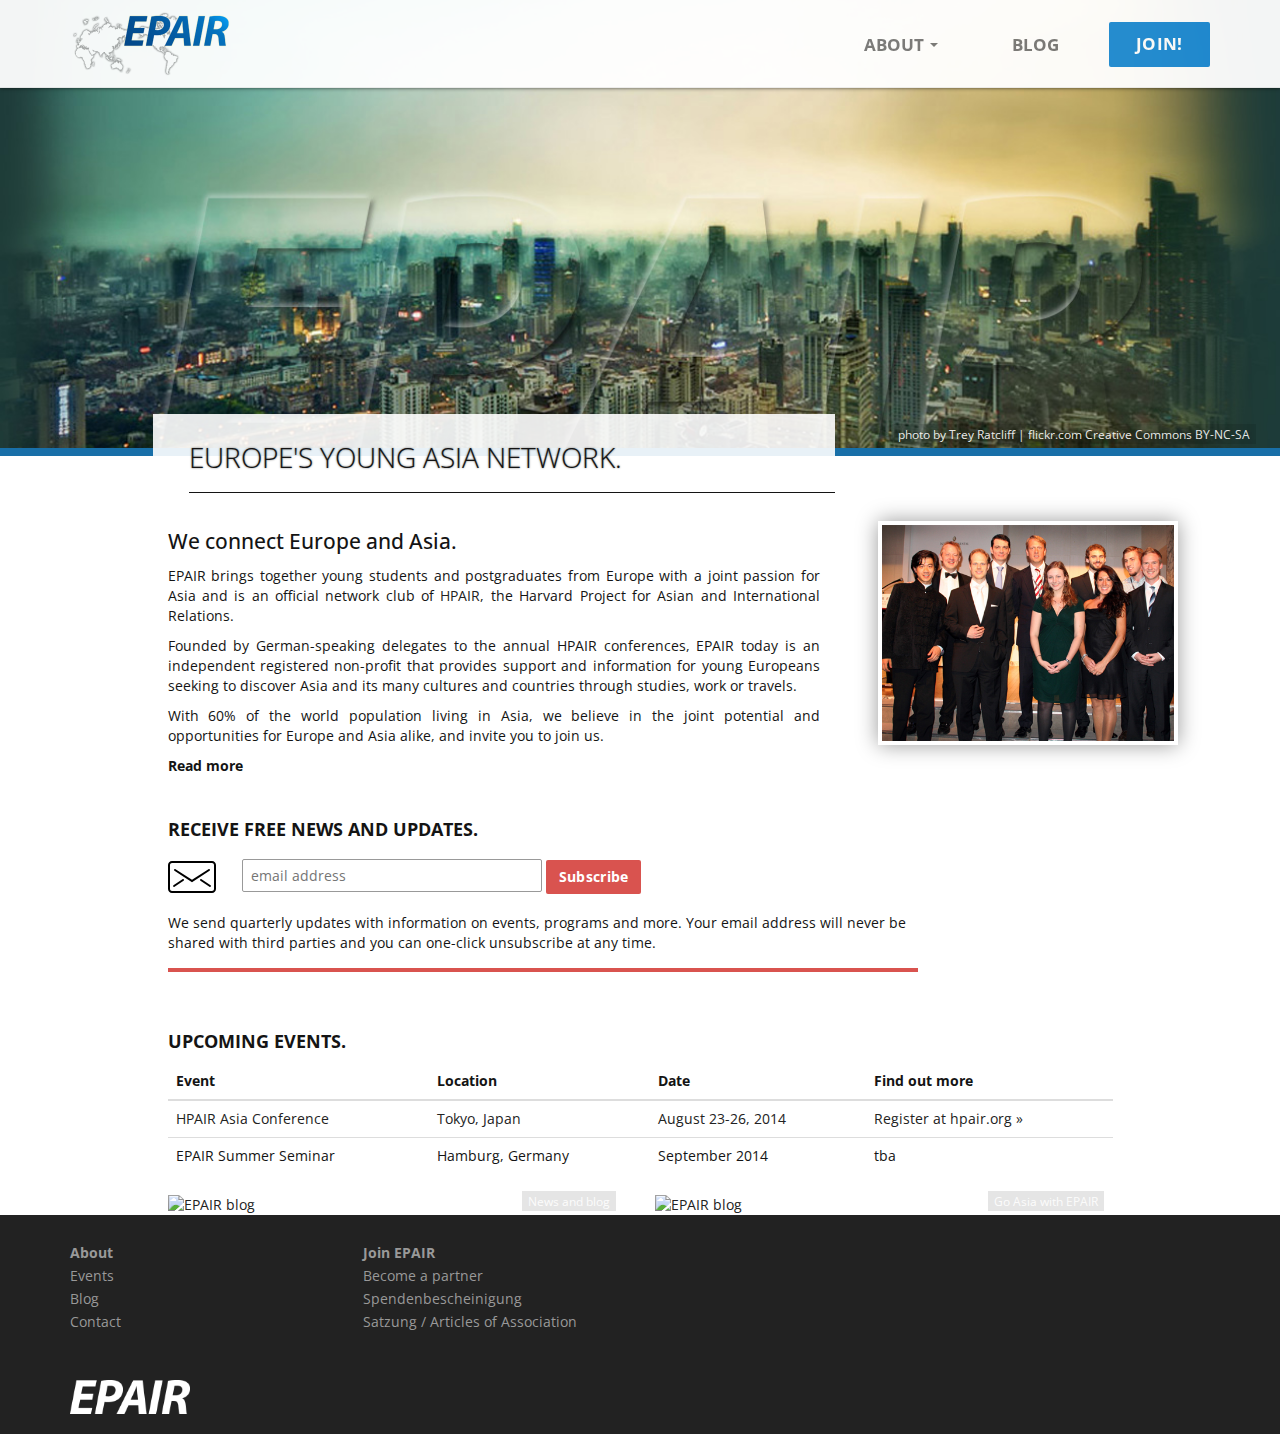
==== index.html @ a924874e "Add page layout" ====
<!doctype html>
<html lang="en">
  <head>
    <meta charset="utf-8" />
    <meta http-equiv="X-UA-Compatible" content="IE=edge">
    <meta name="viewport" content="width=device-width, initial-scale=1.0" />
    <title>EPAIR | Europe's young Asia network</title>
    <link rel="stylesheet" href="stylesheets/styles.css" />
    <link href="img/favicon.ico" rel="icon" type="image/x-icon" />
    <link href="img/favicon.ico" rel="shortcut icon" type="image/x-icon" />
    <link rel="apple-touch-icon" href="img/apple-touch-icon-57x57" />
    <link rel="apple-touch-icon" sizes="72x72" href="img/apple-touch-icon-72x72" />
    <link rel="apple-touch-icon" sizes="114x114" href="img/apple-touch-icon-114x114" />
    <link rel="apple-touch-icon" sizes="144x144" href="img/apple-touch-icon-144x144.png" />    

    <!--[if lt IE 7]>
    <link rel="stylesheet" type="text/css" href="/fileadmin/templates/main/Resources/Public/src/css/ie7.css" media="all">
    <![endif]-->

    <!-- HTML5 Shim and Respond.js IE8 support of HTML5 elements and media queries -->
    <!-- WARNING: Respond.js doesn't work if you view the page via file:// -->
    <!--[if lt IE 9]>
      <script src="https://oss.maxcdn.com/libs/html5shiv/3.7.0/html5shiv.js"></script>
      <script src="https://oss.maxcdn.com/libs/respond.js/1.4.2/respond.min.js"></script>
    <![endif]-->

   <!--  ---------------------
    ###################################

    A WEBSITE BY ROBOCOMOBO.COM
    http://robocomobo.com

    ---------------------------------------------

    Email icon kindly provided by Webalys - http://www.webalys.com/minicons
    --------------------------------------------- 

    ##########################################################################
    -->

  </head>
  <body>
    <nav class="navbar navbar-default navbar-fixed-top" role="navigation">
      <div class="container">
        <div class="navbar-header">
          <button type="button" class="navbar-toggle" data-toggle="collapse" data-target="#navbar-collapse">
            <span class="sr-only">Toggle navigation</span>
            <span class="icon-bar"></span>
            <span class="icon-bar"></span>
            <span class="icon-bar"></span>
          </button>
          <a class="navbar-brand logo-wrapper" href="/" alt="logo">
            <img src="img/logo_epair.png" alt="EPAIR logo" class="logo">
          </a>
        </div>

        <!-- Collect the nav links, forms, and other content for toggling -->
        <div class="collapse navbar-collapse" id="navbar-collapse">
          <ul class="nav navbar-right navbar-no-collapse">
            <li><a href="#" class="btn-navbar">Join!</a></li>            
          </ul>
          <ul class="nav navbar-nav navbar-right">
            <li class="dropdown border-bottom">
              <a href="#" class="navlink dropdown-toggle" data-toggle="dropdown">About <b class="caret"></b></a>
              <ul class="dropdown-menu">
                <li><a href="#">Events</a></li>
                <li><a href="#">Partnerships</a></li>
                <li><a href="#">Alumni stories</a></li>
                <li class="divider"></li>
                <li><a href="#">Contact</a></li>
              </ul>
            </li>

            <li class="border-bottom"><a href="http://blog.epair.org" class="navlink">Blog</a></li>
          </ul>
            </li>
          </ul>
        </div><!-- /.navbar-collapse -->
      </div><!-- /.container-fluid -->
    </nav>

    <section class="hero">
      <div class="container">
        <div class="row">
          <figure>
            <figcaption>photo by Trey Ratcliff | <a href="https://www.flickr.com/photos/stuckincustoms/8242941446/">flickr.com</a> Creative Commons BY-NC-SA</figcaption>
          </figure>
        </div>
      </div> <!-- end container -->
    </section>

    <section class="subhero">
      <div class="container">
        <div class="row">
          <div class="col-md-7 col-md-offset-1 boxwrapper">
            <div class="insetbox">
              <h2>Europe's young Asia network.</h2>
            </div>
          </div>
        </div>
      </div>
    </section>

    <section class="content">
      <div class="container">
        <div class="row">
          <div class="col-md-7 col-md-offset-1 col-sm-12">
            <h4 class="header">
              We connect Europe and Asia.
            </h4>

            <div class="contentbody">
              <p>EPAIR brings together young students and postgraduates from Europe with a joint passion for Asia and is an official network club of <a href="http://www.hpair.org">HPAIR</a>, the Harvard Project for Asian and International Relations.</p>
              <p>Founded by German-speaking delegates to the annual HPAIR conferences, EPAIR today is an independent registered non-profit that provides support and information for young Europeans seeking to discover Asia and its many cultures and countries through studies, work or travels.</p>
              <p>With 60% of the world population living in Asia, we believe in the joint potential and opportunities for Europe and Asia alike, and invite you to join us.</p>
              <p class="contentlink">Read more</p>
            </div>
          </div> <!-- end col-7 -->  

          <div class="col-md-4 col-sm-12">
            <img class="subheaderimg" src="img/delegation.jpg">
          </div>
        </div> <!-- end row -->  


        <div class="row">
          <div class="col-md-8 col-md-offset-1 newsletter">
            <h4 class="header sectionheader">
              Receive free news and updates.
            </h4>

            <div class="centered" id="newsl">

              <!-- Begin MailChimp Signup Form -->
              <div id="mc_embed_signup" class="newslettersection">
              <form action="http://spair-germany.us2.list-manage.com/subscribe/post?u=8653065391e7b1fa28d11f14b&amp;id=74e0077cd9" method="post" id="mc-embedded-subscribe-form" name="mc-embedded-subscribe-form" class="validate mailchimp_form" target="_blank" novalidate>

                <img src="img/email.svg" class="emailicon" alt="">
      
                <input type="email" value="" name="EMAIL" class="mailchimp_email" id="mce-EMAIL" placeholder="email address" required>
                <!-- real people should not fill this in and expect good things - do not remove this or risk form bot signups-->
                <div style="position: absolute; left: -5000px;"><input type="text" name="b_8653065391e7b1fa28d11f14b_74e0077cd9" tabindex="-1" value=""></div>

                <input type="submit" value="Subscribe" name="subscribe" id="mc-embedded-subscribe" class="btn mailchimp_submit">

              </form>
              </div>
              <!--End mc_embed_signup-->

              <p class="cta">We send quarterly updates with information on events, programs and more. Your email address will never be shared with third parties and you can one-click unsubscribe at any time.</p>

            </div>
          </div>     
        </div> <!-- end row -->

        <div class="row">
          <div class="col-md-7 col-md-offset-1">
            <h4 class="header sectionheader">
              Upcoming events.
            </h4>
          </div>

          <div class="col-md-10 col-md-offset-1" >             
            <table class="table table-hover">
              <thead>
                <tr>
                  <th>Event</th>
                  <th>Location</th>
                  <th>Date</th>
                  <th>Find out more</th>
                </tr>
              </thead>

              <tbody>
                <tr>
                  <td><a href="http://hpair.org">HPAIR Asia Conference</a></td>
                  <td><a href="http://hpair.org">Tokyo, Japan</a></td>
                  <td><a href="http://hpair.org">August 23-26, 2014</a></td>
                  <td><a href="http://hpair.org">Register at hpair.org &raquo;</a></td>
                </tr>

                <tr>
                  <td>EPAIR Summer Seminar</td>
                  <td>Hamburg, Germany</td>
                  <td>September 2014</td>
                  <td>tba</td>
                </tr>
        
              </tbody>
            </table>
          </div> <!-- end table-wrap  -->
        </div> <!-- end row -->

        <div class="row">
          <div class="col-md-5 col-md-offset-1">
            <a href="http://blog.epair.org">
              <figure class="outlink">
                <div class="imgwrapper">
                  <img src="img/blog.png" alt="EPAIR blog">
                </div>
                
                <div class="captionwrapper">
                  <figcaption>
                    News and blog
                  </figcaption>
                </div>
              </figure>
            </a>
          </div>

          <div class="col-md-5">
            <a href="http://blog.epair.org">
              <figure class="outlink">
                <div class="imgwrapper">
                  <img src="img/blog.png" alt="EPAIR blog">
                </div>
                
                <div class="captionwrapper">
                  <figcaption>
                    Go Asia with EPAIR
                  </figcaption>
                </div>
              </figure>
            </a>

          </div>

        </div> <!-- end row -->

      </div> <!-- end container -->
    </section>

    <footer>
      <div class="container">
        <div class="row">
          <div class="col-md-3">
            <dl>
              <dt><a href="#">About</a></dt>
              <dd><a href="#">Events</a></dd>
              <dd><a href="#">Blog</a></dd>
              <dd><a href="#">Contact</a></dd>
            </dl>
          </div>
          <div class="col-md-3">
            <dl>
              <dt><a href="#">Join EPAIR</a></dt>
              <dd><a href="#">Become a partner</a></dd>
              <dd><a href="#">Spendenbescheinigung</a></dd>
              <dd><a href="#">Satzung / Articles of Association</a></dd>
            </dl>
          </div>

        </div> <!-- row -->
        
        <div class="row">
          <div class="col-md-4"><a class="brand">
            <img class="logotype" src="img/epair.png" alt="EPAIR">
          </a></div>
        </div>


      </div> <!-- container -->
    </footer>
    
  <script src="js/jquery.min.js"></script>
  <script src="js/bootstrap.min.js"></script>
  </body>
</html>
---- stylesheets/styles.css ----
@import url(https://fonts.googleapis.com/css?family=Open+Sans:300italic,400italic,700italic,300,400,700,600);
@import url(https://fonts.googleapis.com/css?family=Open+Sans+Condensed:300,700);
/* line 2, ../sass/_footer.sass */
footer {
  padding: 2em 0 0.4em;
  background: #222222;
  color: white;
}

/* line 7, ../sass/_footer.sass */
footer a {
  color: #999999;
}
/* line 10, ../sass/_footer.sass */
footer a:hover, footer a:focus {
  color: white;
}

/* line 14, ../sass/_footer.sass */
img.logotype {
  margin: 2em 0 1em;
  width: 120px;
}

/* line 18, ../sass/_footer.sass */
dd {
  margin: 3px 0;
}

/* line 2, ../sass/_content.sass */
.header {
  margin: 1.8em 0 0.6em;
  font-size: 21px;
}

/* line 8, ../sass/_content.sass */
.sectionheader {
  text-transform: uppercase;
  font-size: 18px;
  font-weight: 700;
}

/* line 13, ../sass/_content.sass */
img.subheaderimg {
  width: 300px;
  margin: 2em 0 0 2em;
  border: 4px solid white;
  -moz-box-shadow: 0 0 20px rgba(0, 0, 0, 0.4);
  -webkit-box-shadow: 0 0 20px rgba(0, 0, 0, 0.4);
  box-shadow: 0 0 20px rgba(0, 0, 0, 0.4);
}

/* line 19, ../sass/_content.sass */
.contentbody {
  text-align: justify;
  margin: 0 0 0.8em;
}

/* line 23, ../sass/_content.sass */
.contentlink {
  font-weight: 700;
}

/* line 28, ../sass/_content.sass */
.newslettersection {
  margin: 1em 0 0.8em;
}

/* line 31, ../sass/_content.sass */
.cta {
  border-bottom: 4px solid #d9534f;
  padding-bottom: 15px;
  margin-bottom: 2em;
}

/* line 36, ../sass/_content.sass */
.emailicon {
  padding-right: 1.6em;
}

/* line 39, ../sass/_content.sass */
.mailchimp_email {
  height: 2.4em;
  width: 40%;
  border-radius: 2px;
  outline: none;
  padding: 0 8px;
  border: 1px solid #999999;
}

/* line 47, ../sass/_content.sass */
input.mailchimp_submit {
  background: #d9534f;
  color: white;
  letter-spacing: 0.02em;
  border-radius: 2px;
  font-weight: 700;
}
/* line 54, ../sass/_content.sass */
input.mailchimp_submit:hover, input.mailchimp_submit:focus {
  -webkit-transition: all 0.3s linear;
  -moz-transition: all 0.3s linear;
  -o-transition: all 0.3s linear;
  transition: all 0.3s linear;
  background: #b52b27;
  color: white;
}

/* line 2, ../sass/_navbar.sass */
img.logo {
  width: 160px;
  margin-top: -4px;
  -webkit-filter: drop-shadow(0 0 2px white);
  filter: drop-shadow(0 0 2px white);
}

/* line 8, ../sass/_navbar.sass */
.logo-wrapper {
  margin: 0 2em 0 0;
}

@media screen and (min-width: 992px) {
  /* line 12, ../sass/_navbar.sass */
  ul.nav {
    font-size: 17px;
    font-weight: 700;
    text-transform: uppercase;
    margin: 0;
    padding: 1.2em 0 0.8em 0;
  }
  /* line 20, ../sass/_navbar.sass */
  ul.nav li.border-bottom {
    margin-bottom: 3px;
  }
  /* line 23, ../sass/_navbar.sass */
  ul.nav li.border-bottom:hover, ul.nav li.border-bottom:focus {
    margin-bottom: 0;
  }

  /* line 27, ../sass/_navbar.sass */
  a.navlink {
    margin: 0 0.6em;
  }
  /* line 30, ../sass/_navbar.sass */
  a.navlink:hover {
    -webkit-transition: all 0s;
    -moz-transition: all 0s;
    -o-transition: all 0s;
    transition: all 0s;
    border-bottom: 3px solid #186fa8;
  }

  /* line 34, ../sass/_navbar.sass */
  li.open > a.navlink {
    border-bottom: 0;
  }

  /* line 37, ../sass/_navbar.sass */
  ul.dropdown-menu > li > a {
    margin-bottom: 0;
    text-transform: none;
    -webkit-transition: all 0s;
    -moz-transition: all 0s;
    -o-transition: all 0s;
    transition: all 0s;
  }
  /* line 42, ../sass/_navbar.sass */
  ul.dropdown-menu > li > a:hover, ul.dropdown-menu > li > a:focus {
    background: #0f476c;
    color: white;
  }

  /* line 47, ../sass/_navbar.sass */
  .navbar {
    -webkit-box-shadow: 0 0 4px rgba(0, 0, 0, 0.7);
    -moz-box-shadow: 0 0 4px rgba(0, 0, 0, 0.7);
    box-shadow: 0 0 4px rgba(0, 0, 0, 0.7);
    opacity: 0.95;
  }

  /* line 56, ../sass/_navbar.sass */
  ul.nav li a.btn-navbar {
    background: #1e8cd5;
    color: white;
    letter-spacing: 0.02em;
    margin: 2px 0 0 1.6em;
    border-radius: 2px;
  }
  /* line 63, ../sass/_navbar.sass */
  ul.nav li a.btn-navbar:hover, ul.nav li a.btn-navbar:focus {
    -webkit-transition: all 0s;
    -moz-transition: all 0s;
    -o-transition: all 0s;
    transition: all 0s;
    background: #0f476c;
  }
}
@media screen and (max-width: 991px) {
  /* line 69, ../sass/_navbar.sass */
  .navbar-no-collapse {
    padding-top: 2em;
    margin: 0 -15px;
  }
}
/*! normalize.css v3.0.1 | MIT License | git.io/normalize */
/* line 9, C:/RailsInstaller/Ruby2.0.0/lib/ruby/gems/2.0.0/gems/bootstrap-sass-3.1.1.1/vendor/assets/stylesheets/bootstrap/_normalize.scss */
html {
  font-family: sans-serif;
  -ms-text-size-adjust: 100%;
  -webkit-text-size-adjust: 100%;
}

/* line 19, C:/RailsInstaller/Ruby2.0.0/lib/ruby/gems/2.0.0/gems/bootstrap-sass-3.1.1.1/vendor/assets/stylesheets/bootstrap/_normalize.scss */
body {
  margin: 0;
}

/* line 43, C:/RailsInstaller/Ruby2.0.0/lib/ruby/gems/2.0.0/gems/bootstrap-sass-3.1.1.1/vendor/assets/stylesheets/bootstrap/_normalize.scss */
article,
aside,
details,
figcaption,
figure,
footer,
header,
hgroup,
main,
nav,
section,
summary {
  display: block;
}

/* line 55, C:/RailsInstaller/Ruby2.0.0/lib/ruby/gems/2.0.0/gems/bootstrap-sass-3.1.1.1/vendor/assets/stylesheets/bootstrap/_normalize.scss */
audio,
canvas,
progress,
video {
  display: inline-block;
  vertical-align: baseline;
}

/* line 65, C:/RailsInstaller/Ruby2.0.0/lib/ruby/gems/2.0.0/gems/bootstrap-sass-3.1.1.1/vendor/assets/stylesheets/bootstrap/_normalize.scss */
audio:not([controls]) {
  display: none;
  height: 0;
}

/* line 76, C:/RailsInstaller/Ruby2.0.0/lib/ruby/gems/2.0.0/gems/bootstrap-sass-3.1.1.1/vendor/assets/stylesheets/bootstrap/_normalize.scss */
[hidden],
template {
  display: none;
}

/* line 87, C:/RailsInstaller/Ruby2.0.0/lib/ruby/gems/2.0.0/gems/bootstrap-sass-3.1.1.1/vendor/assets/stylesheets/bootstrap/_normalize.scss */
a {
  background: transparent;
}

/* line 96, C:/RailsInstaller/Ruby2.0.0/lib/ruby/gems/2.0.0/gems/bootstrap-sass-3.1.1.1/vendor/assets/stylesheets/bootstrap/_normalize.scss */
a:active,
a:hover {
  outline: 0;
}

/* line 107, C:/RailsInstaller/Ruby2.0.0/lib/ruby/gems/2.0.0/gems/bootstrap-sass-3.1.1.1/vendor/assets/stylesheets/bootstrap/_normalize.scss */
abbr[title] {
  border-bottom: 1px dotted;
}

/* line 116, C:/RailsInstaller/Ruby2.0.0/lib/ruby/gems/2.0.0/gems/bootstrap-sass-3.1.1.1/vendor/assets/stylesheets/bootstrap/_normalize.scss */
b,
strong {
  font-weight: bold;
}

/* line 124, C:/RailsInstaller/Ruby2.0.0/lib/ruby/gems/2.0.0/gems/bootstrap-sass-3.1.1.1/vendor/assets/stylesheets/bootstrap/_normalize.scss */
dfn {
  font-style: italic;
}

/* line 133, C:/RailsInstaller/Ruby2.0.0/lib/ruby/gems/2.0.0/gems/bootstrap-sass-3.1.1.1/vendor/assets/stylesheets/bootstrap/_normalize.scss */
h1 {
  font-size: 2em;
  margin: 0.67em 0;
}

/* line 142, C:/RailsInstaller/Ruby2.0.0/lib/ruby/gems/2.0.0/gems/bootstrap-sass-3.1.1.1/vendor/assets/stylesheets/bootstrap/_normalize.scss */
mark {
  background: #ff0;
  color: #000;
}

/* line 151, C:/RailsInstaller/Ruby2.0.0/lib/ruby/gems/2.0.0/gems/bootstrap-sass-3.1.1.1/vendor/assets/stylesheets/bootstrap/_normalize.scss */
small {
  font-size: 80%;
}

/* line 160, C:/RailsInstaller/Ruby2.0.0/lib/ruby/gems/2.0.0/gems/bootstrap-sass-3.1.1.1/vendor/assets/stylesheets/bootstrap/_normalize.scss */
sub,
sup {
  font-size: 75%;
  line-height: 0;
  position: relative;
  vertical-align: baseline;
}

/* line 167, C:/RailsInstaller/Ruby2.0.0/lib/ruby/gems/2.0.0/gems/bootstrap-sass-3.1.1.1/vendor/assets/stylesheets/bootstrap/_normalize.scss */
sup {
  top: -0.5em;
}

/* line 171, C:/RailsInstaller/Ruby2.0.0/lib/ruby/gems/2.0.0/gems/bootstrap-sass-3.1.1.1/vendor/assets/stylesheets/bootstrap/_normalize.scss */
sub {
  bottom: -0.25em;
}

/* line 182, C:/RailsInstaller/Ruby2.0.0/lib/ruby/gems/2.0.0/gems/bootstrap-sass-3.1.1.1/vendor/assets/stylesheets/bootstrap/_normalize.scss */
img {
  border: 0;
}

/* line 190, C:/RailsInstaller/Ruby2.0.0/lib/ruby/gems/2.0.0/gems/bootstrap-sass-3.1.1.1/vendor/assets/stylesheets/bootstrap/_normalize.scss */
svg:not(:root) {
  overflow: hidden;
}

/* line 201, C:/RailsInstaller/Ruby2.0.0/lib/ruby/gems/2.0.0/gems/bootstrap-sass-3.1.1.1/vendor/assets/stylesheets/bootstrap/_normalize.scss */
figure {
  margin: 1em 40px;
}

/* line 209, C:/RailsInstaller/Ruby2.0.0/lib/ruby/gems/2.0.0/gems/bootstrap-sass-3.1.1.1/vendor/assets/stylesheets/bootstrap/_normalize.scss */
hr {
  -moz-box-sizing: content-box;
  box-sizing: content-box;
  height: 0;
}

/* line 219, C:/RailsInstaller/Ruby2.0.0/lib/ruby/gems/2.0.0/gems/bootstrap-sass-3.1.1.1/vendor/assets/stylesheets/bootstrap/_normalize.scss */
pre {
  overflow: auto;
}

/* line 230, C:/RailsInstaller/Ruby2.0.0/lib/ruby/gems/2.0.0/gems/bootstrap-sass-3.1.1.1/vendor/assets/stylesheets/bootstrap/_normalize.scss */
code,
kbd,
pre,
samp {
  font-family: monospace, monospace;
  font-size: 1em;
}

/* line 254, C:/RailsInstaller/Ruby2.0.0/lib/ruby/gems/2.0.0/gems/bootstrap-sass-3.1.1.1/vendor/assets/stylesheets/bootstrap/_normalize.scss */
button,
input,
optgroup,
select,
textarea {
  color: inherit;
  font: inherit;
  margin: 0;
}

/* line 264, C:/RailsInstaller/Ruby2.0.0/lib/ruby/gems/2.0.0/gems/bootstrap-sass-3.1.1.1/vendor/assets/stylesheets/bootstrap/_normalize.scss */
button {
  overflow: visible;
}

/* line 276, C:/RailsInstaller/Ruby2.0.0/lib/ruby/gems/2.0.0/gems/bootstrap-sass-3.1.1.1/vendor/assets/stylesheets/bootstrap/_normalize.scss */
button,
select {
  text-transform: none;
}

/* line 291, C:/RailsInstaller/Ruby2.0.0/lib/ruby/gems/2.0.0/gems/bootstrap-sass-3.1.1.1/vendor/assets/stylesheets/bootstrap/_normalize.scss */
button,
html input[type="button"],
input[type="reset"],
input[type="submit"] {
  -webkit-appearance: button;
  cursor: pointer;
}

/* line 301, C:/RailsInstaller/Ruby2.0.0/lib/ruby/gems/2.0.0/gems/bootstrap-sass-3.1.1.1/vendor/assets/stylesheets/bootstrap/_normalize.scss */
button[disabled],
html input[disabled] {
  cursor: default;
}

/* line 310, C:/RailsInstaller/Ruby2.0.0/lib/ruby/gems/2.0.0/gems/bootstrap-sass-3.1.1.1/vendor/assets/stylesheets/bootstrap/_normalize.scss */
button::-moz-focus-inner,
input::-moz-focus-inner {
  border: 0;
  padding: 0;
}

/* line 320, C:/RailsInstaller/Ruby2.0.0/lib/ruby/gems/2.0.0/gems/bootstrap-sass-3.1.1.1/vendor/assets/stylesheets/bootstrap/_normalize.scss */
input {
  line-height: normal;
}

/* line 333, C:/RailsInstaller/Ruby2.0.0/lib/ruby/gems/2.0.0/gems/bootstrap-sass-3.1.1.1/vendor/assets/stylesheets/bootstrap/_normalize.scss */
input[type="checkbox"],
input[type="radio"] {
  box-sizing: border-box;
  padding: 0;
}

/* line 345, C:/RailsInstaller/Ruby2.0.0/lib/ruby/gems/2.0.0/gems/bootstrap-sass-3.1.1.1/vendor/assets/stylesheets/bootstrap/_normalize.scss */
input[type="number"]::-webkit-inner-spin-button,
input[type="number"]::-webkit-outer-spin-button {
  height: auto;
}

/* line 355, C:/RailsInstaller/Ruby2.0.0/lib/ruby/gems/2.0.0/gems/bootstrap-sass-3.1.1.1/vendor/assets/stylesheets/bootstrap/_normalize.scss */
input[type="search"] {
  -webkit-appearance: textfield;
  -moz-box-sizing: content-box;
  -webkit-box-sizing: content-box;
  box-sizing: content-box;
}

/* line 369, C:/RailsInstaller/Ruby2.0.0/lib/ruby/gems/2.0.0/gems/bootstrap-sass-3.1.1.1/vendor/assets/stylesheets/bootstrap/_normalize.scss */
input[type="search"]::-webkit-search-cancel-button,
input[type="search"]::-webkit-search-decoration {
  -webkit-appearance: none;
}

/* line 377, C:/RailsInstaller/Ruby2.0.0/lib/ruby/gems/2.0.0/gems/bootstrap-sass-3.1.1.1/vendor/assets/stylesheets/bootstrap/_normalize.scss */
fieldset {
  border: 1px solid #c0c0c0;
  margin: 0 2px;
  padding: 0.35em 0.625em 0.75em;
}

/* line 388, C:/RailsInstaller/Ruby2.0.0/lib/ruby/gems/2.0.0/gems/bootstrap-sass-3.1.1.1/vendor/assets/stylesheets/bootstrap/_normalize.scss */
legend {
  border: 0;
  padding: 0;
}

/* line 397, C:/RailsInstaller/Ruby2.0.0/lib/ruby/gems/2.0.0/gems/bootstrap-sass-3.1.1.1/vendor/assets/stylesheets/bootstrap/_normalize.scss */
textarea {
  overflow: auto;
}

/* line 406, C:/RailsInstaller/Ruby2.0.0/lib/ruby/gems/2.0.0/gems/bootstrap-sass-3.1.1.1/vendor/assets/stylesheets/bootstrap/_normalize.scss */
optgroup {
  font-weight: bold;
}

/* line 417, C:/RailsInstaller/Ruby2.0.0/lib/ruby/gems/2.0.0/gems/bootstrap-sass-3.1.1.1/vendor/assets/stylesheets/bootstrap/_normalize.scss */
table {
  border-collapse: collapse;
  border-spacing: 0;
}

/* line 423, C:/RailsInstaller/Ruby2.0.0/lib/ruby/gems/2.0.0/gems/bootstrap-sass-3.1.1.1/vendor/assets/stylesheets/bootstrap/_normalize.scss */
td,
th {
  padding: 0;
}

@media print {
  /* line 8, C:/RailsInstaller/Ruby2.0.0/lib/ruby/gems/2.0.0/gems/bootstrap-sass-3.1.1.1/vendor/assets/stylesheets/bootstrap/_print.scss */
  * {
    text-shadow: none !important;
    color: #000 !important;
    background: transparent !important;
    box-shadow: none !important;
  }

  /* line 16, C:/RailsInstaller/Ruby2.0.0/lib/ruby/gems/2.0.0/gems/bootstrap-sass-3.1.1.1/vendor/assets/stylesheets/bootstrap/_print.scss */
  a,
  a:visited {
    text-decoration: underline;
  }

  /* line 20, C:/RailsInstaller/Ruby2.0.0/lib/ruby/gems/2.0.0/gems/bootstrap-sass-3.1.1.1/vendor/assets/stylesheets/bootstrap/_print.scss */
  a[href]:after {
    content: " (" attr(href) ")";
  }

  /* line 24, C:/RailsInstaller/Ruby2.0.0/lib/ruby/gems/2.0.0/gems/bootstrap-sass-3.1.1.1/vendor/assets/stylesheets/bootstrap/_print.scss */
  abbr[title]:after {
    content: " (" attr(title) ")";
  }

  /* line 30, C:/RailsInstaller/Ruby2.0.0/lib/ruby/gems/2.0.0/gems/bootstrap-sass-3.1.1.1/vendor/assets/stylesheets/bootstrap/_print.scss */
  a[href^="javascript:"]:after,
  a[href^="#"]:after {
    content: "";
  }

  /* line 35, C:/RailsInstaller/Ruby2.0.0/lib/ruby/gems/2.0.0/gems/bootstrap-sass-3.1.1.1/vendor/assets/stylesheets/bootstrap/_print.scss */
  pre,
  blockquote {
    border: 1px solid #999;
    page-break-inside: avoid;
  }

  /* line 40, C:/RailsInstaller/Ruby2.0.0/lib/ruby/gems/2.0.0/gems/bootstrap-sass-3.1.1.1/vendor/assets/stylesheets/bootstrap/_print.scss */
  thead {
    display: table-header-group;
  }

  /* line 45, C:/RailsInstaller/Ruby2.0.0/lib/ruby/gems/2.0.0/gems/bootstrap-sass-3.1.1.1/vendor/assets/stylesheets/bootstrap/_print.scss */
  tr,
  img {
    page-break-inside: avoid;
  }

  /* line 49, C:/RailsInstaller/Ruby2.0.0/lib/ruby/gems/2.0.0/gems/bootstrap-sass-3.1.1.1/vendor/assets/stylesheets/bootstrap/_print.scss */
  img {
    max-width: 100% !important;
  }

  /* line 55, C:/RailsInstaller/Ruby2.0.0/lib/ruby/gems/2.0.0/gems/bootstrap-sass-3.1.1.1/vendor/assets/stylesheets/bootstrap/_print.scss */
  p,
  h2,
  h3 {
    orphans: 3;
    widows: 3;
  }

  /* line 61, C:/RailsInstaller/Ruby2.0.0/lib/ruby/gems/2.0.0/gems/bootstrap-sass-3.1.1.1/vendor/assets/stylesheets/bootstrap/_print.scss */
  h2,
  h3 {
    page-break-after: avoid;
  }

  /* line 67, C:/RailsInstaller/Ruby2.0.0/lib/ruby/gems/2.0.0/gems/bootstrap-sass-3.1.1.1/vendor/assets/stylesheets/bootstrap/_print.scss */
  select {
    background: #fff !important;
  }

  /* line 72, C:/RailsInstaller/Ruby2.0.0/lib/ruby/gems/2.0.0/gems/bootstrap-sass-3.1.1.1/vendor/assets/stylesheets/bootstrap/_print.scss */
  .navbar {
    display: none;
  }

  /* line 77, C:/RailsInstaller/Ruby2.0.0/lib/ruby/gems/2.0.0/gems/bootstrap-sass-3.1.1.1/vendor/assets/stylesheets/bootstrap/_print.scss */
  .table td,
  .table th {
    background-color: #fff !important;
  }

  /* line 83, C:/RailsInstaller/Ruby2.0.0/lib/ruby/gems/2.0.0/gems/bootstrap-sass-3.1.1.1/vendor/assets/stylesheets/bootstrap/_print.scss */
  .btn > .caret,
  .dropup > .btn > .caret {
    border-top-color: #000 !important;
  }

  /* line 87, C:/RailsInstaller/Ruby2.0.0/lib/ruby/gems/2.0.0/gems/bootstrap-sass-3.1.1.1/vendor/assets/stylesheets/bootstrap/_print.scss */
  .label {
    border: 1px solid #000;
  }

  /* line 91, C:/RailsInstaller/Ruby2.0.0/lib/ruby/gems/2.0.0/gems/bootstrap-sass-3.1.1.1/vendor/assets/stylesheets/bootstrap/_print.scss */
  .table {
    border-collapse: collapse !important;
  }

  /* line 96, C:/RailsInstaller/Ruby2.0.0/lib/ruby/gems/2.0.0/gems/bootstrap-sass-3.1.1.1/vendor/assets/stylesheets/bootstrap/_print.scss */
  .table-bordered th,
  .table-bordered td {
    border: 1px solid #ddd !important;
  }
}
@font-face {
  font-family: 'Glyphicons Halflings';
  src: url("/stylesheets/fonts/bootstrap/glyphicons-halflings-regular.eot");
  src: url("/stylesheets/fonts/bootstrap/glyphicons-halflings-regular.eot?#iefix") format("embedded-opentype"), url("/stylesheets/fonts/bootstrap/glyphicons-halflings-regular.woff") format("woff"), url("/stylesheets/fonts/bootstrap/glyphicons-halflings-regular.ttf") format("truetype"), url("/stylesheets/fonts/bootstrap/glyphicons-halflings-regular.svg#glyphicons_halflingsregular") format("svg");
}

/* line 25, C:/RailsInstaller/Ruby2.0.0/lib/ruby/gems/2.0.0/gems/bootstrap-sass-3.1.1.1/vendor/assets/stylesheets/bootstrap/_glyphicons.scss */
.glyphicon {
  position: relative;
  top: 1px;
  display: inline-block;
  font-family: 'Glyphicons Halflings';
  font-style: normal;
  font-weight: normal;
  line-height: 1;
  -webkit-font-smoothing: antialiased;
  -moz-osx-font-smoothing: grayscale;
}

/* line 38, C:/RailsInstaller/Ruby2.0.0/lib/ruby/gems/2.0.0/gems/bootstrap-sass-3.1.1.1/vendor/assets/stylesheets/bootstrap/_glyphicons.scss */
.glyphicon-asterisk:before {
  content: "\2a";
}

/* line 39, C:/RailsInstaller/Ruby2.0.0/lib/ruby/gems/2.0.0/gems/bootstrap-sass-3.1.1.1/vendor/assets/stylesheets/bootstrap/_glyphicons.scss */
.glyphicon-plus:before {
  content: "\2b";
}

/* line 40, C:/RailsInstaller/Ruby2.0.0/lib/ruby/gems/2.0.0/gems/bootstrap-sass-3.1.1.1/vendor/assets/stylesheets/bootstrap/_glyphicons.scss */
.glyphicon-euro:before {
  content: "\20ac";
}

/* line 41, C:/RailsInstaller/Ruby2.0.0/lib/ruby/gems/2.0.0/gems/bootstrap-sass-3.1.1.1/vendor/assets/stylesheets/bootstrap/_glyphicons.scss */
.glyphicon-minus:before {
  content: "\2212";
}

/* line 42, C:/RailsInstaller/Ruby2.0.0/lib/ruby/gems/2.0.0/gems/bootstrap-sass-3.1.1.1/vendor/assets/stylesheets/bootstrap/_glyphicons.scss */
.glyphicon-cloud:before {
  content: "\2601";
}

/* line 43, C:/RailsInstaller/Ruby2.0.0/lib/ruby/gems/2.0.0/gems/bootstrap-sass-3.1.1.1/vendor/assets/stylesheets/bootstrap/_glyphicons.scss */
.glyphicon-envelope:before {
  content: "\2709";
}

/* line 44, C:/RailsInstaller/Ruby2.0.0/lib/ruby/gems/2.0.0/gems/bootstrap-sass-3.1.1.1/vendor/assets/stylesheets/bootstrap/_glyphicons.scss */
.glyphicon-pencil:before {
  content: "\270f";
}

/* line 45, C:/RailsInstaller/Ruby2.0.0/lib/ruby/gems/2.0.0/gems/bootstrap-sass-3.1.1.1/vendor/assets/stylesheets/bootstrap/_glyphicons.scss */
.glyphicon-glass:before {
  content: "\e001";
}

/* line 46, C:/RailsInstaller/Ruby2.0.0/lib/ruby/gems/2.0.0/gems/bootstrap-sass-3.1.1.1/vendor/assets/stylesheets/bootstrap/_glyphicons.scss */
.glyphicon-music:before {
  content: "\e002";
}

/* line 47, C:/RailsInstaller/Ruby2.0.0/lib/ruby/gems/2.0.0/gems/bootstrap-sass-3.1.1.1/vendor/assets/stylesheets/bootstrap/_glyphicons.scss */
.glyphicon-search:before {
  content: "\e003";
}

/* line 48, C:/RailsInstaller/Ruby2.0.0/lib/ruby/gems/2.0.0/gems/bootstrap-sass-3.1.1.1/vendor/assets/stylesheets/bootstrap/_glyphicons.scss */
.glyphicon-heart:before {
  content: "\e005";
}

/* line 49, C:/RailsInstaller/Ruby2.0.0/lib/ruby/gems/2.0.0/gems/bootstrap-sass-3.1.1.1/vendor/assets/stylesheets/bootstrap/_glyphicons.scss */
.glyphicon-star:before {
  content: "\e006";
}

/* line 50, C:/RailsInstaller/Ruby2.0.0/lib/ruby/gems/2.0.0/gems/bootstrap-sass-3.1.1.1/vendor/assets/stylesheets/bootstrap/_glyphicons.scss */
.glyphicon-star-empty:before {
  content: "\e007";
}

/* line 51, C:/RailsInstaller/Ruby2.0.0/lib/ruby/gems/2.0.0/gems/bootstrap-sass-3.1.1.1/vendor/assets/stylesheets/bootstrap/_glyphicons.scss */
.glyphicon-user:before {
  content: "\e008";
}

/* line 52, C:/RailsInstaller/Ruby2.0.0/lib/ruby/gems/2.0.0/gems/bootstrap-sass-3.1.1.1/vendor/assets/stylesheets/bootstrap/_glyphicons.scss */
.glyphicon-film:before {
  content: "\e009";
}

/* line 53, C:/RailsInstaller/Ruby2.0.0/lib/ruby/gems/2.0.0/gems/bootstrap-sass-3.1.1.1/vendor/assets/stylesheets/bootstrap/_glyphicons.scss */
.glyphicon-th-large:before {
  content: "\e010";
}

/* line 54, C:/RailsInstaller/Ruby2.0.0/lib/ruby/gems/2.0.0/gems/bootstrap-sass-3.1.1.1/vendor/assets/stylesheets/bootstrap/_glyphicons.scss */
.glyphicon-th:before {
  content: "\e011";
}

/* line 55, C:/RailsInstaller/Ruby2.0.0/lib/ruby/gems/2.0.0/gems/bootstrap-sass-3.1.1.1/vendor/assets/stylesheets/bootstrap/_glyphicons.scss */
.glyphicon-th-list:before {
  content: "\e012";
}

/* line 56, C:/RailsInstaller/Ruby2.0.0/lib/ruby/gems/2.0.0/gems/bootstrap-sass-3.1.1.1/vendor/assets/stylesheets/bootstrap/_glyphicons.scss */
.glyphicon-ok:before {
  content: "\e013";
}

/* line 57, C:/RailsInstaller/Ruby2.0.0/lib/ruby/gems/2.0.0/gems/bootstrap-sass-3.1.1.1/vendor/assets/stylesheets/bootstrap/_glyphicons.scss */
.glyphicon-remove:before {
  content: "\e014";
}

/* line 58, C:/RailsInstaller/Ruby2.0.0/lib/ruby/gems/2.0.0/gems/bootstrap-sass-3.1.1.1/vendor/assets/stylesheets/bootstrap/_glyphicons.scss */
.glyphicon-zoom-in:before {
  content: "\e015";
}

/* line 59, C:/RailsInstaller/Ruby2.0.0/lib/ruby/gems/2.0.0/gems/bootstrap-sass-3.1.1.1/vendor/assets/stylesheets/bootstrap/_glyphicons.scss */
.glyphicon-zoom-out:before {
  content: "\e016";
}

/* line 60, C:/RailsInstaller/Ruby2.0.0/lib/ruby/gems/2.0.0/gems/bootstrap-sass-3.1.1.1/vendor/assets/stylesheets/bootstrap/_glyphicons.scss */
.glyphicon-off:before {
  content: "\e017";
}

/* line 61, C:/RailsInstaller/Ruby2.0.0/lib/ruby/gems/2.0.0/gems/bootstrap-sass-3.1.1.1/vendor/assets/stylesheets/bootstrap/_glyphicons.scss */
.glyphicon-signal:before {
  content: "\e018";
}

/* line 62, C:/RailsInstaller/Ruby2.0.0/lib/ruby/gems/2.0.0/gems/bootstrap-sass-3.1.1.1/vendor/assets/stylesheets/bootstrap/_glyphicons.scss */
.glyphicon-cog:before {
  content: "\e019";
}

/* line 63, C:/RailsInstaller/Ruby2.0.0/lib/ruby/gems/2.0.0/gems/bootstrap-sass-3.1.1.1/vendor/assets/stylesheets/bootstrap/_glyphicons.scss */
.glyphicon-trash:before {
  content: "\e020";
}

/* line 64, C:/RailsInstaller/Ruby2.0.0/lib/ruby/gems/2.0.0/gems/bootstrap-sass-3.1.1.1/vendor/assets/stylesheets/bootstrap/_glyphicons.scss */
.glyphicon-home:before {
  content: "\e021";
}

/* line 65, C:/RailsInstaller/Ruby2.0.0/lib/ruby/gems/2.0.0/gems/bootstrap-sass-3.1.1.1/vendor/assets/stylesheets/bootstrap/_glyphicons.scss */
.glyphicon-file:before {
  content: "\e022";
}

/* line 66, C:/RailsInstaller/Ruby2.0.0/lib/ruby/gems/2.0.0/gems/bootstrap-sass-3.1.1.1/vendor/assets/stylesheets/bootstrap/_glyphicons.scss */
.glyphicon-time:before {
  content: "\e023";
}

/* line 67, C:/RailsInstaller/Ruby2.0.0/lib/ruby/gems/2.0.0/gems/bootstrap-sass-3.1.1.1/vendor/assets/stylesheets/bootstrap/_glyphicons.scss */
.glyphicon-road:before {
  content: "\e024";
}

/* line 68, C:/RailsInstaller/Ruby2.0.0/lib/ruby/gems/2.0.0/gems/bootstrap-sass-3.1.1.1/vendor/assets/stylesheets/bootstrap/_glyphicons.scss */
.glyphicon-download-alt:before {
  content: "\e025";
}

/* line 69, C:/RailsInstaller/Ruby2.0.0/lib/ruby/gems/2.0.0/gems/bootstrap-sass-3.1.1.1/vendor/assets/stylesheets/bootstrap/_glyphicons.scss */
.glyphicon-download:before {
  content: "\e026";
}

/* line 70, C:/RailsInstaller/Ruby2.0.0/lib/ruby/gems/2.0.0/gems/bootstrap-sass-3.1.1.1/vendor/assets/stylesheets/bootstrap/_glyphicons.scss */
.glyphicon-upload:before {
  content: "\e027";
}

/* line 71, C:/RailsInstaller/Ruby2.0.0/lib/ruby/gems/2.0.0/gems/bootstrap-sass-3.1.1.1/vendor/assets/stylesheets/bootstrap/_glyphicons.scss */
.glyphicon-inbox:before {
  content: "\e028";
}

/* line 72, C:/RailsInstaller/Ruby2.0.0/lib/ruby/gems/2.0.0/gems/bootstrap-sass-3.1.1.1/vendor/assets/stylesheets/bootstrap/_glyphicons.scss */
.glyphicon-play-circle:before {
  content: "\e029";
}

/* line 73, C:/RailsInstaller/Ruby2.0.0/lib/ruby/gems/2.0.0/gems/bootstrap-sass-3.1.1.1/vendor/assets/stylesheets/bootstrap/_glyphicons.scss */
.glyphicon-repeat:before {
  content: "\e030";
}

/* line 74, C:/RailsInstaller/Ruby2.0.0/lib/ruby/gems/2.0.0/gems/bootstrap-sass-3.1.1.1/vendor/assets/stylesheets/bootstrap/_glyphicons.scss */
.glyphicon-refresh:before {
  content: "\e031";
}

/* line 75, C:/RailsInstaller/Ruby2.0.0/lib/ruby/gems/2.0.0/gems/bootstrap-sass-3.1.1.1/vendor/assets/stylesheets/bootstrap/_glyphicons.scss */
.glyphicon-list-alt:before {
  content: "\e032";
}

/* line 76, C:/RailsInstaller/Ruby2.0.0/lib/ruby/gems/2.0.0/gems/bootstrap-sass-3.1.1.1/vendor/assets/stylesheets/bootstrap/_glyphicons.scss */
.glyphicon-lock:before {
  content: "\e033";
}

/* line 77, C:/RailsInstaller/Ruby2.0.0/lib/ruby/gems/2.0.0/gems/bootstrap-sass-3.1.1.1/vendor/assets/stylesheets/bootstrap/_glyphicons.scss */
.glyphicon-flag:before {
  content: "\e034";
}

/* line 78, C:/RailsInstaller/Ruby2.0.0/lib/ruby/gems/2.0.0/gems/bootstrap-sass-3.1.1.1/vendor/assets/stylesheets/bootstrap/_glyphicons.scss */
.glyphicon-headphones:before {
  content: "\e035";
}

/* line 79, C:/RailsInstaller/Ruby2.0.0/lib/ruby/gems/2.0.0/gems/bootstrap-sass-3.1.1.1/vendor/assets/stylesheets/bootstrap/_glyphicons.scss */
.glyphicon-volume-off:before {
  content: "\e036";
}

/* line 80, C:/RailsInstaller/Ruby2.0.0/lib/ruby/gems/2.0.0/gems/bootstrap-sass-3.1.1.1/vendor/assets/stylesheets/bootstrap/_glyphicons.scss */
.glyphicon-volume-down:before {
  content: "\e037";
}

/* line 81, C:/RailsInstaller/Ruby2.0.0/lib/ruby/gems/2.0.0/gems/bootstrap-sass-3.1.1.1/vendor/assets/stylesheets/bootstrap/_glyphicons.scss */
.glyphicon-volume-up:before {
  content: "\e038";
}

/* line 82, C:/RailsInstaller/Ruby2.0.0/lib/ruby/gems/2.0.0/gems/bootstrap-sass-3.1.1.1/vendor/assets/stylesheets/bootstrap/_glyphicons.scss */
.glyphicon-qrcode:before {
  content: "\e039";
}

/* line 83, C:/RailsInstaller/Ruby2.0.0/lib/ruby/gems/2.0.0/gems/bootstrap-sass-3.1.1.1/vendor/assets/stylesheets/bootstrap/_glyphicons.scss */
.glyphicon-barcode:before {
  content: "\e040";
}

/* line 84, C:/RailsInstaller/Ruby2.0.0/lib/ruby/gems/2.0.0/gems/bootstrap-sass-3.1.1.1/vendor/assets/stylesheets/bootstrap/_glyphicons.scss */
.glyphicon-tag:before {
  content: "\e041";
}

/* line 85, C:/RailsInstaller/Ruby2.0.0/lib/ruby/gems/2.0.0/gems/bootstrap-sass-3.1.1.1/vendor/assets/stylesheets/bootstrap/_glyphicons.scss */
.glyphicon-tags:before {
  content: "\e042";
}

/* line 86, C:/RailsInstaller/Ruby2.0.0/lib/ruby/gems/2.0.0/gems/bootstrap-sass-3.1.1.1/vendor/assets/stylesheets/bootstrap/_glyphicons.scss */
.glyphicon-book:before {
  content: "\e043";
}

/* line 87, C:/RailsInstaller/Ruby2.0.0/lib/ruby/gems/2.0.0/gems/bootstrap-sass-3.1.1.1/vendor/assets/stylesheets/bootstrap/_glyphicons.scss */
.glyphicon-bookmark:before {
  content: "\e044";
}

/* line 88, C:/RailsInstaller/Ruby2.0.0/lib/ruby/gems/2.0.0/gems/bootstrap-sass-3.1.1.1/vendor/assets/stylesheets/bootstrap/_glyphicons.scss */
.glyphicon-print:before {
  content: "\e045";
}

/* line 89, C:/RailsInstaller/Ruby2.0.0/lib/ruby/gems/2.0.0/gems/bootstrap-sass-3.1.1.1/vendor/assets/stylesheets/bootstrap/_glyphicons.scss */
.glyphicon-camera:before {
  content: "\e046";
}

/* line 90, C:/RailsInstaller/Ruby2.0.0/lib/ruby/gems/2.0.0/gems/bootstrap-sass-3.1.1.1/vendor/assets/stylesheets/bootstrap/_glyphicons.scss */
.glyphicon-font:before {
  content: "\e047";
}

/* line 91, C:/RailsInstaller/Ruby2.0.0/lib/ruby/gems/2.0.0/gems/bootstrap-sass-3.1.1.1/vendor/assets/stylesheets/bootstrap/_glyphicons.scss */
.glyphicon-bold:before {
  content: "\e048";
}

/* line 92, C:/RailsInstaller/Ruby2.0.0/lib/ruby/gems/2.0.0/gems/bootstrap-sass-3.1.1.1/vendor/assets/stylesheets/bootstrap/_glyphicons.scss */
.glyphicon-italic:before {
  content: "\e049";
}

/* line 93, C:/RailsInstaller/Ruby2.0.0/lib/ruby/gems/2.0.0/gems/bootstrap-sass-3.1.1.1/vendor/assets/stylesheets/bootstrap/_glyphicons.scss */
.glyphicon-text-height:before {
  content: "\e050";
}

/* line 94, C:/RailsInstaller/Ruby2.0.0/lib/ruby/gems/2.0.0/gems/bootstrap-sass-3.1.1.1/vendor/assets/stylesheets/bootstrap/_glyphicons.scss */
.glyphicon-text-width:before {
  content: "\e051";
}

/* line 95, C:/RailsInstaller/Ruby2.0.0/lib/ruby/gems/2.0.0/gems/bootstrap-sass-3.1.1.1/vendor/assets/stylesheets/bootstrap/_glyphicons.scss */
.glyphicon-align-left:before {
  content: "\e052";
}

/* line 96, C:/RailsInstaller/Ruby2.0.0/lib/ruby/gems/2.0.0/gems/bootstrap-sass-3.1.1.1/vendor/assets/stylesheets/bootstrap/_glyphicons.scss */
.glyphicon-align-center:before {
  content: "\e053";
}

/* line 97, C:/RailsInstaller/Ruby2.0.0/lib/ruby/gems/2.0.0/gems/bootstrap-sass-3.1.1.1/vendor/assets/stylesheets/bootstrap/_glyphicons.scss */
.glyphicon-align-right:before {
  content: "\e054";
}

/* line 98, C:/RailsInstaller/Ruby2.0.0/lib/ruby/gems/2.0.0/gems/bootstrap-sass-3.1.1.1/vendor/assets/stylesheets/bootstrap/_glyphicons.scss */
.glyphicon-align-justify:before {
  content: "\e055";
}

/* line 99, C:/RailsInstaller/Ruby2.0.0/lib/ruby/gems/2.0.0/gems/bootstrap-sass-3.1.1.1/vendor/assets/stylesheets/bootstrap/_glyphicons.scss */
.glyphicon-list:before {
  content: "\e056";
}

/* line 100, C:/RailsInstaller/Ruby2.0.0/lib/ruby/gems/2.0.0/gems/bootstrap-sass-3.1.1.1/vendor/assets/stylesheets/bootstrap/_glyphicons.scss */
.glyphicon-indent-left:before {
  content: "\e057";
}

/* line 101, C:/RailsInstaller/Ruby2.0.0/lib/ruby/gems/2.0.0/gems/bootstrap-sass-3.1.1.1/vendor/assets/stylesheets/bootstrap/_glyphicons.scss */
.glyphicon-indent-right:before {
  content: "\e058";
}

/* line 102, C:/RailsInstaller/Ruby2.0.0/lib/ruby/gems/2.0.0/gems/bootstrap-sass-3.1.1.1/vendor/assets/stylesheets/bootstrap/_glyphicons.scss */
.glyphicon-facetime-video:before {
  content: "\e059";
}

/* line 103, C:/RailsInstaller/Ruby2.0.0/lib/ruby/gems/2.0.0/gems/bootstrap-sass-3.1.1.1/vendor/assets/stylesheets/bootstrap/_glyphicons.scss */
.glyphicon-picture:before {
  content: "\e060";
}

/* line 104, C:/RailsInstaller/Ruby2.0.0/lib/ruby/gems/2.0.0/gems/bootstrap-sass-3.1.1.1/vendor/assets/stylesheets/bootstrap/_glyphicons.scss */
.glyphicon-map-marker:before {
  content: "\e062";
}

/* line 105, C:/RailsInstaller/Ruby2.0.0/lib/ruby/gems/2.0.0/gems/bootstrap-sass-3.1.1.1/vendor/assets/stylesheets/bootstrap/_glyphicons.scss */
.glyphicon-adjust:before {
  content: "\e063";
}

/* line 106, C:/RailsInstaller/Ruby2.0.0/lib/ruby/gems/2.0.0/gems/bootstrap-sass-3.1.1.1/vendor/assets/stylesheets/bootstrap/_glyphicons.scss */
.glyphicon-tint:before {
  content: "\e064";
}

/* line 107, C:/RailsInstaller/Ruby2.0.0/lib/ruby/gems/2.0.0/gems/bootstrap-sass-3.1.1.1/vendor/assets/stylesheets/bootstrap/_glyphicons.scss */
.glyphicon-edit:before {
  content: "\e065";
}

/* line 108, C:/RailsInstaller/Ruby2.0.0/lib/ruby/gems/2.0.0/gems/bootstrap-sass-3.1.1.1/vendor/assets/stylesheets/bootstrap/_glyphicons.scss */
.glyphicon-share:before {
  content: "\e066";
}

/* line 109, C:/RailsInstaller/Ruby2.0.0/lib/ruby/gems/2.0.0/gems/bootstrap-sass-3.1.1.1/vendor/assets/stylesheets/bootstrap/_glyphicons.scss */
.glyphicon-check:before {
  content: "\e067";
}

/* line 110, C:/RailsInstaller/Ruby2.0.0/lib/ruby/gems/2.0.0/gems/bootstrap-sass-3.1.1.1/vendor/assets/stylesheets/bootstrap/_glyphicons.scss */
.glyphicon-move:before {
  content: "\e068";
}

/* line 111, C:/RailsInstaller/Ruby2.0.0/lib/ruby/gems/2.0.0/gems/bootstrap-sass-3.1.1.1/vendor/assets/stylesheets/bootstrap/_glyphicons.scss */
.glyphicon-step-backward:before {
  content: "\e069";
}

/* line 112, C:/RailsInstaller/Ruby2.0.0/lib/ruby/gems/2.0.0/gems/bootstrap-sass-3.1.1.1/vendor/assets/stylesheets/bootstrap/_glyphicons.scss */
.glyphicon-fast-backward:before {
  content: "\e070";
}

/* line 113, C:/RailsInstaller/Ruby2.0.0/lib/ruby/gems/2.0.0/gems/bootstrap-sass-3.1.1.1/vendor/assets/stylesheets/bootstrap/_glyphicons.scss */
.glyphicon-backward:before {
  content: "\e071";
}

/* line 114, C:/RailsInstaller/Ruby2.0.0/lib/ruby/gems/2.0.0/gems/bootstrap-sass-3.1.1.1/vendor/assets/stylesheets/bootstrap/_glyphicons.scss */
.glyphicon-play:before {
  content: "\e072";
}

/* line 115, C:/RailsInstaller/Ruby2.0.0/lib/ruby/gems/2.0.0/gems/bootstrap-sass-3.1.1.1/vendor/assets/stylesheets/bootstrap/_glyphicons.scss */
.glyphicon-pause:before {
  content: "\e073";
}

/* line 116, C:/RailsInstaller/Ruby2.0.0/lib/ruby/gems/2.0.0/gems/bootstrap-sass-3.1.1.1/vendor/assets/stylesheets/bootstrap/_glyphicons.scss */
.glyphicon-stop:before {
  content: "\e074";
}

/* line 117, C:/RailsInstaller/Ruby2.0.0/lib/ruby/gems/2.0.0/gems/bootstrap-sass-3.1.1.1/vendor/assets/stylesheets/bootstrap/_glyphicons.scss */
.glyphicon-forward:before {
  content: "\e075";
}

/* line 118, C:/RailsInstaller/Ruby2.0.0/lib/ruby/gems/2.0.0/gems/bootstrap-sass-3.1.1.1/vendor/assets/stylesheets/bootstrap/_glyphicons.scss */
.glyphicon-fast-forward:before {
  content: "\e076";
}

/* line 119, C:/RailsInstaller/Ruby2.0.0/lib/ruby/gems/2.0.0/gems/bootstrap-sass-3.1.1.1/vendor/assets/stylesheets/bootstrap/_glyphicons.scss */
.glyphicon-step-forward:before {
  content: "\e077";
}

/* line 120, C:/RailsInstaller/Ruby2.0.0/lib/ruby/gems/2.0.0/gems/bootstrap-sass-3.1.1.1/vendor/assets/stylesheets/bootstrap/_glyphicons.scss */
.glyphicon-eject:before {
  content: "\e078";
}

/* line 121, C:/RailsInstaller/Ruby2.0.0/lib/ruby/gems/2.0.0/gems/bootstrap-sass-3.1.1.1/vendor/assets/stylesheets/bootstrap/_glyphicons.scss */
.glyphicon-chevron-left:before {
  content: "\e079";
}

/* line 122, C:/RailsInstaller/Ruby2.0.0/lib/ruby/gems/2.0.0/gems/bootstrap-sass-3.1.1.1/vendor/assets/stylesheets/bootstrap/_glyphicons.scss */
.glyphicon-chevron-right:before {
  content: "\e080";
}

/* line 123, C:/RailsInstaller/Ruby2.0.0/lib/ruby/gems/2.0.0/gems/bootstrap-sass-3.1.1.1/vendor/assets/stylesheets/bootstrap/_glyphicons.scss */
.glyphicon-plus-sign:before {
  content: "\e081";
}

/* line 124, C:/RailsInstaller/Ruby2.0.0/lib/ruby/gems/2.0.0/gems/bootstrap-sass-3.1.1.1/vendor/assets/stylesheets/bootstrap/_glyphicons.scss */
.glyphicon-minus-sign:before {
  content: "\e082";
}

/* line 125, C:/RailsInstaller/Ruby2.0.0/lib/ruby/gems/2.0.0/gems/bootstrap-sass-3.1.1.1/vendor/assets/stylesheets/bootstrap/_glyphicons.scss */
.glyphicon-remove-sign:before {
  content: "\e083";
}

/* line 126, C:/RailsInstaller/Ruby2.0.0/lib/ruby/gems/2.0.0/gems/bootstrap-sass-3.1.1.1/vendor/assets/stylesheets/bootstrap/_glyphicons.scss */
.glyphicon-ok-sign:before {
  content: "\e084";
}

/* line 127, C:/RailsInstaller/Ruby2.0.0/lib/ruby/gems/2.0.0/gems/bootstrap-sass-3.1.1.1/vendor/assets/stylesheets/bootstrap/_glyphicons.scss */
.glyphicon-question-sign:before {
  content: "\e085";
}

/* line 128, C:/RailsInstaller/Ruby2.0.0/lib/ruby/gems/2.0.0/gems/bootstrap-sass-3.1.1.1/vendor/assets/stylesheets/bootstrap/_glyphicons.scss */
.glyphicon-info-sign:before {
  content: "\e086";
}

/* line 129, C:/RailsInstaller/Ruby2.0.0/lib/ruby/gems/2.0.0/gems/bootstrap-sass-3.1.1.1/vendor/assets/stylesheets/bootstrap/_glyphicons.scss */
.glyphicon-screenshot:before {
  content: "\e087";
}

/* line 130, C:/RailsInstaller/Ruby2.0.0/lib/ruby/gems/2.0.0/gems/bootstrap-sass-3.1.1.1/vendor/assets/stylesheets/bootstrap/_glyphicons.scss */
.glyphicon-remove-circle:before {
  content: "\e088";
}

/* line 131, C:/RailsInstaller/Ruby2.0.0/lib/ruby/gems/2.0.0/gems/bootstrap-sass-3.1.1.1/vendor/assets/stylesheets/bootstrap/_glyphicons.scss */
.glyphicon-ok-circle:before {
  content: "\e089";
}

/* line 132, C:/RailsInstaller/Ruby2.0.0/lib/ruby/gems/2.0.0/gems/bootstrap-sass-3.1.1.1/vendor/assets/stylesheets/bootstrap/_glyphicons.scss */
.glyphicon-ban-circle:before {
  content: "\e090";
}

/* line 133, C:/RailsInstaller/Ruby2.0.0/lib/ruby/gems/2.0.0/gems/bootstrap-sass-3.1.1.1/vendor/assets/stylesheets/bootstrap/_glyphicons.scss */
.glyphicon-arrow-left:before {
  content: "\e091";
}

/* line 134, C:/RailsInstaller/Ruby2.0.0/lib/ruby/gems/2.0.0/gems/bootstrap-sass-3.1.1.1/vendor/assets/stylesheets/bootstrap/_glyphicons.scss */
.glyphicon-arrow-right:before {
  content: "\e092";
}

/* line 135, C:/RailsInstaller/Ruby2.0.0/lib/ruby/gems/2.0.0/gems/bootstrap-sass-3.1.1.1/vendor/assets/stylesheets/bootstrap/_glyphicons.scss */
.glyphicon-arrow-up:before {
  content: "\e093";
}

/* line 136, C:/RailsInstaller/Ruby2.0.0/lib/ruby/gems/2.0.0/gems/bootstrap-sass-3.1.1.1/vendor/assets/stylesheets/bootstrap/_glyphicons.scss */
.glyphicon-arrow-down:before {
  content: "\e094";
}

/* line 137, C:/RailsInstaller/Ruby2.0.0/lib/ruby/gems/2.0.0/gems/bootstrap-sass-3.1.1.1/vendor/assets/stylesheets/bootstrap/_glyphicons.scss */
.glyphicon-share-alt:before {
  content: "\e095";
}

/* line 138, C:/RailsInstaller/Ruby2.0.0/lib/ruby/gems/2.0.0/gems/bootstrap-sass-3.1.1.1/vendor/assets/stylesheets/bootstrap/_glyphicons.scss */
.glyphicon-resize-full:before {
  content: "\e096";
}

/* line 139, C:/RailsInstaller/Ruby2.0.0/lib/ruby/gems/2.0.0/gems/bootstrap-sass-3.1.1.1/vendor/assets/stylesheets/bootstrap/_glyphicons.scss */
.glyphicon-resize-small:before {
  content: "\e097";
}

/* line 140, C:/RailsInstaller/Ruby2.0.0/lib/ruby/gems/2.0.0/gems/bootstrap-sass-3.1.1.1/vendor/assets/stylesheets/bootstrap/_glyphicons.scss */
.glyphicon-exclamation-sign:before {
  content: "\e101";
}

/* line 141, C:/RailsInstaller/Ruby2.0.0/lib/ruby/gems/2.0.0/gems/bootstrap-sass-3.1.1.1/vendor/assets/stylesheets/bootstrap/_glyphicons.scss */
.glyphicon-gift:before {
  content: "\e102";
}

/* line 142, C:/RailsInstaller/Ruby2.0.0/lib/ruby/gems/2.0.0/gems/bootstrap-sass-3.1.1.1/vendor/assets/stylesheets/bootstrap/_glyphicons.scss */
.glyphicon-leaf:before {
  content: "\e103";
}

/* line 143, C:/RailsInstaller/Ruby2.0.0/lib/ruby/gems/2.0.0/gems/bootstrap-sass-3.1.1.1/vendor/assets/stylesheets/bootstrap/_glyphicons.scss */
.glyphicon-fire:before {
  content: "\e104";
}

/* line 144, C:/RailsInstaller/Ruby2.0.0/lib/ruby/gems/2.0.0/gems/bootstrap-sass-3.1.1.1/vendor/assets/stylesheets/bootstrap/_glyphicons.scss */
.glyphicon-eye-open:before {
  content: "\e105";
}

/* line 145, C:/RailsInstaller/Ruby2.0.0/lib/ruby/gems/2.0.0/gems/bootstrap-sass-3.1.1.1/vendor/assets/stylesheets/bootstrap/_glyphicons.scss */
.glyphicon-eye-close:before {
  content: "\e106";
}

/* line 146, C:/RailsInstaller/Ruby2.0.0/lib/ruby/gems/2.0.0/gems/bootstrap-sass-3.1.1.1/vendor/assets/stylesheets/bootstrap/_glyphicons.scss */
.glyphicon-warning-sign:before {
  content: "\e107";
}

/* line 147, C:/RailsInstaller/Ruby2.0.0/lib/ruby/gems/2.0.0/gems/bootstrap-sass-3.1.1.1/vendor/assets/stylesheets/bootstrap/_glyphicons.scss */
.glyphicon-plane:before {
  content: "\e108";
}

/* line 148, C:/RailsInstaller/Ruby2.0.0/lib/ruby/gems/2.0.0/gems/bootstrap-sass-3.1.1.1/vendor/assets/stylesheets/bootstrap/_glyphicons.scss */
.glyphicon-calendar:before {
  content: "\e109";
}

/* line 149, C:/RailsInstaller/Ruby2.0.0/lib/ruby/gems/2.0.0/gems/bootstrap-sass-3.1.1.1/vendor/assets/stylesheets/bootstrap/_glyphicons.scss */
.glyphicon-random:before {
  content: "\e110";
}

/* line 150, C:/RailsInstaller/Ruby2.0.0/lib/ruby/gems/2.0.0/gems/bootstrap-sass-3.1.1.1/vendor/assets/stylesheets/bootstrap/_glyphicons.scss */
.glyphicon-comment:before {
  content: "\e111";
}

/* line 151, C:/RailsInstaller/Ruby2.0.0/lib/ruby/gems/2.0.0/gems/bootstrap-sass-3.1.1.1/vendor/assets/stylesheets/bootstrap/_glyphicons.scss */
.glyphicon-magnet:before {
  content: "\e112";
}

/* line 152, C:/RailsInstaller/Ruby2.0.0/lib/ruby/gems/2.0.0/gems/bootstrap-sass-3.1.1.1/vendor/assets/stylesheets/bootstrap/_glyphicons.scss */
.glyphicon-chevron-up:before {
  content: "\e113";
}

/* line 153, C:/RailsInstaller/Ruby2.0.0/lib/ruby/gems/2.0.0/gems/bootstrap-sass-3.1.1.1/vendor/assets/stylesheets/bootstrap/_glyphicons.scss */
.glyphicon-chevron-down:before {
  content: "\e114";
}

/* line 154, C:/RailsInstaller/Ruby2.0.0/lib/ruby/gems/2.0.0/gems/bootstrap-sass-3.1.1.1/vendor/assets/stylesheets/bootstrap/_glyphicons.scss */
.glyphicon-retweet:before {
  content: "\e115";
}

/* line 155, C:/RailsInstaller/Ruby2.0.0/lib/ruby/gems/2.0.0/gems/bootstrap-sass-3.1.1.1/vendor/assets/stylesheets/bootstrap/_glyphicons.scss */
.glyphicon-shopping-cart:before {
  content: "\e116";
}

/* line 156, C:/RailsInstaller/Ruby2.0.0/lib/ruby/gems/2.0.0/gems/bootstrap-sass-3.1.1.1/vendor/assets/stylesheets/bootstrap/_glyphicons.scss */
.glyphicon-folder-close:before {
  content: "\e117";
}

/* line 157, C:/RailsInstaller/Ruby2.0.0/lib/ruby/gems/2.0.0/gems/bootstrap-sass-3.1.1.1/vendor/assets/stylesheets/bootstrap/_glyphicons.scss */
.glyphicon-folder-open:before {
  content: "\e118";
}

/* line 158, C:/RailsInstaller/Ruby2.0.0/lib/ruby/gems/2.0.0/gems/bootstrap-sass-3.1.1.1/vendor/assets/stylesheets/bootstrap/_glyphicons.scss */
.glyphicon-resize-vertical:before {
  content: "\e119";
}

/* line 159, C:/RailsInstaller/Ruby2.0.0/lib/ruby/gems/2.0.0/gems/bootstrap-sass-3.1.1.1/vendor/assets/stylesheets/bootstrap/_glyphicons.scss */
.glyphicon-resize-horizontal:before {
  content: "\e120";
}

/* line 160, C:/RailsInstaller/Ruby2.0.0/lib/ruby/gems/2.0.0/gems/bootstrap-sass-3.1.1.1/vendor/assets/stylesheets/bootstrap/_glyphicons.scss */
.glyphicon-hdd:before {
  content: "\e121";
}

/* line 161, C:/RailsInstaller/Ruby2.0.0/lib/ruby/gems/2.0.0/gems/bootstrap-sass-3.1.1.1/vendor/assets/stylesheets/bootstrap/_glyphicons.scss */
.glyphicon-bullhorn:before {
  content: "\e122";
}

/* line 162, C:/RailsInstaller/Ruby2.0.0/lib/ruby/gems/2.0.0/gems/bootstrap-sass-3.1.1.1/vendor/assets/stylesheets/bootstrap/_glyphicons.scss */
.glyphicon-bell:before {
  content: "\e123";
}

/* line 163, C:/RailsInstaller/Ruby2.0.0/lib/ruby/gems/2.0.0/gems/bootstrap-sass-3.1.1.1/vendor/assets/stylesheets/bootstrap/_glyphicons.scss */
.glyphicon-certificate:before {
  content: "\e124";
}

/* line 164, C:/RailsInstaller/Ruby2.0.0/lib/ruby/gems/2.0.0/gems/bootstrap-sass-3.1.1.1/vendor/assets/stylesheets/bootstrap/_glyphicons.scss */
.glyphicon-thumbs-up:before {
  content: "\e125";
}

/* line 165, C:/RailsInstaller/Ruby2.0.0/lib/ruby/gems/2.0.0/gems/bootstrap-sass-3.1.1.1/vendor/assets/stylesheets/bootstrap/_glyphicons.scss */
.glyphicon-thumbs-down:before {
  content: "\e126";
}

/* line 166, C:/RailsInstaller/Ruby2.0.0/lib/ruby/gems/2.0.0/gems/bootstrap-sass-3.1.1.1/vendor/assets/stylesheets/bootstrap/_glyphicons.scss */
.glyphicon-hand-right:before {
  content: "\e127";
}

/* line 167, C:/RailsInstaller/Ruby2.0.0/lib/ruby/gems/2.0.0/gems/bootstrap-sass-3.1.1.1/vendor/assets/stylesheets/bootstrap/_glyphicons.scss */
.glyphicon-hand-left:before {
  content: "\e128";
}

/* line 168, C:/RailsInstaller/Ruby2.0.0/lib/ruby/gems/2.0.0/gems/bootstrap-sass-3.1.1.1/vendor/assets/stylesheets/bootstrap/_glyphicons.scss */
.glyphicon-hand-up:before {
  content: "\e129";
}

/* line 169, C:/RailsInstaller/Ruby2.0.0/lib/ruby/gems/2.0.0/gems/bootstrap-sass-3.1.1.1/vendor/assets/stylesheets/bootstrap/_glyphicons.scss */
.glyphicon-hand-down:before {
  content: "\e130";
}

/* line 170, C:/RailsInstaller/Ruby2.0.0/lib/ruby/gems/2.0.0/gems/bootstrap-sass-3.1.1.1/vendor/assets/stylesheets/bootstrap/_glyphicons.scss */
.glyphicon-circle-arrow-right:before {
  content: "\e131";
}

/* line 171, C:/RailsInstaller/Ruby2.0.0/lib/ruby/gems/2.0.0/gems/bootstrap-sass-3.1.1.1/vendor/assets/stylesheets/bootstrap/_glyphicons.scss */
.glyphicon-circle-arrow-left:before {
  content: "\e132";
}

/* line 172, C:/RailsInstaller/Ruby2.0.0/lib/ruby/gems/2.0.0/gems/bootstrap-sass-3.1.1.1/vendor/assets/stylesheets/bootstrap/_glyphicons.scss */
.glyphicon-circle-arrow-up:before {
  content: "\e133";
}

/* line 173, C:/RailsInstaller/Ruby2.0.0/lib/ruby/gems/2.0.0/gems/bootstrap-sass-3.1.1.1/vendor/assets/stylesheets/bootstrap/_glyphicons.scss */
.glyphicon-circle-arrow-down:before {
  content: "\e134";
}

/* line 174, C:/RailsInstaller/Ruby2.0.0/lib/ruby/gems/2.0.0/gems/bootstrap-sass-3.1.1.1/vendor/assets/stylesheets/bootstrap/_glyphicons.scss */
.glyphicon-globe:before {
  content: "\e135";
}

/* line 175, C:/RailsInstaller/Ruby2.0.0/lib/ruby/gems/2.0.0/gems/bootstrap-sass-3.1.1.1/vendor/assets/stylesheets/bootstrap/_glyphicons.scss */
.glyphicon-wrench:before {
  content: "\e136";
}

/* line 176, C:/RailsInstaller/Ruby2.0.0/lib/ruby/gems/2.0.0/gems/bootstrap-sass-3.1.1.1/vendor/assets/stylesheets/bootstrap/_glyphicons.scss */
.glyphicon-tasks:before {
  content: "\e137";
}

/* line 177, C:/RailsInstaller/Ruby2.0.0/lib/ruby/gems/2.0.0/gems/bootstrap-sass-3.1.1.1/vendor/assets/stylesheets/bootstrap/_glyphicons.scss */
.glyphicon-filter:before {
  content: "\e138";
}

/* line 178, C:/RailsInstaller/Ruby2.0.0/lib/ruby/gems/2.0.0/gems/bootstrap-sass-3.1.1.1/vendor/assets/stylesheets/bootstrap/_glyphicons.scss */
.glyphicon-briefcase:before {
  content: "\e139";
}

/* line 179, C:/RailsInstaller/Ruby2.0.0/lib/ruby/gems/2.0.0/gems/bootstrap-sass-3.1.1.1/vendor/assets/stylesheets/bootstrap/_glyphicons.scss */
.glyphicon-fullscreen:before {
  content: "\e140";
}

/* line 180, C:/RailsInstaller/Ruby2.0.0/lib/ruby/gems/2.0.0/gems/bootstrap-sass-3.1.1.1/vendor/assets/stylesheets/bootstrap/_glyphicons.scss */
.glyphicon-dashboard:before {
  content: "\e141";
}

/* line 181, C:/RailsInstaller/Ruby2.0.0/lib/ruby/gems/2.0.0/gems/bootstrap-sass-3.1.1.1/vendor/assets/stylesheets/bootstrap/_glyphicons.scss */
.glyphicon-paperclip:before {
  content: "\e142";
}

/* line 182, C:/RailsInstaller/Ruby2.0.0/lib/ruby/gems/2.0.0/gems/bootstrap-sass-3.1.1.1/vendor/assets/stylesheets/bootstrap/_glyphicons.scss */
.glyphicon-heart-empty:before {
  content: "\e143";
}

/* line 183, C:/RailsInstaller/Ruby2.0.0/lib/ruby/gems/2.0.0/gems/bootstrap-sass-3.1.1.1/vendor/assets/stylesheets/bootstrap/_glyphicons.scss */
.glyphicon-link:before {
  content: "\e144";
}

/* line 184, C:/RailsInstaller/Ruby2.0.0/lib/ruby/gems/2.0.0/gems/bootstrap-sass-3.1.1.1/vendor/assets/stylesheets/bootstrap/_glyphicons.scss */
.glyphicon-phone:before {
  content: "\e145";
}

/* line 185, C:/RailsInstaller/Ruby2.0.0/lib/ruby/gems/2.0.0/gems/bootstrap-sass-3.1.1.1/vendor/assets/stylesheets/bootstrap/_glyphicons.scss */
.glyphicon-pushpin:before {
  content: "\e146";
}

/* line 186, C:/RailsInstaller/Ruby2.0.0/lib/ruby/gems/2.0.0/gems/bootstrap-sass-3.1.1.1/vendor/assets/stylesheets/bootstrap/_glyphicons.scss */
.glyphicon-usd:before {
  content: "\e148";
}

/* line 187, C:/RailsInstaller/Ruby2.0.0/lib/ruby/gems/2.0.0/gems/bootstrap-sass-3.1.1.1/vendor/assets/stylesheets/bootstrap/_glyphicons.scss */
.glyphicon-gbp:before {
  content: "\e149";
}

/* line 188, C:/RailsInstaller/Ruby2.0.0/lib/ruby/gems/2.0.0/gems/bootstrap-sass-3.1.1.1/vendor/assets/stylesheets/bootstrap/_glyphicons.scss */
.glyphicon-sort:before {
  content: "\e150";
}

/* line 189, C:/RailsInstaller/Ruby2.0.0/lib/ruby/gems/2.0.0/gems/bootstrap-sass-3.1.1.1/vendor/assets/stylesheets/bootstrap/_glyphicons.scss */
.glyphicon-sort-by-alphabet:before {
  content: "\e151";
}

/* line 190, C:/RailsInstaller/Ruby2.0.0/lib/ruby/gems/2.0.0/gems/bootstrap-sass-3.1.1.1/vendor/assets/stylesheets/bootstrap/_glyphicons.scss */
.glyphicon-sort-by-alphabet-alt:before {
  content: "\e152";
}

/* line 191, C:/RailsInstaller/Ruby2.0.0/lib/ruby/gems/2.0.0/gems/bootstrap-sass-3.1.1.1/vendor/assets/stylesheets/bootstrap/_glyphicons.scss */
.glyphicon-sort-by-order:before {
  content: "\e153";
}

/* line 192, C:/RailsInstaller/Ruby2.0.0/lib/ruby/gems/2.0.0/gems/bootstrap-sass-3.1.1.1/vendor/assets/stylesheets/bootstrap/_glyphicons.scss */
.glyphicon-sort-by-order-alt:before {
  content: "\e154";
}

/* line 193, C:/RailsInstaller/Ruby2.0.0/lib/ruby/gems/2.0.0/gems/bootstrap-sass-3.1.1.1/vendor/assets/stylesheets/bootstrap/_glyphicons.scss */
.glyphicon-sort-by-attributes:before {
  content: "\e155";
}

/* line 194, C:/RailsInstaller/Ruby2.0.0/lib/ruby/gems/2.0.0/gems/bootstrap-sass-3.1.1.1/vendor/assets/stylesheets/bootstrap/_glyphicons.scss */
.glyphicon-sort-by-attributes-alt:before {
  content: "\e156";
}

/* line 195, C:/RailsInstaller/Ruby2.0.0/lib/ruby/gems/2.0.0/gems/bootstrap-sass-3.1.1.1/vendor/assets/stylesheets/bootstrap/_glyphicons.scss */
.glyphicon-unchecked:before {
  content: "\e157";
}

/* line 196, C:/RailsInstaller/Ruby2.0.0/lib/ruby/gems/2.0.0/gems/bootstrap-sass-3.1.1.1/vendor/assets/stylesheets/bootstrap/_glyphicons.scss */
.glyphicon-expand:before {
  content: "\e158";
}

/* line 197, C:/RailsInstaller/Ruby2.0.0/lib/ruby/gems/2.0.0/gems/bootstrap-sass-3.1.1.1/vendor/assets/stylesheets/bootstrap/_glyphicons.scss */
.glyphicon-collapse-down:before {
  content: "\e159";
}

/* line 198, C:/RailsInstaller/Ruby2.0.0/lib/ruby/gems/2.0.0/gems/bootstrap-sass-3.1.1.1/vendor/assets/stylesheets/bootstrap/_glyphicons.scss */
.glyphicon-collapse-up:before {
  content: "\e160";
}

/* line 199, C:/RailsInstaller/Ruby2.0.0/lib/ruby/gems/2.0.0/gems/bootstrap-sass-3.1.1.1/vendor/assets/stylesheets/bootstrap/_glyphicons.scss */
.glyphicon-log-in:before {
  content: "\e161";
}

/* line 200, C:/RailsInstaller/Ruby2.0.0/lib/ruby/gems/2.0.0/gems/bootstrap-sass-3.1.1.1/vendor/assets/stylesheets/bootstrap/_glyphicons.scss */
.glyphicon-flash:before {
  content: "\e162";
}

/* line 201, C:/RailsInstaller/Ruby2.0.0/lib/ruby/gems/2.0.0/gems/bootstrap-sass-3.1.1.1/vendor/assets/stylesheets/bootstrap/_glyphicons.scss */
.glyphicon-log-out:before {
  content: "\e163";
}

/* line 202, C:/RailsInstaller/Ruby2.0.0/lib/ruby/gems/2.0.0/gems/bootstrap-sass-3.1.1.1/vendor/assets/stylesheets/bootstrap/_glyphicons.scss */
.glyphicon-new-window:before {
  content: "\e164";
}

/* line 203, C:/RailsInstaller/Ruby2.0.0/lib/ruby/gems/2.0.0/gems/bootstrap-sass-3.1.1.1/vendor/assets/stylesheets/bootstrap/_glyphicons.scss */
.glyphicon-record:before {
  content: "\e165";
}

/* line 204, C:/RailsInstaller/Ruby2.0.0/lib/ruby/gems/2.0.0/gems/bootstrap-sass-3.1.1.1/vendor/assets/stylesheets/bootstrap/_glyphicons.scss */
.glyphicon-save:before {
  content: "\e166";
}

/* line 205, C:/RailsInstaller/Ruby2.0.0/lib/ruby/gems/2.0.0/gems/bootstrap-sass-3.1.1.1/vendor/assets/stylesheets/bootstrap/_glyphicons.scss */
.glyphicon-open:before {
  content: "\e167";
}

/* line 206, C:/RailsInstaller/Ruby2.0.0/lib/ruby/gems/2.0.0/gems/bootstrap-sass-3.1.1.1/vendor/assets/stylesheets/bootstrap/_glyphicons.scss */
.glyphicon-saved:before {
  content: "\e168";
}

/* line 207, C:/RailsInstaller/Ruby2.0.0/lib/ruby/gems/2.0.0/gems/bootstrap-sass-3.1.1.1/vendor/assets/stylesheets/bootstrap/_glyphicons.scss */
.glyphicon-import:before {
  content: "\e169";
}

/* line 208, C:/RailsInstaller/Ruby2.0.0/lib/ruby/gems/2.0.0/gems/bootstrap-sass-3.1.1.1/vendor/assets/stylesheets/bootstrap/_glyphicons.scss */
.glyphicon-export:before {
  content: "\e170";
}

/* line 209, C:/RailsInstaller/Ruby2.0.0/lib/ruby/gems/2.0.0/gems/bootstrap-sass-3.1.1.1/vendor/assets/stylesheets/bootstrap/_glyphicons.scss */
.glyphicon-send:before {
  content: "\e171";
}

/* line 210, C:/RailsInstaller/Ruby2.0.0/lib/ruby/gems/2.0.0/gems/bootstrap-sass-3.1.1.1/vendor/assets/stylesheets/bootstrap/_glyphicons.scss */
.glyphicon-floppy-disk:before {
  content: "\e172";
}

/* line 211, C:/RailsInstaller/Ruby2.0.0/lib/ruby/gems/2.0.0/gems/bootstrap-sass-3.1.1.1/vendor/assets/stylesheets/bootstrap/_glyphicons.scss */
.glyphicon-floppy-saved:before {
  content: "\e173";
}

/* line 212, C:/RailsInstaller/Ruby2.0.0/lib/ruby/gems/2.0.0/gems/bootstrap-sass-3.1.1.1/vendor/assets/stylesheets/bootstrap/_glyphicons.scss */
.glyphicon-floppy-remove:before {
  content: "\e174";
}

/* line 213, C:/RailsInstaller/Ruby2.0.0/lib/ruby/gems/2.0.0/gems/bootstrap-sass-3.1.1.1/vendor/assets/stylesheets/bootstrap/_glyphicons.scss */
.glyphicon-floppy-save:before {
  content: "\e175";
}

/* line 214, C:/RailsInstaller/Ruby2.0.0/lib/ruby/gems/2.0.0/gems/bootstrap-sass-3.1.1.1/vendor/assets/stylesheets/bootstrap/_glyphicons.scss */
.glyphicon-floppy-open:before {
  content: "\e176";
}

/* line 215, C:/RailsInstaller/Ruby2.0.0/lib/ruby/gems/2.0.0/gems/bootstrap-sass-3.1.1.1/vendor/assets/stylesheets/bootstrap/_glyphicons.scss */
.glyphicon-credit-card:before {
  content: "\e177";
}

/* line 216, C:/RailsInstaller/Ruby2.0.0/lib/ruby/gems/2.0.0/gems/bootstrap-sass-3.1.1.1/vendor/assets/stylesheets/bootstrap/_glyphicons.scss */
.glyphicon-transfer:before {
  content: "\e178";
}

/* line 217, C:/RailsInstaller/Ruby2.0.0/lib/ruby/gems/2.0.0/gems/bootstrap-sass-3.1.1.1/vendor/assets/stylesheets/bootstrap/_glyphicons.scss */
.glyphicon-cutlery:before {
  content: "\e179";
}

/* line 218, C:/RailsInstaller/Ruby2.0.0/lib/ruby/gems/2.0.0/gems/bootstrap-sass-3.1.1.1/vendor/assets/stylesheets/bootstrap/_glyphicons.scss */
.glyphicon-header:before {
  content: "\e180";
}

/* line 219, C:/RailsInstaller/Ruby2.0.0/lib/ruby/gems/2.0.0/gems/bootstrap-sass-3.1.1.1/vendor/assets/stylesheets/bootstrap/_glyphicons.scss */
.glyphicon-compressed:before {
  content: "\e181";
}

/* line 220, C:/RailsInstaller/Ruby2.0.0/lib/ruby/gems/2.0.0/gems/bootstrap-sass-3.1.1.1/vendor/assets/stylesheets/bootstrap/_glyphicons.scss */
.glyphicon-earphone:before {
  content: "\e182";
}

/* line 221, C:/RailsInstaller/Ruby2.0.0/lib/ruby/gems/2.0.0/gems/bootstrap-sass-3.1.1.1/vendor/assets/stylesheets/bootstrap/_glyphicons.scss */
.glyphicon-phone-alt:before {
  content: "\e183";
}

/* line 222, C:/RailsInstaller/Ruby2.0.0/lib/ruby/gems/2.0.0/gems/bootstrap-sass-3.1.1.1/vendor/assets/stylesheets/bootstrap/_glyphicons.scss */
.glyphicon-tower:before {
  content: "\e184";
}

/* line 223, C:/RailsInstaller/Ruby2.0.0/lib/ruby/gems/2.0.0/gems/bootstrap-sass-3.1.1.1/vendor/assets/stylesheets/bootstrap/_glyphicons.scss */
.glyphicon-stats:before {
  content: "\e185";
}

/* line 224, C:/RailsInstaller/Ruby2.0.0/lib/ruby/gems/2.0.0/gems/bootstrap-sass-3.1.1.1/vendor/assets/stylesheets/bootstrap/_glyphicons.scss */
.glyphicon-sd-video:before {
  content: "\e186";
}

/* line 225, C:/RailsInstaller/Ruby2.0.0/lib/ruby/gems/2.0.0/gems/bootstrap-sass-3.1.1.1/vendor/assets/stylesheets/bootstrap/_glyphicons.scss */
.glyphicon-hd-video:before {
  content: "\e187";
}

/* line 226, C:/RailsInstaller/Ruby2.0.0/lib/ruby/gems/2.0.0/gems/bootstrap-sass-3.1.1.1/vendor/assets/stylesheets/bootstrap/_glyphicons.scss */
.glyphicon-subtitles:before {
  content: "\e188";
}

/* line 227, C:/RailsInstaller/Ruby2.0.0/lib/ruby/gems/2.0.0/gems/bootstrap-sass-3.1.1.1/vendor/assets/stylesheets/bootstrap/_glyphicons.scss */
.glyphicon-sound-stereo:before {
  content: "\e189";
}

/* line 228, C:/RailsInstaller/Ruby2.0.0/lib/ruby/gems/2.0.0/gems/bootstrap-sass-3.1.1.1/vendor/assets/stylesheets/bootstrap/_glyphicons.scss */
.glyphicon-sound-dolby:before {
  content: "\e190";
}

/* line 229, C:/RailsInstaller/Ruby2.0.0/lib/ruby/gems/2.0.0/gems/bootstrap-sass-3.1.1.1/vendor/assets/stylesheets/bootstrap/_glyphicons.scss */
.glyphicon-sound-5-1:before {
  content: "\e191";
}

/* line 230, C:/RailsInstaller/Ruby2.0.0/lib/ruby/gems/2.0.0/gems/bootstrap-sass-3.1.1.1/vendor/assets/stylesheets/bootstrap/_glyphicons.scss */
.glyphicon-sound-6-1:before {
  content: "\e192";
}

/* line 231, C:/RailsInstaller/Ruby2.0.0/lib/ruby/gems/2.0.0/gems/bootstrap-sass-3.1.1.1/vendor/assets/stylesheets/bootstrap/_glyphicons.scss */
.glyphicon-sound-7-1:before {
  content: "\e193";
}

/* line 232, C:/RailsInstaller/Ruby2.0.0/lib/ruby/gems/2.0.0/gems/bootstrap-sass-3.1.1.1/vendor/assets/stylesheets/bootstrap/_glyphicons.scss */
.glyphicon-copyright-mark:before {
  content: "\e194";
}

/* line 233, C:/RailsInstaller/Ruby2.0.0/lib/ruby/gems/2.0.0/gems/bootstrap-sass-3.1.1.1/vendor/assets/stylesheets/bootstrap/_glyphicons.scss */
.glyphicon-registration-mark:before {
  content: "\e195";
}

/* line 234, C:/RailsInstaller/Ruby2.0.0/lib/ruby/gems/2.0.0/gems/bootstrap-sass-3.1.1.1/vendor/assets/stylesheets/bootstrap/_glyphicons.scss */
.glyphicon-cloud-download:before {
  content: "\e197";
}

/* line 235, C:/RailsInstaller/Ruby2.0.0/lib/ruby/gems/2.0.0/gems/bootstrap-sass-3.1.1.1/vendor/assets/stylesheets/bootstrap/_glyphicons.scss */
.glyphicon-cloud-upload:before {
  content: "\e198";
}

/* line 236, C:/RailsInstaller/Ruby2.0.0/lib/ruby/gems/2.0.0/gems/bootstrap-sass-3.1.1.1/vendor/assets/stylesheets/bootstrap/_glyphicons.scss */
.glyphicon-tree-conifer:before {
  content: "\e199";
}

/* line 237, C:/RailsInstaller/Ruby2.0.0/lib/ruby/gems/2.0.0/gems/bootstrap-sass-3.1.1.1/vendor/assets/stylesheets/bootstrap/_glyphicons.scss */
.glyphicon-tree-deciduous:before {
  content: "\e200";
}

/* line 11, C:/RailsInstaller/Ruby2.0.0/lib/ruby/gems/2.0.0/gems/bootstrap-sass-3.1.1.1/vendor/assets/stylesheets/bootstrap/_scaffolding.scss */
* {
  -webkit-box-sizing: border-box;
  -moz-box-sizing: border-box;
  box-sizing: border-box;
}

/* line 15, C:/RailsInstaller/Ruby2.0.0/lib/ruby/gems/2.0.0/gems/bootstrap-sass-3.1.1.1/vendor/assets/stylesheets/bootstrap/_scaffolding.scss */
*:before,
*:after {
  -webkit-box-sizing: border-box;
  -moz-box-sizing: border-box;
  box-sizing: border-box;
}

/* line 22, C:/RailsInstaller/Ruby2.0.0/lib/ruby/gems/2.0.0/gems/bootstrap-sass-3.1.1.1/vendor/assets/stylesheets/bootstrap/_scaffolding.scss */
html {
  font-size: 62.5%;
  -webkit-tap-highlight-color: rgba(0, 0, 0, 0);
}

/* line 27, C:/RailsInstaller/Ruby2.0.0/lib/ruby/gems/2.0.0/gems/bootstrap-sass-3.1.1.1/vendor/assets/stylesheets/bootstrap/_scaffolding.scss */
body {
  font-family: "Open Sans", sans-serif;
  font-size: 14px;
  line-height: 1.428571429;
  color: #141414;
  background-color: white;
}

/* line 39, C:/RailsInstaller/Ruby2.0.0/lib/ruby/gems/2.0.0/gems/bootstrap-sass-3.1.1.1/vendor/assets/stylesheets/bootstrap/_scaffolding.scss */
input,
button,
select,
textarea {
  font-family: inherit;
  font-size: inherit;
  line-height: inherit;
}

/* line 48, C:/RailsInstaller/Ruby2.0.0/lib/ruby/gems/2.0.0/gems/bootstrap-sass-3.1.1.1/vendor/assets/stylesheets/bootstrap/_scaffolding.scss */
a {
  color: #222222;
  text-decoration: none;
}
/* line 53, C:/RailsInstaller/Ruby2.0.0/lib/ruby/gems/2.0.0/gems/bootstrap-sass-3.1.1.1/vendor/assets/stylesheets/bootstrap/_scaffolding.scss */
a:hover, a:focus {
  color: black;
  text-decoration: underline;
}
/* line 58, C:/RailsInstaller/Ruby2.0.0/lib/ruby/gems/2.0.0/gems/bootstrap-sass-3.1.1.1/vendor/assets/stylesheets/bootstrap/_scaffolding.scss */
a:focus {
  outline: thin dotted;
  outline: 5px auto -webkit-focus-ring-color;
  outline-offset: -2px;
}

/* line 69, C:/RailsInstaller/Ruby2.0.0/lib/ruby/gems/2.0.0/gems/bootstrap-sass-3.1.1.1/vendor/assets/stylesheets/bootstrap/_scaffolding.scss */
figure {
  margin: 0;
}

/* line 76, C:/RailsInstaller/Ruby2.0.0/lib/ruby/gems/2.0.0/gems/bootstrap-sass-3.1.1.1/vendor/assets/stylesheets/bootstrap/_scaffolding.scss */
img {
  vertical-align: middle;
}

/* line 81, C:/RailsInstaller/Ruby2.0.0/lib/ruby/gems/2.0.0/gems/bootstrap-sass-3.1.1.1/vendor/assets/stylesheets/bootstrap/_scaffolding.scss */
.img-responsive {
  display: block;
  max-width: 100%;
  height: auto;
}

/* line 86, C:/RailsInstaller/Ruby2.0.0/lib/ruby/gems/2.0.0/gems/bootstrap-sass-3.1.1.1/vendor/assets/stylesheets/bootstrap/_scaffolding.scss */
.img-rounded {
  border-radius: 6px;
}

/* line 93, C:/RailsInstaller/Ruby2.0.0/lib/ruby/gems/2.0.0/gems/bootstrap-sass-3.1.1.1/vendor/assets/stylesheets/bootstrap/_scaffolding.scss */
.img-thumbnail {
  padding: 4px;
  line-height: 1.428571429;
  background-color: white;
  border: 1px solid #dddddd;
  border-radius: 4px;
  -webkit-transition: all 0.2s ease-in-out;
  -o-transition: all 0.2s ease-in-out;
  transition: all 0.2s ease-in-out;
  display: inline-block;
  max-width: 100%;
  height: auto;
}

/* line 106, C:/RailsInstaller/Ruby2.0.0/lib/ruby/gems/2.0.0/gems/bootstrap-sass-3.1.1.1/vendor/assets/stylesheets/bootstrap/_scaffolding.scss */
.img-circle {
  border-radius: 50%;
}

/* line 113, C:/RailsInstaller/Ruby2.0.0/lib/ruby/gems/2.0.0/gems/bootstrap-sass-3.1.1.1/vendor/assets/stylesheets/bootstrap/_scaffolding.scss */
hr {
  margin-top: 20px;
  margin-bottom: 20px;
  border: 0;
  border-top: 1px solid #eeeeee;
}

/* line 125, C:/RailsInstaller/Ruby2.0.0/lib/ruby/gems/2.0.0/gems/bootstrap-sass-3.1.1.1/vendor/assets/stylesheets/bootstrap/_scaffolding.scss */
.sr-only {
  position: absolute;
  width: 1px;
  height: 1px;
  margin: -1px;
  padding: 0;
  overflow: hidden;
  clip: rect(0, 0, 0, 0);
  border: 0;
}

/* line 142, C:/RailsInstaller/Ruby2.0.0/lib/ruby/gems/2.0.0/gems/bootstrap-sass-3.1.1.1/vendor/assets/stylesheets/bootstrap/_scaffolding.scss */
.sr-only-focusable:active, .sr-only-focusable:focus {
  position: static;
  width: auto;
  height: auto;
  margin: 0;
  overflow: visible;
  clip: auto;
}

/* line 10, C:/RailsInstaller/Ruby2.0.0/lib/ruby/gems/2.0.0/gems/bootstrap-sass-3.1.1.1/vendor/assets/stylesheets/bootstrap/_type.scss */
h1, h2, h3, h4, h5, h6,
.h1, .h2, .h3, .h4, .h5, .h6 {
  font-family: inherit;
  font-weight: 500;
  line-height: 1.1;
  color: inherit;
}
/* line 17, C:/RailsInstaller/Ruby2.0.0/lib/ruby/gems/2.0.0/gems/bootstrap-sass-3.1.1.1/vendor/assets/stylesheets/bootstrap/_type.scss */
h1 small,
h1 .small, h2 small,
h2 .small, h3 small,
h3 .small, h4 small,
h4 .small, h5 small,
h5 .small, h6 small,
h6 .small,
.h1 small,
.h1 .small, .h2 small,
.h2 .small, .h3 small,
.h3 .small, .h4 small,
.h4 .small, .h5 small,
.h5 .small, .h6 small,
.h6 .small {
  font-weight: normal;
  line-height: 1;
  color: #999999;
}

/* line 26, C:/RailsInstaller/Ruby2.0.0/lib/ruby/gems/2.0.0/gems/bootstrap-sass-3.1.1.1/vendor/assets/stylesheets/bootstrap/_type.scss */
h1, .h1,
h2, .h2,
h3, .h3 {
  margin-top: 20px;
  margin-bottom: 10px;
}
/* line 31, C:/RailsInstaller/Ruby2.0.0/lib/ruby/gems/2.0.0/gems/bootstrap-sass-3.1.1.1/vendor/assets/stylesheets/bootstrap/_type.scss */
h1 small,
h1 .small, .h1 small,
.h1 .small,
h2 small,
h2 .small, .h2 small,
.h2 .small,
h3 small,
h3 .small, .h3 small,
.h3 .small {
  font-size: 65%;
}

/* line 37, C:/RailsInstaller/Ruby2.0.0/lib/ruby/gems/2.0.0/gems/bootstrap-sass-3.1.1.1/vendor/assets/stylesheets/bootstrap/_type.scss */
h4, .h4,
h5, .h5,
h6, .h6 {
  margin-top: 10px;
  margin-bottom: 10px;
}
/* line 42, C:/RailsInstaller/Ruby2.0.0/lib/ruby/gems/2.0.0/gems/bootstrap-sass-3.1.1.1/vendor/assets/stylesheets/bootstrap/_type.scss */
h4 small,
h4 .small, .h4 small,
.h4 .small,
h5 small,
h5 .small, .h5 small,
.h5 .small,
h6 small,
h6 .small, .h6 small,
.h6 .small {
  font-size: 75%;
}

/* line 47, C:/RailsInstaller/Ruby2.0.0/lib/ruby/gems/2.0.0/gems/bootstrap-sass-3.1.1.1/vendor/assets/stylesheets/bootstrap/_type.scss */
h1, .h1 {
  font-size: 36px;
}

/* line 48, C:/RailsInstaller/Ruby2.0.0/lib/ruby/gems/2.0.0/gems/bootstrap-sass-3.1.1.1/vendor/assets/stylesheets/bootstrap/_type.scss */
h2, .h2 {
  font-size: 30px;
}

/* line 49, C:/RailsInstaller/Ruby2.0.0/lib/ruby/gems/2.0.0/gems/bootstrap-sass-3.1.1.1/vendor/assets/stylesheets/bootstrap/_type.scss */
h3, .h3 {
  font-size: 24px;
}

/* line 50, C:/RailsInstaller/Ruby2.0.0/lib/ruby/gems/2.0.0/gems/bootstrap-sass-3.1.1.1/vendor/assets/stylesheets/bootstrap/_type.scss */
h4, .h4 {
  font-size: 18px;
}

/* line 51, C:/RailsInstaller/Ruby2.0.0/lib/ruby/gems/2.0.0/gems/bootstrap-sass-3.1.1.1/vendor/assets/stylesheets/bootstrap/_type.scss */
h5, .h5 {
  font-size: 14px;
}

/* line 52, C:/RailsInstaller/Ruby2.0.0/lib/ruby/gems/2.0.0/gems/bootstrap-sass-3.1.1.1/vendor/assets/stylesheets/bootstrap/_type.scss */
h6, .h6 {
  font-size: 12px;
}

/* line 58, C:/RailsInstaller/Ruby2.0.0/lib/ruby/gems/2.0.0/gems/bootstrap-sass-3.1.1.1/vendor/assets/stylesheets/bootstrap/_type.scss */
p {
  margin: 0 0 10px;
}

/* line 62, C:/RailsInstaller/Ruby2.0.0/lib/ruby/gems/2.0.0/gems/bootstrap-sass-3.1.1.1/vendor/assets/stylesheets/bootstrap/_type.scss */
.lead {
  margin-bottom: 20px;
  font-size: 16px;
  font-weight: 200;
  line-height: 1.4;
}
@media (min-width: 768px) {
  /* line 62, C:/RailsInstaller/Ruby2.0.0/lib/ruby/gems/2.0.0/gems/bootstrap-sass-3.1.1.1/vendor/assets/stylesheets/bootstrap/_type.scss */
  .lead {
    font-size: 21px;
  }
}

/* line 79, C:/RailsInstaller/Ruby2.0.0/lib/ruby/gems/2.0.0/gems/bootstrap-sass-3.1.1.1/vendor/assets/stylesheets/bootstrap/_type.scss */
small,
.small {
  font-size: 85%;
}

/* line 82, C:/RailsInstaller/Ruby2.0.0/lib/ruby/gems/2.0.0/gems/bootstrap-sass-3.1.1.1/vendor/assets/stylesheets/bootstrap/_type.scss */
cite {
  font-style: normal;
}

/* line 85, C:/RailsInstaller/Ruby2.0.0/lib/ruby/gems/2.0.0/gems/bootstrap-sass-3.1.1.1/vendor/assets/stylesheets/bootstrap/_type.scss */
mark,
.mark {
  background-color: #fcf8e3;
  padding: .2em;
}

/* line 91, C:/RailsInstaller/Ruby2.0.0/lib/ruby/gems/2.0.0/gems/bootstrap-sass-3.1.1.1/vendor/assets/stylesheets/bootstrap/_type.scss */
.text-left {
  text-align: left;
}

/* line 92, C:/RailsInstaller/Ruby2.0.0/lib/ruby/gems/2.0.0/gems/bootstrap-sass-3.1.1.1/vendor/assets/stylesheets/bootstrap/_type.scss */
.text-right {
  text-align: right;
}

/* line 93, C:/RailsInstaller/Ruby2.0.0/lib/ruby/gems/2.0.0/gems/bootstrap-sass-3.1.1.1/vendor/assets/stylesheets/bootstrap/_type.scss */
.text-center {
  text-align: center;
}

/* line 94, C:/RailsInstaller/Ruby2.0.0/lib/ruby/gems/2.0.0/gems/bootstrap-sass-3.1.1.1/vendor/assets/stylesheets/bootstrap/_type.scss */
.text-justify {
  text-align: justify;
}

/* line 97, C:/RailsInstaller/Ruby2.0.0/lib/ruby/gems/2.0.0/gems/bootstrap-sass-3.1.1.1/vendor/assets/stylesheets/bootstrap/_type.scss */
.text-muted {
  color: #999999;
}

/* line 5, C:/RailsInstaller/Ruby2.0.0/lib/ruby/gems/2.0.0/gems/bootstrap-sass-3.1.1.1/vendor/assets/stylesheets/bootstrap/mixins/_text-emphasis.scss */
.text-primary {
  color: #186fa8;
}

/* line 8, C:/RailsInstaller/Ruby2.0.0/lib/ruby/gems/2.0.0/gems/bootstrap-sass-3.1.1.1/vendor/assets/stylesheets/bootstrap/mixins/_text-emphasis.scss */
a.text-primary:hover {
  color: #12527b;
}

/* line 5, C:/RailsInstaller/Ruby2.0.0/lib/ruby/gems/2.0.0/gems/bootstrap-sass-3.1.1.1/vendor/assets/stylesheets/bootstrap/mixins/_text-emphasis.scss */
.text-success {
  color: #3c763d;
}

/* line 8, C:/RailsInstaller/Ruby2.0.0/lib/ruby/gems/2.0.0/gems/bootstrap-sass-3.1.1.1/vendor/assets/stylesheets/bootstrap/mixins/_text-emphasis.scss */
a.text-success:hover {
  color: #2b542c;
}

/* line 5, C:/RailsInstaller/Ruby2.0.0/lib/ruby/gems/2.0.0/gems/bootstrap-sass-3.1.1.1/vendor/assets/stylesheets/bootstrap/mixins/_text-emphasis.scss */
.text-info {
  color: #31708f;
}

/* line 8, C:/RailsInstaller/Ruby2.0.0/lib/ruby/gems/2.0.0/gems/bootstrap-sass-3.1.1.1/vendor/assets/stylesheets/bootstrap/mixins/_text-emphasis.scss */
a.text-info:hover {
  color: #245269;
}

/* line 5, C:/RailsInstaller/Ruby2.0.0/lib/ruby/gems/2.0.0/gems/bootstrap-sass-3.1.1.1/vendor/assets/stylesheets/bootstrap/mixins/_text-emphasis.scss */
.text-warning {
  color: #8a6d3b;
}

/* line 8, C:/RailsInstaller/Ruby2.0.0/lib/ruby/gems/2.0.0/gems/bootstrap-sass-3.1.1.1/vendor/assets/stylesheets/bootstrap/mixins/_text-emphasis.scss */
a.text-warning:hover {
  color: #66512c;
}

/* line 5, C:/RailsInstaller/Ruby2.0.0/lib/ruby/gems/2.0.0/gems/bootstrap-sass-3.1.1.1/vendor/assets/stylesheets/bootstrap/mixins/_text-emphasis.scss */
.text-danger {
  color: #a94442;
}

/* line 8, C:/RailsInstaller/Ruby2.0.0/lib/ruby/gems/2.0.0/gems/bootstrap-sass-3.1.1.1/vendor/assets/stylesheets/bootstrap/mixins/_text-emphasis.scss */
a.text-danger:hover {
  color: #843534;
}

/* line 114, C:/RailsInstaller/Ruby2.0.0/lib/ruby/gems/2.0.0/gems/bootstrap-sass-3.1.1.1/vendor/assets/stylesheets/bootstrap/_type.scss */
.bg-primary {
  color: #fff;
}

/* line 5, C:/RailsInstaller/Ruby2.0.0/lib/ruby/gems/2.0.0/gems/bootstrap-sass-3.1.1.1/vendor/assets/stylesheets/bootstrap/mixins/_background-variant.scss */
.bg-primary {
  background-color: #186fa8;
}

/* line 8, C:/RailsInstaller/Ruby2.0.0/lib/ruby/gems/2.0.0/gems/bootstrap-sass-3.1.1.1/vendor/assets/stylesheets/bootstrap/mixins/_background-variant.scss */
a.bg-primary:hover {
  background-color: #12527b;
}

/* line 5, C:/RailsInstaller/Ruby2.0.0/lib/ruby/gems/2.0.0/gems/bootstrap-sass-3.1.1.1/vendor/assets/stylesheets/bootstrap/mixins/_background-variant.scss */
.bg-success {
  background-color: #dff0d8;
}

/* line 8, C:/RailsInstaller/Ruby2.0.0/lib/ruby/gems/2.0.0/gems/bootstrap-sass-3.1.1.1/vendor/assets/stylesheets/bootstrap/mixins/_background-variant.scss */
a.bg-success:hover {
  background-color: #c1e2b3;
}

/* line 5, C:/RailsInstaller/Ruby2.0.0/lib/ruby/gems/2.0.0/gems/bootstrap-sass-3.1.1.1/vendor/assets/stylesheets/bootstrap/mixins/_background-variant.scss */
.bg-info {
  background-color: #d9edf7;
}

/* line 8, C:/RailsInstaller/Ruby2.0.0/lib/ruby/gems/2.0.0/gems/bootstrap-sass-3.1.1.1/vendor/assets/stylesheets/bootstrap/mixins/_background-variant.scss */
a.bg-info:hover {
  background-color: #afd9ee;
}

/* line 5, C:/RailsInstaller/Ruby2.0.0/lib/ruby/gems/2.0.0/gems/bootstrap-sass-3.1.1.1/vendor/assets/stylesheets/bootstrap/mixins/_background-variant.scss */
.bg-warning {
  background-color: #fcf8e3;
}

/* line 8, C:/RailsInstaller/Ruby2.0.0/lib/ruby/gems/2.0.0/gems/bootstrap-sass-3.1.1.1/vendor/assets/stylesheets/bootstrap/mixins/_background-variant.scss */
a.bg-warning:hover {
  background-color: #f7ecb5;
}

/* line 5, C:/RailsInstaller/Ruby2.0.0/lib/ruby/gems/2.0.0/gems/bootstrap-sass-3.1.1.1/vendor/assets/stylesheets/bootstrap/mixins/_background-variant.scss */
.bg-danger {
  background-color: #f2dede;
}

/* line 8, C:/RailsInstaller/Ruby2.0.0/lib/ruby/gems/2.0.0/gems/bootstrap-sass-3.1.1.1/vendor/assets/stylesheets/bootstrap/mixins/_background-variant.scss */
a.bg-danger:hover {
  background-color: #e4b9b9;
}

/* line 133, C:/RailsInstaller/Ruby2.0.0/lib/ruby/gems/2.0.0/gems/bootstrap-sass-3.1.1.1/vendor/assets/stylesheets/bootstrap/_type.scss */
.page-header {
  padding-bottom: 9px;
  margin: 40px 0 20px;
  border-bottom: 1px solid #eeeeee;
}

/* line 145, C:/RailsInstaller/Ruby2.0.0/lib/ruby/gems/2.0.0/gems/bootstrap-sass-3.1.1.1/vendor/assets/stylesheets/bootstrap/_type.scss */
ul,
ol {
  margin-top: 0;
  margin-bottom: 10px;
}
/* line 149, C:/RailsInstaller/Ruby2.0.0/lib/ruby/gems/2.0.0/gems/bootstrap-sass-3.1.1.1/vendor/assets/stylesheets/bootstrap/_type.scss */
ul ul,
ul ol,
ol ul,
ol ol {
  margin-bottom: 0;
}

/* line 157, C:/RailsInstaller/Ruby2.0.0/lib/ruby/gems/2.0.0/gems/bootstrap-sass-3.1.1.1/vendor/assets/stylesheets/bootstrap/_type.scss */
.list-unstyled, .list-inline {
  padding-left: 0;
  list-style: none;
}

/* line 163, C:/RailsInstaller/Ruby2.0.0/lib/ruby/gems/2.0.0/gems/bootstrap-sass-3.1.1.1/vendor/assets/stylesheets/bootstrap/_type.scss */
.list-inline {
  margin-left: -5px;
}
/* line 167, C:/RailsInstaller/Ruby2.0.0/lib/ruby/gems/2.0.0/gems/bootstrap-sass-3.1.1.1/vendor/assets/stylesheets/bootstrap/_type.scss */
.list-inline > li {
  display: inline-block;
  padding-left: 5px;
  padding-right: 5px;
}

/* line 175, C:/RailsInstaller/Ruby2.0.0/lib/ruby/gems/2.0.0/gems/bootstrap-sass-3.1.1.1/vendor/assets/stylesheets/bootstrap/_type.scss */
dl {
  margin-top: 0;
  margin-bottom: 20px;
}

/* line 180, C:/RailsInstaller/Ruby2.0.0/lib/ruby/gems/2.0.0/gems/bootstrap-sass-3.1.1.1/vendor/assets/stylesheets/bootstrap/_type.scss */
dt,
dd {
  line-height: 1.428571429;
}

/* line 183, C:/RailsInstaller/Ruby2.0.0/lib/ruby/gems/2.0.0/gems/bootstrap-sass-3.1.1.1/vendor/assets/stylesheets/bootstrap/_type.scss */
dt {
  font-weight: bold;
}

/* line 186, C:/RailsInstaller/Ruby2.0.0/lib/ruby/gems/2.0.0/gems/bootstrap-sass-3.1.1.1/vendor/assets/stylesheets/bootstrap/_type.scss */
dd {
  margin-left: 0;
}

/* line 15, C:/RailsInstaller/Ruby2.0.0/lib/ruby/gems/2.0.0/gems/bootstrap-sass-3.1.1.1/vendor/assets/stylesheets/bootstrap/mixins/_clearfix.scss */
.dl-horizontal dd:before, .dl-horizontal dd:after {
  content: " ";
  display: table;
}
/* line 19, C:/RailsInstaller/Ruby2.0.0/lib/ruby/gems/2.0.0/gems/bootstrap-sass-3.1.1.1/vendor/assets/stylesheets/bootstrap/mixins/_clearfix.scss */
.dl-horizontal dd:after {
  clear: both;
}
@media (min-width: 768px) {
  /* line 201, C:/RailsInstaller/Ruby2.0.0/lib/ruby/gems/2.0.0/gems/bootstrap-sass-3.1.1.1/vendor/assets/stylesheets/bootstrap/_type.scss */
  .dl-horizontal dt {
    float: left;
    width: 160px;
    clear: left;
    text-align: right;
    overflow: hidden;
    text-overflow: ellipsis;
    white-space: nowrap;
  }
  /* line 208, C:/RailsInstaller/Ruby2.0.0/lib/ruby/gems/2.0.0/gems/bootstrap-sass-3.1.1.1/vendor/assets/stylesheets/bootstrap/_type.scss */
  .dl-horizontal dd {
    margin-left: 180px;
  }
}

/* line 221, C:/RailsInstaller/Ruby2.0.0/lib/ruby/gems/2.0.0/gems/bootstrap-sass-3.1.1.1/vendor/assets/stylesheets/bootstrap/_type.scss */
abbr[title],
abbr[data-original-title] {
  cursor: help;
  border-bottom: 1px dotted #999999;
}

/* line 225, C:/RailsInstaller/Ruby2.0.0/lib/ruby/gems/2.0.0/gems/bootstrap-sass-3.1.1.1/vendor/assets/stylesheets/bootstrap/_type.scss */
.initialism {
  font-size: 90%;
  text-transform: uppercase;
}

/* line 231, C:/RailsInstaller/Ruby2.0.0/lib/ruby/gems/2.0.0/gems/bootstrap-sass-3.1.1.1/vendor/assets/stylesheets/bootstrap/_type.scss */
blockquote {
  padding: 10px 20px;
  margin: 0 0 20px;
  font-size: 17.5px;
  border-left: 5px solid #eeeeee;
}
/* line 240, C:/RailsInstaller/Ruby2.0.0/lib/ruby/gems/2.0.0/gems/bootstrap-sass-3.1.1.1/vendor/assets/stylesheets/bootstrap/_type.scss */
blockquote p:last-child,
blockquote ul:last-child,
blockquote ol:last-child {
  margin-bottom: 0;
}
/* line 249, C:/RailsInstaller/Ruby2.0.0/lib/ruby/gems/2.0.0/gems/bootstrap-sass-3.1.1.1/vendor/assets/stylesheets/bootstrap/_type.scss */
blockquote footer,
blockquote small,
blockquote .small {
  display: block;
  font-size: 80%;
  line-height: 1.428571429;
  color: #999999;
}
/* line 255, C:/RailsInstaller/Ruby2.0.0/lib/ruby/gems/2.0.0/gems/bootstrap-sass-3.1.1.1/vendor/assets/stylesheets/bootstrap/_type.scss */
blockquote footer:before,
blockquote small:before,
blockquote .small:before {
  content: '\2014 \00A0';
}

/* line 265, C:/RailsInstaller/Ruby2.0.0/lib/ruby/gems/2.0.0/gems/bootstrap-sass-3.1.1.1/vendor/assets/stylesheets/bootstrap/_type.scss */
.blockquote-reverse,
blockquote.pull-right {
  padding-right: 15px;
  padding-left: 0;
  border-right: 5px solid #eeeeee;
  border-left: 0;
  text-align: right;
}
/* line 276, C:/RailsInstaller/Ruby2.0.0/lib/ruby/gems/2.0.0/gems/bootstrap-sass-3.1.1.1/vendor/assets/stylesheets/bootstrap/_type.scss */
.blockquote-reverse footer:before,
.blockquote-reverse small:before,
.blockquote-reverse .small:before,
blockquote.pull-right footer:before,
blockquote.pull-right small:before,
blockquote.pull-right .small:before {
  content: '';
}
/* line 277, C:/RailsInstaller/Ruby2.0.0/lib/ruby/gems/2.0.0/gems/bootstrap-sass-3.1.1.1/vendor/assets/stylesheets/bootstrap/_type.scss */
.blockquote-reverse footer:after,
.blockquote-reverse small:after,
.blockquote-reverse .small:after,
blockquote.pull-right footer:after,
blockquote.pull-right small:after,
blockquote.pull-right .small:after {
  content: '\00A0 \2014';
}

/* line 285, C:/RailsInstaller/Ruby2.0.0/lib/ruby/gems/2.0.0/gems/bootstrap-sass-3.1.1.1/vendor/assets/stylesheets/bootstrap/_type.scss */
blockquote:before,
blockquote:after {
  content: "";
}

/* line 290, C:/RailsInstaller/Ruby2.0.0/lib/ruby/gems/2.0.0/gems/bootstrap-sass-3.1.1.1/vendor/assets/stylesheets/bootstrap/_type.scss */
address {
  margin-bottom: 20px;
  font-style: normal;
  line-height: 1.428571429;
}

/* line 10, C:/RailsInstaller/Ruby2.0.0/lib/ruby/gems/2.0.0/gems/bootstrap-sass-3.1.1.1/vendor/assets/stylesheets/bootstrap/_code.scss */
code,
kbd,
pre,
samp {
  font-family: Menlo, Monaco, Consolas, "Courier New", monospace;
}

/* line 15, C:/RailsInstaller/Ruby2.0.0/lib/ruby/gems/2.0.0/gems/bootstrap-sass-3.1.1.1/vendor/assets/stylesheets/bootstrap/_code.scss */
code {
  padding: 2px 4px;
  font-size: 90%;
  color: #c7254e;
  background-color: #f9f2f4;
  border-radius: 4px;
}

/* line 24, C:/RailsInstaller/Ruby2.0.0/lib/ruby/gems/2.0.0/gems/bootstrap-sass-3.1.1.1/vendor/assets/stylesheets/bootstrap/_code.scss */
kbd {
  padding: 2px 4px;
  font-size: 90%;
  color: white;
  background-color: #333333;
  border-radius: 3px;
  box-shadow: inset 0 -1px 0 rgba(0, 0, 0, 0.25);
}

/* line 34, C:/RailsInstaller/Ruby2.0.0/lib/ruby/gems/2.0.0/gems/bootstrap-sass-3.1.1.1/vendor/assets/stylesheets/bootstrap/_code.scss */
pre {
  display: block;
  padding: 9.5px;
  margin: 0 0 10px;
  font-size: 13px;
  line-height: 1.428571429;
  word-break: break-all;
  word-wrap: break-word;
  color: #333333;
  background-color: whitesmoke;
  border: 1px solid #cccccc;
  border-radius: 4px;
}
/* line 48, C:/RailsInstaller/Ruby2.0.0/lib/ruby/gems/2.0.0/gems/bootstrap-sass-3.1.1.1/vendor/assets/stylesheets/bootstrap/_code.scss */
pre code {
  padding: 0;
  font-size: inherit;
  color: inherit;
  white-space: pre-wrap;
  background-color: transparent;
  border-radius: 0;
}

/* line 59, C:/RailsInstaller/Ruby2.0.0/lib/ruby/gems/2.0.0/gems/bootstrap-sass-3.1.1.1/vendor/assets/stylesheets/bootstrap/_code.scss */
.pre-scrollable {
  max-height: 340px;
  overflow-y: scroll;
}

/* line 10, C:/RailsInstaller/Ruby2.0.0/lib/ruby/gems/2.0.0/gems/bootstrap-sass-3.1.1.1/vendor/assets/stylesheets/bootstrap/_grid.scss */
.container {
  margin-right: auto;
  margin-left: auto;
  padding-left: 15px;
  padding-right: 15px;
}
/* line 15, C:/RailsInstaller/Ruby2.0.0/lib/ruby/gems/2.0.0/gems/bootstrap-sass-3.1.1.1/vendor/assets/stylesheets/bootstrap/mixins/_clearfix.scss */
.container:before, .container:after {
  content: " ";
  display: table;
}
/* line 19, C:/RailsInstaller/Ruby2.0.0/lib/ruby/gems/2.0.0/gems/bootstrap-sass-3.1.1.1/vendor/assets/stylesheets/bootstrap/mixins/_clearfix.scss */
.container:after {
  clear: both;
}
@media (min-width: 768px) {
  /* line 10, C:/RailsInstaller/Ruby2.0.0/lib/ruby/gems/2.0.0/gems/bootstrap-sass-3.1.1.1/vendor/assets/stylesheets/bootstrap/_grid.scss */
  .container {
    width: 750px;
  }
}
@media (min-width: 992px) {
  /* line 10, C:/RailsInstaller/Ruby2.0.0/lib/ruby/gems/2.0.0/gems/bootstrap-sass-3.1.1.1/vendor/assets/stylesheets/bootstrap/_grid.scss */
  .container {
    width: 970px;
  }
}
@media (min-width: 1200px) {
  /* line 10, C:/RailsInstaller/Ruby2.0.0/lib/ruby/gems/2.0.0/gems/bootstrap-sass-3.1.1.1/vendor/assets/stylesheets/bootstrap/_grid.scss */
  .container {
    width: 1170px;
  }
}

/* line 30, C:/RailsInstaller/Ruby2.0.0/lib/ruby/gems/2.0.0/gems/bootstrap-sass-3.1.1.1/vendor/assets/stylesheets/bootstrap/_grid.scss */
.container-fluid {
  margin-right: auto;
  margin-left: auto;
  padding-left: 15px;
  padding-right: 15px;
}
/* line 15, C:/RailsInstaller/Ruby2.0.0/lib/ruby/gems/2.0.0/gems/bootstrap-sass-3.1.1.1/vendor/assets/stylesheets/bootstrap/mixins/_clearfix.scss */
.container-fluid:before, .container-fluid:after {
  content: " ";
  display: table;
}
/* line 19, C:/RailsInstaller/Ruby2.0.0/lib/ruby/gems/2.0.0/gems/bootstrap-sass-3.1.1.1/vendor/assets/stylesheets/bootstrap/mixins/_clearfix.scss */
.container-fluid:after {
  clear: both;
}

/* line 39, C:/RailsInstaller/Ruby2.0.0/lib/ruby/gems/2.0.0/gems/bootstrap-sass-3.1.1.1/vendor/assets/stylesheets/bootstrap/_grid.scss */
.row {
  margin-left: -15px;
  margin-right: -15px;
}
/* line 15, C:/RailsInstaller/Ruby2.0.0/lib/ruby/gems/2.0.0/gems/bootstrap-sass-3.1.1.1/vendor/assets/stylesheets/bootstrap/mixins/_clearfix.scss */
.row:before, .row:after {
  content: " ";
  display: table;
}
/* line 19, C:/RailsInstaller/Ruby2.0.0/lib/ruby/gems/2.0.0/gems/bootstrap-sass-3.1.1.1/vendor/assets/stylesheets/bootstrap/mixins/_clearfix.scss */
.row:after {
  clear: both;
}

/* line 14, C:/RailsInstaller/Ruby2.0.0/lib/ruby/gems/2.0.0/gems/bootstrap-sass-3.1.1.1/vendor/assets/stylesheets/bootstrap/mixins/_grid-framework.scss */
.col-xs-1, .col-sm-1, .col-md-1, .col-lg-1, .col-xs-2, .col-sm-2, .col-md-2, .col-lg-2, .col-xs-3, .col-sm-3, .col-md-3, .col-lg-3, .col-xs-4, .col-sm-4, .col-md-4, .col-lg-4, .col-xs-5, .col-sm-5, .col-md-5, .col-lg-5, .col-xs-6, .col-sm-6, .col-md-6, .col-lg-6, .col-xs-7, .col-sm-7, .col-md-7, .col-lg-7, .col-xs-8, .col-sm-8, .col-md-8, .col-lg-8, .col-xs-9, .col-sm-9, .col-md-9, .col-lg-9, .col-xs-10, .col-sm-10, .col-md-10, .col-lg-10, .col-xs-11, .col-sm-11, .col-md-11, .col-lg-11, .col-xs-12, .col-sm-12, .col-md-12, .col-lg-12 {
  position: relative;
  min-height: 1px;
  padding-left: 15px;
  padding-right: 15px;
}

/* line 33, C:/RailsInstaller/Ruby2.0.0/lib/ruby/gems/2.0.0/gems/bootstrap-sass-3.1.1.1/vendor/assets/stylesheets/bootstrap/mixins/_grid-framework.scss */
.col-xs-1, .col-xs-2, .col-xs-3, .col-xs-4, .col-xs-5, .col-xs-6, .col-xs-7, .col-xs-8, .col-xs-9, .col-xs-10, .col-xs-11, .col-xs-12 {
  float: left;
}

/* line 41, C:/RailsInstaller/Ruby2.0.0/lib/ruby/gems/2.0.0/gems/bootstrap-sass-3.1.1.1/vendor/assets/stylesheets/bootstrap/mixins/_grid-framework.scss */
.col-xs-1 {
  width: 8.3333333333%;
}

/* line 41, C:/RailsInstaller/Ruby2.0.0/lib/ruby/gems/2.0.0/gems/bootstrap-sass-3.1.1.1/vendor/assets/stylesheets/bootstrap/mixins/_grid-framework.scss */
.col-xs-2 {
  width: 16.6666666667%;
}

/* line 41, C:/RailsInstaller/Ruby2.0.0/lib/ruby/gems/2.0.0/gems/bootstrap-sass-3.1.1.1/vendor/assets/stylesheets/bootstrap/mixins/_grid-framework.scss */
.col-xs-3 {
  width: 25%;
}

/* line 41, C:/RailsInstaller/Ruby2.0.0/lib/ruby/gems/2.0.0/gems/bootstrap-sass-3.1.1.1/vendor/assets/stylesheets/bootstrap/mixins/_grid-framework.scss */
.col-xs-4 {
  width: 33.3333333333%;
}

/* line 41, C:/RailsInstaller/Ruby2.0.0/lib/ruby/gems/2.0.0/gems/bootstrap-sass-3.1.1.1/vendor/assets/stylesheets/bootstrap/mixins/_grid-framework.scss */
.col-xs-5 {
  width: 41.6666666667%;
}

/* line 41, C:/RailsInstaller/Ruby2.0.0/lib/ruby/gems/2.0.0/gems/bootstrap-sass-3.1.1.1/vendor/assets/stylesheets/bootstrap/mixins/_grid-framework.scss */
.col-xs-6 {
  width: 50%;
}

/* line 41, C:/RailsInstaller/Ruby2.0.0/lib/ruby/gems/2.0.0/gems/bootstrap-sass-3.1.1.1/vendor/assets/stylesheets/bootstrap/mixins/_grid-framework.scss */
.col-xs-7 {
  width: 58.3333333333%;
}

/* line 41, C:/RailsInstaller/Ruby2.0.0/lib/ruby/gems/2.0.0/gems/bootstrap-sass-3.1.1.1/vendor/assets/stylesheets/bootstrap/mixins/_grid-framework.scss */
.col-xs-8 {
  width: 66.6666666667%;
}

/* line 41, C:/RailsInstaller/Ruby2.0.0/lib/ruby/gems/2.0.0/gems/bootstrap-sass-3.1.1.1/vendor/assets/stylesheets/bootstrap/mixins/_grid-framework.scss */
.col-xs-9 {
  width: 75%;
}

/* line 41, C:/RailsInstaller/Ruby2.0.0/lib/ruby/gems/2.0.0/gems/bootstrap-sass-3.1.1.1/vendor/assets/stylesheets/bootstrap/mixins/_grid-framework.scss */
.col-xs-10 {
  width: 83.3333333333%;
}

/* line 41, C:/RailsInstaller/Ruby2.0.0/lib/ruby/gems/2.0.0/gems/bootstrap-sass-3.1.1.1/vendor/assets/stylesheets/bootstrap/mixins/_grid-framework.scss */
.col-xs-11 {
  width: 91.6666666667%;
}

/* line 41, C:/RailsInstaller/Ruby2.0.0/lib/ruby/gems/2.0.0/gems/bootstrap-sass-3.1.1.1/vendor/assets/stylesheets/bootstrap/mixins/_grid-framework.scss */
.col-xs-12 {
  width: 100%;
}

/* line 61, C:/RailsInstaller/Ruby2.0.0/lib/ruby/gems/2.0.0/gems/bootstrap-sass-3.1.1.1/vendor/assets/stylesheets/bootstrap/mixins/_grid-framework.scss */
.col-xs-pull-0 {
  right: auto;
}

/* line 56, C:/RailsInstaller/Ruby2.0.0/lib/ruby/gems/2.0.0/gems/bootstrap-sass-3.1.1.1/vendor/assets/stylesheets/bootstrap/mixins/_grid-framework.scss */
.col-xs-pull-1 {
  right: 8.3333333333%;
}

/* line 56, C:/RailsInstaller/Ruby2.0.0/lib/ruby/gems/2.0.0/gems/bootstrap-sass-3.1.1.1/vendor/assets/stylesheets/bootstrap/mixins/_grid-framework.scss */
.col-xs-pull-2 {
  right: 16.6666666667%;
}

/* line 56, C:/RailsInstaller/Ruby2.0.0/lib/ruby/gems/2.0.0/gems/bootstrap-sass-3.1.1.1/vendor/assets/stylesheets/bootstrap/mixins/_grid-framework.scss */
.col-xs-pull-3 {
  right: 25%;
}

/* line 56, C:/RailsInstaller/Ruby2.0.0/lib/ruby/gems/2.0.0/gems/bootstrap-sass-3.1.1.1/vendor/assets/stylesheets/bootstrap/mixins/_grid-framework.scss */
.col-xs-pull-4 {
  right: 33.3333333333%;
}

/* line 56, C:/RailsInstaller/Ruby2.0.0/lib/ruby/gems/2.0.0/gems/bootstrap-sass-3.1.1.1/vendor/assets/stylesheets/bootstrap/mixins/_grid-framework.scss */
.col-xs-pull-5 {
  right: 41.6666666667%;
}

/* line 56, C:/RailsInstaller/Ruby2.0.0/lib/ruby/gems/2.0.0/gems/bootstrap-sass-3.1.1.1/vendor/assets/stylesheets/bootstrap/mixins/_grid-framework.scss */
.col-xs-pull-6 {
  right: 50%;
}

/* line 56, C:/RailsInstaller/Ruby2.0.0/lib/ruby/gems/2.0.0/gems/bootstrap-sass-3.1.1.1/vendor/assets/stylesheets/bootstrap/mixins/_grid-framework.scss */
.col-xs-pull-7 {
  right: 58.3333333333%;
}

/* line 56, C:/RailsInstaller/Ruby2.0.0/lib/ruby/gems/2.0.0/gems/bootstrap-sass-3.1.1.1/vendor/assets/stylesheets/bootstrap/mixins/_grid-framework.scss */
.col-xs-pull-8 {
  right: 66.6666666667%;
}

/* line 56, C:/RailsInstaller/Ruby2.0.0/lib/ruby/gems/2.0.0/gems/bootstrap-sass-3.1.1.1/vendor/assets/stylesheets/bootstrap/mixins/_grid-framework.scss */
.col-xs-pull-9 {
  right: 75%;
}

/* line 56, C:/RailsInstaller/Ruby2.0.0/lib/ruby/gems/2.0.0/gems/bootstrap-sass-3.1.1.1/vendor/assets/stylesheets/bootstrap/mixins/_grid-framework.scss */
.col-xs-pull-10 {
  right: 83.3333333333%;
}

/* line 56, C:/RailsInstaller/Ruby2.0.0/lib/ruby/gems/2.0.0/gems/bootstrap-sass-3.1.1.1/vendor/assets/stylesheets/bootstrap/mixins/_grid-framework.scss */
.col-xs-pull-11 {
  right: 91.6666666667%;
}

/* line 56, C:/RailsInstaller/Ruby2.0.0/lib/ruby/gems/2.0.0/gems/bootstrap-sass-3.1.1.1/vendor/assets/stylesheets/bootstrap/mixins/_grid-framework.scss */
.col-xs-pull-12 {
  right: 100%;
}

/* line 51, C:/RailsInstaller/Ruby2.0.0/lib/ruby/gems/2.0.0/gems/bootstrap-sass-3.1.1.1/vendor/assets/stylesheets/bootstrap/mixins/_grid-framework.scss */
.col-xs-push-0 {
  left: auto;
}

/* line 46, C:/RailsInstaller/Ruby2.0.0/lib/ruby/gems/2.0.0/gems/bootstrap-sass-3.1.1.1/vendor/assets/stylesheets/bootstrap/mixins/_grid-framework.scss */
.col-xs-push-1 {
  left: 8.3333333333%;
}

/* line 46, C:/RailsInstaller/Ruby2.0.0/lib/ruby/gems/2.0.0/gems/bootstrap-sass-3.1.1.1/vendor/assets/stylesheets/bootstrap/mixins/_grid-framework.scss */
.col-xs-push-2 {
  left: 16.6666666667%;
}

/* line 46, C:/RailsInstaller/Ruby2.0.0/lib/ruby/gems/2.0.0/gems/bootstrap-sass-3.1.1.1/vendor/assets/stylesheets/bootstrap/mixins/_grid-framework.scss */
.col-xs-push-3 {
  left: 25%;
}

/* line 46, C:/RailsInstaller/Ruby2.0.0/lib/ruby/gems/2.0.0/gems/bootstrap-sass-3.1.1.1/vendor/assets/stylesheets/bootstrap/mixins/_grid-framework.scss */
.col-xs-push-4 {
  left: 33.3333333333%;
}

/* line 46, C:/RailsInstaller/Ruby2.0.0/lib/ruby/gems/2.0.0/gems/bootstrap-sass-3.1.1.1/vendor/assets/stylesheets/bootstrap/mixins/_grid-framework.scss */
.col-xs-push-5 {
  left: 41.6666666667%;
}

/* line 46, C:/RailsInstaller/Ruby2.0.0/lib/ruby/gems/2.0.0/gems/bootstrap-sass-3.1.1.1/vendor/assets/stylesheets/bootstrap/mixins/_grid-framework.scss */
.col-xs-push-6 {
  left: 50%;
}

/* line 46, C:/RailsInstaller/Ruby2.0.0/lib/ruby/gems/2.0.0/gems/bootstrap-sass-3.1.1.1/vendor/assets/stylesheets/bootstrap/mixins/_grid-framework.scss */
.col-xs-push-7 {
  left: 58.3333333333%;
}

/* line 46, C:/RailsInstaller/Ruby2.0.0/lib/ruby/gems/2.0.0/gems/bootstrap-sass-3.1.1.1/vendor/assets/stylesheets/bootstrap/mixins/_grid-framework.scss */
.col-xs-push-8 {
  left: 66.6666666667%;
}

/* line 46, C:/RailsInstaller/Ruby2.0.0/lib/ruby/gems/2.0.0/gems/bootstrap-sass-3.1.1.1/vendor/assets/stylesheets/bootstrap/mixins/_grid-framework.scss */
.col-xs-push-9 {
  left: 75%;
}

/* line 46, C:/RailsInstaller/Ruby2.0.0/lib/ruby/gems/2.0.0/gems/bootstrap-sass-3.1.1.1/vendor/assets/stylesheets/bootstrap/mixins/_grid-framework.scss */
.col-xs-push-10 {
  left: 83.3333333333%;
}

/* line 46, C:/RailsInstaller/Ruby2.0.0/lib/ruby/gems/2.0.0/gems/bootstrap-sass-3.1.1.1/vendor/assets/stylesheets/bootstrap/mixins/_grid-framework.scss */
.col-xs-push-11 {
  left: 91.6666666667%;
}

/* line 46, C:/RailsInstaller/Ruby2.0.0/lib/ruby/gems/2.0.0/gems/bootstrap-sass-3.1.1.1/vendor/assets/stylesheets/bootstrap/mixins/_grid-framework.scss */
.col-xs-push-12 {
  left: 100%;
}

/* line 66, C:/RailsInstaller/Ruby2.0.0/lib/ruby/gems/2.0.0/gems/bootstrap-sass-3.1.1.1/vendor/assets/stylesheets/bootstrap/mixins/_grid-framework.scss */
.col-xs-offset-0 {
  margin-left: 0%;
}

/* line 66, C:/RailsInstaller/Ruby2.0.0/lib/ruby/gems/2.0.0/gems/bootstrap-sass-3.1.1.1/vendor/assets/stylesheets/bootstrap/mixins/_grid-framework.scss */
.col-xs-offset-1 {
  margin-left: 8.3333333333%;
}

/* line 66, C:/RailsInstaller/Ruby2.0.0/lib/ruby/gems/2.0.0/gems/bootstrap-sass-3.1.1.1/vendor/assets/stylesheets/bootstrap/mixins/_grid-framework.scss */
.col-xs-offset-2 {
  margin-left: 16.6666666667%;
}

/* line 66, C:/RailsInstaller/Ruby2.0.0/lib/ruby/gems/2.0.0/gems/bootstrap-sass-3.1.1.1/vendor/assets/stylesheets/bootstrap/mixins/_grid-framework.scss */
.col-xs-offset-3 {
  margin-left: 25%;
}

/* line 66, C:/RailsInstaller/Ruby2.0.0/lib/ruby/gems/2.0.0/gems/bootstrap-sass-3.1.1.1/vendor/assets/stylesheets/bootstrap/mixins/_grid-framework.scss */
.col-xs-offset-4 {
  margin-left: 33.3333333333%;
}

/* line 66, C:/RailsInstaller/Ruby2.0.0/lib/ruby/gems/2.0.0/gems/bootstrap-sass-3.1.1.1/vendor/assets/stylesheets/bootstrap/mixins/_grid-framework.scss */
.col-xs-offset-5 {
  margin-left: 41.6666666667%;
}

/* line 66, C:/RailsInstaller/Ruby2.0.0/lib/ruby/gems/2.0.0/gems/bootstrap-sass-3.1.1.1/vendor/assets/stylesheets/bootstrap/mixins/_grid-framework.scss */
.col-xs-offset-6 {
  margin-left: 50%;
}

/* line 66, C:/RailsInstaller/Ruby2.0.0/lib/ruby/gems/2.0.0/gems/bootstrap-sass-3.1.1.1/vendor/assets/stylesheets/bootstrap/mixins/_grid-framework.scss */
.col-xs-offset-7 {
  margin-left: 58.3333333333%;
}

/* line 66, C:/RailsInstaller/Ruby2.0.0/lib/ruby/gems/2.0.0/gems/bootstrap-sass-3.1.1.1/vendor/assets/stylesheets/bootstrap/mixins/_grid-framework.scss */
.col-xs-offset-8 {
  margin-left: 66.6666666667%;
}

/* line 66, C:/RailsInstaller/Ruby2.0.0/lib/ruby/gems/2.0.0/gems/bootstrap-sass-3.1.1.1/vendor/assets/stylesheets/bootstrap/mixins/_grid-framework.scss */
.col-xs-offset-9 {
  margin-left: 75%;
}

/* line 66, C:/RailsInstaller/Ruby2.0.0/lib/ruby/gems/2.0.0/gems/bootstrap-sass-3.1.1.1/vendor/assets/stylesheets/bootstrap/mixins/_grid-framework.scss */
.col-xs-offset-10 {
  margin-left: 83.3333333333%;
}

/* line 66, C:/RailsInstaller/Ruby2.0.0/lib/ruby/gems/2.0.0/gems/bootstrap-sass-3.1.1.1/vendor/assets/stylesheets/bootstrap/mixins/_grid-framework.scss */
.col-xs-offset-11 {
  margin-left: 91.6666666667%;
}

/* line 66, C:/RailsInstaller/Ruby2.0.0/lib/ruby/gems/2.0.0/gems/bootstrap-sass-3.1.1.1/vendor/assets/stylesheets/bootstrap/mixins/_grid-framework.scss */
.col-xs-offset-12 {
  margin-left: 100%;
}

@media (min-width: 768px) {
  /* line 33, C:/RailsInstaller/Ruby2.0.0/lib/ruby/gems/2.0.0/gems/bootstrap-sass-3.1.1.1/vendor/assets/stylesheets/bootstrap/mixins/_grid-framework.scss */
  .col-sm-1, .col-sm-2, .col-sm-3, .col-sm-4, .col-sm-5, .col-sm-6, .col-sm-7, .col-sm-8, .col-sm-9, .col-sm-10, .col-sm-11, .col-sm-12 {
    float: left;
  }

  /* line 41, C:/RailsInstaller/Ruby2.0.0/lib/ruby/gems/2.0.0/gems/bootstrap-sass-3.1.1.1/vendor/assets/stylesheets/bootstrap/mixins/_grid-framework.scss */
  .col-sm-1 {
    width: 8.3333333333%;
  }

  /* line 41, C:/RailsInstaller/Ruby2.0.0/lib/ruby/gems/2.0.0/gems/bootstrap-sass-3.1.1.1/vendor/assets/stylesheets/bootstrap/mixins/_grid-framework.scss */
  .col-sm-2 {
    width: 16.6666666667%;
  }

  /* line 41, C:/RailsInstaller/Ruby2.0.0/lib/ruby/gems/2.0.0/gems/bootstrap-sass-3.1.1.1/vendor/assets/stylesheets/bootstrap/mixins/_grid-framework.scss */
  .col-sm-3 {
    width: 25%;
  }

  /* line 41, C:/RailsInstaller/Ruby2.0.0/lib/ruby/gems/2.0.0/gems/bootstrap-sass-3.1.1.1/vendor/assets/stylesheets/bootstrap/mixins/_grid-framework.scss */
  .col-sm-4 {
    width: 33.3333333333%;
  }

  /* line 41, C:/RailsInstaller/Ruby2.0.0/lib/ruby/gems/2.0.0/gems/bootstrap-sass-3.1.1.1/vendor/assets/stylesheets/bootstrap/mixins/_grid-framework.scss */
  .col-sm-5 {
    width: 41.6666666667%;
  }

  /* line 41, C:/RailsInstaller/Ruby2.0.0/lib/ruby/gems/2.0.0/gems/bootstrap-sass-3.1.1.1/vendor/assets/stylesheets/bootstrap/mixins/_grid-framework.scss */
  .col-sm-6 {
    width: 50%;
  }

  /* line 41, C:/RailsInstaller/Ruby2.0.0/lib/ruby/gems/2.0.0/gems/bootstrap-sass-3.1.1.1/vendor/assets/stylesheets/bootstrap/mixins/_grid-framework.scss */
  .col-sm-7 {
    width: 58.3333333333%;
  }

  /* line 41, C:/RailsInstaller/Ruby2.0.0/lib/ruby/gems/2.0.0/gems/bootstrap-sass-3.1.1.1/vendor/assets/stylesheets/bootstrap/mixins/_grid-framework.scss */
  .col-sm-8 {
    width: 66.6666666667%;
  }

  /* line 41, C:/RailsInstaller/Ruby2.0.0/lib/ruby/gems/2.0.0/gems/bootstrap-sass-3.1.1.1/vendor/assets/stylesheets/bootstrap/mixins/_grid-framework.scss */
  .col-sm-9 {
    width: 75%;
  }

  /* line 41, C:/RailsInstaller/Ruby2.0.0/lib/ruby/gems/2.0.0/gems/bootstrap-sass-3.1.1.1/vendor/assets/stylesheets/bootstrap/mixins/_grid-framework.scss */
  .col-sm-10 {
    width: 83.3333333333%;
  }

  /* line 41, C:/RailsInstaller/Ruby2.0.0/lib/ruby/gems/2.0.0/gems/bootstrap-sass-3.1.1.1/vendor/assets/stylesheets/bootstrap/mixins/_grid-framework.scss */
  .col-sm-11 {
    width: 91.6666666667%;
  }

  /* line 41, C:/RailsInstaller/Ruby2.0.0/lib/ruby/gems/2.0.0/gems/bootstrap-sass-3.1.1.1/vendor/assets/stylesheets/bootstrap/mixins/_grid-framework.scss */
  .col-sm-12 {
    width: 100%;
  }

  /* line 61, C:/RailsInstaller/Ruby2.0.0/lib/ruby/gems/2.0.0/gems/bootstrap-sass-3.1.1.1/vendor/assets/stylesheets/bootstrap/mixins/_grid-framework.scss */
  .col-sm-pull-0 {
    right: auto;
  }

  /* line 56, C:/RailsInstaller/Ruby2.0.0/lib/ruby/gems/2.0.0/gems/bootstrap-sass-3.1.1.1/vendor/assets/stylesheets/bootstrap/mixins/_grid-framework.scss */
  .col-sm-pull-1 {
    right: 8.3333333333%;
  }

  /* line 56, C:/RailsInstaller/Ruby2.0.0/lib/ruby/gems/2.0.0/gems/bootstrap-sass-3.1.1.1/vendor/assets/stylesheets/bootstrap/mixins/_grid-framework.scss */
  .col-sm-pull-2 {
    right: 16.6666666667%;
  }

  /* line 56, C:/RailsInstaller/Ruby2.0.0/lib/ruby/gems/2.0.0/gems/bootstrap-sass-3.1.1.1/vendor/assets/stylesheets/bootstrap/mixins/_grid-framework.scss */
  .col-sm-pull-3 {
    right: 25%;
  }

  /* line 56, C:/RailsInstaller/Ruby2.0.0/lib/ruby/gems/2.0.0/gems/bootstrap-sass-3.1.1.1/vendor/assets/stylesheets/bootstrap/mixins/_grid-framework.scss */
  .col-sm-pull-4 {
    right: 33.3333333333%;
  }

  /* line 56, C:/RailsInstaller/Ruby2.0.0/lib/ruby/gems/2.0.0/gems/bootstrap-sass-3.1.1.1/vendor/assets/stylesheets/bootstrap/mixins/_grid-framework.scss */
  .col-sm-pull-5 {
    right: 41.6666666667%;
  }

  /* line 56, C:/RailsInstaller/Ruby2.0.0/lib/ruby/gems/2.0.0/gems/bootstrap-sass-3.1.1.1/vendor/assets/stylesheets/bootstrap/mixins/_grid-framework.scss */
  .col-sm-pull-6 {
    right: 50%;
  }

  /* line 56, C:/RailsInstaller/Ruby2.0.0/lib/ruby/gems/2.0.0/gems/bootstrap-sass-3.1.1.1/vendor/assets/stylesheets/bootstrap/mixins/_grid-framework.scss */
  .col-sm-pull-7 {
    right: 58.3333333333%;
  }

  /* line 56, C:/RailsInstaller/Ruby2.0.0/lib/ruby/gems/2.0.0/gems/bootstrap-sass-3.1.1.1/vendor/assets/stylesheets/bootstrap/mixins/_grid-framework.scss */
  .col-sm-pull-8 {
    right: 66.6666666667%;
  }

  /* line 56, C:/RailsInstaller/Ruby2.0.0/lib/ruby/gems/2.0.0/gems/bootstrap-sass-3.1.1.1/vendor/assets/stylesheets/bootstrap/mixins/_grid-framework.scss */
  .col-sm-pull-9 {
    right: 75%;
  }

  /* line 56, C:/RailsInstaller/Ruby2.0.0/lib/ruby/gems/2.0.0/gems/bootstrap-sass-3.1.1.1/vendor/assets/stylesheets/bootstrap/mixins/_grid-framework.scss */
  .col-sm-pull-10 {
    right: 83.3333333333%;
  }

  /* line 56, C:/RailsInstaller/Ruby2.0.0/lib/ruby/gems/2.0.0/gems/bootstrap-sass-3.1.1.1/vendor/assets/stylesheets/bootstrap/mixins/_grid-framework.scss */
  .col-sm-pull-11 {
    right: 91.6666666667%;
  }

  /* line 56, C:/RailsInstaller/Ruby2.0.0/lib/ruby/gems/2.0.0/gems/bootstrap-sass-3.1.1.1/vendor/assets/stylesheets/bootstrap/mixins/_grid-framework.scss */
  .col-sm-pull-12 {
    right: 100%;
  }

  /* line 51, C:/RailsInstaller/Ruby2.0.0/lib/ruby/gems/2.0.0/gems/bootstrap-sass-3.1.1.1/vendor/assets/stylesheets/bootstrap/mixins/_grid-framework.scss */
  .col-sm-push-0 {
    left: auto;
  }

  /* line 46, C:/RailsInstaller/Ruby2.0.0/lib/ruby/gems/2.0.0/gems/bootstrap-sass-3.1.1.1/vendor/assets/stylesheets/bootstrap/mixins/_grid-framework.scss */
  .col-sm-push-1 {
    left: 8.3333333333%;
  }

  /* line 46, C:/RailsInstaller/Ruby2.0.0/lib/ruby/gems/2.0.0/gems/bootstrap-sass-3.1.1.1/vendor/assets/stylesheets/bootstrap/mixins/_grid-framework.scss */
  .col-sm-push-2 {
    left: 16.6666666667%;
  }

  /* line 46, C:/RailsInstaller/Ruby2.0.0/lib/ruby/gems/2.0.0/gems/bootstrap-sass-3.1.1.1/vendor/assets/stylesheets/bootstrap/mixins/_grid-framework.scss */
  .col-sm-push-3 {
    left: 25%;
  }

  /* line 46, C:/RailsInstaller/Ruby2.0.0/lib/ruby/gems/2.0.0/gems/bootstrap-sass-3.1.1.1/vendor/assets/stylesheets/bootstrap/mixins/_grid-framework.scss */
  .col-sm-push-4 {
    left: 33.3333333333%;
  }

  /* line 46, C:/RailsInstaller/Ruby2.0.0/lib/ruby/gems/2.0.0/gems/bootstrap-sass-3.1.1.1/vendor/assets/stylesheets/bootstrap/mixins/_grid-framework.scss */
  .col-sm-push-5 {
    left: 41.6666666667%;
  }

  /* line 46, C:/RailsInstaller/Ruby2.0.0/lib/ruby/gems/2.0.0/gems/bootstrap-sass-3.1.1.1/vendor/assets/stylesheets/bootstrap/mixins/_grid-framework.scss */
  .col-sm-push-6 {
    left: 50%;
  }

  /* line 46, C:/RailsInstaller/Ruby2.0.0/lib/ruby/gems/2.0.0/gems/bootstrap-sass-3.1.1.1/vendor/assets/stylesheets/bootstrap/mixins/_grid-framework.scss */
  .col-sm-push-7 {
    left: 58.3333333333%;
  }

  /* line 46, C:/RailsInstaller/Ruby2.0.0/lib/ruby/gems/2.0.0/gems/bootstrap-sass-3.1.1.1/vendor/assets/stylesheets/bootstrap/mixins/_grid-framework.scss */
  .col-sm-push-8 {
    left: 66.6666666667%;
  }

  /* line 46, C:/RailsInstaller/Ruby2.0.0/lib/ruby/gems/2.0.0/gems/bootstrap-sass-3.1.1.1/vendor/assets/stylesheets/bootstrap/mixins/_grid-framework.scss */
  .col-sm-push-9 {
    left: 75%;
  }

  /* line 46, C:/RailsInstaller/Ruby2.0.0/lib/ruby/gems/2.0.0/gems/bootstrap-sass-3.1.1.1/vendor/assets/stylesheets/bootstrap/mixins/_grid-framework.scss */
  .col-sm-push-10 {
    left: 83.3333333333%;
  }

  /* line 46, C:/RailsInstaller/Ruby2.0.0/lib/ruby/gems/2.0.0/gems/bootstrap-sass-3.1.1.1/vendor/assets/stylesheets/bootstrap/mixins/_grid-framework.scss */
  .col-sm-push-11 {
    left: 91.6666666667%;
  }

  /* line 46, C:/RailsInstaller/Ruby2.0.0/lib/ruby/gems/2.0.0/gems/bootstrap-sass-3.1.1.1/vendor/assets/stylesheets/bootstrap/mixins/_grid-framework.scss */
  .col-sm-push-12 {
    left: 100%;
  }

  /* line 66, C:/RailsInstaller/Ruby2.0.0/lib/ruby/gems/2.0.0/gems/bootstrap-sass-3.1.1.1/vendor/assets/stylesheets/bootstrap/mixins/_grid-framework.scss */
  .col-sm-offset-0 {
    margin-left: 0%;
  }

  /* line 66, C:/RailsInstaller/Ruby2.0.0/lib/ruby/gems/2.0.0/gems/bootstrap-sass-3.1.1.1/vendor/assets/stylesheets/bootstrap/mixins/_grid-framework.scss */
  .col-sm-offset-1 {
    margin-left: 8.3333333333%;
  }

  /* line 66, C:/RailsInstaller/Ruby2.0.0/lib/ruby/gems/2.0.0/gems/bootstrap-sass-3.1.1.1/vendor/assets/stylesheets/bootstrap/mixins/_grid-framework.scss */
  .col-sm-offset-2 {
    margin-left: 16.6666666667%;
  }

  /* line 66, C:/RailsInstaller/Ruby2.0.0/lib/ruby/gems/2.0.0/gems/bootstrap-sass-3.1.1.1/vendor/assets/stylesheets/bootstrap/mixins/_grid-framework.scss */
  .col-sm-offset-3 {
    margin-left: 25%;
  }

  /* line 66, C:/RailsInstaller/Ruby2.0.0/lib/ruby/gems/2.0.0/gems/bootstrap-sass-3.1.1.1/vendor/assets/stylesheets/bootstrap/mixins/_grid-framework.scss */
  .col-sm-offset-4 {
    margin-left: 33.3333333333%;
  }

  /* line 66, C:/RailsInstaller/Ruby2.0.0/lib/ruby/gems/2.0.0/gems/bootstrap-sass-3.1.1.1/vendor/assets/stylesheets/bootstrap/mixins/_grid-framework.scss */
  .col-sm-offset-5 {
    margin-left: 41.6666666667%;
  }

  /* line 66, C:/RailsInstaller/Ruby2.0.0/lib/ruby/gems/2.0.0/gems/bootstrap-sass-3.1.1.1/vendor/assets/stylesheets/bootstrap/mixins/_grid-framework.scss */
  .col-sm-offset-6 {
    margin-left: 50%;
  }

  /* line 66, C:/RailsInstaller/Ruby2.0.0/lib/ruby/gems/2.0.0/gems/bootstrap-sass-3.1.1.1/vendor/assets/stylesheets/bootstrap/mixins/_grid-framework.scss */
  .col-sm-offset-7 {
    margin-left: 58.3333333333%;
  }

  /* line 66, C:/RailsInstaller/Ruby2.0.0/lib/ruby/gems/2.0.0/gems/bootstrap-sass-3.1.1.1/vendor/assets/stylesheets/bootstrap/mixins/_grid-framework.scss */
  .col-sm-offset-8 {
    margin-left: 66.6666666667%;
  }

  /* line 66, C:/RailsInstaller/Ruby2.0.0/lib/ruby/gems/2.0.0/gems/bootstrap-sass-3.1.1.1/vendor/assets/stylesheets/bootstrap/mixins/_grid-framework.scss */
  .col-sm-offset-9 {
    margin-left: 75%;
  }

  /* line 66, C:/RailsInstaller/Ruby2.0.0/lib/ruby/gems/2.0.0/gems/bootstrap-sass-3.1.1.1/vendor/assets/stylesheets/bootstrap/mixins/_grid-framework.scss */
  .col-sm-offset-10 {
    margin-left: 83.3333333333%;
  }

  /* line 66, C:/RailsInstaller/Ruby2.0.0/lib/ruby/gems/2.0.0/gems/bootstrap-sass-3.1.1.1/vendor/assets/stylesheets/bootstrap/mixins/_grid-framework.scss */
  .col-sm-offset-11 {
    margin-left: 91.6666666667%;
  }

  /* line 66, C:/RailsInstaller/Ruby2.0.0/lib/ruby/gems/2.0.0/gems/bootstrap-sass-3.1.1.1/vendor/assets/stylesheets/bootstrap/mixins/_grid-framework.scss */
  .col-sm-offset-12 {
    margin-left: 100%;
  }
}
@media (min-width: 992px) {
  /* line 33, C:/RailsInstaller/Ruby2.0.0/lib/ruby/gems/2.0.0/gems/bootstrap-sass-3.1.1.1/vendor/assets/stylesheets/bootstrap/mixins/_grid-framework.scss */
  .col-md-1, .col-md-2, .col-md-3, .col-md-4, .col-md-5, .col-md-6, .col-md-7, .col-md-8, .col-md-9, .col-md-10, .col-md-11, .col-md-12 {
    float: left;
  }

  /* line 41, C:/RailsInstaller/Ruby2.0.0/lib/ruby/gems/2.0.0/gems/bootstrap-sass-3.1.1.1/vendor/assets/stylesheets/bootstrap/mixins/_grid-framework.scss */
  .col-md-1 {
    width: 8.3333333333%;
  }

  /* line 41, C:/RailsInstaller/Ruby2.0.0/lib/ruby/gems/2.0.0/gems/bootstrap-sass-3.1.1.1/vendor/assets/stylesheets/bootstrap/mixins/_grid-framework.scss */
  .col-md-2 {
    width: 16.6666666667%;
  }

  /* line 41, C:/RailsInstaller/Ruby2.0.0/lib/ruby/gems/2.0.0/gems/bootstrap-sass-3.1.1.1/vendor/assets/stylesheets/bootstrap/mixins/_grid-framework.scss */
  .col-md-3 {
    width: 25%;
  }

  /* line 41, C:/RailsInstaller/Ruby2.0.0/lib/ruby/gems/2.0.0/gems/bootstrap-sass-3.1.1.1/vendor/assets/stylesheets/bootstrap/mixins/_grid-framework.scss */
  .col-md-4 {
    width: 33.3333333333%;
  }

  /* line 41, C:/RailsInstaller/Ruby2.0.0/lib/ruby/gems/2.0.0/gems/bootstrap-sass-3.1.1.1/vendor/assets/stylesheets/bootstrap/mixins/_grid-framework.scss */
  .col-md-5 {
    width: 41.6666666667%;
  }

  /* line 41, C:/RailsInstaller/Ruby2.0.0/lib/ruby/gems/2.0.0/gems/bootstrap-sass-3.1.1.1/vendor/assets/stylesheets/bootstrap/mixins/_grid-framework.scss */
  .col-md-6 {
    width: 50%;
  }

  /* line 41, C:/RailsInstaller/Ruby2.0.0/lib/ruby/gems/2.0.0/gems/bootstrap-sass-3.1.1.1/vendor/assets/stylesheets/bootstrap/mixins/_grid-framework.scss */
  .col-md-7 {
    width: 58.3333333333%;
  }

  /* line 41, C:/RailsInstaller/Ruby2.0.0/lib/ruby/gems/2.0.0/gems/bootstrap-sass-3.1.1.1/vendor/assets/stylesheets/bootstrap/mixins/_grid-framework.scss */
  .col-md-8 {
    width: 66.6666666667%;
  }

  /* line 41, C:/RailsInstaller/Ruby2.0.0/lib/ruby/gems/2.0.0/gems/bootstrap-sass-3.1.1.1/vendor/assets/stylesheets/bootstrap/mixins/_grid-framework.scss */
  .col-md-9 {
    width: 75%;
  }

  /* line 41, C:/RailsInstaller/Ruby2.0.0/lib/ruby/gems/2.0.0/gems/bootstrap-sass-3.1.1.1/vendor/assets/stylesheets/bootstrap/mixins/_grid-framework.scss */
  .col-md-10 {
    width: 83.3333333333%;
  }

  /* line 41, C:/RailsInstaller/Ruby2.0.0/lib/ruby/gems/2.0.0/gems/bootstrap-sass-3.1.1.1/vendor/assets/stylesheets/bootstrap/mixins/_grid-framework.scss */
  .col-md-11 {
    width: 91.6666666667%;
  }

  /* line 41, C:/RailsInstaller/Ruby2.0.0/lib/ruby/gems/2.0.0/gems/bootstrap-sass-3.1.1.1/vendor/assets/stylesheets/bootstrap/mixins/_grid-framework.scss */
  .col-md-12 {
    width: 100%;
  }

  /* line 61, C:/RailsInstaller/Ruby2.0.0/lib/ruby/gems/2.0.0/gems/bootstrap-sass-3.1.1.1/vendor/assets/stylesheets/bootstrap/mixins/_grid-framework.scss */
  .col-md-pull-0 {
    right: auto;
  }

  /* line 56, C:/RailsInstaller/Ruby2.0.0/lib/ruby/gems/2.0.0/gems/bootstrap-sass-3.1.1.1/vendor/assets/stylesheets/bootstrap/mixins/_grid-framework.scss */
  .col-md-pull-1 {
    right: 8.3333333333%;
  }

  /* line 56, C:/RailsInstaller/Ruby2.0.0/lib/ruby/gems/2.0.0/gems/bootstrap-sass-3.1.1.1/vendor/assets/stylesheets/bootstrap/mixins/_grid-framework.scss */
  .col-md-pull-2 {
    right: 16.6666666667%;
  }

  /* line 56, C:/RailsInstaller/Ruby2.0.0/lib/ruby/gems/2.0.0/gems/bootstrap-sass-3.1.1.1/vendor/assets/stylesheets/bootstrap/mixins/_grid-framework.scss */
  .col-md-pull-3 {
    right: 25%;
  }

  /* line 56, C:/RailsInstaller/Ruby2.0.0/lib/ruby/gems/2.0.0/gems/bootstrap-sass-3.1.1.1/vendor/assets/stylesheets/bootstrap/mixins/_grid-framework.scss */
  .col-md-pull-4 {
    right: 33.3333333333%;
  }

  /* line 56, C:/RailsInstaller/Ruby2.0.0/lib/ruby/gems/2.0.0/gems/bootstrap-sass-3.1.1.1/vendor/assets/stylesheets/bootstrap/mixins/_grid-framework.scss */
  .col-md-pull-5 {
    right: 41.6666666667%;
  }

  /* line 56, C:/RailsInstaller/Ruby2.0.0/lib/ruby/gems/2.0.0/gems/bootstrap-sass-3.1.1.1/vendor/assets/stylesheets/bootstrap/mixins/_grid-framework.scss */
  .col-md-pull-6 {
    right: 50%;
  }

  /* line 56, C:/RailsInstaller/Ruby2.0.0/lib/ruby/gems/2.0.0/gems/bootstrap-sass-3.1.1.1/vendor/assets/stylesheets/bootstrap/mixins/_grid-framework.scss */
  .col-md-pull-7 {
    right: 58.3333333333%;
  }

  /* line 56, C:/RailsInstaller/Ruby2.0.0/lib/ruby/gems/2.0.0/gems/bootstrap-sass-3.1.1.1/vendor/assets/stylesheets/bootstrap/mixins/_grid-framework.scss */
  .col-md-pull-8 {
    right: 66.6666666667%;
  }

  /* line 56, C:/RailsInstaller/Ruby2.0.0/lib/ruby/gems/2.0.0/gems/bootstrap-sass-3.1.1.1/vendor/assets/stylesheets/bootstrap/mixins/_grid-framework.scss */
  .col-md-pull-9 {
    right: 75%;
  }

  /* line 56, C:/RailsInstaller/Ruby2.0.0/lib/ruby/gems/2.0.0/gems/bootstrap-sass-3.1.1.1/vendor/assets/stylesheets/bootstrap/mixins/_grid-framework.scss */
  .col-md-pull-10 {
    right: 83.3333333333%;
  }

  /* line 56, C:/RailsInstaller/Ruby2.0.0/lib/ruby/gems/2.0.0/gems/bootstrap-sass-3.1.1.1/vendor/assets/stylesheets/bootstrap/mixins/_grid-framework.scss */
  .col-md-pull-11 {
    right: 91.6666666667%;
  }

  /* line 56, C:/RailsInstaller/Ruby2.0.0/lib/ruby/gems/2.0.0/gems/bootstrap-sass-3.1.1.1/vendor/assets/stylesheets/bootstrap/mixins/_grid-framework.scss */
  .col-md-pull-12 {
    right: 100%;
  }

  /* line 51, C:/RailsInstaller/Ruby2.0.0/lib/ruby/gems/2.0.0/gems/bootstrap-sass-3.1.1.1/vendor/assets/stylesheets/bootstrap/mixins/_grid-framework.scss */
  .col-md-push-0 {
    left: auto;
  }

  /* line 46, C:/RailsInstaller/Ruby2.0.0/lib/ruby/gems/2.0.0/gems/bootstrap-sass-3.1.1.1/vendor/assets/stylesheets/bootstrap/mixins/_grid-framework.scss */
  .col-md-push-1 {
    left: 8.3333333333%;
  }

  /* line 46, C:/RailsInstaller/Ruby2.0.0/lib/ruby/gems/2.0.0/gems/bootstrap-sass-3.1.1.1/vendor/assets/stylesheets/bootstrap/mixins/_grid-framework.scss */
  .col-md-push-2 {
    left: 16.6666666667%;
  }

  /* line 46, C:/RailsInstaller/Ruby2.0.0/lib/ruby/gems/2.0.0/gems/bootstrap-sass-3.1.1.1/vendor/assets/stylesheets/bootstrap/mixins/_grid-framework.scss */
  .col-md-push-3 {
    left: 25%;
  }

  /* line 46, C:/RailsInstaller/Ruby2.0.0/lib/ruby/gems/2.0.0/gems/bootstrap-sass-3.1.1.1/vendor/assets/stylesheets/bootstrap/mixins/_grid-framework.scss */
  .col-md-push-4 {
    left: 33.3333333333%;
  }

  /* line 46, C:/RailsInstaller/Ruby2.0.0/lib/ruby/gems/2.0.0/gems/bootstrap-sass-3.1.1.1/vendor/assets/stylesheets/bootstrap/mixins/_grid-framework.scss */
  .col-md-push-5 {
    left: 41.6666666667%;
  }

  /* line 46, C:/RailsInstaller/Ruby2.0.0/lib/ruby/gems/2.0.0/gems/bootstrap-sass-3.1.1.1/vendor/assets/stylesheets/bootstrap/mixins/_grid-framework.scss */
  .col-md-push-6 {
    left: 50%;
  }

  /* line 46, C:/RailsInstaller/Ruby2.0.0/lib/ruby/gems/2.0.0/gems/bootstrap-sass-3.1.1.1/vendor/assets/stylesheets/bootstrap/mixins/_grid-framework.scss */
  .col-md-push-7 {
    left: 58.3333333333%;
  }

  /* line 46, C:/RailsInstaller/Ruby2.0.0/lib/ruby/gems/2.0.0/gems/bootstrap-sass-3.1.1.1/vendor/assets/stylesheets/bootstrap/mixins/_grid-framework.scss */
  .col-md-push-8 {
    left: 66.6666666667%;
  }

  /* line 46, C:/RailsInstaller/Ruby2.0.0/lib/ruby/gems/2.0.0/gems/bootstrap-sass-3.1.1.1/vendor/assets/stylesheets/bootstrap/mixins/_grid-framework.scss */
  .col-md-push-9 {
    left: 75%;
  }

  /* line 46, C:/RailsInstaller/Ruby2.0.0/lib/ruby/gems/2.0.0/gems/bootstrap-sass-3.1.1.1/vendor/assets/stylesheets/bootstrap/mixins/_grid-framework.scss */
  .col-md-push-10 {
    left: 83.3333333333%;
  }

  /* line 46, C:/RailsInstaller/Ruby2.0.0/lib/ruby/gems/2.0.0/gems/bootstrap-sass-3.1.1.1/vendor/assets/stylesheets/bootstrap/mixins/_grid-framework.scss */
  .col-md-push-11 {
    left: 91.6666666667%;
  }

  /* line 46, C:/RailsInstaller/Ruby2.0.0/lib/ruby/gems/2.0.0/gems/bootstrap-sass-3.1.1.1/vendor/assets/stylesheets/bootstrap/mixins/_grid-framework.scss */
  .col-md-push-12 {
    left: 100%;
  }

  /* line 66, C:/RailsInstaller/Ruby2.0.0/lib/ruby/gems/2.0.0/gems/bootstrap-sass-3.1.1.1/vendor/assets/stylesheets/bootstrap/mixins/_grid-framework.scss */
  .col-md-offset-0 {
    margin-left: 0%;
  }

  /* line 66, C:/RailsInstaller/Ruby2.0.0/lib/ruby/gems/2.0.0/gems/bootstrap-sass-3.1.1.1/vendor/assets/stylesheets/bootstrap/mixins/_grid-framework.scss */
  .col-md-offset-1 {
    margin-left: 8.3333333333%;
  }

  /* line 66, C:/RailsInstaller/Ruby2.0.0/lib/ruby/gems/2.0.0/gems/bootstrap-sass-3.1.1.1/vendor/assets/stylesheets/bootstrap/mixins/_grid-framework.scss */
  .col-md-offset-2 {
    margin-left: 16.6666666667%;
  }

  /* line 66, C:/RailsInstaller/Ruby2.0.0/lib/ruby/gems/2.0.0/gems/bootstrap-sass-3.1.1.1/vendor/assets/stylesheets/bootstrap/mixins/_grid-framework.scss */
  .col-md-offset-3 {
    margin-left: 25%;
  }

  /* line 66, C:/RailsInstaller/Ruby2.0.0/lib/ruby/gems/2.0.0/gems/bootstrap-sass-3.1.1.1/vendor/assets/stylesheets/bootstrap/mixins/_grid-framework.scss */
  .col-md-offset-4 {
    margin-left: 33.3333333333%;
  }

  /* line 66, C:/RailsInstaller/Ruby2.0.0/lib/ruby/gems/2.0.0/gems/bootstrap-sass-3.1.1.1/vendor/assets/stylesheets/bootstrap/mixins/_grid-framework.scss */
  .col-md-offset-5 {
    margin-left: 41.6666666667%;
  }

  /* line 66, C:/RailsInstaller/Ruby2.0.0/lib/ruby/gems/2.0.0/gems/bootstrap-sass-3.1.1.1/vendor/assets/stylesheets/bootstrap/mixins/_grid-framework.scss */
  .col-md-offset-6 {
    margin-left: 50%;
  }

  /* line 66, C:/RailsInstaller/Ruby2.0.0/lib/ruby/gems/2.0.0/gems/bootstrap-sass-3.1.1.1/vendor/assets/stylesheets/bootstrap/mixins/_grid-framework.scss */
  .col-md-offset-7 {
    margin-left: 58.3333333333%;
  }

  /* line 66, C:/RailsInstaller/Ruby2.0.0/lib/ruby/gems/2.0.0/gems/bootstrap-sass-3.1.1.1/vendor/assets/stylesheets/bootstrap/mixins/_grid-framework.scss */
  .col-md-offset-8 {
    margin-left: 66.6666666667%;
  }

  /* line 66, C:/RailsInstaller/Ruby2.0.0/lib/ruby/gems/2.0.0/gems/bootstrap-sass-3.1.1.1/vendor/assets/stylesheets/bootstrap/mixins/_grid-framework.scss */
  .col-md-offset-9 {
    margin-left: 75%;
  }

  /* line 66, C:/RailsInstaller/Ruby2.0.0/lib/ruby/gems/2.0.0/gems/bootstrap-sass-3.1.1.1/vendor/assets/stylesheets/bootstrap/mixins/_grid-framework.scss */
  .col-md-offset-10 {
    margin-left: 83.3333333333%;
  }

  /* line 66, C:/RailsInstaller/Ruby2.0.0/lib/ruby/gems/2.0.0/gems/bootstrap-sass-3.1.1.1/vendor/assets/stylesheets/bootstrap/mixins/_grid-framework.scss */
  .col-md-offset-11 {
    margin-left: 91.6666666667%;
  }

  /* line 66, C:/RailsInstaller/Ruby2.0.0/lib/ruby/gems/2.0.0/gems/bootstrap-sass-3.1.1.1/vendor/assets/stylesheets/bootstrap/mixins/_grid-framework.scss */
  .col-md-offset-12 {
    margin-left: 100%;
  }
}
@media (min-width: 1200px) {
  /* line 33, C:/RailsInstaller/Ruby2.0.0/lib/ruby/gems/2.0.0/gems/bootstrap-sass-3.1.1.1/vendor/assets/stylesheets/bootstrap/mixins/_grid-framework.scss */
  .col-lg-1, .col-lg-2, .col-lg-3, .col-lg-4, .col-lg-5, .col-lg-6, .col-lg-7, .col-lg-8, .col-lg-9, .col-lg-10, .col-lg-11, .col-lg-12 {
    float: left;
  }

  /* line 41, C:/RailsInstaller/Ruby2.0.0/lib/ruby/gems/2.0.0/gems/bootstrap-sass-3.1.1.1/vendor/assets/stylesheets/bootstrap/mixins/_grid-framework.scss */
  .col-lg-1 {
    width: 8.3333333333%;
  }

  /* line 41, C:/RailsInstaller/Ruby2.0.0/lib/ruby/gems/2.0.0/gems/bootstrap-sass-3.1.1.1/vendor/assets/stylesheets/bootstrap/mixins/_grid-framework.scss */
  .col-lg-2 {
    width: 16.6666666667%;
  }

  /* line 41, C:/RailsInstaller/Ruby2.0.0/lib/ruby/gems/2.0.0/gems/bootstrap-sass-3.1.1.1/vendor/assets/stylesheets/bootstrap/mixins/_grid-framework.scss */
  .col-lg-3 {
    width: 25%;
  }

  /* line 41, C:/RailsInstaller/Ruby2.0.0/lib/ruby/gems/2.0.0/gems/bootstrap-sass-3.1.1.1/vendor/assets/stylesheets/bootstrap/mixins/_grid-framework.scss */
  .col-lg-4 {
    width: 33.3333333333%;
  }

  /* line 41, C:/RailsInstaller/Ruby2.0.0/lib/ruby/gems/2.0.0/gems/bootstrap-sass-3.1.1.1/vendor/assets/stylesheets/bootstrap/mixins/_grid-framework.scss */
  .col-lg-5 {
    width: 41.6666666667%;
  }

  /* line 41, C:/RailsInstaller/Ruby2.0.0/lib/ruby/gems/2.0.0/gems/bootstrap-sass-3.1.1.1/vendor/assets/stylesheets/bootstrap/mixins/_grid-framework.scss */
  .col-lg-6 {
    width: 50%;
  }

  /* line 41, C:/RailsInstaller/Ruby2.0.0/lib/ruby/gems/2.0.0/gems/bootstrap-sass-3.1.1.1/vendor/assets/stylesheets/bootstrap/mixins/_grid-framework.scss */
  .col-lg-7 {
    width: 58.3333333333%;
  }

  /* line 41, C:/RailsInstaller/Ruby2.0.0/lib/ruby/gems/2.0.0/gems/bootstrap-sass-3.1.1.1/vendor/assets/stylesheets/bootstrap/mixins/_grid-framework.scss */
  .col-lg-8 {
    width: 66.6666666667%;
  }

  /* line 41, C:/RailsInstaller/Ruby2.0.0/lib/ruby/gems/2.0.0/gems/bootstrap-sass-3.1.1.1/vendor/assets/stylesheets/bootstrap/mixins/_grid-framework.scss */
  .col-lg-9 {
    width: 75%;
  }

  /* line 41, C:/RailsInstaller/Ruby2.0.0/lib/ruby/gems/2.0.0/gems/bootstrap-sass-3.1.1.1/vendor/assets/stylesheets/bootstrap/mixins/_grid-framework.scss */
  .col-lg-10 {
    width: 83.3333333333%;
  }

  /* line 41, C:/RailsInstaller/Ruby2.0.0/lib/ruby/gems/2.0.0/gems/bootstrap-sass-3.1.1.1/vendor/assets/stylesheets/bootstrap/mixins/_grid-framework.scss */
  .col-lg-11 {
    width: 91.6666666667%;
  }

  /* line 41, C:/RailsInstaller/Ruby2.0.0/lib/ruby/gems/2.0.0/gems/bootstrap-sass-3.1.1.1/vendor/assets/stylesheets/bootstrap/mixins/_grid-framework.scss */
  .col-lg-12 {
    width: 100%;
  }

  /* line 61, C:/RailsInstaller/Ruby2.0.0/lib/ruby/gems/2.0.0/gems/bootstrap-sass-3.1.1.1/vendor/assets/stylesheets/bootstrap/mixins/_grid-framework.scss */
  .col-lg-pull-0 {
    right: auto;
  }

  /* line 56, C:/RailsInstaller/Ruby2.0.0/lib/ruby/gems/2.0.0/gems/bootstrap-sass-3.1.1.1/vendor/assets/stylesheets/bootstrap/mixins/_grid-framework.scss */
  .col-lg-pull-1 {
    right: 8.3333333333%;
  }

  /* line 56, C:/RailsInstaller/Ruby2.0.0/lib/ruby/gems/2.0.0/gems/bootstrap-sass-3.1.1.1/vendor/assets/stylesheets/bootstrap/mixins/_grid-framework.scss */
  .col-lg-pull-2 {
    right: 16.6666666667%;
  }

  /* line 56, C:/RailsInstaller/Ruby2.0.0/lib/ruby/gems/2.0.0/gems/bootstrap-sass-3.1.1.1/vendor/assets/stylesheets/bootstrap/mixins/_grid-framework.scss */
  .col-lg-pull-3 {
    right: 25%;
  }

  /* line 56, C:/RailsInstaller/Ruby2.0.0/lib/ruby/gems/2.0.0/gems/bootstrap-sass-3.1.1.1/vendor/assets/stylesheets/bootstrap/mixins/_grid-framework.scss */
  .col-lg-pull-4 {
    right: 33.3333333333%;
  }

  /* line 56, C:/RailsInstaller/Ruby2.0.0/lib/ruby/gems/2.0.0/gems/bootstrap-sass-3.1.1.1/vendor/assets/stylesheets/bootstrap/mixins/_grid-framework.scss */
  .col-lg-pull-5 {
    right: 41.6666666667%;
  }

  /* line 56, C:/RailsInstaller/Ruby2.0.0/lib/ruby/gems/2.0.0/gems/bootstrap-sass-3.1.1.1/vendor/assets/stylesheets/bootstrap/mixins/_grid-framework.scss */
  .col-lg-pull-6 {
    right: 50%;
  }

  /* line 56, C:/RailsInstaller/Ruby2.0.0/lib/ruby/gems/2.0.0/gems/bootstrap-sass-3.1.1.1/vendor/assets/stylesheets/bootstrap/mixins/_grid-framework.scss */
  .col-lg-pull-7 {
    right: 58.3333333333%;
  }

  /* line 56, C:/RailsInstaller/Ruby2.0.0/lib/ruby/gems/2.0.0/gems/bootstrap-sass-3.1.1.1/vendor/assets/stylesheets/bootstrap/mixins/_grid-framework.scss */
  .col-lg-pull-8 {
    right: 66.6666666667%;
  }

  /* line 56, C:/RailsInstaller/Ruby2.0.0/lib/ruby/gems/2.0.0/gems/bootstrap-sass-3.1.1.1/vendor/assets/stylesheets/bootstrap/mixins/_grid-framework.scss */
  .col-lg-pull-9 {
    right: 75%;
  }

  /* line 56, C:/RailsInstaller/Ruby2.0.0/lib/ruby/gems/2.0.0/gems/bootstrap-sass-3.1.1.1/vendor/assets/stylesheets/bootstrap/mixins/_grid-framework.scss */
  .col-lg-pull-10 {
    right: 83.3333333333%;
  }

  /* line 56, C:/RailsInstaller/Ruby2.0.0/lib/ruby/gems/2.0.0/gems/bootstrap-sass-3.1.1.1/vendor/assets/stylesheets/bootstrap/mixins/_grid-framework.scss */
  .col-lg-pull-11 {
    right: 91.6666666667%;
  }

  /* line 56, C:/RailsInstaller/Ruby2.0.0/lib/ruby/gems/2.0.0/gems/bootstrap-sass-3.1.1.1/vendor/assets/stylesheets/bootstrap/mixins/_grid-framework.scss */
  .col-lg-pull-12 {
    right: 100%;
  }

  /* line 51, C:/RailsInstaller/Ruby2.0.0/lib/ruby/gems/2.0.0/gems/bootstrap-sass-3.1.1.1/vendor/assets/stylesheets/bootstrap/mixins/_grid-framework.scss */
  .col-lg-push-0 {
    left: auto;
  }

  /* line 46, C:/RailsInstaller/Ruby2.0.0/lib/ruby/gems/2.0.0/gems/bootstrap-sass-3.1.1.1/vendor/assets/stylesheets/bootstrap/mixins/_grid-framework.scss */
  .col-lg-push-1 {
    left: 8.3333333333%;
  }

  /* line 46, C:/RailsInstaller/Ruby2.0.0/lib/ruby/gems/2.0.0/gems/bootstrap-sass-3.1.1.1/vendor/assets/stylesheets/bootstrap/mixins/_grid-framework.scss */
  .col-lg-push-2 {
    left: 16.6666666667%;
  }

  /* line 46, C:/RailsInstaller/Ruby2.0.0/lib/ruby/gems/2.0.0/gems/bootstrap-sass-3.1.1.1/vendor/assets/stylesheets/bootstrap/mixins/_grid-framework.scss */
  .col-lg-push-3 {
    left: 25%;
  }

  /* line 46, C:/RailsInstaller/Ruby2.0.0/lib/ruby/gems/2.0.0/gems/bootstrap-sass-3.1.1.1/vendor/assets/stylesheets/bootstrap/mixins/_grid-framework.scss */
  .col-lg-push-4 {
    left: 33.3333333333%;
  }

  /* line 46, C:/RailsInstaller/Ruby2.0.0/lib/ruby/gems/2.0.0/gems/bootstrap-sass-3.1.1.1/vendor/assets/stylesheets/bootstrap/mixins/_grid-framework.scss */
  .col-lg-push-5 {
    left: 41.6666666667%;
  }

  /* line 46, C:/RailsInstaller/Ruby2.0.0/lib/ruby/gems/2.0.0/gems/bootstrap-sass-3.1.1.1/vendor/assets/stylesheets/bootstrap/mixins/_grid-framework.scss */
  .col-lg-push-6 {
    left: 50%;
  }

  /* line 46, C:/RailsInstaller/Ruby2.0.0/lib/ruby/gems/2.0.0/gems/bootstrap-sass-3.1.1.1/vendor/assets/stylesheets/bootstrap/mixins/_grid-framework.scss */
  .col-lg-push-7 {
    left: 58.3333333333%;
  }

  /* line 46, C:/RailsInstaller/Ruby2.0.0/lib/ruby/gems/2.0.0/gems/bootstrap-sass-3.1.1.1/vendor/assets/stylesheets/bootstrap/mixins/_grid-framework.scss */
  .col-lg-push-8 {
    left: 66.6666666667%;
  }

  /* line 46, C:/RailsInstaller/Ruby2.0.0/lib/ruby/gems/2.0.0/gems/bootstrap-sass-3.1.1.1/vendor/assets/stylesheets/bootstrap/mixins/_grid-framework.scss */
  .col-lg-push-9 {
    left: 75%;
  }

  /* line 46, C:/RailsInstaller/Ruby2.0.0/lib/ruby/gems/2.0.0/gems/bootstrap-sass-3.1.1.1/vendor/assets/stylesheets/bootstrap/mixins/_grid-framework.scss */
  .col-lg-push-10 {
    left: 83.3333333333%;
  }

  /* line 46, C:/RailsInstaller/Ruby2.0.0/lib/ruby/gems/2.0.0/gems/bootstrap-sass-3.1.1.1/vendor/assets/stylesheets/bootstrap/mixins/_grid-framework.scss */
  .col-lg-push-11 {
    left: 91.6666666667%;
  }

  /* line 46, C:/RailsInstaller/Ruby2.0.0/lib/ruby/gems/2.0.0/gems/bootstrap-sass-3.1.1.1/vendor/assets/stylesheets/bootstrap/mixins/_grid-framework.scss */
  .col-lg-push-12 {
    left: 100%;
  }

  /* line 66, C:/RailsInstaller/Ruby2.0.0/lib/ruby/gems/2.0.0/gems/bootstrap-sass-3.1.1.1/vendor/assets/stylesheets/bootstrap/mixins/_grid-framework.scss */
  .col-lg-offset-0 {
    margin-left: 0%;
  }

  /* line 66, C:/RailsInstaller/Ruby2.0.0/lib/ruby/gems/2.0.0/gems/bootstrap-sass-3.1.1.1/vendor/assets/stylesheets/bootstrap/mixins/_grid-framework.scss */
  .col-lg-offset-1 {
    margin-left: 8.3333333333%;
  }

  /* line 66, C:/RailsInstaller/Ruby2.0.0/lib/ruby/gems/2.0.0/gems/bootstrap-sass-3.1.1.1/vendor/assets/stylesheets/bootstrap/mixins/_grid-framework.scss */
  .col-lg-offset-2 {
    margin-left: 16.6666666667%;
  }

  /* line 66, C:/RailsInstaller/Ruby2.0.0/lib/ruby/gems/2.0.0/gems/bootstrap-sass-3.1.1.1/vendor/assets/stylesheets/bootstrap/mixins/_grid-framework.scss */
  .col-lg-offset-3 {
    margin-left: 25%;
  }

  /* line 66, C:/RailsInstaller/Ruby2.0.0/lib/ruby/gems/2.0.0/gems/bootstrap-sass-3.1.1.1/vendor/assets/stylesheets/bootstrap/mixins/_grid-framework.scss */
  .col-lg-offset-4 {
    margin-left: 33.3333333333%;
  }

  /* line 66, C:/RailsInstaller/Ruby2.0.0/lib/ruby/gems/2.0.0/gems/bootstrap-sass-3.1.1.1/vendor/assets/stylesheets/bootstrap/mixins/_grid-framework.scss */
  .col-lg-offset-5 {
    margin-left: 41.6666666667%;
  }

  /* line 66, C:/RailsInstaller/Ruby2.0.0/lib/ruby/gems/2.0.0/gems/bootstrap-sass-3.1.1.1/vendor/assets/stylesheets/bootstrap/mixins/_grid-framework.scss */
  .col-lg-offset-6 {
    margin-left: 50%;
  }

  /* line 66, C:/RailsInstaller/Ruby2.0.0/lib/ruby/gems/2.0.0/gems/bootstrap-sass-3.1.1.1/vendor/assets/stylesheets/bootstrap/mixins/_grid-framework.scss */
  .col-lg-offset-7 {
    margin-left: 58.3333333333%;
  }

  /* line 66, C:/RailsInstaller/Ruby2.0.0/lib/ruby/gems/2.0.0/gems/bootstrap-sass-3.1.1.1/vendor/assets/stylesheets/bootstrap/mixins/_grid-framework.scss */
  .col-lg-offset-8 {
    margin-left: 66.6666666667%;
  }

  /* line 66, C:/RailsInstaller/Ruby2.0.0/lib/ruby/gems/2.0.0/gems/bootstrap-sass-3.1.1.1/vendor/assets/stylesheets/bootstrap/mixins/_grid-framework.scss */
  .col-lg-offset-9 {
    margin-left: 75%;
  }

  /* line 66, C:/RailsInstaller/Ruby2.0.0/lib/ruby/gems/2.0.0/gems/bootstrap-sass-3.1.1.1/vendor/assets/stylesheets/bootstrap/mixins/_grid-framework.scss */
  .col-lg-offset-10 {
    margin-left: 83.3333333333%;
  }

  /* line 66, C:/RailsInstaller/Ruby2.0.0/lib/ruby/gems/2.0.0/gems/bootstrap-sass-3.1.1.1/vendor/assets/stylesheets/bootstrap/mixins/_grid-framework.scss */
  .col-lg-offset-11 {
    margin-left: 91.6666666667%;
  }

  /* line 66, C:/RailsInstaller/Ruby2.0.0/lib/ruby/gems/2.0.0/gems/bootstrap-sass-3.1.1.1/vendor/assets/stylesheets/bootstrap/mixins/_grid-framework.scss */
  .col-lg-offset-12 {
    margin-left: 100%;
  }
}
/* line 6, C:/RailsInstaller/Ruby2.0.0/lib/ruby/gems/2.0.0/gems/bootstrap-sass-3.1.1.1/vendor/assets/stylesheets/bootstrap/_tables.scss */
table {
  max-width: 100%;
  background-color: transparent;
}

/* line 10, C:/RailsInstaller/Ruby2.0.0/lib/ruby/gems/2.0.0/gems/bootstrap-sass-3.1.1.1/vendor/assets/stylesheets/bootstrap/_tables.scss */
th {
  text-align: left;
}

/* line 17, C:/RailsInstaller/Ruby2.0.0/lib/ruby/gems/2.0.0/gems/bootstrap-sass-3.1.1.1/vendor/assets/stylesheets/bootstrap/_tables.scss */
.table {
  width: 100%;
  margin-bottom: 20px;
}
/* line 26, C:/RailsInstaller/Ruby2.0.0/lib/ruby/gems/2.0.0/gems/bootstrap-sass-3.1.1.1/vendor/assets/stylesheets/bootstrap/_tables.scss */
.table > thead > tr > th,
.table > thead > tr > td,
.table > tbody > tr > th,
.table > tbody > tr > td,
.table > tfoot > tr > th,
.table > tfoot > tr > td {
  padding: 8px;
  line-height: 1.428571429;
  vertical-align: top;
  border-top: 1px solid #dddddd;
}
/* line 35, C:/RailsInstaller/Ruby2.0.0/lib/ruby/gems/2.0.0/gems/bootstrap-sass-3.1.1.1/vendor/assets/stylesheets/bootstrap/_tables.scss */
.table > thead > tr > th {
  vertical-align: bottom;
  border-bottom: 2px solid #dddddd;
}
/* line 45, C:/RailsInstaller/Ruby2.0.0/lib/ruby/gems/2.0.0/gems/bootstrap-sass-3.1.1.1/vendor/assets/stylesheets/bootstrap/_tables.scss */
.table > caption + thead > tr:first-child > th,
.table > caption + thead > tr:first-child > td,
.table > colgroup + thead > tr:first-child > th,
.table > colgroup + thead > tr:first-child > td,
.table > thead:first-child > tr:first-child > th,
.table > thead:first-child > tr:first-child > td {
  border-top: 0;
}
/* line 51, C:/RailsInstaller/Ruby2.0.0/lib/ruby/gems/2.0.0/gems/bootstrap-sass-3.1.1.1/vendor/assets/stylesheets/bootstrap/_tables.scss */
.table > tbody + tbody {
  border-top: 2px solid #dddddd;
}
/* line 56, C:/RailsInstaller/Ruby2.0.0/lib/ruby/gems/2.0.0/gems/bootstrap-sass-3.1.1.1/vendor/assets/stylesheets/bootstrap/_tables.scss */
.table .table {
  background-color: white;
}

/* line 70, C:/RailsInstaller/Ruby2.0.0/lib/ruby/gems/2.0.0/gems/bootstrap-sass-3.1.1.1/vendor/assets/stylesheets/bootstrap/_tables.scss */
.table-condensed > thead > tr > th,
.table-condensed > thead > tr > td,
.table-condensed > tbody > tr > th,
.table-condensed > tbody > tr > td,
.table-condensed > tfoot > tr > th,
.table-condensed > tfoot > tr > td {
  padding: 5px;
}

/* line 82, C:/RailsInstaller/Ruby2.0.0/lib/ruby/gems/2.0.0/gems/bootstrap-sass-3.1.1.1/vendor/assets/stylesheets/bootstrap/_tables.scss */
.table-bordered {
  border: 1px solid #dddddd;
}
/* line 89, C:/RailsInstaller/Ruby2.0.0/lib/ruby/gems/2.0.0/gems/bootstrap-sass-3.1.1.1/vendor/assets/stylesheets/bootstrap/_tables.scss */
.table-bordered > thead > tr > th,
.table-bordered > thead > tr > td,
.table-bordered > tbody > tr > th,
.table-bordered > tbody > tr > td,
.table-bordered > tfoot > tr > th,
.table-bordered > tfoot > tr > td {
  border: 1px solid #dddddd;
}
/* line 96, C:/RailsInstaller/Ruby2.0.0/lib/ruby/gems/2.0.0/gems/bootstrap-sass-3.1.1.1/vendor/assets/stylesheets/bootstrap/_tables.scss */
.table-bordered > thead > tr > th,
.table-bordered > thead > tr > td {
  border-bottom-width: 2px;
}

/* line 110, C:/RailsInstaller/Ruby2.0.0/lib/ruby/gems/2.0.0/gems/bootstrap-sass-3.1.1.1/vendor/assets/stylesheets/bootstrap/_tables.scss */
.table-striped > tbody > tr:nth-child(odd) > td,
.table-striped > tbody > tr:nth-child(odd) > th {
  background-color: #f9f9f9;
}

/* line 124, C:/RailsInstaller/Ruby2.0.0/lib/ruby/gems/2.0.0/gems/bootstrap-sass-3.1.1.1/vendor/assets/stylesheets/bootstrap/_tables.scss */
.table-hover > tbody > tr:hover > td,
.table-hover > tbody > tr:hover > th {
  background-color: whitesmoke;
}

/* line 135, C:/RailsInstaller/Ruby2.0.0/lib/ruby/gems/2.0.0/gems/bootstrap-sass-3.1.1.1/vendor/assets/stylesheets/bootstrap/_tables.scss */
table col[class*="col-"] {
  position: static;
  float: none;
  display: table-column;
}

/* line 143, C:/RailsInstaller/Ruby2.0.0/lib/ruby/gems/2.0.0/gems/bootstrap-sass-3.1.1.1/vendor/assets/stylesheets/bootstrap/_tables.scss */
table td[class*="col-"],
table th[class*="col-"] {
  position: static;
  float: none;
  display: table-cell;
}

/* line 12, C:/RailsInstaller/Ruby2.0.0/lib/ruby/gems/2.0.0/gems/bootstrap-sass-3.1.1.1/vendor/assets/stylesheets/bootstrap/mixins/_table-row.scss */
.table > thead > tr > td.active,
.table > thead > tr > th.active, .table > thead > tr.active > td, .table > thead > tr.active > th,
.table > tbody > tr > td.active,
.table > tbody > tr > th.active,
.table > tbody > tr.active > td,
.table > tbody > tr.active > th,
.table > tfoot > tr > td.active,
.table > tfoot > tr > th.active,
.table > tfoot > tr.active > td,
.table > tfoot > tr.active > th {
  background-color: whitesmoke;
}

/* line 24, C:/RailsInstaller/Ruby2.0.0/lib/ruby/gems/2.0.0/gems/bootstrap-sass-3.1.1.1/vendor/assets/stylesheets/bootstrap/mixins/_table-row.scss */
.table-hover > tbody > tr > td.active:hover,
.table-hover > tbody > tr > th.active:hover, .table-hover > tbody > tr.active:hover > td, .table-hover > tbody > tr:hover > .active, .table-hover > tbody > tr.active:hover > th {
  background-color: #e8e8e8;
}

/* line 12, C:/RailsInstaller/Ruby2.0.0/lib/ruby/gems/2.0.0/gems/bootstrap-sass-3.1.1.1/vendor/assets/stylesheets/bootstrap/mixins/_table-row.scss */
.table > thead > tr > td.success,
.table > thead > tr > th.success, .table > thead > tr.success > td, .table > thead > tr.success > th,
.table > tbody > tr > td.success,
.table > tbody > tr > th.success,
.table > tbody > tr.success > td,
.table > tbody > tr.success > th,
.table > tfoot > tr > td.success,
.table > tfoot > tr > th.success,
.table > tfoot > tr.success > td,
.table > tfoot > tr.success > th {
  background-color: #dff0d8;
}

/* line 24, C:/RailsInstaller/Ruby2.0.0/lib/ruby/gems/2.0.0/gems/bootstrap-sass-3.1.1.1/vendor/assets/stylesheets/bootstrap/mixins/_table-row.scss */
.table-hover > tbody > tr > td.success:hover,
.table-hover > tbody > tr > th.success:hover, .table-hover > tbody > tr.success:hover > td, .table-hover > tbody > tr:hover > .success, .table-hover > tbody > tr.success:hover > th {
  background-color: #d0e9c6;
}

/* line 12, C:/RailsInstaller/Ruby2.0.0/lib/ruby/gems/2.0.0/gems/bootstrap-sass-3.1.1.1/vendor/assets/stylesheets/bootstrap/mixins/_table-row.scss */
.table > thead > tr > td.info,
.table > thead > tr > th.info, .table > thead > tr.info > td, .table > thead > tr.info > th,
.table > tbody > tr > td.info,
.table > tbody > tr > th.info,
.table > tbody > tr.info > td,
.table > tbody > tr.info > th,
.table > tfoot > tr > td.info,
.table > tfoot > tr > th.info,
.table > tfoot > tr.info > td,
.table > tfoot > tr.info > th {
  background-color: #d9edf7;
}

/* line 24, C:/RailsInstaller/Ruby2.0.0/lib/ruby/gems/2.0.0/gems/bootstrap-sass-3.1.1.1/vendor/assets/stylesheets/bootstrap/mixins/_table-row.scss */
.table-hover > tbody > tr > td.info:hover,
.table-hover > tbody > tr > th.info:hover, .table-hover > tbody > tr.info:hover > td, .table-hover > tbody > tr:hover > .info, .table-hover > tbody > tr.info:hover > th {
  background-color: #c4e3f3;
}

/* line 12, C:/RailsInstaller/Ruby2.0.0/lib/ruby/gems/2.0.0/gems/bootstrap-sass-3.1.1.1/vendor/assets/stylesheets/bootstrap/mixins/_table-row.scss */
.table > thead > tr > td.warning,
.table > thead > tr > th.warning, .table > thead > tr.warning > td, .table > thead > tr.warning > th,
.table > tbody > tr > td.warning,
.table > tbody > tr > th.warning,
.table > tbody > tr.warning > td,
.table > tbody > tr.warning > th,
.table > tfoot > tr > td.warning,
.table > tfoot > tr > th.warning,
.table > tfoot > tr.warning > td,
.table > tfoot > tr.warning > th {
  background-color: #fcf8e3;
}

/* line 24, C:/RailsInstaller/Ruby2.0.0/lib/ruby/gems/2.0.0/gems/bootstrap-sass-3.1.1.1/vendor/assets/stylesheets/bootstrap/mixins/_table-row.scss */
.table-hover > tbody > tr > td.warning:hover,
.table-hover > tbody > tr > th.warning:hover, .table-hover > tbody > tr.warning:hover > td, .table-hover > tbody > tr:hover > .warning, .table-hover > tbody > tr.warning:hover > th {
  background-color: #faf2cc;
}

/* line 12, C:/RailsInstaller/Ruby2.0.0/lib/ruby/gems/2.0.0/gems/bootstrap-sass-3.1.1.1/vendor/assets/stylesheets/bootstrap/mixins/_table-row.scss */
.table > thead > tr > td.danger,
.table > thead > tr > th.danger, .table > thead > tr.danger > td, .table > thead > tr.danger > th,
.table > tbody > tr > td.danger,
.table > tbody > tr > th.danger,
.table > tbody > tr.danger > td,
.table > tbody > tr.danger > th,
.table > tfoot > tr > td.danger,
.table > tfoot > tr > th.danger,
.table > tfoot > tr.danger > td,
.table > tfoot > tr.danger > th {
  background-color: #f2dede;
}

/* line 24, C:/RailsInstaller/Ruby2.0.0/lib/ruby/gems/2.0.0/gems/bootstrap-sass-3.1.1.1/vendor/assets/stylesheets/bootstrap/mixins/_table-row.scss */
.table-hover > tbody > tr > td.danger:hover,
.table-hover > tbody > tr > th.danger:hover, .table-hover > tbody > tr.danger:hover > td, .table-hover > tbody > tr:hover > .danger, .table-hover > tbody > tr.danger:hover > th {
  background-color: #ebcccc;
}

@media screen and (max-width: 767px) {
  /* line 171, C:/RailsInstaller/Ruby2.0.0/lib/ruby/gems/2.0.0/gems/bootstrap-sass-3.1.1.1/vendor/assets/stylesheets/bootstrap/_tables.scss */
  .table-responsive {
    width: 100%;
    margin-bottom: 15px;
    overflow-y: hidden;
    overflow-x: scroll;
    -ms-overflow-style: -ms-autohiding-scrollbar;
    border: 1px solid #dddddd;
    -webkit-overflow-scrolling: touch;
  }
  /* line 182, C:/RailsInstaller/Ruby2.0.0/lib/ruby/gems/2.0.0/gems/bootstrap-sass-3.1.1.1/vendor/assets/stylesheets/bootstrap/_tables.scss */
  .table-responsive > .table {
    margin-bottom: 0;
  }
  /* line 191, C:/RailsInstaller/Ruby2.0.0/lib/ruby/gems/2.0.0/gems/bootstrap-sass-3.1.1.1/vendor/assets/stylesheets/bootstrap/_tables.scss */
  .table-responsive > .table > thead > tr > th,
  .table-responsive > .table > thead > tr > td,
  .table-responsive > .table > tbody > tr > th,
  .table-responsive > .table > tbody > tr > td,
  .table-responsive > .table > tfoot > tr > th,
  .table-responsive > .table > tfoot > tr > td {
    white-space: nowrap;
  }
  /* line 199, C:/RailsInstaller/Ruby2.0.0/lib/ruby/gems/2.0.0/gems/bootstrap-sass-3.1.1.1/vendor/assets/stylesheets/bootstrap/_tables.scss */
  .table-responsive > .table-bordered {
    border: 0;
  }
  /* line 208, C:/RailsInstaller/Ruby2.0.0/lib/ruby/gems/2.0.0/gems/bootstrap-sass-3.1.1.1/vendor/assets/stylesheets/bootstrap/_tables.scss */
  .table-responsive > .table-bordered > thead > tr > th:first-child,
  .table-responsive > .table-bordered > thead > tr > td:first-child,
  .table-responsive > .table-bordered > tbody > tr > th:first-child,
  .table-responsive > .table-bordered > tbody > tr > td:first-child,
  .table-responsive > .table-bordered > tfoot > tr > th:first-child,
  .table-responsive > .table-bordered > tfoot > tr > td:first-child {
    border-left: 0;
  }
  /* line 212, C:/RailsInstaller/Ruby2.0.0/lib/ruby/gems/2.0.0/gems/bootstrap-sass-3.1.1.1/vendor/assets/stylesheets/bootstrap/_tables.scss */
  .table-responsive > .table-bordered > thead > tr > th:last-child,
  .table-responsive > .table-bordered > thead > tr > td:last-child,
  .table-responsive > .table-bordered > tbody > tr > th:last-child,
  .table-responsive > .table-bordered > tbody > tr > td:last-child,
  .table-responsive > .table-bordered > tfoot > tr > th:last-child,
  .table-responsive > .table-bordered > tfoot > tr > td:last-child {
    border-right: 0;
  }
  /* line 225, C:/RailsInstaller/Ruby2.0.0/lib/ruby/gems/2.0.0/gems/bootstrap-sass-3.1.1.1/vendor/assets/stylesheets/bootstrap/_tables.scss */
  .table-responsive > .table-bordered > tbody > tr:last-child > th,
  .table-responsive > .table-bordered > tbody > tr:last-child > td,
  .table-responsive > .table-bordered > tfoot > tr:last-child > th,
  .table-responsive > .table-bordered > tfoot > tr:last-child > td {
    border-bottom: 0;
  }
}

/* line 10, C:/RailsInstaller/Ruby2.0.0/lib/ruby/gems/2.0.0/gems/bootstrap-sass-3.1.1.1/vendor/assets/stylesheets/bootstrap/_forms.scss */
fieldset {
  padding: 0;
  margin: 0;
  border: 0;
  min-width: 0;
}

/* line 20, C:/RailsInstaller/Ruby2.0.0/lib/ruby/gems/2.0.0/gems/bootstrap-sass-3.1.1.1/vendor/assets/stylesheets/bootstrap/_forms.scss */
legend {
  display: block;
  width: 100%;
  padding: 0;
  margin-bottom: 20px;
  font-size: 21px;
  line-height: inherit;
  color: #333333;
  border: 0;
  border-bottom: 1px solid #e5e5e5;
}

/* line 32, C:/RailsInstaller/Ruby2.0.0/lib/ruby/gems/2.0.0/gems/bootstrap-sass-3.1.1.1/vendor/assets/stylesheets/bootstrap/_forms.scss */
label {
  display: inline-block;
  max-width: 100%;
  margin-bottom: 5px;
  font-weight: bold;
}

/* line 47, C:/RailsInstaller/Ruby2.0.0/lib/ruby/gems/2.0.0/gems/bootstrap-sass-3.1.1.1/vendor/assets/stylesheets/bootstrap/_forms.scss */
input[type="search"] {
  -webkit-box-sizing: border-box;
  -moz-box-sizing: border-box;
  box-sizing: border-box;
}

/* line 53, C:/RailsInstaller/Ruby2.0.0/lib/ruby/gems/2.0.0/gems/bootstrap-sass-3.1.1.1/vendor/assets/stylesheets/bootstrap/_forms.scss */
input[type="radio"],
input[type="checkbox"] {
  margin: 4px 0 0;
  margin-top: 1px \9;
  line-height: normal;
}

/* line 60, C:/RailsInstaller/Ruby2.0.0/lib/ruby/gems/2.0.0/gems/bootstrap-sass-3.1.1.1/vendor/assets/stylesheets/bootstrap/_forms.scss */
input[type="file"] {
  display: block;
}

/* line 65, C:/RailsInstaller/Ruby2.0.0/lib/ruby/gems/2.0.0/gems/bootstrap-sass-3.1.1.1/vendor/assets/stylesheets/bootstrap/_forms.scss */
input[type="range"] {
  display: block;
  width: 100%;
}

/* line 72, C:/RailsInstaller/Ruby2.0.0/lib/ruby/gems/2.0.0/gems/bootstrap-sass-3.1.1.1/vendor/assets/stylesheets/bootstrap/_forms.scss */
select[multiple],
select[size] {
  height: auto;
}

/* line 79, C:/RailsInstaller/Ruby2.0.0/lib/ruby/gems/2.0.0/gems/bootstrap-sass-3.1.1.1/vendor/assets/stylesheets/bootstrap/_forms.scss */
input[type="file"]:focus,
input[type="radio"]:focus,
input[type="checkbox"]:focus {
  outline: thin dotted;
  outline: 5px auto -webkit-focus-ring-color;
  outline-offset: -2px;
}

/* line 84, C:/RailsInstaller/Ruby2.0.0/lib/ruby/gems/2.0.0/gems/bootstrap-sass-3.1.1.1/vendor/assets/stylesheets/bootstrap/_forms.scss */
output {
  display: block;
  padding-top: 7px;
  font-size: 14px;
  line-height: 1.428571429;
  color: #555555;
}

/* line 115, C:/RailsInstaller/Ruby2.0.0/lib/ruby/gems/2.0.0/gems/bootstrap-sass-3.1.1.1/vendor/assets/stylesheets/bootstrap/_forms.scss */
.form-control {
  display: block;
  width: 100%;
  height: 34px;
  padding: 6px 12px;
  font-size: 14px;
  line-height: 1.428571429;
  color: #555555;
  background-color: white;
  background-image: none;
  border: 1px solid #cccccc;
  border-radius: 4px;
  -webkit-box-shadow: inset 0 1px 1px rgba(0, 0, 0, 0.075);
  box-shadow: inset 0 1px 1px rgba(0, 0, 0, 0.075);
  -webkit-transition: border-color ease-in-out 0.15s, box-shadow ease-in-out 0.15s;
  -o-transition: border-color ease-in-out 0.15s, box-shadow ease-in-out 0.15s;
  transition: border-color ease-in-out 0.15s, box-shadow ease-in-out 0.15s;
}
/* line 53, C:/RailsInstaller/Ruby2.0.0/lib/ruby/gems/2.0.0/gems/bootstrap-sass-3.1.1.1/vendor/assets/stylesheets/bootstrap/mixins/_forms.scss */
.form-control:focus {
  border-color: #66afe9;
  outline: 0;
  -webkit-box-shadow: inset 0 1px 1px rgba(0, 0, 0, 0.075), 0 0 8px rgba(102, 175, 233, 0.6);
  box-shadow: inset 0 1px 1px rgba(0, 0, 0, 0.075), 0 0 8px rgba(102, 175, 233, 0.6);
}
/* line 102, C:/RailsInstaller/Ruby2.0.0/lib/ruby/gems/2.0.0/gems/bootstrap-sass-3.1.1.1/vendor/assets/stylesheets/bootstrap/mixins/_vendor-prefixes.scss */
.form-control::-moz-placeholder {
  color: #999999;
  opacity: 1;
}
/* line 104, C:/RailsInstaller/Ruby2.0.0/lib/ruby/gems/2.0.0/gems/bootstrap-sass-3.1.1.1/vendor/assets/stylesheets/bootstrap/mixins/_vendor-prefixes.scss */
.form-control:-ms-input-placeholder {
  color: #999999;
}
/* line 105, C:/RailsInstaller/Ruby2.0.0/lib/ruby/gems/2.0.0/gems/bootstrap-sass-3.1.1.1/vendor/assets/stylesheets/bootstrap/mixins/_vendor-prefixes.scss */
.form-control::-webkit-input-placeholder {
  color: #999999;
}
/* line 143, C:/RailsInstaller/Ruby2.0.0/lib/ruby/gems/2.0.0/gems/bootstrap-sass-3.1.1.1/vendor/assets/stylesheets/bootstrap/_forms.scss */
.form-control[disabled], .form-control[readonly], fieldset[disabled] .form-control {
  cursor: not-allowed;
  background-color: #eeeeee;
  opacity: 1;
}

/* line 153, C:/RailsInstaller/Ruby2.0.0/lib/ruby/gems/2.0.0/gems/bootstrap-sass-3.1.1.1/vendor/assets/stylesheets/bootstrap/_forms.scss */
textarea.form-control {
  height: auto;
}

/* line 165, C:/RailsInstaller/Ruby2.0.0/lib/ruby/gems/2.0.0/gems/bootstrap-sass-3.1.1.1/vendor/assets/stylesheets/bootstrap/_forms.scss */
input[type="search"] {
  -webkit-appearance: none;
}

/* line 179, C:/RailsInstaller/Ruby2.0.0/lib/ruby/gems/2.0.0/gems/bootstrap-sass-3.1.1.1/vendor/assets/stylesheets/bootstrap/_forms.scss */
input[type="date"],
input[type="time"],
input[type="datetime-local"],
input[type="month"] {
  line-height: 34px;
  line-height: 1.428571429 \0;
}
/* line 184, C:/RailsInstaller/Ruby2.0.0/lib/ruby/gems/2.0.0/gems/bootstrap-sass-3.1.1.1/vendor/assets/stylesheets/bootstrap/_forms.scss */
input[type="date"].input-sm, .input-group-sm > input[type="date"].form-control,
.input-group-sm > input[type="date"].input-group-addon,
.input-group-sm > .input-group-btn > input[type="date"].btn,
input[type="time"].input-sm,
.input-group-sm > input[type="time"].form-control,
.input-group-sm > input[type="time"].input-group-addon,
.input-group-sm > .input-group-btn > input[type="time"].btn,
input[type="datetime-local"].input-sm,
.input-group-sm > input[type="datetime-local"].form-control,
.input-group-sm > input[type="datetime-local"].input-group-addon,
.input-group-sm > .input-group-btn > input[type="datetime-local"].btn,
input[type="month"].input-sm,
.input-group-sm > input[type="month"].form-control,
.input-group-sm > input[type="month"].input-group-addon,
.input-group-sm > .input-group-btn > input[type="month"].btn {
  line-height: 30px;
}
/* line 187, C:/RailsInstaller/Ruby2.0.0/lib/ruby/gems/2.0.0/gems/bootstrap-sass-3.1.1.1/vendor/assets/stylesheets/bootstrap/_forms.scss */
input[type="date"].input-lg, .input-group-lg > input[type="date"].form-control,
.input-group-lg > input[type="date"].input-group-addon,
.input-group-lg > .input-group-btn > input[type="date"].btn,
input[type="time"].input-lg,
.input-group-lg > input[type="time"].form-control,
.input-group-lg > input[type="time"].input-group-addon,
.input-group-lg > .input-group-btn > input[type="time"].btn,
input[type="datetime-local"].input-lg,
.input-group-lg > input[type="datetime-local"].form-control,
.input-group-lg > input[type="datetime-local"].input-group-addon,
.input-group-lg > .input-group-btn > input[type="datetime-local"].btn,
input[type="month"].input-lg,
.input-group-lg > input[type="month"].form-control,
.input-group-lg > input[type="month"].input-group-addon,
.input-group-lg > .input-group-btn > input[type="month"].btn {
  line-height: 46px;
}

/* line 198, C:/RailsInstaller/Ruby2.0.0/lib/ruby/gems/2.0.0/gems/bootstrap-sass-3.1.1.1/vendor/assets/stylesheets/bootstrap/_forms.scss */
.form-group {
  margin-bottom: 15px;
}

/* line 208, C:/RailsInstaller/Ruby2.0.0/lib/ruby/gems/2.0.0/gems/bootstrap-sass-3.1.1.1/vendor/assets/stylesheets/bootstrap/_forms.scss */
.radio,
.checkbox {
  display: block;
  min-height: 20px;
  margin-top: 10px;
  margin-bottom: 10px;
}
/* line 214, C:/RailsInstaller/Ruby2.0.0/lib/ruby/gems/2.0.0/gems/bootstrap-sass-3.1.1.1/vendor/assets/stylesheets/bootstrap/_forms.scss */
.radio label,
.checkbox label {
  padding-left: 20px;
  margin-bottom: 0;
  font-weight: normal;
  cursor: pointer;
}

/* line 224, C:/RailsInstaller/Ruby2.0.0/lib/ruby/gems/2.0.0/gems/bootstrap-sass-3.1.1.1/vendor/assets/stylesheets/bootstrap/_forms.scss */
.radio input[type="radio"],
.radio-inline input[type="radio"],
.checkbox input[type="checkbox"],
.checkbox-inline input[type="checkbox"] {
  float: left;
  margin-left: -20px;
}

/* line 229, C:/RailsInstaller/Ruby2.0.0/lib/ruby/gems/2.0.0/gems/bootstrap-sass-3.1.1.1/vendor/assets/stylesheets/bootstrap/_forms.scss */
.radio + .radio,
.checkbox + .checkbox {
  margin-top: -5px;
}

/* line 235, C:/RailsInstaller/Ruby2.0.0/lib/ruby/gems/2.0.0/gems/bootstrap-sass-3.1.1.1/vendor/assets/stylesheets/bootstrap/_forms.scss */
.radio-inline,
.checkbox-inline {
  display: inline-block;
  padding-left: 20px;
  margin-bottom: 0;
  vertical-align: middle;
  font-weight: normal;
  cursor: pointer;
}

/* line 244, C:/RailsInstaller/Ruby2.0.0/lib/ruby/gems/2.0.0/gems/bootstrap-sass-3.1.1.1/vendor/assets/stylesheets/bootstrap/_forms.scss */
.radio-inline + .radio-inline,
.checkbox-inline + .checkbox-inline {
  margin-top: 0;
  margin-left: 10px;
}

/* line 259, C:/RailsInstaller/Ruby2.0.0/lib/ruby/gems/2.0.0/gems/bootstrap-sass-3.1.1.1/vendor/assets/stylesheets/bootstrap/_forms.scss */
input[type="radio"][disabled], fieldset[disabled] input[type="radio"],
input[type="checkbox"][disabled], fieldset[disabled]
input[type="checkbox"],
.radio[disabled], fieldset[disabled]
.radio,
.radio-inline[disabled], fieldset[disabled]
.radio-inline,
.checkbox[disabled], fieldset[disabled]
.checkbox,
.checkbox-inline[disabled], fieldset[disabled]
.checkbox-inline {
  cursor: not-allowed;
}

/* line 67, C:/RailsInstaller/Ruby2.0.0/lib/ruby/gems/2.0.0/gems/bootstrap-sass-3.1.1.1/vendor/assets/stylesheets/bootstrap/mixins/_forms.scss */
.input-sm, .input-group-sm > .form-control,
.input-group-sm > .input-group-addon,
.input-group-sm > .input-group-btn > .btn {
  height: 30px;
  padding: 5px 10px;
  font-size: 12px;
  line-height: 1.5;
  border-radius: 3px;
}

/* line 75, C:/RailsInstaller/Ruby2.0.0/lib/ruby/gems/2.0.0/gems/bootstrap-sass-3.1.1.1/vendor/assets/stylesheets/bootstrap/mixins/_forms.scss */
select.input-sm, .input-group-sm > select.form-control,
.input-group-sm > select.input-group-addon,
.input-group-sm > .input-group-btn > select.btn {
  height: 30px;
  line-height: 30px;
}

/* line 81, C:/RailsInstaller/Ruby2.0.0/lib/ruby/gems/2.0.0/gems/bootstrap-sass-3.1.1.1/vendor/assets/stylesheets/bootstrap/mixins/_forms.scss */
textarea.input-sm, .input-group-sm > textarea.form-control,
.input-group-sm > textarea.input-group-addon,
.input-group-sm > .input-group-btn > textarea.btn,
select[multiple].input-sm,
.input-group-sm > select[multiple].form-control,
.input-group-sm > select[multiple].input-group-addon,
.input-group-sm > .input-group-btn > select[multiple].btn {
  height: auto;
}

/* line 67, C:/RailsInstaller/Ruby2.0.0/lib/ruby/gems/2.0.0/gems/bootstrap-sass-3.1.1.1/vendor/assets/stylesheets/bootstrap/mixins/_forms.scss */
.input-lg, .input-group-lg > .form-control,
.input-group-lg > .input-group-addon,
.input-group-lg > .input-group-btn > .btn {
  height: 46px;
  padding: 10px 16px;
  font-size: 18px;
  line-height: 1.33;
  border-radius: 6px;
}

/* line 75, C:/RailsInstaller/Ruby2.0.0/lib/ruby/gems/2.0.0/gems/bootstrap-sass-3.1.1.1/vendor/assets/stylesheets/bootstrap/mixins/_forms.scss */
select.input-lg, .input-group-lg > select.form-control,
.input-group-lg > select.input-group-addon,
.input-group-lg > .input-group-btn > select.btn {
  height: 46px;
  line-height: 46px;
}

/* line 81, C:/RailsInstaller/Ruby2.0.0/lib/ruby/gems/2.0.0/gems/bootstrap-sass-3.1.1.1/vendor/assets/stylesheets/bootstrap/mixins/_forms.scss */
textarea.input-lg, .input-group-lg > textarea.form-control,
.input-group-lg > textarea.input-group-addon,
.input-group-lg > .input-group-btn > textarea.btn,
select[multiple].input-lg,
.input-group-lg > select[multiple].form-control,
.input-group-lg > select[multiple].input-group-addon,
.input-group-lg > .input-group-btn > select[multiple].btn {
  height: auto;
}

/* line 279, C:/RailsInstaller/Ruby2.0.0/lib/ruby/gems/2.0.0/gems/bootstrap-sass-3.1.1.1/vendor/assets/stylesheets/bootstrap/_forms.scss */
.has-feedback {
  position: relative;
}
/* line 284, C:/RailsInstaller/Ruby2.0.0/lib/ruby/gems/2.0.0/gems/bootstrap-sass-3.1.1.1/vendor/assets/stylesheets/bootstrap/_forms.scss */
.has-feedback .form-control {
  padding-right: 42.5px;
}

/* line 289, C:/RailsInstaller/Ruby2.0.0/lib/ruby/gems/2.0.0/gems/bootstrap-sass-3.1.1.1/vendor/assets/stylesheets/bootstrap/_forms.scss */
.form-control-feedback {
  position: absolute;
  top: 25px;
  right: 0;
  z-index: 2;
  display: block;
  width: 34px;
  height: 34px;
  line-height: 34px;
  text-align: center;
}

/* line 300, C:/RailsInstaller/Ruby2.0.0/lib/ruby/gems/2.0.0/gems/bootstrap-sass-3.1.1.1/vendor/assets/stylesheets/bootstrap/_forms.scss */
.input-lg + .form-control-feedback, .input-group-lg > .form-control + .form-control-feedback,
.input-group-lg > .input-group-addon + .form-control-feedback,
.input-group-lg > .input-group-btn > .btn + .form-control-feedback {
  width: 46px;
  height: 46px;
  line-height: 46px;
}

/* line 305, C:/RailsInstaller/Ruby2.0.0/lib/ruby/gems/2.0.0/gems/bootstrap-sass-3.1.1.1/vendor/assets/stylesheets/bootstrap/_forms.scss */
.input-sm + .form-control-feedback, .input-group-sm > .form-control + .form-control-feedback,
.input-group-sm > .input-group-addon + .form-control-feedback,
.input-group-sm > .input-group-btn > .btn + .form-control-feedback {
  width: 30px;
  height: 30px;
  line-height: 30px;
}

/* line 13, C:/RailsInstaller/Ruby2.0.0/lib/ruby/gems/2.0.0/gems/bootstrap-sass-3.1.1.1/vendor/assets/stylesheets/bootstrap/mixins/_forms.scss */
.has-success .help-block,
.has-success .control-label,
.has-success .radio,
.has-success .checkbox,
.has-success .radio-inline,
.has-success .checkbox-inline {
  color: #3c763d;
}
/* line 17, C:/RailsInstaller/Ruby2.0.0/lib/ruby/gems/2.0.0/gems/bootstrap-sass-3.1.1.1/vendor/assets/stylesheets/bootstrap/mixins/_forms.scss */
.has-success .form-control {
  border-color: #3c763d;
  -webkit-box-shadow: inset 0 1px 1px rgba(0, 0, 0, 0.075);
  box-shadow: inset 0 1px 1px rgba(0, 0, 0, 0.075);
}
/* line 20, C:/RailsInstaller/Ruby2.0.0/lib/ruby/gems/2.0.0/gems/bootstrap-sass-3.1.1.1/vendor/assets/stylesheets/bootstrap/mixins/_forms.scss */
.has-success .form-control:focus {
  border-color: #2b542c;
  -webkit-box-shadow: inset 0 1px 1px rgba(0, 0, 0, 0.075), 0 0 6px #67b168;
  box-shadow: inset 0 1px 1px rgba(0, 0, 0, 0.075), 0 0 6px #67b168;
}
/* line 27, C:/RailsInstaller/Ruby2.0.0/lib/ruby/gems/2.0.0/gems/bootstrap-sass-3.1.1.1/vendor/assets/stylesheets/bootstrap/mixins/_forms.scss */
.has-success .input-group-addon {
  color: #3c763d;
  border-color: #3c763d;
  background-color: #dff0d8;
}
/* line 33, C:/RailsInstaller/Ruby2.0.0/lib/ruby/gems/2.0.0/gems/bootstrap-sass-3.1.1.1/vendor/assets/stylesheets/bootstrap/mixins/_forms.scss */
.has-success .form-control-feedback {
  color: #3c763d;
}

/* line 13, C:/RailsInstaller/Ruby2.0.0/lib/ruby/gems/2.0.0/gems/bootstrap-sass-3.1.1.1/vendor/assets/stylesheets/bootstrap/mixins/_forms.scss */
.has-warning .help-block,
.has-warning .control-label,
.has-warning .radio,
.has-warning .checkbox,
.has-warning .radio-inline,
.has-warning .checkbox-inline {
  color: #8a6d3b;
}
/* line 17, C:/RailsInstaller/Ruby2.0.0/lib/ruby/gems/2.0.0/gems/bootstrap-sass-3.1.1.1/vendor/assets/stylesheets/bootstrap/mixins/_forms.scss */
.has-warning .form-control {
  border-color: #8a6d3b;
  -webkit-box-shadow: inset 0 1px 1px rgba(0, 0, 0, 0.075);
  box-shadow: inset 0 1px 1px rgba(0, 0, 0, 0.075);
}
/* line 20, C:/RailsInstaller/Ruby2.0.0/lib/ruby/gems/2.0.0/gems/bootstrap-sass-3.1.1.1/vendor/assets/stylesheets/bootstrap/mixins/_forms.scss */
.has-warning .form-control:focus {
  border-color: #66512c;
  -webkit-box-shadow: inset 0 1px 1px rgba(0, 0, 0, 0.075), 0 0 6px #c0a16b;
  box-shadow: inset 0 1px 1px rgba(0, 0, 0, 0.075), 0 0 6px #c0a16b;
}
/* line 27, C:/RailsInstaller/Ruby2.0.0/lib/ruby/gems/2.0.0/gems/bootstrap-sass-3.1.1.1/vendor/assets/stylesheets/bootstrap/mixins/_forms.scss */
.has-warning .input-group-addon {
  color: #8a6d3b;
  border-color: #8a6d3b;
  background-color: #fcf8e3;
}
/* line 33, C:/RailsInstaller/Ruby2.0.0/lib/ruby/gems/2.0.0/gems/bootstrap-sass-3.1.1.1/vendor/assets/stylesheets/bootstrap/mixins/_forms.scss */
.has-warning .form-control-feedback {
  color: #8a6d3b;
}

/* line 13, C:/RailsInstaller/Ruby2.0.0/lib/ruby/gems/2.0.0/gems/bootstrap-sass-3.1.1.1/vendor/assets/stylesheets/bootstrap/mixins/_forms.scss */
.has-error .help-block,
.has-error .control-label,
.has-error .radio,
.has-error .checkbox,
.has-error .radio-inline,
.has-error .checkbox-inline {
  color: #a94442;
}
/* line 17, C:/RailsInstaller/Ruby2.0.0/lib/ruby/gems/2.0.0/gems/bootstrap-sass-3.1.1.1/vendor/assets/stylesheets/bootstrap/mixins/_forms.scss */
.has-error .form-control {
  border-color: #a94442;
  -webkit-box-shadow: inset 0 1px 1px rgba(0, 0, 0, 0.075);
  box-shadow: inset 0 1px 1px rgba(0, 0, 0, 0.075);
}
/* line 20, C:/RailsInstaller/Ruby2.0.0/lib/ruby/gems/2.0.0/gems/bootstrap-sass-3.1.1.1/vendor/assets/stylesheets/bootstrap/mixins/_forms.scss */
.has-error .form-control:focus {
  border-color: #843534;
  -webkit-box-shadow: inset 0 1px 1px rgba(0, 0, 0, 0.075), 0 0 6px #ce8483;
  box-shadow: inset 0 1px 1px rgba(0, 0, 0, 0.075), 0 0 6px #ce8483;
}
/* line 27, C:/RailsInstaller/Ruby2.0.0/lib/ruby/gems/2.0.0/gems/bootstrap-sass-3.1.1.1/vendor/assets/stylesheets/bootstrap/mixins/_forms.scss */
.has-error .input-group-addon {
  color: #a94442;
  border-color: #a94442;
  background-color: #f2dede;
}
/* line 33, C:/RailsInstaller/Ruby2.0.0/lib/ruby/gems/2.0.0/gems/bootstrap-sass-3.1.1.1/vendor/assets/stylesheets/bootstrap/mixins/_forms.scss */
.has-error .form-control-feedback {
  color: #a94442;
}

/* line 328, C:/RailsInstaller/Ruby2.0.0/lib/ruby/gems/2.0.0/gems/bootstrap-sass-3.1.1.1/vendor/assets/stylesheets/bootstrap/_forms.scss */
.form-control-static {
  margin-bottom: 0;
}

/* line 338, C:/RailsInstaller/Ruby2.0.0/lib/ruby/gems/2.0.0/gems/bootstrap-sass-3.1.1.1/vendor/assets/stylesheets/bootstrap/_forms.scss */
.help-block {
  display: block;
  margin-top: 5px;
  margin-bottom: 10px;
  color: #545454;
}

@media (min-width: 768px) {
  /* line 363, C:/RailsInstaller/Ruby2.0.0/lib/ruby/gems/2.0.0/gems/bootstrap-sass-3.1.1.1/vendor/assets/stylesheets/bootstrap/_forms.scss */
  .form-inline .form-group, .navbar-form .form-group {
    display: inline-block;
    margin-bottom: 0;
    vertical-align: middle;
  }
  /* line 370, C:/RailsInstaller/Ruby2.0.0/lib/ruby/gems/2.0.0/gems/bootstrap-sass-3.1.1.1/vendor/assets/stylesheets/bootstrap/_forms.scss */
  .form-inline .form-control, .navbar-form .form-control {
    display: inline-block;
    width: auto;
    vertical-align: middle;
  }
  /* line 376, C:/RailsInstaller/Ruby2.0.0/lib/ruby/gems/2.0.0/gems/bootstrap-sass-3.1.1.1/vendor/assets/stylesheets/bootstrap/_forms.scss */
  .form-inline .input-group, .navbar-form .input-group {
    display: inline-table;
    vertical-align: middle;
  }
  /* line 382, C:/RailsInstaller/Ruby2.0.0/lib/ruby/gems/2.0.0/gems/bootstrap-sass-3.1.1.1/vendor/assets/stylesheets/bootstrap/_forms.scss */
  .form-inline .input-group .input-group-addon, .navbar-form .input-group .input-group-addon,
  .form-inline .input-group .input-group-btn,
  .navbar-form .input-group .input-group-btn,
  .form-inline .input-group .form-control,
  .navbar-form .input-group .form-control {
    width: auto;
  }
  /* line 388, C:/RailsInstaller/Ruby2.0.0/lib/ruby/gems/2.0.0/gems/bootstrap-sass-3.1.1.1/vendor/assets/stylesheets/bootstrap/_forms.scss */
  .form-inline .input-group > .form-control, .navbar-form .input-group > .form-control {
    width: 100%;
  }
  /* line 392, C:/RailsInstaller/Ruby2.0.0/lib/ruby/gems/2.0.0/gems/bootstrap-sass-3.1.1.1/vendor/assets/stylesheets/bootstrap/_forms.scss */
  .form-inline .control-label, .navbar-form .control-label {
    margin-bottom: 0;
    vertical-align: middle;
  }
  /* line 401, C:/RailsInstaller/Ruby2.0.0/lib/ruby/gems/2.0.0/gems/bootstrap-sass-3.1.1.1/vendor/assets/stylesheets/bootstrap/_forms.scss */
  .form-inline .radio, .navbar-form .radio,
  .form-inline .checkbox,
  .navbar-form .checkbox {
    display: inline-block;
    margin-top: 0;
    margin-bottom: 0;
    padding-left: 0;
    vertical-align: middle;
  }
  /* line 409, C:/RailsInstaller/Ruby2.0.0/lib/ruby/gems/2.0.0/gems/bootstrap-sass-3.1.1.1/vendor/assets/stylesheets/bootstrap/_forms.scss */
  .form-inline .radio input[type="radio"], .navbar-form .radio input[type="radio"],
  .form-inline .checkbox input[type="checkbox"],
  .navbar-form .checkbox input[type="checkbox"] {
    float: none;
    margin-left: 0;
  }
  /* line 418, C:/RailsInstaller/Ruby2.0.0/lib/ruby/gems/2.0.0/gems/bootstrap-sass-3.1.1.1/vendor/assets/stylesheets/bootstrap/_forms.scss */
  .form-inline .has-feedback .form-control-feedback, .navbar-form .has-feedback .form-control-feedback {
    top: 0;
  }
}

/* line 438, C:/RailsInstaller/Ruby2.0.0/lib/ruby/gems/2.0.0/gems/bootstrap-sass-3.1.1.1/vendor/assets/stylesheets/bootstrap/_forms.scss */
.form-horizontal .radio,
.form-horizontal .checkbox,
.form-horizontal .radio-inline,
.form-horizontal .checkbox-inline {
  margin-top: 0;
  margin-bottom: 0;
  padding-top: 7px;
}
/* line 446, C:/RailsInstaller/Ruby2.0.0/lib/ruby/gems/2.0.0/gems/bootstrap-sass-3.1.1.1/vendor/assets/stylesheets/bootstrap/_forms.scss */
.form-horizontal .radio,
.form-horizontal .checkbox {
  min-height: 27px;
}
/* line 451, C:/RailsInstaller/Ruby2.0.0/lib/ruby/gems/2.0.0/gems/bootstrap-sass-3.1.1.1/vendor/assets/stylesheets/bootstrap/_forms.scss */
.form-horizontal .form-group {
  margin-left: -15px;
  margin-right: -15px;
}
/* line 15, C:/RailsInstaller/Ruby2.0.0/lib/ruby/gems/2.0.0/gems/bootstrap-sass-3.1.1.1/vendor/assets/stylesheets/bootstrap/mixins/_clearfix.scss */
.form-horizontal .form-group:before, .form-horizontal .form-group:after {
  content: " ";
  display: table;
}
/* line 19, C:/RailsInstaller/Ruby2.0.0/lib/ruby/gems/2.0.0/gems/bootstrap-sass-3.1.1.1/vendor/assets/stylesheets/bootstrap/mixins/_clearfix.scss */
.form-horizontal .form-group:after {
  clear: both;
}
/* line 455, C:/RailsInstaller/Ruby2.0.0/lib/ruby/gems/2.0.0/gems/bootstrap-sass-3.1.1.1/vendor/assets/stylesheets/bootstrap/_forms.scss */
.form-horizontal .form-control-static {
  padding-top: 7px;
  padding-bottom: 7px;
}
@media (min-width: 768px) {
  /* line 463, C:/RailsInstaller/Ruby2.0.0/lib/ruby/gems/2.0.0/gems/bootstrap-sass-3.1.1.1/vendor/assets/stylesheets/bootstrap/_forms.scss */
  .form-horizontal .control-label {
    text-align: right;
    margin-bottom: 0;
    padding-top: 7px;
  }
}
/* line 474, C:/RailsInstaller/Ruby2.0.0/lib/ruby/gems/2.0.0/gems/bootstrap-sass-3.1.1.1/vendor/assets/stylesheets/bootstrap/_forms.scss */
.form-horizontal .has-feedback .form-control-feedback {
  top: 0;
  right: 15px;
}

/* line 9, C:/RailsInstaller/Ruby2.0.0/lib/ruby/gems/2.0.0/gems/bootstrap-sass-3.1.1.1/vendor/assets/stylesheets/bootstrap/_buttons.scss */
.btn {
  display: inline-block;
  margin-bottom: 0;
  font-weight: normal;
  text-align: center;
  vertical-align: middle;
  cursor: pointer;
  background-image: none;
  border: 1px solid transparent;
  white-space: nowrap;
  padding: 6px 12px;
  font-size: 14px;
  line-height: 1.428571429;
  border-radius: 4px;
  -webkit-user-select: none;
  -moz-user-select: none;
  -ms-user-select: none;
  user-select: none;
}
/* line 25, C:/RailsInstaller/Ruby2.0.0/lib/ruby/gems/2.0.0/gems/bootstrap-sass-3.1.1.1/vendor/assets/stylesheets/bootstrap/_buttons.scss */
.btn:focus, .btn:active:focus, .btn.active:focus {
  outline: thin dotted;
  outline: 5px auto -webkit-focus-ring-color;
  outline-offset: -2px;
}
/* line 31, C:/RailsInstaller/Ruby2.0.0/lib/ruby/gems/2.0.0/gems/bootstrap-sass-3.1.1.1/vendor/assets/stylesheets/bootstrap/_buttons.scss */
.btn:hover, .btn:focus {
  color: #333333;
  text-decoration: none;
}
/* line 37, C:/RailsInstaller/Ruby2.0.0/lib/ruby/gems/2.0.0/gems/bootstrap-sass-3.1.1.1/vendor/assets/stylesheets/bootstrap/_buttons.scss */
.btn:active, .btn.active {
  outline: 0;
  background-image: none;
  -webkit-box-shadow: inset 0 3px 5px rgba(0, 0, 0, 0.125);
  box-shadow: inset 0 3px 5px rgba(0, 0, 0, 0.125);
}
/* line 45, C:/RailsInstaller/Ruby2.0.0/lib/ruby/gems/2.0.0/gems/bootstrap-sass-3.1.1.1/vendor/assets/stylesheets/bootstrap/_buttons.scss */
.btn.disabled, .btn[disabled], fieldset[disabled] .btn {
  cursor: not-allowed;
  pointer-events: none;
  opacity: 0.65;
  filter: alpha(opacity=65);
  -webkit-box-shadow: none;
  box-shadow: none;
}

/* line 57, C:/RailsInstaller/Ruby2.0.0/lib/ruby/gems/2.0.0/gems/bootstrap-sass-3.1.1.1/vendor/assets/stylesheets/bootstrap/_buttons.scss */
.btn-default {
  color: #333333;
  background-color: white;
  border-color: #cccccc;
}
/* line 15, C:/RailsInstaller/Ruby2.0.0/lib/ruby/gems/2.0.0/gems/bootstrap-sass-3.1.1.1/vendor/assets/stylesheets/bootstrap/mixins/_buttons.scss */
.btn-default:hover, .btn-default:focus, .btn-default:active, .btn-default.active, .open > .btn-default.dropdown-toggle {
  color: #333333;
  background-color: #e6e6e6;
  border-color: #adadad;
}
/* line 22, C:/RailsInstaller/Ruby2.0.0/lib/ruby/gems/2.0.0/gems/bootstrap-sass-3.1.1.1/vendor/assets/stylesheets/bootstrap/mixins/_buttons.scss */
.btn-default:active, .btn-default.active, .open > .btn-default.dropdown-toggle {
  background-image: none;
}
/* line 32, C:/RailsInstaller/Ruby2.0.0/lib/ruby/gems/2.0.0/gems/bootstrap-sass-3.1.1.1/vendor/assets/stylesheets/bootstrap/mixins/_buttons.scss */
.btn-default.disabled, .btn-default.disabled:hover, .btn-default.disabled:focus, .btn-default.disabled:active, .btn-default.disabled.active, .btn-default[disabled], .btn-default[disabled]:hover, .btn-default[disabled]:focus, .btn-default[disabled]:active, .btn-default[disabled].active, fieldset[disabled] .btn-default, fieldset[disabled] .btn-default:hover, fieldset[disabled] .btn-default:focus, fieldset[disabled] .btn-default:active, fieldset[disabled] .btn-default.active {
  background-color: white;
  border-color: #cccccc;
}
/* line 38, C:/RailsInstaller/Ruby2.0.0/lib/ruby/gems/2.0.0/gems/bootstrap-sass-3.1.1.1/vendor/assets/stylesheets/bootstrap/mixins/_buttons.scss */
.btn-default .badge {
  color: white;
  background-color: #333333;
}

/* line 60, C:/RailsInstaller/Ruby2.0.0/lib/ruby/gems/2.0.0/gems/bootstrap-sass-3.1.1.1/vendor/assets/stylesheets/bootstrap/_buttons.scss */
.btn-primary {
  color: white;
  background-color: #428bca;
  border-color: #357ebd;
}
/* line 15, C:/RailsInstaller/Ruby2.0.0/lib/ruby/gems/2.0.0/gems/bootstrap-sass-3.1.1.1/vendor/assets/stylesheets/bootstrap/mixins/_buttons.scss */
.btn-primary:hover, .btn-primary:focus, .btn-primary:active, .btn-primary.active, .open > .btn-primary.dropdown-toggle {
  color: white;
  background-color: #3071a9;
  border-color: #285e8e;
}
/* line 22, C:/RailsInstaller/Ruby2.0.0/lib/ruby/gems/2.0.0/gems/bootstrap-sass-3.1.1.1/vendor/assets/stylesheets/bootstrap/mixins/_buttons.scss */
.btn-primary:active, .btn-primary.active, .open > .btn-primary.dropdown-toggle {
  background-image: none;
}
/* line 32, C:/RailsInstaller/Ruby2.0.0/lib/ruby/gems/2.0.0/gems/bootstrap-sass-3.1.1.1/vendor/assets/stylesheets/bootstrap/mixins/_buttons.scss */
.btn-primary.disabled, .btn-primary.disabled:hover, .btn-primary.disabled:focus, .btn-primary.disabled:active, .btn-primary.disabled.active, .btn-primary[disabled], .btn-primary[disabled]:hover, .btn-primary[disabled]:focus, .btn-primary[disabled]:active, .btn-primary[disabled].active, fieldset[disabled] .btn-primary, fieldset[disabled] .btn-primary:hover, fieldset[disabled] .btn-primary:focus, fieldset[disabled] .btn-primary:active, fieldset[disabled] .btn-primary.active {
  background-color: #428bca;
  border-color: #357ebd;
}
/* line 38, C:/RailsInstaller/Ruby2.0.0/lib/ruby/gems/2.0.0/gems/bootstrap-sass-3.1.1.1/vendor/assets/stylesheets/bootstrap/mixins/_buttons.scss */
.btn-primary .badge {
  color: #428bca;
  background-color: white;
}

/* line 64, C:/RailsInstaller/Ruby2.0.0/lib/ruby/gems/2.0.0/gems/bootstrap-sass-3.1.1.1/vendor/assets/stylesheets/bootstrap/_buttons.scss */
.btn-success {
  color: white;
  background-color: #5cb85c;
  border-color: #4cae4c;
}
/* line 15, C:/RailsInstaller/Ruby2.0.0/lib/ruby/gems/2.0.0/gems/bootstrap-sass-3.1.1.1/vendor/assets/stylesheets/bootstrap/mixins/_buttons.scss */
.btn-success:hover, .btn-success:focus, .btn-success:active, .btn-success.active, .open > .btn-success.dropdown-toggle {
  color: white;
  background-color: #449d44;
  border-color: #398439;
}
/* line 22, C:/RailsInstaller/Ruby2.0.0/lib/ruby/gems/2.0.0/gems/bootstrap-sass-3.1.1.1/vendor/assets/stylesheets/bootstrap/mixins/_buttons.scss */
.btn-success:active, .btn-success.active, .open > .btn-success.dropdown-toggle {
  background-image: none;
}
/* line 32, C:/RailsInstaller/Ruby2.0.0/lib/ruby/gems/2.0.0/gems/bootstrap-sass-3.1.1.1/vendor/assets/stylesheets/bootstrap/mixins/_buttons.scss */
.btn-success.disabled, .btn-success.disabled:hover, .btn-success.disabled:focus, .btn-success.disabled:active, .btn-success.disabled.active, .btn-success[disabled], .btn-success[disabled]:hover, .btn-success[disabled]:focus, .btn-success[disabled]:active, .btn-success[disabled].active, fieldset[disabled] .btn-success, fieldset[disabled] .btn-success:hover, fieldset[disabled] .btn-success:focus, fieldset[disabled] .btn-success:active, fieldset[disabled] .btn-success.active {
  background-color: #5cb85c;
  border-color: #4cae4c;
}
/* line 38, C:/RailsInstaller/Ruby2.0.0/lib/ruby/gems/2.0.0/gems/bootstrap-sass-3.1.1.1/vendor/assets/stylesheets/bootstrap/mixins/_buttons.scss */
.btn-success .badge {
  color: #5cb85c;
  background-color: white;
}

/* line 68, C:/RailsInstaller/Ruby2.0.0/lib/ruby/gems/2.0.0/gems/bootstrap-sass-3.1.1.1/vendor/assets/stylesheets/bootstrap/_buttons.scss */
.btn-info {
  color: white;
  background-color: #5bc0de;
  border-color: #46b8da;
}
/* line 15, C:/RailsInstaller/Ruby2.0.0/lib/ruby/gems/2.0.0/gems/bootstrap-sass-3.1.1.1/vendor/assets/stylesheets/bootstrap/mixins/_buttons.scss */
.btn-info:hover, .btn-info:focus, .btn-info:active, .btn-info.active, .open > .btn-info.dropdown-toggle {
  color: white;
  background-color: #31b0d5;
  border-color: #269abc;
}
/* line 22, C:/RailsInstaller/Ruby2.0.0/lib/ruby/gems/2.0.0/gems/bootstrap-sass-3.1.1.1/vendor/assets/stylesheets/bootstrap/mixins/_buttons.scss */
.btn-info:active, .btn-info.active, .open > .btn-info.dropdown-toggle {
  background-image: none;
}
/* line 32, C:/RailsInstaller/Ruby2.0.0/lib/ruby/gems/2.0.0/gems/bootstrap-sass-3.1.1.1/vendor/assets/stylesheets/bootstrap/mixins/_buttons.scss */
.btn-info.disabled, .btn-info.disabled:hover, .btn-info.disabled:focus, .btn-info.disabled:active, .btn-info.disabled.active, .btn-info[disabled], .btn-info[disabled]:hover, .btn-info[disabled]:focus, .btn-info[disabled]:active, .btn-info[disabled].active, fieldset[disabled] .btn-info, fieldset[disabled] .btn-info:hover, fieldset[disabled] .btn-info:focus, fieldset[disabled] .btn-info:active, fieldset[disabled] .btn-info.active {
  background-color: #5bc0de;
  border-color: #46b8da;
}
/* line 38, C:/RailsInstaller/Ruby2.0.0/lib/ruby/gems/2.0.0/gems/bootstrap-sass-3.1.1.1/vendor/assets/stylesheets/bootstrap/mixins/_buttons.scss */
.btn-info .badge {
  color: #5bc0de;
  background-color: white;
}

/* line 72, C:/RailsInstaller/Ruby2.0.0/lib/ruby/gems/2.0.0/gems/bootstrap-sass-3.1.1.1/vendor/assets/stylesheets/bootstrap/_buttons.scss */
.btn-warning {
  color: white;
  background-color: #f0ad4e;
  border-color: #eea236;
}
/* line 15, C:/RailsInstaller/Ruby2.0.0/lib/ruby/gems/2.0.0/gems/bootstrap-sass-3.1.1.1/vendor/assets/stylesheets/bootstrap/mixins/_buttons.scss */
.btn-warning:hover, .btn-warning:focus, .btn-warning:active, .btn-warning.active, .open > .btn-warning.dropdown-toggle {
  color: white;
  background-color: #ec971f;
  border-color: #d58512;
}
/* line 22, C:/RailsInstaller/Ruby2.0.0/lib/ruby/gems/2.0.0/gems/bootstrap-sass-3.1.1.1/vendor/assets/stylesheets/bootstrap/mixins/_buttons.scss */
.btn-warning:active, .btn-warning.active, .open > .btn-warning.dropdown-toggle {
  background-image: none;
}
/* line 32, C:/RailsInstaller/Ruby2.0.0/lib/ruby/gems/2.0.0/gems/bootstrap-sass-3.1.1.1/vendor/assets/stylesheets/bootstrap/mixins/_buttons.scss */
.btn-warning.disabled, .btn-warning.disabled:hover, .btn-warning.disabled:focus, .btn-warning.disabled:active, .btn-warning.disabled.active, .btn-warning[disabled], .btn-warning[disabled]:hover, .btn-warning[disabled]:focus, .btn-warning[disabled]:active, .btn-warning[disabled].active, fieldset[disabled] .btn-warning, fieldset[disabled] .btn-warning:hover, fieldset[disabled] .btn-warning:focus, fieldset[disabled] .btn-warning:active, fieldset[disabled] .btn-warning.active {
  background-color: #f0ad4e;
  border-color: #eea236;
}
/* line 38, C:/RailsInstaller/Ruby2.0.0/lib/ruby/gems/2.0.0/gems/bootstrap-sass-3.1.1.1/vendor/assets/stylesheets/bootstrap/mixins/_buttons.scss */
.btn-warning .badge {
  color: #f0ad4e;
  background-color: white;
}

/* line 76, C:/RailsInstaller/Ruby2.0.0/lib/ruby/gems/2.0.0/gems/bootstrap-sass-3.1.1.1/vendor/assets/stylesheets/bootstrap/_buttons.scss */
.btn-danger {
  color: white;
  background-color: #d9534f;
  border-color: #d43f3a;
}
/* line 15, C:/RailsInstaller/Ruby2.0.0/lib/ruby/gems/2.0.0/gems/bootstrap-sass-3.1.1.1/vendor/assets/stylesheets/bootstrap/mixins/_buttons.scss */
.btn-danger:hover, .btn-danger:focus, .btn-danger:active, .btn-danger.active, .open > .btn-danger.dropdown-toggle {
  color: white;
  background-color: #c9302c;
  border-color: #ac2925;
}
/* line 22, C:/RailsInstaller/Ruby2.0.0/lib/ruby/gems/2.0.0/gems/bootstrap-sass-3.1.1.1/vendor/assets/stylesheets/bootstrap/mixins/_buttons.scss */
.btn-danger:active, .btn-danger.active, .open > .btn-danger.dropdown-toggle {
  background-image: none;
}
/* line 32, C:/RailsInstaller/Ruby2.0.0/lib/ruby/gems/2.0.0/gems/bootstrap-sass-3.1.1.1/vendor/assets/stylesheets/bootstrap/mixins/_buttons.scss */
.btn-danger.disabled, .btn-danger.disabled:hover, .btn-danger.disabled:focus, .btn-danger.disabled:active, .btn-danger.disabled.active, .btn-danger[disabled], .btn-danger[disabled]:hover, .btn-danger[disabled]:focus, .btn-danger[disabled]:active, .btn-danger[disabled].active, fieldset[disabled] .btn-danger, fieldset[disabled] .btn-danger:hover, fieldset[disabled] .btn-danger:focus, fieldset[disabled] .btn-danger:active, fieldset[disabled] .btn-danger.active {
  background-color: #d9534f;
  border-color: #d43f3a;
}
/* line 38, C:/RailsInstaller/Ruby2.0.0/lib/ruby/gems/2.0.0/gems/bootstrap-sass-3.1.1.1/vendor/assets/stylesheets/bootstrap/mixins/_buttons.scss */
.btn-danger .badge {
  color: #d9534f;
  background-color: white;
}

/* line 85, C:/RailsInstaller/Ruby2.0.0/lib/ruby/gems/2.0.0/gems/bootstrap-sass-3.1.1.1/vendor/assets/stylesheets/bootstrap/_buttons.scss */
.btn-link {
  color: #222222;
  font-weight: normal;
  cursor: pointer;
  border-radius: 0;
}
/* line 94, C:/RailsInstaller/Ruby2.0.0/lib/ruby/gems/2.0.0/gems/bootstrap-sass-3.1.1.1/vendor/assets/stylesheets/bootstrap/_buttons.scss */
.btn-link, .btn-link:active, .btn-link[disabled], fieldset[disabled] .btn-link {
  background-color: transparent;
  -webkit-box-shadow: none;
  box-shadow: none;
}
/* line 101, C:/RailsInstaller/Ruby2.0.0/lib/ruby/gems/2.0.0/gems/bootstrap-sass-3.1.1.1/vendor/assets/stylesheets/bootstrap/_buttons.scss */
.btn-link, .btn-link:hover, .btn-link:focus, .btn-link:active {
  border-color: transparent;
}
/* line 105, C:/RailsInstaller/Ruby2.0.0/lib/ruby/gems/2.0.0/gems/bootstrap-sass-3.1.1.1/vendor/assets/stylesheets/bootstrap/_buttons.scss */
.btn-link:hover, .btn-link:focus {
  color: black;
  text-decoration: underline;
  background-color: transparent;
}
/* line 113, C:/RailsInstaller/Ruby2.0.0/lib/ruby/gems/2.0.0/gems/bootstrap-sass-3.1.1.1/vendor/assets/stylesheets/bootstrap/_buttons.scss */
.btn-link[disabled]:hover, .btn-link[disabled]:focus, fieldset[disabled] .btn-link:hover, fieldset[disabled] .btn-link:focus {
  color: #999999;
  text-decoration: none;
}

/* line 124, C:/RailsInstaller/Ruby2.0.0/lib/ruby/gems/2.0.0/gems/bootstrap-sass-3.1.1.1/vendor/assets/stylesheets/bootstrap/_buttons.scss */
.btn-lg, .btn-group-lg > .btn {
  padding: 10px 16px;
  font-size: 18px;
  line-height: 1.33;
  border-radius: 6px;
}

/* line 128, C:/RailsInstaller/Ruby2.0.0/lib/ruby/gems/2.0.0/gems/bootstrap-sass-3.1.1.1/vendor/assets/stylesheets/bootstrap/_buttons.scss */
.btn-sm, .btn-group-sm > .btn {
  padding: 5px 10px;
  font-size: 12px;
  line-height: 1.5;
  border-radius: 3px;
}

/* line 132, C:/RailsInstaller/Ruby2.0.0/lib/ruby/gems/2.0.0/gems/bootstrap-sass-3.1.1.1/vendor/assets/stylesheets/bootstrap/_buttons.scss */
.btn-xs, .btn-group-xs > .btn {
  padding: 1px 5px;
  font-size: 12px;
  line-height: 1.5;
  border-radius: 3px;
}

/* line 140, C:/RailsInstaller/Ruby2.0.0/lib/ruby/gems/2.0.0/gems/bootstrap-sass-3.1.1.1/vendor/assets/stylesheets/bootstrap/_buttons.scss */
.btn-block {
  display: block;
  width: 100%;
  padding-left: 0;
  padding-right: 0;
}

/* line 148, C:/RailsInstaller/Ruby2.0.0/lib/ruby/gems/2.0.0/gems/bootstrap-sass-3.1.1.1/vendor/assets/stylesheets/bootstrap/_buttons.scss */
.btn-block + .btn-block {
  margin-top: 5px;
}

/* line 156, C:/RailsInstaller/Ruby2.0.0/lib/ruby/gems/2.0.0/gems/bootstrap-sass-3.1.1.1/vendor/assets/stylesheets/bootstrap/_buttons.scss */
input[type="submit"].btn-block,
input[type="reset"].btn-block,
input[type="button"].btn-block {
  width: 100%;
}

/* line 10, C:/RailsInstaller/Ruby2.0.0/lib/ruby/gems/2.0.0/gems/bootstrap-sass-3.1.1.1/vendor/assets/stylesheets/bootstrap/_component-animations.scss */
.fade {
  opacity: 0;
  -webkit-transition: opacity 0.15s linear;
  -o-transition: opacity 0.15s linear;
  transition: opacity 0.15s linear;
}
/* line 13, C:/RailsInstaller/Ruby2.0.0/lib/ruby/gems/2.0.0/gems/bootstrap-sass-3.1.1.1/vendor/assets/stylesheets/bootstrap/_component-animations.scss */
.fade.in {
  opacity: 1;
}

/* line 18, C:/RailsInstaller/Ruby2.0.0/lib/ruby/gems/2.0.0/gems/bootstrap-sass-3.1.1.1/vendor/assets/stylesheets/bootstrap/_component-animations.scss */
.collapse {
  display: none;
}
/* line 21, C:/RailsInstaller/Ruby2.0.0/lib/ruby/gems/2.0.0/gems/bootstrap-sass-3.1.1.1/vendor/assets/stylesheets/bootstrap/_component-animations.scss */
.collapse.in {
  display: block;
}

/* line 26, C:/RailsInstaller/Ruby2.0.0/lib/ruby/gems/2.0.0/gems/bootstrap-sass-3.1.1.1/vendor/assets/stylesheets/bootstrap/_component-animations.scss */
tr.collapse.in {
  display: table-row;
}

/* line 28, C:/RailsInstaller/Ruby2.0.0/lib/ruby/gems/2.0.0/gems/bootstrap-sass-3.1.1.1/vendor/assets/stylesheets/bootstrap/_component-animations.scss */
tbody.collapse.in {
  display: table-row-group;
}

/* line 30, C:/RailsInstaller/Ruby2.0.0/lib/ruby/gems/2.0.0/gems/bootstrap-sass-3.1.1.1/vendor/assets/stylesheets/bootstrap/_component-animations.scss */
.collapsing {
  position: relative;
  height: 0;
  overflow: hidden;
  -webkit-transition: height 0.35s ease;
  -o-transition: height 0.35s ease;
  transition: height 0.35s ease;
}

/* line 7, C:/RailsInstaller/Ruby2.0.0/lib/ruby/gems/2.0.0/gems/bootstrap-sass-3.1.1.1/vendor/assets/stylesheets/bootstrap/_dropdowns.scss */
.caret {
  display: inline-block;
  width: 0;
  height: 0;
  margin-left: 2px;
  vertical-align: middle;
  border-top: 4px solid;
  border-right: 4px solid transparent;
  border-left: 4px solid transparent;
}

/* line 19, C:/RailsInstaller/Ruby2.0.0/lib/ruby/gems/2.0.0/gems/bootstrap-sass-3.1.1.1/vendor/assets/stylesheets/bootstrap/_dropdowns.scss */
.dropdown {
  position: relative;
}

/* line 24, C:/RailsInstaller/Ruby2.0.0/lib/ruby/gems/2.0.0/gems/bootstrap-sass-3.1.1.1/vendor/assets/stylesheets/bootstrap/_dropdowns.scss */
.dropdown-toggle:focus {
  outline: 0;
}

/* line 29, C:/RailsInstaller/Ruby2.0.0/lib/ruby/gems/2.0.0/gems/bootstrap-sass-3.1.1.1/vendor/assets/stylesheets/bootstrap/_dropdowns.scss */
.dropdown-menu {
  position: absolute;
  top: 100%;
  left: 0;
  z-index: 1000;
  display: none;
  float: left;
  min-width: 160px;
  padding: 5px 0;
  margin: 2px 0 0;
  list-style: none;
  font-size: 14px;
  text-align: left;
  background-color: white;
  border: 1px solid #cccccc;
  border: 1px solid rgba(0, 0, 0, 0.15);
  border-radius: 4px;
  -webkit-box-shadow: 0 6px 12px rgba(0, 0, 0, 0.175);
  box-shadow: 0 6px 12px rgba(0, 0, 0, 0.175);
  background-clip: padding-box;
}
/* line 52, C:/RailsInstaller/Ruby2.0.0/lib/ruby/gems/2.0.0/gems/bootstrap-sass-3.1.1.1/vendor/assets/stylesheets/bootstrap/_dropdowns.scss */
.dropdown-menu.pull-right {
  right: 0;
  left: auto;
}
/* line 58, C:/RailsInstaller/Ruby2.0.0/lib/ruby/gems/2.0.0/gems/bootstrap-sass-3.1.1.1/vendor/assets/stylesheets/bootstrap/_dropdowns.scss */
.dropdown-menu .divider {
  height: 1px;
  margin: 9px 0;
  overflow: hidden;
  background-color: #e5e5e5;
}
/* line 63, C:/RailsInstaller/Ruby2.0.0/lib/ruby/gems/2.0.0/gems/bootstrap-sass-3.1.1.1/vendor/assets/stylesheets/bootstrap/_dropdowns.scss */
.dropdown-menu > li > a {
  display: block;
  padding: 3px 20px;
  clear: both;
  font-weight: normal;
  line-height: 1.428571429;
  color: #333333;
  white-space: nowrap;
}

/* line 77, C:/RailsInstaller/Ruby2.0.0/lib/ruby/gems/2.0.0/gems/bootstrap-sass-3.1.1.1/vendor/assets/stylesheets/bootstrap/_dropdowns.scss */
.dropdown-menu > li > a:hover, .dropdown-menu > li > a:focus {
  text-decoration: none;
  color: #262626;
  background-color: whitesmoke;
}

/* line 88, C:/RailsInstaller/Ruby2.0.0/lib/ruby/gems/2.0.0/gems/bootstrap-sass-3.1.1.1/vendor/assets/stylesheets/bootstrap/_dropdowns.scss */
.dropdown-menu > .active > a, .dropdown-menu > .active > a:hover, .dropdown-menu > .active > a:focus {
  color: white;
  text-decoration: none;
  outline: 0;
  background-color: #428bca;
}

/* line 103, C:/RailsInstaller/Ruby2.0.0/lib/ruby/gems/2.0.0/gems/bootstrap-sass-3.1.1.1/vendor/assets/stylesheets/bootstrap/_dropdowns.scss */
.dropdown-menu > .disabled > a, .dropdown-menu > .disabled > a:hover, .dropdown-menu > .disabled > a:focus {
  color: #999999;
}

/* line 110, C:/RailsInstaller/Ruby2.0.0/lib/ruby/gems/2.0.0/gems/bootstrap-sass-3.1.1.1/vendor/assets/stylesheets/bootstrap/_dropdowns.scss */
.dropdown-menu > .disabled > a:hover, .dropdown-menu > .disabled > a:focus {
  text-decoration: none;
  background-color: transparent;
  background-image: none;
  filter: progid:DXImageTransform.Microsoft.gradient(enabled = false);
  cursor: not-allowed;
}

/* line 122, C:/RailsInstaller/Ruby2.0.0/lib/ruby/gems/2.0.0/gems/bootstrap-sass-3.1.1.1/vendor/assets/stylesheets/bootstrap/_dropdowns.scss */
.open > .dropdown-menu {
  display: block;
}
/* line 127, C:/RailsInstaller/Ruby2.0.0/lib/ruby/gems/2.0.0/gems/bootstrap-sass-3.1.1.1/vendor/assets/stylesheets/bootstrap/_dropdowns.scss */
.open > a {
  outline: 0;
}

/* line 136, C:/RailsInstaller/Ruby2.0.0/lib/ruby/gems/2.0.0/gems/bootstrap-sass-3.1.1.1/vendor/assets/stylesheets/bootstrap/_dropdowns.scss */
.dropdown-menu-right {
  left: auto;
  right: 0;
}

/* line 146, C:/RailsInstaller/Ruby2.0.0/lib/ruby/gems/2.0.0/gems/bootstrap-sass-3.1.1.1/vendor/assets/stylesheets/bootstrap/_dropdowns.scss */
.dropdown-menu-left {
  left: 0;
  right: auto;
}

/* line 152, C:/RailsInstaller/Ruby2.0.0/lib/ruby/gems/2.0.0/gems/bootstrap-sass-3.1.1.1/vendor/assets/stylesheets/bootstrap/_dropdowns.scss */
.dropdown-header {
  display: block;
  padding: 3px 20px;
  font-size: 12px;
  line-height: 1.428571429;
  color: #999999;
}

/* line 161, C:/RailsInstaller/Ruby2.0.0/lib/ruby/gems/2.0.0/gems/bootstrap-sass-3.1.1.1/vendor/assets/stylesheets/bootstrap/_dropdowns.scss */
.dropdown-backdrop {
  position: fixed;
  left: 0;
  right: 0;
  bottom: 0;
  top: 0;
  z-index: 990;
}

/* line 171, C:/RailsInstaller/Ruby2.0.0/lib/ruby/gems/2.0.0/gems/bootstrap-sass-3.1.1.1/vendor/assets/stylesheets/bootstrap/_dropdowns.scss */
.pull-right > .dropdown-menu {
  right: 0;
  left: auto;
}

/* line 184, C:/RailsInstaller/Ruby2.0.0/lib/ruby/gems/2.0.0/gems/bootstrap-sass-3.1.1.1/vendor/assets/stylesheets/bootstrap/_dropdowns.scss */
.dropup .caret,
.navbar-fixed-bottom .dropdown .caret {
  border-top: 0;
  border-bottom: 4px solid;
  content: "";
}
/* line 190, C:/RailsInstaller/Ruby2.0.0/lib/ruby/gems/2.0.0/gems/bootstrap-sass-3.1.1.1/vendor/assets/stylesheets/bootstrap/_dropdowns.scss */
.dropup .dropdown-menu,
.navbar-fixed-bottom .dropdown .dropdown-menu {
  top: auto;
  bottom: 100%;
  margin-bottom: 1px;
}

@media (min-width: 768px) {
  /* line 204, C:/RailsInstaller/Ruby2.0.0/lib/ruby/gems/2.0.0/gems/bootstrap-sass-3.1.1.1/vendor/assets/stylesheets/bootstrap/_dropdowns.scss */
  .navbar-right .dropdown-menu {
    right: 0;
    left: auto;
  }
  /* line 209, C:/RailsInstaller/Ruby2.0.0/lib/ruby/gems/2.0.0/gems/bootstrap-sass-3.1.1.1/vendor/assets/stylesheets/bootstrap/_dropdowns.scss */
  .navbar-right .dropdown-menu-left {
    left: 0;
    right: auto;
  }
}
/* line 7, C:/RailsInstaller/Ruby2.0.0/lib/ruby/gems/2.0.0/gems/bootstrap-sass-3.1.1.1/vendor/assets/stylesheets/bootstrap/_button-groups.scss */
.btn-group,
.btn-group-vertical {
  position: relative;
  display: inline-block;
  vertical-align: middle;
}
/* line 11, C:/RailsInstaller/Ruby2.0.0/lib/ruby/gems/2.0.0/gems/bootstrap-sass-3.1.1.1/vendor/assets/stylesheets/bootstrap/_button-groups.scss */
.btn-group > .btn,
.btn-group-vertical > .btn {
  position: relative;
  float: left;
}
/* line 18, C:/RailsInstaller/Ruby2.0.0/lib/ruby/gems/2.0.0/gems/bootstrap-sass-3.1.1.1/vendor/assets/stylesheets/bootstrap/_button-groups.scss */
.btn-group > .btn:hover, .btn-group > .btn:focus, .btn-group > .btn:active, .btn-group > .btn.active,
.btn-group-vertical > .btn:hover,
.btn-group-vertical > .btn:focus,
.btn-group-vertical > .btn:active,
.btn-group-vertical > .btn.active {
  z-index: 2;
}
/* line 21, C:/RailsInstaller/Ruby2.0.0/lib/ruby/gems/2.0.0/gems/bootstrap-sass-3.1.1.1/vendor/assets/stylesheets/bootstrap/_button-groups.scss */
.btn-group > .btn:focus,
.btn-group-vertical > .btn:focus {
  outline: 0;
}

/* line 33, C:/RailsInstaller/Ruby2.0.0/lib/ruby/gems/2.0.0/gems/bootstrap-sass-3.1.1.1/vendor/assets/stylesheets/bootstrap/_button-groups.scss */
.btn-group .btn + .btn,
.btn-group .btn + .btn-group,
.btn-group .btn-group + .btn,
.btn-group .btn-group + .btn-group {
  margin-left: -1px;
}

/* line 39, C:/RailsInstaller/Ruby2.0.0/lib/ruby/gems/2.0.0/gems/bootstrap-sass-3.1.1.1/vendor/assets/stylesheets/bootstrap/_button-groups.scss */
.btn-toolbar {
  margin-left: -5px;
}
/* line 15, C:/RailsInstaller/Ruby2.0.0/lib/ruby/gems/2.0.0/gems/bootstrap-sass-3.1.1.1/vendor/assets/stylesheets/bootstrap/mixins/_clearfix.scss */
.btn-toolbar:before, .btn-toolbar:after {
  content: " ";
  display: table;
}
/* line 19, C:/RailsInstaller/Ruby2.0.0/lib/ruby/gems/2.0.0/gems/bootstrap-sass-3.1.1.1/vendor/assets/stylesheets/bootstrap/mixins/_clearfix.scss */
.btn-toolbar:after {
  clear: both;
}
/* line 44, C:/RailsInstaller/Ruby2.0.0/lib/ruby/gems/2.0.0/gems/bootstrap-sass-3.1.1.1/vendor/assets/stylesheets/bootstrap/_button-groups.scss */
.btn-toolbar .btn-group,
.btn-toolbar .input-group {
  float: left;
}
/* line 49, C:/RailsInstaller/Ruby2.0.0/lib/ruby/gems/2.0.0/gems/bootstrap-sass-3.1.1.1/vendor/assets/stylesheets/bootstrap/_button-groups.scss */
.btn-toolbar > .btn,
.btn-toolbar > .btn-group,
.btn-toolbar > .input-group {
  margin-left: 5px;
}

/* line 54, C:/RailsInstaller/Ruby2.0.0/lib/ruby/gems/2.0.0/gems/bootstrap-sass-3.1.1.1/vendor/assets/stylesheets/bootstrap/_button-groups.scss */
.btn-group > .btn:not(:first-child):not(:last-child):not(.dropdown-toggle) {
  border-radius: 0;
}

/* line 59, C:/RailsInstaller/Ruby2.0.0/lib/ruby/gems/2.0.0/gems/bootstrap-sass-3.1.1.1/vendor/assets/stylesheets/bootstrap/_button-groups.scss */
.btn-group > .btn:first-child {
  margin-left: 0;
}
/* line 61, C:/RailsInstaller/Ruby2.0.0/lib/ruby/gems/2.0.0/gems/bootstrap-sass-3.1.1.1/vendor/assets/stylesheets/bootstrap/_button-groups.scss */
.btn-group > .btn:first-child:not(:last-child):not(.dropdown-toggle) {
  border-bottom-right-radius: 0;
  border-top-right-radius: 0;
}

/* line 67, C:/RailsInstaller/Ruby2.0.0/lib/ruby/gems/2.0.0/gems/bootstrap-sass-3.1.1.1/vendor/assets/stylesheets/bootstrap/_button-groups.scss */
.btn-group > .btn:last-child:not(:first-child),
.btn-group > .dropdown-toggle:not(:first-child) {
  border-bottom-left-radius: 0;
  border-top-left-radius: 0;
}

/* line 72, C:/RailsInstaller/Ruby2.0.0/lib/ruby/gems/2.0.0/gems/bootstrap-sass-3.1.1.1/vendor/assets/stylesheets/bootstrap/_button-groups.scss */
.btn-group > .btn-group {
  float: left;
}

/* line 75, C:/RailsInstaller/Ruby2.0.0/lib/ruby/gems/2.0.0/gems/bootstrap-sass-3.1.1.1/vendor/assets/stylesheets/bootstrap/_button-groups.scss */
.btn-group > .btn-group:not(:first-child):not(:last-child) > .btn {
  border-radius: 0;
}

/* line 80, C:/RailsInstaller/Ruby2.0.0/lib/ruby/gems/2.0.0/gems/bootstrap-sass-3.1.1.1/vendor/assets/stylesheets/bootstrap/_button-groups.scss */
.btn-group > .btn-group:first-child > .btn:last-child,
.btn-group > .btn-group:first-child > .dropdown-toggle {
  border-bottom-right-radius: 0;
  border-top-right-radius: 0;
}

/* line 84, C:/RailsInstaller/Ruby2.0.0/lib/ruby/gems/2.0.0/gems/bootstrap-sass-3.1.1.1/vendor/assets/stylesheets/bootstrap/_button-groups.scss */
.btn-group > .btn-group:last-child > .btn:first-child {
  border-bottom-left-radius: 0;
  border-top-left-radius: 0;
}

/* line 90, C:/RailsInstaller/Ruby2.0.0/lib/ruby/gems/2.0.0/gems/bootstrap-sass-3.1.1.1/vendor/assets/stylesheets/bootstrap/_button-groups.scss */
.btn-group .dropdown-toggle:active,
.btn-group.open .dropdown-toggle {
  outline: 0;
}

/* line 108, C:/RailsInstaller/Ruby2.0.0/lib/ruby/gems/2.0.0/gems/bootstrap-sass-3.1.1.1/vendor/assets/stylesheets/bootstrap/_button-groups.scss */
.btn-group > .btn + .dropdown-toggle {
  padding-left: 8px;
  padding-right: 8px;
}

/* line 112, C:/RailsInstaller/Ruby2.0.0/lib/ruby/gems/2.0.0/gems/bootstrap-sass-3.1.1.1/vendor/assets/stylesheets/bootstrap/_button-groups.scss */
.btn-group > .btn-lg + .dropdown-toggle, .btn-group-lg.btn-group > .btn + .dropdown-toggle {
  padding-left: 12px;
  padding-right: 12px;
}

/* line 119, C:/RailsInstaller/Ruby2.0.0/lib/ruby/gems/2.0.0/gems/bootstrap-sass-3.1.1.1/vendor/assets/stylesheets/bootstrap/_button-groups.scss */
.btn-group.open .dropdown-toggle {
  -webkit-box-shadow: inset 0 3px 5px rgba(0, 0, 0, 0.125);
  box-shadow: inset 0 3px 5px rgba(0, 0, 0, 0.125);
}
/* line 123, C:/RailsInstaller/Ruby2.0.0/lib/ruby/gems/2.0.0/gems/bootstrap-sass-3.1.1.1/vendor/assets/stylesheets/bootstrap/_button-groups.scss */
.btn-group.open .dropdown-toggle.btn-link {
  -webkit-box-shadow: none;
  box-shadow: none;
}

/* line 130, C:/RailsInstaller/Ruby2.0.0/lib/ruby/gems/2.0.0/gems/bootstrap-sass-3.1.1.1/vendor/assets/stylesheets/bootstrap/_button-groups.scss */
.btn .caret {
  margin-left: 0;
}

/* line 134, C:/RailsInstaller/Ruby2.0.0/lib/ruby/gems/2.0.0/gems/bootstrap-sass-3.1.1.1/vendor/assets/stylesheets/bootstrap/_button-groups.scss */
.btn-lg .caret, .btn-group-lg > .btn .caret {
  border-width: 5px 5px 0;
  border-bottom-width: 0;
}

/* line 139, C:/RailsInstaller/Ruby2.0.0/lib/ruby/gems/2.0.0/gems/bootstrap-sass-3.1.1.1/vendor/assets/stylesheets/bootstrap/_button-groups.scss */
.dropup .btn-lg .caret, .dropup .btn-group-lg > .btn .caret {
  border-width: 0 5px 5px;
}

/* line 150, C:/RailsInstaller/Ruby2.0.0/lib/ruby/gems/2.0.0/gems/bootstrap-sass-3.1.1.1/vendor/assets/stylesheets/bootstrap/_button-groups.scss */
.btn-group-vertical > .btn,
.btn-group-vertical > .btn-group,
.btn-group-vertical > .btn-group > .btn {
  display: block;
  float: none;
  width: 100%;
  max-width: 100%;
}
/* line 15, C:/RailsInstaller/Ruby2.0.0/lib/ruby/gems/2.0.0/gems/bootstrap-sass-3.1.1.1/vendor/assets/stylesheets/bootstrap/mixins/_clearfix.scss */
.btn-group-vertical > .btn-group:before, .btn-group-vertical > .btn-group:after {
  content: " ";
  display: table;
}
/* line 19, C:/RailsInstaller/Ruby2.0.0/lib/ruby/gems/2.0.0/gems/bootstrap-sass-3.1.1.1/vendor/assets/stylesheets/bootstrap/mixins/_clearfix.scss */
.btn-group-vertical > .btn-group:after {
  clear: both;
}
/* line 160, C:/RailsInstaller/Ruby2.0.0/lib/ruby/gems/2.0.0/gems/bootstrap-sass-3.1.1.1/vendor/assets/stylesheets/bootstrap/_button-groups.scss */
.btn-group-vertical > .btn-group > .btn {
  float: none;
}
/* line 168, C:/RailsInstaller/Ruby2.0.0/lib/ruby/gems/2.0.0/gems/bootstrap-sass-3.1.1.1/vendor/assets/stylesheets/bootstrap/_button-groups.scss */
.btn-group-vertical > .btn + .btn,
.btn-group-vertical > .btn + .btn-group,
.btn-group-vertical > .btn-group + .btn,
.btn-group-vertical > .btn-group + .btn-group {
  margin-top: -1px;
  margin-left: 0;
}

/* line 175, C:/RailsInstaller/Ruby2.0.0/lib/ruby/gems/2.0.0/gems/bootstrap-sass-3.1.1.1/vendor/assets/stylesheets/bootstrap/_button-groups.scss */
.btn-group-vertical > .btn:not(:first-child):not(:last-child) {
  border-radius: 0;
}
/* line 178, C:/RailsInstaller/Ruby2.0.0/lib/ruby/gems/2.0.0/gems/bootstrap-sass-3.1.1.1/vendor/assets/stylesheets/bootstrap/_button-groups.scss */
.btn-group-vertical > .btn:first-child:not(:last-child) {
  border-top-right-radius: 4px;
  border-bottom-right-radius: 0;
  border-bottom-left-radius: 0;
}
/* line 182, C:/RailsInstaller/Ruby2.0.0/lib/ruby/gems/2.0.0/gems/bootstrap-sass-3.1.1.1/vendor/assets/stylesheets/bootstrap/_button-groups.scss */
.btn-group-vertical > .btn:last-child:not(:first-child) {
  border-bottom-left-radius: 4px;
  border-top-right-radius: 0;
  border-top-left-radius: 0;
}

/* line 187, C:/RailsInstaller/Ruby2.0.0/lib/ruby/gems/2.0.0/gems/bootstrap-sass-3.1.1.1/vendor/assets/stylesheets/bootstrap/_button-groups.scss */
.btn-group-vertical > .btn-group:not(:first-child):not(:last-child) > .btn {
  border-radius: 0;
}

/* line 192, C:/RailsInstaller/Ruby2.0.0/lib/ruby/gems/2.0.0/gems/bootstrap-sass-3.1.1.1/vendor/assets/stylesheets/bootstrap/_button-groups.scss */
.btn-group-vertical > .btn-group:first-child:not(:last-child) > .btn:last-child,
.btn-group-vertical > .btn-group:first-child:not(:last-child) > .dropdown-toggle {
  border-bottom-right-radius: 0;
  border-bottom-left-radius: 0;
}

/* line 196, C:/RailsInstaller/Ruby2.0.0/lib/ruby/gems/2.0.0/gems/bootstrap-sass-3.1.1.1/vendor/assets/stylesheets/bootstrap/_button-groups.scss */
.btn-group-vertical > .btn-group:last-child:not(:first-child) > .btn:first-child {
  border-top-right-radius: 0;
  border-top-left-radius: 0;
}

/* line 205, C:/RailsInstaller/Ruby2.0.0/lib/ruby/gems/2.0.0/gems/bootstrap-sass-3.1.1.1/vendor/assets/stylesheets/bootstrap/_button-groups.scss */
.btn-group-justified {
  display: table;
  width: 100%;
  table-layout: fixed;
  border-collapse: separate;
}
/* line 211, C:/RailsInstaller/Ruby2.0.0/lib/ruby/gems/2.0.0/gems/bootstrap-sass-3.1.1.1/vendor/assets/stylesheets/bootstrap/_button-groups.scss */
.btn-group-justified > .btn,
.btn-group-justified > .btn-group {
  float: none;
  display: table-cell;
  width: 1%;
}
/* line 216, C:/RailsInstaller/Ruby2.0.0/lib/ruby/gems/2.0.0/gems/bootstrap-sass-3.1.1.1/vendor/assets/stylesheets/bootstrap/_button-groups.scss */
.btn-group-justified > .btn-group .btn {
  width: 100%;
}

/* line 232, C:/RailsInstaller/Ruby2.0.0/lib/ruby/gems/2.0.0/gems/bootstrap-sass-3.1.1.1/vendor/assets/stylesheets/bootstrap/_button-groups.scss */
[data-toggle="buttons"] > .btn > input[type="radio"],
[data-toggle="buttons"] > .btn > input[type="checkbox"] {
  position: absolute;
  z-index: -1;
  opacity: 0;
}

/* line 7, C:/RailsInstaller/Ruby2.0.0/lib/ruby/gems/2.0.0/gems/bootstrap-sass-3.1.1.1/vendor/assets/stylesheets/bootstrap/_input-groups.scss */
.input-group {
  position: relative;
  display: table;
  border-collapse: separate;
}
/* line 13, C:/RailsInstaller/Ruby2.0.0/lib/ruby/gems/2.0.0/gems/bootstrap-sass-3.1.1.1/vendor/assets/stylesheets/bootstrap/_input-groups.scss */
.input-group[class*="col-"] {
  float: none;
  padding-left: 0;
  padding-right: 0;
}
/* line 19, C:/RailsInstaller/Ruby2.0.0/lib/ruby/gems/2.0.0/gems/bootstrap-sass-3.1.1.1/vendor/assets/stylesheets/bootstrap/_input-groups.scss */
.input-group .form-control {
  position: relative;
  z-index: 2;
  float: left;
  width: 100%;
  margin-bottom: 0;
}

/* line 52, C:/RailsInstaller/Ruby2.0.0/lib/ruby/gems/2.0.0/gems/bootstrap-sass-3.1.1.1/vendor/assets/stylesheets/bootstrap/_input-groups.scss */
.input-group-addon,
.input-group-btn,
.input-group .form-control {
  display: table-cell;
}
/* line 55, C:/RailsInstaller/Ruby2.0.0/lib/ruby/gems/2.0.0/gems/bootstrap-sass-3.1.1.1/vendor/assets/stylesheets/bootstrap/_input-groups.scss */
.input-group-addon:not(:first-child):not(:last-child),
.input-group-btn:not(:first-child):not(:last-child),
.input-group .form-control:not(:first-child):not(:last-child) {
  border-radius: 0;
}

/* line 61, C:/RailsInstaller/Ruby2.0.0/lib/ruby/gems/2.0.0/gems/bootstrap-sass-3.1.1.1/vendor/assets/stylesheets/bootstrap/_input-groups.scss */
.input-group-addon,
.input-group-btn {
  width: 1%;
  white-space: nowrap;
  vertical-align: middle;
}

/* line 69, C:/RailsInstaller/Ruby2.0.0/lib/ruby/gems/2.0.0/gems/bootstrap-sass-3.1.1.1/vendor/assets/stylesheets/bootstrap/_input-groups.scss */
.input-group-addon {
  padding: 6px 12px;
  font-size: 14px;
  font-weight: normal;
  line-height: 1;
  color: #555555;
  text-align: center;
  background-color: #eeeeee;
  border: 1px solid #cccccc;
  border-radius: 4px;
}
/* line 81, C:/RailsInstaller/Ruby2.0.0/lib/ruby/gems/2.0.0/gems/bootstrap-sass-3.1.1.1/vendor/assets/stylesheets/bootstrap/_input-groups.scss */
.input-group-addon.input-sm,
.input-group-sm > .input-group-addon,
.input-group-sm > .input-group-btn > .input-group-addon.btn {
  padding: 5px 10px;
  font-size: 12px;
  border-radius: 3px;
}
/* line 86, C:/RailsInstaller/Ruby2.0.0/lib/ruby/gems/2.0.0/gems/bootstrap-sass-3.1.1.1/vendor/assets/stylesheets/bootstrap/_input-groups.scss */
.input-group-addon.input-lg,
.input-group-lg > .input-group-addon,
.input-group-lg > .input-group-btn > .input-group-addon.btn {
  padding: 10px 16px;
  font-size: 18px;
  border-radius: 6px;
}
/* line 94, C:/RailsInstaller/Ruby2.0.0/lib/ruby/gems/2.0.0/gems/bootstrap-sass-3.1.1.1/vendor/assets/stylesheets/bootstrap/_input-groups.scss */
.input-group-addon input[type="radio"],
.input-group-addon input[type="checkbox"] {
  margin-top: 0;
}

/* line 106, C:/RailsInstaller/Ruby2.0.0/lib/ruby/gems/2.0.0/gems/bootstrap-sass-3.1.1.1/vendor/assets/stylesheets/bootstrap/_input-groups.scss */
.input-group .form-control:first-child,
.input-group-addon:first-child,
.input-group-btn:first-child > .btn,
.input-group-btn:first-child > .btn-group > .btn,
.input-group-btn:first-child > .dropdown-toggle,
.input-group-btn:last-child > .btn:not(:last-child):not(.dropdown-toggle),
.input-group-btn:last-child > .btn-group:not(:last-child) > .btn {
  border-bottom-right-radius: 0;
  border-top-right-radius: 0;
}

/* line 109, C:/RailsInstaller/Ruby2.0.0/lib/ruby/gems/2.0.0/gems/bootstrap-sass-3.1.1.1/vendor/assets/stylesheets/bootstrap/_input-groups.scss */
.input-group-addon:first-child {
  border-right: 0;
}

/* line 118, C:/RailsInstaller/Ruby2.0.0/lib/ruby/gems/2.0.0/gems/bootstrap-sass-3.1.1.1/vendor/assets/stylesheets/bootstrap/_input-groups.scss */
.input-group .form-control:last-child,
.input-group-addon:last-child,
.input-group-btn:last-child > .btn,
.input-group-btn:last-child > .btn-group > .btn,
.input-group-btn:last-child > .dropdown-toggle,
.input-group-btn:first-child > .btn:not(:first-child),
.input-group-btn:first-child > .btn-group:not(:first-child) > .btn {
  border-bottom-left-radius: 0;
  border-top-left-radius: 0;
}

/* line 121, C:/RailsInstaller/Ruby2.0.0/lib/ruby/gems/2.0.0/gems/bootstrap-sass-3.1.1.1/vendor/assets/stylesheets/bootstrap/_input-groups.scss */
.input-group-addon:last-child {
  border-left: 0;
}

/* line 127, C:/RailsInstaller/Ruby2.0.0/lib/ruby/gems/2.0.0/gems/bootstrap-sass-3.1.1.1/vendor/assets/stylesheets/bootstrap/_input-groups.scss */
.input-group-btn {
  position: relative;
  font-size: 0;
  white-space: nowrap;
}
/* line 136, C:/RailsInstaller/Ruby2.0.0/lib/ruby/gems/2.0.0/gems/bootstrap-sass-3.1.1.1/vendor/assets/stylesheets/bootstrap/_input-groups.scss */
.input-group-btn > .btn {
  position: relative;
}
/* line 138, C:/RailsInstaller/Ruby2.0.0/lib/ruby/gems/2.0.0/gems/bootstrap-sass-3.1.1.1/vendor/assets/stylesheets/bootstrap/_input-groups.scss */
.input-group-btn > .btn + .btn {
  margin-left: -1px;
}
/* line 144, C:/RailsInstaller/Ruby2.0.0/lib/ruby/gems/2.0.0/gems/bootstrap-sass-3.1.1.1/vendor/assets/stylesheets/bootstrap/_input-groups.scss */
.input-group-btn > .btn:hover, .input-group-btn > .btn:focus, .input-group-btn > .btn:active {
  z-index: 2;
}
/* line 152, C:/RailsInstaller/Ruby2.0.0/lib/ruby/gems/2.0.0/gems/bootstrap-sass-3.1.1.1/vendor/assets/stylesheets/bootstrap/_input-groups.scss */
.input-group-btn:first-child > .btn,
.input-group-btn:first-child > .btn-group {
  margin-right: -1px;
}
/* line 158, C:/RailsInstaller/Ruby2.0.0/lib/ruby/gems/2.0.0/gems/bootstrap-sass-3.1.1.1/vendor/assets/stylesheets/bootstrap/_input-groups.scss */
.input-group-btn:last-child > .btn,
.input-group-btn:last-child > .btn-group {
  margin-left: -1px;
}

/* line 9, C:/RailsInstaller/Ruby2.0.0/lib/ruby/gems/2.0.0/gems/bootstrap-sass-3.1.1.1/vendor/assets/stylesheets/bootstrap/_navs.scss */
.nav {
  margin-bottom: 0;
  padding-left: 0;
  list-style: none;
}
/* line 15, C:/RailsInstaller/Ruby2.0.0/lib/ruby/gems/2.0.0/gems/bootstrap-sass-3.1.1.1/vendor/assets/stylesheets/bootstrap/mixins/_clearfix.scss */
.nav:before, .nav:after {
  content: " ";
  display: table;
}
/* line 19, C:/RailsInstaller/Ruby2.0.0/lib/ruby/gems/2.0.0/gems/bootstrap-sass-3.1.1.1/vendor/assets/stylesheets/bootstrap/mixins/_clearfix.scss */
.nav:after {
  clear: both;
}
/* line 15, C:/RailsInstaller/Ruby2.0.0/lib/ruby/gems/2.0.0/gems/bootstrap-sass-3.1.1.1/vendor/assets/stylesheets/bootstrap/_navs.scss */
.nav > li {
  position: relative;
  display: block;
}
/* line 19, C:/RailsInstaller/Ruby2.0.0/lib/ruby/gems/2.0.0/gems/bootstrap-sass-3.1.1.1/vendor/assets/stylesheets/bootstrap/_navs.scss */
.nav > li > a {
  position: relative;
  display: block;
  padding: 10px 1.6em;
}
/* line 24, C:/RailsInstaller/Ruby2.0.0/lib/ruby/gems/2.0.0/gems/bootstrap-sass-3.1.1.1/vendor/assets/stylesheets/bootstrap/_navs.scss */
.nav > li > a:hover, .nav > li > a:focus {
  text-decoration: none;
  background-color: #eeeeee;
}
/* line 31, C:/RailsInstaller/Ruby2.0.0/lib/ruby/gems/2.0.0/gems/bootstrap-sass-3.1.1.1/vendor/assets/stylesheets/bootstrap/_navs.scss */
.nav > li.disabled > a {
  color: #999999;
}
/* line 35, C:/RailsInstaller/Ruby2.0.0/lib/ruby/gems/2.0.0/gems/bootstrap-sass-3.1.1.1/vendor/assets/stylesheets/bootstrap/_navs.scss */
.nav > li.disabled > a:hover, .nav > li.disabled > a:focus {
  color: #999999;
  text-decoration: none;
  background-color: transparent;
  cursor: not-allowed;
}
/* line 48, C:/RailsInstaller/Ruby2.0.0/lib/ruby/gems/2.0.0/gems/bootstrap-sass-3.1.1.1/vendor/assets/stylesheets/bootstrap/_navs.scss */
.nav .open > a, .nav .open > a:hover, .nav .open > a:focus {
  background-color: #eeeeee;
  border-color: #222222;
}
/* line 59, C:/RailsInstaller/Ruby2.0.0/lib/ruby/gems/2.0.0/gems/bootstrap-sass-3.1.1.1/vendor/assets/stylesheets/bootstrap/_navs.scss */
.nav .nav-divider {
  height: 1px;
  margin: 9px 0;
  overflow: hidden;
  background-color: #e5e5e5;
}
/* line 66, C:/RailsInstaller/Ruby2.0.0/lib/ruby/gems/2.0.0/gems/bootstrap-sass-3.1.1.1/vendor/assets/stylesheets/bootstrap/_navs.scss */
.nav > li > a > img {
  max-width: none;
}

/* line 76, C:/RailsInstaller/Ruby2.0.0/lib/ruby/gems/2.0.0/gems/bootstrap-sass-3.1.1.1/vendor/assets/stylesheets/bootstrap/_navs.scss */
.nav-tabs {
  border-bottom: 1px solid #dddddd;
}
/* line 78, C:/RailsInstaller/Ruby2.0.0/lib/ruby/gems/2.0.0/gems/bootstrap-sass-3.1.1.1/vendor/assets/stylesheets/bootstrap/_navs.scss */
.nav-tabs > li {
  float: left;
  margin-bottom: -1px;
}
/* line 84, C:/RailsInstaller/Ruby2.0.0/lib/ruby/gems/2.0.0/gems/bootstrap-sass-3.1.1.1/vendor/assets/stylesheets/bootstrap/_navs.scss */
.nav-tabs > li > a {
  margin-right: 2px;
  line-height: 1.428571429;
  border: 1px solid transparent;
  border-radius: 4px 4px 0 0;
}
/* line 89, C:/RailsInstaller/Ruby2.0.0/lib/ruby/gems/2.0.0/gems/bootstrap-sass-3.1.1.1/vendor/assets/stylesheets/bootstrap/_navs.scss */
.nav-tabs > li > a:hover {
  border-color: #eeeeee #eeeeee #dddddd;
}
/* line 98, C:/RailsInstaller/Ruby2.0.0/lib/ruby/gems/2.0.0/gems/bootstrap-sass-3.1.1.1/vendor/assets/stylesheets/bootstrap/_navs.scss */
.nav-tabs > li.active > a, .nav-tabs > li.active > a:hover, .nav-tabs > li.active > a:focus {
  color: #555555;
  background-color: white;
  border: 1px solid #dddddd;
  border-bottom-color: transparent;
  cursor: default;
}

/* line 118, C:/RailsInstaller/Ruby2.0.0/lib/ruby/gems/2.0.0/gems/bootstrap-sass-3.1.1.1/vendor/assets/stylesheets/bootstrap/_navs.scss */
.nav-pills > li {
  float: left;
}
/* line 122, C:/RailsInstaller/Ruby2.0.0/lib/ruby/gems/2.0.0/gems/bootstrap-sass-3.1.1.1/vendor/assets/stylesheets/bootstrap/_navs.scss */
.nav-pills > li > a {
  border-radius: 4px;
}
/* line 125, C:/RailsInstaller/Ruby2.0.0/lib/ruby/gems/2.0.0/gems/bootstrap-sass-3.1.1.1/vendor/assets/stylesheets/bootstrap/_navs.scss */
.nav-pills > li + li {
  margin-left: 2px;
}
/* line 133, C:/RailsInstaller/Ruby2.0.0/lib/ruby/gems/2.0.0/gems/bootstrap-sass-3.1.1.1/vendor/assets/stylesheets/bootstrap/_navs.scss */
.nav-pills > li.active > a, .nav-pills > li.active > a:hover, .nav-pills > li.active > a:focus {
  color: white;
  background-color: #428bca;
}

/* line 144, C:/RailsInstaller/Ruby2.0.0/lib/ruby/gems/2.0.0/gems/bootstrap-sass-3.1.1.1/vendor/assets/stylesheets/bootstrap/_navs.scss */
.nav-stacked > li {
  float: none;
}
/* line 146, C:/RailsInstaller/Ruby2.0.0/lib/ruby/gems/2.0.0/gems/bootstrap-sass-3.1.1.1/vendor/assets/stylesheets/bootstrap/_navs.scss */
.nav-stacked > li + li {
  margin-top: 2px;
  margin-left: 0;
}

/* line 160, C:/RailsInstaller/Ruby2.0.0/lib/ruby/gems/2.0.0/gems/bootstrap-sass-3.1.1.1/vendor/assets/stylesheets/bootstrap/_navs.scss */
.nav-justified, .nav-tabs.nav-justified {
  width: 100%;
}
/* line 163, C:/RailsInstaller/Ruby2.0.0/lib/ruby/gems/2.0.0/gems/bootstrap-sass-3.1.1.1/vendor/assets/stylesheets/bootstrap/_navs.scss */
.nav-justified > li, .nav-tabs.nav-justified > li {
  float: none;
}
/* line 165, C:/RailsInstaller/Ruby2.0.0/lib/ruby/gems/2.0.0/gems/bootstrap-sass-3.1.1.1/vendor/assets/stylesheets/bootstrap/_navs.scss */
.nav-justified > li > a, .nav-tabs.nav-justified > li > a {
  text-align: center;
  margin-bottom: 5px;
}
/* line 171, C:/RailsInstaller/Ruby2.0.0/lib/ruby/gems/2.0.0/gems/bootstrap-sass-3.1.1.1/vendor/assets/stylesheets/bootstrap/_navs.scss */
.nav-justified > .dropdown .dropdown-menu {
  top: auto;
  left: auto;
}
@media (min-width: 768px) {
  /* line 177, C:/RailsInstaller/Ruby2.0.0/lib/ruby/gems/2.0.0/gems/bootstrap-sass-3.1.1.1/vendor/assets/stylesheets/bootstrap/_navs.scss */
  .nav-justified > li, .nav-tabs.nav-justified > li {
    display: table-cell;
    width: 1%;
  }
  /* line 180, C:/RailsInstaller/Ruby2.0.0/lib/ruby/gems/2.0.0/gems/bootstrap-sass-3.1.1.1/vendor/assets/stylesheets/bootstrap/_navs.scss */
  .nav-justified > li > a, .nav-tabs.nav-justified > li > a {
    margin-bottom: 0;
  }
}

/* line 190, C:/RailsInstaller/Ruby2.0.0/lib/ruby/gems/2.0.0/gems/bootstrap-sass-3.1.1.1/vendor/assets/stylesheets/bootstrap/_navs.scss */
.nav-tabs-justified, .nav-tabs.nav-justified {
  border-bottom: 0;
}
/* line 193, C:/RailsInstaller/Ruby2.0.0/lib/ruby/gems/2.0.0/gems/bootstrap-sass-3.1.1.1/vendor/assets/stylesheets/bootstrap/_navs.scss */
.nav-tabs-justified > li > a, .nav-tabs.nav-justified > li > a {
  margin-right: 0;
  border-radius: 4px;
}
/* line 201, C:/RailsInstaller/Ruby2.0.0/lib/ruby/gems/2.0.0/gems/bootstrap-sass-3.1.1.1/vendor/assets/stylesheets/bootstrap/_navs.scss */
.nav-tabs-justified > .active > a, .nav-tabs.nav-justified > .active > a,
.nav-tabs-justified > .active > a:hover,
.nav-tabs.nav-justified > .active > a:hover,
.nav-tabs-justified > .active > a:focus,
.nav-tabs.nav-justified > .active > a:focus {
  border: 1px solid #dddddd;
}
@media (min-width: 768px) {
  /* line 206, C:/RailsInstaller/Ruby2.0.0/lib/ruby/gems/2.0.0/gems/bootstrap-sass-3.1.1.1/vendor/assets/stylesheets/bootstrap/_navs.scss */
  .nav-tabs-justified > li > a, .nav-tabs.nav-justified > li > a {
    border-bottom: 1px solid #dddddd;
    border-radius: 4px 4px 0 0;
  }
  /* line 212, C:/RailsInstaller/Ruby2.0.0/lib/ruby/gems/2.0.0/gems/bootstrap-sass-3.1.1.1/vendor/assets/stylesheets/bootstrap/_navs.scss */
  .nav-tabs-justified > .active > a, .nav-tabs.nav-justified > .active > a,
  .nav-tabs-justified > .active > a:hover,
  .nav-tabs.nav-justified > .active > a:hover,
  .nav-tabs-justified > .active > a:focus,
  .nav-tabs.nav-justified > .active > a:focus {
    border-bottom-color: white;
  }
}

/* line 224, C:/RailsInstaller/Ruby2.0.0/lib/ruby/gems/2.0.0/gems/bootstrap-sass-3.1.1.1/vendor/assets/stylesheets/bootstrap/_navs.scss */
.tab-content > .tab-pane {
  display: none;
}
/* line 227, C:/RailsInstaller/Ruby2.0.0/lib/ruby/gems/2.0.0/gems/bootstrap-sass-3.1.1.1/vendor/assets/stylesheets/bootstrap/_navs.scss */
.tab-content > .active {
  display: block;
}

/* line 237, C:/RailsInstaller/Ruby2.0.0/lib/ruby/gems/2.0.0/gems/bootstrap-sass-3.1.1.1/vendor/assets/stylesheets/bootstrap/_navs.scss */
.nav-tabs .dropdown-menu {
  margin-top: -1px;
  border-top-right-radius: 0;
  border-top-left-radius: 0;
}

/* line 11, C:/RailsInstaller/Ruby2.0.0/lib/ruby/gems/2.0.0/gems/bootstrap-sass-3.1.1.1/vendor/assets/stylesheets/bootstrap/_navbar.scss */
.navbar {
  position: relative;
  min-height: 50px;
  margin-bottom: 20px;
  border: 1px solid transparent;
}
/* line 15, C:/RailsInstaller/Ruby2.0.0/lib/ruby/gems/2.0.0/gems/bootstrap-sass-3.1.1.1/vendor/assets/stylesheets/bootstrap/mixins/_clearfix.scss */
.navbar:before, .navbar:after {
  content: " ";
  display: table;
}
/* line 19, C:/RailsInstaller/Ruby2.0.0/lib/ruby/gems/2.0.0/gems/bootstrap-sass-3.1.1.1/vendor/assets/stylesheets/bootstrap/mixins/_clearfix.scss */
.navbar:after {
  clear: both;
}
@media (min-width: 768px) {
  /* line 11, C:/RailsInstaller/Ruby2.0.0/lib/ruby/gems/2.0.0/gems/bootstrap-sass-3.1.1.1/vendor/assets/stylesheets/bootstrap/_navbar.scss */
  .navbar {
    border-radius: 4px;
  }
}

/* line 15, C:/RailsInstaller/Ruby2.0.0/lib/ruby/gems/2.0.0/gems/bootstrap-sass-3.1.1.1/vendor/assets/stylesheets/bootstrap/mixins/_clearfix.scss */
.navbar-header:before, .navbar-header:after {
  content: " ";
  display: table;
}
/* line 19, C:/RailsInstaller/Ruby2.0.0/lib/ruby/gems/2.0.0/gems/bootstrap-sass-3.1.1.1/vendor/assets/stylesheets/bootstrap/mixins/_clearfix.scss */
.navbar-header:after {
  clear: both;
}
@media (min-width: 768px) {
  /* line 31, C:/RailsInstaller/Ruby2.0.0/lib/ruby/gems/2.0.0/gems/bootstrap-sass-3.1.1.1/vendor/assets/stylesheets/bootstrap/_navbar.scss */
  .navbar-header {
    float: left;
  }
}

/* line 50, C:/RailsInstaller/Ruby2.0.0/lib/ruby/gems/2.0.0/gems/bootstrap-sass-3.1.1.1/vendor/assets/stylesheets/bootstrap/_navbar.scss */
.navbar-collapse {
  overflow-x: visible;
  padding-right: 15px;
  padding-left: 15px;
  border-top: 1px solid transparent;
  box-shadow: inset 0 1px 0 rgba(255, 255, 255, 0.1);
  -webkit-overflow-scrolling: touch;
}
/* line 15, C:/RailsInstaller/Ruby2.0.0/lib/ruby/gems/2.0.0/gems/bootstrap-sass-3.1.1.1/vendor/assets/stylesheets/bootstrap/mixins/_clearfix.scss */
.navbar-collapse:before, .navbar-collapse:after {
  content: " ";
  display: table;
}
/* line 19, C:/RailsInstaller/Ruby2.0.0/lib/ruby/gems/2.0.0/gems/bootstrap-sass-3.1.1.1/vendor/assets/stylesheets/bootstrap/mixins/_clearfix.scss */
.navbar-collapse:after {
  clear: both;
}
/* line 59, C:/RailsInstaller/Ruby2.0.0/lib/ruby/gems/2.0.0/gems/bootstrap-sass-3.1.1.1/vendor/assets/stylesheets/bootstrap/_navbar.scss */
.navbar-collapse.in {
  overflow-y: auto;
}
@media (min-width: 768px) {
  /* line 50, C:/RailsInstaller/Ruby2.0.0/lib/ruby/gems/2.0.0/gems/bootstrap-sass-3.1.1.1/vendor/assets/stylesheets/bootstrap/_navbar.scss */
  .navbar-collapse {
    width: auto;
    border-top: 0;
    box-shadow: none;
  }
  /* line 68, C:/RailsInstaller/Ruby2.0.0/lib/ruby/gems/2.0.0/gems/bootstrap-sass-3.1.1.1/vendor/assets/stylesheets/bootstrap/_navbar.scss */
  .navbar-collapse.collapse {
    display: block !important;
    height: auto !important;
    padding-bottom: 0;
    overflow: visible !important;
  }
  /* line 75, C:/RailsInstaller/Ruby2.0.0/lib/ruby/gems/2.0.0/gems/bootstrap-sass-3.1.1.1/vendor/assets/stylesheets/bootstrap/_navbar.scss */
  .navbar-collapse.in {
    overflow-y: visible;
  }
  /* line 83, C:/RailsInstaller/Ruby2.0.0/lib/ruby/gems/2.0.0/gems/bootstrap-sass-3.1.1.1/vendor/assets/stylesheets/bootstrap/_navbar.scss */
  .navbar-fixed-top .navbar-collapse, .navbar-static-top .navbar-collapse, .navbar-fixed-bottom .navbar-collapse {
    padding-left: 0;
    padding-right: 0;
  }
}

/* line 92, C:/RailsInstaller/Ruby2.0.0/lib/ruby/gems/2.0.0/gems/bootstrap-sass-3.1.1.1/vendor/assets/stylesheets/bootstrap/_navbar.scss */
.navbar-fixed-top .navbar-collapse,
.navbar-fixed-bottom .navbar-collapse {
  max-height: 340px;
}
@media (max-width: 480px) and (orientation: landscape) {
  /* line 92, C:/RailsInstaller/Ruby2.0.0/lib/ruby/gems/2.0.0/gems/bootstrap-sass-3.1.1.1/vendor/assets/stylesheets/bootstrap/_navbar.scss */
  .navbar-fixed-top .navbar-collapse,
  .navbar-fixed-bottom .navbar-collapse {
    max-height: 200px;
  }
}

/* line 109, C:/RailsInstaller/Ruby2.0.0/lib/ruby/gems/2.0.0/gems/bootstrap-sass-3.1.1.1/vendor/assets/stylesheets/bootstrap/_navbar.scss */
.container > .navbar-header,
.container > .navbar-collapse,
.container-fluid > .navbar-header,
.container-fluid > .navbar-collapse {
  margin-right: -15px;
  margin-left: -15px;
}
@media (min-width: 768px) {
  /* line 109, C:/RailsInstaller/Ruby2.0.0/lib/ruby/gems/2.0.0/gems/bootstrap-sass-3.1.1.1/vendor/assets/stylesheets/bootstrap/_navbar.scss */
  .container > .navbar-header,
  .container > .navbar-collapse,
  .container-fluid > .navbar-header,
  .container-fluid > .navbar-collapse {
    margin-right: 0;
    margin-left: 0;
  }
}

/* line 128, C:/RailsInstaller/Ruby2.0.0/lib/ruby/gems/2.0.0/gems/bootstrap-sass-3.1.1.1/vendor/assets/stylesheets/bootstrap/_navbar.scss */
.navbar-static-top {
  z-index: 1000;
  border-width: 0 0 1px;
}
@media (min-width: 768px) {
  /* line 128, C:/RailsInstaller/Ruby2.0.0/lib/ruby/gems/2.0.0/gems/bootstrap-sass-3.1.1.1/vendor/assets/stylesheets/bootstrap/_navbar.scss */
  .navbar-static-top {
    border-radius: 0;
  }
}

/* line 139, C:/RailsInstaller/Ruby2.0.0/lib/ruby/gems/2.0.0/gems/bootstrap-sass-3.1.1.1/vendor/assets/stylesheets/bootstrap/_navbar.scss */
.navbar-fixed-top,
.navbar-fixed-bottom {
  position: fixed;
  right: 0;
  left: 0;
  z-index: 1030;
}
@media (min-width: 768px) {
  /* line 139, C:/RailsInstaller/Ruby2.0.0/lib/ruby/gems/2.0.0/gems/bootstrap-sass-3.1.1.1/vendor/assets/stylesheets/bootstrap/_navbar.scss */
  .navbar-fixed-top,
  .navbar-fixed-bottom {
    border-radius: 0;
  }
}

/* line 150, C:/RailsInstaller/Ruby2.0.0/lib/ruby/gems/2.0.0/gems/bootstrap-sass-3.1.1.1/vendor/assets/stylesheets/bootstrap/_navbar.scss */
.navbar-fixed-top {
  top: 0;
  border-width: 0 0 1px;
}

/* line 154, C:/RailsInstaller/Ruby2.0.0/lib/ruby/gems/2.0.0/gems/bootstrap-sass-3.1.1.1/vendor/assets/stylesheets/bootstrap/_navbar.scss */
.navbar-fixed-bottom {
  bottom: 0;
  margin-bottom: 0;
  border-width: 1px 0 0;
}

/* line 163, C:/RailsInstaller/Ruby2.0.0/lib/ruby/gems/2.0.0/gems/bootstrap-sass-3.1.1.1/vendor/assets/stylesheets/bootstrap/_navbar.scss */
.navbar-brand {
  float: left;
  padding: 15px 15px;
  font-size: 18px;
  line-height: 20px;
  height: 50px;
}
/* line 171, C:/RailsInstaller/Ruby2.0.0/lib/ruby/gems/2.0.0/gems/bootstrap-sass-3.1.1.1/vendor/assets/stylesheets/bootstrap/_navbar.scss */
.navbar-brand:hover, .navbar-brand:focus {
  text-decoration: none;
}
@media (min-width: 768px) {
  /* line 177, C:/RailsInstaller/Ruby2.0.0/lib/ruby/gems/2.0.0/gems/bootstrap-sass-3.1.1.1/vendor/assets/stylesheets/bootstrap/_navbar.scss */
  .navbar > .container .navbar-brand, .navbar > .container-fluid .navbar-brand {
    margin-left: -15px;
  }
}

/* line 189, C:/RailsInstaller/Ruby2.0.0/lib/ruby/gems/2.0.0/gems/bootstrap-sass-3.1.1.1/vendor/assets/stylesheets/bootstrap/_navbar.scss */
.navbar-toggle {
  position: relative;
  float: right;
  margin-right: 15px;
  padding: 9px 10px;
  margin-top: 8px;
  margin-bottom: 8px;
  background-color: transparent;
  background-image: none;
  border: 1px solid transparent;
  border-radius: 4px;
}
/* line 202, C:/RailsInstaller/Ruby2.0.0/lib/ruby/gems/2.0.0/gems/bootstrap-sass-3.1.1.1/vendor/assets/stylesheets/bootstrap/_navbar.scss */
.navbar-toggle:focus {
  outline: 0;
}
/* line 207, C:/RailsInstaller/Ruby2.0.0/lib/ruby/gems/2.0.0/gems/bootstrap-sass-3.1.1.1/vendor/assets/stylesheets/bootstrap/_navbar.scss */
.navbar-toggle .icon-bar {
  display: block;
  width: 22px;
  height: 2px;
  border-radius: 1px;
}
/* line 213, C:/RailsInstaller/Ruby2.0.0/lib/ruby/gems/2.0.0/gems/bootstrap-sass-3.1.1.1/vendor/assets/stylesheets/bootstrap/_navbar.scss */
.navbar-toggle .icon-bar + .icon-bar {
  margin-top: 4px;
}
@media (min-width: 768px) {
  /* line 189, C:/RailsInstaller/Ruby2.0.0/lib/ruby/gems/2.0.0/gems/bootstrap-sass-3.1.1.1/vendor/assets/stylesheets/bootstrap/_navbar.scss */
  .navbar-toggle {
    display: none;
  }
}

/* line 228, C:/RailsInstaller/Ruby2.0.0/lib/ruby/gems/2.0.0/gems/bootstrap-sass-3.1.1.1/vendor/assets/stylesheets/bootstrap/_navbar.scss */
.navbar-nav {
  margin: 7.5px -15px;
}
/* line 231, C:/RailsInstaller/Ruby2.0.0/lib/ruby/gems/2.0.0/gems/bootstrap-sass-3.1.1.1/vendor/assets/stylesheets/bootstrap/_navbar.scss */
.navbar-nav > li > a {
  padding-top: 10px;
  padding-bottom: 10px;
  line-height: 20px;
}
@media (max-width: 767px) {
  /* line 239, C:/RailsInstaller/Ruby2.0.0/lib/ruby/gems/2.0.0/gems/bootstrap-sass-3.1.1.1/vendor/assets/stylesheets/bootstrap/_navbar.scss */
  .navbar-nav .open .dropdown-menu {
    position: static;
    float: none;
    width: auto;
    margin-top: 0;
    background-color: transparent;
    border: 0;
    box-shadow: none;
  }
  /* line 248, C:/RailsInstaller/Ruby2.0.0/lib/ruby/gems/2.0.0/gems/bootstrap-sass-3.1.1.1/vendor/assets/stylesheets/bootstrap/_navbar.scss */
  .navbar-nav .open .dropdown-menu > li > a,
  .navbar-nav .open .dropdown-menu .dropdown-header {
    padding: 5px 15px 5px 25px;
  }
  /* line 251, C:/RailsInstaller/Ruby2.0.0/lib/ruby/gems/2.0.0/gems/bootstrap-sass-3.1.1.1/vendor/assets/stylesheets/bootstrap/_navbar.scss */
  .navbar-nav .open .dropdown-menu > li > a {
    line-height: 20px;
  }
  /* line 254, C:/RailsInstaller/Ruby2.0.0/lib/ruby/gems/2.0.0/gems/bootstrap-sass-3.1.1.1/vendor/assets/stylesheets/bootstrap/_navbar.scss */
  .navbar-nav .open .dropdown-menu > li > a:hover, .navbar-nav .open .dropdown-menu > li > a:focus {
    background-image: none;
  }
}
@media (min-width: 768px) {
  /* line 228, C:/RailsInstaller/Ruby2.0.0/lib/ruby/gems/2.0.0/gems/bootstrap-sass-3.1.1.1/vendor/assets/stylesheets/bootstrap/_navbar.scss */
  .navbar-nav {
    float: left;
    margin: 0;
  }
  /* line 266, C:/RailsInstaller/Ruby2.0.0/lib/ruby/gems/2.0.0/gems/bootstrap-sass-3.1.1.1/vendor/assets/stylesheets/bootstrap/_navbar.scss */
  .navbar-nav > li {
    float: left;
  }
  /* line 268, C:/RailsInstaller/Ruby2.0.0/lib/ruby/gems/2.0.0/gems/bootstrap-sass-3.1.1.1/vendor/assets/stylesheets/bootstrap/_navbar.scss */
  .navbar-nav > li > a {
    padding-top: 15px;
    padding-bottom: 15px;
  }
  /* line 274, C:/RailsInstaller/Ruby2.0.0/lib/ruby/gems/2.0.0/gems/bootstrap-sass-3.1.1.1/vendor/assets/stylesheets/bootstrap/_navbar.scss */
  .navbar-nav.navbar-right:last-child {
    margin-right: -15px;
  }
}

@media (min-width: 768px) {
  /* line 288, C:/RailsInstaller/Ruby2.0.0/lib/ruby/gems/2.0.0/gems/bootstrap-sass-3.1.1.1/vendor/assets/stylesheets/bootstrap/_navbar.scss */
  .navbar-left {
    float: left !important;
  }

  /* line 291, C:/RailsInstaller/Ruby2.0.0/lib/ruby/gems/2.0.0/gems/bootstrap-sass-3.1.1.1/vendor/assets/stylesheets/bootstrap/_navbar.scss */
  .navbar-right {
    float: right !important;
  }
}
/* line 302, C:/RailsInstaller/Ruby2.0.0/lib/ruby/gems/2.0.0/gems/bootstrap-sass-3.1.1.1/vendor/assets/stylesheets/bootstrap/_navbar.scss */
.navbar-form {
  margin-left: -15px;
  margin-right: -15px;
  padding: 10px 15px;
  border-top: 1px solid transparent;
  border-bottom: 1px solid transparent;
  -webkit-box-shadow: inset 0 1px 0 rgba(255, 255, 255, 0.1), 0 1px 0 rgba(255, 255, 255, 0.1);
  box-shadow: inset 0 1px 0 rgba(255, 255, 255, 0.1), 0 1px 0 rgba(255, 255, 255, 0.1);
  margin-top: 8px;
  margin-bottom: 8px;
}
@media (max-width: 767px) {
  /* line 314, C:/RailsInstaller/Ruby2.0.0/lib/ruby/gems/2.0.0/gems/bootstrap-sass-3.1.1.1/vendor/assets/stylesheets/bootstrap/_navbar.scss */
  .navbar-form .form-group {
    margin-bottom: 5px;
  }
}
@media (min-width: 768px) {
  /* line 302, C:/RailsInstaller/Ruby2.0.0/lib/ruby/gems/2.0.0/gems/bootstrap-sass-3.1.1.1/vendor/assets/stylesheets/bootstrap/_navbar.scss */
  .navbar-form {
    width: auto;
    border: 0;
    margin-left: 0;
    margin-right: 0;
    padding-top: 0;
    padding-bottom: 0;
    -webkit-box-shadow: none;
    box-shadow: none;
  }
  /* line 334, C:/RailsInstaller/Ruby2.0.0/lib/ruby/gems/2.0.0/gems/bootstrap-sass-3.1.1.1/vendor/assets/stylesheets/bootstrap/_navbar.scss */
  .navbar-form.navbar-right:last-child {
    margin-right: -15px;
  }
}

/* line 344, C:/RailsInstaller/Ruby2.0.0/lib/ruby/gems/2.0.0/gems/bootstrap-sass-3.1.1.1/vendor/assets/stylesheets/bootstrap/_navbar.scss */
.navbar-nav > li > .dropdown-menu {
  margin-top: 0;
  border-top-right-radius: 0;
  border-top-left-radius: 0;
}

/* line 349, C:/RailsInstaller/Ruby2.0.0/lib/ruby/gems/2.0.0/gems/bootstrap-sass-3.1.1.1/vendor/assets/stylesheets/bootstrap/_navbar.scss */
.navbar-fixed-bottom .navbar-nav > li > .dropdown-menu {
  border-bottom-right-radius: 0;
  border-bottom-left-radius: 0;
}

/* line 358, C:/RailsInstaller/Ruby2.0.0/lib/ruby/gems/2.0.0/gems/bootstrap-sass-3.1.1.1/vendor/assets/stylesheets/bootstrap/_navbar.scss */
.navbar-btn {
  margin-top: 8px;
  margin-bottom: 8px;
}
/* line 361, C:/RailsInstaller/Ruby2.0.0/lib/ruby/gems/2.0.0/gems/bootstrap-sass-3.1.1.1/vendor/assets/stylesheets/bootstrap/_navbar.scss */
.navbar-btn.btn-sm, .btn-group-sm > .navbar-btn.btn {
  margin-top: 10px;
  margin-bottom: 10px;
}
/* line 364, C:/RailsInstaller/Ruby2.0.0/lib/ruby/gems/2.0.0/gems/bootstrap-sass-3.1.1.1/vendor/assets/stylesheets/bootstrap/_navbar.scss */
.navbar-btn.btn-xs, .btn-group-xs > .navbar-btn.btn {
  margin-top: 14px;
  margin-bottom: 14px;
}

/* line 374, C:/RailsInstaller/Ruby2.0.0/lib/ruby/gems/2.0.0/gems/bootstrap-sass-3.1.1.1/vendor/assets/stylesheets/bootstrap/_navbar.scss */
.navbar-text {
  margin-top: 15px;
  margin-bottom: 15px;
}
@media (min-width: 768px) {
  /* line 374, C:/RailsInstaller/Ruby2.0.0/lib/ruby/gems/2.0.0/gems/bootstrap-sass-3.1.1.1/vendor/assets/stylesheets/bootstrap/_navbar.scss */
  .navbar-text {
    float: left;
    margin-left: 15px;
    margin-right: 15px;
  }
  /* line 383, C:/RailsInstaller/Ruby2.0.0/lib/ruby/gems/2.0.0/gems/bootstrap-sass-3.1.1.1/vendor/assets/stylesheets/bootstrap/_navbar.scss */
  .navbar-text.navbar-right:last-child {
    margin-right: 0;
  }
}

/* line 393, C:/RailsInstaller/Ruby2.0.0/lib/ruby/gems/2.0.0/gems/bootstrap-sass-3.1.1.1/vendor/assets/stylesheets/bootstrap/_navbar.scss */
.navbar-default {
  background-color: white;
  border-color: #eeeeee;
}
/* line 397, C:/RailsInstaller/Ruby2.0.0/lib/ruby/gems/2.0.0/gems/bootstrap-sass-3.1.1.1/vendor/assets/stylesheets/bootstrap/_navbar.scss */
.navbar-default .navbar-brand {
  color: #777777;
}
/* line 400, C:/RailsInstaller/Ruby2.0.0/lib/ruby/gems/2.0.0/gems/bootstrap-sass-3.1.1.1/vendor/assets/stylesheets/bootstrap/_navbar.scss */
.navbar-default .navbar-brand:hover, .navbar-default .navbar-brand:focus {
  color: #5e5e5e;
  background-color: transparent;
}
/* line 406, C:/RailsInstaller/Ruby2.0.0/lib/ruby/gems/2.0.0/gems/bootstrap-sass-3.1.1.1/vendor/assets/stylesheets/bootstrap/_navbar.scss */
.navbar-default .navbar-text {
  color: #555555;
}
/* line 411, C:/RailsInstaller/Ruby2.0.0/lib/ruby/gems/2.0.0/gems/bootstrap-sass-3.1.1.1/vendor/assets/stylesheets/bootstrap/_navbar.scss */
.navbar-default .navbar-nav > li > a {
  color: #777777;
}
/* line 415, C:/RailsInstaller/Ruby2.0.0/lib/ruby/gems/2.0.0/gems/bootstrap-sass-3.1.1.1/vendor/assets/stylesheets/bootstrap/_navbar.scss */
.navbar-default .navbar-nav > li > a:hover, .navbar-default .navbar-nav > li > a:focus {
  color: #333333;
  background-color: transparent;
}
/* line 423, C:/RailsInstaller/Ruby2.0.0/lib/ruby/gems/2.0.0/gems/bootstrap-sass-3.1.1.1/vendor/assets/stylesheets/bootstrap/_navbar.scss */
.navbar-default .navbar-nav > .active > a, .navbar-default .navbar-nav > .active > a:hover, .navbar-default .navbar-nav > .active > a:focus {
  color: #555555;
  background-color: #e7e7e7;
}
/* line 431, C:/RailsInstaller/Ruby2.0.0/lib/ruby/gems/2.0.0/gems/bootstrap-sass-3.1.1.1/vendor/assets/stylesheets/bootstrap/_navbar.scss */
.navbar-default .navbar-nav > .disabled > a, .navbar-default .navbar-nav > .disabled > a:hover, .navbar-default .navbar-nav > .disabled > a:focus {
  color: #cccccc;
  background-color: transparent;
}
/* line 438, C:/RailsInstaller/Ruby2.0.0/lib/ruby/gems/2.0.0/gems/bootstrap-sass-3.1.1.1/vendor/assets/stylesheets/bootstrap/_navbar.scss */
.navbar-default .navbar-toggle {
  border-color: #dddddd;
}
/* line 441, C:/RailsInstaller/Ruby2.0.0/lib/ruby/gems/2.0.0/gems/bootstrap-sass-3.1.1.1/vendor/assets/stylesheets/bootstrap/_navbar.scss */
.navbar-default .navbar-toggle:hover, .navbar-default .navbar-toggle:focus {
  background-color: #dddddd;
}
/* line 444, C:/RailsInstaller/Ruby2.0.0/lib/ruby/gems/2.0.0/gems/bootstrap-sass-3.1.1.1/vendor/assets/stylesheets/bootstrap/_navbar.scss */
.navbar-default .navbar-toggle .icon-bar {
  background-color: #888888;
}
/* line 450, C:/RailsInstaller/Ruby2.0.0/lib/ruby/gems/2.0.0/gems/bootstrap-sass-3.1.1.1/vendor/assets/stylesheets/bootstrap/_navbar.scss */
.navbar-default .navbar-collapse,
.navbar-default .navbar-form {
  border-color: #eeeeee;
}
/* line 460, C:/RailsInstaller/Ruby2.0.0/lib/ruby/gems/2.0.0/gems/bootstrap-sass-3.1.1.1/vendor/assets/stylesheets/bootstrap/_navbar.scss */
.navbar-default .navbar-nav > .open > a, .navbar-default .navbar-nav > .open > a:hover, .navbar-default .navbar-nav > .open > a:focus {
  background-color: #e7e7e7;
  color: #555555;
}
@media (max-width: 767px) {
  /* line 469, C:/RailsInstaller/Ruby2.0.0/lib/ruby/gems/2.0.0/gems/bootstrap-sass-3.1.1.1/vendor/assets/stylesheets/bootstrap/_navbar.scss */
  .navbar-default .navbar-nav .open .dropdown-menu > li > a {
    color: #777777;
  }
  /* line 472, C:/RailsInstaller/Ruby2.0.0/lib/ruby/gems/2.0.0/gems/bootstrap-sass-3.1.1.1/vendor/assets/stylesheets/bootstrap/_navbar.scss */
  .navbar-default .navbar-nav .open .dropdown-menu > li > a:hover, .navbar-default .navbar-nav .open .dropdown-menu > li > a:focus {
    color: #333333;
    background-color: transparent;
  }
  /* line 480, C:/RailsInstaller/Ruby2.0.0/lib/ruby/gems/2.0.0/gems/bootstrap-sass-3.1.1.1/vendor/assets/stylesheets/bootstrap/_navbar.scss */
  .navbar-default .navbar-nav .open .dropdown-menu > .active > a, .navbar-default .navbar-nav .open .dropdown-menu > .active > a:hover, .navbar-default .navbar-nav .open .dropdown-menu > .active > a:focus {
    color: #555555;
    background-color: #e7e7e7;
  }
  /* line 488, C:/RailsInstaller/Ruby2.0.0/lib/ruby/gems/2.0.0/gems/bootstrap-sass-3.1.1.1/vendor/assets/stylesheets/bootstrap/_navbar.scss */
  .navbar-default .navbar-nav .open .dropdown-menu > .disabled > a, .navbar-default .navbar-nav .open .dropdown-menu > .disabled > a:hover, .navbar-default .navbar-nav .open .dropdown-menu > .disabled > a:focus {
    color: #cccccc;
    background-color: transparent;
  }
}
/* line 502, C:/RailsInstaller/Ruby2.0.0/lib/ruby/gems/2.0.0/gems/bootstrap-sass-3.1.1.1/vendor/assets/stylesheets/bootstrap/_navbar.scss */
.navbar-default .navbar-link {
  color: #777777;
}
/* line 504, C:/RailsInstaller/Ruby2.0.0/lib/ruby/gems/2.0.0/gems/bootstrap-sass-3.1.1.1/vendor/assets/stylesheets/bootstrap/_navbar.scss */
.navbar-default .navbar-link:hover {
  color: #333333;
}
/* line 509, C:/RailsInstaller/Ruby2.0.0/lib/ruby/gems/2.0.0/gems/bootstrap-sass-3.1.1.1/vendor/assets/stylesheets/bootstrap/_navbar.scss */
.navbar-default .btn-link {
  color: #777777;
}
/* line 512, C:/RailsInstaller/Ruby2.0.0/lib/ruby/gems/2.0.0/gems/bootstrap-sass-3.1.1.1/vendor/assets/stylesheets/bootstrap/_navbar.scss */
.navbar-default .btn-link:hover, .navbar-default .btn-link:focus {
  color: #333333;
}
/* line 518, C:/RailsInstaller/Ruby2.0.0/lib/ruby/gems/2.0.0/gems/bootstrap-sass-3.1.1.1/vendor/assets/stylesheets/bootstrap/_navbar.scss */
.navbar-default .btn-link[disabled]:hover, .navbar-default .btn-link[disabled]:focus, fieldset[disabled] .navbar-default .btn-link:hover, fieldset[disabled] .navbar-default .btn-link:focus {
  color: #cccccc;
}

/* line 527, C:/RailsInstaller/Ruby2.0.0/lib/ruby/gems/2.0.0/gems/bootstrap-sass-3.1.1.1/vendor/assets/stylesheets/bootstrap/_navbar.scss */
.navbar-inverse {
  background-color: #222222;
  border-color: #090909;
}
/* line 531, C:/RailsInstaller/Ruby2.0.0/lib/ruby/gems/2.0.0/gems/bootstrap-sass-3.1.1.1/vendor/assets/stylesheets/bootstrap/_navbar.scss */
.navbar-inverse .navbar-brand {
  color: #999999;
}
/* line 534, C:/RailsInstaller/Ruby2.0.0/lib/ruby/gems/2.0.0/gems/bootstrap-sass-3.1.1.1/vendor/assets/stylesheets/bootstrap/_navbar.scss */
.navbar-inverse .navbar-brand:hover, .navbar-inverse .navbar-brand:focus {
  color: white;
  background-color: transparent;
}
/* line 540, C:/RailsInstaller/Ruby2.0.0/lib/ruby/gems/2.0.0/gems/bootstrap-sass-3.1.1.1/vendor/assets/stylesheets/bootstrap/_navbar.scss */
.navbar-inverse .navbar-text {
  color: #999999;
}
/* line 545, C:/RailsInstaller/Ruby2.0.0/lib/ruby/gems/2.0.0/gems/bootstrap-sass-3.1.1.1/vendor/assets/stylesheets/bootstrap/_navbar.scss */
.navbar-inverse .navbar-nav > li > a {
  color: #999999;
}
/* line 549, C:/RailsInstaller/Ruby2.0.0/lib/ruby/gems/2.0.0/gems/bootstrap-sass-3.1.1.1/vendor/assets/stylesheets/bootstrap/_navbar.scss */
.navbar-inverse .navbar-nav > li > a:hover, .navbar-inverse .navbar-nav > li > a:focus {
  color: white;
  background-color: transparent;
}
/* line 557, C:/RailsInstaller/Ruby2.0.0/lib/ruby/gems/2.0.0/gems/bootstrap-sass-3.1.1.1/vendor/assets/stylesheets/bootstrap/_navbar.scss */
.navbar-inverse .navbar-nav > .active > a, .navbar-inverse .navbar-nav > .active > a:hover, .navbar-inverse .navbar-nav > .active > a:focus {
  color: white;
  background-color: #090909;
}
/* line 565, C:/RailsInstaller/Ruby2.0.0/lib/ruby/gems/2.0.0/gems/bootstrap-sass-3.1.1.1/vendor/assets/stylesheets/bootstrap/_navbar.scss */
.navbar-inverse .navbar-nav > .disabled > a, .navbar-inverse .navbar-nav > .disabled > a:hover, .navbar-inverse .navbar-nav > .disabled > a:focus {
  color: #444444;
  background-color: transparent;
}
/* line 573, C:/RailsInstaller/Ruby2.0.0/lib/ruby/gems/2.0.0/gems/bootstrap-sass-3.1.1.1/vendor/assets/stylesheets/bootstrap/_navbar.scss */
.navbar-inverse .navbar-toggle {
  border-color: #333333;
}
/* line 576, C:/RailsInstaller/Ruby2.0.0/lib/ruby/gems/2.0.0/gems/bootstrap-sass-3.1.1.1/vendor/assets/stylesheets/bootstrap/_navbar.scss */
.navbar-inverse .navbar-toggle:hover, .navbar-inverse .navbar-toggle:focus {
  background-color: #333333;
}
/* line 579, C:/RailsInstaller/Ruby2.0.0/lib/ruby/gems/2.0.0/gems/bootstrap-sass-3.1.1.1/vendor/assets/stylesheets/bootstrap/_navbar.scss */
.navbar-inverse .navbar-toggle .icon-bar {
  background-color: white;
}
/* line 585, C:/RailsInstaller/Ruby2.0.0/lib/ruby/gems/2.0.0/gems/bootstrap-sass-3.1.1.1/vendor/assets/stylesheets/bootstrap/_navbar.scss */
.navbar-inverse .navbar-collapse,
.navbar-inverse .navbar-form {
  border-color: #101010;
}
/* line 594, C:/RailsInstaller/Ruby2.0.0/lib/ruby/gems/2.0.0/gems/bootstrap-sass-3.1.1.1/vendor/assets/stylesheets/bootstrap/_navbar.scss */
.navbar-inverse .navbar-nav > .open > a, .navbar-inverse .navbar-nav > .open > a:hover, .navbar-inverse .navbar-nav > .open > a:focus {
  background-color: #090909;
  color: white;
}
@media (max-width: 767px) {
  /* line 603, C:/RailsInstaller/Ruby2.0.0/lib/ruby/gems/2.0.0/gems/bootstrap-sass-3.1.1.1/vendor/assets/stylesheets/bootstrap/_navbar.scss */
  .navbar-inverse .navbar-nav .open .dropdown-menu > .dropdown-header {
    border-color: #090909;
  }
  /* line 606, C:/RailsInstaller/Ruby2.0.0/lib/ruby/gems/2.0.0/gems/bootstrap-sass-3.1.1.1/vendor/assets/stylesheets/bootstrap/_navbar.scss */
  .navbar-inverse .navbar-nav .open .dropdown-menu .divider {
    background-color: #090909;
  }
  /* line 609, C:/RailsInstaller/Ruby2.0.0/lib/ruby/gems/2.0.0/gems/bootstrap-sass-3.1.1.1/vendor/assets/stylesheets/bootstrap/_navbar.scss */
  .navbar-inverse .navbar-nav .open .dropdown-menu > li > a {
    color: #999999;
  }
  /* line 612, C:/RailsInstaller/Ruby2.0.0/lib/ruby/gems/2.0.0/gems/bootstrap-sass-3.1.1.1/vendor/assets/stylesheets/bootstrap/_navbar.scss */
  .navbar-inverse .navbar-nav .open .dropdown-menu > li > a:hover, .navbar-inverse .navbar-nav .open .dropdown-menu > li > a:focus {
    color: white;
    background-color: transparent;
  }
  /* line 620, C:/RailsInstaller/Ruby2.0.0/lib/ruby/gems/2.0.0/gems/bootstrap-sass-3.1.1.1/vendor/assets/stylesheets/bootstrap/_navbar.scss */
  .navbar-inverse .navbar-nav .open .dropdown-menu > .active > a, .navbar-inverse .navbar-nav .open .dropdown-menu > .active > a:hover, .navbar-inverse .navbar-nav .open .dropdown-menu > .active > a:focus {
    color: white;
    background-color: #090909;
  }
  /* line 628, C:/RailsInstaller/Ruby2.0.0/lib/ruby/gems/2.0.0/gems/bootstrap-sass-3.1.1.1/vendor/assets/stylesheets/bootstrap/_navbar.scss */
  .navbar-inverse .navbar-nav .open .dropdown-menu > .disabled > a, .navbar-inverse .navbar-nav .open .dropdown-menu > .disabled > a:hover, .navbar-inverse .navbar-nav .open .dropdown-menu > .disabled > a:focus {
    color: #444444;
    background-color: transparent;
  }
}
/* line 637, C:/RailsInstaller/Ruby2.0.0/lib/ruby/gems/2.0.0/gems/bootstrap-sass-3.1.1.1/vendor/assets/stylesheets/bootstrap/_navbar.scss */
.navbar-inverse .navbar-link {
  color: #999999;
}
/* line 639, C:/RailsInstaller/Ruby2.0.0/lib/ruby/gems/2.0.0/gems/bootstrap-sass-3.1.1.1/vendor/assets/stylesheets/bootstrap/_navbar.scss */
.navbar-inverse .navbar-link:hover {
  color: white;
}
/* line 644, C:/RailsInstaller/Ruby2.0.0/lib/ruby/gems/2.0.0/gems/bootstrap-sass-3.1.1.1/vendor/assets/stylesheets/bootstrap/_navbar.scss */
.navbar-inverse .btn-link {
  color: #999999;
}
/* line 647, C:/RailsInstaller/Ruby2.0.0/lib/ruby/gems/2.0.0/gems/bootstrap-sass-3.1.1.1/vendor/assets/stylesheets/bootstrap/_navbar.scss */
.navbar-inverse .btn-link:hover, .navbar-inverse .btn-link:focus {
  color: white;
}
/* line 653, C:/RailsInstaller/Ruby2.0.0/lib/ruby/gems/2.0.0/gems/bootstrap-sass-3.1.1.1/vendor/assets/stylesheets/bootstrap/_navbar.scss */
.navbar-inverse .btn-link[disabled]:hover, .navbar-inverse .btn-link[disabled]:focus, fieldset[disabled] .navbar-inverse .btn-link:hover, fieldset[disabled] .navbar-inverse .btn-link:focus {
  color: #444444;
}

/* line 6, C:/RailsInstaller/Ruby2.0.0/lib/ruby/gems/2.0.0/gems/bootstrap-sass-3.1.1.1/vendor/assets/stylesheets/bootstrap/_breadcrumbs.scss */
.breadcrumb {
  padding: 8px 15px;
  margin-bottom: 20px;
  list-style: none;
  background-color: whitesmoke;
  border-radius: 4px;
}
/* line 13, C:/RailsInstaller/Ruby2.0.0/lib/ruby/gems/2.0.0/gems/bootstrap-sass-3.1.1.1/vendor/assets/stylesheets/bootstrap/_breadcrumbs.scss */
.breadcrumb > li {
  display: inline-block;
}
/* line 16, C:/RailsInstaller/Ruby2.0.0/lib/ruby/gems/2.0.0/gems/bootstrap-sass-3.1.1.1/vendor/assets/stylesheets/bootstrap/_breadcrumbs.scss */
.breadcrumb > li + li:before {
  content: "/\00a0";
  padding: 0 5px;
  color: #cccccc;
}
/* line 23, C:/RailsInstaller/Ruby2.0.0/lib/ruby/gems/2.0.0/gems/bootstrap-sass-3.1.1.1/vendor/assets/stylesheets/bootstrap/_breadcrumbs.scss */
.breadcrumb > .active {
  color: #999999;
}

/* line 4, C:/RailsInstaller/Ruby2.0.0/lib/ruby/gems/2.0.0/gems/bootstrap-sass-3.1.1.1/vendor/assets/stylesheets/bootstrap/_pagination.scss */
.pagination {
  display: inline-block;
  padding-left: 0;
  margin: 20px 0;
  border-radius: 4px;
}
/* line 10, C:/RailsInstaller/Ruby2.0.0/lib/ruby/gems/2.0.0/gems/bootstrap-sass-3.1.1.1/vendor/assets/stylesheets/bootstrap/_pagination.scss */
.pagination > li {
  display: inline;
}
/* line 13, C:/RailsInstaller/Ruby2.0.0/lib/ruby/gems/2.0.0/gems/bootstrap-sass-3.1.1.1/vendor/assets/stylesheets/bootstrap/_pagination.scss */
.pagination > li > a,
.pagination > li > span {
  position: relative;
  float: left;
  padding: 6px 12px;
  line-height: 1.428571429;
  text-decoration: none;
  color: #428bca;
  background-color: white;
  border: 1px solid #dddddd;
  margin-left: -1px;
}
/* line 26, C:/RailsInstaller/Ruby2.0.0/lib/ruby/gems/2.0.0/gems/bootstrap-sass-3.1.1.1/vendor/assets/stylesheets/bootstrap/_pagination.scss */
.pagination > li:first-child > a,
.pagination > li:first-child > span {
  margin-left: 0;
  border-bottom-left-radius: 4px;
  border-top-left-radius: 4px;
}
/* line 33, C:/RailsInstaller/Ruby2.0.0/lib/ruby/gems/2.0.0/gems/bootstrap-sass-3.1.1.1/vendor/assets/stylesheets/bootstrap/_pagination.scss */
.pagination > li:last-child > a,
.pagination > li:last-child > span {
  border-bottom-right-radius: 4px;
  border-top-right-radius: 4px;
}
/* line 42, C:/RailsInstaller/Ruby2.0.0/lib/ruby/gems/2.0.0/gems/bootstrap-sass-3.1.1.1/vendor/assets/stylesheets/bootstrap/_pagination.scss */
.pagination > li > a:hover, .pagination > li > a:focus,
.pagination > li > span:hover,
.pagination > li > span:focus {
  color: #2a6496;
  background-color: #eeeeee;
  border-color: #dddddd;
}
/* line 53, C:/RailsInstaller/Ruby2.0.0/lib/ruby/gems/2.0.0/gems/bootstrap-sass-3.1.1.1/vendor/assets/stylesheets/bootstrap/_pagination.scss */
.pagination > .active > a, .pagination > .active > a:hover, .pagination > .active > a:focus,
.pagination > .active > span,
.pagination > .active > span:hover,
.pagination > .active > span:focus {
  z-index: 2;
  color: white;
  background-color: #428bca;
  border-color: #428bca;
  cursor: default;
}
/* line 68, C:/RailsInstaller/Ruby2.0.0/lib/ruby/gems/2.0.0/gems/bootstrap-sass-3.1.1.1/vendor/assets/stylesheets/bootstrap/_pagination.scss */
.pagination > .disabled > span,
.pagination > .disabled > span:hover,
.pagination > .disabled > span:focus,
.pagination > .disabled > a,
.pagination > .disabled > a:hover,
.pagination > .disabled > a:focus {
  color: #999999;
  background-color: white;
  border-color: #dddddd;
  cursor: not-allowed;
}

/* line 6, C:/RailsInstaller/Ruby2.0.0/lib/ruby/gems/2.0.0/gems/bootstrap-sass-3.1.1.1/vendor/assets/stylesheets/bootstrap/mixins/_pagination.scss */
.pagination-lg > li > a,
.pagination-lg > li > span {
  padding: 10px 16px;
  font-size: 18px;
}
/* line 12, C:/RailsInstaller/Ruby2.0.0/lib/ruby/gems/2.0.0/gems/bootstrap-sass-3.1.1.1/vendor/assets/stylesheets/bootstrap/mixins/_pagination.scss */
.pagination-lg > li:first-child > a,
.pagination-lg > li:first-child > span {
  border-bottom-left-radius: 6px;
  border-top-left-radius: 6px;
}
/* line 18, C:/RailsInstaller/Ruby2.0.0/lib/ruby/gems/2.0.0/gems/bootstrap-sass-3.1.1.1/vendor/assets/stylesheets/bootstrap/mixins/_pagination.scss */
.pagination-lg > li:last-child > a,
.pagination-lg > li:last-child > span {
  border-bottom-right-radius: 6px;
  border-top-right-radius: 6px;
}

/* line 6, C:/RailsInstaller/Ruby2.0.0/lib/ruby/gems/2.0.0/gems/bootstrap-sass-3.1.1.1/vendor/assets/stylesheets/bootstrap/mixins/_pagination.scss */
.pagination-sm > li > a,
.pagination-sm > li > span {
  padding: 5px 10px;
  font-size: 12px;
}
/* line 12, C:/RailsInstaller/Ruby2.0.0/lib/ruby/gems/2.0.0/gems/bootstrap-sass-3.1.1.1/vendor/assets/stylesheets/bootstrap/mixins/_pagination.scss */
.pagination-sm > li:first-child > a,
.pagination-sm > li:first-child > span {
  border-bottom-left-radius: 3px;
  border-top-left-radius: 3px;
}
/* line 18, C:/RailsInstaller/Ruby2.0.0/lib/ruby/gems/2.0.0/gems/bootstrap-sass-3.1.1.1/vendor/assets/stylesheets/bootstrap/mixins/_pagination.scss */
.pagination-sm > li:last-child > a,
.pagination-sm > li:last-child > span {
  border-bottom-right-radius: 3px;
  border-top-right-radius: 3px;
}

/* line 6, C:/RailsInstaller/Ruby2.0.0/lib/ruby/gems/2.0.0/gems/bootstrap-sass-3.1.1.1/vendor/assets/stylesheets/bootstrap/_pager.scss */
.pager {
  padding-left: 0;
  margin: 20px 0;
  list-style: none;
  text-align: center;
}
/* line 15, C:/RailsInstaller/Ruby2.0.0/lib/ruby/gems/2.0.0/gems/bootstrap-sass-3.1.1.1/vendor/assets/stylesheets/bootstrap/mixins/_clearfix.scss */
.pager:before, .pager:after {
  content: " ";
  display: table;
}
/* line 19, C:/RailsInstaller/Ruby2.0.0/lib/ruby/gems/2.0.0/gems/bootstrap-sass-3.1.1.1/vendor/assets/stylesheets/bootstrap/mixins/_clearfix.scss */
.pager:after {
  clear: both;
}
/* line 12, C:/RailsInstaller/Ruby2.0.0/lib/ruby/gems/2.0.0/gems/bootstrap-sass-3.1.1.1/vendor/assets/stylesheets/bootstrap/_pager.scss */
.pager li {
  display: inline;
}
/* line 15, C:/RailsInstaller/Ruby2.0.0/lib/ruby/gems/2.0.0/gems/bootstrap-sass-3.1.1.1/vendor/assets/stylesheets/bootstrap/_pager.scss */
.pager li > a,
.pager li > span {
  display: inline-block;
  padding: 5px 14px;
  background-color: white;
  border: 1px solid #dddddd;
  border-radius: 15px;
}
/* line 24, C:/RailsInstaller/Ruby2.0.0/lib/ruby/gems/2.0.0/gems/bootstrap-sass-3.1.1.1/vendor/assets/stylesheets/bootstrap/_pager.scss */
.pager li > a:hover,
.pager li > a:focus {
  text-decoration: none;
  background-color: #eeeeee;
}
/* line 32, C:/RailsInstaller/Ruby2.0.0/lib/ruby/gems/2.0.0/gems/bootstrap-sass-3.1.1.1/vendor/assets/stylesheets/bootstrap/_pager.scss */
.pager .next > a,
.pager .next > span {
  float: right;
}
/* line 39, C:/RailsInstaller/Ruby2.0.0/lib/ruby/gems/2.0.0/gems/bootstrap-sass-3.1.1.1/vendor/assets/stylesheets/bootstrap/_pager.scss */
.pager .previous > a,
.pager .previous > span {
  float: left;
}
/* line 48, C:/RailsInstaller/Ruby2.0.0/lib/ruby/gems/2.0.0/gems/bootstrap-sass-3.1.1.1/vendor/assets/stylesheets/bootstrap/_pager.scss */
.pager .disabled > a,
.pager .disabled > a:hover,
.pager .disabled > a:focus,
.pager .disabled > span {
  color: #999999;
  background-color: white;
  cursor: not-allowed;
}

/* line 5, C:/RailsInstaller/Ruby2.0.0/lib/ruby/gems/2.0.0/gems/bootstrap-sass-3.1.1.1/vendor/assets/stylesheets/bootstrap/_labels.scss */
.label {
  display: inline;
  padding: .2em .6em .3em;
  font-size: 75%;
  font-weight: bold;
  line-height: 1;
  color: white;
  text-align: center;
  white-space: nowrap;
  vertical-align: baseline;
  border-radius: .25em;
}
/* line 20, C:/RailsInstaller/Ruby2.0.0/lib/ruby/gems/2.0.0/gems/bootstrap-sass-3.1.1.1/vendor/assets/stylesheets/bootstrap/_labels.scss */
.label:empty {
  display: none;
}
/* line 25, C:/RailsInstaller/Ruby2.0.0/lib/ruby/gems/2.0.0/gems/bootstrap-sass-3.1.1.1/vendor/assets/stylesheets/bootstrap/_labels.scss */
.btn .label {
  position: relative;
  top: -1px;
}

/* line 34, C:/RailsInstaller/Ruby2.0.0/lib/ruby/gems/2.0.0/gems/bootstrap-sass-3.1.1.1/vendor/assets/stylesheets/bootstrap/_labels.scss */
a.label:hover, a.label:focus {
  color: white;
  text-decoration: none;
  cursor: pointer;
}

/* line 44, C:/RailsInstaller/Ruby2.0.0/lib/ruby/gems/2.0.0/gems/bootstrap-sass-3.1.1.1/vendor/assets/stylesheets/bootstrap/_labels.scss */
.label-default {
  background-color: #999999;
}
/* line 8, C:/RailsInstaller/Ruby2.0.0/lib/ruby/gems/2.0.0/gems/bootstrap-sass-3.1.1.1/vendor/assets/stylesheets/bootstrap/mixins/_labels.scss */
.label-default[href]:hover, .label-default[href]:focus {
  background-color: gray;
}

/* line 48, C:/RailsInstaller/Ruby2.0.0/lib/ruby/gems/2.0.0/gems/bootstrap-sass-3.1.1.1/vendor/assets/stylesheets/bootstrap/_labels.scss */
.label-primary {
  background-color: #428bca;
}
/* line 8, C:/RailsInstaller/Ruby2.0.0/lib/ruby/gems/2.0.0/gems/bootstrap-sass-3.1.1.1/vendor/assets/stylesheets/bootstrap/mixins/_labels.scss */
.label-primary[href]:hover, .label-primary[href]:focus {
  background-color: #3071a9;
}

/* line 52, C:/RailsInstaller/Ruby2.0.0/lib/ruby/gems/2.0.0/gems/bootstrap-sass-3.1.1.1/vendor/assets/stylesheets/bootstrap/_labels.scss */
.label-success {
  background-color: #5cb85c;
}
/* line 8, C:/RailsInstaller/Ruby2.0.0/lib/ruby/gems/2.0.0/gems/bootstrap-sass-3.1.1.1/vendor/assets/stylesheets/bootstrap/mixins/_labels.scss */
.label-success[href]:hover, .label-success[href]:focus {
  background-color: #449d44;
}

/* line 56, C:/RailsInstaller/Ruby2.0.0/lib/ruby/gems/2.0.0/gems/bootstrap-sass-3.1.1.1/vendor/assets/stylesheets/bootstrap/_labels.scss */
.label-info {
  background-color: #5bc0de;
}
/* line 8, C:/RailsInstaller/Ruby2.0.0/lib/ruby/gems/2.0.0/gems/bootstrap-sass-3.1.1.1/vendor/assets/stylesheets/bootstrap/mixins/_labels.scss */
.label-info[href]:hover, .label-info[href]:focus {
  background-color: #31b0d5;
}

/* line 60, C:/RailsInstaller/Ruby2.0.0/lib/ruby/gems/2.0.0/gems/bootstrap-sass-3.1.1.1/vendor/assets/stylesheets/bootstrap/_labels.scss */
.label-warning {
  background-color: #f0ad4e;
}
/* line 8, C:/RailsInstaller/Ruby2.0.0/lib/ruby/gems/2.0.0/gems/bootstrap-sass-3.1.1.1/vendor/assets/stylesheets/bootstrap/mixins/_labels.scss */
.label-warning[href]:hover, .label-warning[href]:focus {
  background-color: #ec971f;
}

/* line 64, C:/RailsInstaller/Ruby2.0.0/lib/ruby/gems/2.0.0/gems/bootstrap-sass-3.1.1.1/vendor/assets/stylesheets/bootstrap/_labels.scss */
.label-danger {
  background-color: #d9534f;
}
/* line 8, C:/RailsInstaller/Ruby2.0.0/lib/ruby/gems/2.0.0/gems/bootstrap-sass-3.1.1.1/vendor/assets/stylesheets/bootstrap/mixins/_labels.scss */
.label-danger[href]:hover, .label-danger[href]:focus {
  background-color: #c9302c;
}

/* line 7, C:/RailsInstaller/Ruby2.0.0/lib/ruby/gems/2.0.0/gems/bootstrap-sass-3.1.1.1/vendor/assets/stylesheets/bootstrap/_badges.scss */
.badge {
  display: inline-block;
  min-width: 10px;
  padding: 3px 7px;
  font-size: 12px;
  font-weight: bold;
  color: white;
  line-height: 1;
  vertical-align: baseline;
  white-space: nowrap;
  text-align: center;
  background-color: #999999;
  border-radius: 10px;
}
/* line 22, C:/RailsInstaller/Ruby2.0.0/lib/ruby/gems/2.0.0/gems/bootstrap-sass-3.1.1.1/vendor/assets/stylesheets/bootstrap/_badges.scss */
.badge:empty {
  display: none;
}
/* line 27, C:/RailsInstaller/Ruby2.0.0/lib/ruby/gems/2.0.0/gems/bootstrap-sass-3.1.1.1/vendor/assets/stylesheets/bootstrap/_badges.scss */
.btn .badge {
  position: relative;
  top: -1px;
}
/* line 31, C:/RailsInstaller/Ruby2.0.0/lib/ruby/gems/2.0.0/gems/bootstrap-sass-3.1.1.1/vendor/assets/stylesheets/bootstrap/_badges.scss */
.btn-xs .badge, .btn-group-xs > .btn .badge {
  top: 0;
  padding: 1px 5px;
}
/* line 40, C:/RailsInstaller/Ruby2.0.0/lib/ruby/gems/2.0.0/gems/bootstrap-sass-3.1.1.1/vendor/assets/stylesheets/bootstrap/_badges.scss */
a.list-group-item.active > .badge, .nav-pills > .active > a > .badge {
  color: #428bca;
  background-color: white;
}
/* line 44, C:/RailsInstaller/Ruby2.0.0/lib/ruby/gems/2.0.0/gems/bootstrap-sass-3.1.1.1/vendor/assets/stylesheets/bootstrap/_badges.scss */
.nav-pills > li > a > .badge {
  margin-left: 3px;
}

/* line 52, C:/RailsInstaller/Ruby2.0.0/lib/ruby/gems/2.0.0/gems/bootstrap-sass-3.1.1.1/vendor/assets/stylesheets/bootstrap/_badges.scss */
a.badge:hover, a.badge:focus {
  color: white;
  text-decoration: none;
  cursor: pointer;
}

/* line 6, C:/RailsInstaller/Ruby2.0.0/lib/ruby/gems/2.0.0/gems/bootstrap-sass-3.1.1.1/vendor/assets/stylesheets/bootstrap/_jumbotron.scss */
.jumbotron {
  padding: 30px;
  margin-bottom: 30px;
  color: inherit;
  background-color: #eeeeee;
}
/* line 13, C:/RailsInstaller/Ruby2.0.0/lib/ruby/gems/2.0.0/gems/bootstrap-sass-3.1.1.1/vendor/assets/stylesheets/bootstrap/_jumbotron.scss */
.jumbotron h1,
.jumbotron .h1 {
  color: inherit;
}
/* line 16, C:/RailsInstaller/Ruby2.0.0/lib/ruby/gems/2.0.0/gems/bootstrap-sass-3.1.1.1/vendor/assets/stylesheets/bootstrap/_jumbotron.scss */
.jumbotron p {
  margin-bottom: 15px;
  font-size: 21px;
  font-weight: 200;
}
/* line 22, C:/RailsInstaller/Ruby2.0.0/lib/ruby/gems/2.0.0/gems/bootstrap-sass-3.1.1.1/vendor/assets/stylesheets/bootstrap/_jumbotron.scss */
.jumbotron > hr {
  border-top-color: #d5d5d5;
}
/* line 26, C:/RailsInstaller/Ruby2.0.0/lib/ruby/gems/2.0.0/gems/bootstrap-sass-3.1.1.1/vendor/assets/stylesheets/bootstrap/_jumbotron.scss */
.container .jumbotron {
  border-radius: 6px;
}
/* line 30, C:/RailsInstaller/Ruby2.0.0/lib/ruby/gems/2.0.0/gems/bootstrap-sass-3.1.1.1/vendor/assets/stylesheets/bootstrap/_jumbotron.scss */
.jumbotron .container {
  max-width: 100%;
}
@media screen and (min-width: 768px) {
  /* line 6, C:/RailsInstaller/Ruby2.0.0/lib/ruby/gems/2.0.0/gems/bootstrap-sass-3.1.1.1/vendor/assets/stylesheets/bootstrap/_jumbotron.scss */
  .jumbotron {
    padding-top: 48px;
    padding-bottom: 48px;
  }
  /* line 38, C:/RailsInstaller/Ruby2.0.0/lib/ruby/gems/2.0.0/gems/bootstrap-sass-3.1.1.1/vendor/assets/stylesheets/bootstrap/_jumbotron.scss */
  .container .jumbotron {
    padding-left: 60px;
    padding-right: 60px;
  }
  /* line 44, C:/RailsInstaller/Ruby2.0.0/lib/ruby/gems/2.0.0/gems/bootstrap-sass-3.1.1.1/vendor/assets/stylesheets/bootstrap/_jumbotron.scss */
  .jumbotron h1,
  .jumbotron .h1 {
    font-size: 63px;
  }
}

/* line 7, C:/RailsInstaller/Ruby2.0.0/lib/ruby/gems/2.0.0/gems/bootstrap-sass-3.1.1.1/vendor/assets/stylesheets/bootstrap/_thumbnails.scss */
.thumbnail {
  display: block;
  padding: 4px;
  margin-bottom: 20px;
  line-height: 1.428571429;
  background-color: white;
  border: 1px solid #dddddd;
  border-radius: 4px;
  -webkit-transition: all 0.2s ease-in-out;
  -o-transition: all 0.2s ease-in-out;
  transition: all 0.2s ease-in-out;
}
/* line 18, C:/RailsInstaller/Ruby2.0.0/lib/ruby/gems/2.0.0/gems/bootstrap-sass-3.1.1.1/vendor/assets/stylesheets/bootstrap/_thumbnails.scss */
.thumbnail > img,
.thumbnail a > img {
  display: block;
  max-width: 100%;
  height: auto;
  margin-left: auto;
  margin-right: auto;
}
/* line 27, C:/RailsInstaller/Ruby2.0.0/lib/ruby/gems/2.0.0/gems/bootstrap-sass-3.1.1.1/vendor/assets/stylesheets/bootstrap/_thumbnails.scss */
.thumbnail .caption {
  padding: 9px;
  color: #333333;
}

/* line 36, C:/RailsInstaller/Ruby2.0.0/lib/ruby/gems/2.0.0/gems/bootstrap-sass-3.1.1.1/vendor/assets/stylesheets/bootstrap/_thumbnails.scss */
a.thumbnail:hover,
a.thumbnail:focus,
a.thumbnail.active {
  border-color: #222222;
}

/* line 9, C:/RailsInstaller/Ruby2.0.0/lib/ruby/gems/2.0.0/gems/bootstrap-sass-3.1.1.1/vendor/assets/stylesheets/bootstrap/_alerts.scss */
.alert {
  padding: 15px;
  margin-bottom: 20px;
  border: 1px solid transparent;
  border-radius: 4px;
}
/* line 16, C:/RailsInstaller/Ruby2.0.0/lib/ruby/gems/2.0.0/gems/bootstrap-sass-3.1.1.1/vendor/assets/stylesheets/bootstrap/_alerts.scss */
.alert h4 {
  margin-top: 0;
  color: inherit;
}
/* line 22, C:/RailsInstaller/Ruby2.0.0/lib/ruby/gems/2.0.0/gems/bootstrap-sass-3.1.1.1/vendor/assets/stylesheets/bootstrap/_alerts.scss */
.alert .alert-link {
  font-weight: bold;
}
/* line 28, C:/RailsInstaller/Ruby2.0.0/lib/ruby/gems/2.0.0/gems/bootstrap-sass-3.1.1.1/vendor/assets/stylesheets/bootstrap/_alerts.scss */
.alert > p,
.alert > ul {
  margin-bottom: 0;
}
/* line 31, C:/RailsInstaller/Ruby2.0.0/lib/ruby/gems/2.0.0/gems/bootstrap-sass-3.1.1.1/vendor/assets/stylesheets/bootstrap/_alerts.scss */
.alert > p + p {
  margin-top: 5px;
}

/* line 40, C:/RailsInstaller/Ruby2.0.0/lib/ruby/gems/2.0.0/gems/bootstrap-sass-3.1.1.1/vendor/assets/stylesheets/bootstrap/_alerts.scss */
.alert-dismissable {
  padding-right: 35px;
}
/* line 44, C:/RailsInstaller/Ruby2.0.0/lib/ruby/gems/2.0.0/gems/bootstrap-sass-3.1.1.1/vendor/assets/stylesheets/bootstrap/_alerts.scss */
.alert-dismissable .close {
  position: relative;
  top: -2px;
  right: -21px;
  color: inherit;
}

/* line 56, C:/RailsInstaller/Ruby2.0.0/lib/ruby/gems/2.0.0/gems/bootstrap-sass-3.1.1.1/vendor/assets/stylesheets/bootstrap/_alerts.scss */
.alert-success {
  background-color: #dff0d8;
  border-color: #d6e9c6;
  color: #3c763d;
}
/* line 8, C:/RailsInstaller/Ruby2.0.0/lib/ruby/gems/2.0.0/gems/bootstrap-sass-3.1.1.1/vendor/assets/stylesheets/bootstrap/mixins/_alerts.scss */
.alert-success hr {
  border-top-color: #c9e2b3;
}
/* line 11, C:/RailsInstaller/Ruby2.0.0/lib/ruby/gems/2.0.0/gems/bootstrap-sass-3.1.1.1/vendor/assets/stylesheets/bootstrap/mixins/_alerts.scss */
.alert-success .alert-link {
  color: #2b542c;
}

/* line 59, C:/RailsInstaller/Ruby2.0.0/lib/ruby/gems/2.0.0/gems/bootstrap-sass-3.1.1.1/vendor/assets/stylesheets/bootstrap/_alerts.scss */
.alert-info {
  background-color: #d9edf7;
  border-color: #bce8f1;
  color: #31708f;
}
/* line 8, C:/RailsInstaller/Ruby2.0.0/lib/ruby/gems/2.0.0/gems/bootstrap-sass-3.1.1.1/vendor/assets/stylesheets/bootstrap/mixins/_alerts.scss */
.alert-info hr {
  border-top-color: #a6e1ec;
}
/* line 11, C:/RailsInstaller/Ruby2.0.0/lib/ruby/gems/2.0.0/gems/bootstrap-sass-3.1.1.1/vendor/assets/stylesheets/bootstrap/mixins/_alerts.scss */
.alert-info .alert-link {
  color: #245269;
}

/* line 62, C:/RailsInstaller/Ruby2.0.0/lib/ruby/gems/2.0.0/gems/bootstrap-sass-3.1.1.1/vendor/assets/stylesheets/bootstrap/_alerts.scss */
.alert-warning {
  background-color: #fcf8e3;
  border-color: #faebcc;
  color: #8a6d3b;
}
/* line 8, C:/RailsInstaller/Ruby2.0.0/lib/ruby/gems/2.0.0/gems/bootstrap-sass-3.1.1.1/vendor/assets/stylesheets/bootstrap/mixins/_alerts.scss */
.alert-warning hr {
  border-top-color: #f7e1b5;
}
/* line 11, C:/RailsInstaller/Ruby2.0.0/lib/ruby/gems/2.0.0/gems/bootstrap-sass-3.1.1.1/vendor/assets/stylesheets/bootstrap/mixins/_alerts.scss */
.alert-warning .alert-link {
  color: #66512c;
}

/* line 65, C:/RailsInstaller/Ruby2.0.0/lib/ruby/gems/2.0.0/gems/bootstrap-sass-3.1.1.1/vendor/assets/stylesheets/bootstrap/_alerts.scss */
.alert-danger {
  background-color: #f2dede;
  border-color: #ebccd1;
  color: #a94442;
}
/* line 8, C:/RailsInstaller/Ruby2.0.0/lib/ruby/gems/2.0.0/gems/bootstrap-sass-3.1.1.1/vendor/assets/stylesheets/bootstrap/mixins/_alerts.scss */
.alert-danger hr {
  border-top-color: #e4b9c0;
}
/* line 11, C:/RailsInstaller/Ruby2.0.0/lib/ruby/gems/2.0.0/gems/bootstrap-sass-3.1.1.1/vendor/assets/stylesheets/bootstrap/mixins/_alerts.scss */
.alert-danger .alert-link {
  color: #843534;
}

@keyframes progress-bar-stripes {
  /* line 10, C:/RailsInstaller/Ruby2.0.0/lib/ruby/gems/2.0.0/gems/bootstrap-sass-3.1.1.1/vendor/assets/stylesheets/bootstrap/_progress-bars.scss */
  from {
    background-position: 40px 0;
  }

  /* line 11, C:/RailsInstaller/Ruby2.0.0/lib/ruby/gems/2.0.0/gems/bootstrap-sass-3.1.1.1/vendor/assets/stylesheets/bootstrap/_progress-bars.scss */
  to {
    background-position: 0 0;
  }
}

/* line 20, C:/RailsInstaller/Ruby2.0.0/lib/ruby/gems/2.0.0/gems/bootstrap-sass-3.1.1.1/vendor/assets/stylesheets/bootstrap/_progress-bars.scss */
.progress {
  overflow: hidden;
  height: 20px;
  margin-bottom: 20px;
  background-color: whitesmoke;
  border-radius: 4px;
  -webkit-box-shadow: inset 0 1px 2px rgba(0, 0, 0, 0.1);
  box-shadow: inset 0 1px 2px rgba(0, 0, 0, 0.1);
}

/* line 30, C:/RailsInstaller/Ruby2.0.0/lib/ruby/gems/2.0.0/gems/bootstrap-sass-3.1.1.1/vendor/assets/stylesheets/bootstrap/_progress-bars.scss */
.progress-bar {
  float: left;
  width: 0%;
  height: 100%;
  font-size: 12px;
  line-height: 20px;
  color: white;
  text-align: center;
  background-color: #428bca;
  -webkit-box-shadow: inset 0 -1px 0 rgba(0, 0, 0, 0.15);
  box-shadow: inset 0 -1px 0 rgba(0, 0, 0, 0.15);
  -webkit-transition: width 0.6s ease;
  -o-transition: width 0.6s ease;
  transition: width 0.6s ease;
}

/* line 44, C:/RailsInstaller/Ruby2.0.0/lib/ruby/gems/2.0.0/gems/bootstrap-sass-3.1.1.1/vendor/assets/stylesheets/bootstrap/_progress-bars.scss */
.progress-striped .progress-bar {
  background-image: -webkit-linear-gradient(45deg, rgba(255, 255, 255, 0.15) 25%, transparent 25%, transparent 50%, rgba(255, 255, 255, 0.15) 50%, rgba(255, 255, 255, 0.15) 75%, transparent 75%, transparent);
  background-image: -o-linear-gradient(45deg, rgba(255, 255, 255, 0.15) 25%, transparent 25%, transparent 50%, rgba(255, 255, 255, 0.15) 50%, rgba(255, 255, 255, 0.15) 75%, transparent 75%, transparent);
  background-image: linear-gradient(45deg, rgba(255, 255, 255, 0.15) 25%, transparent 25%, transparent 50%, rgba(255, 255, 255, 0.15) 50%, rgba(255, 255, 255, 0.15) 75%, transparent 75%, transparent);
  background-size: 40px 40px;
}

/* line 50, C:/RailsInstaller/Ruby2.0.0/lib/ruby/gems/2.0.0/gems/bootstrap-sass-3.1.1.1/vendor/assets/stylesheets/bootstrap/_progress-bars.scss */
.progress.active .progress-bar {
  -webkit-animation: progress-bar-stripes 2s linear infinite;
  -o-animation: progress-bar-stripes 2s linear infinite;
  animation: progress-bar-stripes 2s linear infinite;
}

/* line 57, C:/RailsInstaller/Ruby2.0.0/lib/ruby/gems/2.0.0/gems/bootstrap-sass-3.1.1.1/vendor/assets/stylesheets/bootstrap/_progress-bars.scss */
.progress-bar[aria-valuenow="1"], .progress-bar[aria-valuenow="2"] {
  min-width: 30px;
}
/* line 61, C:/RailsInstaller/Ruby2.0.0/lib/ruby/gems/2.0.0/gems/bootstrap-sass-3.1.1.1/vendor/assets/stylesheets/bootstrap/_progress-bars.scss */
.progress-bar[aria-valuenow="0"] {
  color: #999999;
  min-width: 30px;
  background-color: transparent;
  background-image: none;
  box-shadow: none;
}

/* line 75, C:/RailsInstaller/Ruby2.0.0/lib/ruby/gems/2.0.0/gems/bootstrap-sass-3.1.1.1/vendor/assets/stylesheets/bootstrap/_progress-bars.scss */
.progress-bar-success {
  background-color: #5cb85c;
}
/* line 5, C:/RailsInstaller/Ruby2.0.0/lib/ruby/gems/2.0.0/gems/bootstrap-sass-3.1.1.1/vendor/assets/stylesheets/bootstrap/mixins/_progress-bar.scss */
.progress-striped .progress-bar-success {
  background-image: -webkit-linear-gradient(45deg, rgba(255, 255, 255, 0.15) 25%, transparent 25%, transparent 50%, rgba(255, 255, 255, 0.15) 50%, rgba(255, 255, 255, 0.15) 75%, transparent 75%, transparent);
  background-image: -o-linear-gradient(45deg, rgba(255, 255, 255, 0.15) 25%, transparent 25%, transparent 50%, rgba(255, 255, 255, 0.15) 50%, rgba(255, 255, 255, 0.15) 75%, transparent 75%, transparent);
  background-image: linear-gradient(45deg, rgba(255, 255, 255, 0.15) 25%, transparent 25%, transparent 50%, rgba(255, 255, 255, 0.15) 50%, rgba(255, 255, 255, 0.15) 75%, transparent 75%, transparent);
}

/* line 79, C:/RailsInstaller/Ruby2.0.0/lib/ruby/gems/2.0.0/gems/bootstrap-sass-3.1.1.1/vendor/assets/stylesheets/bootstrap/_progress-bars.scss */
.progress-bar-info {
  background-color: #5bc0de;
}
/* line 5, C:/RailsInstaller/Ruby2.0.0/lib/ruby/gems/2.0.0/gems/bootstrap-sass-3.1.1.1/vendor/assets/stylesheets/bootstrap/mixins/_progress-bar.scss */
.progress-striped .progress-bar-info {
  background-image: -webkit-linear-gradient(45deg, rgba(255, 255, 255, 0.15) 25%, transparent 25%, transparent 50%, rgba(255, 255, 255, 0.15) 50%, rgba(255, 255, 255, 0.15) 75%, transparent 75%, transparent);
  background-image: -o-linear-gradient(45deg, rgba(255, 255, 255, 0.15) 25%, transparent 25%, transparent 50%, rgba(255, 255, 255, 0.15) 50%, rgba(255, 255, 255, 0.15) 75%, transparent 75%, transparent);
  background-image: linear-gradient(45deg, rgba(255, 255, 255, 0.15) 25%, transparent 25%, transparent 50%, rgba(255, 255, 255, 0.15) 50%, rgba(255, 255, 255, 0.15) 75%, transparent 75%, transparent);
}

/* line 83, C:/RailsInstaller/Ruby2.0.0/lib/ruby/gems/2.0.0/gems/bootstrap-sass-3.1.1.1/vendor/assets/stylesheets/bootstrap/_progress-bars.scss */
.progress-bar-warning {
  background-color: #f0ad4e;
}
/* line 5, C:/RailsInstaller/Ruby2.0.0/lib/ruby/gems/2.0.0/gems/bootstrap-sass-3.1.1.1/vendor/assets/stylesheets/bootstrap/mixins/_progress-bar.scss */
.progress-striped .progress-bar-warning {
  background-image: -webkit-linear-gradient(45deg, rgba(255, 255, 255, 0.15) 25%, transparent 25%, transparent 50%, rgba(255, 255, 255, 0.15) 50%, rgba(255, 255, 255, 0.15) 75%, transparent 75%, transparent);
  background-image: -o-linear-gradient(45deg, rgba(255, 255, 255, 0.15) 25%, transparent 25%, transparent 50%, rgba(255, 255, 255, 0.15) 50%, rgba(255, 255, 255, 0.15) 75%, transparent 75%, transparent);
  background-image: linear-gradient(45deg, rgba(255, 255, 255, 0.15) 25%, transparent 25%, transparent 50%, rgba(255, 255, 255, 0.15) 50%, rgba(255, 255, 255, 0.15) 75%, transparent 75%, transparent);
}

/* line 87, C:/RailsInstaller/Ruby2.0.0/lib/ruby/gems/2.0.0/gems/bootstrap-sass-3.1.1.1/vendor/assets/stylesheets/bootstrap/_progress-bars.scss */
.progress-bar-danger {
  background-color: #d9534f;
}
/* line 5, C:/RailsInstaller/Ruby2.0.0/lib/ruby/gems/2.0.0/gems/bootstrap-sass-3.1.1.1/vendor/assets/stylesheets/bootstrap/mixins/_progress-bar.scss */
.progress-striped .progress-bar-danger {
  background-image: -webkit-linear-gradient(45deg, rgba(255, 255, 255, 0.15) 25%, transparent 25%, transparent 50%, rgba(255, 255, 255, 0.15) 50%, rgba(255, 255, 255, 0.15) 75%, transparent 75%, transparent);
  background-image: -o-linear-gradient(45deg, rgba(255, 255, 255, 0.15) 25%, transparent 25%, transparent 50%, rgba(255, 255, 255, 0.15) 50%, rgba(255, 255, 255, 0.15) 75%, transparent 75%, transparent);
  background-image: linear-gradient(45deg, rgba(255, 255, 255, 0.15) 25%, transparent 25%, transparent 50%, rgba(255, 255, 255, 0.15) 50%, rgba(255, 255, 255, 0.15) 75%, transparent 75%, transparent);
}

/* line 11, C:/RailsInstaller/Ruby2.0.0/lib/ruby/gems/2.0.0/gems/bootstrap-sass-3.1.1.1/vendor/assets/stylesheets/bootstrap/_media.scss */
.media,
.media-body {
  overflow: hidden;
  zoom: 1;
}

/* line 18, C:/RailsInstaller/Ruby2.0.0/lib/ruby/gems/2.0.0/gems/bootstrap-sass-3.1.1.1/vendor/assets/stylesheets/bootstrap/_media.scss */
.media,
.media .media {
  margin-top: 15px;
}

/* line 21, C:/RailsInstaller/Ruby2.0.0/lib/ruby/gems/2.0.0/gems/bootstrap-sass-3.1.1.1/vendor/assets/stylesheets/bootstrap/_media.scss */
.media:first-child {
  margin-top: 0;
}

/* line 26, C:/RailsInstaller/Ruby2.0.0/lib/ruby/gems/2.0.0/gems/bootstrap-sass-3.1.1.1/vendor/assets/stylesheets/bootstrap/_media.scss */
.media-object {
  display: block;
}

/* line 31, C:/RailsInstaller/Ruby2.0.0/lib/ruby/gems/2.0.0/gems/bootstrap-sass-3.1.1.1/vendor/assets/stylesheets/bootstrap/_media.scss */
.media-heading {
  margin: 0 0 5px;
}

/* line 40, C:/RailsInstaller/Ruby2.0.0/lib/ruby/gems/2.0.0/gems/bootstrap-sass-3.1.1.1/vendor/assets/stylesheets/bootstrap/_media.scss */
.media > .pull-left {
  margin-right: 10px;
}
/* line 43, C:/RailsInstaller/Ruby2.0.0/lib/ruby/gems/2.0.0/gems/bootstrap-sass-3.1.1.1/vendor/assets/stylesheets/bootstrap/_media.scss */
.media > .pull-right {
  margin-left: 10px;
}

/* line 53, C:/RailsInstaller/Ruby2.0.0/lib/ruby/gems/2.0.0/gems/bootstrap-sass-3.1.1.1/vendor/assets/stylesheets/bootstrap/_media.scss */
.media-list {
  padding-left: 0;
  list-style: none;
}

/* line 10, C:/RailsInstaller/Ruby2.0.0/lib/ruby/gems/2.0.0/gems/bootstrap-sass-3.1.1.1/vendor/assets/stylesheets/bootstrap/_list-group.scss */
.list-group {
  margin-bottom: 20px;
  padding-left: 0;
}

/* line 21, C:/RailsInstaller/Ruby2.0.0/lib/ruby/gems/2.0.0/gems/bootstrap-sass-3.1.1.1/vendor/assets/stylesheets/bootstrap/_list-group.scss */
.list-group-item {
  position: relative;
  display: block;
  padding: 10px 15px;
  margin-bottom: -1px;
  background-color: white;
  border: 1px solid #dddddd;
}
/* line 31, C:/RailsInstaller/Ruby2.0.0/lib/ruby/gems/2.0.0/gems/bootstrap-sass-3.1.1.1/vendor/assets/stylesheets/bootstrap/_list-group.scss */
.list-group-item:first-child {
  border-top-right-radius: 4px;
  border-top-left-radius: 4px;
}
/* line 34, C:/RailsInstaller/Ruby2.0.0/lib/ruby/gems/2.0.0/gems/bootstrap-sass-3.1.1.1/vendor/assets/stylesheets/bootstrap/_list-group.scss */
.list-group-item:last-child {
  margin-bottom: 0;
  border-bottom-right-radius: 4px;
  border-bottom-left-radius: 4px;
}
/* line 40, C:/RailsInstaller/Ruby2.0.0/lib/ruby/gems/2.0.0/gems/bootstrap-sass-3.1.1.1/vendor/assets/stylesheets/bootstrap/_list-group.scss */
.list-group-item > .badge {
  float: right;
}
/* line 43, C:/RailsInstaller/Ruby2.0.0/lib/ruby/gems/2.0.0/gems/bootstrap-sass-3.1.1.1/vendor/assets/stylesheets/bootstrap/_list-group.scss */
.list-group-item > .badge + .badge {
  margin-right: 5px;
}

/* line 54, C:/RailsInstaller/Ruby2.0.0/lib/ruby/gems/2.0.0/gems/bootstrap-sass-3.1.1.1/vendor/assets/stylesheets/bootstrap/_list-group.scss */
a.list-group-item {
  color: #555555;
}
/* line 57, C:/RailsInstaller/Ruby2.0.0/lib/ruby/gems/2.0.0/gems/bootstrap-sass-3.1.1.1/vendor/assets/stylesheets/bootstrap/_list-group.scss */
a.list-group-item .list-group-item-heading {
  color: #333333;
}
/* line 63, C:/RailsInstaller/Ruby2.0.0/lib/ruby/gems/2.0.0/gems/bootstrap-sass-3.1.1.1/vendor/assets/stylesheets/bootstrap/_list-group.scss */
a.list-group-item:hover, a.list-group-item:focus {
  text-decoration: none;
  color: #555555;
  background-color: whitesmoke;
}

/* line 74, C:/RailsInstaller/Ruby2.0.0/lib/ruby/gems/2.0.0/gems/bootstrap-sass-3.1.1.1/vendor/assets/stylesheets/bootstrap/_list-group.scss */
.list-group-item.disabled, .list-group-item.disabled:hover, .list-group-item.disabled:focus {
  background-color: #eeeeee;
  color: #999999;
}
/* line 79, C:/RailsInstaller/Ruby2.0.0/lib/ruby/gems/2.0.0/gems/bootstrap-sass-3.1.1.1/vendor/assets/stylesheets/bootstrap/_list-group.scss */
.list-group-item.disabled .list-group-item-heading, .list-group-item.disabled:hover .list-group-item-heading, .list-group-item.disabled:focus .list-group-item-heading {
  color: inherit;
}
/* line 82, C:/RailsInstaller/Ruby2.0.0/lib/ruby/gems/2.0.0/gems/bootstrap-sass-3.1.1.1/vendor/assets/stylesheets/bootstrap/_list-group.scss */
.list-group-item.disabled .list-group-item-text, .list-group-item.disabled:hover .list-group-item-text, .list-group-item.disabled:focus .list-group-item-text {
  color: #999999;
}
/* line 90, C:/RailsInstaller/Ruby2.0.0/lib/ruby/gems/2.0.0/gems/bootstrap-sass-3.1.1.1/vendor/assets/stylesheets/bootstrap/_list-group.scss */
.list-group-item.active, .list-group-item.active:hover, .list-group-item.active:focus {
  z-index: 2;
  color: white;
  background-color: #428bca;
  border-color: #428bca;
}
/* line 97, C:/RailsInstaller/Ruby2.0.0/lib/ruby/gems/2.0.0/gems/bootstrap-sass-3.1.1.1/vendor/assets/stylesheets/bootstrap/_list-group.scss */
.list-group-item.active .list-group-item-heading, .list-group-item.active:hover .list-group-item-heading, .list-group-item.active:focus .list-group-item-heading {
  color: inherit;
}
/* line 100, C:/RailsInstaller/Ruby2.0.0/lib/ruby/gems/2.0.0/gems/bootstrap-sass-3.1.1.1/vendor/assets/stylesheets/bootstrap/_list-group.scss */
.list-group-item.active .list-group-item-text, .list-group-item.active:hover .list-group-item-text, .list-group-item.active:focus .list-group-item-text {
  color: #e1edf7;
}

/* line 4, C:/RailsInstaller/Ruby2.0.0/lib/ruby/gems/2.0.0/gems/bootstrap-sass-3.1.1.1/vendor/assets/stylesheets/bootstrap/mixins/_list-group.scss */
.list-group-item-success {
  color: #3c763d;
  background-color: #dff0d8;
}

/* line 11, C:/RailsInstaller/Ruby2.0.0/lib/ruby/gems/2.0.0/gems/bootstrap-sass-3.1.1.1/vendor/assets/stylesheets/bootstrap/mixins/_list-group.scss */
a.list-group-item-success {
  color: #3c763d;
}
/* line 14, C:/RailsInstaller/Ruby2.0.0/lib/ruby/gems/2.0.0/gems/bootstrap-sass-3.1.1.1/vendor/assets/stylesheets/bootstrap/mixins/_list-group.scss */
a.list-group-item-success .list-group-item-heading {
  color: inherit;
}
/* line 19, C:/RailsInstaller/Ruby2.0.0/lib/ruby/gems/2.0.0/gems/bootstrap-sass-3.1.1.1/vendor/assets/stylesheets/bootstrap/mixins/_list-group.scss */
a.list-group-item-success:hover, a.list-group-item-success:focus {
  color: #3c763d;
  background-color: #d0e9c6;
}
/* line 25, C:/RailsInstaller/Ruby2.0.0/lib/ruby/gems/2.0.0/gems/bootstrap-sass-3.1.1.1/vendor/assets/stylesheets/bootstrap/mixins/_list-group.scss */
a.list-group-item-success.active, a.list-group-item-success.active:hover, a.list-group-item-success.active:focus {
  color: #fff;
  background-color: #3c763d;
  border-color: #3c763d;
}

/* line 4, C:/RailsInstaller/Ruby2.0.0/lib/ruby/gems/2.0.0/gems/bootstrap-sass-3.1.1.1/vendor/assets/stylesheets/bootstrap/mixins/_list-group.scss */
.list-group-item-info {
  color: #31708f;
  background-color: #d9edf7;
}

/* line 11, C:/RailsInstaller/Ruby2.0.0/lib/ruby/gems/2.0.0/gems/bootstrap-sass-3.1.1.1/vendor/assets/stylesheets/bootstrap/mixins/_list-group.scss */
a.list-group-item-info {
  color: #31708f;
}
/* line 14, C:/RailsInstaller/Ruby2.0.0/lib/ruby/gems/2.0.0/gems/bootstrap-sass-3.1.1.1/vendor/assets/stylesheets/bootstrap/mixins/_list-group.scss */
a.list-group-item-info .list-group-item-heading {
  color: inherit;
}
/* line 19, C:/RailsInstaller/Ruby2.0.0/lib/ruby/gems/2.0.0/gems/bootstrap-sass-3.1.1.1/vendor/assets/stylesheets/bootstrap/mixins/_list-group.scss */
a.list-group-item-info:hover, a.list-group-item-info:focus {
  color: #31708f;
  background-color: #c4e3f3;
}
/* line 25, C:/RailsInstaller/Ruby2.0.0/lib/ruby/gems/2.0.0/gems/bootstrap-sass-3.1.1.1/vendor/assets/stylesheets/bootstrap/mixins/_list-group.scss */
a.list-group-item-info.active, a.list-group-item-info.active:hover, a.list-group-item-info.active:focus {
  color: #fff;
  background-color: #31708f;
  border-color: #31708f;
}

/* line 4, C:/RailsInstaller/Ruby2.0.0/lib/ruby/gems/2.0.0/gems/bootstrap-sass-3.1.1.1/vendor/assets/stylesheets/bootstrap/mixins/_list-group.scss */
.list-group-item-warning {
  color: #8a6d3b;
  background-color: #fcf8e3;
}

/* line 11, C:/RailsInstaller/Ruby2.0.0/lib/ruby/gems/2.0.0/gems/bootstrap-sass-3.1.1.1/vendor/assets/stylesheets/bootstrap/mixins/_list-group.scss */
a.list-group-item-warning {
  color: #8a6d3b;
}
/* line 14, C:/RailsInstaller/Ruby2.0.0/lib/ruby/gems/2.0.0/gems/bootstrap-sass-3.1.1.1/vendor/assets/stylesheets/bootstrap/mixins/_list-group.scss */
a.list-group-item-warning .list-group-item-heading {
  color: inherit;
}
/* line 19, C:/RailsInstaller/Ruby2.0.0/lib/ruby/gems/2.0.0/gems/bootstrap-sass-3.1.1.1/vendor/assets/stylesheets/bootstrap/mixins/_list-group.scss */
a.list-group-item-warning:hover, a.list-group-item-warning:focus {
  color: #8a6d3b;
  background-color: #faf2cc;
}
/* line 25, C:/RailsInstaller/Ruby2.0.0/lib/ruby/gems/2.0.0/gems/bootstrap-sass-3.1.1.1/vendor/assets/stylesheets/bootstrap/mixins/_list-group.scss */
a.list-group-item-warning.active, a.list-group-item-warning.active:hover, a.list-group-item-warning.active:focus {
  color: #fff;
  background-color: #8a6d3b;
  border-color: #8a6d3b;
}

/* line 4, C:/RailsInstaller/Ruby2.0.0/lib/ruby/gems/2.0.0/gems/bootstrap-sass-3.1.1.1/vendor/assets/stylesheets/bootstrap/mixins/_list-group.scss */
.list-group-item-danger {
  color: #a94442;
  background-color: #f2dede;
}

/* line 11, C:/RailsInstaller/Ruby2.0.0/lib/ruby/gems/2.0.0/gems/bootstrap-sass-3.1.1.1/vendor/assets/stylesheets/bootstrap/mixins/_list-group.scss */
a.list-group-item-danger {
  color: #a94442;
}
/* line 14, C:/RailsInstaller/Ruby2.0.0/lib/ruby/gems/2.0.0/gems/bootstrap-sass-3.1.1.1/vendor/assets/stylesheets/bootstrap/mixins/_list-group.scss */
a.list-group-item-danger .list-group-item-heading {
  color: inherit;
}
/* line 19, C:/RailsInstaller/Ruby2.0.0/lib/ruby/gems/2.0.0/gems/bootstrap-sass-3.1.1.1/vendor/assets/stylesheets/bootstrap/mixins/_list-group.scss */
a.list-group-item-danger:hover, a.list-group-item-danger:focus {
  color: #a94442;
  background-color: #ebcccc;
}
/* line 25, C:/RailsInstaller/Ruby2.0.0/lib/ruby/gems/2.0.0/gems/bootstrap-sass-3.1.1.1/vendor/assets/stylesheets/bootstrap/mixins/_list-group.scss */
a.list-group-item-danger.active, a.list-group-item-danger.active:hover, a.list-group-item-danger.active:focus {
  color: #fff;
  background-color: #a94442;
  border-color: #a94442;
}

/* line 122, C:/RailsInstaller/Ruby2.0.0/lib/ruby/gems/2.0.0/gems/bootstrap-sass-3.1.1.1/vendor/assets/stylesheets/bootstrap/_list-group.scss */
.list-group-item-heading {
  margin-top: 0;
  margin-bottom: 5px;
}

/* line 126, C:/RailsInstaller/Ruby2.0.0/lib/ruby/gems/2.0.0/gems/bootstrap-sass-3.1.1.1/vendor/assets/stylesheets/bootstrap/_list-group.scss */
.list-group-item-text {
  margin-bottom: 0;
  line-height: 1.3;
}

/* line 7, C:/RailsInstaller/Ruby2.0.0/lib/ruby/gems/2.0.0/gems/bootstrap-sass-3.1.1.1/vendor/assets/stylesheets/bootstrap/_panels.scss */
.panel {
  margin-bottom: 20px;
  background-color: white;
  border: 1px solid transparent;
  border-radius: 4px;
  -webkit-box-shadow: 0 1px 1px rgba(0, 0, 0, 0.05);
  box-shadow: 0 1px 1px rgba(0, 0, 0, 0.05);
}

/* line 16, C:/RailsInstaller/Ruby2.0.0/lib/ruby/gems/2.0.0/gems/bootstrap-sass-3.1.1.1/vendor/assets/stylesheets/bootstrap/_panels.scss */
.panel-body {
  padding: 15px;
}
/* line 15, C:/RailsInstaller/Ruby2.0.0/lib/ruby/gems/2.0.0/gems/bootstrap-sass-3.1.1.1/vendor/assets/stylesheets/bootstrap/mixins/_clearfix.scss */
.panel-body:before, .panel-body:after {
  content: " ";
  display: table;
}
/* line 19, C:/RailsInstaller/Ruby2.0.0/lib/ruby/gems/2.0.0/gems/bootstrap-sass-3.1.1.1/vendor/assets/stylesheets/bootstrap/mixins/_clearfix.scss */
.panel-body:after {
  clear: both;
}

/* line 22, C:/RailsInstaller/Ruby2.0.0/lib/ruby/gems/2.0.0/gems/bootstrap-sass-3.1.1.1/vendor/assets/stylesheets/bootstrap/_panels.scss */
.panel-heading {
  padding: 10px 15px;
  border-bottom: 1px solid transparent;
  border-top-right-radius: 3px;
  border-top-left-radius: 3px;
}
/* line 27, C:/RailsInstaller/Ruby2.0.0/lib/ruby/gems/2.0.0/gems/bootstrap-sass-3.1.1.1/vendor/assets/stylesheets/bootstrap/_panels.scss */
.panel-heading > .dropdown .dropdown-toggle {
  color: inherit;
}

/* line 33, C:/RailsInstaller/Ruby2.0.0/lib/ruby/gems/2.0.0/gems/bootstrap-sass-3.1.1.1/vendor/assets/stylesheets/bootstrap/_panels.scss */
.panel-title {
  margin-top: 0;
  margin-bottom: 0;
  font-size: 16px;
  color: inherit;
}
/* line 39, C:/RailsInstaller/Ruby2.0.0/lib/ruby/gems/2.0.0/gems/bootstrap-sass-3.1.1.1/vendor/assets/stylesheets/bootstrap/_panels.scss */
.panel-title > a {
  color: inherit;
}

/* line 45, C:/RailsInstaller/Ruby2.0.0/lib/ruby/gems/2.0.0/gems/bootstrap-sass-3.1.1.1/vendor/assets/stylesheets/bootstrap/_panels.scss */
.panel-footer {
  padding: 10px 15px;
  background-color: whitesmoke;
  border-top: 1px solid #dddddd;
  border-bottom-right-radius: 3px;
  border-bottom-left-radius: 3px;
}

/* line 59, C:/RailsInstaller/Ruby2.0.0/lib/ruby/gems/2.0.0/gems/bootstrap-sass-3.1.1.1/vendor/assets/stylesheets/bootstrap/_panels.scss */
.panel > .list-group {
  margin-bottom: 0;
}
/* line 62, C:/RailsInstaller/Ruby2.0.0/lib/ruby/gems/2.0.0/gems/bootstrap-sass-3.1.1.1/vendor/assets/stylesheets/bootstrap/_panels.scss */
.panel > .list-group .list-group-item {
  border-width: 1px 0;
  border-radius: 0;
}
/* line 69, C:/RailsInstaller/Ruby2.0.0/lib/ruby/gems/2.0.0/gems/bootstrap-sass-3.1.1.1/vendor/assets/stylesheets/bootstrap/_panels.scss */
.panel > .list-group:first-child .list-group-item:first-child {
  border-top: 0;
  border-top-right-radius: 3px;
  border-top-left-radius: 3px;
}
/* line 76, C:/RailsInstaller/Ruby2.0.0/lib/ruby/gems/2.0.0/gems/bootstrap-sass-3.1.1.1/vendor/assets/stylesheets/bootstrap/_panels.scss */
.panel > .list-group:last-child .list-group-item:last-child {
  border-bottom: 0;
  border-bottom-right-radius: 3px;
  border-bottom-left-radius: 3px;
}

/* line 85, C:/RailsInstaller/Ruby2.0.0/lib/ruby/gems/2.0.0/gems/bootstrap-sass-3.1.1.1/vendor/assets/stylesheets/bootstrap/_panels.scss */
.panel-heading + .list-group .list-group-item:first-child {
  border-top-width: 0;
}

/* line 98, C:/RailsInstaller/Ruby2.0.0/lib/ruby/gems/2.0.0/gems/bootstrap-sass-3.1.1.1/vendor/assets/stylesheets/bootstrap/_panels.scss */
.panel > .table,
.panel > .table-responsive > .table {
  margin-bottom: 0;
}
/* line 103, C:/RailsInstaller/Ruby2.0.0/lib/ruby/gems/2.0.0/gems/bootstrap-sass-3.1.1.1/vendor/assets/stylesheets/bootstrap/_panels.scss */
.panel > .table:first-child,
.panel > .table-responsive:first-child > .table:first-child {
  border-top-right-radius: 3px;
  border-top-left-radius: 3px;
}
/* line 110, C:/RailsInstaller/Ruby2.0.0/lib/ruby/gems/2.0.0/gems/bootstrap-sass-3.1.1.1/vendor/assets/stylesheets/bootstrap/_panels.scss */
.panel > .table:first-child > thead:first-child > tr:first-child td:first-child,
.panel > .table:first-child > thead:first-child > tr:first-child th:first-child,
.panel > .table:first-child > tbody:first-child > tr:first-child td:first-child,
.panel > .table:first-child > tbody:first-child > tr:first-child th:first-child,
.panel > .table-responsive:first-child > .table:first-child > thead:first-child > tr:first-child td:first-child,
.panel > .table-responsive:first-child > .table:first-child > thead:first-child > tr:first-child th:first-child,
.panel > .table-responsive:first-child > .table:first-child > tbody:first-child > tr:first-child td:first-child,
.panel > .table-responsive:first-child > .table:first-child > tbody:first-child > tr:first-child th:first-child {
  border-top-left-radius: 3px;
}
/* line 114, C:/RailsInstaller/Ruby2.0.0/lib/ruby/gems/2.0.0/gems/bootstrap-sass-3.1.1.1/vendor/assets/stylesheets/bootstrap/_panels.scss */
.panel > .table:first-child > thead:first-child > tr:first-child td:last-child,
.panel > .table:first-child > thead:first-child > tr:first-child th:last-child,
.panel > .table:first-child > tbody:first-child > tr:first-child td:last-child,
.panel > .table:first-child > tbody:first-child > tr:first-child th:last-child,
.panel > .table-responsive:first-child > .table:first-child > thead:first-child > tr:first-child td:last-child,
.panel > .table-responsive:first-child > .table:first-child > thead:first-child > tr:first-child th:last-child,
.panel > .table-responsive:first-child > .table:first-child > tbody:first-child > tr:first-child td:last-child,
.panel > .table-responsive:first-child > .table:first-child > tbody:first-child > tr:first-child th:last-child {
  border-top-right-radius: 3px;
}
/* line 122, C:/RailsInstaller/Ruby2.0.0/lib/ruby/gems/2.0.0/gems/bootstrap-sass-3.1.1.1/vendor/assets/stylesheets/bootstrap/_panels.scss */
.panel > .table:last-child,
.panel > .table-responsive:last-child > .table:last-child {
  border-bottom-right-radius: 3px;
  border-bottom-left-radius: 3px;
}
/* line 129, C:/RailsInstaller/Ruby2.0.0/lib/ruby/gems/2.0.0/gems/bootstrap-sass-3.1.1.1/vendor/assets/stylesheets/bootstrap/_panels.scss */
.panel > .table:last-child > tbody:last-child > tr:last-child td:first-child,
.panel > .table:last-child > tbody:last-child > tr:last-child th:first-child,
.panel > .table:last-child > tfoot:last-child > tr:last-child td:first-child,
.panel > .table:last-child > tfoot:last-child > tr:last-child th:first-child,
.panel > .table-responsive:last-child > .table:last-child > tbody:last-child > tr:last-child td:first-child,
.panel > .table-responsive:last-child > .table:last-child > tbody:last-child > tr:last-child th:first-child,
.panel > .table-responsive:last-child > .table:last-child > tfoot:last-child > tr:last-child td:first-child,
.panel > .table-responsive:last-child > .table:last-child > tfoot:last-child > tr:last-child th:first-child {
  border-bottom-left-radius: 3px;
}
/* line 133, C:/RailsInstaller/Ruby2.0.0/lib/ruby/gems/2.0.0/gems/bootstrap-sass-3.1.1.1/vendor/assets/stylesheets/bootstrap/_panels.scss */
.panel > .table:last-child > tbody:last-child > tr:last-child td:last-child,
.panel > .table:last-child > tbody:last-child > tr:last-child th:last-child,
.panel > .table:last-child > tfoot:last-child > tr:last-child td:last-child,
.panel > .table:last-child > tfoot:last-child > tr:last-child th:last-child,
.panel > .table-responsive:last-child > .table:last-child > tbody:last-child > tr:last-child td:last-child,
.panel > .table-responsive:last-child > .table:last-child > tbody:last-child > tr:last-child th:last-child,
.panel > .table-responsive:last-child > .table:last-child > tfoot:last-child > tr:last-child td:last-child,
.panel > .table-responsive:last-child > .table:last-child > tfoot:last-child > tr:last-child th:last-child {
  border-bottom-right-radius: 3px;
}
/* line 140, C:/RailsInstaller/Ruby2.0.0/lib/ruby/gems/2.0.0/gems/bootstrap-sass-3.1.1.1/vendor/assets/stylesheets/bootstrap/_panels.scss */
.panel > .panel-body + .table,
.panel > .panel-body + .table-responsive {
  border-top: 1px solid #dddddd;
}
/* line 144, C:/RailsInstaller/Ruby2.0.0/lib/ruby/gems/2.0.0/gems/bootstrap-sass-3.1.1.1/vendor/assets/stylesheets/bootstrap/_panels.scss */
.panel > .table > tbody:first-child > tr:first-child th,
.panel > .table > tbody:first-child > tr:first-child td {
  border-top: 0;
}
/* line 148, C:/RailsInstaller/Ruby2.0.0/lib/ruby/gems/2.0.0/gems/bootstrap-sass-3.1.1.1/vendor/assets/stylesheets/bootstrap/_panels.scss */
.panel > .table-bordered,
.panel > .table-responsive > .table-bordered {
  border: 0;
}
/* line 155, C:/RailsInstaller/Ruby2.0.0/lib/ruby/gems/2.0.0/gems/bootstrap-sass-3.1.1.1/vendor/assets/stylesheets/bootstrap/_panels.scss */
.panel > .table-bordered > thead > tr > th:first-child,
.panel > .table-bordered > thead > tr > td:first-child,
.panel > .table-bordered > tbody > tr > th:first-child,
.panel > .table-bordered > tbody > tr > td:first-child,
.panel > .table-bordered > tfoot > tr > th:first-child,
.panel > .table-bordered > tfoot > tr > td:first-child,
.panel > .table-responsive > .table-bordered > thead > tr > th:first-child,
.panel > .table-responsive > .table-bordered > thead > tr > td:first-child,
.panel > .table-responsive > .table-bordered > tbody > tr > th:first-child,
.panel > .table-responsive > .table-bordered > tbody > tr > td:first-child,
.panel > .table-responsive > .table-bordered > tfoot > tr > th:first-child,
.panel > .table-responsive > .table-bordered > tfoot > tr > td:first-child {
  border-left: 0;
}
/* line 159, C:/RailsInstaller/Ruby2.0.0/lib/ruby/gems/2.0.0/gems/bootstrap-sass-3.1.1.1/vendor/assets/stylesheets/bootstrap/_panels.scss */
.panel > .table-bordered > thead > tr > th:last-child,
.panel > .table-bordered > thead > tr > td:last-child,
.panel > .table-bordered > tbody > tr > th:last-child,
.panel > .table-bordered > tbody > tr > td:last-child,
.panel > .table-bordered > tfoot > tr > th:last-child,
.panel > .table-bordered > tfoot > tr > td:last-child,
.panel > .table-responsive > .table-bordered > thead > tr > th:last-child,
.panel > .table-responsive > .table-bordered > thead > tr > td:last-child,
.panel > .table-responsive > .table-bordered > tbody > tr > th:last-child,
.panel > .table-responsive > .table-bordered > tbody > tr > td:last-child,
.panel > .table-responsive > .table-bordered > tfoot > tr > th:last-child,
.panel > .table-responsive > .table-bordered > tfoot > tr > td:last-child {
  border-right: 0;
}
/* line 168, C:/RailsInstaller/Ruby2.0.0/lib/ruby/gems/2.0.0/gems/bootstrap-sass-3.1.1.1/vendor/assets/stylesheets/bootstrap/_panels.scss */
.panel > .table-bordered > thead > tr:first-child > td,
.panel > .table-bordered > thead > tr:first-child > th,
.panel > .table-bordered > tbody > tr:first-child > td,
.panel > .table-bordered > tbody > tr:first-child > th,
.panel > .table-responsive > .table-bordered > thead > tr:first-child > td,
.panel > .table-responsive > .table-bordered > thead > tr:first-child > th,
.panel > .table-responsive > .table-bordered > tbody > tr:first-child > td,
.panel > .table-responsive > .table-bordered > tbody > tr:first-child > th {
  border-bottom: 0;
}
/* line 177, C:/RailsInstaller/Ruby2.0.0/lib/ruby/gems/2.0.0/gems/bootstrap-sass-3.1.1.1/vendor/assets/stylesheets/bootstrap/_panels.scss */
.panel > .table-bordered > tbody > tr:last-child > td,
.panel > .table-bordered > tbody > tr:last-child > th,
.panel > .table-bordered > tfoot > tr:last-child > td,
.panel > .table-bordered > tfoot > tr:last-child > th,
.panel > .table-responsive > .table-bordered > tbody > tr:last-child > td,
.panel > .table-responsive > .table-bordered > tbody > tr:last-child > th,
.panel > .table-responsive > .table-bordered > tfoot > tr:last-child > td,
.panel > .table-responsive > .table-bordered > tfoot > tr:last-child > th {
  border-bottom: 0;
}
/* line 183, C:/RailsInstaller/Ruby2.0.0/lib/ruby/gems/2.0.0/gems/bootstrap-sass-3.1.1.1/vendor/assets/stylesheets/bootstrap/_panels.scss */
.panel > .table-responsive {
  border: 0;
  margin-bottom: 0;
}

/* line 195, C:/RailsInstaller/Ruby2.0.0/lib/ruby/gems/2.0.0/gems/bootstrap-sass-3.1.1.1/vendor/assets/stylesheets/bootstrap/_panels.scss */
.panel-group {
  margin-bottom: 20px;
}
/* line 199, C:/RailsInstaller/Ruby2.0.0/lib/ruby/gems/2.0.0/gems/bootstrap-sass-3.1.1.1/vendor/assets/stylesheets/bootstrap/_panels.scss */
.panel-group .panel {
  margin-bottom: 0;
  border-radius: 4px;
}
/* line 202, C:/RailsInstaller/Ruby2.0.0/lib/ruby/gems/2.0.0/gems/bootstrap-sass-3.1.1.1/vendor/assets/stylesheets/bootstrap/_panels.scss */
.panel-group .panel + .panel {
  margin-top: 5px;
}
/* line 207, C:/RailsInstaller/Ruby2.0.0/lib/ruby/gems/2.0.0/gems/bootstrap-sass-3.1.1.1/vendor/assets/stylesheets/bootstrap/_panels.scss */
.panel-group .panel-heading {
  border-bottom: 0;
}
/* line 209, C:/RailsInstaller/Ruby2.0.0/lib/ruby/gems/2.0.0/gems/bootstrap-sass-3.1.1.1/vendor/assets/stylesheets/bootstrap/_panels.scss */
.panel-group .panel-heading + .panel-collapse .panel-body {
  border-top: 1px solid #dddddd;
}
/* line 213, C:/RailsInstaller/Ruby2.0.0/lib/ruby/gems/2.0.0/gems/bootstrap-sass-3.1.1.1/vendor/assets/stylesheets/bootstrap/_panels.scss */
.panel-group .panel-footer {
  border-top: 0;
}
/* line 215, C:/RailsInstaller/Ruby2.0.0/lib/ruby/gems/2.0.0/gems/bootstrap-sass-3.1.1.1/vendor/assets/stylesheets/bootstrap/_panels.scss */
.panel-group .panel-footer + .panel-collapse .panel-body {
  border-bottom: 1px solid #dddddd;
}

/* line 223, C:/RailsInstaller/Ruby2.0.0/lib/ruby/gems/2.0.0/gems/bootstrap-sass-3.1.1.1/vendor/assets/stylesheets/bootstrap/_panels.scss */
.panel-default {
  border-color: #dddddd;
}
/* line 6, C:/RailsInstaller/Ruby2.0.0/lib/ruby/gems/2.0.0/gems/bootstrap-sass-3.1.1.1/vendor/assets/stylesheets/bootstrap/mixins/_panels.scss */
.panel-default > .panel-heading {
  color: #333333;
  background-color: whitesmoke;
  border-color: #dddddd;
}
/* line 11, C:/RailsInstaller/Ruby2.0.0/lib/ruby/gems/2.0.0/gems/bootstrap-sass-3.1.1.1/vendor/assets/stylesheets/bootstrap/mixins/_panels.scss */
.panel-default > .panel-heading + .panel-collapse > .panel-body {
  border-top-color: #dddddd;
}
/* line 16, C:/RailsInstaller/Ruby2.0.0/lib/ruby/gems/2.0.0/gems/bootstrap-sass-3.1.1.1/vendor/assets/stylesheets/bootstrap/mixins/_panels.scss */
.panel-default > .panel-footer + .panel-collapse > .panel-body {
  border-bottom-color: #dddddd;
}

/* line 226, C:/RailsInstaller/Ruby2.0.0/lib/ruby/gems/2.0.0/gems/bootstrap-sass-3.1.1.1/vendor/assets/stylesheets/bootstrap/_panels.scss */
.panel-primary {
  border-color: #428bca;
}
/* line 6, C:/RailsInstaller/Ruby2.0.0/lib/ruby/gems/2.0.0/gems/bootstrap-sass-3.1.1.1/vendor/assets/stylesheets/bootstrap/mixins/_panels.scss */
.panel-primary > .panel-heading {
  color: white;
  background-color: #428bca;
  border-color: #428bca;
}
/* line 11, C:/RailsInstaller/Ruby2.0.0/lib/ruby/gems/2.0.0/gems/bootstrap-sass-3.1.1.1/vendor/assets/stylesheets/bootstrap/mixins/_panels.scss */
.panel-primary > .panel-heading + .panel-collapse > .panel-body {
  border-top-color: #428bca;
}
/* line 16, C:/RailsInstaller/Ruby2.0.0/lib/ruby/gems/2.0.0/gems/bootstrap-sass-3.1.1.1/vendor/assets/stylesheets/bootstrap/mixins/_panels.scss */
.panel-primary > .panel-footer + .panel-collapse > .panel-body {
  border-bottom-color: #428bca;
}

/* line 229, C:/RailsInstaller/Ruby2.0.0/lib/ruby/gems/2.0.0/gems/bootstrap-sass-3.1.1.1/vendor/assets/stylesheets/bootstrap/_panels.scss */
.panel-success {
  border-color: #d6e9c6;
}
/* line 6, C:/RailsInstaller/Ruby2.0.0/lib/ruby/gems/2.0.0/gems/bootstrap-sass-3.1.1.1/vendor/assets/stylesheets/bootstrap/mixins/_panels.scss */
.panel-success > .panel-heading {
  color: #3c763d;
  background-color: #dff0d8;
  border-color: #d6e9c6;
}
/* line 11, C:/RailsInstaller/Ruby2.0.0/lib/ruby/gems/2.0.0/gems/bootstrap-sass-3.1.1.1/vendor/assets/stylesheets/bootstrap/mixins/_panels.scss */
.panel-success > .panel-heading + .panel-collapse > .panel-body {
  border-top-color: #d6e9c6;
}
/* line 16, C:/RailsInstaller/Ruby2.0.0/lib/ruby/gems/2.0.0/gems/bootstrap-sass-3.1.1.1/vendor/assets/stylesheets/bootstrap/mixins/_panels.scss */
.panel-success > .panel-footer + .panel-collapse > .panel-body {
  border-bottom-color: #d6e9c6;
}

/* line 232, C:/RailsInstaller/Ruby2.0.0/lib/ruby/gems/2.0.0/gems/bootstrap-sass-3.1.1.1/vendor/assets/stylesheets/bootstrap/_panels.scss */
.panel-info {
  border-color: #bce8f1;
}
/* line 6, C:/RailsInstaller/Ruby2.0.0/lib/ruby/gems/2.0.0/gems/bootstrap-sass-3.1.1.1/vendor/assets/stylesheets/bootstrap/mixins/_panels.scss */
.panel-info > .panel-heading {
  color: #31708f;
  background-color: #d9edf7;
  border-color: #bce8f1;
}
/* line 11, C:/RailsInstaller/Ruby2.0.0/lib/ruby/gems/2.0.0/gems/bootstrap-sass-3.1.1.1/vendor/assets/stylesheets/bootstrap/mixins/_panels.scss */
.panel-info > .panel-heading + .panel-collapse > .panel-body {
  border-top-color: #bce8f1;
}
/* line 16, C:/RailsInstaller/Ruby2.0.0/lib/ruby/gems/2.0.0/gems/bootstrap-sass-3.1.1.1/vendor/assets/stylesheets/bootstrap/mixins/_panels.scss */
.panel-info > .panel-footer + .panel-collapse > .panel-body {
  border-bottom-color: #bce8f1;
}

/* line 235, C:/RailsInstaller/Ruby2.0.0/lib/ruby/gems/2.0.0/gems/bootstrap-sass-3.1.1.1/vendor/assets/stylesheets/bootstrap/_panels.scss */
.panel-warning {
  border-color: #faebcc;
}
/* line 6, C:/RailsInstaller/Ruby2.0.0/lib/ruby/gems/2.0.0/gems/bootstrap-sass-3.1.1.1/vendor/assets/stylesheets/bootstrap/mixins/_panels.scss */
.panel-warning > .panel-heading {
  color: #8a6d3b;
  background-color: #fcf8e3;
  border-color: #faebcc;
}
/* line 11, C:/RailsInstaller/Ruby2.0.0/lib/ruby/gems/2.0.0/gems/bootstrap-sass-3.1.1.1/vendor/assets/stylesheets/bootstrap/mixins/_panels.scss */
.panel-warning > .panel-heading + .panel-collapse > .panel-body {
  border-top-color: #faebcc;
}
/* line 16, C:/RailsInstaller/Ruby2.0.0/lib/ruby/gems/2.0.0/gems/bootstrap-sass-3.1.1.1/vendor/assets/stylesheets/bootstrap/mixins/_panels.scss */
.panel-warning > .panel-footer + .panel-collapse > .panel-body {
  border-bottom-color: #faebcc;
}

/* line 238, C:/RailsInstaller/Ruby2.0.0/lib/ruby/gems/2.0.0/gems/bootstrap-sass-3.1.1.1/vendor/assets/stylesheets/bootstrap/_panels.scss */
.panel-danger {
  border-color: #ebccd1;
}
/* line 6, C:/RailsInstaller/Ruby2.0.0/lib/ruby/gems/2.0.0/gems/bootstrap-sass-3.1.1.1/vendor/assets/stylesheets/bootstrap/mixins/_panels.scss */
.panel-danger > .panel-heading {
  color: #a94442;
  background-color: #f2dede;
  border-color: #ebccd1;
}
/* line 11, C:/RailsInstaller/Ruby2.0.0/lib/ruby/gems/2.0.0/gems/bootstrap-sass-3.1.1.1/vendor/assets/stylesheets/bootstrap/mixins/_panels.scss */
.panel-danger > .panel-heading + .panel-collapse > .panel-body {
  border-top-color: #ebccd1;
}
/* line 16, C:/RailsInstaller/Ruby2.0.0/lib/ruby/gems/2.0.0/gems/bootstrap-sass-3.1.1.1/vendor/assets/stylesheets/bootstrap/mixins/_panels.scss */
.panel-danger > .panel-footer + .panel-collapse > .panel-body {
  border-bottom-color: #ebccd1;
}

/* line 5, C:/RailsInstaller/Ruby2.0.0/lib/ruby/gems/2.0.0/gems/bootstrap-sass-3.1.1.1/vendor/assets/stylesheets/bootstrap/_responsive-embed.scss */
.embed-responsive {
  position: relative;
  display: block;
  height: 0;
  padding: 0;
  overflow: hidden;
}
/* line 15, C:/RailsInstaller/Ruby2.0.0/lib/ruby/gems/2.0.0/gems/bootstrap-sass-3.1.1.1/vendor/assets/stylesheets/bootstrap/_responsive-embed.scss */
.embed-responsive .embed-responsive-item,
.embed-responsive iframe,
.embed-responsive embed,
.embed-responsive object {
  position: absolute;
  top: 0;
  left: 0;
  bottom: 0;
  height: 100%;
  width: 100%;
  border: 0;
}
/* line 26, C:/RailsInstaller/Ruby2.0.0/lib/ruby/gems/2.0.0/gems/bootstrap-sass-3.1.1.1/vendor/assets/stylesheets/bootstrap/_responsive-embed.scss */
.embed-responsive.embed-responsive-16by9 {
  padding-bottom: 56.25%;
}
/* line 31, C:/RailsInstaller/Ruby2.0.0/lib/ruby/gems/2.0.0/gems/bootstrap-sass-3.1.1.1/vendor/assets/stylesheets/bootstrap/_responsive-embed.scss */
.embed-responsive.embed-responsive-4by3 {
  padding-bottom: 75%;
}

/* line 7, C:/RailsInstaller/Ruby2.0.0/lib/ruby/gems/2.0.0/gems/bootstrap-sass-3.1.1.1/vendor/assets/stylesheets/bootstrap/_wells.scss */
.well {
  min-height: 20px;
  padding: 19px;
  margin-bottom: 20px;
  background-color: whitesmoke;
  border: 1px solid #e3e3e3;
  border-radius: 4px;
  -webkit-box-shadow: inset 0 1px 1px rgba(0, 0, 0, 0.05);
  box-shadow: inset 0 1px 1px rgba(0, 0, 0, 0.05);
}
/* line 15, C:/RailsInstaller/Ruby2.0.0/lib/ruby/gems/2.0.0/gems/bootstrap-sass-3.1.1.1/vendor/assets/stylesheets/bootstrap/_wells.scss */
.well blockquote {
  border-color: #ddd;
  border-color: rgba(0, 0, 0, 0.15);
}

/* line 22, C:/RailsInstaller/Ruby2.0.0/lib/ruby/gems/2.0.0/gems/bootstrap-sass-3.1.1.1/vendor/assets/stylesheets/bootstrap/_wells.scss */
.well-lg {
  padding: 24px;
  border-radius: 6px;
}

/* line 26, C:/RailsInstaller/Ruby2.0.0/lib/ruby/gems/2.0.0/gems/bootstrap-sass-3.1.1.1/vendor/assets/stylesheets/bootstrap/_wells.scss */
.well-sm {
  padding: 9px;
  border-radius: 3px;
}

/* line 6, C:/RailsInstaller/Ruby2.0.0/lib/ruby/gems/2.0.0/gems/bootstrap-sass-3.1.1.1/vendor/assets/stylesheets/bootstrap/_close.scss */
.close {
  float: right;
  font-size: 21px;
  font-weight: bold;
  line-height: 1;
  color: black;
  text-shadow: 0 1px 0 white;
  opacity: 0.2;
  filter: alpha(opacity=20);
}
/* line 16, C:/RailsInstaller/Ruby2.0.0/lib/ruby/gems/2.0.0/gems/bootstrap-sass-3.1.1.1/vendor/assets/stylesheets/bootstrap/_close.scss */
.close:hover, .close:focus {
  color: black;
  text-decoration: none;
  cursor: pointer;
  opacity: 0.5;
  filter: alpha(opacity=50);
}

/* line 29, C:/RailsInstaller/Ruby2.0.0/lib/ruby/gems/2.0.0/gems/bootstrap-sass-3.1.1.1/vendor/assets/stylesheets/bootstrap/_close.scss */
button.close {
  padding: 0;
  cursor: pointer;
  background: transparent;
  border: 0;
  -webkit-appearance: none;
}

/* line 11, C:/RailsInstaller/Ruby2.0.0/lib/ruby/gems/2.0.0/gems/bootstrap-sass-3.1.1.1/vendor/assets/stylesheets/bootstrap/_modals.scss */
.modal-open {
  overflow: hidden;
}

/* line 16, C:/RailsInstaller/Ruby2.0.0/lib/ruby/gems/2.0.0/gems/bootstrap-sass-3.1.1.1/vendor/assets/stylesheets/bootstrap/_modals.scss */
.modal {
  display: none;
  overflow: auto;
  overflow-y: scroll;
  position: fixed;
  top: 0;
  right: 0;
  bottom: 0;
  left: 0;
  z-index: 1050;
  -webkit-overflow-scrolling: touch;
  outline: 0;
}
/* line 33, C:/RailsInstaller/Ruby2.0.0/lib/ruby/gems/2.0.0/gems/bootstrap-sass-3.1.1.1/vendor/assets/stylesheets/bootstrap/_modals.scss */
.modal.fade .modal-dialog {
  -webkit-transform: translate(0, -25%);
  -ms-transform: translate(0, -25%);
  -o-transform: translate(0, -25%);
  transform: translate(0, -25%);
  -webkit-transition: -webkit-transform 0.3s ease-out;
  -moz-transition: -moz-transform 0.3s ease-out;
  -o-transition: -o-transform 0.3s ease-out;
  transition: transform 0.3s ease-out;
}
/* line 37, C:/RailsInstaller/Ruby2.0.0/lib/ruby/gems/2.0.0/gems/bootstrap-sass-3.1.1.1/vendor/assets/stylesheets/bootstrap/_modals.scss */
.modal.in .modal-dialog {
  -webkit-transform: translate(0, 0);
  -ms-transform: translate(0, 0);
  -o-transform: translate(0, 0);
  transform: translate(0, 0);
}

/* line 41, C:/RailsInstaller/Ruby2.0.0/lib/ruby/gems/2.0.0/gems/bootstrap-sass-3.1.1.1/vendor/assets/stylesheets/bootstrap/_modals.scss */
.modal-dialog {
  position: relative;
  width: auto;
  margin: 10px;
}

/* line 48, C:/RailsInstaller/Ruby2.0.0/lib/ruby/gems/2.0.0/gems/bootstrap-sass-3.1.1.1/vendor/assets/stylesheets/bootstrap/_modals.scss */
.modal-content {
  position: relative;
  background-color: white;
  border: 1px solid #999999;
  border: 1px solid rgba(0, 0, 0, 0.2);
  border-radius: 6px;
  -webkit-box-shadow: 0 3px 9px rgba(0, 0, 0, 0.5);
  box-shadow: 0 3px 9px rgba(0, 0, 0, 0.5);
  background-clip: padding-box;
  outline: 0;
}

/* line 61, C:/RailsInstaller/Ruby2.0.0/lib/ruby/gems/2.0.0/gems/bootstrap-sass-3.1.1.1/vendor/assets/stylesheets/bootstrap/_modals.scss */
.modal-backdrop {
  position: fixed;
  top: 0;
  right: 0;
  bottom: 0;
  left: 0;
  z-index: 1040;
  background-color: black;
}
/* line 70, C:/RailsInstaller/Ruby2.0.0/lib/ruby/gems/2.0.0/gems/bootstrap-sass-3.1.1.1/vendor/assets/stylesheets/bootstrap/_modals.scss */
.modal-backdrop.fade {
  opacity: 0;
  filter: alpha(opacity=0);
}
/* line 71, C:/RailsInstaller/Ruby2.0.0/lib/ruby/gems/2.0.0/gems/bootstrap-sass-3.1.1.1/vendor/assets/stylesheets/bootstrap/_modals.scss */
.modal-backdrop.in {
  opacity: 0.5;
  filter: alpha(opacity=50);
}

/* line 76, C:/RailsInstaller/Ruby2.0.0/lib/ruby/gems/2.0.0/gems/bootstrap-sass-3.1.1.1/vendor/assets/stylesheets/bootstrap/_modals.scss */
.modal-header {
  padding: 15px;
  border-bottom: 1px solid #e5e5e5;
  min-height: 16.428571429px;
}

/* line 82, C:/RailsInstaller/Ruby2.0.0/lib/ruby/gems/2.0.0/gems/bootstrap-sass-3.1.1.1/vendor/assets/stylesheets/bootstrap/_modals.scss */
.modal-header .close {
  margin-top: -2px;
}

/* line 87, C:/RailsInstaller/Ruby2.0.0/lib/ruby/gems/2.0.0/gems/bootstrap-sass-3.1.1.1/vendor/assets/stylesheets/bootstrap/_modals.scss */
.modal-title {
  margin: 0;
  line-height: 1.428571429;
}

/* line 94, C:/RailsInstaller/Ruby2.0.0/lib/ruby/gems/2.0.0/gems/bootstrap-sass-3.1.1.1/vendor/assets/stylesheets/bootstrap/_modals.scss */
.modal-body {
  position: relative;
  padding: 15px;
}

/* line 100, C:/RailsInstaller/Ruby2.0.0/lib/ruby/gems/2.0.0/gems/bootstrap-sass-3.1.1.1/vendor/assets/stylesheets/bootstrap/_modals.scss */
.modal-footer {
  padding: 15px;
  text-align: right;
  border-top: 1px solid #e5e5e5;
}
/* line 15, C:/RailsInstaller/Ruby2.0.0/lib/ruby/gems/2.0.0/gems/bootstrap-sass-3.1.1.1/vendor/assets/stylesheets/bootstrap/mixins/_clearfix.scss */
.modal-footer:before, .modal-footer:after {
  content: " ";
  display: table;
}
/* line 19, C:/RailsInstaller/Ruby2.0.0/lib/ruby/gems/2.0.0/gems/bootstrap-sass-3.1.1.1/vendor/assets/stylesheets/bootstrap/mixins/_clearfix.scss */
.modal-footer:after {
  clear: both;
}
/* line 107, C:/RailsInstaller/Ruby2.0.0/lib/ruby/gems/2.0.0/gems/bootstrap-sass-3.1.1.1/vendor/assets/stylesheets/bootstrap/_modals.scss */
.modal-footer .btn + .btn {
  margin-left: 5px;
  margin-bottom: 0;
}
/* line 112, C:/RailsInstaller/Ruby2.0.0/lib/ruby/gems/2.0.0/gems/bootstrap-sass-3.1.1.1/vendor/assets/stylesheets/bootstrap/_modals.scss */
.modal-footer .btn-group .btn + .btn {
  margin-left: -1px;
}
/* line 116, C:/RailsInstaller/Ruby2.0.0/lib/ruby/gems/2.0.0/gems/bootstrap-sass-3.1.1.1/vendor/assets/stylesheets/bootstrap/_modals.scss */
.modal-footer .btn-block + .btn-block {
  margin-left: 0;
}

/* line 122, C:/RailsInstaller/Ruby2.0.0/lib/ruby/gems/2.0.0/gems/bootstrap-sass-3.1.1.1/vendor/assets/stylesheets/bootstrap/_modals.scss */
.modal-scrollbar-measure {
  position: absolute;
  top: -9999px;
  width: 50px;
  height: 50px;
  overflow: scroll;
}

@media (min-width: 768px) {
  /* line 133, C:/RailsInstaller/Ruby2.0.0/lib/ruby/gems/2.0.0/gems/bootstrap-sass-3.1.1.1/vendor/assets/stylesheets/bootstrap/_modals.scss */
  .modal-dialog {
    width: 600px;
    margin: 30px auto;
  }

  /* line 137, C:/RailsInstaller/Ruby2.0.0/lib/ruby/gems/2.0.0/gems/bootstrap-sass-3.1.1.1/vendor/assets/stylesheets/bootstrap/_modals.scss */
  .modal-content {
    -webkit-box-shadow: 0 5px 15px rgba(0, 0, 0, 0.5);
    box-shadow: 0 5px 15px rgba(0, 0, 0, 0.5);
  }

  /* line 142, C:/RailsInstaller/Ruby2.0.0/lib/ruby/gems/2.0.0/gems/bootstrap-sass-3.1.1.1/vendor/assets/stylesheets/bootstrap/_modals.scss */
  .modal-sm {
    width: 300px;
  }
}
@media (min-width: 992px) {
  /* line 146, C:/RailsInstaller/Ruby2.0.0/lib/ruby/gems/2.0.0/gems/bootstrap-sass-3.1.1.1/vendor/assets/stylesheets/bootstrap/_modals.scss */
  .modal-lg {
    width: 900px;
  }
}
/* line 7, C:/RailsInstaller/Ruby2.0.0/lib/ruby/gems/2.0.0/gems/bootstrap-sass-3.1.1.1/vendor/assets/stylesheets/bootstrap/_tooltip.scss */
.tooltip {
  position: absolute;
  z-index: 1070;
  display: block;
  visibility: visible;
  font-size: 12px;
  line-height: 1.4;
  opacity: 0;
  filter: alpha(opacity=0);
}
/* line 16, C:/RailsInstaller/Ruby2.0.0/lib/ruby/gems/2.0.0/gems/bootstrap-sass-3.1.1.1/vendor/assets/stylesheets/bootstrap/_tooltip.scss */
.tooltip.in {
  opacity: 0.9;
  filter: alpha(opacity=90);
}
/* line 17, C:/RailsInstaller/Ruby2.0.0/lib/ruby/gems/2.0.0/gems/bootstrap-sass-3.1.1.1/vendor/assets/stylesheets/bootstrap/_tooltip.scss */
.tooltip.top {
  margin-top: -3px;
  padding: 5px 0;
}
/* line 18, C:/RailsInstaller/Ruby2.0.0/lib/ruby/gems/2.0.0/gems/bootstrap-sass-3.1.1.1/vendor/assets/stylesheets/bootstrap/_tooltip.scss */
.tooltip.right {
  margin-left: 3px;
  padding: 0 5px;
}
/* line 19, C:/RailsInstaller/Ruby2.0.0/lib/ruby/gems/2.0.0/gems/bootstrap-sass-3.1.1.1/vendor/assets/stylesheets/bootstrap/_tooltip.scss */
.tooltip.bottom {
  margin-top: 3px;
  padding: 5px 0;
}
/* line 20, C:/RailsInstaller/Ruby2.0.0/lib/ruby/gems/2.0.0/gems/bootstrap-sass-3.1.1.1/vendor/assets/stylesheets/bootstrap/_tooltip.scss */
.tooltip.left {
  margin-left: -3px;
  padding: 0 5px;
}

/* line 24, C:/RailsInstaller/Ruby2.0.0/lib/ruby/gems/2.0.0/gems/bootstrap-sass-3.1.1.1/vendor/assets/stylesheets/bootstrap/_tooltip.scss */
.tooltip-inner {
  max-width: 200px;
  padding: 3px 8px;
  color: white;
  text-align: center;
  text-decoration: none;
  background-color: black;
  border-radius: 4px;
}

/* line 35, C:/RailsInstaller/Ruby2.0.0/lib/ruby/gems/2.0.0/gems/bootstrap-sass-3.1.1.1/vendor/assets/stylesheets/bootstrap/_tooltip.scss */
.tooltip-arrow {
  position: absolute;
  width: 0;
  height: 0;
  border-color: transparent;
  border-style: solid;
}

/* line 43, C:/RailsInstaller/Ruby2.0.0/lib/ruby/gems/2.0.0/gems/bootstrap-sass-3.1.1.1/vendor/assets/stylesheets/bootstrap/_tooltip.scss */
.tooltip.top .tooltip-arrow {
  bottom: 0;
  left: 50%;
  margin-left: -5px;
  border-width: 5px 5px 0;
  border-top-color: black;
}
/* line 50, C:/RailsInstaller/Ruby2.0.0/lib/ruby/gems/2.0.0/gems/bootstrap-sass-3.1.1.1/vendor/assets/stylesheets/bootstrap/_tooltip.scss */
.tooltip.top-left .tooltip-arrow {
  bottom: 0;
  left: 5px;
  border-width: 5px 5px 0;
  border-top-color: black;
}
/* line 56, C:/RailsInstaller/Ruby2.0.0/lib/ruby/gems/2.0.0/gems/bootstrap-sass-3.1.1.1/vendor/assets/stylesheets/bootstrap/_tooltip.scss */
.tooltip.top-right .tooltip-arrow {
  bottom: 0;
  right: 5px;
  border-width: 5px 5px 0;
  border-top-color: black;
}
/* line 62, C:/RailsInstaller/Ruby2.0.0/lib/ruby/gems/2.0.0/gems/bootstrap-sass-3.1.1.1/vendor/assets/stylesheets/bootstrap/_tooltip.scss */
.tooltip.right .tooltip-arrow {
  top: 50%;
  left: 0;
  margin-top: -5px;
  border-width: 5px 5px 5px 0;
  border-right-color: black;
}
/* line 69, C:/RailsInstaller/Ruby2.0.0/lib/ruby/gems/2.0.0/gems/bootstrap-sass-3.1.1.1/vendor/assets/stylesheets/bootstrap/_tooltip.scss */
.tooltip.left .tooltip-arrow {
  top: 50%;
  right: 0;
  margin-top: -5px;
  border-width: 5px 0 5px 5px;
  border-left-color: black;
}
/* line 76, C:/RailsInstaller/Ruby2.0.0/lib/ruby/gems/2.0.0/gems/bootstrap-sass-3.1.1.1/vendor/assets/stylesheets/bootstrap/_tooltip.scss */
.tooltip.bottom .tooltip-arrow {
  top: 0;
  left: 50%;
  margin-left: -5px;
  border-width: 0 5px 5px;
  border-bottom-color: black;
}
/* line 83, C:/RailsInstaller/Ruby2.0.0/lib/ruby/gems/2.0.0/gems/bootstrap-sass-3.1.1.1/vendor/assets/stylesheets/bootstrap/_tooltip.scss */
.tooltip.bottom-left .tooltip-arrow {
  top: 0;
  left: 5px;
  border-width: 0 5px 5px;
  border-bottom-color: black;
}
/* line 89, C:/RailsInstaller/Ruby2.0.0/lib/ruby/gems/2.0.0/gems/bootstrap-sass-3.1.1.1/vendor/assets/stylesheets/bootstrap/_tooltip.scss */
.tooltip.bottom-right .tooltip-arrow {
  top: 0;
  right: 5px;
  border-width: 0 5px 5px;
  border-bottom-color: black;
}

/* line 6, C:/RailsInstaller/Ruby2.0.0/lib/ruby/gems/2.0.0/gems/bootstrap-sass-3.1.1.1/vendor/assets/stylesheets/bootstrap/_popovers.scss */
.popover {
  position: absolute;
  top: 0;
  left: 0;
  z-index: 1060;
  display: none;
  max-width: 276px;
  padding: 1px;
  text-align: left;
  background-color: white;
  background-clip: padding-box;
  border: 1px solid #cccccc;
  border: 1px solid rgba(0, 0, 0, 0.2);
  border-radius: 6px;
  -webkit-box-shadow: 0 5px 10px rgba(0, 0, 0, 0.2);
  box-shadow: 0 5px 10px rgba(0, 0, 0, 0.2);
  white-space: normal;
}
/* line 26, C:/RailsInstaller/Ruby2.0.0/lib/ruby/gems/2.0.0/gems/bootstrap-sass-3.1.1.1/vendor/assets/stylesheets/bootstrap/_popovers.scss */
.popover.top {
  margin-top: -10px;
}
/* line 27, C:/RailsInstaller/Ruby2.0.0/lib/ruby/gems/2.0.0/gems/bootstrap-sass-3.1.1.1/vendor/assets/stylesheets/bootstrap/_popovers.scss */
.popover.right {
  margin-left: 10px;
}
/* line 28, C:/RailsInstaller/Ruby2.0.0/lib/ruby/gems/2.0.0/gems/bootstrap-sass-3.1.1.1/vendor/assets/stylesheets/bootstrap/_popovers.scss */
.popover.bottom {
  margin-top: 10px;
}
/* line 29, C:/RailsInstaller/Ruby2.0.0/lib/ruby/gems/2.0.0/gems/bootstrap-sass-3.1.1.1/vendor/assets/stylesheets/bootstrap/_popovers.scss */
.popover.left {
  margin-left: -10px;
}

/* line 32, C:/RailsInstaller/Ruby2.0.0/lib/ruby/gems/2.0.0/gems/bootstrap-sass-3.1.1.1/vendor/assets/stylesheets/bootstrap/_popovers.scss */
.popover-title {
  margin: 0;
  padding: 8px 14px;
  font-size: 14px;
  font-weight: normal;
  line-height: 18px;
  background-color: #f7f7f7;
  border-bottom: 1px solid #ebebeb;
  border-radius: 5px 5px 0 0;
}

/* line 43, C:/RailsInstaller/Ruby2.0.0/lib/ruby/gems/2.0.0/gems/bootstrap-sass-3.1.1.1/vendor/assets/stylesheets/bootstrap/_popovers.scss */
.popover-content {
  padding: 9px 14px;
}

/* line 53, C:/RailsInstaller/Ruby2.0.0/lib/ruby/gems/2.0.0/gems/bootstrap-sass-3.1.1.1/vendor/assets/stylesheets/bootstrap/_popovers.scss */
.popover > .arrow, .popover > .arrow:after {
  position: absolute;
  display: block;
  width: 0;
  height: 0;
  border-color: transparent;
  border-style: solid;
}

/* line 62, C:/RailsInstaller/Ruby2.0.0/lib/ruby/gems/2.0.0/gems/bootstrap-sass-3.1.1.1/vendor/assets/stylesheets/bootstrap/_popovers.scss */
.popover > .arrow {
  border-width: 11px;
}

/* line 65, C:/RailsInstaller/Ruby2.0.0/lib/ruby/gems/2.0.0/gems/bootstrap-sass-3.1.1.1/vendor/assets/stylesheets/bootstrap/_popovers.scss */
.popover > .arrow:after {
  border-width: 10px;
  content: "";
}

/* line 71, C:/RailsInstaller/Ruby2.0.0/lib/ruby/gems/2.0.0/gems/bootstrap-sass-3.1.1.1/vendor/assets/stylesheets/bootstrap/_popovers.scss */
.popover.top > .arrow {
  left: 50%;
  margin-left: -11px;
  border-bottom-width: 0;
  border-top-color: #999999;
  border-top-color: rgba(0, 0, 0, 0.05);
  bottom: -11px;
}
/* line 78, C:/RailsInstaller/Ruby2.0.0/lib/ruby/gems/2.0.0/gems/bootstrap-sass-3.1.1.1/vendor/assets/stylesheets/bootstrap/_popovers.scss */
.popover.top > .arrow:after {
  content: " ";
  bottom: 1px;
  margin-left: -10px;
  border-bottom-width: 0;
  border-top-color: white;
}
/* line 86, C:/RailsInstaller/Ruby2.0.0/lib/ruby/gems/2.0.0/gems/bootstrap-sass-3.1.1.1/vendor/assets/stylesheets/bootstrap/_popovers.scss */
.popover.right > .arrow {
  top: 50%;
  left: -11px;
  margin-top: -11px;
  border-left-width: 0;
  border-right-color: #999999;
  border-right-color: rgba(0, 0, 0, 0.05);
}
/* line 93, C:/RailsInstaller/Ruby2.0.0/lib/ruby/gems/2.0.0/gems/bootstrap-sass-3.1.1.1/vendor/assets/stylesheets/bootstrap/_popovers.scss */
.popover.right > .arrow:after {
  content: " ";
  left: 1px;
  bottom: -10px;
  border-left-width: 0;
  border-right-color: white;
}
/* line 101, C:/RailsInstaller/Ruby2.0.0/lib/ruby/gems/2.0.0/gems/bootstrap-sass-3.1.1.1/vendor/assets/stylesheets/bootstrap/_popovers.scss */
.popover.bottom > .arrow {
  left: 50%;
  margin-left: -11px;
  border-top-width: 0;
  border-bottom-color: #999999;
  border-bottom-color: rgba(0, 0, 0, 0.05);
  top: -11px;
}
/* line 108, C:/RailsInstaller/Ruby2.0.0/lib/ruby/gems/2.0.0/gems/bootstrap-sass-3.1.1.1/vendor/assets/stylesheets/bootstrap/_popovers.scss */
.popover.bottom > .arrow:after {
  content: " ";
  top: 1px;
  margin-left: -10px;
  border-top-width: 0;
  border-bottom-color: white;
}
/* line 117, C:/RailsInstaller/Ruby2.0.0/lib/ruby/gems/2.0.0/gems/bootstrap-sass-3.1.1.1/vendor/assets/stylesheets/bootstrap/_popovers.scss */
.popover.left > .arrow {
  top: 50%;
  right: -11px;
  margin-top: -11px;
  border-right-width: 0;
  border-left-color: #999999;
  border-left-color: rgba(0, 0, 0, 0.05);
}
/* line 124, C:/RailsInstaller/Ruby2.0.0/lib/ruby/gems/2.0.0/gems/bootstrap-sass-3.1.1.1/vendor/assets/stylesheets/bootstrap/_popovers.scss */
.popover.left > .arrow:after {
  content: " ";
  right: 1px;
  border-right-width: 0;
  border-left-color: white;
  bottom: -10px;
}

/* line 7, C:/RailsInstaller/Ruby2.0.0/lib/ruby/gems/2.0.0/gems/bootstrap-sass-3.1.1.1/vendor/assets/stylesheets/bootstrap/_carousel.scss */
.carousel {
  position: relative;
}

/* line 11, C:/RailsInstaller/Ruby2.0.0/lib/ruby/gems/2.0.0/gems/bootstrap-sass-3.1.1.1/vendor/assets/stylesheets/bootstrap/_carousel.scss */
.carousel-inner {
  position: relative;
  overflow: hidden;
  width: 100%;
}
/* line 16, C:/RailsInstaller/Ruby2.0.0/lib/ruby/gems/2.0.0/gems/bootstrap-sass-3.1.1.1/vendor/assets/stylesheets/bootstrap/_carousel.scss */
.carousel-inner > .item {
  display: none;
  position: relative;
  -webkit-transition: 0.6s ease-in-out left;
  -o-transition: 0.6s ease-in-out left;
  transition: 0.6s ease-in-out left;
}
/* line 23, C:/RailsInstaller/Ruby2.0.0/lib/ruby/gems/2.0.0/gems/bootstrap-sass-3.1.1.1/vendor/assets/stylesheets/bootstrap/_carousel.scss */
.carousel-inner > .item > img,
.carousel-inner > .item > a > img {
  display: block;
  max-width: 100%;
  height: auto;
  line-height: 1;
}
/* line 31, C:/RailsInstaller/Ruby2.0.0/lib/ruby/gems/2.0.0/gems/bootstrap-sass-3.1.1.1/vendor/assets/stylesheets/bootstrap/_carousel.scss */
.carousel-inner > .active,
.carousel-inner > .next,
.carousel-inner > .prev {
  display: block;
}
/* line 33, C:/RailsInstaller/Ruby2.0.0/lib/ruby/gems/2.0.0/gems/bootstrap-sass-3.1.1.1/vendor/assets/stylesheets/bootstrap/_carousel.scss */
.carousel-inner > .active {
  left: 0;
}
/* line 38, C:/RailsInstaller/Ruby2.0.0/lib/ruby/gems/2.0.0/gems/bootstrap-sass-3.1.1.1/vendor/assets/stylesheets/bootstrap/_carousel.scss */
.carousel-inner > .next,
.carousel-inner > .prev {
  position: absolute;
  top: 0;
  width: 100%;
}
/* line 44, C:/RailsInstaller/Ruby2.0.0/lib/ruby/gems/2.0.0/gems/bootstrap-sass-3.1.1.1/vendor/assets/stylesheets/bootstrap/_carousel.scss */
.carousel-inner > .next {
  left: 100%;
}
/* line 47, C:/RailsInstaller/Ruby2.0.0/lib/ruby/gems/2.0.0/gems/bootstrap-sass-3.1.1.1/vendor/assets/stylesheets/bootstrap/_carousel.scss */
.carousel-inner > .prev {
  left: -100%;
}
/* line 51, C:/RailsInstaller/Ruby2.0.0/lib/ruby/gems/2.0.0/gems/bootstrap-sass-3.1.1.1/vendor/assets/stylesheets/bootstrap/_carousel.scss */
.carousel-inner > .next.left,
.carousel-inner > .prev.right {
  left: 0;
}
/* line 55, C:/RailsInstaller/Ruby2.0.0/lib/ruby/gems/2.0.0/gems/bootstrap-sass-3.1.1.1/vendor/assets/stylesheets/bootstrap/_carousel.scss */
.carousel-inner > .active.left {
  left: -100%;
}
/* line 58, C:/RailsInstaller/Ruby2.0.0/lib/ruby/gems/2.0.0/gems/bootstrap-sass-3.1.1.1/vendor/assets/stylesheets/bootstrap/_carousel.scss */
.carousel-inner > .active.right {
  left: 100%;
}

/* line 67, C:/RailsInstaller/Ruby2.0.0/lib/ruby/gems/2.0.0/gems/bootstrap-sass-3.1.1.1/vendor/assets/stylesheets/bootstrap/_carousel.scss */
.carousel-control {
  position: absolute;
  top: 0;
  left: 0;
  bottom: 0;
  width: 15%;
  opacity: 0.5;
  filter: alpha(opacity=50);
  font-size: 20px;
  color: white;
  text-align: center;
  text-shadow: 0 1px 2px rgba(0, 0, 0, 0.6);
}
/* line 82, C:/RailsInstaller/Ruby2.0.0/lib/ruby/gems/2.0.0/gems/bootstrap-sass-3.1.1.1/vendor/assets/stylesheets/bootstrap/_carousel.scss */
.carousel-control.left {
  background-image: -webkit-linear-gradient(left, color-stop(rgba(0, 0, 0, 0.5) 0%), color-stop(rgba(0, 0, 0, 0.0001) 100%));
  background-image: -o-linear-gradient(left, rgba(0, 0, 0, 0.5) 0%, rgba(0, 0, 0, 0.0001) 100%);
  background-image: linear-gradient(to right, rgba(0, 0, 0, 0.5) 0%, rgba(0, 0, 0, 0.0001) 100%);
  background-repeat: repeat-x;
  filter: progid:DXImageTransform.Microsoft.gradient(startColorstr='#80000000', endColorstr='#00000000', GradientType=1);
}
/* line 85, C:/RailsInstaller/Ruby2.0.0/lib/ruby/gems/2.0.0/gems/bootstrap-sass-3.1.1.1/vendor/assets/stylesheets/bootstrap/_carousel.scss */
.carousel-control.right {
  left: auto;
  right: 0;
  background-image: -webkit-linear-gradient(left, color-stop(rgba(0, 0, 0, 0.0001) 0%), color-stop(rgba(0, 0, 0, 0.5) 100%));
  background-image: -o-linear-gradient(left, rgba(0, 0, 0, 0.0001) 0%, rgba(0, 0, 0, 0.5) 100%);
  background-image: linear-gradient(to right, rgba(0, 0, 0, 0.0001) 0%, rgba(0, 0, 0, 0.5) 100%);
  background-repeat: repeat-x;
  filter: progid:DXImageTransform.Microsoft.gradient(startColorstr='#00000000', endColorstr='#80000000', GradientType=1);
}
/* line 93, C:/RailsInstaller/Ruby2.0.0/lib/ruby/gems/2.0.0/gems/bootstrap-sass-3.1.1.1/vendor/assets/stylesheets/bootstrap/_carousel.scss */
.carousel-control:hover, .carousel-control:focus {
  outline: 0;
  color: white;
  text-decoration: none;
  opacity: 0.9;
  filter: alpha(opacity=90);
}
/* line 104, C:/RailsInstaller/Ruby2.0.0/lib/ruby/gems/2.0.0/gems/bootstrap-sass-3.1.1.1/vendor/assets/stylesheets/bootstrap/_carousel.scss */
.carousel-control .icon-prev,
.carousel-control .icon-next,
.carousel-control .glyphicon-chevron-left,
.carousel-control .glyphicon-chevron-right {
  position: absolute;
  top: 50%;
  z-index: 5;
  display: inline-block;
}
/* line 111, C:/RailsInstaller/Ruby2.0.0/lib/ruby/gems/2.0.0/gems/bootstrap-sass-3.1.1.1/vendor/assets/stylesheets/bootstrap/_carousel.scss */
.carousel-control .icon-prev,
.carousel-control .glyphicon-chevron-left {
  left: 50%;
  margin-left: -10px;
}
/* line 116, C:/RailsInstaller/Ruby2.0.0/lib/ruby/gems/2.0.0/gems/bootstrap-sass-3.1.1.1/vendor/assets/stylesheets/bootstrap/_carousel.scss */
.carousel-control .icon-next,
.carousel-control .glyphicon-chevron-right {
  right: 50%;
  margin-right: -10px;
}
/* line 121, C:/RailsInstaller/Ruby2.0.0/lib/ruby/gems/2.0.0/gems/bootstrap-sass-3.1.1.1/vendor/assets/stylesheets/bootstrap/_carousel.scss */
.carousel-control .icon-prev,
.carousel-control .icon-next {
  width: 20px;
  height: 20px;
  margin-top: -10px;
  font-family: serif;
}
/* line 130, C:/RailsInstaller/Ruby2.0.0/lib/ruby/gems/2.0.0/gems/bootstrap-sass-3.1.1.1/vendor/assets/stylesheets/bootstrap/_carousel.scss */
.carousel-control .icon-prev:before {
  content: '\2039';
}
/* line 135, C:/RailsInstaller/Ruby2.0.0/lib/ruby/gems/2.0.0/gems/bootstrap-sass-3.1.1.1/vendor/assets/stylesheets/bootstrap/_carousel.scss */
.carousel-control .icon-next:before {
  content: '\203a';
}

/* line 146, C:/RailsInstaller/Ruby2.0.0/lib/ruby/gems/2.0.0/gems/bootstrap-sass-3.1.1.1/vendor/assets/stylesheets/bootstrap/_carousel.scss */
.carousel-indicators {
  position: absolute;
  bottom: 10px;
  left: 50%;
  z-index: 15;
  width: 60%;
  margin-left: -30%;
  padding-left: 0;
  list-style: none;
  text-align: center;
}
/* line 157, C:/RailsInstaller/Ruby2.0.0/lib/ruby/gems/2.0.0/gems/bootstrap-sass-3.1.1.1/vendor/assets/stylesheets/bootstrap/_carousel.scss */
.carousel-indicators li {
  display: inline-block;
  width: 10px;
  height: 10px;
  margin: 1px;
  text-indent: -999px;
  border: 1px solid white;
  border-radius: 10px;
  cursor: pointer;
  background-color: #000 \9;
  background-color: rgba(0, 0, 0, 0);
}
/* line 178, C:/RailsInstaller/Ruby2.0.0/lib/ruby/gems/2.0.0/gems/bootstrap-sass-3.1.1.1/vendor/assets/stylesheets/bootstrap/_carousel.scss */
.carousel-indicators .active {
  margin: 0;
  width: 12px;
  height: 12px;
  background-color: white;
}

/* line 189, C:/RailsInstaller/Ruby2.0.0/lib/ruby/gems/2.0.0/gems/bootstrap-sass-3.1.1.1/vendor/assets/stylesheets/bootstrap/_carousel.scss */
.carousel-caption {
  position: absolute;
  left: 15%;
  right: 15%;
  bottom: 20px;
  z-index: 10;
  padding-top: 20px;
  padding-bottom: 20px;
  color: white;
  text-align: center;
  text-shadow: 0 1px 2px rgba(0, 0, 0, 0.6);
}
/* line 200, C:/RailsInstaller/Ruby2.0.0/lib/ruby/gems/2.0.0/gems/bootstrap-sass-3.1.1.1/vendor/assets/stylesheets/bootstrap/_carousel.scss */
.carousel-caption .btn {
  text-shadow: none;
}

@media screen and (min-width: 768px) {
  /* line 214, C:/RailsInstaller/Ruby2.0.0/lib/ruby/gems/2.0.0/gems/bootstrap-sass-3.1.1.1/vendor/assets/stylesheets/bootstrap/_carousel.scss */
  .carousel-control .glyphicon-chevron-left,
  .carousel-control .glyphicon-chevron-right,
  .carousel-control .icon-prev,
  .carousel-control .icon-next {
    width: 30px;
    height: 30px;
    margin-top: -15px;
    font-size: 30px;
  }
  /* line 221, C:/RailsInstaller/Ruby2.0.0/lib/ruby/gems/2.0.0/gems/bootstrap-sass-3.1.1.1/vendor/assets/stylesheets/bootstrap/_carousel.scss */
  .carousel-control .glyphicon-chevron-left,
  .carousel-control .icon-prev {
    margin-left: -15px;
  }
  /* line 225, C:/RailsInstaller/Ruby2.0.0/lib/ruby/gems/2.0.0/gems/bootstrap-sass-3.1.1.1/vendor/assets/stylesheets/bootstrap/_carousel.scss */
  .carousel-control .glyphicon-chevron-right,
  .carousel-control .icon-next {
    margin-right: -15px;
  }

  /* line 231, C:/RailsInstaller/Ruby2.0.0/lib/ruby/gems/2.0.0/gems/bootstrap-sass-3.1.1.1/vendor/assets/stylesheets/bootstrap/_carousel.scss */
  .carousel-caption {
    left: 20%;
    right: 20%;
    padding-bottom: 30px;
  }

  /* line 238, C:/RailsInstaller/Ruby2.0.0/lib/ruby/gems/2.0.0/gems/bootstrap-sass-3.1.1.1/vendor/assets/stylesheets/bootstrap/_carousel.scss */
  .carousel-indicators {
    bottom: 20px;
  }
}
/* line 15, C:/RailsInstaller/Ruby2.0.0/lib/ruby/gems/2.0.0/gems/bootstrap-sass-3.1.1.1/vendor/assets/stylesheets/bootstrap/mixins/_clearfix.scss */
.clearfix:before, .clearfix:after {
  content: " ";
  display: table;
}
/* line 19, C:/RailsInstaller/Ruby2.0.0/lib/ruby/gems/2.0.0/gems/bootstrap-sass-3.1.1.1/vendor/assets/stylesheets/bootstrap/mixins/_clearfix.scss */
.clearfix:after {
  clear: both;
}

/* line 12, C:/RailsInstaller/Ruby2.0.0/lib/ruby/gems/2.0.0/gems/bootstrap-sass-3.1.1.1/vendor/assets/stylesheets/bootstrap/_utilities.scss */
.center-block {
  display: block;
  margin-left: auto;
  margin-right: auto;
}

/* line 15, C:/RailsInstaller/Ruby2.0.0/lib/ruby/gems/2.0.0/gems/bootstrap-sass-3.1.1.1/vendor/assets/stylesheets/bootstrap/_utilities.scss */
.pull-right {
  float: right !important;
}

/* line 18, C:/RailsInstaller/Ruby2.0.0/lib/ruby/gems/2.0.0/gems/bootstrap-sass-3.1.1.1/vendor/assets/stylesheets/bootstrap/_utilities.scss */
.pull-left {
  float: left !important;
}

/* line 27, C:/RailsInstaller/Ruby2.0.0/lib/ruby/gems/2.0.0/gems/bootstrap-sass-3.1.1.1/vendor/assets/stylesheets/bootstrap/_utilities.scss */
.hide {
  display: none !important;
}

/* line 30, C:/RailsInstaller/Ruby2.0.0/lib/ruby/gems/2.0.0/gems/bootstrap-sass-3.1.1.1/vendor/assets/stylesheets/bootstrap/_utilities.scss */
.show {
  display: block !important;
}

/* line 33, C:/RailsInstaller/Ruby2.0.0/lib/ruby/gems/2.0.0/gems/bootstrap-sass-3.1.1.1/vendor/assets/stylesheets/bootstrap/_utilities.scss */
.invisible {
  visibility: hidden;
}

/* line 36, C:/RailsInstaller/Ruby2.0.0/lib/ruby/gems/2.0.0/gems/bootstrap-sass-3.1.1.1/vendor/assets/stylesheets/bootstrap/_utilities.scss */
.text-hide {
  font: 0/0 a;
  color: transparent;
  text-shadow: none;
  background-color: transparent;
  border: 0;
}

/* line 45, C:/RailsInstaller/Ruby2.0.0/lib/ruby/gems/2.0.0/gems/bootstrap-sass-3.1.1.1/vendor/assets/stylesheets/bootstrap/_utilities.scss */
.hidden {
  display: none !important;
  visibility: hidden !important;
}

/* line 54, C:/RailsInstaller/Ruby2.0.0/lib/ruby/gems/2.0.0/gems/bootstrap-sass-3.1.1.1/vendor/assets/stylesheets/bootstrap/_utilities.scss */
.affix {
  position: fixed;
}

@-ms-viewport {
  width: device-width;
}

/* line 18, C:/RailsInstaller/Ruby2.0.0/lib/ruby/gems/2.0.0/gems/bootstrap-sass-3.1.1.1/vendor/assets/stylesheets/bootstrap/mixins/_responsive-visibility.scss */
.visible-xs, .visible-sm, .visible-md, .visible-lg {
  display: none !important;
}

/* line 41, C:/RailsInstaller/Ruby2.0.0/lib/ruby/gems/2.0.0/gems/bootstrap-sass-3.1.1.1/vendor/assets/stylesheets/bootstrap/_responsive-utilities.scss */
.visible-xs-block,
.visible-xs-inline,
.visible-xs-inline-block,
.visible-sm-block,
.visible-sm-inline,
.visible-sm-inline-block,
.visible-md-block,
.visible-md-inline,
.visible-md-inline-block,
.visible-lg-block,
.visible-lg-inline,
.visible-lg-inline-block {
  display: none !important;
}

@media (max-width: 767px) {
  /* line 7, C:/RailsInstaller/Ruby2.0.0/lib/ruby/gems/2.0.0/gems/bootstrap-sass-3.1.1.1/vendor/assets/stylesheets/bootstrap/mixins/_responsive-visibility.scss */
  .visible-xs {
    display: block !important;
  }

  /* line 10, C:/RailsInstaller/Ruby2.0.0/lib/ruby/gems/2.0.0/gems/bootstrap-sass-3.1.1.1/vendor/assets/stylesheets/bootstrap/mixins/_responsive-visibility.scss */
  table.visible-xs {
    display: table;
  }

  /* line 11, C:/RailsInstaller/Ruby2.0.0/lib/ruby/gems/2.0.0/gems/bootstrap-sass-3.1.1.1/vendor/assets/stylesheets/bootstrap/mixins/_responsive-visibility.scss */
  tr.visible-xs {
    display: table-row !important;
  }

  /* line 13, C:/RailsInstaller/Ruby2.0.0/lib/ruby/gems/2.0.0/gems/bootstrap-sass-3.1.1.1/vendor/assets/stylesheets/bootstrap/mixins/_responsive-visibility.scss */
  th.visible-xs,
  td.visible-xs {
    display: table-cell !important;
  }
}
@media (max-width: 767px) {
  /* line 48, C:/RailsInstaller/Ruby2.0.0/lib/ruby/gems/2.0.0/gems/bootstrap-sass-3.1.1.1/vendor/assets/stylesheets/bootstrap/_responsive-utilities.scss */
  .visible-xs-block {
    display: block !important;
  }
}

@media (max-width: 767px) {
  /* line 53, C:/RailsInstaller/Ruby2.0.0/lib/ruby/gems/2.0.0/gems/bootstrap-sass-3.1.1.1/vendor/assets/stylesheets/bootstrap/_responsive-utilities.scss */
  .visible-xs-inline {
    display: inline !important;
  }
}

@media (max-width: 767px) {
  /* line 58, C:/RailsInstaller/Ruby2.0.0/lib/ruby/gems/2.0.0/gems/bootstrap-sass-3.1.1.1/vendor/assets/stylesheets/bootstrap/_responsive-utilities.scss */
  .visible-xs-inline-block {
    display: inline-block !important;
  }
}

@media (min-width: 768px) and (max-width: 991px) {
  /* line 7, C:/RailsInstaller/Ruby2.0.0/lib/ruby/gems/2.0.0/gems/bootstrap-sass-3.1.1.1/vendor/assets/stylesheets/bootstrap/mixins/_responsive-visibility.scss */
  .visible-sm {
    display: block !important;
  }

  /* line 10, C:/RailsInstaller/Ruby2.0.0/lib/ruby/gems/2.0.0/gems/bootstrap-sass-3.1.1.1/vendor/assets/stylesheets/bootstrap/mixins/_responsive-visibility.scss */
  table.visible-sm {
    display: table;
  }

  /* line 11, C:/RailsInstaller/Ruby2.0.0/lib/ruby/gems/2.0.0/gems/bootstrap-sass-3.1.1.1/vendor/assets/stylesheets/bootstrap/mixins/_responsive-visibility.scss */
  tr.visible-sm {
    display: table-row !important;
  }

  /* line 13, C:/RailsInstaller/Ruby2.0.0/lib/ruby/gems/2.0.0/gems/bootstrap-sass-3.1.1.1/vendor/assets/stylesheets/bootstrap/mixins/_responsive-visibility.scss */
  th.visible-sm,
  td.visible-sm {
    display: table-cell !important;
  }
}
@media (min-width: 768px) and (max-width: 991px) {
  /* line 67, C:/RailsInstaller/Ruby2.0.0/lib/ruby/gems/2.0.0/gems/bootstrap-sass-3.1.1.1/vendor/assets/stylesheets/bootstrap/_responsive-utilities.scss */
  .visible-sm-block {
    display: block !important;
  }
}

@media (min-width: 768px) and (max-width: 991px) {
  /* line 72, C:/RailsInstaller/Ruby2.0.0/lib/ruby/gems/2.0.0/gems/bootstrap-sass-3.1.1.1/vendor/assets/stylesheets/bootstrap/_responsive-utilities.scss */
  .visible-sm-inline {
    display: inline !important;
  }
}

@media (min-width: 768px) and (max-width: 991px) {
  /* line 77, C:/RailsInstaller/Ruby2.0.0/lib/ruby/gems/2.0.0/gems/bootstrap-sass-3.1.1.1/vendor/assets/stylesheets/bootstrap/_responsive-utilities.scss */
  .visible-sm-inline-block {
    display: inline-block !important;
  }
}

@media (min-width: 992px) and (max-width: 1199px) {
  /* line 7, C:/RailsInstaller/Ruby2.0.0/lib/ruby/gems/2.0.0/gems/bootstrap-sass-3.1.1.1/vendor/assets/stylesheets/bootstrap/mixins/_responsive-visibility.scss */
  .visible-md {
    display: block !important;
  }

  /* line 10, C:/RailsInstaller/Ruby2.0.0/lib/ruby/gems/2.0.0/gems/bootstrap-sass-3.1.1.1/vendor/assets/stylesheets/bootstrap/mixins/_responsive-visibility.scss */
  table.visible-md {
    display: table;
  }

  /* line 11, C:/RailsInstaller/Ruby2.0.0/lib/ruby/gems/2.0.0/gems/bootstrap-sass-3.1.1.1/vendor/assets/stylesheets/bootstrap/mixins/_responsive-visibility.scss */
  tr.visible-md {
    display: table-row !important;
  }

  /* line 13, C:/RailsInstaller/Ruby2.0.0/lib/ruby/gems/2.0.0/gems/bootstrap-sass-3.1.1.1/vendor/assets/stylesheets/bootstrap/mixins/_responsive-visibility.scss */
  th.visible-md,
  td.visible-md {
    display: table-cell !important;
  }
}
@media (min-width: 992px) and (max-width: 1199px) {
  /* line 86, C:/RailsInstaller/Ruby2.0.0/lib/ruby/gems/2.0.0/gems/bootstrap-sass-3.1.1.1/vendor/assets/stylesheets/bootstrap/_responsive-utilities.scss */
  .visible-md-block {
    display: block !important;
  }
}

@media (min-width: 992px) and (max-width: 1199px) {
  /* line 91, C:/RailsInstaller/Ruby2.0.0/lib/ruby/gems/2.0.0/gems/bootstrap-sass-3.1.1.1/vendor/assets/stylesheets/bootstrap/_responsive-utilities.scss */
  .visible-md-inline {
    display: inline !important;
  }
}

@media (min-width: 992px) and (max-width: 1199px) {
  /* line 96, C:/RailsInstaller/Ruby2.0.0/lib/ruby/gems/2.0.0/gems/bootstrap-sass-3.1.1.1/vendor/assets/stylesheets/bootstrap/_responsive-utilities.scss */
  .visible-md-inline-block {
    display: inline-block !important;
  }
}

@media (min-width: 1200px) {
  /* line 7, C:/RailsInstaller/Ruby2.0.0/lib/ruby/gems/2.0.0/gems/bootstrap-sass-3.1.1.1/vendor/assets/stylesheets/bootstrap/mixins/_responsive-visibility.scss */
  .visible-lg {
    display: block !important;
  }

  /* line 10, C:/RailsInstaller/Ruby2.0.0/lib/ruby/gems/2.0.0/gems/bootstrap-sass-3.1.1.1/vendor/assets/stylesheets/bootstrap/mixins/_responsive-visibility.scss */
  table.visible-lg {
    display: table;
  }

  /* line 11, C:/RailsInstaller/Ruby2.0.0/lib/ruby/gems/2.0.0/gems/bootstrap-sass-3.1.1.1/vendor/assets/stylesheets/bootstrap/mixins/_responsive-visibility.scss */
  tr.visible-lg {
    display: table-row !important;
  }

  /* line 13, C:/RailsInstaller/Ruby2.0.0/lib/ruby/gems/2.0.0/gems/bootstrap-sass-3.1.1.1/vendor/assets/stylesheets/bootstrap/mixins/_responsive-visibility.scss */
  th.visible-lg,
  td.visible-lg {
    display: table-cell !important;
  }
}
@media (min-width: 1200px) {
  /* line 105, C:/RailsInstaller/Ruby2.0.0/lib/ruby/gems/2.0.0/gems/bootstrap-sass-3.1.1.1/vendor/assets/stylesheets/bootstrap/_responsive-utilities.scss */
  .visible-lg-block {
    display: block !important;
  }
}

@media (min-width: 1200px) {
  /* line 110, C:/RailsInstaller/Ruby2.0.0/lib/ruby/gems/2.0.0/gems/bootstrap-sass-3.1.1.1/vendor/assets/stylesheets/bootstrap/_responsive-utilities.scss */
  .visible-lg-inline {
    display: inline !important;
  }
}

@media (min-width: 1200px) {
  /* line 115, C:/RailsInstaller/Ruby2.0.0/lib/ruby/gems/2.0.0/gems/bootstrap-sass-3.1.1.1/vendor/assets/stylesheets/bootstrap/_responsive-utilities.scss */
  .visible-lg-inline-block {
    display: inline-block !important;
  }
}

@media (max-width: 767px) {
  /* line 18, C:/RailsInstaller/Ruby2.0.0/lib/ruby/gems/2.0.0/gems/bootstrap-sass-3.1.1.1/vendor/assets/stylesheets/bootstrap/mixins/_responsive-visibility.scss */
  .hidden-xs {
    display: none !important;
  }
}
@media (min-width: 768px) and (max-width: 991px) {
  /* line 18, C:/RailsInstaller/Ruby2.0.0/lib/ruby/gems/2.0.0/gems/bootstrap-sass-3.1.1.1/vendor/assets/stylesheets/bootstrap/mixins/_responsive-visibility.scss */
  .hidden-sm {
    display: none !important;
  }
}
@media (min-width: 992px) and (max-width: 1199px) {
  /* line 18, C:/RailsInstaller/Ruby2.0.0/lib/ruby/gems/2.0.0/gems/bootstrap-sass-3.1.1.1/vendor/assets/stylesheets/bootstrap/mixins/_responsive-visibility.scss */
  .hidden-md {
    display: none !important;
  }
}
@media (min-width: 1200px) {
  /* line 18, C:/RailsInstaller/Ruby2.0.0/lib/ruby/gems/2.0.0/gems/bootstrap-sass-3.1.1.1/vendor/assets/stylesheets/bootstrap/mixins/_responsive-visibility.scss */
  .hidden-lg {
    display: none !important;
  }
}
/* line 18, C:/RailsInstaller/Ruby2.0.0/lib/ruby/gems/2.0.0/gems/bootstrap-sass-3.1.1.1/vendor/assets/stylesheets/bootstrap/mixins/_responsive-visibility.scss */
.visible-print {
  display: none !important;
}

@media print {
  /* line 7, C:/RailsInstaller/Ruby2.0.0/lib/ruby/gems/2.0.0/gems/bootstrap-sass-3.1.1.1/vendor/assets/stylesheets/bootstrap/mixins/_responsive-visibility.scss */
  .visible-print {
    display: block !important;
  }

  /* line 10, C:/RailsInstaller/Ruby2.0.0/lib/ruby/gems/2.0.0/gems/bootstrap-sass-3.1.1.1/vendor/assets/stylesheets/bootstrap/mixins/_responsive-visibility.scss */
  table.visible-print {
    display: table;
  }

  /* line 11, C:/RailsInstaller/Ruby2.0.0/lib/ruby/gems/2.0.0/gems/bootstrap-sass-3.1.1.1/vendor/assets/stylesheets/bootstrap/mixins/_responsive-visibility.scss */
  tr.visible-print {
    display: table-row !important;
  }

  /* line 13, C:/RailsInstaller/Ruby2.0.0/lib/ruby/gems/2.0.0/gems/bootstrap-sass-3.1.1.1/vendor/assets/stylesheets/bootstrap/mixins/_responsive-visibility.scss */
  th.visible-print,
  td.visible-print {
    display: table-cell !important;
  }
}
/* line 149, C:/RailsInstaller/Ruby2.0.0/lib/ruby/gems/2.0.0/gems/bootstrap-sass-3.1.1.1/vendor/assets/stylesheets/bootstrap/_responsive-utilities.scss */
.visible-print-block {
  display: none !important;
}
@media print {
  /* line 149, C:/RailsInstaller/Ruby2.0.0/lib/ruby/gems/2.0.0/gems/bootstrap-sass-3.1.1.1/vendor/assets/stylesheets/bootstrap/_responsive-utilities.scss */
  .visible-print-block {
    display: block !important;
  }
}

/* line 156, C:/RailsInstaller/Ruby2.0.0/lib/ruby/gems/2.0.0/gems/bootstrap-sass-3.1.1.1/vendor/assets/stylesheets/bootstrap/_responsive-utilities.scss */
.visible-print-inline {
  display: none !important;
}
@media print {
  /* line 156, C:/RailsInstaller/Ruby2.0.0/lib/ruby/gems/2.0.0/gems/bootstrap-sass-3.1.1.1/vendor/assets/stylesheets/bootstrap/_responsive-utilities.scss */
  .visible-print-inline {
    display: inline !important;
  }
}

/* line 163, C:/RailsInstaller/Ruby2.0.0/lib/ruby/gems/2.0.0/gems/bootstrap-sass-3.1.1.1/vendor/assets/stylesheets/bootstrap/_responsive-utilities.scss */
.visible-print-inline-block {
  display: none !important;
}
@media print {
  /* line 163, C:/RailsInstaller/Ruby2.0.0/lib/ruby/gems/2.0.0/gems/bootstrap-sass-3.1.1.1/vendor/assets/stylesheets/bootstrap/_responsive-utilities.scss */
  .visible-print-inline-block {
    display: inline-block !important;
  }
}

@media print {
  /* line 18, C:/RailsInstaller/Ruby2.0.0/lib/ruby/gems/2.0.0/gems/bootstrap-sass-3.1.1.1/vendor/assets/stylesheets/bootstrap/mixins/_responsive-visibility.scss */
  .hidden-print {
    display: none !important;
  }
}
/* line 11, ../sass/styles.sass */
body a {
  -webkit-transition: all 0.3s linear;
  -o-transition: all 0.3s linear;
  transition: all 0.3s linear;
}
/* line 13, ../sass/styles.sass */
body a:hover, body a:focus {
  text-decoration: none;
}

/* line 17, ../sass/styles.sass */
.text-center {
  text-align: center;
}

/* line 20, ../sass/styles.sass */
.caret {
  margin-top: -3px;
}

/* line 25, ../sass/styles.sass */
.hero {
  position: relative;
  overflow: hidden;
  padding: 4em 0;
  color: white;
  min-height: 1em;
  background: url("../img/hero.jpg") no-repeat 0 0;
  background-size: cover;
  border-bottom: 8px solid #186fa8;
}
@media (min-width: 992px) {
  /* line 25, ../sass/styles.sass */
  .hero {
    padding: 16em 0;
    background: url("../img/hero.jpg") no-repeat 0 -16px;
    background-size: cover;
  }
}

/* line 42, ../sass/styles.sass */
.pagetop {
  padding: 4em 0;
  background: url("../img/hero.jpg") no-repeat 0 0;
  background-size: cover;
  border-bottom: 8px solid #186fa8;
}

/* line 49, ../sass/styles.sass */
.boxwrapper {
  margin-top: -3em;
  background: rgba(255, 255, 255, 0.9);
  padding-left: 2.6em;
  padding-right: 0;
}

/* line 55, ../sass/styles.sass */
.insetbox {
  padding: 0.6em 0.6em 0.6em 0;
  border-bottom: #141414 1px solid;
}
/* line 60, ../sass/styles.sass */
.insetbox h2 {
  color: #141414;
  padding: 0 1.2em 0 0;
  text-transform: uppercase;
  font-size: 28px;
  font-weight: 300;
  text-shadow: 0 0 2px rgba(0, 0, 0, 0.6);
}

/* line 68, ../sass/styles.sass */
figcaption {
  position: absolute;
  bottom: 4px;
  right: 2em;
  font-size: 12px;
  color: rgba(255, 255, 255, 0.9);
  padding: 0.1em 0.5em;
  background: rgba(0, 0, 0, 0.1);
}
/* line 77, ../sass/styles.sass */
figcaption a {
  color: rgba(255, 255, 255, 0.9);
}
/* line 79, ../sass/styles.sass */
figcaption a:hover, figcaption a:focus {
  color: white;
}

/* line 83, ../sass/styles.sass */
.attribution {
  margin: 0.4em 0;
}

/* line 86, ../sass/styles.sass */
.caption {
  font-size: 12px;
  text-align: right;
}
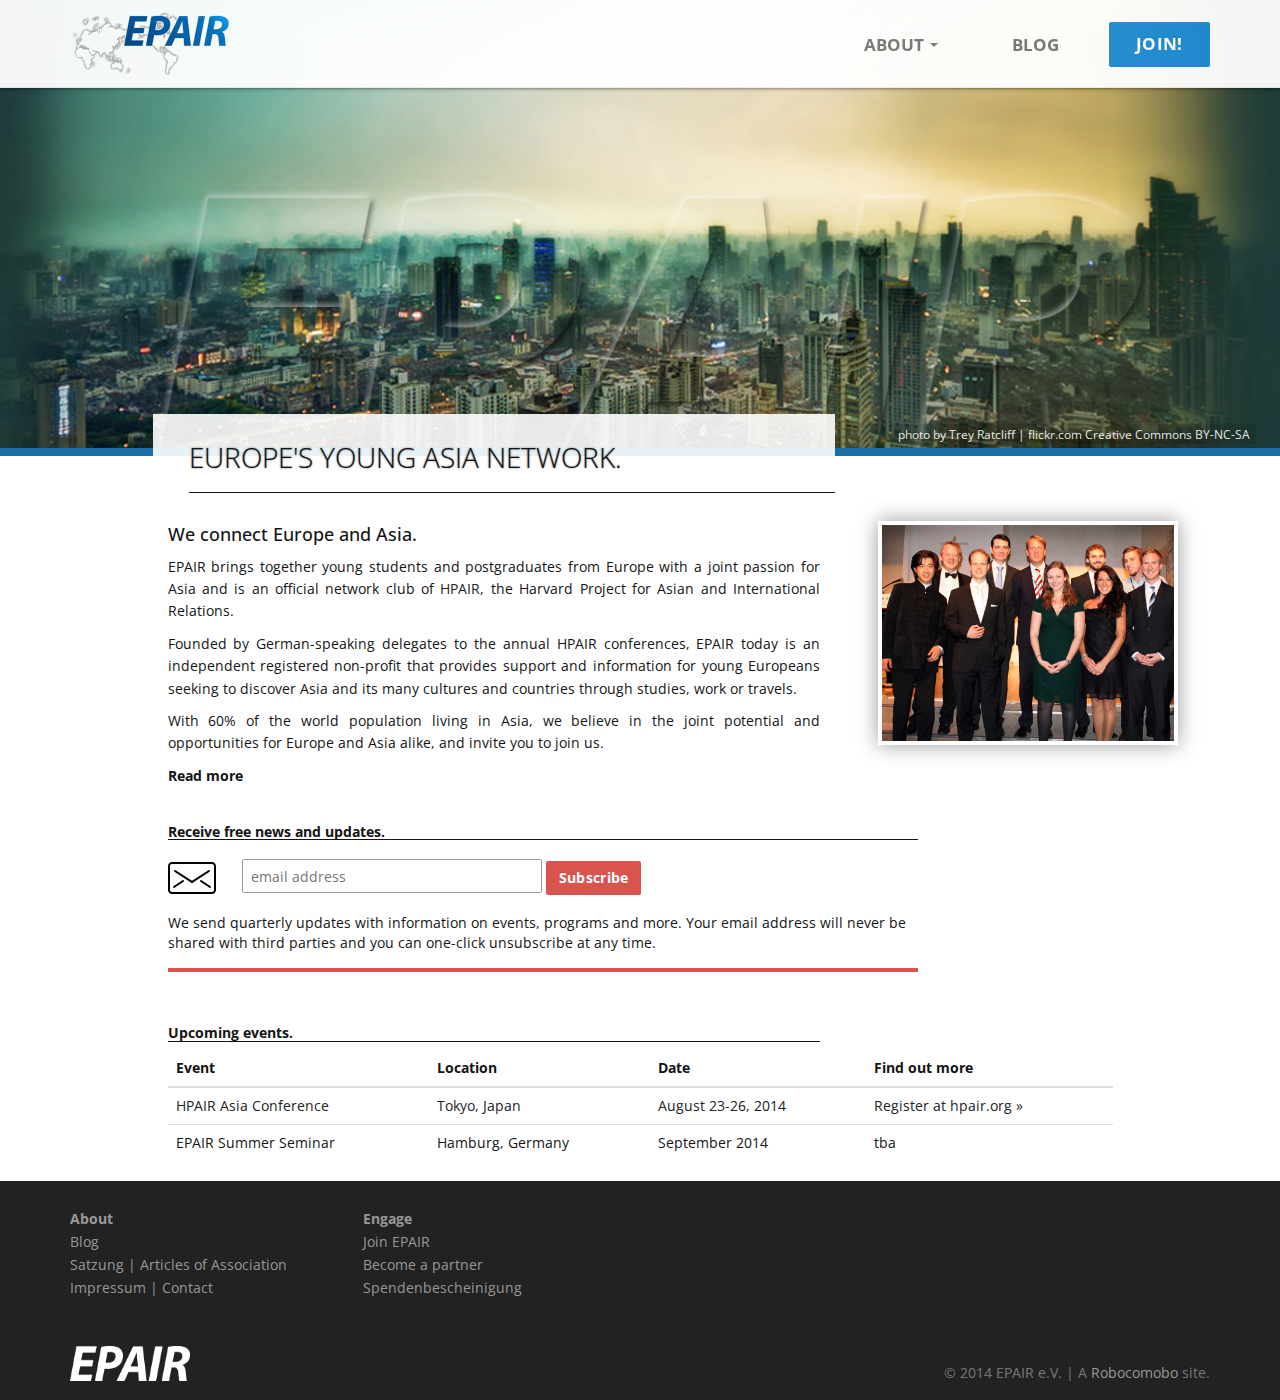
==== commit 4d75537b: "Match sidebar styling to site style" ====
--- a/index.html
+++ b/index.html
@@ -191,7 +191,7 @@
           </div> <!-- end table-wrap  -->
         </div> <!-- end row -->
 
-        <div class="row">
+<!--         <div class="row">
           <div class="col-md-5 col-md-offset-1">
             <a href="http://blog.epair.org">
               <figure class="outlink">
@@ -222,9 +222,7 @@
                 </div>
               </figure>
             </a>
-
-          </div>
-
+          </div>
         </div> <!-- end row -->
 
       </div> <!-- end container -->
@@ -236,28 +234,33 @@
           <div class="col-md-3">
             <dl>
               <dt><a href="#">About</a></dt>
-              <dd><a href="#">Events</a></dd>
+              <!-- <dd><a href="#">History</a></dd>               -->
               <dd><a href="#">Blog</a></dd>
-              <dd><a href="#">Contact</a></dd>
+              <dd><a href="#">Satzung | Articles of Association</a></dd>              
+              <dd><a href="#">Impressum | Contact</a></dd>
             </dl>
           </div>
           <div class="col-md-3">
             <dl>
-              <dt><a href="#">Join EPAIR</a></dt>
+              <dt><a href="#">Engage</a></dt>
+              <dd><a href="#">Join EPAIR</a></dd>
               <dd><a href="#">Become a partner</a></dd>
               <dd><a href="#">Spendenbescheinigung</a></dd>
-              <dd><a href="#">Satzung / Articles of Association</a></dd>
             </dl>
           </div>
 
         </div> <!-- row -->
         
         <div class="row">
-          <div class="col-md-4"><a class="brand">
-            <img class="logotype" src="img/epair.png" alt="EPAIR">
-          </a></div>
-        </div>
-
+          <div class="col-md-4">
+            <a class="brand"><img class="logotype" src="img/epair.png" alt="EPAIR"></a>
+          </div>
+          <div class="col-md-4 col-md-offset-4">
+            <div class="madeby">
+              &copy; 2014 EPAIR e.V. | A <a href="http://robocomobo.com">Robocomobo</a> site.
+            </div>
+          </div>
+        </div>
 
       </div> <!-- container -->
     </footer>
--- a/stylesheets/styles.css
+++ b/stylesheets/styles.css
@@ -27,20 +27,29 @@
   margin: 3px 0;
 }
 
-/* line 2, ../sass/_content.sass */
-.header {
-  margin: 1.8em 0 0.6em;
-  font-size: 21px;
-}
-
-/* line 8, ../sass/_content.sass */
-.sectionheader {
+/* line 21, ../sass/_footer.sass */
+.madeby {
+  margin: 3.2em 0 0;
+  text-align: right;
+  color: rgba(255, 255, 255, 0.4);
+  font-size: 14px;
+}
+
+/* line 6, ../sass/_content.sass */
+.sectionheader-up {
   text-transform: uppercase;
   font-size: 18px;
   font-weight: 700;
 }
 
-/* line 13, ../sass/_content.sass */
+/* line 11, ../sass/_content.sass */
+.sectionheader {
+  font-size: 14px;
+  font-weight: 700;
+  border-bottom: 1px solid #141414;
+}
+
+/* line 16, ../sass/_content.sass */
 img.subheaderimg {
   width: 300px;
   margin: 2em 0 0 2em;
@@ -50,35 +59,36 @@
   box-shadow: 0 0 20px rgba(0, 0, 0, 0.4);
 }
 
-/* line 19, ../sass/_content.sass */
+/* line 22, ../sass/_content.sass */
 .contentbody {
   text-align: justify;
   margin: 0 0 0.8em;
-}
-
-/* line 23, ../sass/_content.sass */
+  line-height: 1.6em;
+}
+
+/* line 27, ../sass/_content.sass */
 .contentlink {
   font-weight: 700;
 }
 
-/* line 28, ../sass/_content.sass */
+/* line 31, ../sass/_content.sass */
 .newslettersection {
   margin: 1em 0 0.8em;
 }
 
-/* line 31, ../sass/_content.sass */
+/* line 34, ../sass/_content.sass */
 .cta {
   border-bottom: 4px solid #d9534f;
   padding-bottom: 15px;
   margin-bottom: 2em;
 }
 
-/* line 36, ../sass/_content.sass */
+/* line 39, ../sass/_content.sass */
 .emailicon {
   padding-right: 1.6em;
 }
 
-/* line 39, ../sass/_content.sass */
+/* line 42, ../sass/_content.sass */
 .mailchimp_email {
   height: 2.4em;
   width: 40%;
@@ -88,7 +98,7 @@
   border: 1px solid #999999;
 }
 
-/* line 47, ../sass/_content.sass */
+/* line 50, ../sass/_content.sass */
 input.mailchimp_submit {
   background: #d9534f;
   color: white;
@@ -96,13 +106,58 @@
   border-radius: 2px;
   font-weight: 700;
 }
-/* line 54, ../sass/_content.sass */
+/* line 57, ../sass/_content.sass */
 input.mailchimp_submit:hover, input.mailchimp_submit:focus {
   -webkit-transition: all 0.3s linear;
   -moz-transition: all 0.3s linear;
   -o-transition: all 0.3s linear;
   transition: all 0.3s linear;
   background: #b52b27;
+  color: white;
+}
+
+/* line 69, ../sass/_content.sass */
+img.contentimg {
+  max-width: 100%;
+  padding: 0.8em 0;
+}
+
+/* line 74, ../sass/_content.sass */
+.motto {
+  font-weight: 700;
+  text-align: left;
+  padding: 0.4em 0;
+}
+
+/* line 81, ../sass/_content.sass */
+.sidebar {
+  margin: 2.3em 0 0;
+  padding: 0 1em 0 0;
+}
+
+/* line 85, ../sass/_content.sass */
+.sidenav {
+  list-style-type: none;
+  font-size: 16px;
+  line-height: 1.4em;
+}
+/* line 90, ../sass/_content.sass */
+.sidenav li.active {
+  font-weight: 700;
+}
+/* line 93, ../sass/_content.sass */
+.sidenav li.active:before {
+  content: "";
+}
+/* line 96, ../sass/_content.sass */
+.sidenav li {
+  margin: 0 0 0.8em;
+  border-bottom: 1px solid #eeeeee;
+  padding: 0.3em 0.2em;
+}
+/* line 101, ../sass/_content.sass */
+.sidenav li:hover, .sidenav li:active {
+  background: #0f476c;
   color: white;
 }
 
@@ -170,7 +225,7 @@
     color: white;
   }
 
-  /* line 47, ../sass/_navbar.sass */
+  /* line 46, ../sass/_navbar.sass */
   .navbar {
     -webkit-box-shadow: 0 0 4px rgba(0, 0, 0, 0.7);
     -moz-box-shadow: 0 0 4px rgba(0, 0, 0, 0.7);
@@ -178,7 +233,7 @@
     opacity: 0.95;
   }
 
-  /* line 56, ../sass/_navbar.sass */
+  /* line 55, ../sass/_navbar.sass */
   ul.nav li a.btn-navbar {
     background: #1e8cd5;
     color: white;
@@ -186,7 +241,7 @@
     margin: 2px 0 0 1.6em;
     border-radius: 2px;
   }
-  /* line 63, ../sass/_navbar.sass */
+  /* line 62, ../sass/_navbar.sass */
   ul.nav li a.btn-navbar:hover, ul.nav li a.btn-navbar:focus {
     -webkit-transition: all 0s;
     -moz-transition: all 0s;
@@ -196,7 +251,7 @@
   }
 }
 @media screen and (max-width: 991px) {
-  /* line 69, ../sass/_navbar.sass */
+  /* line 68, ../sass/_navbar.sass */
   .navbar-no-collapse {
     padding-top: 2em;
     margin: 0 -15px;
@@ -8188,7 +8243,7 @@
 
 /* line 83, ../sass/styles.sass */
 .attribution {
-  margin: 0.4em 0;
+  margin: 2em 0 1em;
 }
 
 /* line 86, ../sass/styles.sass */
@@ -8196,3 +8251,31 @@
   font-size: 12px;
   text-align: right;
 }
+
+/* line 90, ../sass/styles.sass */
+.header {
+  margin: 1.8em 0 0.6em;
+}
+
+/* line 93, ../sass/styles.sass */
+.link {
+  margin: 2em 0;
+  text-align: center;
+}
+/* line 96, ../sass/styles.sass */
+.link a {
+  padding: 0.6em 3.2em;
+  text-transform: uppercase;
+  color: #186fa8;
+  font-weight: 700;
+  border-radius: 2px;
+  border: 1px solid #186fa8;
+  -webkit-transition: all 0s;
+  -o-transition: all 0s;
+  transition: all 0s;
+}
+/* line 105, ../sass/styles.sass */
+.link a:hover, .link a:active {
+  background: #186fa8;
+  color: white;
+}
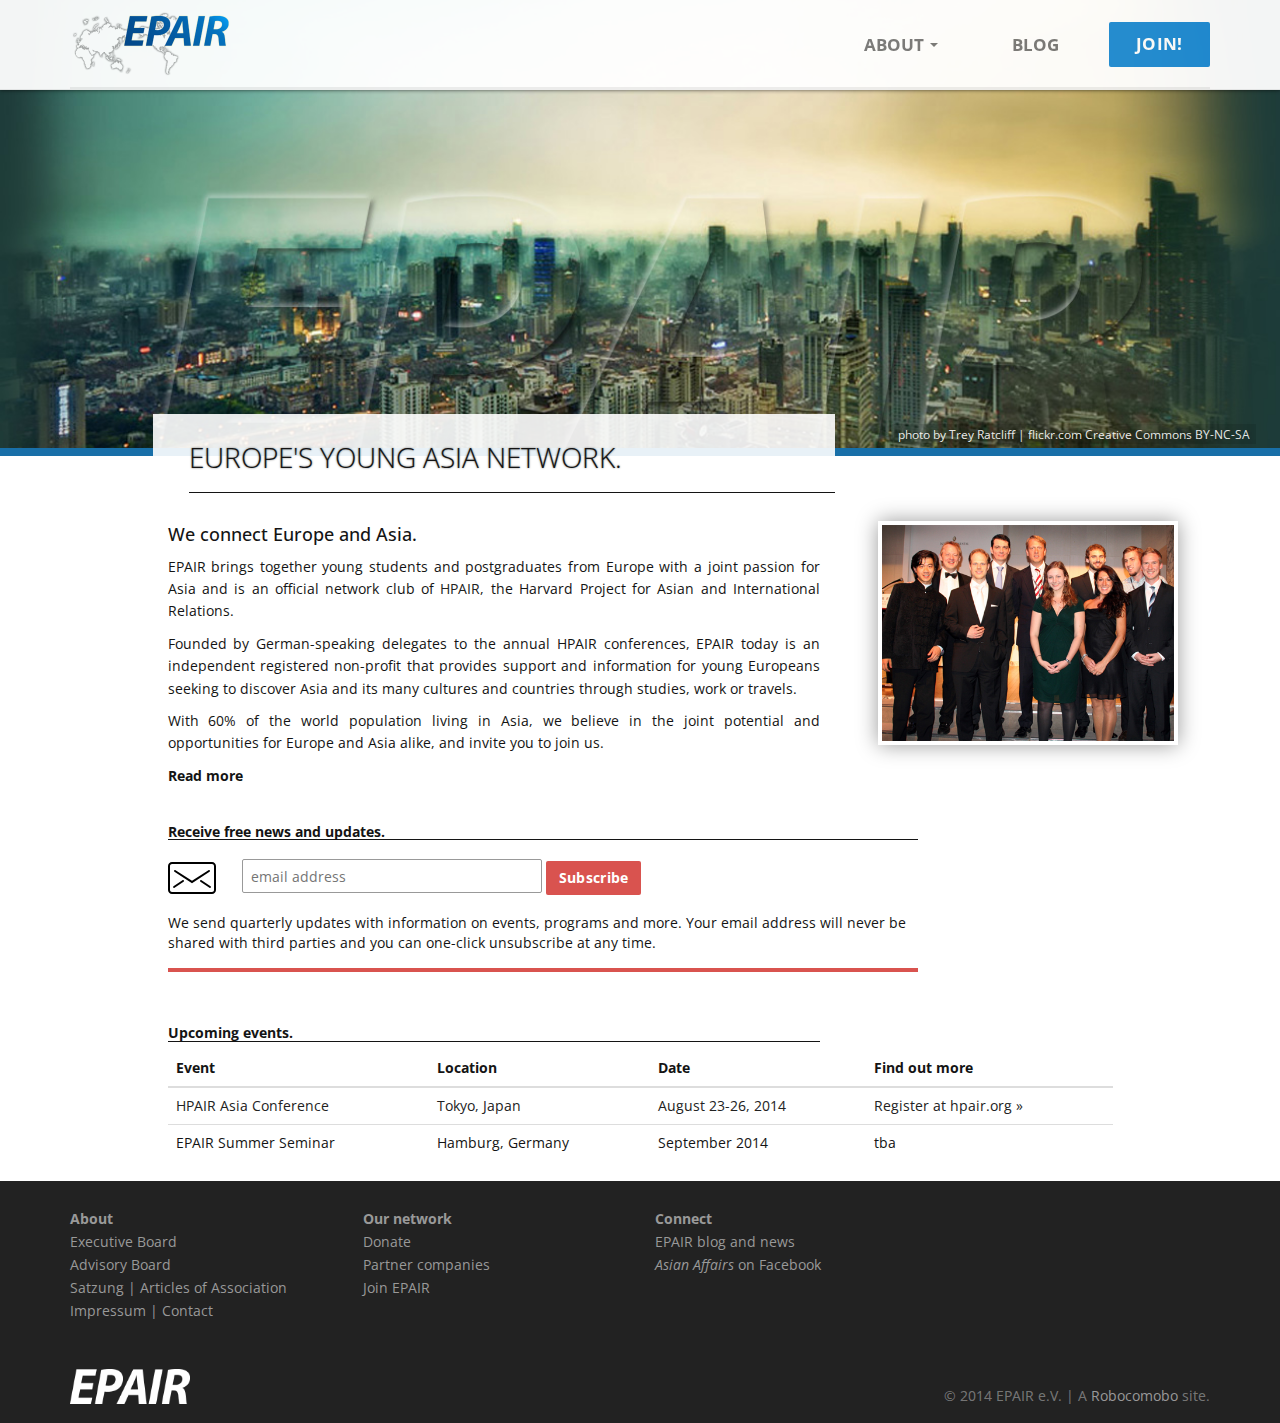
==== commit 22face5b: "Final version website" ====
--- a/index.html
+++ b/index.html
@@ -63,11 +63,12 @@
             <li class="dropdown border-bottom">
               <a href="#" class="navlink dropdown-toggle" data-toggle="dropdown">About <b class="caret"></b></a>
               <ul class="dropdown-menu">
-                <li><a href="#">Events</a></li>
-                <li><a href="#">Partnerships</a></li>
-                <li><a href="#">Alumni stories</a></li>
+                <li><a href="about.html">About EPAIR</a></li>
+                <li><a href="board.html">Executive Board</a></li>
+                <li><a href="boardadvisors.html">Advisory Board</a></li>                
+                <li><a href="partners.html">Partner companies</a></li>
                 <li class="divider"></li>
-                <li><a href="#">Contact</a></li>
+                <li><a href="impressum.html">Contact</a></li>
               </ul>
             </li>
 
@@ -235,20 +236,28 @@
             <dl>
               <dt><a href="#">About</a></dt>
               <!-- <dd><a href="#">History</a></dd>               -->
-              <dd><a href="#">Blog</a></dd>
-              <dd><a href="#">Satzung | Articles of Association</a></dd>              
-              <dd><a href="#">Impressum | Contact</a></dd>
+              <dd><a href="board.html">Executive Board</a></dd>
+              <dd><a href="boardadvisors.html">Advisory Board</a></dd>       
+              <dd><a href="articles.html">Satzung | Articles of Association</a></dd>              
+              <dd><a href="impressum.html">Impressum | Contact</a></dd>
             </dl>
           </div>
           <div class="col-md-3">
             <dl>
-              <dt><a href="#">Engage</a></dt>
-              <dd><a href="#">Join EPAIR</a></dd>
-              <dd><a href="#">Become a partner</a></dd>
-              <dd><a href="#">Spendenbescheinigung</a></dd>
+              <dt>Our network</dt>
+              <dd><a href="donations.html">Donate</a></dd>
+              <dd><a href="partners.html">Partner companies</a></dd>
+              <dd><a href="join.html">Join EPAIR</a></dd>
             </dl>
           </div>
 
+          <div class="col-md-3">
+            <dl>
+              <dt>Connect</dt>
+              <dd><a href="http://blog.epair.org">EPAIR blog and news</a></dd>              
+              <dd><a href="http://asianaffairs.org"><em>Asian Affairs</em> on Facebook</a></dd>
+            </dl>
+          </div>
         </div> <!-- row -->
         
         <div class="row">
--- a/stylesheets/styles.css
+++ b/stylesheets/styles.css
@@ -1,5 +1,15 @@
+@charset "CP850";
 @import url(https://fonts.googleapis.com/css?family=Open+Sans:300italic,400italic,700italic,300,400,700,600);
 @import url(https://fonts.googleapis.com/css?family=Open+Sans+Condensed:300,700);
+@font-face {
+  font-family: "Glyphicons Halflings";
+  src: url(http://www.bootstrapcdn.com/bootstrap/3.0.0/fonts/glyphicons-halflings-regular.eot);
+  src: url(http://www.bootstrapcdn.com/bootstrap/3.0.0/fonts/glyphicons-halflings-regular.eot?#iefix) format("embedded-opentype");
+  src: url(http://www.bootstrapcdn.com/bootstrap/3.0.0/fonts/glyphicons-halflings-regular.woff) format("woff");
+  src: url(http://www.bootstrapcdn.com/bootstrap/3.0.0/fonts//glyphicons-halflings-regular.ttf) format("truetype");
+  src: url(http://www.bootstrapcdn.com/bootstrap/3.0.0/fonts/glyphicons-halflings-regular.svg#glyphicons_halflingsregular) format("svg");
+}
+
 /* line 2, ../sass/_footer.sass */
 footer {
   padding: 2em 0 0.4em;
@@ -8,26 +18,31 @@
 }
 
 /* line 7, ../sass/_footer.sass */
+dt {
+  color: #999999;
+}
+
+/* line 10, ../sass/_footer.sass */
 footer a {
   color: #999999;
 }
-/* line 10, ../sass/_footer.sass */
+/* line 13, ../sass/_footer.sass */
 footer a:hover, footer a:focus {
   color: white;
 }
 
-/* line 14, ../sass/_footer.sass */
+/* line 17, ../sass/_footer.sass */
 img.logotype {
   margin: 2em 0 1em;
   width: 120px;
 }
 
-/* line 18, ../sass/_footer.sass */
+/* line 21, ../sass/_footer.sass */
 dd {
   margin: 3px 0;
 }
 
-/* line 21, ../sass/_footer.sass */
+/* line 24, ../sass/_footer.sass */
 .madeby {
   margin: 3.2em 0 0;
   text-align: right;
@@ -71,24 +86,36 @@
   font-weight: 700;
 }
 
-/* line 31, ../sass/_content.sass */
+/* line 30, ../sass/_content.sass */
+.infotext {
+  margin: 0 0 2em 0;
+}
+
+/* line 33, ../sass/_content.sass */
+#impressum,
+#advisoryboard,
+#satzung {
+  margin: 2em 0 11em;
+}
+
+/* line 39, ../sass/_content.sass */
 .newslettersection {
   margin: 1em 0 0.8em;
 }
 
-/* line 34, ../sass/_content.sass */
+/* line 42, ../sass/_content.sass */
 .cta {
   border-bottom: 4px solid #d9534f;
   padding-bottom: 15px;
   margin-bottom: 2em;
 }
 
-/* line 39, ../sass/_content.sass */
+/* line 47, ../sass/_content.sass */
 .emailicon {
   padding-right: 1.6em;
 }
 
-/* line 42, ../sass/_content.sass */
+/* line 50, ../sass/_content.sass */
 .mailchimp_email {
   height: 2.4em;
   width: 40%;
@@ -98,7 +125,7 @@
   border: 1px solid #999999;
 }
 
-/* line 50, ../sass/_content.sass */
+/* line 58, ../sass/_content.sass */
 input.mailchimp_submit {
   background: #d9534f;
   color: white;
@@ -106,7 +133,7 @@
   border-radius: 2px;
   font-weight: 700;
 }
-/* line 57, ../sass/_content.sass */
+/* line 65, ../sass/_content.sass */
 input.mailchimp_submit:hover, input.mailchimp_submit:focus {
   -webkit-transition: all 0.3s linear;
   -moz-transition: all 0.3s linear;
@@ -116,51 +143,110 @@
   color: white;
 }
 
-/* line 69, ../sass/_content.sass */
+/* line 77, ../sass/_content.sass */
 img.contentimg {
   max-width: 100%;
   padding: 0.8em 0;
 }
 
-/* line 74, ../sass/_content.sass */
+/* line 82, ../sass/_content.sass */
 .motto {
   font-weight: 700;
   text-align: left;
   padding: 0.4em 0;
 }
 
-/* line 81, ../sass/_content.sass */
+/* line 87, ../sass/_content.sass */
+.profile {
+  margin: 3em 0 0;
+}
+
+/* line 90, ../sass/_content.sass */
+.profile_a {
+  margin: 0;
+}
+
+/* line 93, ../sass/_content.sass */
+.partnerentry {
+  margin: 1em 0;
+}
+
+/* line 96, ../sass/_content.sass */
+img.partnerlogo {
+  margin: 1.6em 0 0;
+  max-width: 100%;
+  border: 1px solid #999999;
+  border-radius: 2px;
+}
+
+/* line 102, ../sass/_content.sass */
+.partnertext {
+  margin: 1.8em 0 0 0;
+}
+
+/* line 105, ../sass/_content.sass */
+h4.partnername {
+  margin: 2em 0 0 0;
+  font-weight: 700;
+}
+
+/* line 114, ../sass/_content.sass */
 .sidebar {
-  margin: 2.3em 0 0;
+  margin: 2.3em 0 0 -2.8em;
   padding: 0 1em 0 0;
 }
 
-/* line 85, ../sass/_content.sass */
+/* line 118, ../sass/_content.sass */
 .sidenav {
   list-style-type: none;
   font-size: 16px;
   line-height: 1.4em;
 }
-/* line 90, ../sass/_content.sass */
+/* line 123, ../sass/_content.sass */
 .sidenav li.active {
   font-weight: 700;
-}
-/* line 93, ../sass/_content.sass */
-.sidenav li.active:before {
-  content: "";
-}
-/* line 96, ../sass/_content.sass */
+  border-bottom: 1px solid #141414;
+}
+/* line 127, ../sass/_content.sass */
+.sidenav li.active::before {
+  content: "»";
+  padding-right: 6px;
+}
+/* line 131, ../sass/_content.sass */
 .sidenav li {
   margin: 0 0 0.8em;
   border-bottom: 1px solid #eeeeee;
-  padding: 0.3em 0.2em;
-}
-/* line 101, ../sass/_content.sass */
+  padding: 0.5em 0.4em;
+}
+/* line 136, ../sass/_content.sass */
 .sidenav li:hover, .sidenav li:active {
   background: #0f476c;
   color: white;
-}
-
+  border-bottom: 1px solid white;
+  border-radius: 2px;
+}
+
+@media screen and (max-width: 991px) {
+  /* line 144, ../sass/_content.sass */
+  .profile,
+  .profile_a {
+    text-align: center;
+    margin: 2em 0 3em;
+  }
+
+  /* line 149, ../sass/_content.sass */
+  #impressum,
+  #advisoryboard,
+  #satzung {
+    margin-bottom: 2em;
+  }
+}
+@media screen and (min-width: 992px) {
+  /* line 156, ../sass/_content.sass */
+  p.entry {
+    text-align: left;
+  }
+}
 /* line 2, ../sass/_navbar.sass */
 img.logo {
   width: 160px;
@@ -170,12 +256,28 @@
 }
 
 /* line 8, ../sass/_navbar.sass */
+.navbar-header {
+  min-height: 84px;
+}
+
+/* line 11, ../sass/_navbar.sass */
 .logo-wrapper {
   margin: 0 2em 0 0;
 }
 
+/* line 14, ../sass/_navbar.sass */
+nav.navbar-default {
+  opacity: 0.95;
+}
+
+/* line 17, ../sass/_navbar.sass */
+.navbar-collapse {
+  border-bottom: 2px solid #186fa8;
+  border-color: #186fa8;
+}
+
 @media screen and (min-width: 992px) {
-  /* line 12, ../sass/_navbar.sass */
+  /* line 22, ../sass/_navbar.sass */
   ul.nav {
     font-size: 17px;
     font-weight: 700;
@@ -183,20 +285,20 @@
     margin: 0;
     padding: 1.2em 0 0.8em 0;
   }
-  /* line 20, ../sass/_navbar.sass */
+  /* line 30, ../sass/_navbar.sass */
   ul.nav li.border-bottom {
     margin-bottom: 3px;
   }
-  /* line 23, ../sass/_navbar.sass */
+  /* line 33, ../sass/_navbar.sass */
   ul.nav li.border-bottom:hover, ul.nav li.border-bottom:focus {
     margin-bottom: 0;
   }
 
-  /* line 27, ../sass/_navbar.sass */
+  /* line 37, ../sass/_navbar.sass */
   a.navlink {
     margin: 0 0.6em;
   }
-  /* line 30, ../sass/_navbar.sass */
+  /* line 40, ../sass/_navbar.sass */
   a.navlink:hover {
     -webkit-transition: all 0s;
     -moz-transition: all 0s;
@@ -205,12 +307,12 @@
     border-bottom: 3px solid #186fa8;
   }
 
-  /* line 34, ../sass/_navbar.sass */
+  /* line 44, ../sass/_navbar.sass */
   li.open > a.navlink {
     border-bottom: 0;
   }
 
-  /* line 37, ../sass/_navbar.sass */
+  /* line 47, ../sass/_navbar.sass */
   ul.dropdown-menu > li > a {
     margin-bottom: 0;
     text-transform: none;
@@ -219,13 +321,13 @@
     -o-transition: all 0s;
     transition: all 0s;
   }
-  /* line 42, ../sass/_navbar.sass */
+  /* line 52, ../sass/_navbar.sass */
   ul.dropdown-menu > li > a:hover, ul.dropdown-menu > li > a:focus {
     background: #0f476c;
     color: white;
   }
 
-  /* line 46, ../sass/_navbar.sass */
+  /* line 56, ../sass/_navbar.sass */
   .navbar {
     -webkit-box-shadow: 0 0 4px rgba(0, 0, 0, 0.7);
     -moz-box-shadow: 0 0 4px rgba(0, 0, 0, 0.7);
@@ -233,7 +335,7 @@
     opacity: 0.95;
   }
 
-  /* line 55, ../sass/_navbar.sass */
+  /* line 65, ../sass/_navbar.sass */
   ul.nav li a.btn-navbar {
     background: #1e8cd5;
     color: white;
@@ -241,7 +343,7 @@
     margin: 2px 0 0 1.6em;
     border-radius: 2px;
   }
-  /* line 62, ../sass/_navbar.sass */
+  /* line 72, ../sass/_navbar.sass */
   ul.nav li a.btn-navbar:hover, ul.nav li a.btn-navbar:focus {
     -webkit-transition: all 0s;
     -moz-transition: all 0s;
@@ -251,10 +353,15 @@
   }
 }
 @media screen and (max-width: 991px) {
-  /* line 68, ../sass/_navbar.sass */
+  /* line 78, ../sass/_navbar.sass */
   .navbar-no-collapse {
     padding-top: 2em;
     margin: 0 -15px;
+  }
+
+  /* line 82, ../sass/_navbar.sass */
+  .navbar-default > li > a.navlink {
+    background: #999999;
   }
 }
 /*! normalize.css v3.0.1 | MIT License | git.io/normalize */
@@ -8171,7 +8278,22 @@
   margin-top: -3px;
 }
 
-/* line 25, ../sass/styles.sass */
+/* line 23, ../sass/styles.sass */
+a.downloadlink {
+  font-weight: 700;
+}
+/* line 26, ../sass/styles.sass */
+a.downloadlink::after {
+  content: "(PDF)";
+  font-size: 8px;
+  padding: 0 0 0 6px;
+}
+/* line 31, ../sass/styles.sass */
+a.downloadlink:hover, a.downloadlink:active {
+  border-bottom: 2px solid #186fa8;
+}
+
+/* line 37, ../sass/styles.sass */
 .hero {
   position: relative;
   overflow: hidden;
@@ -8183,7 +8305,7 @@
   border-bottom: 8px solid #186fa8;
 }
 @media (min-width: 992px) {
-  /* line 25, ../sass/styles.sass */
+  /* line 37, ../sass/styles.sass */
   .hero {
     padding: 16em 0;
     background: url("../img/hero.jpg") no-repeat 0 -16px;
@@ -8191,7 +8313,7 @@
   }
 }
 
-/* line 42, ../sass/styles.sass */
+/* line 54, ../sass/styles.sass */
 .pagetop {
   padding: 4em 0;
   background: url("../img/hero.jpg") no-repeat 0 0;
@@ -8199,7 +8321,7 @@
   border-bottom: 8px solid #186fa8;
 }
 
-/* line 49, ../sass/styles.sass */
+/* line 61, ../sass/styles.sass */
 .boxwrapper {
   margin-top: -3em;
   background: rgba(255, 255, 255, 0.9);
@@ -8207,12 +8329,12 @@
   padding-right: 0;
 }
 
-/* line 55, ../sass/styles.sass */
+/* line 67, ../sass/styles.sass */
 .insetbox {
   padding: 0.6em 0.6em 0.6em 0;
   border-bottom: #141414 1px solid;
 }
-/* line 60, ../sass/styles.sass */
+/* line 72, ../sass/styles.sass */
 .insetbox h2 {
   color: #141414;
   padding: 0 1.2em 0 0;
@@ -8222,7 +8344,7 @@
   text-shadow: 0 0 2px rgba(0, 0, 0, 0.6);
 }
 
-/* line 68, ../sass/styles.sass */
+/* line 80, ../sass/styles.sass */
 figcaption {
   position: absolute;
   bottom: 4px;
@@ -8232,37 +8354,37 @@
   padding: 0.1em 0.5em;
   background: rgba(0, 0, 0, 0.1);
 }
-/* line 77, ../sass/styles.sass */
+/* line 89, ../sass/styles.sass */
 figcaption a {
   color: rgba(255, 255, 255, 0.9);
 }
-/* line 79, ../sass/styles.sass */
+/* line 91, ../sass/styles.sass */
 figcaption a:hover, figcaption a:focus {
   color: white;
 }
 
-/* line 83, ../sass/styles.sass */
+/* line 95, ../sass/styles.sass */
 .attribution {
   margin: 2em 0 1em;
 }
 
-/* line 86, ../sass/styles.sass */
+/* line 98, ../sass/styles.sass */
 .caption {
   font-size: 12px;
   text-align: right;
 }
 
-/* line 90, ../sass/styles.sass */
+/* line 102, ../sass/styles.sass */
 .header {
   margin: 1.8em 0 0.6em;
 }
 
-/* line 93, ../sass/styles.sass */
+/* line 105, ../sass/styles.sass */
 .link {
   margin: 2em 0;
   text-align: center;
 }
-/* line 96, ../sass/styles.sass */
+/* line 108, ../sass/styles.sass */
 .link a {
   padding: 0.6em 3.2em;
   text-transform: uppercase;
@@ -8274,7 +8396,7 @@
   -o-transition: all 0s;
   transition: all 0s;
 }
-/* line 105, ../sass/styles.sass */
+/* line 117, ../sass/styles.sass */
 .link a:hover, .link a:active {
   background: #186fa8;
   color: white;
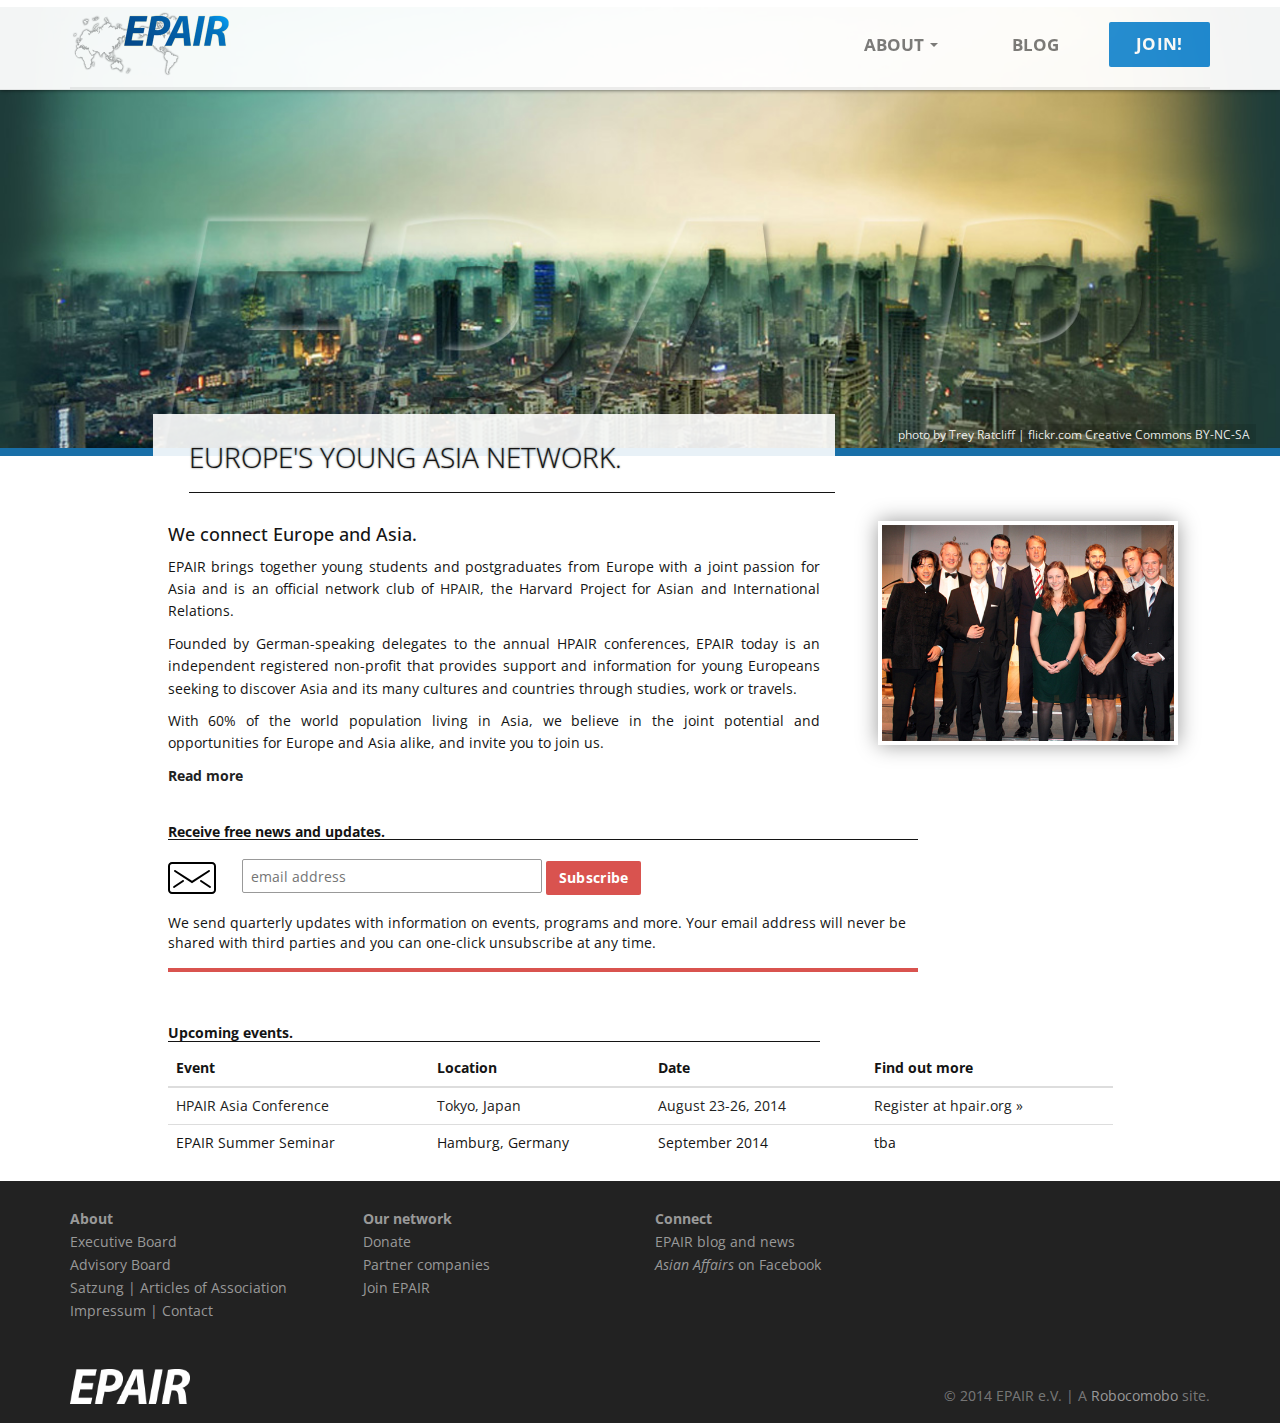
==== commit e67149ec: "Fix width bugs" ====
--- a/index.html
+++ b/index.html
@@ -57,7 +57,7 @@
         <!-- Collect the nav links, forms, and other content for toggling -->
         <div class="collapse navbar-collapse" id="navbar-collapse">
           <ul class="nav navbar-right navbar-no-collapse">
-            <li><a href="#" class="btn-navbar">Join!</a></li>            
+            <li><a href="join.html" class="btn-navbar">Join!</a></li>            
           </ul>
           <ul class="nav navbar-nav navbar-right">
             <li class="dropdown border-bottom">
@@ -114,11 +114,11 @@
               <p>EPAIR brings together young students and postgraduates from Europe with a joint passion for Asia and is an official network club of <a href="http://www.hpair.org">HPAIR</a>, the Harvard Project for Asian and International Relations.</p>
               <p>Founded by German-speaking delegates to the annual HPAIR conferences, EPAIR today is an independent registered non-profit that provides support and information for young Europeans seeking to discover Asia and its many cultures and countries through studies, work or travels.</p>
               <p>With 60% of the world population living in Asia, we believe in the joint potential and opportunities for Europe and Asia alike, and invite you to join us.</p>
-              <p class="contentlink">Read more</p>
+              <p class="contentlink"><a href="about.html">Read more</a></p>
             </div>
           </div> <!-- end col-7 -->  
 
-          <div class="col-md-4 col-sm-12">
+          <div class="col-md-4 hidden-sm hidden-xs">
             <img class="subheaderimg" src="img/delegation.jpg">
           </div>
         </div> <!-- end row -->  
--- a/stylesheets/styles.css
+++ b/stylesheets/styles.css
@@ -1,4 +1,3 @@
-@charset "CP850";
 @import url(https://fonts.googleapis.com/css?family=Open+Sans:300italic,400italic,700italic,300,400,700,600);
 @import url(https://fonts.googleapis.com/css?family=Open+Sans+Condensed:300,700);
 @font-face {
@@ -209,16 +208,15 @@
 }
 /* line 127, ../sass/_content.sass */
 .sidenav li.active::before {
-  content: "»";
   padding-right: 6px;
 }
-/* line 131, ../sass/_content.sass */
+/* line 130, ../sass/_content.sass */
 .sidenav li {
   margin: 0 0 0.8em;
   border-bottom: 1px solid #eeeeee;
   padding: 0.5em 0.4em;
 }
-/* line 136, ../sass/_content.sass */
+/* line 135, ../sass/_content.sass */
 .sidenav li:hover, .sidenav li:active {
   background: #0f476c;
   color: white;
@@ -227,14 +225,14 @@
 }
 
 @media screen and (max-width: 991px) {
-  /* line 144, ../sass/_content.sass */
+  /* line 143, ../sass/_content.sass */
   .profile,
   .profile_a {
     text-align: center;
     margin: 2em 0 3em;
   }
 
-  /* line 149, ../sass/_content.sass */
+  /* line 148, ../sass/_content.sass */
   #impressum,
   #advisoryboard,
   #satzung {
@@ -242,7 +240,7 @@
   }
 }
 @media screen and (min-width: 992px) {
-  /* line 156, ../sass/_content.sass */
+  /* line 155, ../sass/_content.sass */
   p.entry {
     text-align: left;
   }
@@ -276,7 +274,7 @@
   border-color: #186fa8;
 }
 
-@media screen and (min-width: 992px) {
+@media screen and (min-width: 768px) {
   /* line 22, ../sass/_navbar.sass */
   ul.nav {
     font-size: 17px;
@@ -8297,9 +8295,9 @@
 .hero {
   position: relative;
   overflow: hidden;
-  padding: 4em 0;
+  padding: 12em 0;
   color: white;
-  min-height: 1em;
+  min-height: 4em;
   background: url("../img/hero.jpg") no-repeat 0 0;
   background-size: cover;
   border-bottom: 8px solid #186fa8;
@@ -8308,7 +8306,7 @@
   /* line 37, ../sass/styles.sass */
   .hero {
     padding: 16em 0;
-    background: url("../img/hero.jpg") no-repeat 0 -16px;
+    background: url("../img/hero.jpg") no-repeat 0 7px;
     background-size: cover;
   }
 }
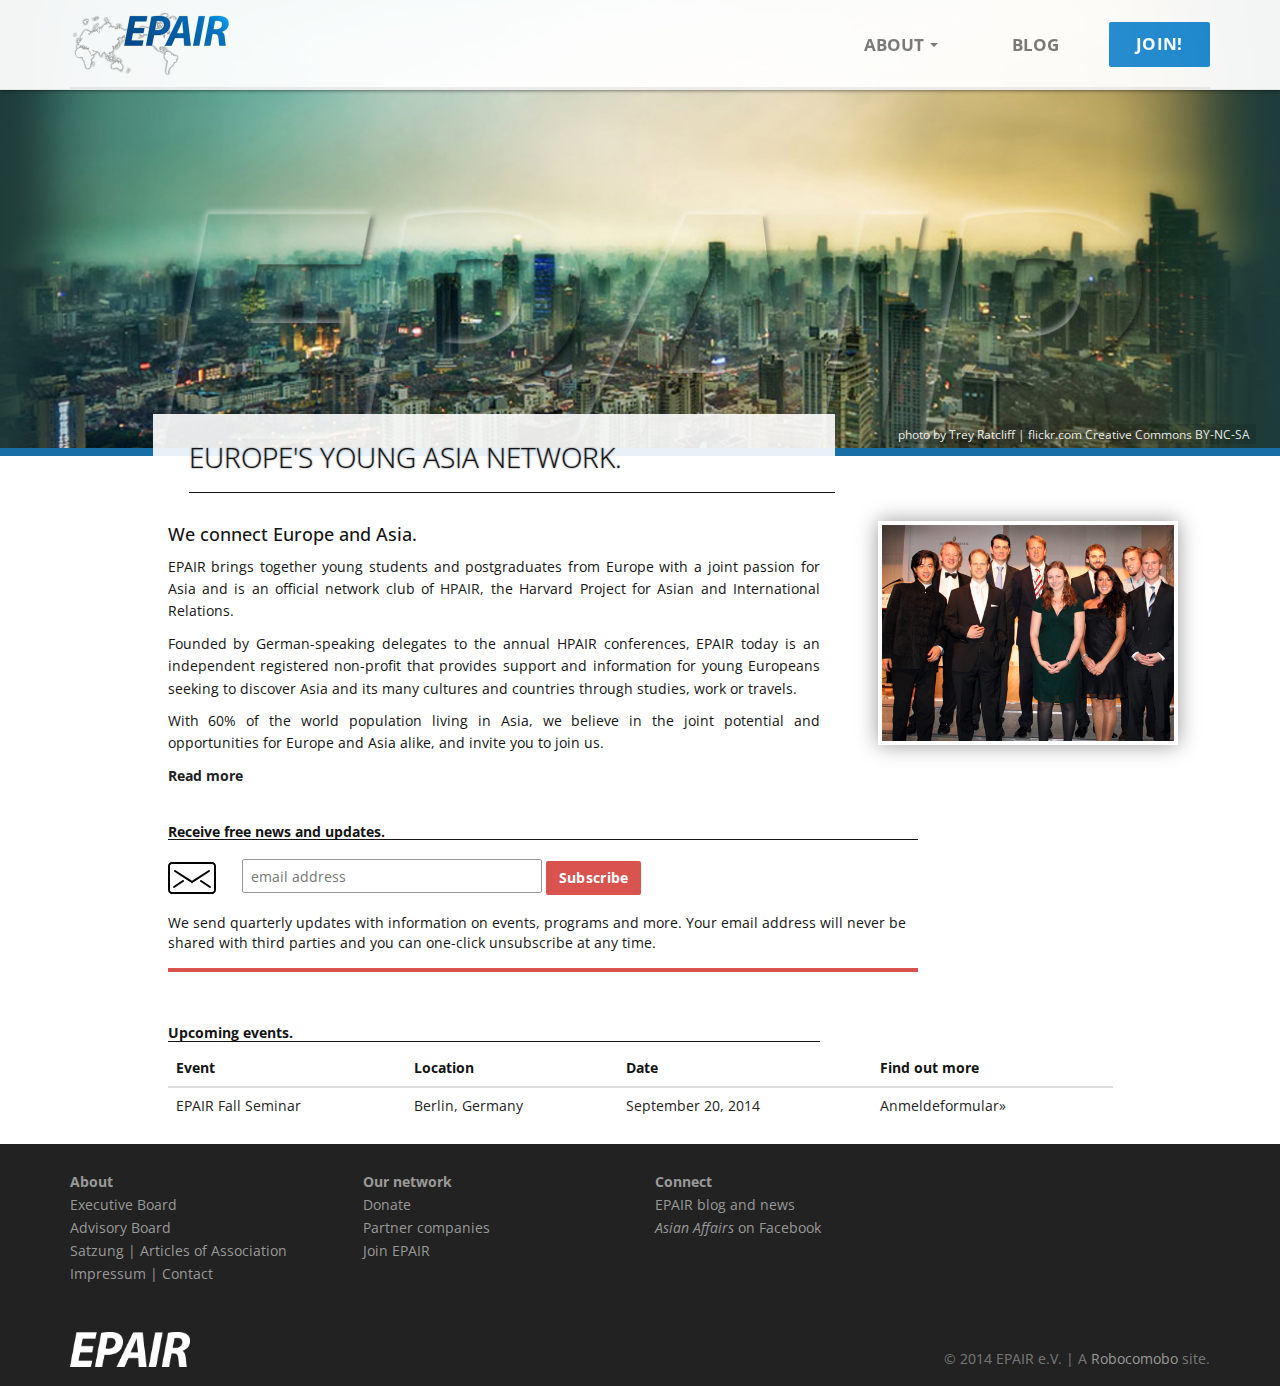
==== commit 7f05ebe0: "Update new board members" ====
--- a/index.html
+++ b/index.html
@@ -173,18 +173,18 @@
               </thead>
 
               <tbody>
-                <tr>
+<!--                 <tr>
                   <td><a href="http://hpair.org">HPAIR Asia Conference</a></td>
                   <td><a href="http://hpair.org">Tokyo, Japan</a></td>
                   <td><a href="http://hpair.org">August 23-26, 2014</a></td>
                   <td><a href="http://hpair.org">Register at hpair.org &raquo;</a></td>
-                </tr>
+                </tr> -->
 
                 <tr>
-                  <td>EPAIR Summer Seminar</td>
-                  <td>Hamburg, Germany</td>
-                  <td>September 2014</td>
-                  <td>tba</td>
+                  <td><a href="https://docs.google.com/spreadsheet/viewform?formkey=dHlKU2pDamhqRG93cFFFWll3R3NYdEE6MA#gid=0">EPAIR Fall Seminar</a></td>
+                  <td><a href="https://docs.google.com/spreadsheet/viewform?formkey=dHlKU2pDamhqRG93cFFFWll3R3NYdEE6MA#gid=0">Berlin, Germany</a></td>
+                  <td><a href="https://docs.google.com/spreadsheet/viewform?formkey=dHlKU2pDamhqRG93cFFFWll3R3NYdEE6MA#gid=0">September 20, 2014</a></td>
+                  <td><a href="https://docs.google.com/spreadsheet/viewform?formkey=dHlKU2pDamhqRG93cFFFWll3R3NYdEE6MA#gid=0">Anmeldeformular&raquo;</a></td>
                 </tr>
         
               </tbody>
--- a/stylesheets/styles.css
+++ b/stylesheets/styles.css
@@ -1,8401 +1 @@
-@import url(https://fonts.googleapis.com/css?family=Open+Sans:300italic,400italic,700italic,300,400,700,600);
-@import url(https://fonts.googleapis.com/css?family=Open+Sans+Condensed:300,700);
-@font-face {
-  font-family: "Glyphicons Halflings";
-  src: url(http://www.bootstrapcdn.com/bootstrap/3.0.0/fonts/glyphicons-halflings-regular.eot);
-  src: url(http://www.bootstrapcdn.com/bootstrap/3.0.0/fonts/glyphicons-halflings-regular.eot?#iefix) format("embedded-opentype");
-  src: url(http://www.bootstrapcdn.com/bootstrap/3.0.0/fonts/glyphicons-halflings-regular.woff) format("woff");
-  src: url(http://www.bootstrapcdn.com/bootstrap/3.0.0/fonts//glyphicons-halflings-regular.ttf) format("truetype");
-  src: url(http://www.bootstrapcdn.com/bootstrap/3.0.0/fonts/glyphicons-halflings-regular.svg#glyphicons_halflingsregular) format("svg");
-}
-
-/* line 2, ../sass/_footer.sass */
-footer {
-  padding: 2em 0 0.4em;
-  background: #222222;
-  color: white;
-}
-
-/* line 7, ../sass/_footer.sass */
-dt {
-  color: #999999;
-}
-
-/* line 10, ../sass/_footer.sass */
-footer a {
-  color: #999999;
-}
-/* line 13, ../sass/_footer.sass */
-footer a:hover, footer a:focus {
-  color: white;
-}
-
-/* line 17, ../sass/_footer.sass */
-img.logotype {
-  margin: 2em 0 1em;
-  width: 120px;
-}
-
-/* line 21, ../sass/_footer.sass */
-dd {
-  margin: 3px 0;
-}
-
-/* line 24, ../sass/_footer.sass */
-.madeby {
-  margin: 3.2em 0 0;
-  text-align: right;
-  color: rgba(255, 255, 255, 0.4);
-  font-size: 14px;
-}
-
-/* line 6, ../sass/_content.sass */
-.sectionheader-up {
-  text-transform: uppercase;
-  font-size: 18px;
-  font-weight: 700;
-}
-
-/* line 11, ../sass/_content.sass */
-.sectionheader {
-  font-size: 14px;
-  font-weight: 700;
-  border-bottom: 1px solid #141414;
-}
-
-/* line 16, ../sass/_content.sass */
-img.subheaderimg {
-  width: 300px;
-  margin: 2em 0 0 2em;
-  border: 4px solid white;
-  -moz-box-shadow: 0 0 20px rgba(0, 0, 0, 0.4);
-  -webkit-box-shadow: 0 0 20px rgba(0, 0, 0, 0.4);
-  box-shadow: 0 0 20px rgba(0, 0, 0, 0.4);
-}
-
-/* line 22, ../sass/_content.sass */
-.contentbody {
-  text-align: justify;
-  margin: 0 0 0.8em;
-  line-height: 1.6em;
-}
-
-/* line 27, ../sass/_content.sass */
-.contentlink {
-  font-weight: 700;
-}
-
-/* line 30, ../sass/_content.sass */
-.infotext {
-  margin: 0 0 2em 0;
-}
-
-/* line 33, ../sass/_content.sass */
-#impressum,
-#advisoryboard,
-#satzung {
-  margin: 2em 0 11em;
-}
-
-/* line 39, ../sass/_content.sass */
-.newslettersection {
-  margin: 1em 0 0.8em;
-}
-
-/* line 42, ../sass/_content.sass */
-.cta {
-  border-bottom: 4px solid #d9534f;
-  padding-bottom: 15px;
-  margin-bottom: 2em;
-}
-
-/* line 47, ../sass/_content.sass */
-.emailicon {
-  padding-right: 1.6em;
-}
-
-/* line 50, ../sass/_content.sass */
-.mailchimp_email {
-  height: 2.4em;
-  width: 40%;
-  border-radius: 2px;
-  outline: none;
-  padding: 0 8px;
-  border: 1px solid #999999;
-}
-
-/* line 58, ../sass/_content.sass */
-input.mailchimp_submit {
-  background: #d9534f;
-  color: white;
-  letter-spacing: 0.02em;
-  border-radius: 2px;
-  font-weight: 700;
-}
-/* line 65, ../sass/_content.sass */
-input.mailchimp_submit:hover, input.mailchimp_submit:focus {
-  -webkit-transition: all 0.3s linear;
-  -moz-transition: all 0.3s linear;
-  -o-transition: all 0.3s linear;
-  transition: all 0.3s linear;
-  background: #b52b27;
-  color: white;
-}
-
-/* line 77, ../sass/_content.sass */
-img.contentimg {
-  max-width: 100%;
-  padding: 0.8em 0;
-}
-
-/* line 82, ../sass/_content.sass */
-.motto {
-  font-weight: 700;
-  text-align: left;
-  padding: 0.4em 0;
-}
-
-/* line 87, ../sass/_content.sass */
-.profile {
-  margin: 3em 0 0;
-}
-
-/* line 90, ../sass/_content.sass */
-.profile_a {
-  margin: 0;
-}
-
-/* line 93, ../sass/_content.sass */
-.partnerentry {
-  margin: 1em 0;
-}
-
-/* line 96, ../sass/_content.sass */
-img.partnerlogo {
-  margin: 1.6em 0 0;
-  max-width: 100%;
-  border: 1px solid #999999;
-  border-radius: 2px;
-}
-
-/* line 102, ../sass/_content.sass */
-.partnertext {
-  margin: 1.8em 0 0 0;
-}
-
-/* line 105, ../sass/_content.sass */
-h4.partnername {
-  margin: 2em 0 0 0;
-  font-weight: 700;
-}
-
-/* line 114, ../sass/_content.sass */
-.sidebar {
-  margin: 2.3em 0 0 -2.8em;
-  padding: 0 1em 0 0;
-}
-
-/* line 118, ../sass/_content.sass */
-.sidenav {
-  list-style-type: none;
-  font-size: 16px;
-  line-height: 1.4em;
-}
-/* line 123, ../sass/_content.sass */
-.sidenav li.active {
-  font-weight: 700;
-  border-bottom: 1px solid #141414;
-}
-/* line 127, ../sass/_content.sass */
-.sidenav li.active::before {
-  padding-right: 6px;
-}
-/* line 130, ../sass/_content.sass */
-.sidenav li {
-  margin: 0 0 0.8em;
-  border-bottom: 1px solid #eeeeee;
-  padding: 0.5em 0.4em;
-}
-/* line 135, ../sass/_content.sass */
-.sidenav li:hover, .sidenav li:active {
-  background: #0f476c;
-  color: white;
-  border-bottom: 1px solid white;
-  border-radius: 2px;
-}
-
-@media screen and (max-width: 991px) {
-  /* line 143, ../sass/_content.sass */
-  .profile,
-  .profile_a {
-    text-align: center;
-    margin: 2em 0 3em;
-  }
-
-  /* line 148, ../sass/_content.sass */
-  #impressum,
-  #advisoryboard,
-  #satzung {
-    margin-bottom: 2em;
-  }
-}
-@media screen and (min-width: 992px) {
-  /* line 155, ../sass/_content.sass */
-  p.entry {
-    text-align: left;
-  }
-}
-/* line 2, ../sass/_navbar.sass */
-img.logo {
-  width: 160px;
-  margin-top: -4px;
-  -webkit-filter: drop-shadow(0 0 2px white);
-  filter: drop-shadow(0 0 2px white);
-}
-
-/* line 8, ../sass/_navbar.sass */
-.navbar-header {
-  min-height: 84px;
-}
-
-/* line 11, ../sass/_navbar.sass */
-.logo-wrapper {
-  margin: 0 2em 0 0;
-}
-
-/* line 14, ../sass/_navbar.sass */
-nav.navbar-default {
-  opacity: 0.95;
-}
-
-/* line 17, ../sass/_navbar.sass */
-.navbar-collapse {
-  border-bottom: 2px solid #186fa8;
-  border-color: #186fa8;
-}
-
-@media screen and (min-width: 768px) {
-  /* line 22, ../sass/_navbar.sass */
-  ul.nav {
-    font-size: 17px;
-    font-weight: 700;
-    text-transform: uppercase;
-    margin: 0;
-    padding: 1.2em 0 0.8em 0;
-  }
-  /* line 30, ../sass/_navbar.sass */
-  ul.nav li.border-bottom {
-    margin-bottom: 3px;
-  }
-  /* line 33, ../sass/_navbar.sass */
-  ul.nav li.border-bottom:hover, ul.nav li.border-bottom:focus {
-    margin-bottom: 0;
-  }
-
-  /* line 37, ../sass/_navbar.sass */
-  a.navlink {
-    margin: 0 0.6em;
-  }
-  /* line 40, ../sass/_navbar.sass */
-  a.navlink:hover {
-    -webkit-transition: all 0s;
-    -moz-transition: all 0s;
-    -o-transition: all 0s;
-    transition: all 0s;
-    border-bottom: 3px solid #186fa8;
-  }
-
-  /* line 44, ../sass/_navbar.sass */
-  li.open > a.navlink {
-    border-bottom: 0;
-  }
-
-  /* line 47, ../sass/_navbar.sass */
-  ul.dropdown-menu > li > a {
-    margin-bottom: 0;
-    text-transform: none;
-    -webkit-transition: all 0s;
-    -moz-transition: all 0s;
-    -o-transition: all 0s;
-    transition: all 0s;
-  }
-  /* line 52, ../sass/_navbar.sass */
-  ul.dropdown-menu > li > a:hover, ul.dropdown-menu > li > a:focus {
-    background: #0f476c;
-    color: white;
-  }
-
-  /* line 56, ../sass/_navbar.sass */
-  .navbar {
-    -webkit-box-shadow: 0 0 4px rgba(0, 0, 0, 0.7);
-    -moz-box-shadow: 0 0 4px rgba(0, 0, 0, 0.7);
-    box-shadow: 0 0 4px rgba(0, 0, 0, 0.7);
-    opacity: 0.95;
-  }
-
-  /* line 65, ../sass/_navbar.sass */
-  ul.nav li a.btn-navbar {
-    background: #1e8cd5;
-    color: white;
-    letter-spacing: 0.02em;
-    margin: 2px 0 0 1.6em;
-    border-radius: 2px;
-  }
-  /* line 72, ../sass/_navbar.sass */
-  ul.nav li a.btn-navbar:hover, ul.nav li a.btn-navbar:focus {
-    -webkit-transition: all 0s;
-    -moz-transition: all 0s;
-    -o-transition: all 0s;
-    transition: all 0s;
-    background: #0f476c;
-  }
-}
-@media screen and (max-width: 991px) {
-  /* line 78, ../sass/_navbar.sass */
-  .navbar-no-collapse {
-    padding-top: 2em;
-    margin: 0 -15px;
-  }
-
-  /* line 82, ../sass/_navbar.sass */
-  .navbar-default > li > a.navlink {
-    background: #999999;
-  }
-}
-/*! normalize.css v3.0.1 | MIT License | git.io/normalize */
-/* line 9, C:/RailsInstaller/Ruby2.0.0/lib/ruby/gems/2.0.0/gems/bootstrap-sass-3.1.1.1/vendor/assets/stylesheets/bootstrap/_normalize.scss */
-html {
-  font-family: sans-serif;
-  -ms-text-size-adjust: 100%;
-  -webkit-text-size-adjust: 100%;
-}
-
-/* line 19, C:/RailsInstaller/Ruby2.0.0/lib/ruby/gems/2.0.0/gems/bootstrap-sass-3.1.1.1/vendor/assets/stylesheets/bootstrap/_normalize.scss */
-body {
-  margin: 0;
-}
-
-/* line 43, C:/RailsInstaller/Ruby2.0.0/lib/ruby/gems/2.0.0/gems/bootstrap-sass-3.1.1.1/vendor/assets/stylesheets/bootstrap/_normalize.scss */
-article,
-aside,
-details,
-figcaption,
-figure,
-footer,
-header,
-hgroup,
-main,
-nav,
-section,
-summary {
-  display: block;
-}
-
-/* line 55, C:/RailsInstaller/Ruby2.0.0/lib/ruby/gems/2.0.0/gems/bootstrap-sass-3.1.1.1/vendor/assets/stylesheets/bootstrap/_normalize.scss */
-audio,
-canvas,
-progress,
-video {
-  display: inline-block;
-  vertical-align: baseline;
-}
-
-/* line 65, C:/RailsInstaller/Ruby2.0.0/lib/ruby/gems/2.0.0/gems/bootstrap-sass-3.1.1.1/vendor/assets/stylesheets/bootstrap/_normalize.scss */
-audio:not([controls]) {
-  display: none;
-  height: 0;
-}
-
-/* line 76, C:/RailsInstaller/Ruby2.0.0/lib/ruby/gems/2.0.0/gems/bootstrap-sass-3.1.1.1/vendor/assets/stylesheets/bootstrap/_normalize.scss */
-[hidden],
-template {
-  display: none;
-}
-
-/* line 87, C:/RailsInstaller/Ruby2.0.0/lib/ruby/gems/2.0.0/gems/bootstrap-sass-3.1.1.1/vendor/assets/stylesheets/bootstrap/_normalize.scss */
-a {
-  background: transparent;
-}
-
-/* line 96, C:/RailsInstaller/Ruby2.0.0/lib/ruby/gems/2.0.0/gems/bootstrap-sass-3.1.1.1/vendor/assets/stylesheets/bootstrap/_normalize.scss */
-a:active,
-a:hover {
-  outline: 0;
-}
-
-/* line 107, C:/RailsInstaller/Ruby2.0.0/lib/ruby/gems/2.0.0/gems/bootstrap-sass-3.1.1.1/vendor/assets/stylesheets/bootstrap/_normalize.scss */
-abbr[title] {
-  border-bottom: 1px dotted;
-}
-
-/* line 116, C:/RailsInstaller/Ruby2.0.0/lib/ruby/gems/2.0.0/gems/bootstrap-sass-3.1.1.1/vendor/assets/stylesheets/bootstrap/_normalize.scss */
-b,
-strong {
-  font-weight: bold;
-}
-
-/* line 124, C:/RailsInstaller/Ruby2.0.0/lib/ruby/gems/2.0.0/gems/bootstrap-sass-3.1.1.1/vendor/assets/stylesheets/bootstrap/_normalize.scss */
-dfn {
-  font-style: italic;
-}
-
-/* line 133, C:/RailsInstaller/Ruby2.0.0/lib/ruby/gems/2.0.0/gems/bootstrap-sass-3.1.1.1/vendor/assets/stylesheets/bootstrap/_normalize.scss */
-h1 {
-  font-size: 2em;
-  margin: 0.67em 0;
-}
-
-/* line 142, C:/RailsInstaller/Ruby2.0.0/lib/ruby/gems/2.0.0/gems/bootstrap-sass-3.1.1.1/vendor/assets/stylesheets/bootstrap/_normalize.scss */
-mark {
-  background: #ff0;
-  color: #000;
-}
-
-/* line 151, C:/RailsInstaller/Ruby2.0.0/lib/ruby/gems/2.0.0/gems/bootstrap-sass-3.1.1.1/vendor/assets/stylesheets/bootstrap/_normalize.scss */
-small {
-  font-size: 80%;
-}
-
-/* line 160, C:/RailsInstaller/Ruby2.0.0/lib/ruby/gems/2.0.0/gems/bootstrap-sass-3.1.1.1/vendor/assets/stylesheets/bootstrap/_normalize.scss */
-sub,
-sup {
-  font-size: 75%;
-  line-height: 0;
-  position: relative;
-  vertical-align: baseline;
-}
-
-/* line 167, C:/RailsInstaller/Ruby2.0.0/lib/ruby/gems/2.0.0/gems/bootstrap-sass-3.1.1.1/vendor/assets/stylesheets/bootstrap/_normalize.scss */
-sup {
-  top: -0.5em;
-}
-
-/* line 171, C:/RailsInstaller/Ruby2.0.0/lib/ruby/gems/2.0.0/gems/bootstrap-sass-3.1.1.1/vendor/assets/stylesheets/bootstrap/_normalize.scss */
-sub {
-  bottom: -0.25em;
-}
-
-/* line 182, C:/RailsInstaller/Ruby2.0.0/lib/ruby/gems/2.0.0/gems/bootstrap-sass-3.1.1.1/vendor/assets/stylesheets/bootstrap/_normalize.scss */
-img {
-  border: 0;
-}
-
-/* line 190, C:/RailsInstaller/Ruby2.0.0/lib/ruby/gems/2.0.0/gems/bootstrap-sass-3.1.1.1/vendor/assets/stylesheets/bootstrap/_normalize.scss */
-svg:not(:root) {
-  overflow: hidden;
-}
-
-/* line 201, C:/RailsInstaller/Ruby2.0.0/lib/ruby/gems/2.0.0/gems/bootstrap-sass-3.1.1.1/vendor/assets/stylesheets/bootstrap/_normalize.scss */
-figure {
-  margin: 1em 40px;
-}
-
-/* line 209, C:/RailsInstaller/Ruby2.0.0/lib/ruby/gems/2.0.0/gems/bootstrap-sass-3.1.1.1/vendor/assets/stylesheets/bootstrap/_normalize.scss */
-hr {
-  -moz-box-sizing: content-box;
-  box-sizing: content-box;
-  height: 0;
-}
-
-/* line 219, C:/RailsInstaller/Ruby2.0.0/lib/ruby/gems/2.0.0/gems/bootstrap-sass-3.1.1.1/vendor/assets/stylesheets/bootstrap/_normalize.scss */
-pre {
-  overflow: auto;
-}
-
-/* line 230, C:/RailsInstaller/Ruby2.0.0/lib/ruby/gems/2.0.0/gems/bootstrap-sass-3.1.1.1/vendor/assets/stylesheets/bootstrap/_normalize.scss */
-code,
-kbd,
-pre,
-samp {
-  font-family: monospace, monospace;
-  font-size: 1em;
-}
-
-/* line 254, C:/RailsInstaller/Ruby2.0.0/lib/ruby/gems/2.0.0/gems/bootstrap-sass-3.1.1.1/vendor/assets/stylesheets/bootstrap/_normalize.scss */
-button,
-input,
-optgroup,
-select,
-textarea {
-  color: inherit;
-  font: inherit;
-  margin: 0;
-}
-
-/* line 264, C:/RailsInstaller/Ruby2.0.0/lib/ruby/gems/2.0.0/gems/bootstrap-sass-3.1.1.1/vendor/assets/stylesheets/bootstrap/_normalize.scss */
-button {
-  overflow: visible;
-}
-
-/* line 276, C:/RailsInstaller/Ruby2.0.0/lib/ruby/gems/2.0.0/gems/bootstrap-sass-3.1.1.1/vendor/assets/stylesheets/bootstrap/_normalize.scss */
-button,
-select {
-  text-transform: none;
-}
-
-/* line 291, C:/RailsInstaller/Ruby2.0.0/lib/ruby/gems/2.0.0/gems/bootstrap-sass-3.1.1.1/vendor/assets/stylesheets/bootstrap/_normalize.scss */
-button,
-html input[type="button"],
-input[type="reset"],
-input[type="submit"] {
-  -webkit-appearance: button;
-  cursor: pointer;
-}
-
-/* line 301, C:/RailsInstaller/Ruby2.0.0/lib/ruby/gems/2.0.0/gems/bootstrap-sass-3.1.1.1/vendor/assets/stylesheets/bootstrap/_normalize.scss */
-button[disabled],
-html input[disabled] {
-  cursor: default;
-}
-
-/* line 310, C:/RailsInstaller/Ruby2.0.0/lib/ruby/gems/2.0.0/gems/bootstrap-sass-3.1.1.1/vendor/assets/stylesheets/bootstrap/_normalize.scss */
-button::-moz-focus-inner,
-input::-moz-focus-inner {
-  border: 0;
-  padding: 0;
-}
-
-/* line 320, C:/RailsInstaller/Ruby2.0.0/lib/ruby/gems/2.0.0/gems/bootstrap-sass-3.1.1.1/vendor/assets/stylesheets/bootstrap/_normalize.scss */
-input {
-  line-height: normal;
-}
-
-/* line 333, C:/RailsInstaller/Ruby2.0.0/lib/ruby/gems/2.0.0/gems/bootstrap-sass-3.1.1.1/vendor/assets/stylesheets/bootstrap/_normalize.scss */
-input[type="checkbox"],
-input[type="radio"] {
-  box-sizing: border-box;
-  padding: 0;
-}
-
-/* line 345, C:/RailsInstaller/Ruby2.0.0/lib/ruby/gems/2.0.0/gems/bootstrap-sass-3.1.1.1/vendor/assets/stylesheets/bootstrap/_normalize.scss */
-input[type="number"]::-webkit-inner-spin-button,
-input[type="number"]::-webkit-outer-spin-button {
-  height: auto;
-}
-
-/* line 355, C:/RailsInstaller/Ruby2.0.0/lib/ruby/gems/2.0.0/gems/bootstrap-sass-3.1.1.1/vendor/assets/stylesheets/bootstrap/_normalize.scss */
-input[type="search"] {
-  -webkit-appearance: textfield;
-  -moz-box-sizing: content-box;
-  -webkit-box-sizing: content-box;
-  box-sizing: content-box;
-}
-
-/* line 369, C:/RailsInstaller/Ruby2.0.0/lib/ruby/gems/2.0.0/gems/bootstrap-sass-3.1.1.1/vendor/assets/stylesheets/bootstrap/_normalize.scss */
-input[type="search"]::-webkit-search-cancel-button,
-input[type="search"]::-webkit-search-decoration {
-  -webkit-appearance: none;
-}
-
-/* line 377, C:/RailsInstaller/Ruby2.0.0/lib/ruby/gems/2.0.0/gems/bootstrap-sass-3.1.1.1/vendor/assets/stylesheets/bootstrap/_normalize.scss */
-fieldset {
-  border: 1px solid #c0c0c0;
-  margin: 0 2px;
-  padding: 0.35em 0.625em 0.75em;
-}
-
-/* line 388, C:/RailsInstaller/Ruby2.0.0/lib/ruby/gems/2.0.0/gems/bootstrap-sass-3.1.1.1/vendor/assets/stylesheets/bootstrap/_normalize.scss */
-legend {
-  border: 0;
-  padding: 0;
-}
-
-/* line 397, C:/RailsInstaller/Ruby2.0.0/lib/ruby/gems/2.0.0/gems/bootstrap-sass-3.1.1.1/vendor/assets/stylesheets/bootstrap/_normalize.scss */
-textarea {
-  overflow: auto;
-}
-
-/* line 406, C:/RailsInstaller/Ruby2.0.0/lib/ruby/gems/2.0.0/gems/bootstrap-sass-3.1.1.1/vendor/assets/stylesheets/bootstrap/_normalize.scss */
-optgroup {
-  font-weight: bold;
-}
-
-/* line 417, C:/RailsInstaller/Ruby2.0.0/lib/ruby/gems/2.0.0/gems/bootstrap-sass-3.1.1.1/vendor/assets/stylesheets/bootstrap/_normalize.scss */
-table {
-  border-collapse: collapse;
-  border-spacing: 0;
-}
-
-/* line 423, C:/RailsInstaller/Ruby2.0.0/lib/ruby/gems/2.0.0/gems/bootstrap-sass-3.1.1.1/vendor/assets/stylesheets/bootstrap/_normalize.scss */
-td,
-th {
-  padding: 0;
-}
-
-@media print {
-  /* line 8, C:/RailsInstaller/Ruby2.0.0/lib/ruby/gems/2.0.0/gems/bootstrap-sass-3.1.1.1/vendor/assets/stylesheets/bootstrap/_print.scss */
-  * {
-    text-shadow: none !important;
-    color: #000 !important;
-    background: transparent !important;
-    box-shadow: none !important;
-  }
-
-  /* line 16, C:/RailsInstaller/Ruby2.0.0/lib/ruby/gems/2.0.0/gems/bootstrap-sass-3.1.1.1/vendor/assets/stylesheets/bootstrap/_print.scss */
-  a,
-  a:visited {
-    text-decoration: underline;
-  }
-
-  /* line 20, C:/RailsInstaller/Ruby2.0.0/lib/ruby/gems/2.0.0/gems/bootstrap-sass-3.1.1.1/vendor/assets/stylesheets/bootstrap/_print.scss */
-  a[href]:after {
-    content: " (" attr(href) ")";
-  }
-
-  /* line 24, C:/RailsInstaller/Ruby2.0.0/lib/ruby/gems/2.0.0/gems/bootstrap-sass-3.1.1.1/vendor/assets/stylesheets/bootstrap/_print.scss */
-  abbr[title]:after {
-    content: " (" attr(title) ")";
-  }
-
-  /* line 30, C:/RailsInstaller/Ruby2.0.0/lib/ruby/gems/2.0.0/gems/bootstrap-sass-3.1.1.1/vendor/assets/stylesheets/bootstrap/_print.scss */
-  a[href^="javascript:"]:after,
-  a[href^="#"]:after {
-    content: "";
-  }
-
-  /* line 35, C:/RailsInstaller/Ruby2.0.0/lib/ruby/gems/2.0.0/gems/bootstrap-sass-3.1.1.1/vendor/assets/stylesheets/bootstrap/_print.scss */
-  pre,
-  blockquote {
-    border: 1px solid #999;
-    page-break-inside: avoid;
-  }
-
-  /* line 40, C:/RailsInstaller/Ruby2.0.0/lib/ruby/gems/2.0.0/gems/bootstrap-sass-3.1.1.1/vendor/assets/stylesheets/bootstrap/_print.scss */
-  thead {
-    display: table-header-group;
-  }
-
-  /* line 45, C:/RailsInstaller/Ruby2.0.0/lib/ruby/gems/2.0.0/gems/bootstrap-sass-3.1.1.1/vendor/assets/stylesheets/bootstrap/_print.scss */
-  tr,
-  img {
-    page-break-inside: avoid;
-  }
-
-  /* line 49, C:/RailsInstaller/Ruby2.0.0/lib/ruby/gems/2.0.0/gems/bootstrap-sass-3.1.1.1/vendor/assets/stylesheets/bootstrap/_print.scss */
-  img {
-    max-width: 100% !important;
-  }
-
-  /* line 55, C:/RailsInstaller/Ruby2.0.0/lib/ruby/gems/2.0.0/gems/bootstrap-sass-3.1.1.1/vendor/assets/stylesheets/bootstrap/_print.scss */
-  p,
-  h2,
-  h3 {
-    orphans: 3;
-    widows: 3;
-  }
-
-  /* line 61, C:/RailsInstaller/Ruby2.0.0/lib/ruby/gems/2.0.0/gems/bootstrap-sass-3.1.1.1/vendor/assets/stylesheets/bootstrap/_print.scss */
-  h2,
-  h3 {
-    page-break-after: avoid;
-  }
-
-  /* line 67, C:/RailsInstaller/Ruby2.0.0/lib/ruby/gems/2.0.0/gems/bootstrap-sass-3.1.1.1/vendor/assets/stylesheets/bootstrap/_print.scss */
-  select {
-    background: #fff !important;
-  }
-
-  /* line 72, C:/RailsInstaller/Ruby2.0.0/lib/ruby/gems/2.0.0/gems/bootstrap-sass-3.1.1.1/vendor/assets/stylesheets/bootstrap/_print.scss */
-  .navbar {
-    display: none;
-  }
-
-  /* line 77, C:/RailsInstaller/Ruby2.0.0/lib/ruby/gems/2.0.0/gems/bootstrap-sass-3.1.1.1/vendor/assets/stylesheets/bootstrap/_print.scss */
-  .table td,
-  .table th {
-    background-color: #fff !important;
-  }
-
-  /* line 83, C:/RailsInstaller/Ruby2.0.0/lib/ruby/gems/2.0.0/gems/bootstrap-sass-3.1.1.1/vendor/assets/stylesheets/bootstrap/_print.scss */
-  .btn > .caret,
-  .dropup > .btn > .caret {
-    border-top-color: #000 !important;
-  }
-
-  /* line 87, C:/RailsInstaller/Ruby2.0.0/lib/ruby/gems/2.0.0/gems/bootstrap-sass-3.1.1.1/vendor/assets/stylesheets/bootstrap/_print.scss */
-  .label {
-    border: 1px solid #000;
-  }
-
-  /* line 91, C:/RailsInstaller/Ruby2.0.0/lib/ruby/gems/2.0.0/gems/bootstrap-sass-3.1.1.1/vendor/assets/stylesheets/bootstrap/_print.scss */
-  .table {
-    border-collapse: collapse !important;
-  }
-
-  /* line 96, C:/RailsInstaller/Ruby2.0.0/lib/ruby/gems/2.0.0/gems/bootstrap-sass-3.1.1.1/vendor/assets/stylesheets/bootstrap/_print.scss */
-  .table-bordered th,
-  .table-bordered td {
-    border: 1px solid #ddd !important;
-  }
-}
-@font-face {
-  font-family: 'Glyphicons Halflings';
-  src: url("/stylesheets/fonts/bootstrap/glyphicons-halflings-regular.eot");
-  src: url("/stylesheets/fonts/bootstrap/glyphicons-halflings-regular.eot?#iefix") format("embedded-opentype"), url("/stylesheets/fonts/bootstrap/glyphicons-halflings-regular.woff") format("woff"), url("/stylesheets/fonts/bootstrap/glyphicons-halflings-regular.ttf") format("truetype"), url("/stylesheets/fonts/bootstrap/glyphicons-halflings-regular.svg#glyphicons_halflingsregular") format("svg");
-}
-
-/* line 25, C:/RailsInstaller/Ruby2.0.0/lib/ruby/gems/2.0.0/gems/bootstrap-sass-3.1.1.1/vendor/assets/stylesheets/bootstrap/_glyphicons.scss */
-.glyphicon {
-  position: relative;
-  top: 1px;
-  display: inline-block;
-  font-family: 'Glyphicons Halflings';
-  font-style: normal;
-  font-weight: normal;
-  line-height: 1;
-  -webkit-font-smoothing: antialiased;
-  -moz-osx-font-smoothing: grayscale;
-}
-
-/* line 38, C:/RailsInstaller/Ruby2.0.0/lib/ruby/gems/2.0.0/gems/bootstrap-sass-3.1.1.1/vendor/assets/stylesheets/bootstrap/_glyphicons.scss */
-.glyphicon-asterisk:before {
-  content: "\2a";
-}
-
-/* line 39, C:/RailsInstaller/Ruby2.0.0/lib/ruby/gems/2.0.0/gems/bootstrap-sass-3.1.1.1/vendor/assets/stylesheets/bootstrap/_glyphicons.scss */
-.glyphicon-plus:before {
-  content: "\2b";
-}
-
-/* line 40, C:/RailsInstaller/Ruby2.0.0/lib/ruby/gems/2.0.0/gems/bootstrap-sass-3.1.1.1/vendor/assets/stylesheets/bootstrap/_glyphicons.scss */
-.glyphicon-euro:before {
-  content: "\20ac";
-}
-
-/* line 41, C:/RailsInstaller/Ruby2.0.0/lib/ruby/gems/2.0.0/gems/bootstrap-sass-3.1.1.1/vendor/assets/stylesheets/bootstrap/_glyphicons.scss */
-.glyphicon-minus:before {
-  content: "\2212";
-}
-
-/* line 42, C:/RailsInstaller/Ruby2.0.0/lib/ruby/gems/2.0.0/gems/bootstrap-sass-3.1.1.1/vendor/assets/stylesheets/bootstrap/_glyphicons.scss */
-.glyphicon-cloud:before {
-  content: "\2601";
-}
-
-/* line 43, C:/RailsInstaller/Ruby2.0.0/lib/ruby/gems/2.0.0/gems/bootstrap-sass-3.1.1.1/vendor/assets/stylesheets/bootstrap/_glyphicons.scss */
-.glyphicon-envelope:before {
-  content: "\2709";
-}
-
-/* line 44, C:/RailsInstaller/Ruby2.0.0/lib/ruby/gems/2.0.0/gems/bootstrap-sass-3.1.1.1/vendor/assets/stylesheets/bootstrap/_glyphicons.scss */
-.glyphicon-pencil:before {
-  content: "\270f";
-}
-
-/* line 45, C:/RailsInstaller/Ruby2.0.0/lib/ruby/gems/2.0.0/gems/bootstrap-sass-3.1.1.1/vendor/assets/stylesheets/bootstrap/_glyphicons.scss */
-.glyphicon-glass:before {
-  content: "\e001";
-}
-
-/* line 46, C:/RailsInstaller/Ruby2.0.0/lib/ruby/gems/2.0.0/gems/bootstrap-sass-3.1.1.1/vendor/assets/stylesheets/bootstrap/_glyphicons.scss */
-.glyphicon-music:before {
-  content: "\e002";
-}
-
-/* line 47, C:/RailsInstaller/Ruby2.0.0/lib/ruby/gems/2.0.0/gems/bootstrap-sass-3.1.1.1/vendor/assets/stylesheets/bootstrap/_glyphicons.scss */
-.glyphicon-search:before {
-  content: "\e003";
-}
-
-/* line 48, C:/RailsInstaller/Ruby2.0.0/lib/ruby/gems/2.0.0/gems/bootstrap-sass-3.1.1.1/vendor/assets/stylesheets/bootstrap/_glyphicons.scss */
-.glyphicon-heart:before {
-  content: "\e005";
-}
-
-/* line 49, C:/RailsInstaller/Ruby2.0.0/lib/ruby/gems/2.0.0/gems/bootstrap-sass-3.1.1.1/vendor/assets/stylesheets/bootstrap/_glyphicons.scss */
-.glyphicon-star:before {
-  content: "\e006";
-}
-
-/* line 50, C:/RailsInstaller/Ruby2.0.0/lib/ruby/gems/2.0.0/gems/bootstrap-sass-3.1.1.1/vendor/assets/stylesheets/bootstrap/_glyphicons.scss */
-.glyphicon-star-empty:before {
-  content: "\e007";
-}
-
-/* line 51, C:/RailsInstaller/Ruby2.0.0/lib/ruby/gems/2.0.0/gems/bootstrap-sass-3.1.1.1/vendor/assets/stylesheets/bootstrap/_glyphicons.scss */
-.glyphicon-user:before {
-  content: "\e008";
-}
-
-/* line 52, C:/RailsInstaller/Ruby2.0.0/lib/ruby/gems/2.0.0/gems/bootstrap-sass-3.1.1.1/vendor/assets/stylesheets/bootstrap/_glyphicons.scss */
-.glyphicon-film:before {
-  content: "\e009";
-}
-
-/* line 53, C:/RailsInstaller/Ruby2.0.0/lib/ruby/gems/2.0.0/gems/bootstrap-sass-3.1.1.1/vendor/assets/stylesheets/bootstrap/_glyphicons.scss */
-.glyphicon-th-large:before {
-  content: "\e010";
-}
-
-/* line 54, C:/RailsInstaller/Ruby2.0.0/lib/ruby/gems/2.0.0/gems/bootstrap-sass-3.1.1.1/vendor/assets/stylesheets/bootstrap/_glyphicons.scss */
-.glyphicon-th:before {
-  content: "\e011";
-}
-
-/* line 55, C:/RailsInstaller/Ruby2.0.0/lib/ruby/gems/2.0.0/gems/bootstrap-sass-3.1.1.1/vendor/assets/stylesheets/bootstrap/_glyphicons.scss */
-.glyphicon-th-list:before {
-  content: "\e012";
-}
-
-/* line 56, C:/RailsInstaller/Ruby2.0.0/lib/ruby/gems/2.0.0/gems/bootstrap-sass-3.1.1.1/vendor/assets/stylesheets/bootstrap/_glyphicons.scss */
-.glyphicon-ok:before {
-  content: "\e013";
-}
-
-/* line 57, C:/RailsInstaller/Ruby2.0.0/lib/ruby/gems/2.0.0/gems/bootstrap-sass-3.1.1.1/vendor/assets/stylesheets/bootstrap/_glyphicons.scss */
-.glyphicon-remove:before {
-  content: "\e014";
-}
-
-/* line 58, C:/RailsInstaller/Ruby2.0.0/lib/ruby/gems/2.0.0/gems/bootstrap-sass-3.1.1.1/vendor/assets/stylesheets/bootstrap/_glyphicons.scss */
-.glyphicon-zoom-in:before {
-  content: "\e015";
-}
-
-/* line 59, C:/RailsInstaller/Ruby2.0.0/lib/ruby/gems/2.0.0/gems/bootstrap-sass-3.1.1.1/vendor/assets/stylesheets/bootstrap/_glyphicons.scss */
-.glyphicon-zoom-out:before {
-  content: "\e016";
-}
-
-/* line 60, C:/RailsInstaller/Ruby2.0.0/lib/ruby/gems/2.0.0/gems/bootstrap-sass-3.1.1.1/vendor/assets/stylesheets/bootstrap/_glyphicons.scss */
-.glyphicon-off:before {
-  content: "\e017";
-}
-
-/* line 61, C:/RailsInstaller/Ruby2.0.0/lib/ruby/gems/2.0.0/gems/bootstrap-sass-3.1.1.1/vendor/assets/stylesheets/bootstrap/_glyphicons.scss */
-.glyphicon-signal:before {
-  content: "\e018";
-}
-
-/* line 62, C:/RailsInstaller/Ruby2.0.0/lib/ruby/gems/2.0.0/gems/bootstrap-sass-3.1.1.1/vendor/assets/stylesheets/bootstrap/_glyphicons.scss */
-.glyphicon-cog:before {
-  content: "\e019";
-}
-
-/* line 63, C:/RailsInstaller/Ruby2.0.0/lib/ruby/gems/2.0.0/gems/bootstrap-sass-3.1.1.1/vendor/assets/stylesheets/bootstrap/_glyphicons.scss */
-.glyphicon-trash:before {
-  content: "\e020";
-}
-
-/* line 64, C:/RailsInstaller/Ruby2.0.0/lib/ruby/gems/2.0.0/gems/bootstrap-sass-3.1.1.1/vendor/assets/stylesheets/bootstrap/_glyphicons.scss */
-.glyphicon-home:before {
-  content: "\e021";
-}
-
-/* line 65, C:/RailsInstaller/Ruby2.0.0/lib/ruby/gems/2.0.0/gems/bootstrap-sass-3.1.1.1/vendor/assets/stylesheets/bootstrap/_glyphicons.scss */
-.glyphicon-file:before {
-  content: "\e022";
-}
-
-/* line 66, C:/RailsInstaller/Ruby2.0.0/lib/ruby/gems/2.0.0/gems/bootstrap-sass-3.1.1.1/vendor/assets/stylesheets/bootstrap/_glyphicons.scss */
-.glyphicon-time:before {
-  content: "\e023";
-}
-
-/* line 67, C:/RailsInstaller/Ruby2.0.0/lib/ruby/gems/2.0.0/gems/bootstrap-sass-3.1.1.1/vendor/assets/stylesheets/bootstrap/_glyphicons.scss */
-.glyphicon-road:before {
-  content: "\e024";
-}
-
-/* line 68, C:/RailsInstaller/Ruby2.0.0/lib/ruby/gems/2.0.0/gems/bootstrap-sass-3.1.1.1/vendor/assets/stylesheets/bootstrap/_glyphicons.scss */
-.glyphicon-download-alt:before {
-  content: "\e025";
-}
-
-/* line 69, C:/RailsInstaller/Ruby2.0.0/lib/ruby/gems/2.0.0/gems/bootstrap-sass-3.1.1.1/vendor/assets/stylesheets/bootstrap/_glyphicons.scss */
-.glyphicon-download:before {
-  content: "\e026";
-}
-
-/* line 70, C:/RailsInstaller/Ruby2.0.0/lib/ruby/gems/2.0.0/gems/bootstrap-sass-3.1.1.1/vendor/assets/stylesheets/bootstrap/_glyphicons.scss */
-.glyphicon-upload:before {
-  content: "\e027";
-}
-
-/* line 71, C:/RailsInstaller/Ruby2.0.0/lib/ruby/gems/2.0.0/gems/bootstrap-sass-3.1.1.1/vendor/assets/stylesheets/bootstrap/_glyphicons.scss */
-.glyphicon-inbox:before {
-  content: "\e028";
-}
-
-/* line 72, C:/RailsInstaller/Ruby2.0.0/lib/ruby/gems/2.0.0/gems/bootstrap-sass-3.1.1.1/vendor/assets/stylesheets/bootstrap/_glyphicons.scss */
-.glyphicon-play-circle:before {
-  content: "\e029";
-}
-
-/* line 73, C:/RailsInstaller/Ruby2.0.0/lib/ruby/gems/2.0.0/gems/bootstrap-sass-3.1.1.1/vendor/assets/stylesheets/bootstrap/_glyphicons.scss */
-.glyphicon-repeat:before {
-  content: "\e030";
-}
-
-/* line 74, C:/RailsInstaller/Ruby2.0.0/lib/ruby/gems/2.0.0/gems/bootstrap-sass-3.1.1.1/vendor/assets/stylesheets/bootstrap/_glyphicons.scss */
-.glyphicon-refresh:before {
-  content: "\e031";
-}
-
-/* line 75, C:/RailsInstaller/Ruby2.0.0/lib/ruby/gems/2.0.0/gems/bootstrap-sass-3.1.1.1/vendor/assets/stylesheets/bootstrap/_glyphicons.scss */
-.glyphicon-list-alt:before {
-  content: "\e032";
-}
-
-/* line 76, C:/RailsInstaller/Ruby2.0.0/lib/ruby/gems/2.0.0/gems/bootstrap-sass-3.1.1.1/vendor/assets/stylesheets/bootstrap/_glyphicons.scss */
-.glyphicon-lock:before {
-  content: "\e033";
-}
-
-/* line 77, C:/RailsInstaller/Ruby2.0.0/lib/ruby/gems/2.0.0/gems/bootstrap-sass-3.1.1.1/vendor/assets/stylesheets/bootstrap/_glyphicons.scss */
-.glyphicon-flag:before {
-  content: "\e034";
-}
-
-/* line 78, C:/RailsInstaller/Ruby2.0.0/lib/ruby/gems/2.0.0/gems/bootstrap-sass-3.1.1.1/vendor/assets/stylesheets/bootstrap/_glyphicons.scss */
-.glyphicon-headphones:before {
-  content: "\e035";
-}
-
-/* line 79, C:/RailsInstaller/Ruby2.0.0/lib/ruby/gems/2.0.0/gems/bootstrap-sass-3.1.1.1/vendor/assets/stylesheets/bootstrap/_glyphicons.scss */
-.glyphicon-volume-off:before {
-  content: "\e036";
-}
-
-/* line 80, C:/RailsInstaller/Ruby2.0.0/lib/ruby/gems/2.0.0/gems/bootstrap-sass-3.1.1.1/vendor/assets/stylesheets/bootstrap/_glyphicons.scss */
-.glyphicon-volume-down:before {
-  content: "\e037";
-}
-
-/* line 81, C:/RailsInstaller/Ruby2.0.0/lib/ruby/gems/2.0.0/gems/bootstrap-sass-3.1.1.1/vendor/assets/stylesheets/bootstrap/_glyphicons.scss */
-.glyphicon-volume-up:before {
-  content: "\e038";
-}
-
-/* line 82, C:/RailsInstaller/Ruby2.0.0/lib/ruby/gems/2.0.0/gems/bootstrap-sass-3.1.1.1/vendor/assets/stylesheets/bootstrap/_glyphicons.scss */
-.glyphicon-qrcode:before {
-  content: "\e039";
-}
-
-/* line 83, C:/RailsInstaller/Ruby2.0.0/lib/ruby/gems/2.0.0/gems/bootstrap-sass-3.1.1.1/vendor/assets/stylesheets/bootstrap/_glyphicons.scss */
-.glyphicon-barcode:before {
-  content: "\e040";
-}
-
-/* line 84, C:/RailsInstaller/Ruby2.0.0/lib/ruby/gems/2.0.0/gems/bootstrap-sass-3.1.1.1/vendor/assets/stylesheets/bootstrap/_glyphicons.scss */
-.glyphicon-tag:before {
-  content: "\e041";
-}
-
-/* line 85, C:/RailsInstaller/Ruby2.0.0/lib/ruby/gems/2.0.0/gems/bootstrap-sass-3.1.1.1/vendor/assets/stylesheets/bootstrap/_glyphicons.scss */
-.glyphicon-tags:before {
-  content: "\e042";
-}
-
-/* line 86, C:/RailsInstaller/Ruby2.0.0/lib/ruby/gems/2.0.0/gems/bootstrap-sass-3.1.1.1/vendor/assets/stylesheets/bootstrap/_glyphicons.scss */
-.glyphicon-book:before {
-  content: "\e043";
-}
-
-/* line 87, C:/RailsInstaller/Ruby2.0.0/lib/ruby/gems/2.0.0/gems/bootstrap-sass-3.1.1.1/vendor/assets/stylesheets/bootstrap/_glyphicons.scss */
-.glyphicon-bookmark:before {
-  content: "\e044";
-}
-
-/* line 88, C:/RailsInstaller/Ruby2.0.0/lib/ruby/gems/2.0.0/gems/bootstrap-sass-3.1.1.1/vendor/assets/stylesheets/bootstrap/_glyphicons.scss */
-.glyphicon-print:before {
-  content: "\e045";
-}
-
-/* line 89, C:/RailsInstaller/Ruby2.0.0/lib/ruby/gems/2.0.0/gems/bootstrap-sass-3.1.1.1/vendor/assets/stylesheets/bootstrap/_glyphicons.scss */
-.glyphicon-camera:before {
-  content: "\e046";
-}
-
-/* line 90, C:/RailsInstaller/Ruby2.0.0/lib/ruby/gems/2.0.0/gems/bootstrap-sass-3.1.1.1/vendor/assets/stylesheets/bootstrap/_glyphicons.scss */
-.glyphicon-font:before {
-  content: "\e047";
-}
-
-/* line 91, C:/RailsInstaller/Ruby2.0.0/lib/ruby/gems/2.0.0/gems/bootstrap-sass-3.1.1.1/vendor/assets/stylesheets/bootstrap/_glyphicons.scss */
-.glyphicon-bold:before {
-  content: "\e048";
-}
-
-/* line 92, C:/RailsInstaller/Ruby2.0.0/lib/ruby/gems/2.0.0/gems/bootstrap-sass-3.1.1.1/vendor/assets/stylesheets/bootstrap/_glyphicons.scss */
-.glyphicon-italic:before {
-  content: "\e049";
-}
-
-/* line 93, C:/RailsInstaller/Ruby2.0.0/lib/ruby/gems/2.0.0/gems/bootstrap-sass-3.1.1.1/vendor/assets/stylesheets/bootstrap/_glyphicons.scss */
-.glyphicon-text-height:before {
-  content: "\e050";
-}
-
-/* line 94, C:/RailsInstaller/Ruby2.0.0/lib/ruby/gems/2.0.0/gems/bootstrap-sass-3.1.1.1/vendor/assets/stylesheets/bootstrap/_glyphicons.scss */
-.glyphicon-text-width:before {
-  content: "\e051";
-}
-
-/* line 95, C:/RailsInstaller/Ruby2.0.0/lib/ruby/gems/2.0.0/gems/bootstrap-sass-3.1.1.1/vendor/assets/stylesheets/bootstrap/_glyphicons.scss */
-.glyphicon-align-left:before {
-  content: "\e052";
-}
-
-/* line 96, C:/RailsInstaller/Ruby2.0.0/lib/ruby/gems/2.0.0/gems/bootstrap-sass-3.1.1.1/vendor/assets/stylesheets/bootstrap/_glyphicons.scss */
-.glyphicon-align-center:before {
-  content: "\e053";
-}
-
-/* line 97, C:/RailsInstaller/Ruby2.0.0/lib/ruby/gems/2.0.0/gems/bootstrap-sass-3.1.1.1/vendor/assets/stylesheets/bootstrap/_glyphicons.scss */
-.glyphicon-align-right:before {
-  content: "\e054";
-}
-
-/* line 98, C:/RailsInstaller/Ruby2.0.0/lib/ruby/gems/2.0.0/gems/bootstrap-sass-3.1.1.1/vendor/assets/stylesheets/bootstrap/_glyphicons.scss */
-.glyphicon-align-justify:before {
-  content: "\e055";
-}
-
-/* line 99, C:/RailsInstaller/Ruby2.0.0/lib/ruby/gems/2.0.0/gems/bootstrap-sass-3.1.1.1/vendor/assets/stylesheets/bootstrap/_glyphicons.scss */
-.glyphicon-list:before {
-  content: "\e056";
-}
-
-/* line 100, C:/RailsInstaller/Ruby2.0.0/lib/ruby/gems/2.0.0/gems/bootstrap-sass-3.1.1.1/vendor/assets/stylesheets/bootstrap/_glyphicons.scss */
-.glyphicon-indent-left:before {
-  content: "\e057";
-}
-
-/* line 101, C:/RailsInstaller/Ruby2.0.0/lib/ruby/gems/2.0.0/gems/bootstrap-sass-3.1.1.1/vendor/assets/stylesheets/bootstrap/_glyphicons.scss */
-.glyphicon-indent-right:before {
-  content: "\e058";
-}
-
-/* line 102, C:/RailsInstaller/Ruby2.0.0/lib/ruby/gems/2.0.0/gems/bootstrap-sass-3.1.1.1/vendor/assets/stylesheets/bootstrap/_glyphicons.scss */
-.glyphicon-facetime-video:before {
-  content: "\e059";
-}
-
-/* line 103, C:/RailsInstaller/Ruby2.0.0/lib/ruby/gems/2.0.0/gems/bootstrap-sass-3.1.1.1/vendor/assets/stylesheets/bootstrap/_glyphicons.scss */
-.glyphicon-picture:before {
-  content: "\e060";
-}
-
-/* line 104, C:/RailsInstaller/Ruby2.0.0/lib/ruby/gems/2.0.0/gems/bootstrap-sass-3.1.1.1/vendor/assets/stylesheets/bootstrap/_glyphicons.scss */
-.glyphicon-map-marker:before {
-  content: "\e062";
-}
-
-/* line 105, C:/RailsInstaller/Ruby2.0.0/lib/ruby/gems/2.0.0/gems/bootstrap-sass-3.1.1.1/vendor/assets/stylesheets/bootstrap/_glyphicons.scss */
-.glyphicon-adjust:before {
-  content: "\e063";
-}
-
-/* line 106, C:/RailsInstaller/Ruby2.0.0/lib/ruby/gems/2.0.0/gems/bootstrap-sass-3.1.1.1/vendor/assets/stylesheets/bootstrap/_glyphicons.scss */
-.glyphicon-tint:before {
-  content: "\e064";
-}
-
-/* line 107, C:/RailsInstaller/Ruby2.0.0/lib/ruby/gems/2.0.0/gems/bootstrap-sass-3.1.1.1/vendor/assets/stylesheets/bootstrap/_glyphicons.scss */
-.glyphicon-edit:before {
-  content: "\e065";
-}
-
-/* line 108, C:/RailsInstaller/Ruby2.0.0/lib/ruby/gems/2.0.0/gems/bootstrap-sass-3.1.1.1/vendor/assets/stylesheets/bootstrap/_glyphicons.scss */
-.glyphicon-share:before {
-  content: "\e066";
-}
-
-/* line 109, C:/RailsInstaller/Ruby2.0.0/lib/ruby/gems/2.0.0/gems/bootstrap-sass-3.1.1.1/vendor/assets/stylesheets/bootstrap/_glyphicons.scss */
-.glyphicon-check:before {
-  content: "\e067";
-}
-
-/* line 110, C:/RailsInstaller/Ruby2.0.0/lib/ruby/gems/2.0.0/gems/bootstrap-sass-3.1.1.1/vendor/assets/stylesheets/bootstrap/_glyphicons.scss */
-.glyphicon-move:before {
-  content: "\e068";
-}
-
-/* line 111, C:/RailsInstaller/Ruby2.0.0/lib/ruby/gems/2.0.0/gems/bootstrap-sass-3.1.1.1/vendor/assets/stylesheets/bootstrap/_glyphicons.scss */
-.glyphicon-step-backward:before {
-  content: "\e069";
-}
-
-/* line 112, C:/RailsInstaller/Ruby2.0.0/lib/ruby/gems/2.0.0/gems/bootstrap-sass-3.1.1.1/vendor/assets/stylesheets/bootstrap/_glyphicons.scss */
-.glyphicon-fast-backward:before {
-  content: "\e070";
-}
-
-/* line 113, C:/RailsInstaller/Ruby2.0.0/lib/ruby/gems/2.0.0/gems/bootstrap-sass-3.1.1.1/vendor/assets/stylesheets/bootstrap/_glyphicons.scss */
-.glyphicon-backward:before {
-  content: "\e071";
-}
-
-/* line 114, C:/RailsInstaller/Ruby2.0.0/lib/ruby/gems/2.0.0/gems/bootstrap-sass-3.1.1.1/vendor/assets/stylesheets/bootstrap/_glyphicons.scss */
-.glyphicon-play:before {
-  content: "\e072";
-}
-
-/* line 115, C:/RailsInstaller/Ruby2.0.0/lib/ruby/gems/2.0.0/gems/bootstrap-sass-3.1.1.1/vendor/assets/stylesheets/bootstrap/_glyphicons.scss */
-.glyphicon-pause:before {
-  content: "\e073";
-}
-
-/* line 116, C:/RailsInstaller/Ruby2.0.0/lib/ruby/gems/2.0.0/gems/bootstrap-sass-3.1.1.1/vendor/assets/stylesheets/bootstrap/_glyphicons.scss */
-.glyphicon-stop:before {
-  content: "\e074";
-}
-
-/* line 117, C:/RailsInstaller/Ruby2.0.0/lib/ruby/gems/2.0.0/gems/bootstrap-sass-3.1.1.1/vendor/assets/stylesheets/bootstrap/_glyphicons.scss */
-.glyphicon-forward:before {
-  content: "\e075";
-}
-
-/* line 118, C:/RailsInstaller/Ruby2.0.0/lib/ruby/gems/2.0.0/gems/bootstrap-sass-3.1.1.1/vendor/assets/stylesheets/bootstrap/_glyphicons.scss */
-.glyphicon-fast-forward:before {
-  content: "\e076";
-}
-
-/* line 119, C:/RailsInstaller/Ruby2.0.0/lib/ruby/gems/2.0.0/gems/bootstrap-sass-3.1.1.1/vendor/assets/stylesheets/bootstrap/_glyphicons.scss */
-.glyphicon-step-forward:before {
-  content: "\e077";
-}
-
-/* line 120, C:/RailsInstaller/Ruby2.0.0/lib/ruby/gems/2.0.0/gems/bootstrap-sass-3.1.1.1/vendor/assets/stylesheets/bootstrap/_glyphicons.scss */
-.glyphicon-eject:before {
-  content: "\e078";
-}
-
-/* line 121, C:/RailsInstaller/Ruby2.0.0/lib/ruby/gems/2.0.0/gems/bootstrap-sass-3.1.1.1/vendor/assets/stylesheets/bootstrap/_glyphicons.scss */
-.glyphicon-chevron-left:before {
-  content: "\e079";
-}
-
-/* line 122, C:/RailsInstaller/Ruby2.0.0/lib/ruby/gems/2.0.0/gems/bootstrap-sass-3.1.1.1/vendor/assets/stylesheets/bootstrap/_glyphicons.scss */
-.glyphicon-chevron-right:before {
-  content: "\e080";
-}
-
-/* line 123, C:/RailsInstaller/Ruby2.0.0/lib/ruby/gems/2.0.0/gems/bootstrap-sass-3.1.1.1/vendor/assets/stylesheets/bootstrap/_glyphicons.scss */
-.glyphicon-plus-sign:before {
-  content: "\e081";
-}
-
-/* line 124, C:/RailsInstaller/Ruby2.0.0/lib/ruby/gems/2.0.0/gems/bootstrap-sass-3.1.1.1/vendor/assets/stylesheets/bootstrap/_glyphicons.scss */
-.glyphicon-minus-sign:before {
-  content: "\e082";
-}
-
-/* line 125, C:/RailsInstaller/Ruby2.0.0/lib/ruby/gems/2.0.0/gems/bootstrap-sass-3.1.1.1/vendor/assets/stylesheets/bootstrap/_glyphicons.scss */
-.glyphicon-remove-sign:before {
-  content: "\e083";
-}
-
-/* line 126, C:/RailsInstaller/Ruby2.0.0/lib/ruby/gems/2.0.0/gems/bootstrap-sass-3.1.1.1/vendor/assets/stylesheets/bootstrap/_glyphicons.scss */
-.glyphicon-ok-sign:before {
-  content: "\e084";
-}
-
-/* line 127, C:/RailsInstaller/Ruby2.0.0/lib/ruby/gems/2.0.0/gems/bootstrap-sass-3.1.1.1/vendor/assets/stylesheets/bootstrap/_glyphicons.scss */
-.glyphicon-question-sign:before {
-  content: "\e085";
-}
-
-/* line 128, C:/RailsInstaller/Ruby2.0.0/lib/ruby/gems/2.0.0/gems/bootstrap-sass-3.1.1.1/vendor/assets/stylesheets/bootstrap/_glyphicons.scss */
-.glyphicon-info-sign:before {
-  content: "\e086";
-}
-
-/* line 129, C:/RailsInstaller/Ruby2.0.0/lib/ruby/gems/2.0.0/gems/bootstrap-sass-3.1.1.1/vendor/assets/stylesheets/bootstrap/_glyphicons.scss */
-.glyphicon-screenshot:before {
-  content: "\e087";
-}
-
-/* line 130, C:/RailsInstaller/Ruby2.0.0/lib/ruby/gems/2.0.0/gems/bootstrap-sass-3.1.1.1/vendor/assets/stylesheets/bootstrap/_glyphicons.scss */
-.glyphicon-remove-circle:before {
-  content: "\e088";
-}
-
-/* line 131, C:/RailsInstaller/Ruby2.0.0/lib/ruby/gems/2.0.0/gems/bootstrap-sass-3.1.1.1/vendor/assets/stylesheets/bootstrap/_glyphicons.scss */
-.glyphicon-ok-circle:before {
-  content: "\e089";
-}
-
-/* line 132, C:/RailsInstaller/Ruby2.0.0/lib/ruby/gems/2.0.0/gems/bootstrap-sass-3.1.1.1/vendor/assets/stylesheets/bootstrap/_glyphicons.scss */
-.glyphicon-ban-circle:before {
-  content: "\e090";
-}
-
-/* line 133, C:/RailsInstaller/Ruby2.0.0/lib/ruby/gems/2.0.0/gems/bootstrap-sass-3.1.1.1/vendor/assets/stylesheets/bootstrap/_glyphicons.scss */
-.glyphicon-arrow-left:before {
-  content: "\e091";
-}
-
-/* line 134, C:/RailsInstaller/Ruby2.0.0/lib/ruby/gems/2.0.0/gems/bootstrap-sass-3.1.1.1/vendor/assets/stylesheets/bootstrap/_glyphicons.scss */
-.glyphicon-arrow-right:before {
-  content: "\e092";
-}
-
-/* line 135, C:/RailsInstaller/Ruby2.0.0/lib/ruby/gems/2.0.0/gems/bootstrap-sass-3.1.1.1/vendor/assets/stylesheets/bootstrap/_glyphicons.scss */
-.glyphicon-arrow-up:before {
-  content: "\e093";
-}
-
-/* line 136, C:/RailsInstaller/Ruby2.0.0/lib/ruby/gems/2.0.0/gems/bootstrap-sass-3.1.1.1/vendor/assets/stylesheets/bootstrap/_glyphicons.scss */
-.glyphicon-arrow-down:before {
-  content: "\e094";
-}
-
-/* line 137, C:/RailsInstaller/Ruby2.0.0/lib/ruby/gems/2.0.0/gems/bootstrap-sass-3.1.1.1/vendor/assets/stylesheets/bootstrap/_glyphicons.scss */
-.glyphicon-share-alt:before {
-  content: "\e095";
-}
-
-/* line 138, C:/RailsInstaller/Ruby2.0.0/lib/ruby/gems/2.0.0/gems/bootstrap-sass-3.1.1.1/vendor/assets/stylesheets/bootstrap/_glyphicons.scss */
-.glyphicon-resize-full:before {
-  content: "\e096";
-}
-
-/* line 139, C:/RailsInstaller/Ruby2.0.0/lib/ruby/gems/2.0.0/gems/bootstrap-sass-3.1.1.1/vendor/assets/stylesheets/bootstrap/_glyphicons.scss */
-.glyphicon-resize-small:before {
-  content: "\e097";
-}
-
-/* line 140, C:/RailsInstaller/Ruby2.0.0/lib/ruby/gems/2.0.0/gems/bootstrap-sass-3.1.1.1/vendor/assets/stylesheets/bootstrap/_glyphicons.scss */
-.glyphicon-exclamation-sign:before {
-  content: "\e101";
-}
-
-/* line 141, C:/RailsInstaller/Ruby2.0.0/lib/ruby/gems/2.0.0/gems/bootstrap-sass-3.1.1.1/vendor/assets/stylesheets/bootstrap/_glyphicons.scss */
-.glyphicon-gift:before {
-  content: "\e102";
-}
-
-/* line 142, C:/RailsInstaller/Ruby2.0.0/lib/ruby/gems/2.0.0/gems/bootstrap-sass-3.1.1.1/vendor/assets/stylesheets/bootstrap/_glyphicons.scss */
-.glyphicon-leaf:before {
-  content: "\e103";
-}
-
-/* line 143, C:/RailsInstaller/Ruby2.0.0/lib/ruby/gems/2.0.0/gems/bootstrap-sass-3.1.1.1/vendor/assets/stylesheets/bootstrap/_glyphicons.scss */
-.glyphicon-fire:before {
-  content: "\e104";
-}
-
-/* line 144, C:/RailsInstaller/Ruby2.0.0/lib/ruby/gems/2.0.0/gems/bootstrap-sass-3.1.1.1/vendor/assets/stylesheets/bootstrap/_glyphicons.scss */
-.glyphicon-eye-open:before {
-  content: "\e105";
-}
-
-/* line 145, C:/RailsInstaller/Ruby2.0.0/lib/ruby/gems/2.0.0/gems/bootstrap-sass-3.1.1.1/vendor/assets/stylesheets/bootstrap/_glyphicons.scss */
-.glyphicon-eye-close:before {
-  content: "\e106";
-}
-
-/* line 146, C:/RailsInstaller/Ruby2.0.0/lib/ruby/gems/2.0.0/gems/bootstrap-sass-3.1.1.1/vendor/assets/stylesheets/bootstrap/_glyphicons.scss */
-.glyphicon-warning-sign:before {
-  content: "\e107";
-}
-
-/* line 147, C:/RailsInstaller/Ruby2.0.0/lib/ruby/gems/2.0.0/gems/bootstrap-sass-3.1.1.1/vendor/assets/stylesheets/bootstrap/_glyphicons.scss */
-.glyphicon-plane:before {
-  content: "\e108";
-}
-
-/* line 148, C:/RailsInstaller/Ruby2.0.0/lib/ruby/gems/2.0.0/gems/bootstrap-sass-3.1.1.1/vendor/assets/stylesheets/bootstrap/_glyphicons.scss */
-.glyphicon-calendar:before {
-  content: "\e109";
-}
-
-/* line 149, C:/RailsInstaller/Ruby2.0.0/lib/ruby/gems/2.0.0/gems/bootstrap-sass-3.1.1.1/vendor/assets/stylesheets/bootstrap/_glyphicons.scss */
-.glyphicon-random:before {
-  content: "\e110";
-}
-
-/* line 150, C:/RailsInstaller/Ruby2.0.0/lib/ruby/gems/2.0.0/gems/bootstrap-sass-3.1.1.1/vendor/assets/stylesheets/bootstrap/_glyphicons.scss */
-.glyphicon-comment:before {
-  content: "\e111";
-}
-
-/* line 151, C:/RailsInstaller/Ruby2.0.0/lib/ruby/gems/2.0.0/gems/bootstrap-sass-3.1.1.1/vendor/assets/stylesheets/bootstrap/_glyphicons.scss */
-.glyphicon-magnet:before {
-  content: "\e112";
-}
-
-/* line 152, C:/RailsInstaller/Ruby2.0.0/lib/ruby/gems/2.0.0/gems/bootstrap-sass-3.1.1.1/vendor/assets/stylesheets/bootstrap/_glyphicons.scss */
-.glyphicon-chevron-up:before {
-  content: "\e113";
-}
-
-/* line 153, C:/RailsInstaller/Ruby2.0.0/lib/ruby/gems/2.0.0/gems/bootstrap-sass-3.1.1.1/vendor/assets/stylesheets/bootstrap/_glyphicons.scss */
-.glyphicon-chevron-down:before {
-  content: "\e114";
-}
-
-/* line 154, C:/RailsInstaller/Ruby2.0.0/lib/ruby/gems/2.0.0/gems/bootstrap-sass-3.1.1.1/vendor/assets/stylesheets/bootstrap/_glyphicons.scss */
-.glyphicon-retweet:before {
-  content: "\e115";
-}
-
-/* line 155, C:/RailsInstaller/Ruby2.0.0/lib/ruby/gems/2.0.0/gems/bootstrap-sass-3.1.1.1/vendor/assets/stylesheets/bootstrap/_glyphicons.scss */
-.glyphicon-shopping-cart:before {
-  content: "\e116";
-}
-
-/* line 156, C:/RailsInstaller/Ruby2.0.0/lib/ruby/gems/2.0.0/gems/bootstrap-sass-3.1.1.1/vendor/assets/stylesheets/bootstrap/_glyphicons.scss */
-.glyphicon-folder-close:before {
-  content: "\e117";
-}
-
-/* line 157, C:/RailsInstaller/Ruby2.0.0/lib/ruby/gems/2.0.0/gems/bootstrap-sass-3.1.1.1/vendor/assets/stylesheets/bootstrap/_glyphicons.scss */
-.glyphicon-folder-open:before {
-  content: "\e118";
-}
-
-/* line 158, C:/RailsInstaller/Ruby2.0.0/lib/ruby/gems/2.0.0/gems/bootstrap-sass-3.1.1.1/vendor/assets/stylesheets/bootstrap/_glyphicons.scss */
-.glyphicon-resize-vertical:before {
-  content: "\e119";
-}
-
-/* line 159, C:/RailsInstaller/Ruby2.0.0/lib/ruby/gems/2.0.0/gems/bootstrap-sass-3.1.1.1/vendor/assets/stylesheets/bootstrap/_glyphicons.scss */
-.glyphicon-resize-horizontal:before {
-  content: "\e120";
-}
-
-/* line 160, C:/RailsInstaller/Ruby2.0.0/lib/ruby/gems/2.0.0/gems/bootstrap-sass-3.1.1.1/vendor/assets/stylesheets/bootstrap/_glyphicons.scss */
-.glyphicon-hdd:before {
-  content: "\e121";
-}
-
-/* line 161, C:/RailsInstaller/Ruby2.0.0/lib/ruby/gems/2.0.0/gems/bootstrap-sass-3.1.1.1/vendor/assets/stylesheets/bootstrap/_glyphicons.scss */
-.glyphicon-bullhorn:before {
-  content: "\e122";
-}
-
-/* line 162, C:/RailsInstaller/Ruby2.0.0/lib/ruby/gems/2.0.0/gems/bootstrap-sass-3.1.1.1/vendor/assets/stylesheets/bootstrap/_glyphicons.scss */
-.glyphicon-bell:before {
-  content: "\e123";
-}
-
-/* line 163, C:/RailsInstaller/Ruby2.0.0/lib/ruby/gems/2.0.0/gems/bootstrap-sass-3.1.1.1/vendor/assets/stylesheets/bootstrap/_glyphicons.scss */
-.glyphicon-certificate:before {
-  content: "\e124";
-}
-
-/* line 164, C:/RailsInstaller/Ruby2.0.0/lib/ruby/gems/2.0.0/gems/bootstrap-sass-3.1.1.1/vendor/assets/stylesheets/bootstrap/_glyphicons.scss */
-.glyphicon-thumbs-up:before {
-  content: "\e125";
-}
-
-/* line 165, C:/RailsInstaller/Ruby2.0.0/lib/ruby/gems/2.0.0/gems/bootstrap-sass-3.1.1.1/vendor/assets/stylesheets/bootstrap/_glyphicons.scss */
-.glyphicon-thumbs-down:before {
-  content: "\e126";
-}
-
-/* line 166, C:/RailsInstaller/Ruby2.0.0/lib/ruby/gems/2.0.0/gems/bootstrap-sass-3.1.1.1/vendor/assets/stylesheets/bootstrap/_glyphicons.scss */
-.glyphicon-hand-right:before {
-  content: "\e127";
-}
-
-/* line 167, C:/RailsInstaller/Ruby2.0.0/lib/ruby/gems/2.0.0/gems/bootstrap-sass-3.1.1.1/vendor/assets/stylesheets/bootstrap/_glyphicons.scss */
-.glyphicon-hand-left:before {
-  content: "\e128";
-}
-
-/* line 168, C:/RailsInstaller/Ruby2.0.0/lib/ruby/gems/2.0.0/gems/bootstrap-sass-3.1.1.1/vendor/assets/stylesheets/bootstrap/_glyphicons.scss */
-.glyphicon-hand-up:before {
-  content: "\e129";
-}
-
-/* line 169, C:/RailsInstaller/Ruby2.0.0/lib/ruby/gems/2.0.0/gems/bootstrap-sass-3.1.1.1/vendor/assets/stylesheets/bootstrap/_glyphicons.scss */
-.glyphicon-hand-down:before {
-  content: "\e130";
-}
-
-/* line 170, C:/RailsInstaller/Ruby2.0.0/lib/ruby/gems/2.0.0/gems/bootstrap-sass-3.1.1.1/vendor/assets/stylesheets/bootstrap/_glyphicons.scss */
-.glyphicon-circle-arrow-right:before {
-  content: "\e131";
-}
-
-/* line 171, C:/RailsInstaller/Ruby2.0.0/lib/ruby/gems/2.0.0/gems/bootstrap-sass-3.1.1.1/vendor/assets/stylesheets/bootstrap/_glyphicons.scss */
-.glyphicon-circle-arrow-left:before {
-  content: "\e132";
-}
-
-/* line 172, C:/RailsInstaller/Ruby2.0.0/lib/ruby/gems/2.0.0/gems/bootstrap-sass-3.1.1.1/vendor/assets/stylesheets/bootstrap/_glyphicons.scss */
-.glyphicon-circle-arrow-up:before {
-  content: "\e133";
-}
-
-/* line 173, C:/RailsInstaller/Ruby2.0.0/lib/ruby/gems/2.0.0/gems/bootstrap-sass-3.1.1.1/vendor/assets/stylesheets/bootstrap/_glyphicons.scss */
-.glyphicon-circle-arrow-down:before {
-  content: "\e134";
-}
-
-/* line 174, C:/RailsInstaller/Ruby2.0.0/lib/ruby/gems/2.0.0/gems/bootstrap-sass-3.1.1.1/vendor/assets/stylesheets/bootstrap/_glyphicons.scss */
-.glyphicon-globe:before {
-  content: "\e135";
-}
-
-/* line 175, C:/RailsInstaller/Ruby2.0.0/lib/ruby/gems/2.0.0/gems/bootstrap-sass-3.1.1.1/vendor/assets/stylesheets/bootstrap/_glyphicons.scss */
-.glyphicon-wrench:before {
-  content: "\e136";
-}
-
-/* line 176, C:/RailsInstaller/Ruby2.0.0/lib/ruby/gems/2.0.0/gems/bootstrap-sass-3.1.1.1/vendor/assets/stylesheets/bootstrap/_glyphicons.scss */
-.glyphicon-tasks:before {
-  content: "\e137";
-}
-
-/* line 177, C:/RailsInstaller/Ruby2.0.0/lib/ruby/gems/2.0.0/gems/bootstrap-sass-3.1.1.1/vendor/assets/stylesheets/bootstrap/_glyphicons.scss */
-.glyphicon-filter:before {
-  content: "\e138";
-}
-
-/* line 178, C:/RailsInstaller/Ruby2.0.0/lib/ruby/gems/2.0.0/gems/bootstrap-sass-3.1.1.1/vendor/assets/stylesheets/bootstrap/_glyphicons.scss */
-.glyphicon-briefcase:before {
-  content: "\e139";
-}
-
-/* line 179, C:/RailsInstaller/Ruby2.0.0/lib/ruby/gems/2.0.0/gems/bootstrap-sass-3.1.1.1/vendor/assets/stylesheets/bootstrap/_glyphicons.scss */
-.glyphicon-fullscreen:before {
-  content: "\e140";
-}
-
-/* line 180, C:/RailsInstaller/Ruby2.0.0/lib/ruby/gems/2.0.0/gems/bootstrap-sass-3.1.1.1/vendor/assets/stylesheets/bootstrap/_glyphicons.scss */
-.glyphicon-dashboard:before {
-  content: "\e141";
-}
-
-/* line 181, C:/RailsInstaller/Ruby2.0.0/lib/ruby/gems/2.0.0/gems/bootstrap-sass-3.1.1.1/vendor/assets/stylesheets/bootstrap/_glyphicons.scss */
-.glyphicon-paperclip:before {
-  content: "\e142";
-}
-
-/* line 182, C:/RailsInstaller/Ruby2.0.0/lib/ruby/gems/2.0.0/gems/bootstrap-sass-3.1.1.1/vendor/assets/stylesheets/bootstrap/_glyphicons.scss */
-.glyphicon-heart-empty:before {
-  content: "\e143";
-}
-
-/* line 183, C:/RailsInstaller/Ruby2.0.0/lib/ruby/gems/2.0.0/gems/bootstrap-sass-3.1.1.1/vendor/assets/stylesheets/bootstrap/_glyphicons.scss */
-.glyphicon-link:before {
-  content: "\e144";
-}
-
-/* line 184, C:/RailsInstaller/Ruby2.0.0/lib/ruby/gems/2.0.0/gems/bootstrap-sass-3.1.1.1/vendor/assets/stylesheets/bootstrap/_glyphicons.scss */
-.glyphicon-phone:before {
-  content: "\e145";
-}
-
-/* line 185, C:/RailsInstaller/Ruby2.0.0/lib/ruby/gems/2.0.0/gems/bootstrap-sass-3.1.1.1/vendor/assets/stylesheets/bootstrap/_glyphicons.scss */
-.glyphicon-pushpin:before {
-  content: "\e146";
-}
-
-/* line 186, C:/RailsInstaller/Ruby2.0.0/lib/ruby/gems/2.0.0/gems/bootstrap-sass-3.1.1.1/vendor/assets/stylesheets/bootstrap/_glyphicons.scss */
-.glyphicon-usd:before {
-  content: "\e148";
-}
-
-/* line 187, C:/RailsInstaller/Ruby2.0.0/lib/ruby/gems/2.0.0/gems/bootstrap-sass-3.1.1.1/vendor/assets/stylesheets/bootstrap/_glyphicons.scss */
-.glyphicon-gbp:before {
-  content: "\e149";
-}
-
-/* line 188, C:/RailsInstaller/Ruby2.0.0/lib/ruby/gems/2.0.0/gems/bootstrap-sass-3.1.1.1/vendor/assets/stylesheets/bootstrap/_glyphicons.scss */
-.glyphicon-sort:before {
-  content: "\e150";
-}
-
-/* line 189, C:/RailsInstaller/Ruby2.0.0/lib/ruby/gems/2.0.0/gems/bootstrap-sass-3.1.1.1/vendor/assets/stylesheets/bootstrap/_glyphicons.scss */
-.glyphicon-sort-by-alphabet:before {
-  content: "\e151";
-}
-
-/* line 190, C:/RailsInstaller/Ruby2.0.0/lib/ruby/gems/2.0.0/gems/bootstrap-sass-3.1.1.1/vendor/assets/stylesheets/bootstrap/_glyphicons.scss */
-.glyphicon-sort-by-alphabet-alt:before {
-  content: "\e152";
-}
-
-/* line 191, C:/RailsInstaller/Ruby2.0.0/lib/ruby/gems/2.0.0/gems/bootstrap-sass-3.1.1.1/vendor/assets/stylesheets/bootstrap/_glyphicons.scss */
-.glyphicon-sort-by-order:before {
-  content: "\e153";
-}
-
-/* line 192, C:/RailsInstaller/Ruby2.0.0/lib/ruby/gems/2.0.0/gems/bootstrap-sass-3.1.1.1/vendor/assets/stylesheets/bootstrap/_glyphicons.scss */
-.glyphicon-sort-by-order-alt:before {
-  content: "\e154";
-}
-
-/* line 193, C:/RailsInstaller/Ruby2.0.0/lib/ruby/gems/2.0.0/gems/bootstrap-sass-3.1.1.1/vendor/assets/stylesheets/bootstrap/_glyphicons.scss */
-.glyphicon-sort-by-attributes:before {
-  content: "\e155";
-}
-
-/* line 194, C:/RailsInstaller/Ruby2.0.0/lib/ruby/gems/2.0.0/gems/bootstrap-sass-3.1.1.1/vendor/assets/stylesheets/bootstrap/_glyphicons.scss */
-.glyphicon-sort-by-attributes-alt:before {
-  content: "\e156";
-}
-
-/* line 195, C:/RailsInstaller/Ruby2.0.0/lib/ruby/gems/2.0.0/gems/bootstrap-sass-3.1.1.1/vendor/assets/stylesheets/bootstrap/_glyphicons.scss */
-.glyphicon-unchecked:before {
-  content: "\e157";
-}
-
-/* line 196, C:/RailsInstaller/Ruby2.0.0/lib/ruby/gems/2.0.0/gems/bootstrap-sass-3.1.1.1/vendor/assets/stylesheets/bootstrap/_glyphicons.scss */
-.glyphicon-expand:before {
-  content: "\e158";
-}
-
-/* line 197, C:/RailsInstaller/Ruby2.0.0/lib/ruby/gems/2.0.0/gems/bootstrap-sass-3.1.1.1/vendor/assets/stylesheets/bootstrap/_glyphicons.scss */
-.glyphicon-collapse-down:before {
-  content: "\e159";
-}
-
-/* line 198, C:/RailsInstaller/Ruby2.0.0/lib/ruby/gems/2.0.0/gems/bootstrap-sass-3.1.1.1/vendor/assets/stylesheets/bootstrap/_glyphicons.scss */
-.glyphicon-collapse-up:before {
-  content: "\e160";
-}
-
-/* line 199, C:/RailsInstaller/Ruby2.0.0/lib/ruby/gems/2.0.0/gems/bootstrap-sass-3.1.1.1/vendor/assets/stylesheets/bootstrap/_glyphicons.scss */
-.glyphicon-log-in:before {
-  content: "\e161";
-}
-
-/* line 200, C:/RailsInstaller/Ruby2.0.0/lib/ruby/gems/2.0.0/gems/bootstrap-sass-3.1.1.1/vendor/assets/stylesheets/bootstrap/_glyphicons.scss */
-.glyphicon-flash:before {
-  content: "\e162";
-}
-
-/* line 201, C:/RailsInstaller/Ruby2.0.0/lib/ruby/gems/2.0.0/gems/bootstrap-sass-3.1.1.1/vendor/assets/stylesheets/bootstrap/_glyphicons.scss */
-.glyphicon-log-out:before {
-  content: "\e163";
-}
-
-/* line 202, C:/RailsInstaller/Ruby2.0.0/lib/ruby/gems/2.0.0/gems/bootstrap-sass-3.1.1.1/vendor/assets/stylesheets/bootstrap/_glyphicons.scss */
-.glyphicon-new-window:before {
-  content: "\e164";
-}
-
-/* line 203, C:/RailsInstaller/Ruby2.0.0/lib/ruby/gems/2.0.0/gems/bootstrap-sass-3.1.1.1/vendor/assets/stylesheets/bootstrap/_glyphicons.scss */
-.glyphicon-record:before {
-  content: "\e165";
-}
-
-/* line 204, C:/RailsInstaller/Ruby2.0.0/lib/ruby/gems/2.0.0/gems/bootstrap-sass-3.1.1.1/vendor/assets/stylesheets/bootstrap/_glyphicons.scss */
-.glyphicon-save:before {
-  content: "\e166";
-}
-
-/* line 205, C:/RailsInstaller/Ruby2.0.0/lib/ruby/gems/2.0.0/gems/bootstrap-sass-3.1.1.1/vendor/assets/stylesheets/bootstrap/_glyphicons.scss */
-.glyphicon-open:before {
-  content: "\e167";
-}
-
-/* line 206, C:/RailsInstaller/Ruby2.0.0/lib/ruby/gems/2.0.0/gems/bootstrap-sass-3.1.1.1/vendor/assets/stylesheets/bootstrap/_glyphicons.scss */
-.glyphicon-saved:before {
-  content: "\e168";
-}
-
-/* line 207, C:/RailsInstaller/Ruby2.0.0/lib/ruby/gems/2.0.0/gems/bootstrap-sass-3.1.1.1/vendor/assets/stylesheets/bootstrap/_glyphicons.scss */
-.glyphicon-import:before {
-  content: "\e169";
-}
-
-/* line 208, C:/RailsInstaller/Ruby2.0.0/lib/ruby/gems/2.0.0/gems/bootstrap-sass-3.1.1.1/vendor/assets/stylesheets/bootstrap/_glyphicons.scss */
-.glyphicon-export:before {
-  content: "\e170";
-}
-
-/* line 209, C:/RailsInstaller/Ruby2.0.0/lib/ruby/gems/2.0.0/gems/bootstrap-sass-3.1.1.1/vendor/assets/stylesheets/bootstrap/_glyphicons.scss */
-.glyphicon-send:before {
-  content: "\e171";
-}
-
-/* line 210, C:/RailsInstaller/Ruby2.0.0/lib/ruby/gems/2.0.0/gems/bootstrap-sass-3.1.1.1/vendor/assets/stylesheets/bootstrap/_glyphicons.scss */
-.glyphicon-floppy-disk:before {
-  content: "\e172";
-}
-
-/* line 211, C:/RailsInstaller/Ruby2.0.0/lib/ruby/gems/2.0.0/gems/bootstrap-sass-3.1.1.1/vendor/assets/stylesheets/bootstrap/_glyphicons.scss */
-.glyphicon-floppy-saved:before {
-  content: "\e173";
-}
-
-/* line 212, C:/RailsInstaller/Ruby2.0.0/lib/ruby/gems/2.0.0/gems/bootstrap-sass-3.1.1.1/vendor/assets/stylesheets/bootstrap/_glyphicons.scss */
-.glyphicon-floppy-remove:before {
-  content: "\e174";
-}
-
-/* line 213, C:/RailsInstaller/Ruby2.0.0/lib/ruby/gems/2.0.0/gems/bootstrap-sass-3.1.1.1/vendor/assets/stylesheets/bootstrap/_glyphicons.scss */
-.glyphicon-floppy-save:before {
-  content: "\e175";
-}
-
-/* line 214, C:/RailsInstaller/Ruby2.0.0/lib/ruby/gems/2.0.0/gems/bootstrap-sass-3.1.1.1/vendor/assets/stylesheets/bootstrap/_glyphicons.scss */
-.glyphicon-floppy-open:before {
-  content: "\e176";
-}
-
-/* line 215, C:/RailsInstaller/Ruby2.0.0/lib/ruby/gems/2.0.0/gems/bootstrap-sass-3.1.1.1/vendor/assets/stylesheets/bootstrap/_glyphicons.scss */
-.glyphicon-credit-card:before {
-  content: "\e177";
-}
-
-/* line 216, C:/RailsInstaller/Ruby2.0.0/lib/ruby/gems/2.0.0/gems/bootstrap-sass-3.1.1.1/vendor/assets/stylesheets/bootstrap/_glyphicons.scss */
-.glyphicon-transfer:before {
-  content: "\e178";
-}
-
-/* line 217, C:/RailsInstaller/Ruby2.0.0/lib/ruby/gems/2.0.0/gems/bootstrap-sass-3.1.1.1/vendor/assets/stylesheets/bootstrap/_glyphicons.scss */
-.glyphicon-cutlery:before {
-  content: "\e179";
-}
-
-/* line 218, C:/RailsInstaller/Ruby2.0.0/lib/ruby/gems/2.0.0/gems/bootstrap-sass-3.1.1.1/vendor/assets/stylesheets/bootstrap/_glyphicons.scss */
-.glyphicon-header:before {
-  content: "\e180";
-}
-
-/* line 219, C:/RailsInstaller/Ruby2.0.0/lib/ruby/gems/2.0.0/gems/bootstrap-sass-3.1.1.1/vendor/assets/stylesheets/bootstrap/_glyphicons.scss */
-.glyphicon-compressed:before {
-  content: "\e181";
-}
-
-/* line 220, C:/RailsInstaller/Ruby2.0.0/lib/ruby/gems/2.0.0/gems/bootstrap-sass-3.1.1.1/vendor/assets/stylesheets/bootstrap/_glyphicons.scss */
-.glyphicon-earphone:before {
-  content: "\e182";
-}
-
-/* line 221, C:/RailsInstaller/Ruby2.0.0/lib/ruby/gems/2.0.0/gems/bootstrap-sass-3.1.1.1/vendor/assets/stylesheets/bootstrap/_glyphicons.scss */
-.glyphicon-phone-alt:before {
-  content: "\e183";
-}
-
-/* line 222, C:/RailsInstaller/Ruby2.0.0/lib/ruby/gems/2.0.0/gems/bootstrap-sass-3.1.1.1/vendor/assets/stylesheets/bootstrap/_glyphicons.scss */
-.glyphicon-tower:before {
-  content: "\e184";
-}
-
-/* line 223, C:/RailsInstaller/Ruby2.0.0/lib/ruby/gems/2.0.0/gems/bootstrap-sass-3.1.1.1/vendor/assets/stylesheets/bootstrap/_glyphicons.scss */
-.glyphicon-stats:before {
-  content: "\e185";
-}
-
-/* line 224, C:/RailsInstaller/Ruby2.0.0/lib/ruby/gems/2.0.0/gems/bootstrap-sass-3.1.1.1/vendor/assets/stylesheets/bootstrap/_glyphicons.scss */
-.glyphicon-sd-video:before {
-  content: "\e186";
-}
-
-/* line 225, C:/RailsInstaller/Ruby2.0.0/lib/ruby/gems/2.0.0/gems/bootstrap-sass-3.1.1.1/vendor/assets/stylesheets/bootstrap/_glyphicons.scss */
-.glyphicon-hd-video:before {
-  content: "\e187";
-}
-
-/* line 226, C:/RailsInstaller/Ruby2.0.0/lib/ruby/gems/2.0.0/gems/bootstrap-sass-3.1.1.1/vendor/assets/stylesheets/bootstrap/_glyphicons.scss */
-.glyphicon-subtitles:before {
-  content: "\e188";
-}
-
-/* line 227, C:/RailsInstaller/Ruby2.0.0/lib/ruby/gems/2.0.0/gems/bootstrap-sass-3.1.1.1/vendor/assets/stylesheets/bootstrap/_glyphicons.scss */
-.glyphicon-sound-stereo:before {
-  content: "\e189";
-}
-
-/* line 228, C:/RailsInstaller/Ruby2.0.0/lib/ruby/gems/2.0.0/gems/bootstrap-sass-3.1.1.1/vendor/assets/stylesheets/bootstrap/_glyphicons.scss */
-.glyphicon-sound-dolby:before {
-  content: "\e190";
-}
-
-/* line 229, C:/RailsInstaller/Ruby2.0.0/lib/ruby/gems/2.0.0/gems/bootstrap-sass-3.1.1.1/vendor/assets/stylesheets/bootstrap/_glyphicons.scss */
-.glyphicon-sound-5-1:before {
-  content: "\e191";
-}
-
-/* line 230, C:/RailsInstaller/Ruby2.0.0/lib/ruby/gems/2.0.0/gems/bootstrap-sass-3.1.1.1/vendor/assets/stylesheets/bootstrap/_glyphicons.scss */
-.glyphicon-sound-6-1:before {
-  content: "\e192";
-}
-
-/* line 231, C:/RailsInstaller/Ruby2.0.0/lib/ruby/gems/2.0.0/gems/bootstrap-sass-3.1.1.1/vendor/assets/stylesheets/bootstrap/_glyphicons.scss */
-.glyphicon-sound-7-1:before {
-  content: "\e193";
-}
-
-/* line 232, C:/RailsInstaller/Ruby2.0.0/lib/ruby/gems/2.0.0/gems/bootstrap-sass-3.1.1.1/vendor/assets/stylesheets/bootstrap/_glyphicons.scss */
-.glyphicon-copyright-mark:before {
-  content: "\e194";
-}
-
-/* line 233, C:/RailsInstaller/Ruby2.0.0/lib/ruby/gems/2.0.0/gems/bootstrap-sass-3.1.1.1/vendor/assets/stylesheets/bootstrap/_glyphicons.scss */
-.glyphicon-registration-mark:before {
-  content: "\e195";
-}
-
-/* line 234, C:/RailsInstaller/Ruby2.0.0/lib/ruby/gems/2.0.0/gems/bootstrap-sass-3.1.1.1/vendor/assets/stylesheets/bootstrap/_glyphicons.scss */
-.glyphicon-cloud-download:before {
-  content: "\e197";
-}
-
-/* line 235, C:/RailsInstaller/Ruby2.0.0/lib/ruby/gems/2.0.0/gems/bootstrap-sass-3.1.1.1/vendor/assets/stylesheets/bootstrap/_glyphicons.scss */
-.glyphicon-cloud-upload:before {
-  content: "\e198";
-}
-
-/* line 236, C:/RailsInstaller/Ruby2.0.0/lib/ruby/gems/2.0.0/gems/bootstrap-sass-3.1.1.1/vendor/assets/stylesheets/bootstrap/_glyphicons.scss */
-.glyphicon-tree-conifer:before {
-  content: "\e199";
-}
-
-/* line 237, C:/RailsInstaller/Ruby2.0.0/lib/ruby/gems/2.0.0/gems/bootstrap-sass-3.1.1.1/vendor/assets/stylesheets/bootstrap/_glyphicons.scss */
-.glyphicon-tree-deciduous:before {
-  content: "\e200";
-}
-
-/* line 11, C:/RailsInstaller/Ruby2.0.0/lib/ruby/gems/2.0.0/gems/bootstrap-sass-3.1.1.1/vendor/assets/stylesheets/bootstrap/_scaffolding.scss */
-* {
-  -webkit-box-sizing: border-box;
-  -moz-box-sizing: border-box;
-  box-sizing: border-box;
-}
-
-/* line 15, C:/RailsInstaller/Ruby2.0.0/lib/ruby/gems/2.0.0/gems/bootstrap-sass-3.1.1.1/vendor/assets/stylesheets/bootstrap/_scaffolding.scss */
-*:before,
-*:after {
-  -webkit-box-sizing: border-box;
-  -moz-box-sizing: border-box;
-  box-sizing: border-box;
-}
-
-/* line 22, C:/RailsInstaller/Ruby2.0.0/lib/ruby/gems/2.0.0/gems/bootstrap-sass-3.1.1.1/vendor/assets/stylesheets/bootstrap/_scaffolding.scss */
-html {
-  font-size: 62.5%;
-  -webkit-tap-highlight-color: rgba(0, 0, 0, 0);
-}
-
-/* line 27, C:/RailsInstaller/Ruby2.0.0/lib/ruby/gems/2.0.0/gems/bootstrap-sass-3.1.1.1/vendor/assets/stylesheets/bootstrap/_scaffolding.scss */
-body {
-  font-family: "Open Sans", sans-serif;
-  font-size: 14px;
-  line-height: 1.428571429;
-  color: #141414;
-  background-color: white;
-}
-
-/* line 39, C:/RailsInstaller/Ruby2.0.0/lib/ruby/gems/2.0.0/gems/bootstrap-sass-3.1.1.1/vendor/assets/stylesheets/bootstrap/_scaffolding.scss */
-input,
-button,
-select,
-textarea {
-  font-family: inherit;
-  font-size: inherit;
-  line-height: inherit;
-}
-
-/* line 48, C:/RailsInstaller/Ruby2.0.0/lib/ruby/gems/2.0.0/gems/bootstrap-sass-3.1.1.1/vendor/assets/stylesheets/bootstrap/_scaffolding.scss */
-a {
-  color: #222222;
-  text-decoration: none;
-}
-/* line 53, C:/RailsInstaller/Ruby2.0.0/lib/ruby/gems/2.0.0/gems/bootstrap-sass-3.1.1.1/vendor/assets/stylesheets/bootstrap/_scaffolding.scss */
-a:hover, a:focus {
-  color: black;
-  text-decoration: underline;
-}
-/* line 58, C:/RailsInstaller/Ruby2.0.0/lib/ruby/gems/2.0.0/gems/bootstrap-sass-3.1.1.1/vendor/assets/stylesheets/bootstrap/_scaffolding.scss */
-a:focus {
-  outline: thin dotted;
-  outline: 5px auto -webkit-focus-ring-color;
-  outline-offset: -2px;
-}
-
-/* line 69, C:/RailsInstaller/Ruby2.0.0/lib/ruby/gems/2.0.0/gems/bootstrap-sass-3.1.1.1/vendor/assets/stylesheets/bootstrap/_scaffolding.scss */
-figure {
-  margin: 0;
-}
-
-/* line 76, C:/RailsInstaller/Ruby2.0.0/lib/ruby/gems/2.0.0/gems/bootstrap-sass-3.1.1.1/vendor/assets/stylesheets/bootstrap/_scaffolding.scss */
-img {
-  vertical-align: middle;
-}
-
-/* line 81, C:/RailsInstaller/Ruby2.0.0/lib/ruby/gems/2.0.0/gems/bootstrap-sass-3.1.1.1/vendor/assets/stylesheets/bootstrap/_scaffolding.scss */
-.img-responsive {
-  display: block;
-  max-width: 100%;
-  height: auto;
-}
-
-/* line 86, C:/RailsInstaller/Ruby2.0.0/lib/ruby/gems/2.0.0/gems/bootstrap-sass-3.1.1.1/vendor/assets/stylesheets/bootstrap/_scaffolding.scss */
-.img-rounded {
-  border-radius: 6px;
-}
-
-/* line 93, C:/RailsInstaller/Ruby2.0.0/lib/ruby/gems/2.0.0/gems/bootstrap-sass-3.1.1.1/vendor/assets/stylesheets/bootstrap/_scaffolding.scss */
-.img-thumbnail {
-  padding: 4px;
-  line-height: 1.428571429;
-  background-color: white;
-  border: 1px solid #dddddd;
-  border-radius: 4px;
-  -webkit-transition: all 0.2s ease-in-out;
-  -o-transition: all 0.2s ease-in-out;
-  transition: all 0.2s ease-in-out;
-  display: inline-block;
-  max-width: 100%;
-  height: auto;
-}
-
-/* line 106, C:/RailsInstaller/Ruby2.0.0/lib/ruby/gems/2.0.0/gems/bootstrap-sass-3.1.1.1/vendor/assets/stylesheets/bootstrap/_scaffolding.scss */
-.img-circle {
-  border-radius: 50%;
-}
-
-/* line 113, C:/RailsInstaller/Ruby2.0.0/lib/ruby/gems/2.0.0/gems/bootstrap-sass-3.1.1.1/vendor/assets/stylesheets/bootstrap/_scaffolding.scss */
-hr {
-  margin-top: 20px;
-  margin-bottom: 20px;
-  border: 0;
-  border-top: 1px solid #eeeeee;
-}
-
-/* line 125, C:/RailsInstaller/Ruby2.0.0/lib/ruby/gems/2.0.0/gems/bootstrap-sass-3.1.1.1/vendor/assets/stylesheets/bootstrap/_scaffolding.scss */
-.sr-only {
-  position: absolute;
-  width: 1px;
-  height: 1px;
-  margin: -1px;
-  padding: 0;
-  overflow: hidden;
-  clip: rect(0, 0, 0, 0);
-  border: 0;
-}
-
-/* line 142, C:/RailsInstaller/Ruby2.0.0/lib/ruby/gems/2.0.0/gems/bootstrap-sass-3.1.1.1/vendor/assets/stylesheets/bootstrap/_scaffolding.scss */
-.sr-only-focusable:active, .sr-only-focusable:focus {
-  position: static;
-  width: auto;
-  height: auto;
-  margin: 0;
-  overflow: visible;
-  clip: auto;
-}
-
-/* line 10, C:/RailsInstaller/Ruby2.0.0/lib/ruby/gems/2.0.0/gems/bootstrap-sass-3.1.1.1/vendor/assets/stylesheets/bootstrap/_type.scss */
-h1, h2, h3, h4, h5, h6,
-.h1, .h2, .h3, .h4, .h5, .h6 {
-  font-family: inherit;
-  font-weight: 500;
-  line-height: 1.1;
-  color: inherit;
-}
-/* line 17, C:/RailsInstaller/Ruby2.0.0/lib/ruby/gems/2.0.0/gems/bootstrap-sass-3.1.1.1/vendor/assets/stylesheets/bootstrap/_type.scss */
-h1 small,
-h1 .small, h2 small,
-h2 .small, h3 small,
-h3 .small, h4 small,
-h4 .small, h5 small,
-h5 .small, h6 small,
-h6 .small,
-.h1 small,
-.h1 .small, .h2 small,
-.h2 .small, .h3 small,
-.h3 .small, .h4 small,
-.h4 .small, .h5 small,
-.h5 .small, .h6 small,
-.h6 .small {
-  font-weight: normal;
-  line-height: 1;
-  color: #999999;
-}
-
-/* line 26, C:/RailsInstaller/Ruby2.0.0/lib/ruby/gems/2.0.0/gems/bootstrap-sass-3.1.1.1/vendor/assets/stylesheets/bootstrap/_type.scss */
-h1, .h1,
-h2, .h2,
-h3, .h3 {
-  margin-top: 20px;
-  margin-bottom: 10px;
-}
-/* line 31, C:/RailsInstaller/Ruby2.0.0/lib/ruby/gems/2.0.0/gems/bootstrap-sass-3.1.1.1/vendor/assets/stylesheets/bootstrap/_type.scss */
-h1 small,
-h1 .small, .h1 small,
-.h1 .small,
-h2 small,
-h2 .small, .h2 small,
-.h2 .small,
-h3 small,
-h3 .small, .h3 small,
-.h3 .small {
-  font-size: 65%;
-}
-
-/* line 37, C:/RailsInstaller/Ruby2.0.0/lib/ruby/gems/2.0.0/gems/bootstrap-sass-3.1.1.1/vendor/assets/stylesheets/bootstrap/_type.scss */
-h4, .h4,
-h5, .h5,
-h6, .h6 {
-  margin-top: 10px;
-  margin-bottom: 10px;
-}
-/* line 42, C:/RailsInstaller/Ruby2.0.0/lib/ruby/gems/2.0.0/gems/bootstrap-sass-3.1.1.1/vendor/assets/stylesheets/bootstrap/_type.scss */
-h4 small,
-h4 .small, .h4 small,
-.h4 .small,
-h5 small,
-h5 .small, .h5 small,
-.h5 .small,
-h6 small,
-h6 .small, .h6 small,
-.h6 .small {
-  font-size: 75%;
-}
-
-/* line 47, C:/RailsInstaller/Ruby2.0.0/lib/ruby/gems/2.0.0/gems/bootstrap-sass-3.1.1.1/vendor/assets/stylesheets/bootstrap/_type.scss */
-h1, .h1 {
-  font-size: 36px;
-}
-
-/* line 48, C:/RailsInstaller/Ruby2.0.0/lib/ruby/gems/2.0.0/gems/bootstrap-sass-3.1.1.1/vendor/assets/stylesheets/bootstrap/_type.scss */
-h2, .h2 {
-  font-size: 30px;
-}
-
-/* line 49, C:/RailsInstaller/Ruby2.0.0/lib/ruby/gems/2.0.0/gems/bootstrap-sass-3.1.1.1/vendor/assets/stylesheets/bootstrap/_type.scss */
-h3, .h3 {
-  font-size: 24px;
-}
-
-/* line 50, C:/RailsInstaller/Ruby2.0.0/lib/ruby/gems/2.0.0/gems/bootstrap-sass-3.1.1.1/vendor/assets/stylesheets/bootstrap/_type.scss */
-h4, .h4 {
-  font-size: 18px;
-}
-
-/* line 51, C:/RailsInstaller/Ruby2.0.0/lib/ruby/gems/2.0.0/gems/bootstrap-sass-3.1.1.1/vendor/assets/stylesheets/bootstrap/_type.scss */
-h5, .h5 {
-  font-size: 14px;
-}
-
-/* line 52, C:/RailsInstaller/Ruby2.0.0/lib/ruby/gems/2.0.0/gems/bootstrap-sass-3.1.1.1/vendor/assets/stylesheets/bootstrap/_type.scss */
-h6, .h6 {
-  font-size: 12px;
-}
-
-/* line 58, C:/RailsInstaller/Ruby2.0.0/lib/ruby/gems/2.0.0/gems/bootstrap-sass-3.1.1.1/vendor/assets/stylesheets/bootstrap/_type.scss */
-p {
-  margin: 0 0 10px;
-}
-
-/* line 62, C:/RailsInstaller/Ruby2.0.0/lib/ruby/gems/2.0.0/gems/bootstrap-sass-3.1.1.1/vendor/assets/stylesheets/bootstrap/_type.scss */
-.lead {
-  margin-bottom: 20px;
-  font-size: 16px;
-  font-weight: 200;
-  line-height: 1.4;
-}
-@media (min-width: 768px) {
-  /* line 62, C:/RailsInstaller/Ruby2.0.0/lib/ruby/gems/2.0.0/gems/bootstrap-sass-3.1.1.1/vendor/assets/stylesheets/bootstrap/_type.scss */
-  .lead {
-    font-size: 21px;
-  }
-}
-
-/* line 79, C:/RailsInstaller/Ruby2.0.0/lib/ruby/gems/2.0.0/gems/bootstrap-sass-3.1.1.1/vendor/assets/stylesheets/bootstrap/_type.scss */
-small,
-.small {
-  font-size: 85%;
-}
-
-/* line 82, C:/RailsInstaller/Ruby2.0.0/lib/ruby/gems/2.0.0/gems/bootstrap-sass-3.1.1.1/vendor/assets/stylesheets/bootstrap/_type.scss */
-cite {
-  font-style: normal;
-}
-
-/* line 85, C:/RailsInstaller/Ruby2.0.0/lib/ruby/gems/2.0.0/gems/bootstrap-sass-3.1.1.1/vendor/assets/stylesheets/bootstrap/_type.scss */
-mark,
-.mark {
-  background-color: #fcf8e3;
-  padding: .2em;
-}
-
-/* line 91, C:/RailsInstaller/Ruby2.0.0/lib/ruby/gems/2.0.0/gems/bootstrap-sass-3.1.1.1/vendor/assets/stylesheets/bootstrap/_type.scss */
-.text-left {
-  text-align: left;
-}
-
-/* line 92, C:/RailsInstaller/Ruby2.0.0/lib/ruby/gems/2.0.0/gems/bootstrap-sass-3.1.1.1/vendor/assets/stylesheets/bootstrap/_type.scss */
-.text-right {
-  text-align: right;
-}
-
-/* line 93, C:/RailsInstaller/Ruby2.0.0/lib/ruby/gems/2.0.0/gems/bootstrap-sass-3.1.1.1/vendor/assets/stylesheets/bootstrap/_type.scss */
-.text-center {
-  text-align: center;
-}
-
-/* line 94, C:/RailsInstaller/Ruby2.0.0/lib/ruby/gems/2.0.0/gems/bootstrap-sass-3.1.1.1/vendor/assets/stylesheets/bootstrap/_type.scss */
-.text-justify {
-  text-align: justify;
-}
-
-/* line 97, C:/RailsInstaller/Ruby2.0.0/lib/ruby/gems/2.0.0/gems/bootstrap-sass-3.1.1.1/vendor/assets/stylesheets/bootstrap/_type.scss */
-.text-muted {
-  color: #999999;
-}
-
-/* line 5, C:/RailsInstaller/Ruby2.0.0/lib/ruby/gems/2.0.0/gems/bootstrap-sass-3.1.1.1/vendor/assets/stylesheets/bootstrap/mixins/_text-emphasis.scss */
-.text-primary {
-  color: #186fa8;
-}
-
-/* line 8, C:/RailsInstaller/Ruby2.0.0/lib/ruby/gems/2.0.0/gems/bootstrap-sass-3.1.1.1/vendor/assets/stylesheets/bootstrap/mixins/_text-emphasis.scss */
-a.text-primary:hover {
-  color: #12527b;
-}
-
-/* line 5, C:/RailsInstaller/Ruby2.0.0/lib/ruby/gems/2.0.0/gems/bootstrap-sass-3.1.1.1/vendor/assets/stylesheets/bootstrap/mixins/_text-emphasis.scss */
-.text-success {
-  color: #3c763d;
-}
-
-/* line 8, C:/RailsInstaller/Ruby2.0.0/lib/ruby/gems/2.0.0/gems/bootstrap-sass-3.1.1.1/vendor/assets/stylesheets/bootstrap/mixins/_text-emphasis.scss */
-a.text-success:hover {
-  color: #2b542c;
-}
-
-/* line 5, C:/RailsInstaller/Ruby2.0.0/lib/ruby/gems/2.0.0/gems/bootstrap-sass-3.1.1.1/vendor/assets/stylesheets/bootstrap/mixins/_text-emphasis.scss */
-.text-info {
-  color: #31708f;
-}
-
-/* line 8, C:/RailsInstaller/Ruby2.0.0/lib/ruby/gems/2.0.0/gems/bootstrap-sass-3.1.1.1/vendor/assets/stylesheets/bootstrap/mixins/_text-emphasis.scss */
-a.text-info:hover {
-  color: #245269;
-}
-
-/* line 5, C:/RailsInstaller/Ruby2.0.0/lib/ruby/gems/2.0.0/gems/bootstrap-sass-3.1.1.1/vendor/assets/stylesheets/bootstrap/mixins/_text-emphasis.scss */
-.text-warning {
-  color: #8a6d3b;
-}
-
-/* line 8, C:/RailsInstaller/Ruby2.0.0/lib/ruby/gems/2.0.0/gems/bootstrap-sass-3.1.1.1/vendor/assets/stylesheets/bootstrap/mixins/_text-emphasis.scss */
-a.text-warning:hover {
-  color: #66512c;
-}
-
-/* line 5, C:/RailsInstaller/Ruby2.0.0/lib/ruby/gems/2.0.0/gems/bootstrap-sass-3.1.1.1/vendor/assets/stylesheets/bootstrap/mixins/_text-emphasis.scss */
-.text-danger {
-  color: #a94442;
-}
-
-/* line 8, C:/RailsInstaller/Ruby2.0.0/lib/ruby/gems/2.0.0/gems/bootstrap-sass-3.1.1.1/vendor/assets/stylesheets/bootstrap/mixins/_text-emphasis.scss */
-a.text-danger:hover {
-  color: #843534;
-}
-
-/* line 114, C:/RailsInstaller/Ruby2.0.0/lib/ruby/gems/2.0.0/gems/bootstrap-sass-3.1.1.1/vendor/assets/stylesheets/bootstrap/_type.scss */
-.bg-primary {
-  color: #fff;
-}
-
-/* line 5, C:/RailsInstaller/Ruby2.0.0/lib/ruby/gems/2.0.0/gems/bootstrap-sass-3.1.1.1/vendor/assets/stylesheets/bootstrap/mixins/_background-variant.scss */
-.bg-primary {
-  background-color: #186fa8;
-}
-
-/* line 8, C:/RailsInstaller/Ruby2.0.0/lib/ruby/gems/2.0.0/gems/bootstrap-sass-3.1.1.1/vendor/assets/stylesheets/bootstrap/mixins/_background-variant.scss */
-a.bg-primary:hover {
-  background-color: #12527b;
-}
-
-/* line 5, C:/RailsInstaller/Ruby2.0.0/lib/ruby/gems/2.0.0/gems/bootstrap-sass-3.1.1.1/vendor/assets/stylesheets/bootstrap/mixins/_background-variant.scss */
-.bg-success {
-  background-color: #dff0d8;
-}
-
-/* line 8, C:/RailsInstaller/Ruby2.0.0/lib/ruby/gems/2.0.0/gems/bootstrap-sass-3.1.1.1/vendor/assets/stylesheets/bootstrap/mixins/_background-variant.scss */
-a.bg-success:hover {
-  background-color: #c1e2b3;
-}
-
-/* line 5, C:/RailsInstaller/Ruby2.0.0/lib/ruby/gems/2.0.0/gems/bootstrap-sass-3.1.1.1/vendor/assets/stylesheets/bootstrap/mixins/_background-variant.scss */
-.bg-info {
-  background-color: #d9edf7;
-}
-
-/* line 8, C:/RailsInstaller/Ruby2.0.0/lib/ruby/gems/2.0.0/gems/bootstrap-sass-3.1.1.1/vendor/assets/stylesheets/bootstrap/mixins/_background-variant.scss */
-a.bg-info:hover {
-  background-color: #afd9ee;
-}
-
-/* line 5, C:/RailsInstaller/Ruby2.0.0/lib/ruby/gems/2.0.0/gems/bootstrap-sass-3.1.1.1/vendor/assets/stylesheets/bootstrap/mixins/_background-variant.scss */
-.bg-warning {
-  background-color: #fcf8e3;
-}
-
-/* line 8, C:/RailsInstaller/Ruby2.0.0/lib/ruby/gems/2.0.0/gems/bootstrap-sass-3.1.1.1/vendor/assets/stylesheets/bootstrap/mixins/_background-variant.scss */
-a.bg-warning:hover {
-  background-color: #f7ecb5;
-}
-
-/* line 5, C:/RailsInstaller/Ruby2.0.0/lib/ruby/gems/2.0.0/gems/bootstrap-sass-3.1.1.1/vendor/assets/stylesheets/bootstrap/mixins/_background-variant.scss */
-.bg-danger {
-  background-color: #f2dede;
-}
-
-/* line 8, C:/RailsInstaller/Ruby2.0.0/lib/ruby/gems/2.0.0/gems/bootstrap-sass-3.1.1.1/vendor/assets/stylesheets/bootstrap/mixins/_background-variant.scss */
-a.bg-danger:hover {
-  background-color: #e4b9b9;
-}
-
-/* line 133, C:/RailsInstaller/Ruby2.0.0/lib/ruby/gems/2.0.0/gems/bootstrap-sass-3.1.1.1/vendor/assets/stylesheets/bootstrap/_type.scss */
-.page-header {
-  padding-bottom: 9px;
-  margin: 40px 0 20px;
-  border-bottom: 1px solid #eeeeee;
-}
-
-/* line 145, C:/RailsInstaller/Ruby2.0.0/lib/ruby/gems/2.0.0/gems/bootstrap-sass-3.1.1.1/vendor/assets/stylesheets/bootstrap/_type.scss */
-ul,
-ol {
-  margin-top: 0;
-  margin-bottom: 10px;
-}
-/* line 149, C:/RailsInstaller/Ruby2.0.0/lib/ruby/gems/2.0.0/gems/bootstrap-sass-3.1.1.1/vendor/assets/stylesheets/bootstrap/_type.scss */
-ul ul,
-ul ol,
-ol ul,
-ol ol {
-  margin-bottom: 0;
-}
-
-/* line 157, C:/RailsInstaller/Ruby2.0.0/lib/ruby/gems/2.0.0/gems/bootstrap-sass-3.1.1.1/vendor/assets/stylesheets/bootstrap/_type.scss */
-.list-unstyled, .list-inline {
-  padding-left: 0;
-  list-style: none;
-}
-
-/* line 163, C:/RailsInstaller/Ruby2.0.0/lib/ruby/gems/2.0.0/gems/bootstrap-sass-3.1.1.1/vendor/assets/stylesheets/bootstrap/_type.scss */
-.list-inline {
-  margin-left: -5px;
-}
-/* line 167, C:/RailsInstaller/Ruby2.0.0/lib/ruby/gems/2.0.0/gems/bootstrap-sass-3.1.1.1/vendor/assets/stylesheets/bootstrap/_type.scss */
-.list-inline > li {
-  display: inline-block;
-  padding-left: 5px;
-  padding-right: 5px;
-}
-
-/* line 175, C:/RailsInstaller/Ruby2.0.0/lib/ruby/gems/2.0.0/gems/bootstrap-sass-3.1.1.1/vendor/assets/stylesheets/bootstrap/_type.scss */
-dl {
-  margin-top: 0;
-  margin-bottom: 20px;
-}
-
-/* line 180, C:/RailsInstaller/Ruby2.0.0/lib/ruby/gems/2.0.0/gems/bootstrap-sass-3.1.1.1/vendor/assets/stylesheets/bootstrap/_type.scss */
-dt,
-dd {
-  line-height: 1.428571429;
-}
-
-/* line 183, C:/RailsInstaller/Ruby2.0.0/lib/ruby/gems/2.0.0/gems/bootstrap-sass-3.1.1.1/vendor/assets/stylesheets/bootstrap/_type.scss */
-dt {
-  font-weight: bold;
-}
-
-/* line 186, C:/RailsInstaller/Ruby2.0.0/lib/ruby/gems/2.0.0/gems/bootstrap-sass-3.1.1.1/vendor/assets/stylesheets/bootstrap/_type.scss */
-dd {
-  margin-left: 0;
-}
-
-/* line 15, C:/RailsInstaller/Ruby2.0.0/lib/ruby/gems/2.0.0/gems/bootstrap-sass-3.1.1.1/vendor/assets/stylesheets/bootstrap/mixins/_clearfix.scss */
-.dl-horizontal dd:before, .dl-horizontal dd:after {
-  content: " ";
-  display: table;
-}
-/* line 19, C:/RailsInstaller/Ruby2.0.0/lib/ruby/gems/2.0.0/gems/bootstrap-sass-3.1.1.1/vendor/assets/stylesheets/bootstrap/mixins/_clearfix.scss */
-.dl-horizontal dd:after {
-  clear: both;
-}
-@media (min-width: 768px) {
-  /* line 201, C:/RailsInstaller/Ruby2.0.0/lib/ruby/gems/2.0.0/gems/bootstrap-sass-3.1.1.1/vendor/assets/stylesheets/bootstrap/_type.scss */
-  .dl-horizontal dt {
-    float: left;
-    width: 160px;
-    clear: left;
-    text-align: right;
-    overflow: hidden;
-    text-overflow: ellipsis;
-    white-space: nowrap;
-  }
-  /* line 208, C:/RailsInstaller/Ruby2.0.0/lib/ruby/gems/2.0.0/gems/bootstrap-sass-3.1.1.1/vendor/assets/stylesheets/bootstrap/_type.scss */
-  .dl-horizontal dd {
-    margin-left: 180px;
-  }
-}
-
-/* line 221, C:/RailsInstaller/Ruby2.0.0/lib/ruby/gems/2.0.0/gems/bootstrap-sass-3.1.1.1/vendor/assets/stylesheets/bootstrap/_type.scss */
-abbr[title],
-abbr[data-original-title] {
-  cursor: help;
-  border-bottom: 1px dotted #999999;
-}
-
-/* line 225, C:/RailsInstaller/Ruby2.0.0/lib/ruby/gems/2.0.0/gems/bootstrap-sass-3.1.1.1/vendor/assets/stylesheets/bootstrap/_type.scss */
-.initialism {
-  font-size: 90%;
-  text-transform: uppercase;
-}
-
-/* line 231, C:/RailsInstaller/Ruby2.0.0/lib/ruby/gems/2.0.0/gems/bootstrap-sass-3.1.1.1/vendor/assets/stylesheets/bootstrap/_type.scss */
-blockquote {
-  padding: 10px 20px;
-  margin: 0 0 20px;
-  font-size: 17.5px;
-  border-left: 5px solid #eeeeee;
-}
-/* line 240, C:/RailsInstaller/Ruby2.0.0/lib/ruby/gems/2.0.0/gems/bootstrap-sass-3.1.1.1/vendor/assets/stylesheets/bootstrap/_type.scss */
-blockquote p:last-child,
-blockquote ul:last-child,
-blockquote ol:last-child {
-  margin-bottom: 0;
-}
-/* line 249, C:/RailsInstaller/Ruby2.0.0/lib/ruby/gems/2.0.0/gems/bootstrap-sass-3.1.1.1/vendor/assets/stylesheets/bootstrap/_type.scss */
-blockquote footer,
-blockquote small,
-blockquote .small {
-  display: block;
-  font-size: 80%;
-  line-height: 1.428571429;
-  color: #999999;
-}
-/* line 255, C:/RailsInstaller/Ruby2.0.0/lib/ruby/gems/2.0.0/gems/bootstrap-sass-3.1.1.1/vendor/assets/stylesheets/bootstrap/_type.scss */
-blockquote footer:before,
-blockquote small:before,
-blockquote .small:before {
-  content: '\2014 \00A0';
-}
-
-/* line 265, C:/RailsInstaller/Ruby2.0.0/lib/ruby/gems/2.0.0/gems/bootstrap-sass-3.1.1.1/vendor/assets/stylesheets/bootstrap/_type.scss */
-.blockquote-reverse,
-blockquote.pull-right {
-  padding-right: 15px;
-  padding-left: 0;
-  border-right: 5px solid #eeeeee;
-  border-left: 0;
-  text-align: right;
-}
-/* line 276, C:/RailsInstaller/Ruby2.0.0/lib/ruby/gems/2.0.0/gems/bootstrap-sass-3.1.1.1/vendor/assets/stylesheets/bootstrap/_type.scss */
-.blockquote-reverse footer:before,
-.blockquote-reverse small:before,
-.blockquote-reverse .small:before,
-blockquote.pull-right footer:before,
-blockquote.pull-right small:before,
-blockquote.pull-right .small:before {
-  content: '';
-}
-/* line 277, C:/RailsInstaller/Ruby2.0.0/lib/ruby/gems/2.0.0/gems/bootstrap-sass-3.1.1.1/vendor/assets/stylesheets/bootstrap/_type.scss */
-.blockquote-reverse footer:after,
-.blockquote-reverse small:after,
-.blockquote-reverse .small:after,
-blockquote.pull-right footer:after,
-blockquote.pull-right small:after,
-blockquote.pull-right .small:after {
-  content: '\00A0 \2014';
-}
-
-/* line 285, C:/RailsInstaller/Ruby2.0.0/lib/ruby/gems/2.0.0/gems/bootstrap-sass-3.1.1.1/vendor/assets/stylesheets/bootstrap/_type.scss */
-blockquote:before,
-blockquote:after {
-  content: "";
-}
-
-/* line 290, C:/RailsInstaller/Ruby2.0.0/lib/ruby/gems/2.0.0/gems/bootstrap-sass-3.1.1.1/vendor/assets/stylesheets/bootstrap/_type.scss */
-address {
-  margin-bottom: 20px;
-  font-style: normal;
-  line-height: 1.428571429;
-}
-
-/* line 10, C:/RailsInstaller/Ruby2.0.0/lib/ruby/gems/2.0.0/gems/bootstrap-sass-3.1.1.1/vendor/assets/stylesheets/bootstrap/_code.scss */
-code,
-kbd,
-pre,
-samp {
-  font-family: Menlo, Monaco, Consolas, "Courier New", monospace;
-}
-
-/* line 15, C:/RailsInstaller/Ruby2.0.0/lib/ruby/gems/2.0.0/gems/bootstrap-sass-3.1.1.1/vendor/assets/stylesheets/bootstrap/_code.scss */
-code {
-  padding: 2px 4px;
-  font-size: 90%;
-  color: #c7254e;
-  background-color: #f9f2f4;
-  border-radius: 4px;
-}
-
-/* line 24, C:/RailsInstaller/Ruby2.0.0/lib/ruby/gems/2.0.0/gems/bootstrap-sass-3.1.1.1/vendor/assets/stylesheets/bootstrap/_code.scss */
-kbd {
-  padding: 2px 4px;
-  font-size: 90%;
-  color: white;
-  background-color: #333333;
-  border-radius: 3px;
-  box-shadow: inset 0 -1px 0 rgba(0, 0, 0, 0.25);
-}
-
-/* line 34, C:/RailsInstaller/Ruby2.0.0/lib/ruby/gems/2.0.0/gems/bootstrap-sass-3.1.1.1/vendor/assets/stylesheets/bootstrap/_code.scss */
-pre {
-  display: block;
-  padding: 9.5px;
-  margin: 0 0 10px;
-  font-size: 13px;
-  line-height: 1.428571429;
-  word-break: break-all;
-  word-wrap: break-word;
-  color: #333333;
-  background-color: whitesmoke;
-  border: 1px solid #cccccc;
-  border-radius: 4px;
-}
-/* line 48, C:/RailsInstaller/Ruby2.0.0/lib/ruby/gems/2.0.0/gems/bootstrap-sass-3.1.1.1/vendor/assets/stylesheets/bootstrap/_code.scss */
-pre code {
-  padding: 0;
-  font-size: inherit;
-  color: inherit;
-  white-space: pre-wrap;
-  background-color: transparent;
-  border-radius: 0;
-}
-
-/* line 59, C:/RailsInstaller/Ruby2.0.0/lib/ruby/gems/2.0.0/gems/bootstrap-sass-3.1.1.1/vendor/assets/stylesheets/bootstrap/_code.scss */
-.pre-scrollable {
-  max-height: 340px;
-  overflow-y: scroll;
-}
-
-/* line 10, C:/RailsInstaller/Ruby2.0.0/lib/ruby/gems/2.0.0/gems/bootstrap-sass-3.1.1.1/vendor/assets/stylesheets/bootstrap/_grid.scss */
-.container {
-  margin-right: auto;
-  margin-left: auto;
-  padding-left: 15px;
-  padding-right: 15px;
-}
-/* line 15, C:/RailsInstaller/Ruby2.0.0/lib/ruby/gems/2.0.0/gems/bootstrap-sass-3.1.1.1/vendor/assets/stylesheets/bootstrap/mixins/_clearfix.scss */
-.container:before, .container:after {
-  content: " ";
-  display: table;
-}
-/* line 19, C:/RailsInstaller/Ruby2.0.0/lib/ruby/gems/2.0.0/gems/bootstrap-sass-3.1.1.1/vendor/assets/stylesheets/bootstrap/mixins/_clearfix.scss */
-.container:after {
-  clear: both;
-}
-@media (min-width: 768px) {
-  /* line 10, C:/RailsInstaller/Ruby2.0.0/lib/ruby/gems/2.0.0/gems/bootstrap-sass-3.1.1.1/vendor/assets/stylesheets/bootstrap/_grid.scss */
-  .container {
-    width: 750px;
-  }
-}
-@media (min-width: 992px) {
-  /* line 10, C:/RailsInstaller/Ruby2.0.0/lib/ruby/gems/2.0.0/gems/bootstrap-sass-3.1.1.1/vendor/assets/stylesheets/bootstrap/_grid.scss */
-  .container {
-    width: 970px;
-  }
-}
-@media (min-width: 1200px) {
-  /* line 10, C:/RailsInstaller/Ruby2.0.0/lib/ruby/gems/2.0.0/gems/bootstrap-sass-3.1.1.1/vendor/assets/stylesheets/bootstrap/_grid.scss */
-  .container {
-    width: 1170px;
-  }
-}
-
-/* line 30, C:/RailsInstaller/Ruby2.0.0/lib/ruby/gems/2.0.0/gems/bootstrap-sass-3.1.1.1/vendor/assets/stylesheets/bootstrap/_grid.scss */
-.container-fluid {
-  margin-right: auto;
-  margin-left: auto;
-  padding-left: 15px;
-  padding-right: 15px;
-}
-/* line 15, C:/RailsInstaller/Ruby2.0.0/lib/ruby/gems/2.0.0/gems/bootstrap-sass-3.1.1.1/vendor/assets/stylesheets/bootstrap/mixins/_clearfix.scss */
-.container-fluid:before, .container-fluid:after {
-  content: " ";
-  display: table;
-}
-/* line 19, C:/RailsInstaller/Ruby2.0.0/lib/ruby/gems/2.0.0/gems/bootstrap-sass-3.1.1.1/vendor/assets/stylesheets/bootstrap/mixins/_clearfix.scss */
-.container-fluid:after {
-  clear: both;
-}
-
-/* line 39, C:/RailsInstaller/Ruby2.0.0/lib/ruby/gems/2.0.0/gems/bootstrap-sass-3.1.1.1/vendor/assets/stylesheets/bootstrap/_grid.scss */
-.row {
-  margin-left: -15px;
-  margin-right: -15px;
-}
-/* line 15, C:/RailsInstaller/Ruby2.0.0/lib/ruby/gems/2.0.0/gems/bootstrap-sass-3.1.1.1/vendor/assets/stylesheets/bootstrap/mixins/_clearfix.scss */
-.row:before, .row:after {
-  content: " ";
-  display: table;
-}
-/* line 19, C:/RailsInstaller/Ruby2.0.0/lib/ruby/gems/2.0.0/gems/bootstrap-sass-3.1.1.1/vendor/assets/stylesheets/bootstrap/mixins/_clearfix.scss */
-.row:after {
-  clear: both;
-}
-
-/* line 14, C:/RailsInstaller/Ruby2.0.0/lib/ruby/gems/2.0.0/gems/bootstrap-sass-3.1.1.1/vendor/assets/stylesheets/bootstrap/mixins/_grid-framework.scss */
-.col-xs-1, .col-sm-1, .col-md-1, .col-lg-1, .col-xs-2, .col-sm-2, .col-md-2, .col-lg-2, .col-xs-3, .col-sm-3, .col-md-3, .col-lg-3, .col-xs-4, .col-sm-4, .col-md-4, .col-lg-4, .col-xs-5, .col-sm-5, .col-md-5, .col-lg-5, .col-xs-6, .col-sm-6, .col-md-6, .col-lg-6, .col-xs-7, .col-sm-7, .col-md-7, .col-lg-7, .col-xs-8, .col-sm-8, .col-md-8, .col-lg-8, .col-xs-9, .col-sm-9, .col-md-9, .col-lg-9, .col-xs-10, .col-sm-10, .col-md-10, .col-lg-10, .col-xs-11, .col-sm-11, .col-md-11, .col-lg-11, .col-xs-12, .col-sm-12, .col-md-12, .col-lg-12 {
-  position: relative;
-  min-height: 1px;
-  padding-left: 15px;
-  padding-right: 15px;
-}
-
-/* line 33, C:/RailsInstaller/Ruby2.0.0/lib/ruby/gems/2.0.0/gems/bootstrap-sass-3.1.1.1/vendor/assets/stylesheets/bootstrap/mixins/_grid-framework.scss */
-.col-xs-1, .col-xs-2, .col-xs-3, .col-xs-4, .col-xs-5, .col-xs-6, .col-xs-7, .col-xs-8, .col-xs-9, .col-xs-10, .col-xs-11, .col-xs-12 {
-  float: left;
-}
-
-/* line 41, C:/RailsInstaller/Ruby2.0.0/lib/ruby/gems/2.0.0/gems/bootstrap-sass-3.1.1.1/vendor/assets/stylesheets/bootstrap/mixins/_grid-framework.scss */
-.col-xs-1 {
-  width: 8.3333333333%;
-}
-
-/* line 41, C:/RailsInstaller/Ruby2.0.0/lib/ruby/gems/2.0.0/gems/bootstrap-sass-3.1.1.1/vendor/assets/stylesheets/bootstrap/mixins/_grid-framework.scss */
-.col-xs-2 {
-  width: 16.6666666667%;
-}
-
-/* line 41, C:/RailsInstaller/Ruby2.0.0/lib/ruby/gems/2.0.0/gems/bootstrap-sass-3.1.1.1/vendor/assets/stylesheets/bootstrap/mixins/_grid-framework.scss */
-.col-xs-3 {
-  width: 25%;
-}
-
-/* line 41, C:/RailsInstaller/Ruby2.0.0/lib/ruby/gems/2.0.0/gems/bootstrap-sass-3.1.1.1/vendor/assets/stylesheets/bootstrap/mixins/_grid-framework.scss */
-.col-xs-4 {
-  width: 33.3333333333%;
-}
-
-/* line 41, C:/RailsInstaller/Ruby2.0.0/lib/ruby/gems/2.0.0/gems/bootstrap-sass-3.1.1.1/vendor/assets/stylesheets/bootstrap/mixins/_grid-framework.scss */
-.col-xs-5 {
-  width: 41.6666666667%;
-}
-
-/* line 41, C:/RailsInstaller/Ruby2.0.0/lib/ruby/gems/2.0.0/gems/bootstrap-sass-3.1.1.1/vendor/assets/stylesheets/bootstrap/mixins/_grid-framework.scss */
-.col-xs-6 {
-  width: 50%;
-}
-
-/* line 41, C:/RailsInstaller/Ruby2.0.0/lib/ruby/gems/2.0.0/gems/bootstrap-sass-3.1.1.1/vendor/assets/stylesheets/bootstrap/mixins/_grid-framework.scss */
-.col-xs-7 {
-  width: 58.3333333333%;
-}
-
-/* line 41, C:/RailsInstaller/Ruby2.0.0/lib/ruby/gems/2.0.0/gems/bootstrap-sass-3.1.1.1/vendor/assets/stylesheets/bootstrap/mixins/_grid-framework.scss */
-.col-xs-8 {
-  width: 66.6666666667%;
-}
-
-/* line 41, C:/RailsInstaller/Ruby2.0.0/lib/ruby/gems/2.0.0/gems/bootstrap-sass-3.1.1.1/vendor/assets/stylesheets/bootstrap/mixins/_grid-framework.scss */
-.col-xs-9 {
-  width: 75%;
-}
-
-/* line 41, C:/RailsInstaller/Ruby2.0.0/lib/ruby/gems/2.0.0/gems/bootstrap-sass-3.1.1.1/vendor/assets/stylesheets/bootstrap/mixins/_grid-framework.scss */
-.col-xs-10 {
-  width: 83.3333333333%;
-}
-
-/* line 41, C:/RailsInstaller/Ruby2.0.0/lib/ruby/gems/2.0.0/gems/bootstrap-sass-3.1.1.1/vendor/assets/stylesheets/bootstrap/mixins/_grid-framework.scss */
-.col-xs-11 {
-  width: 91.6666666667%;
-}
-
-/* line 41, C:/RailsInstaller/Ruby2.0.0/lib/ruby/gems/2.0.0/gems/bootstrap-sass-3.1.1.1/vendor/assets/stylesheets/bootstrap/mixins/_grid-framework.scss */
-.col-xs-12 {
-  width: 100%;
-}
-
-/* line 61, C:/RailsInstaller/Ruby2.0.0/lib/ruby/gems/2.0.0/gems/bootstrap-sass-3.1.1.1/vendor/assets/stylesheets/bootstrap/mixins/_grid-framework.scss */
-.col-xs-pull-0 {
-  right: auto;
-}
-
-/* line 56, C:/RailsInstaller/Ruby2.0.0/lib/ruby/gems/2.0.0/gems/bootstrap-sass-3.1.1.1/vendor/assets/stylesheets/bootstrap/mixins/_grid-framework.scss */
-.col-xs-pull-1 {
-  right: 8.3333333333%;
-}
-
-/* line 56, C:/RailsInstaller/Ruby2.0.0/lib/ruby/gems/2.0.0/gems/bootstrap-sass-3.1.1.1/vendor/assets/stylesheets/bootstrap/mixins/_grid-framework.scss */
-.col-xs-pull-2 {
-  right: 16.6666666667%;
-}
-
-/* line 56, C:/RailsInstaller/Ruby2.0.0/lib/ruby/gems/2.0.0/gems/bootstrap-sass-3.1.1.1/vendor/assets/stylesheets/bootstrap/mixins/_grid-framework.scss */
-.col-xs-pull-3 {
-  right: 25%;
-}
-
-/* line 56, C:/RailsInstaller/Ruby2.0.0/lib/ruby/gems/2.0.0/gems/bootstrap-sass-3.1.1.1/vendor/assets/stylesheets/bootstrap/mixins/_grid-framework.scss */
-.col-xs-pull-4 {
-  right: 33.3333333333%;
-}
-
-/* line 56, C:/RailsInstaller/Ruby2.0.0/lib/ruby/gems/2.0.0/gems/bootstrap-sass-3.1.1.1/vendor/assets/stylesheets/bootstrap/mixins/_grid-framework.scss */
-.col-xs-pull-5 {
-  right: 41.6666666667%;
-}
-
-/* line 56, C:/RailsInstaller/Ruby2.0.0/lib/ruby/gems/2.0.0/gems/bootstrap-sass-3.1.1.1/vendor/assets/stylesheets/bootstrap/mixins/_grid-framework.scss */
-.col-xs-pull-6 {
-  right: 50%;
-}
-
-/* line 56, C:/RailsInstaller/Ruby2.0.0/lib/ruby/gems/2.0.0/gems/bootstrap-sass-3.1.1.1/vendor/assets/stylesheets/bootstrap/mixins/_grid-framework.scss */
-.col-xs-pull-7 {
-  right: 58.3333333333%;
-}
-
-/* line 56, C:/RailsInstaller/Ruby2.0.0/lib/ruby/gems/2.0.0/gems/bootstrap-sass-3.1.1.1/vendor/assets/stylesheets/bootstrap/mixins/_grid-framework.scss */
-.col-xs-pull-8 {
-  right: 66.6666666667%;
-}
-
-/* line 56, C:/RailsInstaller/Ruby2.0.0/lib/ruby/gems/2.0.0/gems/bootstrap-sass-3.1.1.1/vendor/assets/stylesheets/bootstrap/mixins/_grid-framework.scss */
-.col-xs-pull-9 {
-  right: 75%;
-}
-
-/* line 56, C:/RailsInstaller/Ruby2.0.0/lib/ruby/gems/2.0.0/gems/bootstrap-sass-3.1.1.1/vendor/assets/stylesheets/bootstrap/mixins/_grid-framework.scss */
-.col-xs-pull-10 {
-  right: 83.3333333333%;
-}
-
-/* line 56, C:/RailsInstaller/Ruby2.0.0/lib/ruby/gems/2.0.0/gems/bootstrap-sass-3.1.1.1/vendor/assets/stylesheets/bootstrap/mixins/_grid-framework.scss */
-.col-xs-pull-11 {
-  right: 91.6666666667%;
-}
-
-/* line 56, C:/RailsInstaller/Ruby2.0.0/lib/ruby/gems/2.0.0/gems/bootstrap-sass-3.1.1.1/vendor/assets/stylesheets/bootstrap/mixins/_grid-framework.scss */
-.col-xs-pull-12 {
-  right: 100%;
-}
-
-/* line 51, C:/RailsInstaller/Ruby2.0.0/lib/ruby/gems/2.0.0/gems/bootstrap-sass-3.1.1.1/vendor/assets/stylesheets/bootstrap/mixins/_grid-framework.scss */
-.col-xs-push-0 {
-  left: auto;
-}
-
-/* line 46, C:/RailsInstaller/Ruby2.0.0/lib/ruby/gems/2.0.0/gems/bootstrap-sass-3.1.1.1/vendor/assets/stylesheets/bootstrap/mixins/_grid-framework.scss */
-.col-xs-push-1 {
-  left: 8.3333333333%;
-}
-
-/* line 46, C:/RailsInstaller/Ruby2.0.0/lib/ruby/gems/2.0.0/gems/bootstrap-sass-3.1.1.1/vendor/assets/stylesheets/bootstrap/mixins/_grid-framework.scss */
-.col-xs-push-2 {
-  left: 16.6666666667%;
-}
-
-/* line 46, C:/RailsInstaller/Ruby2.0.0/lib/ruby/gems/2.0.0/gems/bootstrap-sass-3.1.1.1/vendor/assets/stylesheets/bootstrap/mixins/_grid-framework.scss */
-.col-xs-push-3 {
-  left: 25%;
-}
-
-/* line 46, C:/RailsInstaller/Ruby2.0.0/lib/ruby/gems/2.0.0/gems/bootstrap-sass-3.1.1.1/vendor/assets/stylesheets/bootstrap/mixins/_grid-framework.scss */
-.col-xs-push-4 {
-  left: 33.3333333333%;
-}
-
-/* line 46, C:/RailsInstaller/Ruby2.0.0/lib/ruby/gems/2.0.0/gems/bootstrap-sass-3.1.1.1/vendor/assets/stylesheets/bootstrap/mixins/_grid-framework.scss */
-.col-xs-push-5 {
-  left: 41.6666666667%;
-}
-
-/* line 46, C:/RailsInstaller/Ruby2.0.0/lib/ruby/gems/2.0.0/gems/bootstrap-sass-3.1.1.1/vendor/assets/stylesheets/bootstrap/mixins/_grid-framework.scss */
-.col-xs-push-6 {
-  left: 50%;
-}
-
-/* line 46, C:/RailsInstaller/Ruby2.0.0/lib/ruby/gems/2.0.0/gems/bootstrap-sass-3.1.1.1/vendor/assets/stylesheets/bootstrap/mixins/_grid-framework.scss */
-.col-xs-push-7 {
-  left: 58.3333333333%;
-}
-
-/* line 46, C:/RailsInstaller/Ruby2.0.0/lib/ruby/gems/2.0.0/gems/bootstrap-sass-3.1.1.1/vendor/assets/stylesheets/bootstrap/mixins/_grid-framework.scss */
-.col-xs-push-8 {
-  left: 66.6666666667%;
-}
-
-/* line 46, C:/RailsInstaller/Ruby2.0.0/lib/ruby/gems/2.0.0/gems/bootstrap-sass-3.1.1.1/vendor/assets/stylesheets/bootstrap/mixins/_grid-framework.scss */
-.col-xs-push-9 {
-  left: 75%;
-}
-
-/* line 46, C:/RailsInstaller/Ruby2.0.0/lib/ruby/gems/2.0.0/gems/bootstrap-sass-3.1.1.1/vendor/assets/stylesheets/bootstrap/mixins/_grid-framework.scss */
-.col-xs-push-10 {
-  left: 83.3333333333%;
-}
-
-/* line 46, C:/RailsInstaller/Ruby2.0.0/lib/ruby/gems/2.0.0/gems/bootstrap-sass-3.1.1.1/vendor/assets/stylesheets/bootstrap/mixins/_grid-framework.scss */
-.col-xs-push-11 {
-  left: 91.6666666667%;
-}
-
-/* line 46, C:/RailsInstaller/Ruby2.0.0/lib/ruby/gems/2.0.0/gems/bootstrap-sass-3.1.1.1/vendor/assets/stylesheets/bootstrap/mixins/_grid-framework.scss */
-.col-xs-push-12 {
-  left: 100%;
-}
-
-/* line 66, C:/RailsInstaller/Ruby2.0.0/lib/ruby/gems/2.0.0/gems/bootstrap-sass-3.1.1.1/vendor/assets/stylesheets/bootstrap/mixins/_grid-framework.scss */
-.col-xs-offset-0 {
-  margin-left: 0%;
-}
-
-/* line 66, C:/RailsInstaller/Ruby2.0.0/lib/ruby/gems/2.0.0/gems/bootstrap-sass-3.1.1.1/vendor/assets/stylesheets/bootstrap/mixins/_grid-framework.scss */
-.col-xs-offset-1 {
-  margin-left: 8.3333333333%;
-}
-
-/* line 66, C:/RailsInstaller/Ruby2.0.0/lib/ruby/gems/2.0.0/gems/bootstrap-sass-3.1.1.1/vendor/assets/stylesheets/bootstrap/mixins/_grid-framework.scss */
-.col-xs-offset-2 {
-  margin-left: 16.6666666667%;
-}
-
-/* line 66, C:/RailsInstaller/Ruby2.0.0/lib/ruby/gems/2.0.0/gems/bootstrap-sass-3.1.1.1/vendor/assets/stylesheets/bootstrap/mixins/_grid-framework.scss */
-.col-xs-offset-3 {
-  margin-left: 25%;
-}
-
-/* line 66, C:/RailsInstaller/Ruby2.0.0/lib/ruby/gems/2.0.0/gems/bootstrap-sass-3.1.1.1/vendor/assets/stylesheets/bootstrap/mixins/_grid-framework.scss */
-.col-xs-offset-4 {
-  margin-left: 33.3333333333%;
-}
-
-/* line 66, C:/RailsInstaller/Ruby2.0.0/lib/ruby/gems/2.0.0/gems/bootstrap-sass-3.1.1.1/vendor/assets/stylesheets/bootstrap/mixins/_grid-framework.scss */
-.col-xs-offset-5 {
-  margin-left: 41.6666666667%;
-}
-
-/* line 66, C:/RailsInstaller/Ruby2.0.0/lib/ruby/gems/2.0.0/gems/bootstrap-sass-3.1.1.1/vendor/assets/stylesheets/bootstrap/mixins/_grid-framework.scss */
-.col-xs-offset-6 {
-  margin-left: 50%;
-}
-
-/* line 66, C:/RailsInstaller/Ruby2.0.0/lib/ruby/gems/2.0.0/gems/bootstrap-sass-3.1.1.1/vendor/assets/stylesheets/bootstrap/mixins/_grid-framework.scss */
-.col-xs-offset-7 {
-  margin-left: 58.3333333333%;
-}
-
-/* line 66, C:/RailsInstaller/Ruby2.0.0/lib/ruby/gems/2.0.0/gems/bootstrap-sass-3.1.1.1/vendor/assets/stylesheets/bootstrap/mixins/_grid-framework.scss */
-.col-xs-offset-8 {
-  margin-left: 66.6666666667%;
-}
-
-/* line 66, C:/RailsInstaller/Ruby2.0.0/lib/ruby/gems/2.0.0/gems/bootstrap-sass-3.1.1.1/vendor/assets/stylesheets/bootstrap/mixins/_grid-framework.scss */
-.col-xs-offset-9 {
-  margin-left: 75%;
-}
-
-/* line 66, C:/RailsInstaller/Ruby2.0.0/lib/ruby/gems/2.0.0/gems/bootstrap-sass-3.1.1.1/vendor/assets/stylesheets/bootstrap/mixins/_grid-framework.scss */
-.col-xs-offset-10 {
-  margin-left: 83.3333333333%;
-}
-
-/* line 66, C:/RailsInstaller/Ruby2.0.0/lib/ruby/gems/2.0.0/gems/bootstrap-sass-3.1.1.1/vendor/assets/stylesheets/bootstrap/mixins/_grid-framework.scss */
-.col-xs-offset-11 {
-  margin-left: 91.6666666667%;
-}
-
-/* line 66, C:/RailsInstaller/Ruby2.0.0/lib/ruby/gems/2.0.0/gems/bootstrap-sass-3.1.1.1/vendor/assets/stylesheets/bootstrap/mixins/_grid-framework.scss */
-.col-xs-offset-12 {
-  margin-left: 100%;
-}
-
-@media (min-width: 768px) {
-  /* line 33, C:/RailsInstaller/Ruby2.0.0/lib/ruby/gems/2.0.0/gems/bootstrap-sass-3.1.1.1/vendor/assets/stylesheets/bootstrap/mixins/_grid-framework.scss */
-  .col-sm-1, .col-sm-2, .col-sm-3, .col-sm-4, .col-sm-5, .col-sm-6, .col-sm-7, .col-sm-8, .col-sm-9, .col-sm-10, .col-sm-11, .col-sm-12 {
-    float: left;
-  }
-
-  /* line 41, C:/RailsInstaller/Ruby2.0.0/lib/ruby/gems/2.0.0/gems/bootstrap-sass-3.1.1.1/vendor/assets/stylesheets/bootstrap/mixins/_grid-framework.scss */
-  .col-sm-1 {
-    width: 8.3333333333%;
-  }
-
-  /* line 41, C:/RailsInstaller/Ruby2.0.0/lib/ruby/gems/2.0.0/gems/bootstrap-sass-3.1.1.1/vendor/assets/stylesheets/bootstrap/mixins/_grid-framework.scss */
-  .col-sm-2 {
-    width: 16.6666666667%;
-  }
-
-  /* line 41, C:/RailsInstaller/Ruby2.0.0/lib/ruby/gems/2.0.0/gems/bootstrap-sass-3.1.1.1/vendor/assets/stylesheets/bootstrap/mixins/_grid-framework.scss */
-  .col-sm-3 {
-    width: 25%;
-  }
-
-  /* line 41, C:/RailsInstaller/Ruby2.0.0/lib/ruby/gems/2.0.0/gems/bootstrap-sass-3.1.1.1/vendor/assets/stylesheets/bootstrap/mixins/_grid-framework.scss */
-  .col-sm-4 {
-    width: 33.3333333333%;
-  }
-
-  /* line 41, C:/RailsInstaller/Ruby2.0.0/lib/ruby/gems/2.0.0/gems/bootstrap-sass-3.1.1.1/vendor/assets/stylesheets/bootstrap/mixins/_grid-framework.scss */
-  .col-sm-5 {
-    width: 41.6666666667%;
-  }
-
-  /* line 41, C:/RailsInstaller/Ruby2.0.0/lib/ruby/gems/2.0.0/gems/bootstrap-sass-3.1.1.1/vendor/assets/stylesheets/bootstrap/mixins/_grid-framework.scss */
-  .col-sm-6 {
-    width: 50%;
-  }
-
-  /* line 41, C:/RailsInstaller/Ruby2.0.0/lib/ruby/gems/2.0.0/gems/bootstrap-sass-3.1.1.1/vendor/assets/stylesheets/bootstrap/mixins/_grid-framework.scss */
-  .col-sm-7 {
-    width: 58.3333333333%;
-  }
-
-  /* line 41, C:/RailsInstaller/Ruby2.0.0/lib/ruby/gems/2.0.0/gems/bootstrap-sass-3.1.1.1/vendor/assets/stylesheets/bootstrap/mixins/_grid-framework.scss */
-  .col-sm-8 {
-    width: 66.6666666667%;
-  }
-
-  /* line 41, C:/RailsInstaller/Ruby2.0.0/lib/ruby/gems/2.0.0/gems/bootstrap-sass-3.1.1.1/vendor/assets/stylesheets/bootstrap/mixins/_grid-framework.scss */
-  .col-sm-9 {
-    width: 75%;
-  }
-
-  /* line 41, C:/RailsInstaller/Ruby2.0.0/lib/ruby/gems/2.0.0/gems/bootstrap-sass-3.1.1.1/vendor/assets/stylesheets/bootstrap/mixins/_grid-framework.scss */
-  .col-sm-10 {
-    width: 83.3333333333%;
-  }
-
-  /* line 41, C:/RailsInstaller/Ruby2.0.0/lib/ruby/gems/2.0.0/gems/bootstrap-sass-3.1.1.1/vendor/assets/stylesheets/bootstrap/mixins/_grid-framework.scss */
-  .col-sm-11 {
-    width: 91.6666666667%;
-  }
-
-  /* line 41, C:/RailsInstaller/Ruby2.0.0/lib/ruby/gems/2.0.0/gems/bootstrap-sass-3.1.1.1/vendor/assets/stylesheets/bootstrap/mixins/_grid-framework.scss */
-  .col-sm-12 {
-    width: 100%;
-  }
-
-  /* line 61, C:/RailsInstaller/Ruby2.0.0/lib/ruby/gems/2.0.0/gems/bootstrap-sass-3.1.1.1/vendor/assets/stylesheets/bootstrap/mixins/_grid-framework.scss */
-  .col-sm-pull-0 {
-    right: auto;
-  }
-
-  /* line 56, C:/RailsInstaller/Ruby2.0.0/lib/ruby/gems/2.0.0/gems/bootstrap-sass-3.1.1.1/vendor/assets/stylesheets/bootstrap/mixins/_grid-framework.scss */
-  .col-sm-pull-1 {
-    right: 8.3333333333%;
-  }
-
-  /* line 56, C:/RailsInstaller/Ruby2.0.0/lib/ruby/gems/2.0.0/gems/bootstrap-sass-3.1.1.1/vendor/assets/stylesheets/bootstrap/mixins/_grid-framework.scss */
-  .col-sm-pull-2 {
-    right: 16.6666666667%;
-  }
-
-  /* line 56, C:/RailsInstaller/Ruby2.0.0/lib/ruby/gems/2.0.0/gems/bootstrap-sass-3.1.1.1/vendor/assets/stylesheets/bootstrap/mixins/_grid-framework.scss */
-  .col-sm-pull-3 {
-    right: 25%;
-  }
-
-  /* line 56, C:/RailsInstaller/Ruby2.0.0/lib/ruby/gems/2.0.0/gems/bootstrap-sass-3.1.1.1/vendor/assets/stylesheets/bootstrap/mixins/_grid-framework.scss */
-  .col-sm-pull-4 {
-    right: 33.3333333333%;
-  }
-
-  /* line 56, C:/RailsInstaller/Ruby2.0.0/lib/ruby/gems/2.0.0/gems/bootstrap-sass-3.1.1.1/vendor/assets/stylesheets/bootstrap/mixins/_grid-framework.scss */
-  .col-sm-pull-5 {
-    right: 41.6666666667%;
-  }
-
-  /* line 56, C:/RailsInstaller/Ruby2.0.0/lib/ruby/gems/2.0.0/gems/bootstrap-sass-3.1.1.1/vendor/assets/stylesheets/bootstrap/mixins/_grid-framework.scss */
-  .col-sm-pull-6 {
-    right: 50%;
-  }
-
-  /* line 56, C:/RailsInstaller/Ruby2.0.0/lib/ruby/gems/2.0.0/gems/bootstrap-sass-3.1.1.1/vendor/assets/stylesheets/bootstrap/mixins/_grid-framework.scss */
-  .col-sm-pull-7 {
-    right: 58.3333333333%;
-  }
-
-  /* line 56, C:/RailsInstaller/Ruby2.0.0/lib/ruby/gems/2.0.0/gems/bootstrap-sass-3.1.1.1/vendor/assets/stylesheets/bootstrap/mixins/_grid-framework.scss */
-  .col-sm-pull-8 {
-    right: 66.6666666667%;
-  }
-
-  /* line 56, C:/RailsInstaller/Ruby2.0.0/lib/ruby/gems/2.0.0/gems/bootstrap-sass-3.1.1.1/vendor/assets/stylesheets/bootstrap/mixins/_grid-framework.scss */
-  .col-sm-pull-9 {
-    right: 75%;
-  }
-
-  /* line 56, C:/RailsInstaller/Ruby2.0.0/lib/ruby/gems/2.0.0/gems/bootstrap-sass-3.1.1.1/vendor/assets/stylesheets/bootstrap/mixins/_grid-framework.scss */
-  .col-sm-pull-10 {
-    right: 83.3333333333%;
-  }
-
-  /* line 56, C:/RailsInstaller/Ruby2.0.0/lib/ruby/gems/2.0.0/gems/bootstrap-sass-3.1.1.1/vendor/assets/stylesheets/bootstrap/mixins/_grid-framework.scss */
-  .col-sm-pull-11 {
-    right: 91.6666666667%;
-  }
-
-  /* line 56, C:/RailsInstaller/Ruby2.0.0/lib/ruby/gems/2.0.0/gems/bootstrap-sass-3.1.1.1/vendor/assets/stylesheets/bootstrap/mixins/_grid-framework.scss */
-  .col-sm-pull-12 {
-    right: 100%;
-  }
-
-  /* line 51, C:/RailsInstaller/Ruby2.0.0/lib/ruby/gems/2.0.0/gems/bootstrap-sass-3.1.1.1/vendor/assets/stylesheets/bootstrap/mixins/_grid-framework.scss */
-  .col-sm-push-0 {
-    left: auto;
-  }
-
-  /* line 46, C:/RailsInstaller/Ruby2.0.0/lib/ruby/gems/2.0.0/gems/bootstrap-sass-3.1.1.1/vendor/assets/stylesheets/bootstrap/mixins/_grid-framework.scss */
-  .col-sm-push-1 {
-    left: 8.3333333333%;
-  }
-
-  /* line 46, C:/RailsInstaller/Ruby2.0.0/lib/ruby/gems/2.0.0/gems/bootstrap-sass-3.1.1.1/vendor/assets/stylesheets/bootstrap/mixins/_grid-framework.scss */
-  .col-sm-push-2 {
-    left: 16.6666666667%;
-  }
-
-  /* line 46, C:/RailsInstaller/Ruby2.0.0/lib/ruby/gems/2.0.0/gems/bootstrap-sass-3.1.1.1/vendor/assets/stylesheets/bootstrap/mixins/_grid-framework.scss */
-  .col-sm-push-3 {
-    left: 25%;
-  }
-
-  /* line 46, C:/RailsInstaller/Ruby2.0.0/lib/ruby/gems/2.0.0/gems/bootstrap-sass-3.1.1.1/vendor/assets/stylesheets/bootstrap/mixins/_grid-framework.scss */
-  .col-sm-push-4 {
-    left: 33.3333333333%;
-  }
-
-  /* line 46, C:/RailsInstaller/Ruby2.0.0/lib/ruby/gems/2.0.0/gems/bootstrap-sass-3.1.1.1/vendor/assets/stylesheets/bootstrap/mixins/_grid-framework.scss */
-  .col-sm-push-5 {
-    left: 41.6666666667%;
-  }
-
-  /* line 46, C:/RailsInstaller/Ruby2.0.0/lib/ruby/gems/2.0.0/gems/bootstrap-sass-3.1.1.1/vendor/assets/stylesheets/bootstrap/mixins/_grid-framework.scss */
-  .col-sm-push-6 {
-    left: 50%;
-  }
-
-  /* line 46, C:/RailsInstaller/Ruby2.0.0/lib/ruby/gems/2.0.0/gems/bootstrap-sass-3.1.1.1/vendor/assets/stylesheets/bootstrap/mixins/_grid-framework.scss */
-  .col-sm-push-7 {
-    left: 58.3333333333%;
-  }
-
-  /* line 46, C:/RailsInstaller/Ruby2.0.0/lib/ruby/gems/2.0.0/gems/bootstrap-sass-3.1.1.1/vendor/assets/stylesheets/bootstrap/mixins/_grid-framework.scss */
-  .col-sm-push-8 {
-    left: 66.6666666667%;
-  }
-
-  /* line 46, C:/RailsInstaller/Ruby2.0.0/lib/ruby/gems/2.0.0/gems/bootstrap-sass-3.1.1.1/vendor/assets/stylesheets/bootstrap/mixins/_grid-framework.scss */
-  .col-sm-push-9 {
-    left: 75%;
-  }
-
-  /* line 46, C:/RailsInstaller/Ruby2.0.0/lib/ruby/gems/2.0.0/gems/bootstrap-sass-3.1.1.1/vendor/assets/stylesheets/bootstrap/mixins/_grid-framework.scss */
-  .col-sm-push-10 {
-    left: 83.3333333333%;
-  }
-
-  /* line 46, C:/RailsInstaller/Ruby2.0.0/lib/ruby/gems/2.0.0/gems/bootstrap-sass-3.1.1.1/vendor/assets/stylesheets/bootstrap/mixins/_grid-framework.scss */
-  .col-sm-push-11 {
-    left: 91.6666666667%;
-  }
-
-  /* line 46, C:/RailsInstaller/Ruby2.0.0/lib/ruby/gems/2.0.0/gems/bootstrap-sass-3.1.1.1/vendor/assets/stylesheets/bootstrap/mixins/_grid-framework.scss */
-  .col-sm-push-12 {
-    left: 100%;
-  }
-
-  /* line 66, C:/RailsInstaller/Ruby2.0.0/lib/ruby/gems/2.0.0/gems/bootstrap-sass-3.1.1.1/vendor/assets/stylesheets/bootstrap/mixins/_grid-framework.scss */
-  .col-sm-offset-0 {
-    margin-left: 0%;
-  }
-
-  /* line 66, C:/RailsInstaller/Ruby2.0.0/lib/ruby/gems/2.0.0/gems/bootstrap-sass-3.1.1.1/vendor/assets/stylesheets/bootstrap/mixins/_grid-framework.scss */
-  .col-sm-offset-1 {
-    margin-left: 8.3333333333%;
-  }
-
-  /* line 66, C:/RailsInstaller/Ruby2.0.0/lib/ruby/gems/2.0.0/gems/bootstrap-sass-3.1.1.1/vendor/assets/stylesheets/bootstrap/mixins/_grid-framework.scss */
-  .col-sm-offset-2 {
-    margin-left: 16.6666666667%;
-  }
-
-  /* line 66, C:/RailsInstaller/Ruby2.0.0/lib/ruby/gems/2.0.0/gems/bootstrap-sass-3.1.1.1/vendor/assets/stylesheets/bootstrap/mixins/_grid-framework.scss */
-  .col-sm-offset-3 {
-    margin-left: 25%;
-  }
-
-  /* line 66, C:/RailsInstaller/Ruby2.0.0/lib/ruby/gems/2.0.0/gems/bootstrap-sass-3.1.1.1/vendor/assets/stylesheets/bootstrap/mixins/_grid-framework.scss */
-  .col-sm-offset-4 {
-    margin-left: 33.3333333333%;
-  }
-
-  /* line 66, C:/RailsInstaller/Ruby2.0.0/lib/ruby/gems/2.0.0/gems/bootstrap-sass-3.1.1.1/vendor/assets/stylesheets/bootstrap/mixins/_grid-framework.scss */
-  .col-sm-offset-5 {
-    margin-left: 41.6666666667%;
-  }
-
-  /* line 66, C:/RailsInstaller/Ruby2.0.0/lib/ruby/gems/2.0.0/gems/bootstrap-sass-3.1.1.1/vendor/assets/stylesheets/bootstrap/mixins/_grid-framework.scss */
-  .col-sm-offset-6 {
-    margin-left: 50%;
-  }
-
-  /* line 66, C:/RailsInstaller/Ruby2.0.0/lib/ruby/gems/2.0.0/gems/bootstrap-sass-3.1.1.1/vendor/assets/stylesheets/bootstrap/mixins/_grid-framework.scss */
-  .col-sm-offset-7 {
-    margin-left: 58.3333333333%;
-  }
-
-  /* line 66, C:/RailsInstaller/Ruby2.0.0/lib/ruby/gems/2.0.0/gems/bootstrap-sass-3.1.1.1/vendor/assets/stylesheets/bootstrap/mixins/_grid-framework.scss */
-  .col-sm-offset-8 {
-    margin-left: 66.6666666667%;
-  }
-
-  /* line 66, C:/RailsInstaller/Ruby2.0.0/lib/ruby/gems/2.0.0/gems/bootstrap-sass-3.1.1.1/vendor/assets/stylesheets/bootstrap/mixins/_grid-framework.scss */
-  .col-sm-offset-9 {
-    margin-left: 75%;
-  }
-
-  /* line 66, C:/RailsInstaller/Ruby2.0.0/lib/ruby/gems/2.0.0/gems/bootstrap-sass-3.1.1.1/vendor/assets/stylesheets/bootstrap/mixins/_grid-framework.scss */
-  .col-sm-offset-10 {
-    margin-left: 83.3333333333%;
-  }
-
-  /* line 66, C:/RailsInstaller/Ruby2.0.0/lib/ruby/gems/2.0.0/gems/bootstrap-sass-3.1.1.1/vendor/assets/stylesheets/bootstrap/mixins/_grid-framework.scss */
-  .col-sm-offset-11 {
-    margin-left: 91.6666666667%;
-  }
-
-  /* line 66, C:/RailsInstaller/Ruby2.0.0/lib/ruby/gems/2.0.0/gems/bootstrap-sass-3.1.1.1/vendor/assets/stylesheets/bootstrap/mixins/_grid-framework.scss */
-  .col-sm-offset-12 {
-    margin-left: 100%;
-  }
-}
-@media (min-width: 992px) {
-  /* line 33, C:/RailsInstaller/Ruby2.0.0/lib/ruby/gems/2.0.0/gems/bootstrap-sass-3.1.1.1/vendor/assets/stylesheets/bootstrap/mixins/_grid-framework.scss */
-  .col-md-1, .col-md-2, .col-md-3, .col-md-4, .col-md-5, .col-md-6, .col-md-7, .col-md-8, .col-md-9, .col-md-10, .col-md-11, .col-md-12 {
-    float: left;
-  }
-
-  /* line 41, C:/RailsInstaller/Ruby2.0.0/lib/ruby/gems/2.0.0/gems/bootstrap-sass-3.1.1.1/vendor/assets/stylesheets/bootstrap/mixins/_grid-framework.scss */
-  .col-md-1 {
-    width: 8.3333333333%;
-  }
-
-  /* line 41, C:/RailsInstaller/Ruby2.0.0/lib/ruby/gems/2.0.0/gems/bootstrap-sass-3.1.1.1/vendor/assets/stylesheets/bootstrap/mixins/_grid-framework.scss */
-  .col-md-2 {
-    width: 16.6666666667%;
-  }
-
-  /* line 41, C:/RailsInstaller/Ruby2.0.0/lib/ruby/gems/2.0.0/gems/bootstrap-sass-3.1.1.1/vendor/assets/stylesheets/bootstrap/mixins/_grid-framework.scss */
-  .col-md-3 {
-    width: 25%;
-  }
-
-  /* line 41, C:/RailsInstaller/Ruby2.0.0/lib/ruby/gems/2.0.0/gems/bootstrap-sass-3.1.1.1/vendor/assets/stylesheets/bootstrap/mixins/_grid-framework.scss */
-  .col-md-4 {
-    width: 33.3333333333%;
-  }
-
-  /* line 41, C:/RailsInstaller/Ruby2.0.0/lib/ruby/gems/2.0.0/gems/bootstrap-sass-3.1.1.1/vendor/assets/stylesheets/bootstrap/mixins/_grid-framework.scss */
-  .col-md-5 {
-    width: 41.6666666667%;
-  }
-
-  /* line 41, C:/RailsInstaller/Ruby2.0.0/lib/ruby/gems/2.0.0/gems/bootstrap-sass-3.1.1.1/vendor/assets/stylesheets/bootstrap/mixins/_grid-framework.scss */
-  .col-md-6 {
-    width: 50%;
-  }
-
-  /* line 41, C:/RailsInstaller/Ruby2.0.0/lib/ruby/gems/2.0.0/gems/bootstrap-sass-3.1.1.1/vendor/assets/stylesheets/bootstrap/mixins/_grid-framework.scss */
-  .col-md-7 {
-    width: 58.3333333333%;
-  }
-
-  /* line 41, C:/RailsInstaller/Ruby2.0.0/lib/ruby/gems/2.0.0/gems/bootstrap-sass-3.1.1.1/vendor/assets/stylesheets/bootstrap/mixins/_grid-framework.scss */
-  .col-md-8 {
-    width: 66.6666666667%;
-  }
-
-  /* line 41, C:/RailsInstaller/Ruby2.0.0/lib/ruby/gems/2.0.0/gems/bootstrap-sass-3.1.1.1/vendor/assets/stylesheets/bootstrap/mixins/_grid-framework.scss */
-  .col-md-9 {
-    width: 75%;
-  }
-
-  /* line 41, C:/RailsInstaller/Ruby2.0.0/lib/ruby/gems/2.0.0/gems/bootstrap-sass-3.1.1.1/vendor/assets/stylesheets/bootstrap/mixins/_grid-framework.scss */
-  .col-md-10 {
-    width: 83.3333333333%;
-  }
-
-  /* line 41, C:/RailsInstaller/Ruby2.0.0/lib/ruby/gems/2.0.0/gems/bootstrap-sass-3.1.1.1/vendor/assets/stylesheets/bootstrap/mixins/_grid-framework.scss */
-  .col-md-11 {
-    width: 91.6666666667%;
-  }
-
-  /* line 41, C:/RailsInstaller/Ruby2.0.0/lib/ruby/gems/2.0.0/gems/bootstrap-sass-3.1.1.1/vendor/assets/stylesheets/bootstrap/mixins/_grid-framework.scss */
-  .col-md-12 {
-    width: 100%;
-  }
-
-  /* line 61, C:/RailsInstaller/Ruby2.0.0/lib/ruby/gems/2.0.0/gems/bootstrap-sass-3.1.1.1/vendor/assets/stylesheets/bootstrap/mixins/_grid-framework.scss */
-  .col-md-pull-0 {
-    right: auto;
-  }
-
-  /* line 56, C:/RailsInstaller/Ruby2.0.0/lib/ruby/gems/2.0.0/gems/bootstrap-sass-3.1.1.1/vendor/assets/stylesheets/bootstrap/mixins/_grid-framework.scss */
-  .col-md-pull-1 {
-    right: 8.3333333333%;
-  }
-
-  /* line 56, C:/RailsInstaller/Ruby2.0.0/lib/ruby/gems/2.0.0/gems/bootstrap-sass-3.1.1.1/vendor/assets/stylesheets/bootstrap/mixins/_grid-framework.scss */
-  .col-md-pull-2 {
-    right: 16.6666666667%;
-  }
-
-  /* line 56, C:/RailsInstaller/Ruby2.0.0/lib/ruby/gems/2.0.0/gems/bootstrap-sass-3.1.1.1/vendor/assets/stylesheets/bootstrap/mixins/_grid-framework.scss */
-  .col-md-pull-3 {
-    right: 25%;
-  }
-
-  /* line 56, C:/RailsInstaller/Ruby2.0.0/lib/ruby/gems/2.0.0/gems/bootstrap-sass-3.1.1.1/vendor/assets/stylesheets/bootstrap/mixins/_grid-framework.scss */
-  .col-md-pull-4 {
-    right: 33.3333333333%;
-  }
-
-  /* line 56, C:/RailsInstaller/Ruby2.0.0/lib/ruby/gems/2.0.0/gems/bootstrap-sass-3.1.1.1/vendor/assets/stylesheets/bootstrap/mixins/_grid-framework.scss */
-  .col-md-pull-5 {
-    right: 41.6666666667%;
-  }
-
-  /* line 56, C:/RailsInstaller/Ruby2.0.0/lib/ruby/gems/2.0.0/gems/bootstrap-sass-3.1.1.1/vendor/assets/stylesheets/bootstrap/mixins/_grid-framework.scss */
-  .col-md-pull-6 {
-    right: 50%;
-  }
-
-  /* line 56, C:/RailsInstaller/Ruby2.0.0/lib/ruby/gems/2.0.0/gems/bootstrap-sass-3.1.1.1/vendor/assets/stylesheets/bootstrap/mixins/_grid-framework.scss */
-  .col-md-pull-7 {
-    right: 58.3333333333%;
-  }
-
-  /* line 56, C:/RailsInstaller/Ruby2.0.0/lib/ruby/gems/2.0.0/gems/bootstrap-sass-3.1.1.1/vendor/assets/stylesheets/bootstrap/mixins/_grid-framework.scss */
-  .col-md-pull-8 {
-    right: 66.6666666667%;
-  }
-
-  /* line 56, C:/RailsInstaller/Ruby2.0.0/lib/ruby/gems/2.0.0/gems/bootstrap-sass-3.1.1.1/vendor/assets/stylesheets/bootstrap/mixins/_grid-framework.scss */
-  .col-md-pull-9 {
-    right: 75%;
-  }
-
-  /* line 56, C:/RailsInstaller/Ruby2.0.0/lib/ruby/gems/2.0.0/gems/bootstrap-sass-3.1.1.1/vendor/assets/stylesheets/bootstrap/mixins/_grid-framework.scss */
-  .col-md-pull-10 {
-    right: 83.3333333333%;
-  }
-
-  /* line 56, C:/RailsInstaller/Ruby2.0.0/lib/ruby/gems/2.0.0/gems/bootstrap-sass-3.1.1.1/vendor/assets/stylesheets/bootstrap/mixins/_grid-framework.scss */
-  .col-md-pull-11 {
-    right: 91.6666666667%;
-  }
-
-  /* line 56, C:/RailsInstaller/Ruby2.0.0/lib/ruby/gems/2.0.0/gems/bootstrap-sass-3.1.1.1/vendor/assets/stylesheets/bootstrap/mixins/_grid-framework.scss */
-  .col-md-pull-12 {
-    right: 100%;
-  }
-
-  /* line 51, C:/RailsInstaller/Ruby2.0.0/lib/ruby/gems/2.0.0/gems/bootstrap-sass-3.1.1.1/vendor/assets/stylesheets/bootstrap/mixins/_grid-framework.scss */
-  .col-md-push-0 {
-    left: auto;
-  }
-
-  /* line 46, C:/RailsInstaller/Ruby2.0.0/lib/ruby/gems/2.0.0/gems/bootstrap-sass-3.1.1.1/vendor/assets/stylesheets/bootstrap/mixins/_grid-framework.scss */
-  .col-md-push-1 {
-    left: 8.3333333333%;
-  }
-
-  /* line 46, C:/RailsInstaller/Ruby2.0.0/lib/ruby/gems/2.0.0/gems/bootstrap-sass-3.1.1.1/vendor/assets/stylesheets/bootstrap/mixins/_grid-framework.scss */
-  .col-md-push-2 {
-    left: 16.6666666667%;
-  }
-
-  /* line 46, C:/RailsInstaller/Ruby2.0.0/lib/ruby/gems/2.0.0/gems/bootstrap-sass-3.1.1.1/vendor/assets/stylesheets/bootstrap/mixins/_grid-framework.scss */
-  .col-md-push-3 {
-    left: 25%;
-  }
-
-  /* line 46, C:/RailsInstaller/Ruby2.0.0/lib/ruby/gems/2.0.0/gems/bootstrap-sass-3.1.1.1/vendor/assets/stylesheets/bootstrap/mixins/_grid-framework.scss */
-  .col-md-push-4 {
-    left: 33.3333333333%;
-  }
-
-  /* line 46, C:/RailsInstaller/Ruby2.0.0/lib/ruby/gems/2.0.0/gems/bootstrap-sass-3.1.1.1/vendor/assets/stylesheets/bootstrap/mixins/_grid-framework.scss */
-  .col-md-push-5 {
-    left: 41.6666666667%;
-  }
-
-  /* line 46, C:/RailsInstaller/Ruby2.0.0/lib/ruby/gems/2.0.0/gems/bootstrap-sass-3.1.1.1/vendor/assets/stylesheets/bootstrap/mixins/_grid-framework.scss */
-  .col-md-push-6 {
-    left: 50%;
-  }
-
-  /* line 46, C:/RailsInstaller/Ruby2.0.0/lib/ruby/gems/2.0.0/gems/bootstrap-sass-3.1.1.1/vendor/assets/stylesheets/bootstrap/mixins/_grid-framework.scss */
-  .col-md-push-7 {
-    left: 58.3333333333%;
-  }
-
-  /* line 46, C:/RailsInstaller/Ruby2.0.0/lib/ruby/gems/2.0.0/gems/bootstrap-sass-3.1.1.1/vendor/assets/stylesheets/bootstrap/mixins/_grid-framework.scss */
-  .col-md-push-8 {
-    left: 66.6666666667%;
-  }
-
-  /* line 46, C:/RailsInstaller/Ruby2.0.0/lib/ruby/gems/2.0.0/gems/bootstrap-sass-3.1.1.1/vendor/assets/stylesheets/bootstrap/mixins/_grid-framework.scss */
-  .col-md-push-9 {
-    left: 75%;
-  }
-
-  /* line 46, C:/RailsInstaller/Ruby2.0.0/lib/ruby/gems/2.0.0/gems/bootstrap-sass-3.1.1.1/vendor/assets/stylesheets/bootstrap/mixins/_grid-framework.scss */
-  .col-md-push-10 {
-    left: 83.3333333333%;
-  }
-
-  /* line 46, C:/RailsInstaller/Ruby2.0.0/lib/ruby/gems/2.0.0/gems/bootstrap-sass-3.1.1.1/vendor/assets/stylesheets/bootstrap/mixins/_grid-framework.scss */
-  .col-md-push-11 {
-    left: 91.6666666667%;
-  }
-
-  /* line 46, C:/RailsInstaller/Ruby2.0.0/lib/ruby/gems/2.0.0/gems/bootstrap-sass-3.1.1.1/vendor/assets/stylesheets/bootstrap/mixins/_grid-framework.scss */
-  .col-md-push-12 {
-    left: 100%;
-  }
-
-  /* line 66, C:/RailsInstaller/Ruby2.0.0/lib/ruby/gems/2.0.0/gems/bootstrap-sass-3.1.1.1/vendor/assets/stylesheets/bootstrap/mixins/_grid-framework.scss */
-  .col-md-offset-0 {
-    margin-left: 0%;
-  }
-
-  /* line 66, C:/RailsInstaller/Ruby2.0.0/lib/ruby/gems/2.0.0/gems/bootstrap-sass-3.1.1.1/vendor/assets/stylesheets/bootstrap/mixins/_grid-framework.scss */
-  .col-md-offset-1 {
-    margin-left: 8.3333333333%;
-  }
-
-  /* line 66, C:/RailsInstaller/Ruby2.0.0/lib/ruby/gems/2.0.0/gems/bootstrap-sass-3.1.1.1/vendor/assets/stylesheets/bootstrap/mixins/_grid-framework.scss */
-  .col-md-offset-2 {
-    margin-left: 16.6666666667%;
-  }
-
-  /* line 66, C:/RailsInstaller/Ruby2.0.0/lib/ruby/gems/2.0.0/gems/bootstrap-sass-3.1.1.1/vendor/assets/stylesheets/bootstrap/mixins/_grid-framework.scss */
-  .col-md-offset-3 {
-    margin-left: 25%;
-  }
-
-  /* line 66, C:/RailsInstaller/Ruby2.0.0/lib/ruby/gems/2.0.0/gems/bootstrap-sass-3.1.1.1/vendor/assets/stylesheets/bootstrap/mixins/_grid-framework.scss */
-  .col-md-offset-4 {
-    margin-left: 33.3333333333%;
-  }
-
-  /* line 66, C:/RailsInstaller/Ruby2.0.0/lib/ruby/gems/2.0.0/gems/bootstrap-sass-3.1.1.1/vendor/assets/stylesheets/bootstrap/mixins/_grid-framework.scss */
-  .col-md-offset-5 {
-    margin-left: 41.6666666667%;
-  }
-
-  /* line 66, C:/RailsInstaller/Ruby2.0.0/lib/ruby/gems/2.0.0/gems/bootstrap-sass-3.1.1.1/vendor/assets/stylesheets/bootstrap/mixins/_grid-framework.scss */
-  .col-md-offset-6 {
-    margin-left: 50%;
-  }
-
-  /* line 66, C:/RailsInstaller/Ruby2.0.0/lib/ruby/gems/2.0.0/gems/bootstrap-sass-3.1.1.1/vendor/assets/stylesheets/bootstrap/mixins/_grid-framework.scss */
-  .col-md-offset-7 {
-    margin-left: 58.3333333333%;
-  }
-
-  /* line 66, C:/RailsInstaller/Ruby2.0.0/lib/ruby/gems/2.0.0/gems/bootstrap-sass-3.1.1.1/vendor/assets/stylesheets/bootstrap/mixins/_grid-framework.scss */
-  .col-md-offset-8 {
-    margin-left: 66.6666666667%;
-  }
-
-  /* line 66, C:/RailsInstaller/Ruby2.0.0/lib/ruby/gems/2.0.0/gems/bootstrap-sass-3.1.1.1/vendor/assets/stylesheets/bootstrap/mixins/_grid-framework.scss */
-  .col-md-offset-9 {
-    margin-left: 75%;
-  }
-
-  /* line 66, C:/RailsInstaller/Ruby2.0.0/lib/ruby/gems/2.0.0/gems/bootstrap-sass-3.1.1.1/vendor/assets/stylesheets/bootstrap/mixins/_grid-framework.scss */
-  .col-md-offset-10 {
-    margin-left: 83.3333333333%;
-  }
-
-  /* line 66, C:/RailsInstaller/Ruby2.0.0/lib/ruby/gems/2.0.0/gems/bootstrap-sass-3.1.1.1/vendor/assets/stylesheets/bootstrap/mixins/_grid-framework.scss */
-  .col-md-offset-11 {
-    margin-left: 91.6666666667%;
-  }
-
-  /* line 66, C:/RailsInstaller/Ruby2.0.0/lib/ruby/gems/2.0.0/gems/bootstrap-sass-3.1.1.1/vendor/assets/stylesheets/bootstrap/mixins/_grid-framework.scss */
-  .col-md-offset-12 {
-    margin-left: 100%;
-  }
-}
-@media (min-width: 1200px) {
-  /* line 33, C:/RailsInstaller/Ruby2.0.0/lib/ruby/gems/2.0.0/gems/bootstrap-sass-3.1.1.1/vendor/assets/stylesheets/bootstrap/mixins/_grid-framework.scss */
-  .col-lg-1, .col-lg-2, .col-lg-3, .col-lg-4, .col-lg-5, .col-lg-6, .col-lg-7, .col-lg-8, .col-lg-9, .col-lg-10, .col-lg-11, .col-lg-12 {
-    float: left;
-  }
-
-  /* line 41, C:/RailsInstaller/Ruby2.0.0/lib/ruby/gems/2.0.0/gems/bootstrap-sass-3.1.1.1/vendor/assets/stylesheets/bootstrap/mixins/_grid-framework.scss */
-  .col-lg-1 {
-    width: 8.3333333333%;
-  }
-
-  /* line 41, C:/RailsInstaller/Ruby2.0.0/lib/ruby/gems/2.0.0/gems/bootstrap-sass-3.1.1.1/vendor/assets/stylesheets/bootstrap/mixins/_grid-framework.scss */
-  .col-lg-2 {
-    width: 16.6666666667%;
-  }
-
-  /* line 41, C:/RailsInstaller/Ruby2.0.0/lib/ruby/gems/2.0.0/gems/bootstrap-sass-3.1.1.1/vendor/assets/stylesheets/bootstrap/mixins/_grid-framework.scss */
-  .col-lg-3 {
-    width: 25%;
-  }
-
-  /* line 41, C:/RailsInstaller/Ruby2.0.0/lib/ruby/gems/2.0.0/gems/bootstrap-sass-3.1.1.1/vendor/assets/stylesheets/bootstrap/mixins/_grid-framework.scss */
-  .col-lg-4 {
-    width: 33.3333333333%;
-  }
-
-  /* line 41, C:/RailsInstaller/Ruby2.0.0/lib/ruby/gems/2.0.0/gems/bootstrap-sass-3.1.1.1/vendor/assets/stylesheets/bootstrap/mixins/_grid-framework.scss */
-  .col-lg-5 {
-    width: 41.6666666667%;
-  }
-
-  /* line 41, C:/RailsInstaller/Ruby2.0.0/lib/ruby/gems/2.0.0/gems/bootstrap-sass-3.1.1.1/vendor/assets/stylesheets/bootstrap/mixins/_grid-framework.scss */
-  .col-lg-6 {
-    width: 50%;
-  }
-
-  /* line 41, C:/RailsInstaller/Ruby2.0.0/lib/ruby/gems/2.0.0/gems/bootstrap-sass-3.1.1.1/vendor/assets/stylesheets/bootstrap/mixins/_grid-framework.scss */
-  .col-lg-7 {
-    width: 58.3333333333%;
-  }
-
-  /* line 41, C:/RailsInstaller/Ruby2.0.0/lib/ruby/gems/2.0.0/gems/bootstrap-sass-3.1.1.1/vendor/assets/stylesheets/bootstrap/mixins/_grid-framework.scss */
-  .col-lg-8 {
-    width: 66.6666666667%;
-  }
-
-  /* line 41, C:/RailsInstaller/Ruby2.0.0/lib/ruby/gems/2.0.0/gems/bootstrap-sass-3.1.1.1/vendor/assets/stylesheets/bootstrap/mixins/_grid-framework.scss */
-  .col-lg-9 {
-    width: 75%;
-  }
-
-  /* line 41, C:/RailsInstaller/Ruby2.0.0/lib/ruby/gems/2.0.0/gems/bootstrap-sass-3.1.1.1/vendor/assets/stylesheets/bootstrap/mixins/_grid-framework.scss */
-  .col-lg-10 {
-    width: 83.3333333333%;
-  }
-
-  /* line 41, C:/RailsInstaller/Ruby2.0.0/lib/ruby/gems/2.0.0/gems/bootstrap-sass-3.1.1.1/vendor/assets/stylesheets/bootstrap/mixins/_grid-framework.scss */
-  .col-lg-11 {
-    width: 91.6666666667%;
-  }
-
-  /* line 41, C:/RailsInstaller/Ruby2.0.0/lib/ruby/gems/2.0.0/gems/bootstrap-sass-3.1.1.1/vendor/assets/stylesheets/bootstrap/mixins/_grid-framework.scss */
-  .col-lg-12 {
-    width: 100%;
-  }
-
-  /* line 61, C:/RailsInstaller/Ruby2.0.0/lib/ruby/gems/2.0.0/gems/bootstrap-sass-3.1.1.1/vendor/assets/stylesheets/bootstrap/mixins/_grid-framework.scss */
-  .col-lg-pull-0 {
-    right: auto;
-  }
-
-  /* line 56, C:/RailsInstaller/Ruby2.0.0/lib/ruby/gems/2.0.0/gems/bootstrap-sass-3.1.1.1/vendor/assets/stylesheets/bootstrap/mixins/_grid-framework.scss */
-  .col-lg-pull-1 {
-    right: 8.3333333333%;
-  }
-
-  /* line 56, C:/RailsInstaller/Ruby2.0.0/lib/ruby/gems/2.0.0/gems/bootstrap-sass-3.1.1.1/vendor/assets/stylesheets/bootstrap/mixins/_grid-framework.scss */
-  .col-lg-pull-2 {
-    right: 16.6666666667%;
-  }
-
-  /* line 56, C:/RailsInstaller/Ruby2.0.0/lib/ruby/gems/2.0.0/gems/bootstrap-sass-3.1.1.1/vendor/assets/stylesheets/bootstrap/mixins/_grid-framework.scss */
-  .col-lg-pull-3 {
-    right: 25%;
-  }
-
-  /* line 56, C:/RailsInstaller/Ruby2.0.0/lib/ruby/gems/2.0.0/gems/bootstrap-sass-3.1.1.1/vendor/assets/stylesheets/bootstrap/mixins/_grid-framework.scss */
-  .col-lg-pull-4 {
-    right: 33.3333333333%;
-  }
-
-  /* line 56, C:/RailsInstaller/Ruby2.0.0/lib/ruby/gems/2.0.0/gems/bootstrap-sass-3.1.1.1/vendor/assets/stylesheets/bootstrap/mixins/_grid-framework.scss */
-  .col-lg-pull-5 {
-    right: 41.6666666667%;
-  }
-
-  /* line 56, C:/RailsInstaller/Ruby2.0.0/lib/ruby/gems/2.0.0/gems/bootstrap-sass-3.1.1.1/vendor/assets/stylesheets/bootstrap/mixins/_grid-framework.scss */
-  .col-lg-pull-6 {
-    right: 50%;
-  }
-
-  /* line 56, C:/RailsInstaller/Ruby2.0.0/lib/ruby/gems/2.0.0/gems/bootstrap-sass-3.1.1.1/vendor/assets/stylesheets/bootstrap/mixins/_grid-framework.scss */
-  .col-lg-pull-7 {
-    right: 58.3333333333%;
-  }
-
-  /* line 56, C:/RailsInstaller/Ruby2.0.0/lib/ruby/gems/2.0.0/gems/bootstrap-sass-3.1.1.1/vendor/assets/stylesheets/bootstrap/mixins/_grid-framework.scss */
-  .col-lg-pull-8 {
-    right: 66.6666666667%;
-  }
-
-  /* line 56, C:/RailsInstaller/Ruby2.0.0/lib/ruby/gems/2.0.0/gems/bootstrap-sass-3.1.1.1/vendor/assets/stylesheets/bootstrap/mixins/_grid-framework.scss */
-  .col-lg-pull-9 {
-    right: 75%;
-  }
-
-  /* line 56, C:/RailsInstaller/Ruby2.0.0/lib/ruby/gems/2.0.0/gems/bootstrap-sass-3.1.1.1/vendor/assets/stylesheets/bootstrap/mixins/_grid-framework.scss */
-  .col-lg-pull-10 {
-    right: 83.3333333333%;
-  }
-
-  /* line 56, C:/RailsInstaller/Ruby2.0.0/lib/ruby/gems/2.0.0/gems/bootstrap-sass-3.1.1.1/vendor/assets/stylesheets/bootstrap/mixins/_grid-framework.scss */
-  .col-lg-pull-11 {
-    right: 91.6666666667%;
-  }
-
-  /* line 56, C:/RailsInstaller/Ruby2.0.0/lib/ruby/gems/2.0.0/gems/bootstrap-sass-3.1.1.1/vendor/assets/stylesheets/bootstrap/mixins/_grid-framework.scss */
-  .col-lg-pull-12 {
-    right: 100%;
-  }
-
-  /* line 51, C:/RailsInstaller/Ruby2.0.0/lib/ruby/gems/2.0.0/gems/bootstrap-sass-3.1.1.1/vendor/assets/stylesheets/bootstrap/mixins/_grid-framework.scss */
-  .col-lg-push-0 {
-    left: auto;
-  }
-
-  /* line 46, C:/RailsInstaller/Ruby2.0.0/lib/ruby/gems/2.0.0/gems/bootstrap-sass-3.1.1.1/vendor/assets/stylesheets/bootstrap/mixins/_grid-framework.scss */
-  .col-lg-push-1 {
-    left: 8.3333333333%;
-  }
-
-  /* line 46, C:/RailsInstaller/Ruby2.0.0/lib/ruby/gems/2.0.0/gems/bootstrap-sass-3.1.1.1/vendor/assets/stylesheets/bootstrap/mixins/_grid-framework.scss */
-  .col-lg-push-2 {
-    left: 16.6666666667%;
-  }
-
-  /* line 46, C:/RailsInstaller/Ruby2.0.0/lib/ruby/gems/2.0.0/gems/bootstrap-sass-3.1.1.1/vendor/assets/stylesheets/bootstrap/mixins/_grid-framework.scss */
-  .col-lg-push-3 {
-    left: 25%;
-  }
-
-  /* line 46, C:/RailsInstaller/Ruby2.0.0/lib/ruby/gems/2.0.0/gems/bootstrap-sass-3.1.1.1/vendor/assets/stylesheets/bootstrap/mixins/_grid-framework.scss */
-  .col-lg-push-4 {
-    left: 33.3333333333%;
-  }
-
-  /* line 46, C:/RailsInstaller/Ruby2.0.0/lib/ruby/gems/2.0.0/gems/bootstrap-sass-3.1.1.1/vendor/assets/stylesheets/bootstrap/mixins/_grid-framework.scss */
-  .col-lg-push-5 {
-    left: 41.6666666667%;
-  }
-
-  /* line 46, C:/RailsInstaller/Ruby2.0.0/lib/ruby/gems/2.0.0/gems/bootstrap-sass-3.1.1.1/vendor/assets/stylesheets/bootstrap/mixins/_grid-framework.scss */
-  .col-lg-push-6 {
-    left: 50%;
-  }
-
-  /* line 46, C:/RailsInstaller/Ruby2.0.0/lib/ruby/gems/2.0.0/gems/bootstrap-sass-3.1.1.1/vendor/assets/stylesheets/bootstrap/mixins/_grid-framework.scss */
-  .col-lg-push-7 {
-    left: 58.3333333333%;
-  }
-
-  /* line 46, C:/RailsInstaller/Ruby2.0.0/lib/ruby/gems/2.0.0/gems/bootstrap-sass-3.1.1.1/vendor/assets/stylesheets/bootstrap/mixins/_grid-framework.scss */
-  .col-lg-push-8 {
-    left: 66.6666666667%;
-  }
-
-  /* line 46, C:/RailsInstaller/Ruby2.0.0/lib/ruby/gems/2.0.0/gems/bootstrap-sass-3.1.1.1/vendor/assets/stylesheets/bootstrap/mixins/_grid-framework.scss */
-  .col-lg-push-9 {
-    left: 75%;
-  }
-
-  /* line 46, C:/RailsInstaller/Ruby2.0.0/lib/ruby/gems/2.0.0/gems/bootstrap-sass-3.1.1.1/vendor/assets/stylesheets/bootstrap/mixins/_grid-framework.scss */
-  .col-lg-push-10 {
-    left: 83.3333333333%;
-  }
-
-  /* line 46, C:/RailsInstaller/Ruby2.0.0/lib/ruby/gems/2.0.0/gems/bootstrap-sass-3.1.1.1/vendor/assets/stylesheets/bootstrap/mixins/_grid-framework.scss */
-  .col-lg-push-11 {
-    left: 91.6666666667%;
-  }
-
-  /* line 46, C:/RailsInstaller/Ruby2.0.0/lib/ruby/gems/2.0.0/gems/bootstrap-sass-3.1.1.1/vendor/assets/stylesheets/bootstrap/mixins/_grid-framework.scss */
-  .col-lg-push-12 {
-    left: 100%;
-  }
-
-  /* line 66, C:/RailsInstaller/Ruby2.0.0/lib/ruby/gems/2.0.0/gems/bootstrap-sass-3.1.1.1/vendor/assets/stylesheets/bootstrap/mixins/_grid-framework.scss */
-  .col-lg-offset-0 {
-    margin-left: 0%;
-  }
-
-  /* line 66, C:/RailsInstaller/Ruby2.0.0/lib/ruby/gems/2.0.0/gems/bootstrap-sass-3.1.1.1/vendor/assets/stylesheets/bootstrap/mixins/_grid-framework.scss */
-  .col-lg-offset-1 {
-    margin-left: 8.3333333333%;
-  }
-
-  /* line 66, C:/RailsInstaller/Ruby2.0.0/lib/ruby/gems/2.0.0/gems/bootstrap-sass-3.1.1.1/vendor/assets/stylesheets/bootstrap/mixins/_grid-framework.scss */
-  .col-lg-offset-2 {
-    margin-left: 16.6666666667%;
-  }
-
-  /* line 66, C:/RailsInstaller/Ruby2.0.0/lib/ruby/gems/2.0.0/gems/bootstrap-sass-3.1.1.1/vendor/assets/stylesheets/bootstrap/mixins/_grid-framework.scss */
-  .col-lg-offset-3 {
-    margin-left: 25%;
-  }
-
-  /* line 66, C:/RailsInstaller/Ruby2.0.0/lib/ruby/gems/2.0.0/gems/bootstrap-sass-3.1.1.1/vendor/assets/stylesheets/bootstrap/mixins/_grid-framework.scss */
-  .col-lg-offset-4 {
-    margin-left: 33.3333333333%;
-  }
-
-  /* line 66, C:/RailsInstaller/Ruby2.0.0/lib/ruby/gems/2.0.0/gems/bootstrap-sass-3.1.1.1/vendor/assets/stylesheets/bootstrap/mixins/_grid-framework.scss */
-  .col-lg-offset-5 {
-    margin-left: 41.6666666667%;
-  }
-
-  /* line 66, C:/RailsInstaller/Ruby2.0.0/lib/ruby/gems/2.0.0/gems/bootstrap-sass-3.1.1.1/vendor/assets/stylesheets/bootstrap/mixins/_grid-framework.scss */
-  .col-lg-offset-6 {
-    margin-left: 50%;
-  }
-
-  /* line 66, C:/RailsInstaller/Ruby2.0.0/lib/ruby/gems/2.0.0/gems/bootstrap-sass-3.1.1.1/vendor/assets/stylesheets/bootstrap/mixins/_grid-framework.scss */
-  .col-lg-offset-7 {
-    margin-left: 58.3333333333%;
-  }
-
-  /* line 66, C:/RailsInstaller/Ruby2.0.0/lib/ruby/gems/2.0.0/gems/bootstrap-sass-3.1.1.1/vendor/assets/stylesheets/bootstrap/mixins/_grid-framework.scss */
-  .col-lg-offset-8 {
-    margin-left: 66.6666666667%;
-  }
-
-  /* line 66, C:/RailsInstaller/Ruby2.0.0/lib/ruby/gems/2.0.0/gems/bootstrap-sass-3.1.1.1/vendor/assets/stylesheets/bootstrap/mixins/_grid-framework.scss */
-  .col-lg-offset-9 {
-    margin-left: 75%;
-  }
-
-  /* line 66, C:/RailsInstaller/Ruby2.0.0/lib/ruby/gems/2.0.0/gems/bootstrap-sass-3.1.1.1/vendor/assets/stylesheets/bootstrap/mixins/_grid-framework.scss */
-  .col-lg-offset-10 {
-    margin-left: 83.3333333333%;
-  }
-
-  /* line 66, C:/RailsInstaller/Ruby2.0.0/lib/ruby/gems/2.0.0/gems/bootstrap-sass-3.1.1.1/vendor/assets/stylesheets/bootstrap/mixins/_grid-framework.scss */
-  .col-lg-offset-11 {
-    margin-left: 91.6666666667%;
-  }
-
-  /* line 66, C:/RailsInstaller/Ruby2.0.0/lib/ruby/gems/2.0.0/gems/bootstrap-sass-3.1.1.1/vendor/assets/stylesheets/bootstrap/mixins/_grid-framework.scss */
-  .col-lg-offset-12 {
-    margin-left: 100%;
-  }
-}
-/* line 6, C:/RailsInstaller/Ruby2.0.0/lib/ruby/gems/2.0.0/gems/bootstrap-sass-3.1.1.1/vendor/assets/stylesheets/bootstrap/_tables.scss */
-table {
-  max-width: 100%;
-  background-color: transparent;
-}
-
-/* line 10, C:/RailsInstaller/Ruby2.0.0/lib/ruby/gems/2.0.0/gems/bootstrap-sass-3.1.1.1/vendor/assets/stylesheets/bootstrap/_tables.scss */
-th {
-  text-align: left;
-}
-
-/* line 17, C:/RailsInstaller/Ruby2.0.0/lib/ruby/gems/2.0.0/gems/bootstrap-sass-3.1.1.1/vendor/assets/stylesheets/bootstrap/_tables.scss */
-.table {
-  width: 100%;
-  margin-bottom: 20px;
-}
-/* line 26, C:/RailsInstaller/Ruby2.0.0/lib/ruby/gems/2.0.0/gems/bootstrap-sass-3.1.1.1/vendor/assets/stylesheets/bootstrap/_tables.scss */
-.table > thead > tr > th,
-.table > thead > tr > td,
-.table > tbody > tr > th,
-.table > tbody > tr > td,
-.table > tfoot > tr > th,
-.table > tfoot > tr > td {
-  padding: 8px;
-  line-height: 1.428571429;
-  vertical-align: top;
-  border-top: 1px solid #dddddd;
-}
-/* line 35, C:/RailsInstaller/Ruby2.0.0/lib/ruby/gems/2.0.0/gems/bootstrap-sass-3.1.1.1/vendor/assets/stylesheets/bootstrap/_tables.scss */
-.table > thead > tr > th {
-  vertical-align: bottom;
-  border-bottom: 2px solid #dddddd;
-}
-/* line 45, C:/RailsInstaller/Ruby2.0.0/lib/ruby/gems/2.0.0/gems/bootstrap-sass-3.1.1.1/vendor/assets/stylesheets/bootstrap/_tables.scss */
-.table > caption + thead > tr:first-child > th,
-.table > caption + thead > tr:first-child > td,
-.table > colgroup + thead > tr:first-child > th,
-.table > colgroup + thead > tr:first-child > td,
-.table > thead:first-child > tr:first-child > th,
-.table > thead:first-child > tr:first-child > td {
-  border-top: 0;
-}
-/* line 51, C:/RailsInstaller/Ruby2.0.0/lib/ruby/gems/2.0.0/gems/bootstrap-sass-3.1.1.1/vendor/assets/stylesheets/bootstrap/_tables.scss */
-.table > tbody + tbody {
-  border-top: 2px solid #dddddd;
-}
-/* line 56, C:/RailsInstaller/Ruby2.0.0/lib/ruby/gems/2.0.0/gems/bootstrap-sass-3.1.1.1/vendor/assets/stylesheets/bootstrap/_tables.scss */
-.table .table {
-  background-color: white;
-}
-
-/* line 70, C:/RailsInstaller/Ruby2.0.0/lib/ruby/gems/2.0.0/gems/bootstrap-sass-3.1.1.1/vendor/assets/stylesheets/bootstrap/_tables.scss */
-.table-condensed > thead > tr > th,
-.table-condensed > thead > tr > td,
-.table-condensed > tbody > tr > th,
-.table-condensed > tbody > tr > td,
-.table-condensed > tfoot > tr > th,
-.table-condensed > tfoot > tr > td {
-  padding: 5px;
-}
-
-/* line 82, C:/RailsInstaller/Ruby2.0.0/lib/ruby/gems/2.0.0/gems/bootstrap-sass-3.1.1.1/vendor/assets/stylesheets/bootstrap/_tables.scss */
-.table-bordered {
-  border: 1px solid #dddddd;
-}
-/* line 89, C:/RailsInstaller/Ruby2.0.0/lib/ruby/gems/2.0.0/gems/bootstrap-sass-3.1.1.1/vendor/assets/stylesheets/bootstrap/_tables.scss */
-.table-bordered > thead > tr > th,
-.table-bordered > thead > tr > td,
-.table-bordered > tbody > tr > th,
-.table-bordered > tbody > tr > td,
-.table-bordered > tfoot > tr > th,
-.table-bordered > tfoot > tr > td {
-  border: 1px solid #dddddd;
-}
-/* line 96, C:/RailsInstaller/Ruby2.0.0/lib/ruby/gems/2.0.0/gems/bootstrap-sass-3.1.1.1/vendor/assets/stylesheets/bootstrap/_tables.scss */
-.table-bordered > thead > tr > th,
-.table-bordered > thead > tr > td {
-  border-bottom-width: 2px;
-}
-
-/* line 110, C:/RailsInstaller/Ruby2.0.0/lib/ruby/gems/2.0.0/gems/bootstrap-sass-3.1.1.1/vendor/assets/stylesheets/bootstrap/_tables.scss */
-.table-striped > tbody > tr:nth-child(odd) > td,
-.table-striped > tbody > tr:nth-child(odd) > th {
-  background-color: #f9f9f9;
-}
-
-/* line 124, C:/RailsInstaller/Ruby2.0.0/lib/ruby/gems/2.0.0/gems/bootstrap-sass-3.1.1.1/vendor/assets/stylesheets/bootstrap/_tables.scss */
-.table-hover > tbody > tr:hover > td,
-.table-hover > tbody > tr:hover > th {
-  background-color: whitesmoke;
-}
-
-/* line 135, C:/RailsInstaller/Ruby2.0.0/lib/ruby/gems/2.0.0/gems/bootstrap-sass-3.1.1.1/vendor/assets/stylesheets/bootstrap/_tables.scss */
-table col[class*="col-"] {
-  position: static;
-  float: none;
-  display: table-column;
-}
-
-/* line 143, C:/RailsInstaller/Ruby2.0.0/lib/ruby/gems/2.0.0/gems/bootstrap-sass-3.1.1.1/vendor/assets/stylesheets/bootstrap/_tables.scss */
-table td[class*="col-"],
-table th[class*="col-"] {
-  position: static;
-  float: none;
-  display: table-cell;
-}
-
-/* line 12, C:/RailsInstaller/Ruby2.0.0/lib/ruby/gems/2.0.0/gems/bootstrap-sass-3.1.1.1/vendor/assets/stylesheets/bootstrap/mixins/_table-row.scss */
-.table > thead > tr > td.active,
-.table > thead > tr > th.active, .table > thead > tr.active > td, .table > thead > tr.active > th,
-.table > tbody > tr > td.active,
-.table > tbody > tr > th.active,
-.table > tbody > tr.active > td,
-.table > tbody > tr.active > th,
-.table > tfoot > tr > td.active,
-.table > tfoot > tr > th.active,
-.table > tfoot > tr.active > td,
-.table > tfoot > tr.active > th {
-  background-color: whitesmoke;
-}
-
-/* line 24, C:/RailsInstaller/Ruby2.0.0/lib/ruby/gems/2.0.0/gems/bootstrap-sass-3.1.1.1/vendor/assets/stylesheets/bootstrap/mixins/_table-row.scss */
-.table-hover > tbody > tr > td.active:hover,
-.table-hover > tbody > tr > th.active:hover, .table-hover > tbody > tr.active:hover > td, .table-hover > tbody > tr:hover > .active, .table-hover > tbody > tr.active:hover > th {
-  background-color: #e8e8e8;
-}
-
-/* line 12, C:/RailsInstaller/Ruby2.0.0/lib/ruby/gems/2.0.0/gems/bootstrap-sass-3.1.1.1/vendor/assets/stylesheets/bootstrap/mixins/_table-row.scss */
-.table > thead > tr > td.success,
-.table > thead > tr > th.success, .table > thead > tr.success > td, .table > thead > tr.success > th,
-.table > tbody > tr > td.success,
-.table > tbody > tr > th.success,
-.table > tbody > tr.success > td,
-.table > tbody > tr.success > th,
-.table > tfoot > tr > td.success,
-.table > tfoot > tr > th.success,
-.table > tfoot > tr.success > td,
-.table > tfoot > tr.success > th {
-  background-color: #dff0d8;
-}
-
-/* line 24, C:/RailsInstaller/Ruby2.0.0/lib/ruby/gems/2.0.0/gems/bootstrap-sass-3.1.1.1/vendor/assets/stylesheets/bootstrap/mixins/_table-row.scss */
-.table-hover > tbody > tr > td.success:hover,
-.table-hover > tbody > tr > th.success:hover, .table-hover > tbody > tr.success:hover > td, .table-hover > tbody > tr:hover > .success, .table-hover > tbody > tr.success:hover > th {
-  background-color: #d0e9c6;
-}
-
-/* line 12, C:/RailsInstaller/Ruby2.0.0/lib/ruby/gems/2.0.0/gems/bootstrap-sass-3.1.1.1/vendor/assets/stylesheets/bootstrap/mixins/_table-row.scss */
-.table > thead > tr > td.info,
-.table > thead > tr > th.info, .table > thead > tr.info > td, .table > thead > tr.info > th,
-.table > tbody > tr > td.info,
-.table > tbody > tr > th.info,
-.table > tbody > tr.info > td,
-.table > tbody > tr.info > th,
-.table > tfoot > tr > td.info,
-.table > tfoot > tr > th.info,
-.table > tfoot > tr.info > td,
-.table > tfoot > tr.info > th {
-  background-color: #d9edf7;
-}
-
-/* line 24, C:/RailsInstaller/Ruby2.0.0/lib/ruby/gems/2.0.0/gems/bootstrap-sass-3.1.1.1/vendor/assets/stylesheets/bootstrap/mixins/_table-row.scss */
-.table-hover > tbody > tr > td.info:hover,
-.table-hover > tbody > tr > th.info:hover, .table-hover > tbody > tr.info:hover > td, .table-hover > tbody > tr:hover > .info, .table-hover > tbody > tr.info:hover > th {
-  background-color: #c4e3f3;
-}
-
-/* line 12, C:/RailsInstaller/Ruby2.0.0/lib/ruby/gems/2.0.0/gems/bootstrap-sass-3.1.1.1/vendor/assets/stylesheets/bootstrap/mixins/_table-row.scss */
-.table > thead > tr > td.warning,
-.table > thead > tr > th.warning, .table > thead > tr.warning > td, .table > thead > tr.warning > th,
-.table > tbody > tr > td.warning,
-.table > tbody > tr > th.warning,
-.table > tbody > tr.warning > td,
-.table > tbody > tr.warning > th,
-.table > tfoot > tr > td.warning,
-.table > tfoot > tr > th.warning,
-.table > tfoot > tr.warning > td,
-.table > tfoot > tr.warning > th {
-  background-color: #fcf8e3;
-}
-
-/* line 24, C:/RailsInstaller/Ruby2.0.0/lib/ruby/gems/2.0.0/gems/bootstrap-sass-3.1.1.1/vendor/assets/stylesheets/bootstrap/mixins/_table-row.scss */
-.table-hover > tbody > tr > td.warning:hover,
-.table-hover > tbody > tr > th.warning:hover, .table-hover > tbody > tr.warning:hover > td, .table-hover > tbody > tr:hover > .warning, .table-hover > tbody > tr.warning:hover > th {
-  background-color: #faf2cc;
-}
-
-/* line 12, C:/RailsInstaller/Ruby2.0.0/lib/ruby/gems/2.0.0/gems/bootstrap-sass-3.1.1.1/vendor/assets/stylesheets/bootstrap/mixins/_table-row.scss */
-.table > thead > tr > td.danger,
-.table > thead > tr > th.danger, .table > thead > tr.danger > td, .table > thead > tr.danger > th,
-.table > tbody > tr > td.danger,
-.table > tbody > tr > th.danger,
-.table > tbody > tr.danger > td,
-.table > tbody > tr.danger > th,
-.table > tfoot > tr > td.danger,
-.table > tfoot > tr > th.danger,
-.table > tfoot > tr.danger > td,
-.table > tfoot > tr.danger > th {
-  background-color: #f2dede;
-}
-
-/* line 24, C:/RailsInstaller/Ruby2.0.0/lib/ruby/gems/2.0.0/gems/bootstrap-sass-3.1.1.1/vendor/assets/stylesheets/bootstrap/mixins/_table-row.scss */
-.table-hover > tbody > tr > td.danger:hover,
-.table-hover > tbody > tr > th.danger:hover, .table-hover > tbody > tr.danger:hover > td, .table-hover > tbody > tr:hover > .danger, .table-hover > tbody > tr.danger:hover > th {
-  background-color: #ebcccc;
-}
-
-@media screen and (max-width: 767px) {
-  /* line 171, C:/RailsInstaller/Ruby2.0.0/lib/ruby/gems/2.0.0/gems/bootstrap-sass-3.1.1.1/vendor/assets/stylesheets/bootstrap/_tables.scss */
-  .table-responsive {
-    width: 100%;
-    margin-bottom: 15px;
-    overflow-y: hidden;
-    overflow-x: scroll;
-    -ms-overflow-style: -ms-autohiding-scrollbar;
-    border: 1px solid #dddddd;
-    -webkit-overflow-scrolling: touch;
-  }
-  /* line 182, C:/RailsInstaller/Ruby2.0.0/lib/ruby/gems/2.0.0/gems/bootstrap-sass-3.1.1.1/vendor/assets/stylesheets/bootstrap/_tables.scss */
-  .table-responsive > .table {
-    margin-bottom: 0;
-  }
-  /* line 191, C:/RailsInstaller/Ruby2.0.0/lib/ruby/gems/2.0.0/gems/bootstrap-sass-3.1.1.1/vendor/assets/stylesheets/bootstrap/_tables.scss */
-  .table-responsive > .table > thead > tr > th,
-  .table-responsive > .table > thead > tr > td,
-  .table-responsive > .table > tbody > tr > th,
-  .table-responsive > .table > tbody > tr > td,
-  .table-responsive > .table > tfoot > tr > th,
-  .table-responsive > .table > tfoot > tr > td {
-    white-space: nowrap;
-  }
-  /* line 199, C:/RailsInstaller/Ruby2.0.0/lib/ruby/gems/2.0.0/gems/bootstrap-sass-3.1.1.1/vendor/assets/stylesheets/bootstrap/_tables.scss */
-  .table-responsive > .table-bordered {
-    border: 0;
-  }
-  /* line 208, C:/RailsInstaller/Ruby2.0.0/lib/ruby/gems/2.0.0/gems/bootstrap-sass-3.1.1.1/vendor/assets/stylesheets/bootstrap/_tables.scss */
-  .table-responsive > .table-bordered > thead > tr > th:first-child,
-  .table-responsive > .table-bordered > thead > tr > td:first-child,
-  .table-responsive > .table-bordered > tbody > tr > th:first-child,
-  .table-responsive > .table-bordered > tbody > tr > td:first-child,
-  .table-responsive > .table-bordered > tfoot > tr > th:first-child,
-  .table-responsive > .table-bordered > tfoot > tr > td:first-child {
-    border-left: 0;
-  }
-  /* line 212, C:/RailsInstaller/Ruby2.0.0/lib/ruby/gems/2.0.0/gems/bootstrap-sass-3.1.1.1/vendor/assets/stylesheets/bootstrap/_tables.scss */
-  .table-responsive > .table-bordered > thead > tr > th:last-child,
-  .table-responsive > .table-bordered > thead > tr > td:last-child,
-  .table-responsive > .table-bordered > tbody > tr > th:last-child,
-  .table-responsive > .table-bordered > tbody > tr > td:last-child,
-  .table-responsive > .table-bordered > tfoot > tr > th:last-child,
-  .table-responsive > .table-bordered > tfoot > tr > td:last-child {
-    border-right: 0;
-  }
-  /* line 225, C:/RailsInstaller/Ruby2.0.0/lib/ruby/gems/2.0.0/gems/bootstrap-sass-3.1.1.1/vendor/assets/stylesheets/bootstrap/_tables.scss */
-  .table-responsive > .table-bordered > tbody > tr:last-child > th,
-  .table-responsive > .table-bordered > tbody > tr:last-child > td,
-  .table-responsive > .table-bordered > tfoot > tr:last-child > th,
-  .table-responsive > .table-bordered > tfoot > tr:last-child > td {
-    border-bottom: 0;
-  }
-}
-
-/* line 10, C:/RailsInstaller/Ruby2.0.0/lib/ruby/gems/2.0.0/gems/bootstrap-sass-3.1.1.1/vendor/assets/stylesheets/bootstrap/_forms.scss */
-fieldset {
-  padding: 0;
-  margin: 0;
-  border: 0;
-  min-width: 0;
-}
-
-/* line 20, C:/RailsInstaller/Ruby2.0.0/lib/ruby/gems/2.0.0/gems/bootstrap-sass-3.1.1.1/vendor/assets/stylesheets/bootstrap/_forms.scss */
-legend {
-  display: block;
-  width: 100%;
-  padding: 0;
-  margin-bottom: 20px;
-  font-size: 21px;
-  line-height: inherit;
-  color: #333333;
-  border: 0;
-  border-bottom: 1px solid #e5e5e5;
-}
-
-/* line 32, C:/RailsInstaller/Ruby2.0.0/lib/ruby/gems/2.0.0/gems/bootstrap-sass-3.1.1.1/vendor/assets/stylesheets/bootstrap/_forms.scss */
-label {
-  display: inline-block;
-  max-width: 100%;
-  margin-bottom: 5px;
-  font-weight: bold;
-}
-
-/* line 47, C:/RailsInstaller/Ruby2.0.0/lib/ruby/gems/2.0.0/gems/bootstrap-sass-3.1.1.1/vendor/assets/stylesheets/bootstrap/_forms.scss */
-input[type="search"] {
-  -webkit-box-sizing: border-box;
-  -moz-box-sizing: border-box;
-  box-sizing: border-box;
-}
-
-/* line 53, C:/RailsInstaller/Ruby2.0.0/lib/ruby/gems/2.0.0/gems/bootstrap-sass-3.1.1.1/vendor/assets/stylesheets/bootstrap/_forms.scss */
-input[type="radio"],
-input[type="checkbox"] {
-  margin: 4px 0 0;
-  margin-top: 1px \9;
-  line-height: normal;
-}
-
-/* line 60, C:/RailsInstaller/Ruby2.0.0/lib/ruby/gems/2.0.0/gems/bootstrap-sass-3.1.1.1/vendor/assets/stylesheets/bootstrap/_forms.scss */
-input[type="file"] {
-  display: block;
-}
-
-/* line 65, C:/RailsInstaller/Ruby2.0.0/lib/ruby/gems/2.0.0/gems/bootstrap-sass-3.1.1.1/vendor/assets/stylesheets/bootstrap/_forms.scss */
-input[type="range"] {
-  display: block;
-  width: 100%;
-}
-
-/* line 72, C:/RailsInstaller/Ruby2.0.0/lib/ruby/gems/2.0.0/gems/bootstrap-sass-3.1.1.1/vendor/assets/stylesheets/bootstrap/_forms.scss */
-select[multiple],
-select[size] {
-  height: auto;
-}
-
-/* line 79, C:/RailsInstaller/Ruby2.0.0/lib/ruby/gems/2.0.0/gems/bootstrap-sass-3.1.1.1/vendor/assets/stylesheets/bootstrap/_forms.scss */
-input[type="file"]:focus,
-input[type="radio"]:focus,
-input[type="checkbox"]:focus {
-  outline: thin dotted;
-  outline: 5px auto -webkit-focus-ring-color;
-  outline-offset: -2px;
-}
-
-/* line 84, C:/RailsInstaller/Ruby2.0.0/lib/ruby/gems/2.0.0/gems/bootstrap-sass-3.1.1.1/vendor/assets/stylesheets/bootstrap/_forms.scss */
-output {
-  display: block;
-  padding-top: 7px;
-  font-size: 14px;
-  line-height: 1.428571429;
-  color: #555555;
-}
-
-/* line 115, C:/RailsInstaller/Ruby2.0.0/lib/ruby/gems/2.0.0/gems/bootstrap-sass-3.1.1.1/vendor/assets/stylesheets/bootstrap/_forms.scss */
-.form-control {
-  display: block;
-  width: 100%;
-  height: 34px;
-  padding: 6px 12px;
-  font-size: 14px;
-  line-height: 1.428571429;
-  color: #555555;
-  background-color: white;
-  background-image: none;
-  border: 1px solid #cccccc;
-  border-radius: 4px;
-  -webkit-box-shadow: inset 0 1px 1px rgba(0, 0, 0, 0.075);
-  box-shadow: inset 0 1px 1px rgba(0, 0, 0, 0.075);
-  -webkit-transition: border-color ease-in-out 0.15s, box-shadow ease-in-out 0.15s;
-  -o-transition: border-color ease-in-out 0.15s, box-shadow ease-in-out 0.15s;
-  transition: border-color ease-in-out 0.15s, box-shadow ease-in-out 0.15s;
-}
-/* line 53, C:/RailsInstaller/Ruby2.0.0/lib/ruby/gems/2.0.0/gems/bootstrap-sass-3.1.1.1/vendor/assets/stylesheets/bootstrap/mixins/_forms.scss */
-.form-control:focus {
-  border-color: #66afe9;
-  outline: 0;
-  -webkit-box-shadow: inset 0 1px 1px rgba(0, 0, 0, 0.075), 0 0 8px rgba(102, 175, 233, 0.6);
-  box-shadow: inset 0 1px 1px rgba(0, 0, 0, 0.075), 0 0 8px rgba(102, 175, 233, 0.6);
-}
-/* line 102, C:/RailsInstaller/Ruby2.0.0/lib/ruby/gems/2.0.0/gems/bootstrap-sass-3.1.1.1/vendor/assets/stylesheets/bootstrap/mixins/_vendor-prefixes.scss */
-.form-control::-moz-placeholder {
-  color: #999999;
-  opacity: 1;
-}
-/* line 104, C:/RailsInstaller/Ruby2.0.0/lib/ruby/gems/2.0.0/gems/bootstrap-sass-3.1.1.1/vendor/assets/stylesheets/bootstrap/mixins/_vendor-prefixes.scss */
-.form-control:-ms-input-placeholder {
-  color: #999999;
-}
-/* line 105, C:/RailsInstaller/Ruby2.0.0/lib/ruby/gems/2.0.0/gems/bootstrap-sass-3.1.1.1/vendor/assets/stylesheets/bootstrap/mixins/_vendor-prefixes.scss */
-.form-control::-webkit-input-placeholder {
-  color: #999999;
-}
-/* line 143, C:/RailsInstaller/Ruby2.0.0/lib/ruby/gems/2.0.0/gems/bootstrap-sass-3.1.1.1/vendor/assets/stylesheets/bootstrap/_forms.scss */
-.form-control[disabled], .form-control[readonly], fieldset[disabled] .form-control {
-  cursor: not-allowed;
-  background-color: #eeeeee;
-  opacity: 1;
-}
-
-/* line 153, C:/RailsInstaller/Ruby2.0.0/lib/ruby/gems/2.0.0/gems/bootstrap-sass-3.1.1.1/vendor/assets/stylesheets/bootstrap/_forms.scss */
-textarea.form-control {
-  height: auto;
-}
-
-/* line 165, C:/RailsInstaller/Ruby2.0.0/lib/ruby/gems/2.0.0/gems/bootstrap-sass-3.1.1.1/vendor/assets/stylesheets/bootstrap/_forms.scss */
-input[type="search"] {
-  -webkit-appearance: none;
-}
-
-/* line 179, C:/RailsInstaller/Ruby2.0.0/lib/ruby/gems/2.0.0/gems/bootstrap-sass-3.1.1.1/vendor/assets/stylesheets/bootstrap/_forms.scss */
-input[type="date"],
-input[type="time"],
-input[type="datetime-local"],
-input[type="month"] {
-  line-height: 34px;
-  line-height: 1.428571429 \0;
-}
-/* line 184, C:/RailsInstaller/Ruby2.0.0/lib/ruby/gems/2.0.0/gems/bootstrap-sass-3.1.1.1/vendor/assets/stylesheets/bootstrap/_forms.scss */
-input[type="date"].input-sm, .input-group-sm > input[type="date"].form-control,
-.input-group-sm > input[type="date"].input-group-addon,
-.input-group-sm > .input-group-btn > input[type="date"].btn,
-input[type="time"].input-sm,
-.input-group-sm > input[type="time"].form-control,
-.input-group-sm > input[type="time"].input-group-addon,
-.input-group-sm > .input-group-btn > input[type="time"].btn,
-input[type="datetime-local"].input-sm,
-.input-group-sm > input[type="datetime-local"].form-control,
-.input-group-sm > input[type="datetime-local"].input-group-addon,
-.input-group-sm > .input-group-btn > input[type="datetime-local"].btn,
-input[type="month"].input-sm,
-.input-group-sm > input[type="month"].form-control,
-.input-group-sm > input[type="month"].input-group-addon,
-.input-group-sm > .input-group-btn > input[type="month"].btn {
-  line-height: 30px;
-}
-/* line 187, C:/RailsInstaller/Ruby2.0.0/lib/ruby/gems/2.0.0/gems/bootstrap-sass-3.1.1.1/vendor/assets/stylesheets/bootstrap/_forms.scss */
-input[type="date"].input-lg, .input-group-lg > input[type="date"].form-control,
-.input-group-lg > input[type="date"].input-group-addon,
-.input-group-lg > .input-group-btn > input[type="date"].btn,
-input[type="time"].input-lg,
-.input-group-lg > input[type="time"].form-control,
-.input-group-lg > input[type="time"].input-group-addon,
-.input-group-lg > .input-group-btn > input[type="time"].btn,
-input[type="datetime-local"].input-lg,
-.input-group-lg > input[type="datetime-local"].form-control,
-.input-group-lg > input[type="datetime-local"].input-group-addon,
-.input-group-lg > .input-group-btn > input[type="datetime-local"].btn,
-input[type="month"].input-lg,
-.input-group-lg > input[type="month"].form-control,
-.input-group-lg > input[type="month"].input-group-addon,
-.input-group-lg > .input-group-btn > input[type="month"].btn {
-  line-height: 46px;
-}
-
-/* line 198, C:/RailsInstaller/Ruby2.0.0/lib/ruby/gems/2.0.0/gems/bootstrap-sass-3.1.1.1/vendor/assets/stylesheets/bootstrap/_forms.scss */
-.form-group {
-  margin-bottom: 15px;
-}
-
-/* line 208, C:/RailsInstaller/Ruby2.0.0/lib/ruby/gems/2.0.0/gems/bootstrap-sass-3.1.1.1/vendor/assets/stylesheets/bootstrap/_forms.scss */
-.radio,
-.checkbox {
-  display: block;
-  min-height: 20px;
-  margin-top: 10px;
-  margin-bottom: 10px;
-}
-/* line 214, C:/RailsInstaller/Ruby2.0.0/lib/ruby/gems/2.0.0/gems/bootstrap-sass-3.1.1.1/vendor/assets/stylesheets/bootstrap/_forms.scss */
-.radio label,
-.checkbox label {
-  padding-left: 20px;
-  margin-bottom: 0;
-  font-weight: normal;
-  cursor: pointer;
-}
-
-/* line 224, C:/RailsInstaller/Ruby2.0.0/lib/ruby/gems/2.0.0/gems/bootstrap-sass-3.1.1.1/vendor/assets/stylesheets/bootstrap/_forms.scss */
-.radio input[type="radio"],
-.radio-inline input[type="radio"],
-.checkbox input[type="checkbox"],
-.checkbox-inline input[type="checkbox"] {
-  float: left;
-  margin-left: -20px;
-}
-
-/* line 229, C:/RailsInstaller/Ruby2.0.0/lib/ruby/gems/2.0.0/gems/bootstrap-sass-3.1.1.1/vendor/assets/stylesheets/bootstrap/_forms.scss */
-.radio + .radio,
-.checkbox + .checkbox {
-  margin-top: -5px;
-}
-
-/* line 235, C:/RailsInstaller/Ruby2.0.0/lib/ruby/gems/2.0.0/gems/bootstrap-sass-3.1.1.1/vendor/assets/stylesheets/bootstrap/_forms.scss */
-.radio-inline,
-.checkbox-inline {
-  display: inline-block;
-  padding-left: 20px;
-  margin-bottom: 0;
-  vertical-align: middle;
-  font-weight: normal;
-  cursor: pointer;
-}
-
-/* line 244, C:/RailsInstaller/Ruby2.0.0/lib/ruby/gems/2.0.0/gems/bootstrap-sass-3.1.1.1/vendor/assets/stylesheets/bootstrap/_forms.scss */
-.radio-inline + .radio-inline,
-.checkbox-inline + .checkbox-inline {
-  margin-top: 0;
-  margin-left: 10px;
-}
-
-/* line 259, C:/RailsInstaller/Ruby2.0.0/lib/ruby/gems/2.0.0/gems/bootstrap-sass-3.1.1.1/vendor/assets/stylesheets/bootstrap/_forms.scss */
-input[type="radio"][disabled], fieldset[disabled] input[type="radio"],
-input[type="checkbox"][disabled], fieldset[disabled]
-input[type="checkbox"],
-.radio[disabled], fieldset[disabled]
-.radio,
-.radio-inline[disabled], fieldset[disabled]
-.radio-inline,
-.checkbox[disabled], fieldset[disabled]
-.checkbox,
-.checkbox-inline[disabled], fieldset[disabled]
-.checkbox-inline {
-  cursor: not-allowed;
-}
-
-/* line 67, C:/RailsInstaller/Ruby2.0.0/lib/ruby/gems/2.0.0/gems/bootstrap-sass-3.1.1.1/vendor/assets/stylesheets/bootstrap/mixins/_forms.scss */
-.input-sm, .input-group-sm > .form-control,
-.input-group-sm > .input-group-addon,
-.input-group-sm > .input-group-btn > .btn {
-  height: 30px;
-  padding: 5px 10px;
-  font-size: 12px;
-  line-height: 1.5;
-  border-radius: 3px;
-}
-
-/* line 75, C:/RailsInstaller/Ruby2.0.0/lib/ruby/gems/2.0.0/gems/bootstrap-sass-3.1.1.1/vendor/assets/stylesheets/bootstrap/mixins/_forms.scss */
-select.input-sm, .input-group-sm > select.form-control,
-.input-group-sm > select.input-group-addon,
-.input-group-sm > .input-group-btn > select.btn {
-  height: 30px;
-  line-height: 30px;
-}
-
-/* line 81, C:/RailsInstaller/Ruby2.0.0/lib/ruby/gems/2.0.0/gems/bootstrap-sass-3.1.1.1/vendor/assets/stylesheets/bootstrap/mixins/_forms.scss */
-textarea.input-sm, .input-group-sm > textarea.form-control,
-.input-group-sm > textarea.input-group-addon,
-.input-group-sm > .input-group-btn > textarea.btn,
-select[multiple].input-sm,
-.input-group-sm > select[multiple].form-control,
-.input-group-sm > select[multiple].input-group-addon,
-.input-group-sm > .input-group-btn > select[multiple].btn {
-  height: auto;
-}
-
-/* line 67, C:/RailsInstaller/Ruby2.0.0/lib/ruby/gems/2.0.0/gems/bootstrap-sass-3.1.1.1/vendor/assets/stylesheets/bootstrap/mixins/_forms.scss */
-.input-lg, .input-group-lg > .form-control,
-.input-group-lg > .input-group-addon,
-.input-group-lg > .input-group-btn > .btn {
-  height: 46px;
-  padding: 10px 16px;
-  font-size: 18px;
-  line-height: 1.33;
-  border-radius: 6px;
-}
-
-/* line 75, C:/RailsInstaller/Ruby2.0.0/lib/ruby/gems/2.0.0/gems/bootstrap-sass-3.1.1.1/vendor/assets/stylesheets/bootstrap/mixins/_forms.scss */
-select.input-lg, .input-group-lg > select.form-control,
-.input-group-lg > select.input-group-addon,
-.input-group-lg > .input-group-btn > select.btn {
-  height: 46px;
-  line-height: 46px;
-}
-
-/* line 81, C:/RailsInstaller/Ruby2.0.0/lib/ruby/gems/2.0.0/gems/bootstrap-sass-3.1.1.1/vendor/assets/stylesheets/bootstrap/mixins/_forms.scss */
-textarea.input-lg, .input-group-lg > textarea.form-control,
-.input-group-lg > textarea.input-group-addon,
-.input-group-lg > .input-group-btn > textarea.btn,
-select[multiple].input-lg,
-.input-group-lg > select[multiple].form-control,
-.input-group-lg > select[multiple].input-group-addon,
-.input-group-lg > .input-group-btn > select[multiple].btn {
-  height: auto;
-}
-
-/* line 279, C:/RailsInstaller/Ruby2.0.0/lib/ruby/gems/2.0.0/gems/bootstrap-sass-3.1.1.1/vendor/assets/stylesheets/bootstrap/_forms.scss */
-.has-feedback {
-  position: relative;
-}
-/* line 284, C:/RailsInstaller/Ruby2.0.0/lib/ruby/gems/2.0.0/gems/bootstrap-sass-3.1.1.1/vendor/assets/stylesheets/bootstrap/_forms.scss */
-.has-feedback .form-control {
-  padding-right: 42.5px;
-}
-
-/* line 289, C:/RailsInstaller/Ruby2.0.0/lib/ruby/gems/2.0.0/gems/bootstrap-sass-3.1.1.1/vendor/assets/stylesheets/bootstrap/_forms.scss */
-.form-control-feedback {
-  position: absolute;
-  top: 25px;
-  right: 0;
-  z-index: 2;
-  display: block;
-  width: 34px;
-  height: 34px;
-  line-height: 34px;
-  text-align: center;
-}
-
-/* line 300, C:/RailsInstaller/Ruby2.0.0/lib/ruby/gems/2.0.0/gems/bootstrap-sass-3.1.1.1/vendor/assets/stylesheets/bootstrap/_forms.scss */
-.input-lg + .form-control-feedback, .input-group-lg > .form-control + .form-control-feedback,
-.input-group-lg > .input-group-addon + .form-control-feedback,
-.input-group-lg > .input-group-btn > .btn + .form-control-feedback {
-  width: 46px;
-  height: 46px;
-  line-height: 46px;
-}
-
-/* line 305, C:/RailsInstaller/Ruby2.0.0/lib/ruby/gems/2.0.0/gems/bootstrap-sass-3.1.1.1/vendor/assets/stylesheets/bootstrap/_forms.scss */
-.input-sm + .form-control-feedback, .input-group-sm > .form-control + .form-control-feedback,
-.input-group-sm > .input-group-addon + .form-control-feedback,
-.input-group-sm > .input-group-btn > .btn + .form-control-feedback {
-  width: 30px;
-  height: 30px;
-  line-height: 30px;
-}
-
-/* line 13, C:/RailsInstaller/Ruby2.0.0/lib/ruby/gems/2.0.0/gems/bootstrap-sass-3.1.1.1/vendor/assets/stylesheets/bootstrap/mixins/_forms.scss */
-.has-success .help-block,
-.has-success .control-label,
-.has-success .radio,
-.has-success .checkbox,
-.has-success .radio-inline,
-.has-success .checkbox-inline {
-  color: #3c763d;
-}
-/* line 17, C:/RailsInstaller/Ruby2.0.0/lib/ruby/gems/2.0.0/gems/bootstrap-sass-3.1.1.1/vendor/assets/stylesheets/bootstrap/mixins/_forms.scss */
-.has-success .form-control {
-  border-color: #3c763d;
-  -webkit-box-shadow: inset 0 1px 1px rgba(0, 0, 0, 0.075);
-  box-shadow: inset 0 1px 1px rgba(0, 0, 0, 0.075);
-}
-/* line 20, C:/RailsInstaller/Ruby2.0.0/lib/ruby/gems/2.0.0/gems/bootstrap-sass-3.1.1.1/vendor/assets/stylesheets/bootstrap/mixins/_forms.scss */
-.has-success .form-control:focus {
-  border-color: #2b542c;
-  -webkit-box-shadow: inset 0 1px 1px rgba(0, 0, 0, 0.075), 0 0 6px #67b168;
-  box-shadow: inset 0 1px 1px rgba(0, 0, 0, 0.075), 0 0 6px #67b168;
-}
-/* line 27, C:/RailsInstaller/Ruby2.0.0/lib/ruby/gems/2.0.0/gems/bootstrap-sass-3.1.1.1/vendor/assets/stylesheets/bootstrap/mixins/_forms.scss */
-.has-success .input-group-addon {
-  color: #3c763d;
-  border-color: #3c763d;
-  background-color: #dff0d8;
-}
-/* line 33, C:/RailsInstaller/Ruby2.0.0/lib/ruby/gems/2.0.0/gems/bootstrap-sass-3.1.1.1/vendor/assets/stylesheets/bootstrap/mixins/_forms.scss */
-.has-success .form-control-feedback {
-  color: #3c763d;
-}
-
-/* line 13, C:/RailsInstaller/Ruby2.0.0/lib/ruby/gems/2.0.0/gems/bootstrap-sass-3.1.1.1/vendor/assets/stylesheets/bootstrap/mixins/_forms.scss */
-.has-warning .help-block,
-.has-warning .control-label,
-.has-warning .radio,
-.has-warning .checkbox,
-.has-warning .radio-inline,
-.has-warning .checkbox-inline {
-  color: #8a6d3b;
-}
-/* line 17, C:/RailsInstaller/Ruby2.0.0/lib/ruby/gems/2.0.0/gems/bootstrap-sass-3.1.1.1/vendor/assets/stylesheets/bootstrap/mixins/_forms.scss */
-.has-warning .form-control {
-  border-color: #8a6d3b;
-  -webkit-box-shadow: inset 0 1px 1px rgba(0, 0, 0, 0.075);
-  box-shadow: inset 0 1px 1px rgba(0, 0, 0, 0.075);
-}
-/* line 20, C:/RailsInstaller/Ruby2.0.0/lib/ruby/gems/2.0.0/gems/bootstrap-sass-3.1.1.1/vendor/assets/stylesheets/bootstrap/mixins/_forms.scss */
-.has-warning .form-control:focus {
-  border-color: #66512c;
-  -webkit-box-shadow: inset 0 1px 1px rgba(0, 0, 0, 0.075), 0 0 6px #c0a16b;
-  box-shadow: inset 0 1px 1px rgba(0, 0, 0, 0.075), 0 0 6px #c0a16b;
-}
-/* line 27, C:/RailsInstaller/Ruby2.0.0/lib/ruby/gems/2.0.0/gems/bootstrap-sass-3.1.1.1/vendor/assets/stylesheets/bootstrap/mixins/_forms.scss */
-.has-warning .input-group-addon {
-  color: #8a6d3b;
-  border-color: #8a6d3b;
-  background-color: #fcf8e3;
-}
-/* line 33, C:/RailsInstaller/Ruby2.0.0/lib/ruby/gems/2.0.0/gems/bootstrap-sass-3.1.1.1/vendor/assets/stylesheets/bootstrap/mixins/_forms.scss */
-.has-warning .form-control-feedback {
-  color: #8a6d3b;
-}
-
-/* line 13, C:/RailsInstaller/Ruby2.0.0/lib/ruby/gems/2.0.0/gems/bootstrap-sass-3.1.1.1/vendor/assets/stylesheets/bootstrap/mixins/_forms.scss */
-.has-error .help-block,
-.has-error .control-label,
-.has-error .radio,
-.has-error .checkbox,
-.has-error .radio-inline,
-.has-error .checkbox-inline {
-  color: #a94442;
-}
-/* line 17, C:/RailsInstaller/Ruby2.0.0/lib/ruby/gems/2.0.0/gems/bootstrap-sass-3.1.1.1/vendor/assets/stylesheets/bootstrap/mixins/_forms.scss */
-.has-error .form-control {
-  border-color: #a94442;
-  -webkit-box-shadow: inset 0 1px 1px rgba(0, 0, 0, 0.075);
-  box-shadow: inset 0 1px 1px rgba(0, 0, 0, 0.075);
-}
-/* line 20, C:/RailsInstaller/Ruby2.0.0/lib/ruby/gems/2.0.0/gems/bootstrap-sass-3.1.1.1/vendor/assets/stylesheets/bootstrap/mixins/_forms.scss */
-.has-error .form-control:focus {
-  border-color: #843534;
-  -webkit-box-shadow: inset 0 1px 1px rgba(0, 0, 0, 0.075), 0 0 6px #ce8483;
-  box-shadow: inset 0 1px 1px rgba(0, 0, 0, 0.075), 0 0 6px #ce8483;
-}
-/* line 27, C:/RailsInstaller/Ruby2.0.0/lib/ruby/gems/2.0.0/gems/bootstrap-sass-3.1.1.1/vendor/assets/stylesheets/bootstrap/mixins/_forms.scss */
-.has-error .input-group-addon {
-  color: #a94442;
-  border-color: #a94442;
-  background-color: #f2dede;
-}
-/* line 33, C:/RailsInstaller/Ruby2.0.0/lib/ruby/gems/2.0.0/gems/bootstrap-sass-3.1.1.1/vendor/assets/stylesheets/bootstrap/mixins/_forms.scss */
-.has-error .form-control-feedback {
-  color: #a94442;
-}
-
-/* line 328, C:/RailsInstaller/Ruby2.0.0/lib/ruby/gems/2.0.0/gems/bootstrap-sass-3.1.1.1/vendor/assets/stylesheets/bootstrap/_forms.scss */
-.form-control-static {
-  margin-bottom: 0;
-}
-
-/* line 338, C:/RailsInstaller/Ruby2.0.0/lib/ruby/gems/2.0.0/gems/bootstrap-sass-3.1.1.1/vendor/assets/stylesheets/bootstrap/_forms.scss */
-.help-block {
-  display: block;
-  margin-top: 5px;
-  margin-bottom: 10px;
-  color: #545454;
-}
-
-@media (min-width: 768px) {
-  /* line 363, C:/RailsInstaller/Ruby2.0.0/lib/ruby/gems/2.0.0/gems/bootstrap-sass-3.1.1.1/vendor/assets/stylesheets/bootstrap/_forms.scss */
-  .form-inline .form-group, .navbar-form .form-group {
-    display: inline-block;
-    margin-bottom: 0;
-    vertical-align: middle;
-  }
-  /* line 370, C:/RailsInstaller/Ruby2.0.0/lib/ruby/gems/2.0.0/gems/bootstrap-sass-3.1.1.1/vendor/assets/stylesheets/bootstrap/_forms.scss */
-  .form-inline .form-control, .navbar-form .form-control {
-    display: inline-block;
-    width: auto;
-    vertical-align: middle;
-  }
-  /* line 376, C:/RailsInstaller/Ruby2.0.0/lib/ruby/gems/2.0.0/gems/bootstrap-sass-3.1.1.1/vendor/assets/stylesheets/bootstrap/_forms.scss */
-  .form-inline .input-group, .navbar-form .input-group {
-    display: inline-table;
-    vertical-align: middle;
-  }
-  /* line 382, C:/RailsInstaller/Ruby2.0.0/lib/ruby/gems/2.0.0/gems/bootstrap-sass-3.1.1.1/vendor/assets/stylesheets/bootstrap/_forms.scss */
-  .form-inline .input-group .input-group-addon, .navbar-form .input-group .input-group-addon,
-  .form-inline .input-group .input-group-btn,
-  .navbar-form .input-group .input-group-btn,
-  .form-inline .input-group .form-control,
-  .navbar-form .input-group .form-control {
-    width: auto;
-  }
-  /* line 388, C:/RailsInstaller/Ruby2.0.0/lib/ruby/gems/2.0.0/gems/bootstrap-sass-3.1.1.1/vendor/assets/stylesheets/bootstrap/_forms.scss */
-  .form-inline .input-group > .form-control, .navbar-form .input-group > .form-control {
-    width: 100%;
-  }
-  /* line 392, C:/RailsInstaller/Ruby2.0.0/lib/ruby/gems/2.0.0/gems/bootstrap-sass-3.1.1.1/vendor/assets/stylesheets/bootstrap/_forms.scss */
-  .form-inline .control-label, .navbar-form .control-label {
-    margin-bottom: 0;
-    vertical-align: middle;
-  }
-  /* line 401, C:/RailsInstaller/Ruby2.0.0/lib/ruby/gems/2.0.0/gems/bootstrap-sass-3.1.1.1/vendor/assets/stylesheets/bootstrap/_forms.scss */
-  .form-inline .radio, .navbar-form .radio,
-  .form-inline .checkbox,
-  .navbar-form .checkbox {
-    display: inline-block;
-    margin-top: 0;
-    margin-bottom: 0;
-    padding-left: 0;
-    vertical-align: middle;
-  }
-  /* line 409, C:/RailsInstaller/Ruby2.0.0/lib/ruby/gems/2.0.0/gems/bootstrap-sass-3.1.1.1/vendor/assets/stylesheets/bootstrap/_forms.scss */
-  .form-inline .radio input[type="radio"], .navbar-form .radio input[type="radio"],
-  .form-inline .checkbox input[type="checkbox"],
-  .navbar-form .checkbox input[type="checkbox"] {
-    float: none;
-    margin-left: 0;
-  }
-  /* line 418, C:/RailsInstaller/Ruby2.0.0/lib/ruby/gems/2.0.0/gems/bootstrap-sass-3.1.1.1/vendor/assets/stylesheets/bootstrap/_forms.scss */
-  .form-inline .has-feedback .form-control-feedback, .navbar-form .has-feedback .form-control-feedback {
-    top: 0;
-  }
-}
-
-/* line 438, C:/RailsInstaller/Ruby2.0.0/lib/ruby/gems/2.0.0/gems/bootstrap-sass-3.1.1.1/vendor/assets/stylesheets/bootstrap/_forms.scss */
-.form-horizontal .radio,
-.form-horizontal .checkbox,
-.form-horizontal .radio-inline,
-.form-horizontal .checkbox-inline {
-  margin-top: 0;
-  margin-bottom: 0;
-  padding-top: 7px;
-}
-/* line 446, C:/RailsInstaller/Ruby2.0.0/lib/ruby/gems/2.0.0/gems/bootstrap-sass-3.1.1.1/vendor/assets/stylesheets/bootstrap/_forms.scss */
-.form-horizontal .radio,
-.form-horizontal .checkbox {
-  min-height: 27px;
-}
-/* line 451, C:/RailsInstaller/Ruby2.0.0/lib/ruby/gems/2.0.0/gems/bootstrap-sass-3.1.1.1/vendor/assets/stylesheets/bootstrap/_forms.scss */
-.form-horizontal .form-group {
-  margin-left: -15px;
-  margin-right: -15px;
-}
-/* line 15, C:/RailsInstaller/Ruby2.0.0/lib/ruby/gems/2.0.0/gems/bootstrap-sass-3.1.1.1/vendor/assets/stylesheets/bootstrap/mixins/_clearfix.scss */
-.form-horizontal .form-group:before, .form-horizontal .form-group:after {
-  content: " ";
-  display: table;
-}
-/* line 19, C:/RailsInstaller/Ruby2.0.0/lib/ruby/gems/2.0.0/gems/bootstrap-sass-3.1.1.1/vendor/assets/stylesheets/bootstrap/mixins/_clearfix.scss */
-.form-horizontal .form-group:after {
-  clear: both;
-}
-/* line 455, C:/RailsInstaller/Ruby2.0.0/lib/ruby/gems/2.0.0/gems/bootstrap-sass-3.1.1.1/vendor/assets/stylesheets/bootstrap/_forms.scss */
-.form-horizontal .form-control-static {
-  padding-top: 7px;
-  padding-bottom: 7px;
-}
-@media (min-width: 768px) {
-  /* line 463, C:/RailsInstaller/Ruby2.0.0/lib/ruby/gems/2.0.0/gems/bootstrap-sass-3.1.1.1/vendor/assets/stylesheets/bootstrap/_forms.scss */
-  .form-horizontal .control-label {
-    text-align: right;
-    margin-bottom: 0;
-    padding-top: 7px;
-  }
-}
-/* line 474, C:/RailsInstaller/Ruby2.0.0/lib/ruby/gems/2.0.0/gems/bootstrap-sass-3.1.1.1/vendor/assets/stylesheets/bootstrap/_forms.scss */
-.form-horizontal .has-feedback .form-control-feedback {
-  top: 0;
-  right: 15px;
-}
-
-/* line 9, C:/RailsInstaller/Ruby2.0.0/lib/ruby/gems/2.0.0/gems/bootstrap-sass-3.1.1.1/vendor/assets/stylesheets/bootstrap/_buttons.scss */
-.btn {
-  display: inline-block;
-  margin-bottom: 0;
-  font-weight: normal;
-  text-align: center;
-  vertical-align: middle;
-  cursor: pointer;
-  background-image: none;
-  border: 1px solid transparent;
-  white-space: nowrap;
-  padding: 6px 12px;
-  font-size: 14px;
-  line-height: 1.428571429;
-  border-radius: 4px;
-  -webkit-user-select: none;
-  -moz-user-select: none;
-  -ms-user-select: none;
-  user-select: none;
-}
-/* line 25, C:/RailsInstaller/Ruby2.0.0/lib/ruby/gems/2.0.0/gems/bootstrap-sass-3.1.1.1/vendor/assets/stylesheets/bootstrap/_buttons.scss */
-.btn:focus, .btn:active:focus, .btn.active:focus {
-  outline: thin dotted;
-  outline: 5px auto -webkit-focus-ring-color;
-  outline-offset: -2px;
-}
-/* line 31, C:/RailsInstaller/Ruby2.0.0/lib/ruby/gems/2.0.0/gems/bootstrap-sass-3.1.1.1/vendor/assets/stylesheets/bootstrap/_buttons.scss */
-.btn:hover, .btn:focus {
-  color: #333333;
-  text-decoration: none;
-}
-/* line 37, C:/RailsInstaller/Ruby2.0.0/lib/ruby/gems/2.0.0/gems/bootstrap-sass-3.1.1.1/vendor/assets/stylesheets/bootstrap/_buttons.scss */
-.btn:active, .btn.active {
-  outline: 0;
-  background-image: none;
-  -webkit-box-shadow: inset 0 3px 5px rgba(0, 0, 0, 0.125);
-  box-shadow: inset 0 3px 5px rgba(0, 0, 0, 0.125);
-}
-/* line 45, C:/RailsInstaller/Ruby2.0.0/lib/ruby/gems/2.0.0/gems/bootstrap-sass-3.1.1.1/vendor/assets/stylesheets/bootstrap/_buttons.scss */
-.btn.disabled, .btn[disabled], fieldset[disabled] .btn {
-  cursor: not-allowed;
-  pointer-events: none;
-  opacity: 0.65;
-  filter: alpha(opacity=65);
-  -webkit-box-shadow: none;
-  box-shadow: none;
-}
-
-/* line 57, C:/RailsInstaller/Ruby2.0.0/lib/ruby/gems/2.0.0/gems/bootstrap-sass-3.1.1.1/vendor/assets/stylesheets/bootstrap/_buttons.scss */
-.btn-default {
-  color: #333333;
-  background-color: white;
-  border-color: #cccccc;
-}
-/* line 15, C:/RailsInstaller/Ruby2.0.0/lib/ruby/gems/2.0.0/gems/bootstrap-sass-3.1.1.1/vendor/assets/stylesheets/bootstrap/mixins/_buttons.scss */
-.btn-default:hover, .btn-default:focus, .btn-default:active, .btn-default.active, .open > .btn-default.dropdown-toggle {
-  color: #333333;
-  background-color: #e6e6e6;
-  border-color: #adadad;
-}
-/* line 22, C:/RailsInstaller/Ruby2.0.0/lib/ruby/gems/2.0.0/gems/bootstrap-sass-3.1.1.1/vendor/assets/stylesheets/bootstrap/mixins/_buttons.scss */
-.btn-default:active, .btn-default.active, .open > .btn-default.dropdown-toggle {
-  background-image: none;
-}
-/* line 32, C:/RailsInstaller/Ruby2.0.0/lib/ruby/gems/2.0.0/gems/bootstrap-sass-3.1.1.1/vendor/assets/stylesheets/bootstrap/mixins/_buttons.scss */
-.btn-default.disabled, .btn-default.disabled:hover, .btn-default.disabled:focus, .btn-default.disabled:active, .btn-default.disabled.active, .btn-default[disabled], .btn-default[disabled]:hover, .btn-default[disabled]:focus, .btn-default[disabled]:active, .btn-default[disabled].active, fieldset[disabled] .btn-default, fieldset[disabled] .btn-default:hover, fieldset[disabled] .btn-default:focus, fieldset[disabled] .btn-default:active, fieldset[disabled] .btn-default.active {
-  background-color: white;
-  border-color: #cccccc;
-}
-/* line 38, C:/RailsInstaller/Ruby2.0.0/lib/ruby/gems/2.0.0/gems/bootstrap-sass-3.1.1.1/vendor/assets/stylesheets/bootstrap/mixins/_buttons.scss */
-.btn-default .badge {
-  color: white;
-  background-color: #333333;
-}
-
-/* line 60, C:/RailsInstaller/Ruby2.0.0/lib/ruby/gems/2.0.0/gems/bootstrap-sass-3.1.1.1/vendor/assets/stylesheets/bootstrap/_buttons.scss */
-.btn-primary {
-  color: white;
-  background-color: #428bca;
-  border-color: #357ebd;
-}
-/* line 15, C:/RailsInstaller/Ruby2.0.0/lib/ruby/gems/2.0.0/gems/bootstrap-sass-3.1.1.1/vendor/assets/stylesheets/bootstrap/mixins/_buttons.scss */
-.btn-primary:hover, .btn-primary:focus, .btn-primary:active, .btn-primary.active, .open > .btn-primary.dropdown-toggle {
-  color: white;
-  background-color: #3071a9;
-  border-color: #285e8e;
-}
-/* line 22, C:/RailsInstaller/Ruby2.0.0/lib/ruby/gems/2.0.0/gems/bootstrap-sass-3.1.1.1/vendor/assets/stylesheets/bootstrap/mixins/_buttons.scss */
-.btn-primary:active, .btn-primary.active, .open > .btn-primary.dropdown-toggle {
-  background-image: none;
-}
-/* line 32, C:/RailsInstaller/Ruby2.0.0/lib/ruby/gems/2.0.0/gems/bootstrap-sass-3.1.1.1/vendor/assets/stylesheets/bootstrap/mixins/_buttons.scss */
-.btn-primary.disabled, .btn-primary.disabled:hover, .btn-primary.disabled:focus, .btn-primary.disabled:active, .btn-primary.disabled.active, .btn-primary[disabled], .btn-primary[disabled]:hover, .btn-primary[disabled]:focus, .btn-primary[disabled]:active, .btn-primary[disabled].active, fieldset[disabled] .btn-primary, fieldset[disabled] .btn-primary:hover, fieldset[disabled] .btn-primary:focus, fieldset[disabled] .btn-primary:active, fieldset[disabled] .btn-primary.active {
-  background-color: #428bca;
-  border-color: #357ebd;
-}
-/* line 38, C:/RailsInstaller/Ruby2.0.0/lib/ruby/gems/2.0.0/gems/bootstrap-sass-3.1.1.1/vendor/assets/stylesheets/bootstrap/mixins/_buttons.scss */
-.btn-primary .badge {
-  color: #428bca;
-  background-color: white;
-}
-
-/* line 64, C:/RailsInstaller/Ruby2.0.0/lib/ruby/gems/2.0.0/gems/bootstrap-sass-3.1.1.1/vendor/assets/stylesheets/bootstrap/_buttons.scss */
-.btn-success {
-  color: white;
-  background-color: #5cb85c;
-  border-color: #4cae4c;
-}
-/* line 15, C:/RailsInstaller/Ruby2.0.0/lib/ruby/gems/2.0.0/gems/bootstrap-sass-3.1.1.1/vendor/assets/stylesheets/bootstrap/mixins/_buttons.scss */
-.btn-success:hover, .btn-success:focus, .btn-success:active, .btn-success.active, .open > .btn-success.dropdown-toggle {
-  color: white;
-  background-color: #449d44;
-  border-color: #398439;
-}
-/* line 22, C:/RailsInstaller/Ruby2.0.0/lib/ruby/gems/2.0.0/gems/bootstrap-sass-3.1.1.1/vendor/assets/stylesheets/bootstrap/mixins/_buttons.scss */
-.btn-success:active, .btn-success.active, .open > .btn-success.dropdown-toggle {
-  background-image: none;
-}
-/* line 32, C:/RailsInstaller/Ruby2.0.0/lib/ruby/gems/2.0.0/gems/bootstrap-sass-3.1.1.1/vendor/assets/stylesheets/bootstrap/mixins/_buttons.scss */
-.btn-success.disabled, .btn-success.disabled:hover, .btn-success.disabled:focus, .btn-success.disabled:active, .btn-success.disabled.active, .btn-success[disabled], .btn-success[disabled]:hover, .btn-success[disabled]:focus, .btn-success[disabled]:active, .btn-success[disabled].active, fieldset[disabled] .btn-success, fieldset[disabled] .btn-success:hover, fieldset[disabled] .btn-success:focus, fieldset[disabled] .btn-success:active, fieldset[disabled] .btn-success.active {
-  background-color: #5cb85c;
-  border-color: #4cae4c;
-}
-/* line 38, C:/RailsInstaller/Ruby2.0.0/lib/ruby/gems/2.0.0/gems/bootstrap-sass-3.1.1.1/vendor/assets/stylesheets/bootstrap/mixins/_buttons.scss */
-.btn-success .badge {
-  color: #5cb85c;
-  background-color: white;
-}
-
-/* line 68, C:/RailsInstaller/Ruby2.0.0/lib/ruby/gems/2.0.0/gems/bootstrap-sass-3.1.1.1/vendor/assets/stylesheets/bootstrap/_buttons.scss */
-.btn-info {
-  color: white;
-  background-color: #5bc0de;
-  border-color: #46b8da;
-}
-/* line 15, C:/RailsInstaller/Ruby2.0.0/lib/ruby/gems/2.0.0/gems/bootstrap-sass-3.1.1.1/vendor/assets/stylesheets/bootstrap/mixins/_buttons.scss */
-.btn-info:hover, .btn-info:focus, .btn-info:active, .btn-info.active, .open > .btn-info.dropdown-toggle {
-  color: white;
-  background-color: #31b0d5;
-  border-color: #269abc;
-}
-/* line 22, C:/RailsInstaller/Ruby2.0.0/lib/ruby/gems/2.0.0/gems/bootstrap-sass-3.1.1.1/vendor/assets/stylesheets/bootstrap/mixins/_buttons.scss */
-.btn-info:active, .btn-info.active, .open > .btn-info.dropdown-toggle {
-  background-image: none;
-}
-/* line 32, C:/RailsInstaller/Ruby2.0.0/lib/ruby/gems/2.0.0/gems/bootstrap-sass-3.1.1.1/vendor/assets/stylesheets/bootstrap/mixins/_buttons.scss */
-.btn-info.disabled, .btn-info.disabled:hover, .btn-info.disabled:focus, .btn-info.disabled:active, .btn-info.disabled.active, .btn-info[disabled], .btn-info[disabled]:hover, .btn-info[disabled]:focus, .btn-info[disabled]:active, .btn-info[disabled].active, fieldset[disabled] .btn-info, fieldset[disabled] .btn-info:hover, fieldset[disabled] .btn-info:focus, fieldset[disabled] .btn-info:active, fieldset[disabled] .btn-info.active {
-  background-color: #5bc0de;
-  border-color: #46b8da;
-}
-/* line 38, C:/RailsInstaller/Ruby2.0.0/lib/ruby/gems/2.0.0/gems/bootstrap-sass-3.1.1.1/vendor/assets/stylesheets/bootstrap/mixins/_buttons.scss */
-.btn-info .badge {
-  color: #5bc0de;
-  background-color: white;
-}
-
-/* line 72, C:/RailsInstaller/Ruby2.0.0/lib/ruby/gems/2.0.0/gems/bootstrap-sass-3.1.1.1/vendor/assets/stylesheets/bootstrap/_buttons.scss */
-.btn-warning {
-  color: white;
-  background-color: #f0ad4e;
-  border-color: #eea236;
-}
-/* line 15, C:/RailsInstaller/Ruby2.0.0/lib/ruby/gems/2.0.0/gems/bootstrap-sass-3.1.1.1/vendor/assets/stylesheets/bootstrap/mixins/_buttons.scss */
-.btn-warning:hover, .btn-warning:focus, .btn-warning:active, .btn-warning.active, .open > .btn-warning.dropdown-toggle {
-  color: white;
-  background-color: #ec971f;
-  border-color: #d58512;
-}
-/* line 22, C:/RailsInstaller/Ruby2.0.0/lib/ruby/gems/2.0.0/gems/bootstrap-sass-3.1.1.1/vendor/assets/stylesheets/bootstrap/mixins/_buttons.scss */
-.btn-warning:active, .btn-warning.active, .open > .btn-warning.dropdown-toggle {
-  background-image: none;
-}
-/* line 32, C:/RailsInstaller/Ruby2.0.0/lib/ruby/gems/2.0.0/gems/bootstrap-sass-3.1.1.1/vendor/assets/stylesheets/bootstrap/mixins/_buttons.scss */
-.btn-warning.disabled, .btn-warning.disabled:hover, .btn-warning.disabled:focus, .btn-warning.disabled:active, .btn-warning.disabled.active, .btn-warning[disabled], .btn-warning[disabled]:hover, .btn-warning[disabled]:focus, .btn-warning[disabled]:active, .btn-warning[disabled].active, fieldset[disabled] .btn-warning, fieldset[disabled] .btn-warning:hover, fieldset[disabled] .btn-warning:focus, fieldset[disabled] .btn-warning:active, fieldset[disabled] .btn-warning.active {
-  background-color: #f0ad4e;
-  border-color: #eea236;
-}
-/* line 38, C:/RailsInstaller/Ruby2.0.0/lib/ruby/gems/2.0.0/gems/bootstrap-sass-3.1.1.1/vendor/assets/stylesheets/bootstrap/mixins/_buttons.scss */
-.btn-warning .badge {
-  color: #f0ad4e;
-  background-color: white;
-}
-
-/* line 76, C:/RailsInstaller/Ruby2.0.0/lib/ruby/gems/2.0.0/gems/bootstrap-sass-3.1.1.1/vendor/assets/stylesheets/bootstrap/_buttons.scss */
-.btn-danger {
-  color: white;
-  background-color: #d9534f;
-  border-color: #d43f3a;
-}
-/* line 15, C:/RailsInstaller/Ruby2.0.0/lib/ruby/gems/2.0.0/gems/bootstrap-sass-3.1.1.1/vendor/assets/stylesheets/bootstrap/mixins/_buttons.scss */
-.btn-danger:hover, .btn-danger:focus, .btn-danger:active, .btn-danger.active, .open > .btn-danger.dropdown-toggle {
-  color: white;
-  background-color: #c9302c;
-  border-color: #ac2925;
-}
-/* line 22, C:/RailsInstaller/Ruby2.0.0/lib/ruby/gems/2.0.0/gems/bootstrap-sass-3.1.1.1/vendor/assets/stylesheets/bootstrap/mixins/_buttons.scss */
-.btn-danger:active, .btn-danger.active, .open > .btn-danger.dropdown-toggle {
-  background-image: none;
-}
-/* line 32, C:/RailsInstaller/Ruby2.0.0/lib/ruby/gems/2.0.0/gems/bootstrap-sass-3.1.1.1/vendor/assets/stylesheets/bootstrap/mixins/_buttons.scss */
-.btn-danger.disabled, .btn-danger.disabled:hover, .btn-danger.disabled:focus, .btn-danger.disabled:active, .btn-danger.disabled.active, .btn-danger[disabled], .btn-danger[disabled]:hover, .btn-danger[disabled]:focus, .btn-danger[disabled]:active, .btn-danger[disabled].active, fieldset[disabled] .btn-danger, fieldset[disabled] .btn-danger:hover, fieldset[disabled] .btn-danger:focus, fieldset[disabled] .btn-danger:active, fieldset[disabled] .btn-danger.active {
-  background-color: #d9534f;
-  border-color: #d43f3a;
-}
-/* line 38, C:/RailsInstaller/Ruby2.0.0/lib/ruby/gems/2.0.0/gems/bootstrap-sass-3.1.1.1/vendor/assets/stylesheets/bootstrap/mixins/_buttons.scss */
-.btn-danger .badge {
-  color: #d9534f;
-  background-color: white;
-}
-
-/* line 85, C:/RailsInstaller/Ruby2.0.0/lib/ruby/gems/2.0.0/gems/bootstrap-sass-3.1.1.1/vendor/assets/stylesheets/bootstrap/_buttons.scss */
-.btn-link {
-  color: #222222;
-  font-weight: normal;
-  cursor: pointer;
-  border-radius: 0;
-}
-/* line 94, C:/RailsInstaller/Ruby2.0.0/lib/ruby/gems/2.0.0/gems/bootstrap-sass-3.1.1.1/vendor/assets/stylesheets/bootstrap/_buttons.scss */
-.btn-link, .btn-link:active, .btn-link[disabled], fieldset[disabled] .btn-link {
-  background-color: transparent;
-  -webkit-box-shadow: none;
-  box-shadow: none;
-}
-/* line 101, C:/RailsInstaller/Ruby2.0.0/lib/ruby/gems/2.0.0/gems/bootstrap-sass-3.1.1.1/vendor/assets/stylesheets/bootstrap/_buttons.scss */
-.btn-link, .btn-link:hover, .btn-link:focus, .btn-link:active {
-  border-color: transparent;
-}
-/* line 105, C:/RailsInstaller/Ruby2.0.0/lib/ruby/gems/2.0.0/gems/bootstrap-sass-3.1.1.1/vendor/assets/stylesheets/bootstrap/_buttons.scss */
-.btn-link:hover, .btn-link:focus {
-  color: black;
-  text-decoration: underline;
-  background-color: transparent;
-}
-/* line 113, C:/RailsInstaller/Ruby2.0.0/lib/ruby/gems/2.0.0/gems/bootstrap-sass-3.1.1.1/vendor/assets/stylesheets/bootstrap/_buttons.scss */
-.btn-link[disabled]:hover, .btn-link[disabled]:focus, fieldset[disabled] .btn-link:hover, fieldset[disabled] .btn-link:focus {
-  color: #999999;
-  text-decoration: none;
-}
-
-/* line 124, C:/RailsInstaller/Ruby2.0.0/lib/ruby/gems/2.0.0/gems/bootstrap-sass-3.1.1.1/vendor/assets/stylesheets/bootstrap/_buttons.scss */
-.btn-lg, .btn-group-lg > .btn {
-  padding: 10px 16px;
-  font-size: 18px;
-  line-height: 1.33;
-  border-radius: 6px;
-}
-
-/* line 128, C:/RailsInstaller/Ruby2.0.0/lib/ruby/gems/2.0.0/gems/bootstrap-sass-3.1.1.1/vendor/assets/stylesheets/bootstrap/_buttons.scss */
-.btn-sm, .btn-group-sm > .btn {
-  padding: 5px 10px;
-  font-size: 12px;
-  line-height: 1.5;
-  border-radius: 3px;
-}
-
-/* line 132, C:/RailsInstaller/Ruby2.0.0/lib/ruby/gems/2.0.0/gems/bootstrap-sass-3.1.1.1/vendor/assets/stylesheets/bootstrap/_buttons.scss */
-.btn-xs, .btn-group-xs > .btn {
-  padding: 1px 5px;
-  font-size: 12px;
-  line-height: 1.5;
-  border-radius: 3px;
-}
-
-/* line 140, C:/RailsInstaller/Ruby2.0.0/lib/ruby/gems/2.0.0/gems/bootstrap-sass-3.1.1.1/vendor/assets/stylesheets/bootstrap/_buttons.scss */
-.btn-block {
-  display: block;
-  width: 100%;
-  padding-left: 0;
-  padding-right: 0;
-}
-
-/* line 148, C:/RailsInstaller/Ruby2.0.0/lib/ruby/gems/2.0.0/gems/bootstrap-sass-3.1.1.1/vendor/assets/stylesheets/bootstrap/_buttons.scss */
-.btn-block + .btn-block {
-  margin-top: 5px;
-}
-
-/* line 156, C:/RailsInstaller/Ruby2.0.0/lib/ruby/gems/2.0.0/gems/bootstrap-sass-3.1.1.1/vendor/assets/stylesheets/bootstrap/_buttons.scss */
-input[type="submit"].btn-block,
-input[type="reset"].btn-block,
-input[type="button"].btn-block {
-  width: 100%;
-}
-
-/* line 10, C:/RailsInstaller/Ruby2.0.0/lib/ruby/gems/2.0.0/gems/bootstrap-sass-3.1.1.1/vendor/assets/stylesheets/bootstrap/_component-animations.scss */
-.fade {
-  opacity: 0;
-  -webkit-transition: opacity 0.15s linear;
-  -o-transition: opacity 0.15s linear;
-  transition: opacity 0.15s linear;
-}
-/* line 13, C:/RailsInstaller/Ruby2.0.0/lib/ruby/gems/2.0.0/gems/bootstrap-sass-3.1.1.1/vendor/assets/stylesheets/bootstrap/_component-animations.scss */
-.fade.in {
-  opacity: 1;
-}
-
-/* line 18, C:/RailsInstaller/Ruby2.0.0/lib/ruby/gems/2.0.0/gems/bootstrap-sass-3.1.1.1/vendor/assets/stylesheets/bootstrap/_component-animations.scss */
-.collapse {
-  display: none;
-}
-/* line 21, C:/RailsInstaller/Ruby2.0.0/lib/ruby/gems/2.0.0/gems/bootstrap-sass-3.1.1.1/vendor/assets/stylesheets/bootstrap/_component-animations.scss */
-.collapse.in {
-  display: block;
-}
-
-/* line 26, C:/RailsInstaller/Ruby2.0.0/lib/ruby/gems/2.0.0/gems/bootstrap-sass-3.1.1.1/vendor/assets/stylesheets/bootstrap/_component-animations.scss */
-tr.collapse.in {
-  display: table-row;
-}
-
-/* line 28, C:/RailsInstaller/Ruby2.0.0/lib/ruby/gems/2.0.0/gems/bootstrap-sass-3.1.1.1/vendor/assets/stylesheets/bootstrap/_component-animations.scss */
-tbody.collapse.in {
-  display: table-row-group;
-}
-
-/* line 30, C:/RailsInstaller/Ruby2.0.0/lib/ruby/gems/2.0.0/gems/bootstrap-sass-3.1.1.1/vendor/assets/stylesheets/bootstrap/_component-animations.scss */
-.collapsing {
-  position: relative;
-  height: 0;
-  overflow: hidden;
-  -webkit-transition: height 0.35s ease;
-  -o-transition: height 0.35s ease;
-  transition: height 0.35s ease;
-}
-
-/* line 7, C:/RailsInstaller/Ruby2.0.0/lib/ruby/gems/2.0.0/gems/bootstrap-sass-3.1.1.1/vendor/assets/stylesheets/bootstrap/_dropdowns.scss */
-.caret {
-  display: inline-block;
-  width: 0;
-  height: 0;
-  margin-left: 2px;
-  vertical-align: middle;
-  border-top: 4px solid;
-  border-right: 4px solid transparent;
-  border-left: 4px solid transparent;
-}
-
-/* line 19, C:/RailsInstaller/Ruby2.0.0/lib/ruby/gems/2.0.0/gems/bootstrap-sass-3.1.1.1/vendor/assets/stylesheets/bootstrap/_dropdowns.scss */
-.dropdown {
-  position: relative;
-}
-
-/* line 24, C:/RailsInstaller/Ruby2.0.0/lib/ruby/gems/2.0.0/gems/bootstrap-sass-3.1.1.1/vendor/assets/stylesheets/bootstrap/_dropdowns.scss */
-.dropdown-toggle:focus {
-  outline: 0;
-}
-
-/* line 29, C:/RailsInstaller/Ruby2.0.0/lib/ruby/gems/2.0.0/gems/bootstrap-sass-3.1.1.1/vendor/assets/stylesheets/bootstrap/_dropdowns.scss */
-.dropdown-menu {
-  position: absolute;
-  top: 100%;
-  left: 0;
-  z-index: 1000;
-  display: none;
-  float: left;
-  min-width: 160px;
-  padding: 5px 0;
-  margin: 2px 0 0;
-  list-style: none;
-  font-size: 14px;
-  text-align: left;
-  background-color: white;
-  border: 1px solid #cccccc;
-  border: 1px solid rgba(0, 0, 0, 0.15);
-  border-radius: 4px;
-  -webkit-box-shadow: 0 6px 12px rgba(0, 0, 0, 0.175);
-  box-shadow: 0 6px 12px rgba(0, 0, 0, 0.175);
-  background-clip: padding-box;
-}
-/* line 52, C:/RailsInstaller/Ruby2.0.0/lib/ruby/gems/2.0.0/gems/bootstrap-sass-3.1.1.1/vendor/assets/stylesheets/bootstrap/_dropdowns.scss */
-.dropdown-menu.pull-right {
-  right: 0;
-  left: auto;
-}
-/* line 58, C:/RailsInstaller/Ruby2.0.0/lib/ruby/gems/2.0.0/gems/bootstrap-sass-3.1.1.1/vendor/assets/stylesheets/bootstrap/_dropdowns.scss */
-.dropdown-menu .divider {
-  height: 1px;
-  margin: 9px 0;
-  overflow: hidden;
-  background-color: #e5e5e5;
-}
-/* line 63, C:/RailsInstaller/Ruby2.0.0/lib/ruby/gems/2.0.0/gems/bootstrap-sass-3.1.1.1/vendor/assets/stylesheets/bootstrap/_dropdowns.scss */
-.dropdown-menu > li > a {
-  display: block;
-  padding: 3px 20px;
-  clear: both;
-  font-weight: normal;
-  line-height: 1.428571429;
-  color: #333333;
-  white-space: nowrap;
-}
-
-/* line 77, C:/RailsInstaller/Ruby2.0.0/lib/ruby/gems/2.0.0/gems/bootstrap-sass-3.1.1.1/vendor/assets/stylesheets/bootstrap/_dropdowns.scss */
-.dropdown-menu > li > a:hover, .dropdown-menu > li > a:focus {
-  text-decoration: none;
-  color: #262626;
-  background-color: whitesmoke;
-}
-
-/* line 88, C:/RailsInstaller/Ruby2.0.0/lib/ruby/gems/2.0.0/gems/bootstrap-sass-3.1.1.1/vendor/assets/stylesheets/bootstrap/_dropdowns.scss */
-.dropdown-menu > .active > a, .dropdown-menu > .active > a:hover, .dropdown-menu > .active > a:focus {
-  color: white;
-  text-decoration: none;
-  outline: 0;
-  background-color: #428bca;
-}
-
-/* line 103, C:/RailsInstaller/Ruby2.0.0/lib/ruby/gems/2.0.0/gems/bootstrap-sass-3.1.1.1/vendor/assets/stylesheets/bootstrap/_dropdowns.scss */
-.dropdown-menu > .disabled > a, .dropdown-menu > .disabled > a:hover, .dropdown-menu > .disabled > a:focus {
-  color: #999999;
-}
-
-/* line 110, C:/RailsInstaller/Ruby2.0.0/lib/ruby/gems/2.0.0/gems/bootstrap-sass-3.1.1.1/vendor/assets/stylesheets/bootstrap/_dropdowns.scss */
-.dropdown-menu > .disabled > a:hover, .dropdown-menu > .disabled > a:focus {
-  text-decoration: none;
-  background-color: transparent;
-  background-image: none;
-  filter: progid:DXImageTransform.Microsoft.gradient(enabled = false);
-  cursor: not-allowed;
-}
-
-/* line 122, C:/RailsInstaller/Ruby2.0.0/lib/ruby/gems/2.0.0/gems/bootstrap-sass-3.1.1.1/vendor/assets/stylesheets/bootstrap/_dropdowns.scss */
-.open > .dropdown-menu {
-  display: block;
-}
-/* line 127, C:/RailsInstaller/Ruby2.0.0/lib/ruby/gems/2.0.0/gems/bootstrap-sass-3.1.1.1/vendor/assets/stylesheets/bootstrap/_dropdowns.scss */
-.open > a {
-  outline: 0;
-}
-
-/* line 136, C:/RailsInstaller/Ruby2.0.0/lib/ruby/gems/2.0.0/gems/bootstrap-sass-3.1.1.1/vendor/assets/stylesheets/bootstrap/_dropdowns.scss */
-.dropdown-menu-right {
-  left: auto;
-  right: 0;
-}
-
-/* line 146, C:/RailsInstaller/Ruby2.0.0/lib/ruby/gems/2.0.0/gems/bootstrap-sass-3.1.1.1/vendor/assets/stylesheets/bootstrap/_dropdowns.scss */
-.dropdown-menu-left {
-  left: 0;
-  right: auto;
-}
-
-/* line 152, C:/RailsInstaller/Ruby2.0.0/lib/ruby/gems/2.0.0/gems/bootstrap-sass-3.1.1.1/vendor/assets/stylesheets/bootstrap/_dropdowns.scss */
-.dropdown-header {
-  display: block;
-  padding: 3px 20px;
-  font-size: 12px;
-  line-height: 1.428571429;
-  color: #999999;
-}
-
-/* line 161, C:/RailsInstaller/Ruby2.0.0/lib/ruby/gems/2.0.0/gems/bootstrap-sass-3.1.1.1/vendor/assets/stylesheets/bootstrap/_dropdowns.scss */
-.dropdown-backdrop {
-  position: fixed;
-  left: 0;
-  right: 0;
-  bottom: 0;
-  top: 0;
-  z-index: 990;
-}
-
-/* line 171, C:/RailsInstaller/Ruby2.0.0/lib/ruby/gems/2.0.0/gems/bootstrap-sass-3.1.1.1/vendor/assets/stylesheets/bootstrap/_dropdowns.scss */
-.pull-right > .dropdown-menu {
-  right: 0;
-  left: auto;
-}
-
-/* line 184, C:/RailsInstaller/Ruby2.0.0/lib/ruby/gems/2.0.0/gems/bootstrap-sass-3.1.1.1/vendor/assets/stylesheets/bootstrap/_dropdowns.scss */
-.dropup .caret,
-.navbar-fixed-bottom .dropdown .caret {
-  border-top: 0;
-  border-bottom: 4px solid;
-  content: "";
-}
-/* line 190, C:/RailsInstaller/Ruby2.0.0/lib/ruby/gems/2.0.0/gems/bootstrap-sass-3.1.1.1/vendor/assets/stylesheets/bootstrap/_dropdowns.scss */
-.dropup .dropdown-menu,
-.navbar-fixed-bottom .dropdown .dropdown-menu {
-  top: auto;
-  bottom: 100%;
-  margin-bottom: 1px;
-}
-
-@media (min-width: 768px) {
-  /* line 204, C:/RailsInstaller/Ruby2.0.0/lib/ruby/gems/2.0.0/gems/bootstrap-sass-3.1.1.1/vendor/assets/stylesheets/bootstrap/_dropdowns.scss */
-  .navbar-right .dropdown-menu {
-    right: 0;
-    left: auto;
-  }
-  /* line 209, C:/RailsInstaller/Ruby2.0.0/lib/ruby/gems/2.0.0/gems/bootstrap-sass-3.1.1.1/vendor/assets/stylesheets/bootstrap/_dropdowns.scss */
-  .navbar-right .dropdown-menu-left {
-    left: 0;
-    right: auto;
-  }
-}
-/* line 7, C:/RailsInstaller/Ruby2.0.0/lib/ruby/gems/2.0.0/gems/bootstrap-sass-3.1.1.1/vendor/assets/stylesheets/bootstrap/_button-groups.scss */
-.btn-group,
-.btn-group-vertical {
-  position: relative;
-  display: inline-block;
-  vertical-align: middle;
-}
-/* line 11, C:/RailsInstaller/Ruby2.0.0/lib/ruby/gems/2.0.0/gems/bootstrap-sass-3.1.1.1/vendor/assets/stylesheets/bootstrap/_button-groups.scss */
-.btn-group > .btn,
-.btn-group-vertical > .btn {
-  position: relative;
-  float: left;
-}
-/* line 18, C:/RailsInstaller/Ruby2.0.0/lib/ruby/gems/2.0.0/gems/bootstrap-sass-3.1.1.1/vendor/assets/stylesheets/bootstrap/_button-groups.scss */
-.btn-group > .btn:hover, .btn-group > .btn:focus, .btn-group > .btn:active, .btn-group > .btn.active,
-.btn-group-vertical > .btn:hover,
-.btn-group-vertical > .btn:focus,
-.btn-group-vertical > .btn:active,
-.btn-group-vertical > .btn.active {
-  z-index: 2;
-}
-/* line 21, C:/RailsInstaller/Ruby2.0.0/lib/ruby/gems/2.0.0/gems/bootstrap-sass-3.1.1.1/vendor/assets/stylesheets/bootstrap/_button-groups.scss */
-.btn-group > .btn:focus,
-.btn-group-vertical > .btn:focus {
-  outline: 0;
-}
-
-/* line 33, C:/RailsInstaller/Ruby2.0.0/lib/ruby/gems/2.0.0/gems/bootstrap-sass-3.1.1.1/vendor/assets/stylesheets/bootstrap/_button-groups.scss */
-.btn-group .btn + .btn,
-.btn-group .btn + .btn-group,
-.btn-group .btn-group + .btn,
-.btn-group .btn-group + .btn-group {
-  margin-left: -1px;
-}
-
-/* line 39, C:/RailsInstaller/Ruby2.0.0/lib/ruby/gems/2.0.0/gems/bootstrap-sass-3.1.1.1/vendor/assets/stylesheets/bootstrap/_button-groups.scss */
-.btn-toolbar {
-  margin-left: -5px;
-}
-/* line 15, C:/RailsInstaller/Ruby2.0.0/lib/ruby/gems/2.0.0/gems/bootstrap-sass-3.1.1.1/vendor/assets/stylesheets/bootstrap/mixins/_clearfix.scss */
-.btn-toolbar:before, .btn-toolbar:after {
-  content: " ";
-  display: table;
-}
-/* line 19, C:/RailsInstaller/Ruby2.0.0/lib/ruby/gems/2.0.0/gems/bootstrap-sass-3.1.1.1/vendor/assets/stylesheets/bootstrap/mixins/_clearfix.scss */
-.btn-toolbar:after {
-  clear: both;
-}
-/* line 44, C:/RailsInstaller/Ruby2.0.0/lib/ruby/gems/2.0.0/gems/bootstrap-sass-3.1.1.1/vendor/assets/stylesheets/bootstrap/_button-groups.scss */
-.btn-toolbar .btn-group,
-.btn-toolbar .input-group {
-  float: left;
-}
-/* line 49, C:/RailsInstaller/Ruby2.0.0/lib/ruby/gems/2.0.0/gems/bootstrap-sass-3.1.1.1/vendor/assets/stylesheets/bootstrap/_button-groups.scss */
-.btn-toolbar > .btn,
-.btn-toolbar > .btn-group,
-.btn-toolbar > .input-group {
-  margin-left: 5px;
-}
-
-/* line 54, C:/RailsInstaller/Ruby2.0.0/lib/ruby/gems/2.0.0/gems/bootstrap-sass-3.1.1.1/vendor/assets/stylesheets/bootstrap/_button-groups.scss */
-.btn-group > .btn:not(:first-child):not(:last-child):not(.dropdown-toggle) {
-  border-radius: 0;
-}
-
-/* line 59, C:/RailsInstaller/Ruby2.0.0/lib/ruby/gems/2.0.0/gems/bootstrap-sass-3.1.1.1/vendor/assets/stylesheets/bootstrap/_button-groups.scss */
-.btn-group > .btn:first-child {
-  margin-left: 0;
-}
-/* line 61, C:/RailsInstaller/Ruby2.0.0/lib/ruby/gems/2.0.0/gems/bootstrap-sass-3.1.1.1/vendor/assets/stylesheets/bootstrap/_button-groups.scss */
-.btn-group > .btn:first-child:not(:last-child):not(.dropdown-toggle) {
-  border-bottom-right-radius: 0;
-  border-top-right-radius: 0;
-}
-
-/* line 67, C:/RailsInstaller/Ruby2.0.0/lib/ruby/gems/2.0.0/gems/bootstrap-sass-3.1.1.1/vendor/assets/stylesheets/bootstrap/_button-groups.scss */
-.btn-group > .btn:last-child:not(:first-child),
-.btn-group > .dropdown-toggle:not(:first-child) {
-  border-bottom-left-radius: 0;
-  border-top-left-radius: 0;
-}
-
-/* line 72, C:/RailsInstaller/Ruby2.0.0/lib/ruby/gems/2.0.0/gems/bootstrap-sass-3.1.1.1/vendor/assets/stylesheets/bootstrap/_button-groups.scss */
-.btn-group > .btn-group {
-  float: left;
-}
-
-/* line 75, C:/RailsInstaller/Ruby2.0.0/lib/ruby/gems/2.0.0/gems/bootstrap-sass-3.1.1.1/vendor/assets/stylesheets/bootstrap/_button-groups.scss */
-.btn-group > .btn-group:not(:first-child):not(:last-child) > .btn {
-  border-radius: 0;
-}
-
-/* line 80, C:/RailsInstaller/Ruby2.0.0/lib/ruby/gems/2.0.0/gems/bootstrap-sass-3.1.1.1/vendor/assets/stylesheets/bootstrap/_button-groups.scss */
-.btn-group > .btn-group:first-child > .btn:last-child,
-.btn-group > .btn-group:first-child > .dropdown-toggle {
-  border-bottom-right-radius: 0;
-  border-top-right-radius: 0;
-}
-
-/* line 84, C:/RailsInstaller/Ruby2.0.0/lib/ruby/gems/2.0.0/gems/bootstrap-sass-3.1.1.1/vendor/assets/stylesheets/bootstrap/_button-groups.scss */
-.btn-group > .btn-group:last-child > .btn:first-child {
-  border-bottom-left-radius: 0;
-  border-top-left-radius: 0;
-}
-
-/* line 90, C:/RailsInstaller/Ruby2.0.0/lib/ruby/gems/2.0.0/gems/bootstrap-sass-3.1.1.1/vendor/assets/stylesheets/bootstrap/_button-groups.scss */
-.btn-group .dropdown-toggle:active,
-.btn-group.open .dropdown-toggle {
-  outline: 0;
-}
-
-/* line 108, C:/RailsInstaller/Ruby2.0.0/lib/ruby/gems/2.0.0/gems/bootstrap-sass-3.1.1.1/vendor/assets/stylesheets/bootstrap/_button-groups.scss */
-.btn-group > .btn + .dropdown-toggle {
-  padding-left: 8px;
-  padding-right: 8px;
-}
-
-/* line 112, C:/RailsInstaller/Ruby2.0.0/lib/ruby/gems/2.0.0/gems/bootstrap-sass-3.1.1.1/vendor/assets/stylesheets/bootstrap/_button-groups.scss */
-.btn-group > .btn-lg + .dropdown-toggle, .btn-group-lg.btn-group > .btn + .dropdown-toggle {
-  padding-left: 12px;
-  padding-right: 12px;
-}
-
-/* line 119, C:/RailsInstaller/Ruby2.0.0/lib/ruby/gems/2.0.0/gems/bootstrap-sass-3.1.1.1/vendor/assets/stylesheets/bootstrap/_button-groups.scss */
-.btn-group.open .dropdown-toggle {
-  -webkit-box-shadow: inset 0 3px 5px rgba(0, 0, 0, 0.125);
-  box-shadow: inset 0 3px 5px rgba(0, 0, 0, 0.125);
-}
-/* line 123, C:/RailsInstaller/Ruby2.0.0/lib/ruby/gems/2.0.0/gems/bootstrap-sass-3.1.1.1/vendor/assets/stylesheets/bootstrap/_button-groups.scss */
-.btn-group.open .dropdown-toggle.btn-link {
-  -webkit-box-shadow: none;
-  box-shadow: none;
-}
-
-/* line 130, C:/RailsInstaller/Ruby2.0.0/lib/ruby/gems/2.0.0/gems/bootstrap-sass-3.1.1.1/vendor/assets/stylesheets/bootstrap/_button-groups.scss */
-.btn .caret {
-  margin-left: 0;
-}
-
-/* line 134, C:/RailsInstaller/Ruby2.0.0/lib/ruby/gems/2.0.0/gems/bootstrap-sass-3.1.1.1/vendor/assets/stylesheets/bootstrap/_button-groups.scss */
-.btn-lg .caret, .btn-group-lg > .btn .caret {
-  border-width: 5px 5px 0;
-  border-bottom-width: 0;
-}
-
-/* line 139, C:/RailsInstaller/Ruby2.0.0/lib/ruby/gems/2.0.0/gems/bootstrap-sass-3.1.1.1/vendor/assets/stylesheets/bootstrap/_button-groups.scss */
-.dropup .btn-lg .caret, .dropup .btn-group-lg > .btn .caret {
-  border-width: 0 5px 5px;
-}
-
-/* line 150, C:/RailsInstaller/Ruby2.0.0/lib/ruby/gems/2.0.0/gems/bootstrap-sass-3.1.1.1/vendor/assets/stylesheets/bootstrap/_button-groups.scss */
-.btn-group-vertical > .btn,
-.btn-group-vertical > .btn-group,
-.btn-group-vertical > .btn-group > .btn {
-  display: block;
-  float: none;
-  width: 100%;
-  max-width: 100%;
-}
-/* line 15, C:/RailsInstaller/Ruby2.0.0/lib/ruby/gems/2.0.0/gems/bootstrap-sass-3.1.1.1/vendor/assets/stylesheets/bootstrap/mixins/_clearfix.scss */
-.btn-group-vertical > .btn-group:before, .btn-group-vertical > .btn-group:after {
-  content: " ";
-  display: table;
-}
-/* line 19, C:/RailsInstaller/Ruby2.0.0/lib/ruby/gems/2.0.0/gems/bootstrap-sass-3.1.1.1/vendor/assets/stylesheets/bootstrap/mixins/_clearfix.scss */
-.btn-group-vertical > .btn-group:after {
-  clear: both;
-}
-/* line 160, C:/RailsInstaller/Ruby2.0.0/lib/ruby/gems/2.0.0/gems/bootstrap-sass-3.1.1.1/vendor/assets/stylesheets/bootstrap/_button-groups.scss */
-.btn-group-vertical > .btn-group > .btn {
-  float: none;
-}
-/* line 168, C:/RailsInstaller/Ruby2.0.0/lib/ruby/gems/2.0.0/gems/bootstrap-sass-3.1.1.1/vendor/assets/stylesheets/bootstrap/_button-groups.scss */
-.btn-group-vertical > .btn + .btn,
-.btn-group-vertical > .btn + .btn-group,
-.btn-group-vertical > .btn-group + .btn,
-.btn-group-vertical > .btn-group + .btn-group {
-  margin-top: -1px;
-  margin-left: 0;
-}
-
-/* line 175, C:/RailsInstaller/Ruby2.0.0/lib/ruby/gems/2.0.0/gems/bootstrap-sass-3.1.1.1/vendor/assets/stylesheets/bootstrap/_button-groups.scss */
-.btn-group-vertical > .btn:not(:first-child):not(:last-child) {
-  border-radius: 0;
-}
-/* line 178, C:/RailsInstaller/Ruby2.0.0/lib/ruby/gems/2.0.0/gems/bootstrap-sass-3.1.1.1/vendor/assets/stylesheets/bootstrap/_button-groups.scss */
-.btn-group-vertical > .btn:first-child:not(:last-child) {
-  border-top-right-radius: 4px;
-  border-bottom-right-radius: 0;
-  border-bottom-left-radius: 0;
-}
-/* line 182, C:/RailsInstaller/Ruby2.0.0/lib/ruby/gems/2.0.0/gems/bootstrap-sass-3.1.1.1/vendor/assets/stylesheets/bootstrap/_button-groups.scss */
-.btn-group-vertical > .btn:last-child:not(:first-child) {
-  border-bottom-left-radius: 4px;
-  border-top-right-radius: 0;
-  border-top-left-radius: 0;
-}
-
-/* line 187, C:/RailsInstaller/Ruby2.0.0/lib/ruby/gems/2.0.0/gems/bootstrap-sass-3.1.1.1/vendor/assets/stylesheets/bootstrap/_button-groups.scss */
-.btn-group-vertical > .btn-group:not(:first-child):not(:last-child) > .btn {
-  border-radius: 0;
-}
-
-/* line 192, C:/RailsInstaller/Ruby2.0.0/lib/ruby/gems/2.0.0/gems/bootstrap-sass-3.1.1.1/vendor/assets/stylesheets/bootstrap/_button-groups.scss */
-.btn-group-vertical > .btn-group:first-child:not(:last-child) > .btn:last-child,
-.btn-group-vertical > .btn-group:first-child:not(:last-child) > .dropdown-toggle {
-  border-bottom-right-radius: 0;
-  border-bottom-left-radius: 0;
-}
-
-/* line 196, C:/RailsInstaller/Ruby2.0.0/lib/ruby/gems/2.0.0/gems/bootstrap-sass-3.1.1.1/vendor/assets/stylesheets/bootstrap/_button-groups.scss */
-.btn-group-vertical > .btn-group:last-child:not(:first-child) > .btn:first-child {
-  border-top-right-radius: 0;
-  border-top-left-radius: 0;
-}
-
-/* line 205, C:/RailsInstaller/Ruby2.0.0/lib/ruby/gems/2.0.0/gems/bootstrap-sass-3.1.1.1/vendor/assets/stylesheets/bootstrap/_button-groups.scss */
-.btn-group-justified {
-  display: table;
-  width: 100%;
-  table-layout: fixed;
-  border-collapse: separate;
-}
-/* line 211, C:/RailsInstaller/Ruby2.0.0/lib/ruby/gems/2.0.0/gems/bootstrap-sass-3.1.1.1/vendor/assets/stylesheets/bootstrap/_button-groups.scss */
-.btn-group-justified > .btn,
-.btn-group-justified > .btn-group {
-  float: none;
-  display: table-cell;
-  width: 1%;
-}
-/* line 216, C:/RailsInstaller/Ruby2.0.0/lib/ruby/gems/2.0.0/gems/bootstrap-sass-3.1.1.1/vendor/assets/stylesheets/bootstrap/_button-groups.scss */
-.btn-group-justified > .btn-group .btn {
-  width: 100%;
-}
-
-/* line 232, C:/RailsInstaller/Ruby2.0.0/lib/ruby/gems/2.0.0/gems/bootstrap-sass-3.1.1.1/vendor/assets/stylesheets/bootstrap/_button-groups.scss */
-[data-toggle="buttons"] > .btn > input[type="radio"],
-[data-toggle="buttons"] > .btn > input[type="checkbox"] {
-  position: absolute;
-  z-index: -1;
-  opacity: 0;
-}
-
-/* line 7, C:/RailsInstaller/Ruby2.0.0/lib/ruby/gems/2.0.0/gems/bootstrap-sass-3.1.1.1/vendor/assets/stylesheets/bootstrap/_input-groups.scss */
-.input-group {
-  position: relative;
-  display: table;
-  border-collapse: separate;
-}
-/* line 13, C:/RailsInstaller/Ruby2.0.0/lib/ruby/gems/2.0.0/gems/bootstrap-sass-3.1.1.1/vendor/assets/stylesheets/bootstrap/_input-groups.scss */
-.input-group[class*="col-"] {
-  float: none;
-  padding-left: 0;
-  padding-right: 0;
-}
-/* line 19, C:/RailsInstaller/Ruby2.0.0/lib/ruby/gems/2.0.0/gems/bootstrap-sass-3.1.1.1/vendor/assets/stylesheets/bootstrap/_input-groups.scss */
-.input-group .form-control {
-  position: relative;
-  z-index: 2;
-  float: left;
-  width: 100%;
-  margin-bottom: 0;
-}
-
-/* line 52, C:/RailsInstaller/Ruby2.0.0/lib/ruby/gems/2.0.0/gems/bootstrap-sass-3.1.1.1/vendor/assets/stylesheets/bootstrap/_input-groups.scss */
-.input-group-addon,
-.input-group-btn,
-.input-group .form-control {
-  display: table-cell;
-}
-/* line 55, C:/RailsInstaller/Ruby2.0.0/lib/ruby/gems/2.0.0/gems/bootstrap-sass-3.1.1.1/vendor/assets/stylesheets/bootstrap/_input-groups.scss */
-.input-group-addon:not(:first-child):not(:last-child),
-.input-group-btn:not(:first-child):not(:last-child),
-.input-group .form-control:not(:first-child):not(:last-child) {
-  border-radius: 0;
-}
-
-/* line 61, C:/RailsInstaller/Ruby2.0.0/lib/ruby/gems/2.0.0/gems/bootstrap-sass-3.1.1.1/vendor/assets/stylesheets/bootstrap/_input-groups.scss */
-.input-group-addon,
-.input-group-btn {
-  width: 1%;
-  white-space: nowrap;
-  vertical-align: middle;
-}
-
-/* line 69, C:/RailsInstaller/Ruby2.0.0/lib/ruby/gems/2.0.0/gems/bootstrap-sass-3.1.1.1/vendor/assets/stylesheets/bootstrap/_input-groups.scss */
-.input-group-addon {
-  padding: 6px 12px;
-  font-size: 14px;
-  font-weight: normal;
-  line-height: 1;
-  color: #555555;
-  text-align: center;
-  background-color: #eeeeee;
-  border: 1px solid #cccccc;
-  border-radius: 4px;
-}
-/* line 81, C:/RailsInstaller/Ruby2.0.0/lib/ruby/gems/2.0.0/gems/bootstrap-sass-3.1.1.1/vendor/assets/stylesheets/bootstrap/_input-groups.scss */
-.input-group-addon.input-sm,
-.input-group-sm > .input-group-addon,
-.input-group-sm > .input-group-btn > .input-group-addon.btn {
-  padding: 5px 10px;
-  font-size: 12px;
-  border-radius: 3px;
-}
-/* line 86, C:/RailsInstaller/Ruby2.0.0/lib/ruby/gems/2.0.0/gems/bootstrap-sass-3.1.1.1/vendor/assets/stylesheets/bootstrap/_input-groups.scss */
-.input-group-addon.input-lg,
-.input-group-lg > .input-group-addon,
-.input-group-lg > .input-group-btn > .input-group-addon.btn {
-  padding: 10px 16px;
-  font-size: 18px;
-  border-radius: 6px;
-}
-/* line 94, C:/RailsInstaller/Ruby2.0.0/lib/ruby/gems/2.0.0/gems/bootstrap-sass-3.1.1.1/vendor/assets/stylesheets/bootstrap/_input-groups.scss */
-.input-group-addon input[type="radio"],
-.input-group-addon input[type="checkbox"] {
-  margin-top: 0;
-}
-
-/* line 106, C:/RailsInstaller/Ruby2.0.0/lib/ruby/gems/2.0.0/gems/bootstrap-sass-3.1.1.1/vendor/assets/stylesheets/bootstrap/_input-groups.scss */
-.input-group .form-control:first-child,
-.input-group-addon:first-child,
-.input-group-btn:first-child > .btn,
-.input-group-btn:first-child > .btn-group > .btn,
-.input-group-btn:first-child > .dropdown-toggle,
-.input-group-btn:last-child > .btn:not(:last-child):not(.dropdown-toggle),
-.input-group-btn:last-child > .btn-group:not(:last-child) > .btn {
-  border-bottom-right-radius: 0;
-  border-top-right-radius: 0;
-}
-
-/* line 109, C:/RailsInstaller/Ruby2.0.0/lib/ruby/gems/2.0.0/gems/bootstrap-sass-3.1.1.1/vendor/assets/stylesheets/bootstrap/_input-groups.scss */
-.input-group-addon:first-child {
-  border-right: 0;
-}
-
-/* line 118, C:/RailsInstaller/Ruby2.0.0/lib/ruby/gems/2.0.0/gems/bootstrap-sass-3.1.1.1/vendor/assets/stylesheets/bootstrap/_input-groups.scss */
-.input-group .form-control:last-child,
-.input-group-addon:last-child,
-.input-group-btn:last-child > .btn,
-.input-group-btn:last-child > .btn-group > .btn,
-.input-group-btn:last-child > .dropdown-toggle,
-.input-group-btn:first-child > .btn:not(:first-child),
-.input-group-btn:first-child > .btn-group:not(:first-child) > .btn {
-  border-bottom-left-radius: 0;
-  border-top-left-radius: 0;
-}
-
-/* line 121, C:/RailsInstaller/Ruby2.0.0/lib/ruby/gems/2.0.0/gems/bootstrap-sass-3.1.1.1/vendor/assets/stylesheets/bootstrap/_input-groups.scss */
-.input-group-addon:last-child {
-  border-left: 0;
-}
-
-/* line 127, C:/RailsInstaller/Ruby2.0.0/lib/ruby/gems/2.0.0/gems/bootstrap-sass-3.1.1.1/vendor/assets/stylesheets/bootstrap/_input-groups.scss */
-.input-group-btn {
-  position: relative;
-  font-size: 0;
-  white-space: nowrap;
-}
-/* line 136, C:/RailsInstaller/Ruby2.0.0/lib/ruby/gems/2.0.0/gems/bootstrap-sass-3.1.1.1/vendor/assets/stylesheets/bootstrap/_input-groups.scss */
-.input-group-btn > .btn {
-  position: relative;
-}
-/* line 138, C:/RailsInstaller/Ruby2.0.0/lib/ruby/gems/2.0.0/gems/bootstrap-sass-3.1.1.1/vendor/assets/stylesheets/bootstrap/_input-groups.scss */
-.input-group-btn > .btn + .btn {
-  margin-left: -1px;
-}
-/* line 144, C:/RailsInstaller/Ruby2.0.0/lib/ruby/gems/2.0.0/gems/bootstrap-sass-3.1.1.1/vendor/assets/stylesheets/bootstrap/_input-groups.scss */
-.input-group-btn > .btn:hover, .input-group-btn > .btn:focus, .input-group-btn > .btn:active {
-  z-index: 2;
-}
-/* line 152, C:/RailsInstaller/Ruby2.0.0/lib/ruby/gems/2.0.0/gems/bootstrap-sass-3.1.1.1/vendor/assets/stylesheets/bootstrap/_input-groups.scss */
-.input-group-btn:first-child > .btn,
-.input-group-btn:first-child > .btn-group {
-  margin-right: -1px;
-}
-/* line 158, C:/RailsInstaller/Ruby2.0.0/lib/ruby/gems/2.0.0/gems/bootstrap-sass-3.1.1.1/vendor/assets/stylesheets/bootstrap/_input-groups.scss */
-.input-group-btn:last-child > .btn,
-.input-group-btn:last-child > .btn-group {
-  margin-left: -1px;
-}
-
-/* line 9, C:/RailsInstaller/Ruby2.0.0/lib/ruby/gems/2.0.0/gems/bootstrap-sass-3.1.1.1/vendor/assets/stylesheets/bootstrap/_navs.scss */
-.nav {
-  margin-bottom: 0;
-  padding-left: 0;
-  list-style: none;
-}
-/* line 15, C:/RailsInstaller/Ruby2.0.0/lib/ruby/gems/2.0.0/gems/bootstrap-sass-3.1.1.1/vendor/assets/stylesheets/bootstrap/mixins/_clearfix.scss */
-.nav:before, .nav:after {
-  content: " ";
-  display: table;
-}
-/* line 19, C:/RailsInstaller/Ruby2.0.0/lib/ruby/gems/2.0.0/gems/bootstrap-sass-3.1.1.1/vendor/assets/stylesheets/bootstrap/mixins/_clearfix.scss */
-.nav:after {
-  clear: both;
-}
-/* line 15, C:/RailsInstaller/Ruby2.0.0/lib/ruby/gems/2.0.0/gems/bootstrap-sass-3.1.1.1/vendor/assets/stylesheets/bootstrap/_navs.scss */
-.nav > li {
-  position: relative;
-  display: block;
-}
-/* line 19, C:/RailsInstaller/Ruby2.0.0/lib/ruby/gems/2.0.0/gems/bootstrap-sass-3.1.1.1/vendor/assets/stylesheets/bootstrap/_navs.scss */
-.nav > li > a {
-  position: relative;
-  display: block;
-  padding: 10px 1.6em;
-}
-/* line 24, C:/RailsInstaller/Ruby2.0.0/lib/ruby/gems/2.0.0/gems/bootstrap-sass-3.1.1.1/vendor/assets/stylesheets/bootstrap/_navs.scss */
-.nav > li > a:hover, .nav > li > a:focus {
-  text-decoration: none;
-  background-color: #eeeeee;
-}
-/* line 31, C:/RailsInstaller/Ruby2.0.0/lib/ruby/gems/2.0.0/gems/bootstrap-sass-3.1.1.1/vendor/assets/stylesheets/bootstrap/_navs.scss */
-.nav > li.disabled > a {
-  color: #999999;
-}
-/* line 35, C:/RailsInstaller/Ruby2.0.0/lib/ruby/gems/2.0.0/gems/bootstrap-sass-3.1.1.1/vendor/assets/stylesheets/bootstrap/_navs.scss */
-.nav > li.disabled > a:hover, .nav > li.disabled > a:focus {
-  color: #999999;
-  text-decoration: none;
-  background-color: transparent;
-  cursor: not-allowed;
-}
-/* line 48, C:/RailsInstaller/Ruby2.0.0/lib/ruby/gems/2.0.0/gems/bootstrap-sass-3.1.1.1/vendor/assets/stylesheets/bootstrap/_navs.scss */
-.nav .open > a, .nav .open > a:hover, .nav .open > a:focus {
-  background-color: #eeeeee;
-  border-color: #222222;
-}
-/* line 59, C:/RailsInstaller/Ruby2.0.0/lib/ruby/gems/2.0.0/gems/bootstrap-sass-3.1.1.1/vendor/assets/stylesheets/bootstrap/_navs.scss */
-.nav .nav-divider {
-  height: 1px;
-  margin: 9px 0;
-  overflow: hidden;
-  background-color: #e5e5e5;
-}
-/* line 66, C:/RailsInstaller/Ruby2.0.0/lib/ruby/gems/2.0.0/gems/bootstrap-sass-3.1.1.1/vendor/assets/stylesheets/bootstrap/_navs.scss */
-.nav > li > a > img {
-  max-width: none;
-}
-
-/* line 76, C:/RailsInstaller/Ruby2.0.0/lib/ruby/gems/2.0.0/gems/bootstrap-sass-3.1.1.1/vendor/assets/stylesheets/bootstrap/_navs.scss */
-.nav-tabs {
-  border-bottom: 1px solid #dddddd;
-}
-/* line 78, C:/RailsInstaller/Ruby2.0.0/lib/ruby/gems/2.0.0/gems/bootstrap-sass-3.1.1.1/vendor/assets/stylesheets/bootstrap/_navs.scss */
-.nav-tabs > li {
-  float: left;
-  margin-bottom: -1px;
-}
-/* line 84, C:/RailsInstaller/Ruby2.0.0/lib/ruby/gems/2.0.0/gems/bootstrap-sass-3.1.1.1/vendor/assets/stylesheets/bootstrap/_navs.scss */
-.nav-tabs > li > a {
-  margin-right: 2px;
-  line-height: 1.428571429;
-  border: 1px solid transparent;
-  border-radius: 4px 4px 0 0;
-}
-/* line 89, C:/RailsInstaller/Ruby2.0.0/lib/ruby/gems/2.0.0/gems/bootstrap-sass-3.1.1.1/vendor/assets/stylesheets/bootstrap/_navs.scss */
-.nav-tabs > li > a:hover {
-  border-color: #eeeeee #eeeeee #dddddd;
-}
-/* line 98, C:/RailsInstaller/Ruby2.0.0/lib/ruby/gems/2.0.0/gems/bootstrap-sass-3.1.1.1/vendor/assets/stylesheets/bootstrap/_navs.scss */
-.nav-tabs > li.active > a, .nav-tabs > li.active > a:hover, .nav-tabs > li.active > a:focus {
-  color: #555555;
-  background-color: white;
-  border: 1px solid #dddddd;
-  border-bottom-color: transparent;
-  cursor: default;
-}
-
-/* line 118, C:/RailsInstaller/Ruby2.0.0/lib/ruby/gems/2.0.0/gems/bootstrap-sass-3.1.1.1/vendor/assets/stylesheets/bootstrap/_navs.scss */
-.nav-pills > li {
-  float: left;
-}
-/* line 122, C:/RailsInstaller/Ruby2.0.0/lib/ruby/gems/2.0.0/gems/bootstrap-sass-3.1.1.1/vendor/assets/stylesheets/bootstrap/_navs.scss */
-.nav-pills > li > a {
-  border-radius: 4px;
-}
-/* line 125, C:/RailsInstaller/Ruby2.0.0/lib/ruby/gems/2.0.0/gems/bootstrap-sass-3.1.1.1/vendor/assets/stylesheets/bootstrap/_navs.scss */
-.nav-pills > li + li {
-  margin-left: 2px;
-}
-/* line 133, C:/RailsInstaller/Ruby2.0.0/lib/ruby/gems/2.0.0/gems/bootstrap-sass-3.1.1.1/vendor/assets/stylesheets/bootstrap/_navs.scss */
-.nav-pills > li.active > a, .nav-pills > li.active > a:hover, .nav-pills > li.active > a:focus {
-  color: white;
-  background-color: #428bca;
-}
-
-/* line 144, C:/RailsInstaller/Ruby2.0.0/lib/ruby/gems/2.0.0/gems/bootstrap-sass-3.1.1.1/vendor/assets/stylesheets/bootstrap/_navs.scss */
-.nav-stacked > li {
-  float: none;
-}
-/* line 146, C:/RailsInstaller/Ruby2.0.0/lib/ruby/gems/2.0.0/gems/bootstrap-sass-3.1.1.1/vendor/assets/stylesheets/bootstrap/_navs.scss */
-.nav-stacked > li + li {
-  margin-top: 2px;
-  margin-left: 0;
-}
-
-/* line 160, C:/RailsInstaller/Ruby2.0.0/lib/ruby/gems/2.0.0/gems/bootstrap-sass-3.1.1.1/vendor/assets/stylesheets/bootstrap/_navs.scss */
-.nav-justified, .nav-tabs.nav-justified {
-  width: 100%;
-}
-/* line 163, C:/RailsInstaller/Ruby2.0.0/lib/ruby/gems/2.0.0/gems/bootstrap-sass-3.1.1.1/vendor/assets/stylesheets/bootstrap/_navs.scss */
-.nav-justified > li, .nav-tabs.nav-justified > li {
-  float: none;
-}
-/* line 165, C:/RailsInstaller/Ruby2.0.0/lib/ruby/gems/2.0.0/gems/bootstrap-sass-3.1.1.1/vendor/assets/stylesheets/bootstrap/_navs.scss */
-.nav-justified > li > a, .nav-tabs.nav-justified > li > a {
-  text-align: center;
-  margin-bottom: 5px;
-}
-/* line 171, C:/RailsInstaller/Ruby2.0.0/lib/ruby/gems/2.0.0/gems/bootstrap-sass-3.1.1.1/vendor/assets/stylesheets/bootstrap/_navs.scss */
-.nav-justified > .dropdown .dropdown-menu {
-  top: auto;
-  left: auto;
-}
-@media (min-width: 768px) {
-  /* line 177, C:/RailsInstaller/Ruby2.0.0/lib/ruby/gems/2.0.0/gems/bootstrap-sass-3.1.1.1/vendor/assets/stylesheets/bootstrap/_navs.scss */
-  .nav-justified > li, .nav-tabs.nav-justified > li {
-    display: table-cell;
-    width: 1%;
-  }
-  /* line 180, C:/RailsInstaller/Ruby2.0.0/lib/ruby/gems/2.0.0/gems/bootstrap-sass-3.1.1.1/vendor/assets/stylesheets/bootstrap/_navs.scss */
-  .nav-justified > li > a, .nav-tabs.nav-justified > li > a {
-    margin-bottom: 0;
-  }
-}
-
-/* line 190, C:/RailsInstaller/Ruby2.0.0/lib/ruby/gems/2.0.0/gems/bootstrap-sass-3.1.1.1/vendor/assets/stylesheets/bootstrap/_navs.scss */
-.nav-tabs-justified, .nav-tabs.nav-justified {
-  border-bottom: 0;
-}
-/* line 193, C:/RailsInstaller/Ruby2.0.0/lib/ruby/gems/2.0.0/gems/bootstrap-sass-3.1.1.1/vendor/assets/stylesheets/bootstrap/_navs.scss */
-.nav-tabs-justified > li > a, .nav-tabs.nav-justified > li > a {
-  margin-right: 0;
-  border-radius: 4px;
-}
-/* line 201, C:/RailsInstaller/Ruby2.0.0/lib/ruby/gems/2.0.0/gems/bootstrap-sass-3.1.1.1/vendor/assets/stylesheets/bootstrap/_navs.scss */
-.nav-tabs-justified > .active > a, .nav-tabs.nav-justified > .active > a,
-.nav-tabs-justified > .active > a:hover,
-.nav-tabs.nav-justified > .active > a:hover,
-.nav-tabs-justified > .active > a:focus,
-.nav-tabs.nav-justified > .active > a:focus {
-  border: 1px solid #dddddd;
-}
-@media (min-width: 768px) {
-  /* line 206, C:/RailsInstaller/Ruby2.0.0/lib/ruby/gems/2.0.0/gems/bootstrap-sass-3.1.1.1/vendor/assets/stylesheets/bootstrap/_navs.scss */
-  .nav-tabs-justified > li > a, .nav-tabs.nav-justified > li > a {
-    border-bottom: 1px solid #dddddd;
-    border-radius: 4px 4px 0 0;
-  }
-  /* line 212, C:/RailsInstaller/Ruby2.0.0/lib/ruby/gems/2.0.0/gems/bootstrap-sass-3.1.1.1/vendor/assets/stylesheets/bootstrap/_navs.scss */
-  .nav-tabs-justified > .active > a, .nav-tabs.nav-justified > .active > a,
-  .nav-tabs-justified > .active > a:hover,
-  .nav-tabs.nav-justified > .active > a:hover,
-  .nav-tabs-justified > .active > a:focus,
-  .nav-tabs.nav-justified > .active > a:focus {
-    border-bottom-color: white;
-  }
-}
-
-/* line 224, C:/RailsInstaller/Ruby2.0.0/lib/ruby/gems/2.0.0/gems/bootstrap-sass-3.1.1.1/vendor/assets/stylesheets/bootstrap/_navs.scss */
-.tab-content > .tab-pane {
-  display: none;
-}
-/* line 227, C:/RailsInstaller/Ruby2.0.0/lib/ruby/gems/2.0.0/gems/bootstrap-sass-3.1.1.1/vendor/assets/stylesheets/bootstrap/_navs.scss */
-.tab-content > .active {
-  display: block;
-}
-
-/* line 237, C:/RailsInstaller/Ruby2.0.0/lib/ruby/gems/2.0.0/gems/bootstrap-sass-3.1.1.1/vendor/assets/stylesheets/bootstrap/_navs.scss */
-.nav-tabs .dropdown-menu {
-  margin-top: -1px;
-  border-top-right-radius: 0;
-  border-top-left-radius: 0;
-}
-
-/* line 11, C:/RailsInstaller/Ruby2.0.0/lib/ruby/gems/2.0.0/gems/bootstrap-sass-3.1.1.1/vendor/assets/stylesheets/bootstrap/_navbar.scss */
-.navbar {
-  position: relative;
-  min-height: 50px;
-  margin-bottom: 20px;
-  border: 1px solid transparent;
-}
-/* line 15, C:/RailsInstaller/Ruby2.0.0/lib/ruby/gems/2.0.0/gems/bootstrap-sass-3.1.1.1/vendor/assets/stylesheets/bootstrap/mixins/_clearfix.scss */
-.navbar:before, .navbar:after {
-  content: " ";
-  display: table;
-}
-/* line 19, C:/RailsInstaller/Ruby2.0.0/lib/ruby/gems/2.0.0/gems/bootstrap-sass-3.1.1.1/vendor/assets/stylesheets/bootstrap/mixins/_clearfix.scss */
-.navbar:after {
-  clear: both;
-}
-@media (min-width: 768px) {
-  /* line 11, C:/RailsInstaller/Ruby2.0.0/lib/ruby/gems/2.0.0/gems/bootstrap-sass-3.1.1.1/vendor/assets/stylesheets/bootstrap/_navbar.scss */
-  .navbar {
-    border-radius: 4px;
-  }
-}
-
-/* line 15, C:/RailsInstaller/Ruby2.0.0/lib/ruby/gems/2.0.0/gems/bootstrap-sass-3.1.1.1/vendor/assets/stylesheets/bootstrap/mixins/_clearfix.scss */
-.navbar-header:before, .navbar-header:after {
-  content: " ";
-  display: table;
-}
-/* line 19, C:/RailsInstaller/Ruby2.0.0/lib/ruby/gems/2.0.0/gems/bootstrap-sass-3.1.1.1/vendor/assets/stylesheets/bootstrap/mixins/_clearfix.scss */
-.navbar-header:after {
-  clear: both;
-}
-@media (min-width: 768px) {
-  /* line 31, C:/RailsInstaller/Ruby2.0.0/lib/ruby/gems/2.0.0/gems/bootstrap-sass-3.1.1.1/vendor/assets/stylesheets/bootstrap/_navbar.scss */
-  .navbar-header {
-    float: left;
-  }
-}
-
-/* line 50, C:/RailsInstaller/Ruby2.0.0/lib/ruby/gems/2.0.0/gems/bootstrap-sass-3.1.1.1/vendor/assets/stylesheets/bootstrap/_navbar.scss */
-.navbar-collapse {
-  overflow-x: visible;
-  padding-right: 15px;
-  padding-left: 15px;
-  border-top: 1px solid transparent;
-  box-shadow: inset 0 1px 0 rgba(255, 255, 255, 0.1);
-  -webkit-overflow-scrolling: touch;
-}
-/* line 15, C:/RailsInstaller/Ruby2.0.0/lib/ruby/gems/2.0.0/gems/bootstrap-sass-3.1.1.1/vendor/assets/stylesheets/bootstrap/mixins/_clearfix.scss */
-.navbar-collapse:before, .navbar-collapse:after {
-  content: " ";
-  display: table;
-}
-/* line 19, C:/RailsInstaller/Ruby2.0.0/lib/ruby/gems/2.0.0/gems/bootstrap-sass-3.1.1.1/vendor/assets/stylesheets/bootstrap/mixins/_clearfix.scss */
-.navbar-collapse:after {
-  clear: both;
-}
-/* line 59, C:/RailsInstaller/Ruby2.0.0/lib/ruby/gems/2.0.0/gems/bootstrap-sass-3.1.1.1/vendor/assets/stylesheets/bootstrap/_navbar.scss */
-.navbar-collapse.in {
-  overflow-y: auto;
-}
-@media (min-width: 768px) {
-  /* line 50, C:/RailsInstaller/Ruby2.0.0/lib/ruby/gems/2.0.0/gems/bootstrap-sass-3.1.1.1/vendor/assets/stylesheets/bootstrap/_navbar.scss */
-  .navbar-collapse {
-    width: auto;
-    border-top: 0;
-    box-shadow: none;
-  }
-  /* line 68, C:/RailsInstaller/Ruby2.0.0/lib/ruby/gems/2.0.0/gems/bootstrap-sass-3.1.1.1/vendor/assets/stylesheets/bootstrap/_navbar.scss */
-  .navbar-collapse.collapse {
-    display: block !important;
-    height: auto !important;
-    padding-bottom: 0;
-    overflow: visible !important;
-  }
-  /* line 75, C:/RailsInstaller/Ruby2.0.0/lib/ruby/gems/2.0.0/gems/bootstrap-sass-3.1.1.1/vendor/assets/stylesheets/bootstrap/_navbar.scss */
-  .navbar-collapse.in {
-    overflow-y: visible;
-  }
-  /* line 83, C:/RailsInstaller/Ruby2.0.0/lib/ruby/gems/2.0.0/gems/bootstrap-sass-3.1.1.1/vendor/assets/stylesheets/bootstrap/_navbar.scss */
-  .navbar-fixed-top .navbar-collapse, .navbar-static-top .navbar-collapse, .navbar-fixed-bottom .navbar-collapse {
-    padding-left: 0;
-    padding-right: 0;
-  }
-}
-
-/* line 92, C:/RailsInstaller/Ruby2.0.0/lib/ruby/gems/2.0.0/gems/bootstrap-sass-3.1.1.1/vendor/assets/stylesheets/bootstrap/_navbar.scss */
-.navbar-fixed-top .navbar-collapse,
-.navbar-fixed-bottom .navbar-collapse {
-  max-height: 340px;
-}
-@media (max-width: 480px) and (orientation: landscape) {
-  /* line 92, C:/RailsInstaller/Ruby2.0.0/lib/ruby/gems/2.0.0/gems/bootstrap-sass-3.1.1.1/vendor/assets/stylesheets/bootstrap/_navbar.scss */
-  .navbar-fixed-top .navbar-collapse,
-  .navbar-fixed-bottom .navbar-collapse {
-    max-height: 200px;
-  }
-}
-
-/* line 109, C:/RailsInstaller/Ruby2.0.0/lib/ruby/gems/2.0.0/gems/bootstrap-sass-3.1.1.1/vendor/assets/stylesheets/bootstrap/_navbar.scss */
-.container > .navbar-header,
-.container > .navbar-collapse,
-.container-fluid > .navbar-header,
-.container-fluid > .navbar-collapse {
-  margin-right: -15px;
-  margin-left: -15px;
-}
-@media (min-width: 768px) {
-  /* line 109, C:/RailsInstaller/Ruby2.0.0/lib/ruby/gems/2.0.0/gems/bootstrap-sass-3.1.1.1/vendor/assets/stylesheets/bootstrap/_navbar.scss */
-  .container > .navbar-header,
-  .container > .navbar-collapse,
-  .container-fluid > .navbar-header,
-  .container-fluid > .navbar-collapse {
-    margin-right: 0;
-    margin-left: 0;
-  }
-}
-
-/* line 128, C:/RailsInstaller/Ruby2.0.0/lib/ruby/gems/2.0.0/gems/bootstrap-sass-3.1.1.1/vendor/assets/stylesheets/bootstrap/_navbar.scss */
-.navbar-static-top {
-  z-index: 1000;
-  border-width: 0 0 1px;
-}
-@media (min-width: 768px) {
-  /* line 128, C:/RailsInstaller/Ruby2.0.0/lib/ruby/gems/2.0.0/gems/bootstrap-sass-3.1.1.1/vendor/assets/stylesheets/bootstrap/_navbar.scss */
-  .navbar-static-top {
-    border-radius: 0;
-  }
-}
-
-/* line 139, C:/RailsInstaller/Ruby2.0.0/lib/ruby/gems/2.0.0/gems/bootstrap-sass-3.1.1.1/vendor/assets/stylesheets/bootstrap/_navbar.scss */
-.navbar-fixed-top,
-.navbar-fixed-bottom {
-  position: fixed;
-  right: 0;
-  left: 0;
-  z-index: 1030;
-}
-@media (min-width: 768px) {
-  /* line 139, C:/RailsInstaller/Ruby2.0.0/lib/ruby/gems/2.0.0/gems/bootstrap-sass-3.1.1.1/vendor/assets/stylesheets/bootstrap/_navbar.scss */
-  .navbar-fixed-top,
-  .navbar-fixed-bottom {
-    border-radius: 0;
-  }
-}
-
-/* line 150, C:/RailsInstaller/Ruby2.0.0/lib/ruby/gems/2.0.0/gems/bootstrap-sass-3.1.1.1/vendor/assets/stylesheets/bootstrap/_navbar.scss */
-.navbar-fixed-top {
-  top: 0;
-  border-width: 0 0 1px;
-}
-
-/* line 154, C:/RailsInstaller/Ruby2.0.0/lib/ruby/gems/2.0.0/gems/bootstrap-sass-3.1.1.1/vendor/assets/stylesheets/bootstrap/_navbar.scss */
-.navbar-fixed-bottom {
-  bottom: 0;
-  margin-bottom: 0;
-  border-width: 1px 0 0;
-}
-
-/* line 163, C:/RailsInstaller/Ruby2.0.0/lib/ruby/gems/2.0.0/gems/bootstrap-sass-3.1.1.1/vendor/assets/stylesheets/bootstrap/_navbar.scss */
-.navbar-brand {
-  float: left;
-  padding: 15px 15px;
-  font-size: 18px;
-  line-height: 20px;
-  height: 50px;
-}
-/* line 171, C:/RailsInstaller/Ruby2.0.0/lib/ruby/gems/2.0.0/gems/bootstrap-sass-3.1.1.1/vendor/assets/stylesheets/bootstrap/_navbar.scss */
-.navbar-brand:hover, .navbar-brand:focus {
-  text-decoration: none;
-}
-@media (min-width: 768px) {
-  /* line 177, C:/RailsInstaller/Ruby2.0.0/lib/ruby/gems/2.0.0/gems/bootstrap-sass-3.1.1.1/vendor/assets/stylesheets/bootstrap/_navbar.scss */
-  .navbar > .container .navbar-brand, .navbar > .container-fluid .navbar-brand {
-    margin-left: -15px;
-  }
-}
-
-/* line 189, C:/RailsInstaller/Ruby2.0.0/lib/ruby/gems/2.0.0/gems/bootstrap-sass-3.1.1.1/vendor/assets/stylesheets/bootstrap/_navbar.scss */
-.navbar-toggle {
-  position: relative;
-  float: right;
-  margin-right: 15px;
-  padding: 9px 10px;
-  margin-top: 8px;
-  margin-bottom: 8px;
-  background-color: transparent;
-  background-image: none;
-  border: 1px solid transparent;
-  border-radius: 4px;
-}
-/* line 202, C:/RailsInstaller/Ruby2.0.0/lib/ruby/gems/2.0.0/gems/bootstrap-sass-3.1.1.1/vendor/assets/stylesheets/bootstrap/_navbar.scss */
-.navbar-toggle:focus {
-  outline: 0;
-}
-/* line 207, C:/RailsInstaller/Ruby2.0.0/lib/ruby/gems/2.0.0/gems/bootstrap-sass-3.1.1.1/vendor/assets/stylesheets/bootstrap/_navbar.scss */
-.navbar-toggle .icon-bar {
-  display: block;
-  width: 22px;
-  height: 2px;
-  border-radius: 1px;
-}
-/* line 213, C:/RailsInstaller/Ruby2.0.0/lib/ruby/gems/2.0.0/gems/bootstrap-sass-3.1.1.1/vendor/assets/stylesheets/bootstrap/_navbar.scss */
-.navbar-toggle .icon-bar + .icon-bar {
-  margin-top: 4px;
-}
-@media (min-width: 768px) {
-  /* line 189, C:/RailsInstaller/Ruby2.0.0/lib/ruby/gems/2.0.0/gems/bootstrap-sass-3.1.1.1/vendor/assets/stylesheets/bootstrap/_navbar.scss */
-  .navbar-toggle {
-    display: none;
-  }
-}
-
-/* line 228, C:/RailsInstaller/Ruby2.0.0/lib/ruby/gems/2.0.0/gems/bootstrap-sass-3.1.1.1/vendor/assets/stylesheets/bootstrap/_navbar.scss */
-.navbar-nav {
-  margin: 7.5px -15px;
-}
-/* line 231, C:/RailsInstaller/Ruby2.0.0/lib/ruby/gems/2.0.0/gems/bootstrap-sass-3.1.1.1/vendor/assets/stylesheets/bootstrap/_navbar.scss */
-.navbar-nav > li > a {
-  padding-top: 10px;
-  padding-bottom: 10px;
-  line-height: 20px;
-}
-@media (max-width: 767px) {
-  /* line 239, C:/RailsInstaller/Ruby2.0.0/lib/ruby/gems/2.0.0/gems/bootstrap-sass-3.1.1.1/vendor/assets/stylesheets/bootstrap/_navbar.scss */
-  .navbar-nav .open .dropdown-menu {
-    position: static;
-    float: none;
-    width: auto;
-    margin-top: 0;
-    background-color: transparent;
-    border: 0;
-    box-shadow: none;
-  }
-  /* line 248, C:/RailsInstaller/Ruby2.0.0/lib/ruby/gems/2.0.0/gems/bootstrap-sass-3.1.1.1/vendor/assets/stylesheets/bootstrap/_navbar.scss */
-  .navbar-nav .open .dropdown-menu > li > a,
-  .navbar-nav .open .dropdown-menu .dropdown-header {
-    padding: 5px 15px 5px 25px;
-  }
-  /* line 251, C:/RailsInstaller/Ruby2.0.0/lib/ruby/gems/2.0.0/gems/bootstrap-sass-3.1.1.1/vendor/assets/stylesheets/bootstrap/_navbar.scss */
-  .navbar-nav .open .dropdown-menu > li > a {
-    line-height: 20px;
-  }
-  /* line 254, C:/RailsInstaller/Ruby2.0.0/lib/ruby/gems/2.0.0/gems/bootstrap-sass-3.1.1.1/vendor/assets/stylesheets/bootstrap/_navbar.scss */
-  .navbar-nav .open .dropdown-menu > li > a:hover, .navbar-nav .open .dropdown-menu > li > a:focus {
-    background-image: none;
-  }
-}
-@media (min-width: 768px) {
-  /* line 228, C:/RailsInstaller/Ruby2.0.0/lib/ruby/gems/2.0.0/gems/bootstrap-sass-3.1.1.1/vendor/assets/stylesheets/bootstrap/_navbar.scss */
-  .navbar-nav {
-    float: left;
-    margin: 0;
-  }
-  /* line 266, C:/RailsInstaller/Ruby2.0.0/lib/ruby/gems/2.0.0/gems/bootstrap-sass-3.1.1.1/vendor/assets/stylesheets/bootstrap/_navbar.scss */
-  .navbar-nav > li {
-    float: left;
-  }
-  /* line 268, C:/RailsInstaller/Ruby2.0.0/lib/ruby/gems/2.0.0/gems/bootstrap-sass-3.1.1.1/vendor/assets/stylesheets/bootstrap/_navbar.scss */
-  .navbar-nav > li > a {
-    padding-top: 15px;
-    padding-bottom: 15px;
-  }
-  /* line 274, C:/RailsInstaller/Ruby2.0.0/lib/ruby/gems/2.0.0/gems/bootstrap-sass-3.1.1.1/vendor/assets/stylesheets/bootstrap/_navbar.scss */
-  .navbar-nav.navbar-right:last-child {
-    margin-right: -15px;
-  }
-}
-
-@media (min-width: 768px) {
-  /* line 288, C:/RailsInstaller/Ruby2.0.0/lib/ruby/gems/2.0.0/gems/bootstrap-sass-3.1.1.1/vendor/assets/stylesheets/bootstrap/_navbar.scss */
-  .navbar-left {
-    float: left !important;
-  }
-
-  /* line 291, C:/RailsInstaller/Ruby2.0.0/lib/ruby/gems/2.0.0/gems/bootstrap-sass-3.1.1.1/vendor/assets/stylesheets/bootstrap/_navbar.scss */
-  .navbar-right {
-    float: right !important;
-  }
-}
-/* line 302, C:/RailsInstaller/Ruby2.0.0/lib/ruby/gems/2.0.0/gems/bootstrap-sass-3.1.1.1/vendor/assets/stylesheets/bootstrap/_navbar.scss */
-.navbar-form {
-  margin-left: -15px;
-  margin-right: -15px;
-  padding: 10px 15px;
-  border-top: 1px solid transparent;
-  border-bottom: 1px solid transparent;
-  -webkit-box-shadow: inset 0 1px 0 rgba(255, 255, 255, 0.1), 0 1px 0 rgba(255, 255, 255, 0.1);
-  box-shadow: inset 0 1px 0 rgba(255, 255, 255, 0.1), 0 1px 0 rgba(255, 255, 255, 0.1);
-  margin-top: 8px;
-  margin-bottom: 8px;
-}
-@media (max-width: 767px) {
-  /* line 314, C:/RailsInstaller/Ruby2.0.0/lib/ruby/gems/2.0.0/gems/bootstrap-sass-3.1.1.1/vendor/assets/stylesheets/bootstrap/_navbar.scss */
-  .navbar-form .form-group {
-    margin-bottom: 5px;
-  }
-}
-@media (min-width: 768px) {
-  /* line 302, C:/RailsInstaller/Ruby2.0.0/lib/ruby/gems/2.0.0/gems/bootstrap-sass-3.1.1.1/vendor/assets/stylesheets/bootstrap/_navbar.scss */
-  .navbar-form {
-    width: auto;
-    border: 0;
-    margin-left: 0;
-    margin-right: 0;
-    padding-top: 0;
-    padding-bottom: 0;
-    -webkit-box-shadow: none;
-    box-shadow: none;
-  }
-  /* line 334, C:/RailsInstaller/Ruby2.0.0/lib/ruby/gems/2.0.0/gems/bootstrap-sass-3.1.1.1/vendor/assets/stylesheets/bootstrap/_navbar.scss */
-  .navbar-form.navbar-right:last-child {
-    margin-right: -15px;
-  }
-}
-
-/* line 344, C:/RailsInstaller/Ruby2.0.0/lib/ruby/gems/2.0.0/gems/bootstrap-sass-3.1.1.1/vendor/assets/stylesheets/bootstrap/_navbar.scss */
-.navbar-nav > li > .dropdown-menu {
-  margin-top: 0;
-  border-top-right-radius: 0;
-  border-top-left-radius: 0;
-}
-
-/* line 349, C:/RailsInstaller/Ruby2.0.0/lib/ruby/gems/2.0.0/gems/bootstrap-sass-3.1.1.1/vendor/assets/stylesheets/bootstrap/_navbar.scss */
-.navbar-fixed-bottom .navbar-nav > li > .dropdown-menu {
-  border-bottom-right-radius: 0;
-  border-bottom-left-radius: 0;
-}
-
-/* line 358, C:/RailsInstaller/Ruby2.0.0/lib/ruby/gems/2.0.0/gems/bootstrap-sass-3.1.1.1/vendor/assets/stylesheets/bootstrap/_navbar.scss */
-.navbar-btn {
-  margin-top: 8px;
-  margin-bottom: 8px;
-}
-/* line 361, C:/RailsInstaller/Ruby2.0.0/lib/ruby/gems/2.0.0/gems/bootstrap-sass-3.1.1.1/vendor/assets/stylesheets/bootstrap/_navbar.scss */
-.navbar-btn.btn-sm, .btn-group-sm > .navbar-btn.btn {
-  margin-top: 10px;
-  margin-bottom: 10px;
-}
-/* line 364, C:/RailsInstaller/Ruby2.0.0/lib/ruby/gems/2.0.0/gems/bootstrap-sass-3.1.1.1/vendor/assets/stylesheets/bootstrap/_navbar.scss */
-.navbar-btn.btn-xs, .btn-group-xs > .navbar-btn.btn {
-  margin-top: 14px;
-  margin-bottom: 14px;
-}
-
-/* line 374, C:/RailsInstaller/Ruby2.0.0/lib/ruby/gems/2.0.0/gems/bootstrap-sass-3.1.1.1/vendor/assets/stylesheets/bootstrap/_navbar.scss */
-.navbar-text {
-  margin-top: 15px;
-  margin-bottom: 15px;
-}
-@media (min-width: 768px) {
-  /* line 374, C:/RailsInstaller/Ruby2.0.0/lib/ruby/gems/2.0.0/gems/bootstrap-sass-3.1.1.1/vendor/assets/stylesheets/bootstrap/_navbar.scss */
-  .navbar-text {
-    float: left;
-    margin-left: 15px;
-    margin-right: 15px;
-  }
-  /* line 383, C:/RailsInstaller/Ruby2.0.0/lib/ruby/gems/2.0.0/gems/bootstrap-sass-3.1.1.1/vendor/assets/stylesheets/bootstrap/_navbar.scss */
-  .navbar-text.navbar-right:last-child {
-    margin-right: 0;
-  }
-}
-
-/* line 393, C:/RailsInstaller/Ruby2.0.0/lib/ruby/gems/2.0.0/gems/bootstrap-sass-3.1.1.1/vendor/assets/stylesheets/bootstrap/_navbar.scss */
-.navbar-default {
-  background-color: white;
-  border-color: #eeeeee;
-}
-/* line 397, C:/RailsInstaller/Ruby2.0.0/lib/ruby/gems/2.0.0/gems/bootstrap-sass-3.1.1.1/vendor/assets/stylesheets/bootstrap/_navbar.scss */
-.navbar-default .navbar-brand {
-  color: #777777;
-}
-/* line 400, C:/RailsInstaller/Ruby2.0.0/lib/ruby/gems/2.0.0/gems/bootstrap-sass-3.1.1.1/vendor/assets/stylesheets/bootstrap/_navbar.scss */
-.navbar-default .navbar-brand:hover, .navbar-default .navbar-brand:focus {
-  color: #5e5e5e;
-  background-color: transparent;
-}
-/* line 406, C:/RailsInstaller/Ruby2.0.0/lib/ruby/gems/2.0.0/gems/bootstrap-sass-3.1.1.1/vendor/assets/stylesheets/bootstrap/_navbar.scss */
-.navbar-default .navbar-text {
-  color: #555555;
-}
-/* line 411, C:/RailsInstaller/Ruby2.0.0/lib/ruby/gems/2.0.0/gems/bootstrap-sass-3.1.1.1/vendor/assets/stylesheets/bootstrap/_navbar.scss */
-.navbar-default .navbar-nav > li > a {
-  color: #777777;
-}
-/* line 415, C:/RailsInstaller/Ruby2.0.0/lib/ruby/gems/2.0.0/gems/bootstrap-sass-3.1.1.1/vendor/assets/stylesheets/bootstrap/_navbar.scss */
-.navbar-default .navbar-nav > li > a:hover, .navbar-default .navbar-nav > li > a:focus {
-  color: #333333;
-  background-color: transparent;
-}
-/* line 423, C:/RailsInstaller/Ruby2.0.0/lib/ruby/gems/2.0.0/gems/bootstrap-sass-3.1.1.1/vendor/assets/stylesheets/bootstrap/_navbar.scss */
-.navbar-default .navbar-nav > .active > a, .navbar-default .navbar-nav > .active > a:hover, .navbar-default .navbar-nav > .active > a:focus {
-  color: #555555;
-  background-color: #e7e7e7;
-}
-/* line 431, C:/RailsInstaller/Ruby2.0.0/lib/ruby/gems/2.0.0/gems/bootstrap-sass-3.1.1.1/vendor/assets/stylesheets/bootstrap/_navbar.scss */
-.navbar-default .navbar-nav > .disabled > a, .navbar-default .navbar-nav > .disabled > a:hover, .navbar-default .navbar-nav > .disabled > a:focus {
-  color: #cccccc;
-  background-color: transparent;
-}
-/* line 438, C:/RailsInstaller/Ruby2.0.0/lib/ruby/gems/2.0.0/gems/bootstrap-sass-3.1.1.1/vendor/assets/stylesheets/bootstrap/_navbar.scss */
-.navbar-default .navbar-toggle {
-  border-color: #dddddd;
-}
-/* line 441, C:/RailsInstaller/Ruby2.0.0/lib/ruby/gems/2.0.0/gems/bootstrap-sass-3.1.1.1/vendor/assets/stylesheets/bootstrap/_navbar.scss */
-.navbar-default .navbar-toggle:hover, .navbar-default .navbar-toggle:focus {
-  background-color: #dddddd;
-}
-/* line 444, C:/RailsInstaller/Ruby2.0.0/lib/ruby/gems/2.0.0/gems/bootstrap-sass-3.1.1.1/vendor/assets/stylesheets/bootstrap/_navbar.scss */
-.navbar-default .navbar-toggle .icon-bar {
-  background-color: #888888;
-}
-/* line 450, C:/RailsInstaller/Ruby2.0.0/lib/ruby/gems/2.0.0/gems/bootstrap-sass-3.1.1.1/vendor/assets/stylesheets/bootstrap/_navbar.scss */
-.navbar-default .navbar-collapse,
-.navbar-default .navbar-form {
-  border-color: #eeeeee;
-}
-/* line 460, C:/RailsInstaller/Ruby2.0.0/lib/ruby/gems/2.0.0/gems/bootstrap-sass-3.1.1.1/vendor/assets/stylesheets/bootstrap/_navbar.scss */
-.navbar-default .navbar-nav > .open > a, .navbar-default .navbar-nav > .open > a:hover, .navbar-default .navbar-nav > .open > a:focus {
-  background-color: #e7e7e7;
-  color: #555555;
-}
-@media (max-width: 767px) {
-  /* line 469, C:/RailsInstaller/Ruby2.0.0/lib/ruby/gems/2.0.0/gems/bootstrap-sass-3.1.1.1/vendor/assets/stylesheets/bootstrap/_navbar.scss */
-  .navbar-default .navbar-nav .open .dropdown-menu > li > a {
-    color: #777777;
-  }
-  /* line 472, C:/RailsInstaller/Ruby2.0.0/lib/ruby/gems/2.0.0/gems/bootstrap-sass-3.1.1.1/vendor/assets/stylesheets/bootstrap/_navbar.scss */
-  .navbar-default .navbar-nav .open .dropdown-menu > li > a:hover, .navbar-default .navbar-nav .open .dropdown-menu > li > a:focus {
-    color: #333333;
-    background-color: transparent;
-  }
-  /* line 480, C:/RailsInstaller/Ruby2.0.0/lib/ruby/gems/2.0.0/gems/bootstrap-sass-3.1.1.1/vendor/assets/stylesheets/bootstrap/_navbar.scss */
-  .navbar-default .navbar-nav .open .dropdown-menu > .active > a, .navbar-default .navbar-nav .open .dropdown-menu > .active > a:hover, .navbar-default .navbar-nav .open .dropdown-menu > .active > a:focus {
-    color: #555555;
-    background-color: #e7e7e7;
-  }
-  /* line 488, C:/RailsInstaller/Ruby2.0.0/lib/ruby/gems/2.0.0/gems/bootstrap-sass-3.1.1.1/vendor/assets/stylesheets/bootstrap/_navbar.scss */
-  .navbar-default .navbar-nav .open .dropdown-menu > .disabled > a, .navbar-default .navbar-nav .open .dropdown-menu > .disabled > a:hover, .navbar-default .navbar-nav .open .dropdown-menu > .disabled > a:focus {
-    color: #cccccc;
-    background-color: transparent;
-  }
-}
-/* line 502, C:/RailsInstaller/Ruby2.0.0/lib/ruby/gems/2.0.0/gems/bootstrap-sass-3.1.1.1/vendor/assets/stylesheets/bootstrap/_navbar.scss */
-.navbar-default .navbar-link {
-  color: #777777;
-}
-/* line 504, C:/RailsInstaller/Ruby2.0.0/lib/ruby/gems/2.0.0/gems/bootstrap-sass-3.1.1.1/vendor/assets/stylesheets/bootstrap/_navbar.scss */
-.navbar-default .navbar-link:hover {
-  color: #333333;
-}
-/* line 509, C:/RailsInstaller/Ruby2.0.0/lib/ruby/gems/2.0.0/gems/bootstrap-sass-3.1.1.1/vendor/assets/stylesheets/bootstrap/_navbar.scss */
-.navbar-default .btn-link {
-  color: #777777;
-}
-/* line 512, C:/RailsInstaller/Ruby2.0.0/lib/ruby/gems/2.0.0/gems/bootstrap-sass-3.1.1.1/vendor/assets/stylesheets/bootstrap/_navbar.scss */
-.navbar-default .btn-link:hover, .navbar-default .btn-link:focus {
-  color: #333333;
-}
-/* line 518, C:/RailsInstaller/Ruby2.0.0/lib/ruby/gems/2.0.0/gems/bootstrap-sass-3.1.1.1/vendor/assets/stylesheets/bootstrap/_navbar.scss */
-.navbar-default .btn-link[disabled]:hover, .navbar-default .btn-link[disabled]:focus, fieldset[disabled] .navbar-default .btn-link:hover, fieldset[disabled] .navbar-default .btn-link:focus {
-  color: #cccccc;
-}
-
-/* line 527, C:/RailsInstaller/Ruby2.0.0/lib/ruby/gems/2.0.0/gems/bootstrap-sass-3.1.1.1/vendor/assets/stylesheets/bootstrap/_navbar.scss */
-.navbar-inverse {
-  background-color: #222222;
-  border-color: #090909;
-}
-/* line 531, C:/RailsInstaller/Ruby2.0.0/lib/ruby/gems/2.0.0/gems/bootstrap-sass-3.1.1.1/vendor/assets/stylesheets/bootstrap/_navbar.scss */
-.navbar-inverse .navbar-brand {
-  color: #999999;
-}
-/* line 534, C:/RailsInstaller/Ruby2.0.0/lib/ruby/gems/2.0.0/gems/bootstrap-sass-3.1.1.1/vendor/assets/stylesheets/bootstrap/_navbar.scss */
-.navbar-inverse .navbar-brand:hover, .navbar-inverse .navbar-brand:focus {
-  color: white;
-  background-color: transparent;
-}
-/* line 540, C:/RailsInstaller/Ruby2.0.0/lib/ruby/gems/2.0.0/gems/bootstrap-sass-3.1.1.1/vendor/assets/stylesheets/bootstrap/_navbar.scss */
-.navbar-inverse .navbar-text {
-  color: #999999;
-}
-/* line 545, C:/RailsInstaller/Ruby2.0.0/lib/ruby/gems/2.0.0/gems/bootstrap-sass-3.1.1.1/vendor/assets/stylesheets/bootstrap/_navbar.scss */
-.navbar-inverse .navbar-nav > li > a {
-  color: #999999;
-}
-/* line 549, C:/RailsInstaller/Ruby2.0.0/lib/ruby/gems/2.0.0/gems/bootstrap-sass-3.1.1.1/vendor/assets/stylesheets/bootstrap/_navbar.scss */
-.navbar-inverse .navbar-nav > li > a:hover, .navbar-inverse .navbar-nav > li > a:focus {
-  color: white;
-  background-color: transparent;
-}
-/* line 557, C:/RailsInstaller/Ruby2.0.0/lib/ruby/gems/2.0.0/gems/bootstrap-sass-3.1.1.1/vendor/assets/stylesheets/bootstrap/_navbar.scss */
-.navbar-inverse .navbar-nav > .active > a, .navbar-inverse .navbar-nav > .active > a:hover, .navbar-inverse .navbar-nav > .active > a:focus {
-  color: white;
-  background-color: #090909;
-}
-/* line 565, C:/RailsInstaller/Ruby2.0.0/lib/ruby/gems/2.0.0/gems/bootstrap-sass-3.1.1.1/vendor/assets/stylesheets/bootstrap/_navbar.scss */
-.navbar-inverse .navbar-nav > .disabled > a, .navbar-inverse .navbar-nav > .disabled > a:hover, .navbar-inverse .navbar-nav > .disabled > a:focus {
-  color: #444444;
-  background-color: transparent;
-}
-/* line 573, C:/RailsInstaller/Ruby2.0.0/lib/ruby/gems/2.0.0/gems/bootstrap-sass-3.1.1.1/vendor/assets/stylesheets/bootstrap/_navbar.scss */
-.navbar-inverse .navbar-toggle {
-  border-color: #333333;
-}
-/* line 576, C:/RailsInstaller/Ruby2.0.0/lib/ruby/gems/2.0.0/gems/bootstrap-sass-3.1.1.1/vendor/assets/stylesheets/bootstrap/_navbar.scss */
-.navbar-inverse .navbar-toggle:hover, .navbar-inverse .navbar-toggle:focus {
-  background-color: #333333;
-}
-/* line 579, C:/RailsInstaller/Ruby2.0.0/lib/ruby/gems/2.0.0/gems/bootstrap-sass-3.1.1.1/vendor/assets/stylesheets/bootstrap/_navbar.scss */
-.navbar-inverse .navbar-toggle .icon-bar {
-  background-color: white;
-}
-/* line 585, C:/RailsInstaller/Ruby2.0.0/lib/ruby/gems/2.0.0/gems/bootstrap-sass-3.1.1.1/vendor/assets/stylesheets/bootstrap/_navbar.scss */
-.navbar-inverse .navbar-collapse,
-.navbar-inverse .navbar-form {
-  border-color: #101010;
-}
-/* line 594, C:/RailsInstaller/Ruby2.0.0/lib/ruby/gems/2.0.0/gems/bootstrap-sass-3.1.1.1/vendor/assets/stylesheets/bootstrap/_navbar.scss */
-.navbar-inverse .navbar-nav > .open > a, .navbar-inverse .navbar-nav > .open > a:hover, .navbar-inverse .navbar-nav > .open > a:focus {
-  background-color: #090909;
-  color: white;
-}
-@media (max-width: 767px) {
-  /* line 603, C:/RailsInstaller/Ruby2.0.0/lib/ruby/gems/2.0.0/gems/bootstrap-sass-3.1.1.1/vendor/assets/stylesheets/bootstrap/_navbar.scss */
-  .navbar-inverse .navbar-nav .open .dropdown-menu > .dropdown-header {
-    border-color: #090909;
-  }
-  /* line 606, C:/RailsInstaller/Ruby2.0.0/lib/ruby/gems/2.0.0/gems/bootstrap-sass-3.1.1.1/vendor/assets/stylesheets/bootstrap/_navbar.scss */
-  .navbar-inverse .navbar-nav .open .dropdown-menu .divider {
-    background-color: #090909;
-  }
-  /* line 609, C:/RailsInstaller/Ruby2.0.0/lib/ruby/gems/2.0.0/gems/bootstrap-sass-3.1.1.1/vendor/assets/stylesheets/bootstrap/_navbar.scss */
-  .navbar-inverse .navbar-nav .open .dropdown-menu > li > a {
-    color: #999999;
-  }
-  /* line 612, C:/RailsInstaller/Ruby2.0.0/lib/ruby/gems/2.0.0/gems/bootstrap-sass-3.1.1.1/vendor/assets/stylesheets/bootstrap/_navbar.scss */
-  .navbar-inverse .navbar-nav .open .dropdown-menu > li > a:hover, .navbar-inverse .navbar-nav .open .dropdown-menu > li > a:focus {
-    color: white;
-    background-color: transparent;
-  }
-  /* line 620, C:/RailsInstaller/Ruby2.0.0/lib/ruby/gems/2.0.0/gems/bootstrap-sass-3.1.1.1/vendor/assets/stylesheets/bootstrap/_navbar.scss */
-  .navbar-inverse .navbar-nav .open .dropdown-menu > .active > a, .navbar-inverse .navbar-nav .open .dropdown-menu > .active > a:hover, .navbar-inverse .navbar-nav .open .dropdown-menu > .active > a:focus {
-    color: white;
-    background-color: #090909;
-  }
-  /* line 628, C:/RailsInstaller/Ruby2.0.0/lib/ruby/gems/2.0.0/gems/bootstrap-sass-3.1.1.1/vendor/assets/stylesheets/bootstrap/_navbar.scss */
-  .navbar-inverse .navbar-nav .open .dropdown-menu > .disabled > a, .navbar-inverse .navbar-nav .open .dropdown-menu > .disabled > a:hover, .navbar-inverse .navbar-nav .open .dropdown-menu > .disabled > a:focus {
-    color: #444444;
-    background-color: transparent;
-  }
-}
-/* line 637, C:/RailsInstaller/Ruby2.0.0/lib/ruby/gems/2.0.0/gems/bootstrap-sass-3.1.1.1/vendor/assets/stylesheets/bootstrap/_navbar.scss */
-.navbar-inverse .navbar-link {
-  color: #999999;
-}
-/* line 639, C:/RailsInstaller/Ruby2.0.0/lib/ruby/gems/2.0.0/gems/bootstrap-sass-3.1.1.1/vendor/assets/stylesheets/bootstrap/_navbar.scss */
-.navbar-inverse .navbar-link:hover {
-  color: white;
-}
-/* line 644, C:/RailsInstaller/Ruby2.0.0/lib/ruby/gems/2.0.0/gems/bootstrap-sass-3.1.1.1/vendor/assets/stylesheets/bootstrap/_navbar.scss */
-.navbar-inverse .btn-link {
-  color: #999999;
-}
-/* line 647, C:/RailsInstaller/Ruby2.0.0/lib/ruby/gems/2.0.0/gems/bootstrap-sass-3.1.1.1/vendor/assets/stylesheets/bootstrap/_navbar.scss */
-.navbar-inverse .btn-link:hover, .navbar-inverse .btn-link:focus {
-  color: white;
-}
-/* line 653, C:/RailsInstaller/Ruby2.0.0/lib/ruby/gems/2.0.0/gems/bootstrap-sass-3.1.1.1/vendor/assets/stylesheets/bootstrap/_navbar.scss */
-.navbar-inverse .btn-link[disabled]:hover, .navbar-inverse .btn-link[disabled]:focus, fieldset[disabled] .navbar-inverse .btn-link:hover, fieldset[disabled] .navbar-inverse .btn-link:focus {
-  color: #444444;
-}
-
-/* line 6, C:/RailsInstaller/Ruby2.0.0/lib/ruby/gems/2.0.0/gems/bootstrap-sass-3.1.1.1/vendor/assets/stylesheets/bootstrap/_breadcrumbs.scss */
-.breadcrumb {
-  padding: 8px 15px;
-  margin-bottom: 20px;
-  list-style: none;
-  background-color: whitesmoke;
-  border-radius: 4px;
-}
-/* line 13, C:/RailsInstaller/Ruby2.0.0/lib/ruby/gems/2.0.0/gems/bootstrap-sass-3.1.1.1/vendor/assets/stylesheets/bootstrap/_breadcrumbs.scss */
-.breadcrumb > li {
-  display: inline-block;
-}
-/* line 16, C:/RailsInstaller/Ruby2.0.0/lib/ruby/gems/2.0.0/gems/bootstrap-sass-3.1.1.1/vendor/assets/stylesheets/bootstrap/_breadcrumbs.scss */
-.breadcrumb > li + li:before {
-  content: "/\00a0";
-  padding: 0 5px;
-  color: #cccccc;
-}
-/* line 23, C:/RailsInstaller/Ruby2.0.0/lib/ruby/gems/2.0.0/gems/bootstrap-sass-3.1.1.1/vendor/assets/stylesheets/bootstrap/_breadcrumbs.scss */
-.breadcrumb > .active {
-  color: #999999;
-}
-
-/* line 4, C:/RailsInstaller/Ruby2.0.0/lib/ruby/gems/2.0.0/gems/bootstrap-sass-3.1.1.1/vendor/assets/stylesheets/bootstrap/_pagination.scss */
-.pagination {
-  display: inline-block;
-  padding-left: 0;
-  margin: 20px 0;
-  border-radius: 4px;
-}
-/* line 10, C:/RailsInstaller/Ruby2.0.0/lib/ruby/gems/2.0.0/gems/bootstrap-sass-3.1.1.1/vendor/assets/stylesheets/bootstrap/_pagination.scss */
-.pagination > li {
-  display: inline;
-}
-/* line 13, C:/RailsInstaller/Ruby2.0.0/lib/ruby/gems/2.0.0/gems/bootstrap-sass-3.1.1.1/vendor/assets/stylesheets/bootstrap/_pagination.scss */
-.pagination > li > a,
-.pagination > li > span {
-  position: relative;
-  float: left;
-  padding: 6px 12px;
-  line-height: 1.428571429;
-  text-decoration: none;
-  color: #428bca;
-  background-color: white;
-  border: 1px solid #dddddd;
-  margin-left: -1px;
-}
-/* line 26, C:/RailsInstaller/Ruby2.0.0/lib/ruby/gems/2.0.0/gems/bootstrap-sass-3.1.1.1/vendor/assets/stylesheets/bootstrap/_pagination.scss */
-.pagination > li:first-child > a,
-.pagination > li:first-child > span {
-  margin-left: 0;
-  border-bottom-left-radius: 4px;
-  border-top-left-radius: 4px;
-}
-/* line 33, C:/RailsInstaller/Ruby2.0.0/lib/ruby/gems/2.0.0/gems/bootstrap-sass-3.1.1.1/vendor/assets/stylesheets/bootstrap/_pagination.scss */
-.pagination > li:last-child > a,
-.pagination > li:last-child > span {
-  border-bottom-right-radius: 4px;
-  border-top-right-radius: 4px;
-}
-/* line 42, C:/RailsInstaller/Ruby2.0.0/lib/ruby/gems/2.0.0/gems/bootstrap-sass-3.1.1.1/vendor/assets/stylesheets/bootstrap/_pagination.scss */
-.pagination > li > a:hover, .pagination > li > a:focus,
-.pagination > li > span:hover,
-.pagination > li > span:focus {
-  color: #2a6496;
-  background-color: #eeeeee;
-  border-color: #dddddd;
-}
-/* line 53, C:/RailsInstaller/Ruby2.0.0/lib/ruby/gems/2.0.0/gems/bootstrap-sass-3.1.1.1/vendor/assets/stylesheets/bootstrap/_pagination.scss */
-.pagination > .active > a, .pagination > .active > a:hover, .pagination > .active > a:focus,
-.pagination > .active > span,
-.pagination > .active > span:hover,
-.pagination > .active > span:focus {
-  z-index: 2;
-  color: white;
-  background-color: #428bca;
-  border-color: #428bca;
-  cursor: default;
-}
-/* line 68, C:/RailsInstaller/Ruby2.0.0/lib/ruby/gems/2.0.0/gems/bootstrap-sass-3.1.1.1/vendor/assets/stylesheets/bootstrap/_pagination.scss */
-.pagination > .disabled > span,
-.pagination > .disabled > span:hover,
-.pagination > .disabled > span:focus,
-.pagination > .disabled > a,
-.pagination > .disabled > a:hover,
-.pagination > .disabled > a:focus {
-  color: #999999;
-  background-color: white;
-  border-color: #dddddd;
-  cursor: not-allowed;
-}
-
-/* line 6, C:/RailsInstaller/Ruby2.0.0/lib/ruby/gems/2.0.0/gems/bootstrap-sass-3.1.1.1/vendor/assets/stylesheets/bootstrap/mixins/_pagination.scss */
-.pagination-lg > li > a,
-.pagination-lg > li > span {
-  padding: 10px 16px;
-  font-size: 18px;
-}
-/* line 12, C:/RailsInstaller/Ruby2.0.0/lib/ruby/gems/2.0.0/gems/bootstrap-sass-3.1.1.1/vendor/assets/stylesheets/bootstrap/mixins/_pagination.scss */
-.pagination-lg > li:first-child > a,
-.pagination-lg > li:first-child > span {
-  border-bottom-left-radius: 6px;
-  border-top-left-radius: 6px;
-}
-/* line 18, C:/RailsInstaller/Ruby2.0.0/lib/ruby/gems/2.0.0/gems/bootstrap-sass-3.1.1.1/vendor/assets/stylesheets/bootstrap/mixins/_pagination.scss */
-.pagination-lg > li:last-child > a,
-.pagination-lg > li:last-child > span {
-  border-bottom-right-radius: 6px;
-  border-top-right-radius: 6px;
-}
-
-/* line 6, C:/RailsInstaller/Ruby2.0.0/lib/ruby/gems/2.0.0/gems/bootstrap-sass-3.1.1.1/vendor/assets/stylesheets/bootstrap/mixins/_pagination.scss */
-.pagination-sm > li > a,
-.pagination-sm > li > span {
-  padding: 5px 10px;
-  font-size: 12px;
-}
-/* line 12, C:/RailsInstaller/Ruby2.0.0/lib/ruby/gems/2.0.0/gems/bootstrap-sass-3.1.1.1/vendor/assets/stylesheets/bootstrap/mixins/_pagination.scss */
-.pagination-sm > li:first-child > a,
-.pagination-sm > li:first-child > span {
-  border-bottom-left-radius: 3px;
-  border-top-left-radius: 3px;
-}
-/* line 18, C:/RailsInstaller/Ruby2.0.0/lib/ruby/gems/2.0.0/gems/bootstrap-sass-3.1.1.1/vendor/assets/stylesheets/bootstrap/mixins/_pagination.scss */
-.pagination-sm > li:last-child > a,
-.pagination-sm > li:last-child > span {
-  border-bottom-right-radius: 3px;
-  border-top-right-radius: 3px;
-}
-
-/* line 6, C:/RailsInstaller/Ruby2.0.0/lib/ruby/gems/2.0.0/gems/bootstrap-sass-3.1.1.1/vendor/assets/stylesheets/bootstrap/_pager.scss */
-.pager {
-  padding-left: 0;
-  margin: 20px 0;
-  list-style: none;
-  text-align: center;
-}
-/* line 15, C:/RailsInstaller/Ruby2.0.0/lib/ruby/gems/2.0.0/gems/bootstrap-sass-3.1.1.1/vendor/assets/stylesheets/bootstrap/mixins/_clearfix.scss */
-.pager:before, .pager:after {
-  content: " ";
-  display: table;
-}
-/* line 19, C:/RailsInstaller/Ruby2.0.0/lib/ruby/gems/2.0.0/gems/bootstrap-sass-3.1.1.1/vendor/assets/stylesheets/bootstrap/mixins/_clearfix.scss */
-.pager:after {
-  clear: both;
-}
-/* line 12, C:/RailsInstaller/Ruby2.0.0/lib/ruby/gems/2.0.0/gems/bootstrap-sass-3.1.1.1/vendor/assets/stylesheets/bootstrap/_pager.scss */
-.pager li {
-  display: inline;
-}
-/* line 15, C:/RailsInstaller/Ruby2.0.0/lib/ruby/gems/2.0.0/gems/bootstrap-sass-3.1.1.1/vendor/assets/stylesheets/bootstrap/_pager.scss */
-.pager li > a,
-.pager li > span {
-  display: inline-block;
-  padding: 5px 14px;
-  background-color: white;
-  border: 1px solid #dddddd;
-  border-radius: 15px;
-}
-/* line 24, C:/RailsInstaller/Ruby2.0.0/lib/ruby/gems/2.0.0/gems/bootstrap-sass-3.1.1.1/vendor/assets/stylesheets/bootstrap/_pager.scss */
-.pager li > a:hover,
-.pager li > a:focus {
-  text-decoration: none;
-  background-color: #eeeeee;
-}
-/* line 32, C:/RailsInstaller/Ruby2.0.0/lib/ruby/gems/2.0.0/gems/bootstrap-sass-3.1.1.1/vendor/assets/stylesheets/bootstrap/_pager.scss */
-.pager .next > a,
-.pager .next > span {
-  float: right;
-}
-/* line 39, C:/RailsInstaller/Ruby2.0.0/lib/ruby/gems/2.0.0/gems/bootstrap-sass-3.1.1.1/vendor/assets/stylesheets/bootstrap/_pager.scss */
-.pager .previous > a,
-.pager .previous > span {
-  float: left;
-}
-/* line 48, C:/RailsInstaller/Ruby2.0.0/lib/ruby/gems/2.0.0/gems/bootstrap-sass-3.1.1.1/vendor/assets/stylesheets/bootstrap/_pager.scss */
-.pager .disabled > a,
-.pager .disabled > a:hover,
-.pager .disabled > a:focus,
-.pager .disabled > span {
-  color: #999999;
-  background-color: white;
-  cursor: not-allowed;
-}
-
-/* line 5, C:/RailsInstaller/Ruby2.0.0/lib/ruby/gems/2.0.0/gems/bootstrap-sass-3.1.1.1/vendor/assets/stylesheets/bootstrap/_labels.scss */
-.label {
-  display: inline;
-  padding: .2em .6em .3em;
-  font-size: 75%;
-  font-weight: bold;
-  line-height: 1;
-  color: white;
-  text-align: center;
-  white-space: nowrap;
-  vertical-align: baseline;
-  border-radius: .25em;
-}
-/* line 20, C:/RailsInstaller/Ruby2.0.0/lib/ruby/gems/2.0.0/gems/bootstrap-sass-3.1.1.1/vendor/assets/stylesheets/bootstrap/_labels.scss */
-.label:empty {
-  display: none;
-}
-/* line 25, C:/RailsInstaller/Ruby2.0.0/lib/ruby/gems/2.0.0/gems/bootstrap-sass-3.1.1.1/vendor/assets/stylesheets/bootstrap/_labels.scss */
-.btn .label {
-  position: relative;
-  top: -1px;
-}
-
-/* line 34, C:/RailsInstaller/Ruby2.0.0/lib/ruby/gems/2.0.0/gems/bootstrap-sass-3.1.1.1/vendor/assets/stylesheets/bootstrap/_labels.scss */
-a.label:hover, a.label:focus {
-  color: white;
-  text-decoration: none;
-  cursor: pointer;
-}
-
-/* line 44, C:/RailsInstaller/Ruby2.0.0/lib/ruby/gems/2.0.0/gems/bootstrap-sass-3.1.1.1/vendor/assets/stylesheets/bootstrap/_labels.scss */
-.label-default {
-  background-color: #999999;
-}
-/* line 8, C:/RailsInstaller/Ruby2.0.0/lib/ruby/gems/2.0.0/gems/bootstrap-sass-3.1.1.1/vendor/assets/stylesheets/bootstrap/mixins/_labels.scss */
-.label-default[href]:hover, .label-default[href]:focus {
-  background-color: gray;
-}
-
-/* line 48, C:/RailsInstaller/Ruby2.0.0/lib/ruby/gems/2.0.0/gems/bootstrap-sass-3.1.1.1/vendor/assets/stylesheets/bootstrap/_labels.scss */
-.label-primary {
-  background-color: #428bca;
-}
-/* line 8, C:/RailsInstaller/Ruby2.0.0/lib/ruby/gems/2.0.0/gems/bootstrap-sass-3.1.1.1/vendor/assets/stylesheets/bootstrap/mixins/_labels.scss */
-.label-primary[href]:hover, .label-primary[href]:focus {
-  background-color: #3071a9;
-}
-
-/* line 52, C:/RailsInstaller/Ruby2.0.0/lib/ruby/gems/2.0.0/gems/bootstrap-sass-3.1.1.1/vendor/assets/stylesheets/bootstrap/_labels.scss */
-.label-success {
-  background-color: #5cb85c;
-}
-/* line 8, C:/RailsInstaller/Ruby2.0.0/lib/ruby/gems/2.0.0/gems/bootstrap-sass-3.1.1.1/vendor/assets/stylesheets/bootstrap/mixins/_labels.scss */
-.label-success[href]:hover, .label-success[href]:focus {
-  background-color: #449d44;
-}
-
-/* line 56, C:/RailsInstaller/Ruby2.0.0/lib/ruby/gems/2.0.0/gems/bootstrap-sass-3.1.1.1/vendor/assets/stylesheets/bootstrap/_labels.scss */
-.label-info {
-  background-color: #5bc0de;
-}
-/* line 8, C:/RailsInstaller/Ruby2.0.0/lib/ruby/gems/2.0.0/gems/bootstrap-sass-3.1.1.1/vendor/assets/stylesheets/bootstrap/mixins/_labels.scss */
-.label-info[href]:hover, .label-info[href]:focus {
-  background-color: #31b0d5;
-}
-
-/* line 60, C:/RailsInstaller/Ruby2.0.0/lib/ruby/gems/2.0.0/gems/bootstrap-sass-3.1.1.1/vendor/assets/stylesheets/bootstrap/_labels.scss */
-.label-warning {
-  background-color: #f0ad4e;
-}
-/* line 8, C:/RailsInstaller/Ruby2.0.0/lib/ruby/gems/2.0.0/gems/bootstrap-sass-3.1.1.1/vendor/assets/stylesheets/bootstrap/mixins/_labels.scss */
-.label-warning[href]:hover, .label-warning[href]:focus {
-  background-color: #ec971f;
-}
-
-/* line 64, C:/RailsInstaller/Ruby2.0.0/lib/ruby/gems/2.0.0/gems/bootstrap-sass-3.1.1.1/vendor/assets/stylesheets/bootstrap/_labels.scss */
-.label-danger {
-  background-color: #d9534f;
-}
-/* line 8, C:/RailsInstaller/Ruby2.0.0/lib/ruby/gems/2.0.0/gems/bootstrap-sass-3.1.1.1/vendor/assets/stylesheets/bootstrap/mixins/_labels.scss */
-.label-danger[href]:hover, .label-danger[href]:focus {
-  background-color: #c9302c;
-}
-
-/* line 7, C:/RailsInstaller/Ruby2.0.0/lib/ruby/gems/2.0.0/gems/bootstrap-sass-3.1.1.1/vendor/assets/stylesheets/bootstrap/_badges.scss */
-.badge {
-  display: inline-block;
-  min-width: 10px;
-  padding: 3px 7px;
-  font-size: 12px;
-  font-weight: bold;
-  color: white;
-  line-height: 1;
-  vertical-align: baseline;
-  white-space: nowrap;
-  text-align: center;
-  background-color: #999999;
-  border-radius: 10px;
-}
-/* line 22, C:/RailsInstaller/Ruby2.0.0/lib/ruby/gems/2.0.0/gems/bootstrap-sass-3.1.1.1/vendor/assets/stylesheets/bootstrap/_badges.scss */
-.badge:empty {
-  display: none;
-}
-/* line 27, C:/RailsInstaller/Ruby2.0.0/lib/ruby/gems/2.0.0/gems/bootstrap-sass-3.1.1.1/vendor/assets/stylesheets/bootstrap/_badges.scss */
-.btn .badge {
-  position: relative;
-  top: -1px;
-}
-/* line 31, C:/RailsInstaller/Ruby2.0.0/lib/ruby/gems/2.0.0/gems/bootstrap-sass-3.1.1.1/vendor/assets/stylesheets/bootstrap/_badges.scss */
-.btn-xs .badge, .btn-group-xs > .btn .badge {
-  top: 0;
-  padding: 1px 5px;
-}
-/* line 40, C:/RailsInstaller/Ruby2.0.0/lib/ruby/gems/2.0.0/gems/bootstrap-sass-3.1.1.1/vendor/assets/stylesheets/bootstrap/_badges.scss */
-a.list-group-item.active > .badge, .nav-pills > .active > a > .badge {
-  color: #428bca;
-  background-color: white;
-}
-/* line 44, C:/RailsInstaller/Ruby2.0.0/lib/ruby/gems/2.0.0/gems/bootstrap-sass-3.1.1.1/vendor/assets/stylesheets/bootstrap/_badges.scss */
-.nav-pills > li > a > .badge {
-  margin-left: 3px;
-}
-
-/* line 52, C:/RailsInstaller/Ruby2.0.0/lib/ruby/gems/2.0.0/gems/bootstrap-sass-3.1.1.1/vendor/assets/stylesheets/bootstrap/_badges.scss */
-a.badge:hover, a.badge:focus {
-  color: white;
-  text-decoration: none;
-  cursor: pointer;
-}
-
-/* line 6, C:/RailsInstaller/Ruby2.0.0/lib/ruby/gems/2.0.0/gems/bootstrap-sass-3.1.1.1/vendor/assets/stylesheets/bootstrap/_jumbotron.scss */
-.jumbotron {
-  padding: 30px;
-  margin-bottom: 30px;
-  color: inherit;
-  background-color: #eeeeee;
-}
-/* line 13, C:/RailsInstaller/Ruby2.0.0/lib/ruby/gems/2.0.0/gems/bootstrap-sass-3.1.1.1/vendor/assets/stylesheets/bootstrap/_jumbotron.scss */
-.jumbotron h1,
-.jumbotron .h1 {
-  color: inherit;
-}
-/* line 16, C:/RailsInstaller/Ruby2.0.0/lib/ruby/gems/2.0.0/gems/bootstrap-sass-3.1.1.1/vendor/assets/stylesheets/bootstrap/_jumbotron.scss */
-.jumbotron p {
-  margin-bottom: 15px;
-  font-size: 21px;
-  font-weight: 200;
-}
-/* line 22, C:/RailsInstaller/Ruby2.0.0/lib/ruby/gems/2.0.0/gems/bootstrap-sass-3.1.1.1/vendor/assets/stylesheets/bootstrap/_jumbotron.scss */
-.jumbotron > hr {
-  border-top-color: #d5d5d5;
-}
-/* line 26, C:/RailsInstaller/Ruby2.0.0/lib/ruby/gems/2.0.0/gems/bootstrap-sass-3.1.1.1/vendor/assets/stylesheets/bootstrap/_jumbotron.scss */
-.container .jumbotron {
-  border-radius: 6px;
-}
-/* line 30, C:/RailsInstaller/Ruby2.0.0/lib/ruby/gems/2.0.0/gems/bootstrap-sass-3.1.1.1/vendor/assets/stylesheets/bootstrap/_jumbotron.scss */
-.jumbotron .container {
-  max-width: 100%;
-}
-@media screen and (min-width: 768px) {
-  /* line 6, C:/RailsInstaller/Ruby2.0.0/lib/ruby/gems/2.0.0/gems/bootstrap-sass-3.1.1.1/vendor/assets/stylesheets/bootstrap/_jumbotron.scss */
-  .jumbotron {
-    padding-top: 48px;
-    padding-bottom: 48px;
-  }
-  /* line 38, C:/RailsInstaller/Ruby2.0.0/lib/ruby/gems/2.0.0/gems/bootstrap-sass-3.1.1.1/vendor/assets/stylesheets/bootstrap/_jumbotron.scss */
-  .container .jumbotron {
-    padding-left: 60px;
-    padding-right: 60px;
-  }
-  /* line 44, C:/RailsInstaller/Ruby2.0.0/lib/ruby/gems/2.0.0/gems/bootstrap-sass-3.1.1.1/vendor/assets/stylesheets/bootstrap/_jumbotron.scss */
-  .jumbotron h1,
-  .jumbotron .h1 {
-    font-size: 63px;
-  }
-}
-
-/* line 7, C:/RailsInstaller/Ruby2.0.0/lib/ruby/gems/2.0.0/gems/bootstrap-sass-3.1.1.1/vendor/assets/stylesheets/bootstrap/_thumbnails.scss */
-.thumbnail {
-  display: block;
-  padding: 4px;
-  margin-bottom: 20px;
-  line-height: 1.428571429;
-  background-color: white;
-  border: 1px solid #dddddd;
-  border-radius: 4px;
-  -webkit-transition: all 0.2s ease-in-out;
-  -o-transition: all 0.2s ease-in-out;
-  transition: all 0.2s ease-in-out;
-}
-/* line 18, C:/RailsInstaller/Ruby2.0.0/lib/ruby/gems/2.0.0/gems/bootstrap-sass-3.1.1.1/vendor/assets/stylesheets/bootstrap/_thumbnails.scss */
-.thumbnail > img,
-.thumbnail a > img {
-  display: block;
-  max-width: 100%;
-  height: auto;
-  margin-left: auto;
-  margin-right: auto;
-}
-/* line 27, C:/RailsInstaller/Ruby2.0.0/lib/ruby/gems/2.0.0/gems/bootstrap-sass-3.1.1.1/vendor/assets/stylesheets/bootstrap/_thumbnails.scss */
-.thumbnail .caption {
-  padding: 9px;
-  color: #333333;
-}
-
-/* line 36, C:/RailsInstaller/Ruby2.0.0/lib/ruby/gems/2.0.0/gems/bootstrap-sass-3.1.1.1/vendor/assets/stylesheets/bootstrap/_thumbnails.scss */
-a.thumbnail:hover,
-a.thumbnail:focus,
-a.thumbnail.active {
-  border-color: #222222;
-}
-
-/* line 9, C:/RailsInstaller/Ruby2.0.0/lib/ruby/gems/2.0.0/gems/bootstrap-sass-3.1.1.1/vendor/assets/stylesheets/bootstrap/_alerts.scss */
-.alert {
-  padding: 15px;
-  margin-bottom: 20px;
-  border: 1px solid transparent;
-  border-radius: 4px;
-}
-/* line 16, C:/RailsInstaller/Ruby2.0.0/lib/ruby/gems/2.0.0/gems/bootstrap-sass-3.1.1.1/vendor/assets/stylesheets/bootstrap/_alerts.scss */
-.alert h4 {
-  margin-top: 0;
-  color: inherit;
-}
-/* line 22, C:/RailsInstaller/Ruby2.0.0/lib/ruby/gems/2.0.0/gems/bootstrap-sass-3.1.1.1/vendor/assets/stylesheets/bootstrap/_alerts.scss */
-.alert .alert-link {
-  font-weight: bold;
-}
-/* line 28, C:/RailsInstaller/Ruby2.0.0/lib/ruby/gems/2.0.0/gems/bootstrap-sass-3.1.1.1/vendor/assets/stylesheets/bootstrap/_alerts.scss */
-.alert > p,
-.alert > ul {
-  margin-bottom: 0;
-}
-/* line 31, C:/RailsInstaller/Ruby2.0.0/lib/ruby/gems/2.0.0/gems/bootstrap-sass-3.1.1.1/vendor/assets/stylesheets/bootstrap/_alerts.scss */
-.alert > p + p {
-  margin-top: 5px;
-}
-
-/* line 40, C:/RailsInstaller/Ruby2.0.0/lib/ruby/gems/2.0.0/gems/bootstrap-sass-3.1.1.1/vendor/assets/stylesheets/bootstrap/_alerts.scss */
-.alert-dismissable {
-  padding-right: 35px;
-}
-/* line 44, C:/RailsInstaller/Ruby2.0.0/lib/ruby/gems/2.0.0/gems/bootstrap-sass-3.1.1.1/vendor/assets/stylesheets/bootstrap/_alerts.scss */
-.alert-dismissable .close {
-  position: relative;
-  top: -2px;
-  right: -21px;
-  color: inherit;
-}
-
-/* line 56, C:/RailsInstaller/Ruby2.0.0/lib/ruby/gems/2.0.0/gems/bootstrap-sass-3.1.1.1/vendor/assets/stylesheets/bootstrap/_alerts.scss */
-.alert-success {
-  background-color: #dff0d8;
-  border-color: #d6e9c6;
-  color: #3c763d;
-}
-/* line 8, C:/RailsInstaller/Ruby2.0.0/lib/ruby/gems/2.0.0/gems/bootstrap-sass-3.1.1.1/vendor/assets/stylesheets/bootstrap/mixins/_alerts.scss */
-.alert-success hr {
-  border-top-color: #c9e2b3;
-}
-/* line 11, C:/RailsInstaller/Ruby2.0.0/lib/ruby/gems/2.0.0/gems/bootstrap-sass-3.1.1.1/vendor/assets/stylesheets/bootstrap/mixins/_alerts.scss */
-.alert-success .alert-link {
-  color: #2b542c;
-}
-
-/* line 59, C:/RailsInstaller/Ruby2.0.0/lib/ruby/gems/2.0.0/gems/bootstrap-sass-3.1.1.1/vendor/assets/stylesheets/bootstrap/_alerts.scss */
-.alert-info {
-  background-color: #d9edf7;
-  border-color: #bce8f1;
-  color: #31708f;
-}
-/* line 8, C:/RailsInstaller/Ruby2.0.0/lib/ruby/gems/2.0.0/gems/bootstrap-sass-3.1.1.1/vendor/assets/stylesheets/bootstrap/mixins/_alerts.scss */
-.alert-info hr {
-  border-top-color: #a6e1ec;
-}
-/* line 11, C:/RailsInstaller/Ruby2.0.0/lib/ruby/gems/2.0.0/gems/bootstrap-sass-3.1.1.1/vendor/assets/stylesheets/bootstrap/mixins/_alerts.scss */
-.alert-info .alert-link {
-  color: #245269;
-}
-
-/* line 62, C:/RailsInstaller/Ruby2.0.0/lib/ruby/gems/2.0.0/gems/bootstrap-sass-3.1.1.1/vendor/assets/stylesheets/bootstrap/_alerts.scss */
-.alert-warning {
-  background-color: #fcf8e3;
-  border-color: #faebcc;
-  color: #8a6d3b;
-}
-/* line 8, C:/RailsInstaller/Ruby2.0.0/lib/ruby/gems/2.0.0/gems/bootstrap-sass-3.1.1.1/vendor/assets/stylesheets/bootstrap/mixins/_alerts.scss */
-.alert-warning hr {
-  border-top-color: #f7e1b5;
-}
-/* line 11, C:/RailsInstaller/Ruby2.0.0/lib/ruby/gems/2.0.0/gems/bootstrap-sass-3.1.1.1/vendor/assets/stylesheets/bootstrap/mixins/_alerts.scss */
-.alert-warning .alert-link {
-  color: #66512c;
-}
-
-/* line 65, C:/RailsInstaller/Ruby2.0.0/lib/ruby/gems/2.0.0/gems/bootstrap-sass-3.1.1.1/vendor/assets/stylesheets/bootstrap/_alerts.scss */
-.alert-danger {
-  background-color: #f2dede;
-  border-color: #ebccd1;
-  color: #a94442;
-}
-/* line 8, C:/RailsInstaller/Ruby2.0.0/lib/ruby/gems/2.0.0/gems/bootstrap-sass-3.1.1.1/vendor/assets/stylesheets/bootstrap/mixins/_alerts.scss */
-.alert-danger hr {
-  border-top-color: #e4b9c0;
-}
-/* line 11, C:/RailsInstaller/Ruby2.0.0/lib/ruby/gems/2.0.0/gems/bootstrap-sass-3.1.1.1/vendor/assets/stylesheets/bootstrap/mixins/_alerts.scss */
-.alert-danger .alert-link {
-  color: #843534;
-}
-
-@keyframes progress-bar-stripes {
-  /* line 10, C:/RailsInstaller/Ruby2.0.0/lib/ruby/gems/2.0.0/gems/bootstrap-sass-3.1.1.1/vendor/assets/stylesheets/bootstrap/_progress-bars.scss */
-  from {
-    background-position: 40px 0;
-  }
-
-  /* line 11, C:/RailsInstaller/Ruby2.0.0/lib/ruby/gems/2.0.0/gems/bootstrap-sass-3.1.1.1/vendor/assets/stylesheets/bootstrap/_progress-bars.scss */
-  to {
-    background-position: 0 0;
-  }
-}
-
-/* line 20, C:/RailsInstaller/Ruby2.0.0/lib/ruby/gems/2.0.0/gems/bootstrap-sass-3.1.1.1/vendor/assets/stylesheets/bootstrap/_progress-bars.scss */
-.progress {
-  overflow: hidden;
-  height: 20px;
-  margin-bottom: 20px;
-  background-color: whitesmoke;
-  border-radius: 4px;
-  -webkit-box-shadow: inset 0 1px 2px rgba(0, 0, 0, 0.1);
-  box-shadow: inset 0 1px 2px rgba(0, 0, 0, 0.1);
-}
-
-/* line 30, C:/RailsInstaller/Ruby2.0.0/lib/ruby/gems/2.0.0/gems/bootstrap-sass-3.1.1.1/vendor/assets/stylesheets/bootstrap/_progress-bars.scss */
-.progress-bar {
-  float: left;
-  width: 0%;
-  height: 100%;
-  font-size: 12px;
-  line-height: 20px;
-  color: white;
-  text-align: center;
-  background-color: #428bca;
-  -webkit-box-shadow: inset 0 -1px 0 rgba(0, 0, 0, 0.15);
-  box-shadow: inset 0 -1px 0 rgba(0, 0, 0, 0.15);
-  -webkit-transition: width 0.6s ease;
-  -o-transition: width 0.6s ease;
-  transition: width 0.6s ease;
-}
-
-/* line 44, C:/RailsInstaller/Ruby2.0.0/lib/ruby/gems/2.0.0/gems/bootstrap-sass-3.1.1.1/vendor/assets/stylesheets/bootstrap/_progress-bars.scss */
-.progress-striped .progress-bar {
-  background-image: -webkit-linear-gradient(45deg, rgba(255, 255, 255, 0.15) 25%, transparent 25%, transparent 50%, rgba(255, 255, 255, 0.15) 50%, rgba(255, 255, 255, 0.15) 75%, transparent 75%, transparent);
-  background-image: -o-linear-gradient(45deg, rgba(255, 255, 255, 0.15) 25%, transparent 25%, transparent 50%, rgba(255, 255, 255, 0.15) 50%, rgba(255, 255, 255, 0.15) 75%, transparent 75%, transparent);
-  background-image: linear-gradient(45deg, rgba(255, 255, 255, 0.15) 25%, transparent 25%, transparent 50%, rgba(255, 255, 255, 0.15) 50%, rgba(255, 255, 255, 0.15) 75%, transparent 75%, transparent);
-  background-size: 40px 40px;
-}
-
-/* line 50, C:/RailsInstaller/Ruby2.0.0/lib/ruby/gems/2.0.0/gems/bootstrap-sass-3.1.1.1/vendor/assets/stylesheets/bootstrap/_progress-bars.scss */
-.progress.active .progress-bar {
-  -webkit-animation: progress-bar-stripes 2s linear infinite;
-  -o-animation: progress-bar-stripes 2s linear infinite;
-  animation: progress-bar-stripes 2s linear infinite;
-}
-
-/* line 57, C:/RailsInstaller/Ruby2.0.0/lib/ruby/gems/2.0.0/gems/bootstrap-sass-3.1.1.1/vendor/assets/stylesheets/bootstrap/_progress-bars.scss */
-.progress-bar[aria-valuenow="1"], .progress-bar[aria-valuenow="2"] {
-  min-width: 30px;
-}
-/* line 61, C:/RailsInstaller/Ruby2.0.0/lib/ruby/gems/2.0.0/gems/bootstrap-sass-3.1.1.1/vendor/assets/stylesheets/bootstrap/_progress-bars.scss */
-.progress-bar[aria-valuenow="0"] {
-  color: #999999;
-  min-width: 30px;
-  background-color: transparent;
-  background-image: none;
-  box-shadow: none;
-}
-
-/* line 75, C:/RailsInstaller/Ruby2.0.0/lib/ruby/gems/2.0.0/gems/bootstrap-sass-3.1.1.1/vendor/assets/stylesheets/bootstrap/_progress-bars.scss */
-.progress-bar-success {
-  background-color: #5cb85c;
-}
-/* line 5, C:/RailsInstaller/Ruby2.0.0/lib/ruby/gems/2.0.0/gems/bootstrap-sass-3.1.1.1/vendor/assets/stylesheets/bootstrap/mixins/_progress-bar.scss */
-.progress-striped .progress-bar-success {
-  background-image: -webkit-linear-gradient(45deg, rgba(255, 255, 255, 0.15) 25%, transparent 25%, transparent 50%, rgba(255, 255, 255, 0.15) 50%, rgba(255, 255, 255, 0.15) 75%, transparent 75%, transparent);
-  background-image: -o-linear-gradient(45deg, rgba(255, 255, 255, 0.15) 25%, transparent 25%, transparent 50%, rgba(255, 255, 255, 0.15) 50%, rgba(255, 255, 255, 0.15) 75%, transparent 75%, transparent);
-  background-image: linear-gradient(45deg, rgba(255, 255, 255, 0.15) 25%, transparent 25%, transparent 50%, rgba(255, 255, 255, 0.15) 50%, rgba(255, 255, 255, 0.15) 75%, transparent 75%, transparent);
-}
-
-/* line 79, C:/RailsInstaller/Ruby2.0.0/lib/ruby/gems/2.0.0/gems/bootstrap-sass-3.1.1.1/vendor/assets/stylesheets/bootstrap/_progress-bars.scss */
-.progress-bar-info {
-  background-color: #5bc0de;
-}
-/* line 5, C:/RailsInstaller/Ruby2.0.0/lib/ruby/gems/2.0.0/gems/bootstrap-sass-3.1.1.1/vendor/assets/stylesheets/bootstrap/mixins/_progress-bar.scss */
-.progress-striped .progress-bar-info {
-  background-image: -webkit-linear-gradient(45deg, rgba(255, 255, 255, 0.15) 25%, transparent 25%, transparent 50%, rgba(255, 255, 255, 0.15) 50%, rgba(255, 255, 255, 0.15) 75%, transparent 75%, transparent);
-  background-image: -o-linear-gradient(45deg, rgba(255, 255, 255, 0.15) 25%, transparent 25%, transparent 50%, rgba(255, 255, 255, 0.15) 50%, rgba(255, 255, 255, 0.15) 75%, transparent 75%, transparent);
-  background-image: linear-gradient(45deg, rgba(255, 255, 255, 0.15) 25%, transparent 25%, transparent 50%, rgba(255, 255, 255, 0.15) 50%, rgba(255, 255, 255, 0.15) 75%, transparent 75%, transparent);
-}
-
-/* line 83, C:/RailsInstaller/Ruby2.0.0/lib/ruby/gems/2.0.0/gems/bootstrap-sass-3.1.1.1/vendor/assets/stylesheets/bootstrap/_progress-bars.scss */
-.progress-bar-warning {
-  background-color: #f0ad4e;
-}
-/* line 5, C:/RailsInstaller/Ruby2.0.0/lib/ruby/gems/2.0.0/gems/bootstrap-sass-3.1.1.1/vendor/assets/stylesheets/bootstrap/mixins/_progress-bar.scss */
-.progress-striped .progress-bar-warning {
-  background-image: -webkit-linear-gradient(45deg, rgba(255, 255, 255, 0.15) 25%, transparent 25%, transparent 50%, rgba(255, 255, 255, 0.15) 50%, rgba(255, 255, 255, 0.15) 75%, transparent 75%, transparent);
-  background-image: -o-linear-gradient(45deg, rgba(255, 255, 255, 0.15) 25%, transparent 25%, transparent 50%, rgba(255, 255, 255, 0.15) 50%, rgba(255, 255, 255, 0.15) 75%, transparent 75%, transparent);
-  background-image: linear-gradient(45deg, rgba(255, 255, 255, 0.15) 25%, transparent 25%, transparent 50%, rgba(255, 255, 255, 0.15) 50%, rgba(255, 255, 255, 0.15) 75%, transparent 75%, transparent);
-}
-
-/* line 87, C:/RailsInstaller/Ruby2.0.0/lib/ruby/gems/2.0.0/gems/bootstrap-sass-3.1.1.1/vendor/assets/stylesheets/bootstrap/_progress-bars.scss */
-.progress-bar-danger {
-  background-color: #d9534f;
-}
-/* line 5, C:/RailsInstaller/Ruby2.0.0/lib/ruby/gems/2.0.0/gems/bootstrap-sass-3.1.1.1/vendor/assets/stylesheets/bootstrap/mixins/_progress-bar.scss */
-.progress-striped .progress-bar-danger {
-  background-image: -webkit-linear-gradient(45deg, rgba(255, 255, 255, 0.15) 25%, transparent 25%, transparent 50%, rgba(255, 255, 255, 0.15) 50%, rgba(255, 255, 255, 0.15) 75%, transparent 75%, transparent);
-  background-image: -o-linear-gradient(45deg, rgba(255, 255, 255, 0.15) 25%, transparent 25%, transparent 50%, rgba(255, 255, 255, 0.15) 50%, rgba(255, 255, 255, 0.15) 75%, transparent 75%, transparent);
-  background-image: linear-gradient(45deg, rgba(255, 255, 255, 0.15) 25%, transparent 25%, transparent 50%, rgba(255, 255, 255, 0.15) 50%, rgba(255, 255, 255, 0.15) 75%, transparent 75%, transparent);
-}
-
-/* line 11, C:/RailsInstaller/Ruby2.0.0/lib/ruby/gems/2.0.0/gems/bootstrap-sass-3.1.1.1/vendor/assets/stylesheets/bootstrap/_media.scss */
-.media,
-.media-body {
-  overflow: hidden;
-  zoom: 1;
-}
-
-/* line 18, C:/RailsInstaller/Ruby2.0.0/lib/ruby/gems/2.0.0/gems/bootstrap-sass-3.1.1.1/vendor/assets/stylesheets/bootstrap/_media.scss */
-.media,
-.media .media {
-  margin-top: 15px;
-}
-
-/* line 21, C:/RailsInstaller/Ruby2.0.0/lib/ruby/gems/2.0.0/gems/bootstrap-sass-3.1.1.1/vendor/assets/stylesheets/bootstrap/_media.scss */
-.media:first-child {
-  margin-top: 0;
-}
-
-/* line 26, C:/RailsInstaller/Ruby2.0.0/lib/ruby/gems/2.0.0/gems/bootstrap-sass-3.1.1.1/vendor/assets/stylesheets/bootstrap/_media.scss */
-.media-object {
-  display: block;
-}
-
-/* line 31, C:/RailsInstaller/Ruby2.0.0/lib/ruby/gems/2.0.0/gems/bootstrap-sass-3.1.1.1/vendor/assets/stylesheets/bootstrap/_media.scss */
-.media-heading {
-  margin: 0 0 5px;
-}
-
-/* line 40, C:/RailsInstaller/Ruby2.0.0/lib/ruby/gems/2.0.0/gems/bootstrap-sass-3.1.1.1/vendor/assets/stylesheets/bootstrap/_media.scss */
-.media > .pull-left {
-  margin-right: 10px;
-}
-/* line 43, C:/RailsInstaller/Ruby2.0.0/lib/ruby/gems/2.0.0/gems/bootstrap-sass-3.1.1.1/vendor/assets/stylesheets/bootstrap/_media.scss */
-.media > .pull-right {
-  margin-left: 10px;
-}
-
-/* line 53, C:/RailsInstaller/Ruby2.0.0/lib/ruby/gems/2.0.0/gems/bootstrap-sass-3.1.1.1/vendor/assets/stylesheets/bootstrap/_media.scss */
-.media-list {
-  padding-left: 0;
-  list-style: none;
-}
-
-/* line 10, C:/RailsInstaller/Ruby2.0.0/lib/ruby/gems/2.0.0/gems/bootstrap-sass-3.1.1.1/vendor/assets/stylesheets/bootstrap/_list-group.scss */
-.list-group {
-  margin-bottom: 20px;
-  padding-left: 0;
-}
-
-/* line 21, C:/RailsInstaller/Ruby2.0.0/lib/ruby/gems/2.0.0/gems/bootstrap-sass-3.1.1.1/vendor/assets/stylesheets/bootstrap/_list-group.scss */
-.list-group-item {
-  position: relative;
-  display: block;
-  padding: 10px 15px;
-  margin-bottom: -1px;
-  background-color: white;
-  border: 1px solid #dddddd;
-}
-/* line 31, C:/RailsInstaller/Ruby2.0.0/lib/ruby/gems/2.0.0/gems/bootstrap-sass-3.1.1.1/vendor/assets/stylesheets/bootstrap/_list-group.scss */
-.list-group-item:first-child {
-  border-top-right-radius: 4px;
-  border-top-left-radius: 4px;
-}
-/* line 34, C:/RailsInstaller/Ruby2.0.0/lib/ruby/gems/2.0.0/gems/bootstrap-sass-3.1.1.1/vendor/assets/stylesheets/bootstrap/_list-group.scss */
-.list-group-item:last-child {
-  margin-bottom: 0;
-  border-bottom-right-radius: 4px;
-  border-bottom-left-radius: 4px;
-}
-/* line 40, C:/RailsInstaller/Ruby2.0.0/lib/ruby/gems/2.0.0/gems/bootstrap-sass-3.1.1.1/vendor/assets/stylesheets/bootstrap/_list-group.scss */
-.list-group-item > .badge {
-  float: right;
-}
-/* line 43, C:/RailsInstaller/Ruby2.0.0/lib/ruby/gems/2.0.0/gems/bootstrap-sass-3.1.1.1/vendor/assets/stylesheets/bootstrap/_list-group.scss */
-.list-group-item > .badge + .badge {
-  margin-right: 5px;
-}
-
-/* line 54, C:/RailsInstaller/Ruby2.0.0/lib/ruby/gems/2.0.0/gems/bootstrap-sass-3.1.1.1/vendor/assets/stylesheets/bootstrap/_list-group.scss */
-a.list-group-item {
-  color: #555555;
-}
-/* line 57, C:/RailsInstaller/Ruby2.0.0/lib/ruby/gems/2.0.0/gems/bootstrap-sass-3.1.1.1/vendor/assets/stylesheets/bootstrap/_list-group.scss */
-a.list-group-item .list-group-item-heading {
-  color: #333333;
-}
-/* line 63, C:/RailsInstaller/Ruby2.0.0/lib/ruby/gems/2.0.0/gems/bootstrap-sass-3.1.1.1/vendor/assets/stylesheets/bootstrap/_list-group.scss */
-a.list-group-item:hover, a.list-group-item:focus {
-  text-decoration: none;
-  color: #555555;
-  background-color: whitesmoke;
-}
-
-/* line 74, C:/RailsInstaller/Ruby2.0.0/lib/ruby/gems/2.0.0/gems/bootstrap-sass-3.1.1.1/vendor/assets/stylesheets/bootstrap/_list-group.scss */
-.list-group-item.disabled, .list-group-item.disabled:hover, .list-group-item.disabled:focus {
-  background-color: #eeeeee;
-  color: #999999;
-}
-/* line 79, C:/RailsInstaller/Ruby2.0.0/lib/ruby/gems/2.0.0/gems/bootstrap-sass-3.1.1.1/vendor/assets/stylesheets/bootstrap/_list-group.scss */
-.list-group-item.disabled .list-group-item-heading, .list-group-item.disabled:hover .list-group-item-heading, .list-group-item.disabled:focus .list-group-item-heading {
-  color: inherit;
-}
-/* line 82, C:/RailsInstaller/Ruby2.0.0/lib/ruby/gems/2.0.0/gems/bootstrap-sass-3.1.1.1/vendor/assets/stylesheets/bootstrap/_list-group.scss */
-.list-group-item.disabled .list-group-item-text, .list-group-item.disabled:hover .list-group-item-text, .list-group-item.disabled:focus .list-group-item-text {
-  color: #999999;
-}
-/* line 90, C:/RailsInstaller/Ruby2.0.0/lib/ruby/gems/2.0.0/gems/bootstrap-sass-3.1.1.1/vendor/assets/stylesheets/bootstrap/_list-group.scss */
-.list-group-item.active, .list-group-item.active:hover, .list-group-item.active:focus {
-  z-index: 2;
-  color: white;
-  background-color: #428bca;
-  border-color: #428bca;
-}
-/* line 97, C:/RailsInstaller/Ruby2.0.0/lib/ruby/gems/2.0.0/gems/bootstrap-sass-3.1.1.1/vendor/assets/stylesheets/bootstrap/_list-group.scss */
-.list-group-item.active .list-group-item-heading, .list-group-item.active:hover .list-group-item-heading, .list-group-item.active:focus .list-group-item-heading {
-  color: inherit;
-}
-/* line 100, C:/RailsInstaller/Ruby2.0.0/lib/ruby/gems/2.0.0/gems/bootstrap-sass-3.1.1.1/vendor/assets/stylesheets/bootstrap/_list-group.scss */
-.list-group-item.active .list-group-item-text, .list-group-item.active:hover .list-group-item-text, .list-group-item.active:focus .list-group-item-text {
-  color: #e1edf7;
-}
-
-/* line 4, C:/RailsInstaller/Ruby2.0.0/lib/ruby/gems/2.0.0/gems/bootstrap-sass-3.1.1.1/vendor/assets/stylesheets/bootstrap/mixins/_list-group.scss */
-.list-group-item-success {
-  color: #3c763d;
-  background-color: #dff0d8;
-}
-
-/* line 11, C:/RailsInstaller/Ruby2.0.0/lib/ruby/gems/2.0.0/gems/bootstrap-sass-3.1.1.1/vendor/assets/stylesheets/bootstrap/mixins/_list-group.scss */
-a.list-group-item-success {
-  color: #3c763d;
-}
-/* line 14, C:/RailsInstaller/Ruby2.0.0/lib/ruby/gems/2.0.0/gems/bootstrap-sass-3.1.1.1/vendor/assets/stylesheets/bootstrap/mixins/_list-group.scss */
-a.list-group-item-success .list-group-item-heading {
-  color: inherit;
-}
-/* line 19, C:/RailsInstaller/Ruby2.0.0/lib/ruby/gems/2.0.0/gems/bootstrap-sass-3.1.1.1/vendor/assets/stylesheets/bootstrap/mixins/_list-group.scss */
-a.list-group-item-success:hover, a.list-group-item-success:focus {
-  color: #3c763d;
-  background-color: #d0e9c6;
-}
-/* line 25, C:/RailsInstaller/Ruby2.0.0/lib/ruby/gems/2.0.0/gems/bootstrap-sass-3.1.1.1/vendor/assets/stylesheets/bootstrap/mixins/_list-group.scss */
-a.list-group-item-success.active, a.list-group-item-success.active:hover, a.list-group-item-success.active:focus {
-  color: #fff;
-  background-color: #3c763d;
-  border-color: #3c763d;
-}
-
-/* line 4, C:/RailsInstaller/Ruby2.0.0/lib/ruby/gems/2.0.0/gems/bootstrap-sass-3.1.1.1/vendor/assets/stylesheets/bootstrap/mixins/_list-group.scss */
-.list-group-item-info {
-  color: #31708f;
-  background-color: #d9edf7;
-}
-
-/* line 11, C:/RailsInstaller/Ruby2.0.0/lib/ruby/gems/2.0.0/gems/bootstrap-sass-3.1.1.1/vendor/assets/stylesheets/bootstrap/mixins/_list-group.scss */
-a.list-group-item-info {
-  color: #31708f;
-}
-/* line 14, C:/RailsInstaller/Ruby2.0.0/lib/ruby/gems/2.0.0/gems/bootstrap-sass-3.1.1.1/vendor/assets/stylesheets/bootstrap/mixins/_list-group.scss */
-a.list-group-item-info .list-group-item-heading {
-  color: inherit;
-}
-/* line 19, C:/RailsInstaller/Ruby2.0.0/lib/ruby/gems/2.0.0/gems/bootstrap-sass-3.1.1.1/vendor/assets/stylesheets/bootstrap/mixins/_list-group.scss */
-a.list-group-item-info:hover, a.list-group-item-info:focus {
-  color: #31708f;
-  background-color: #c4e3f3;
-}
-/* line 25, C:/RailsInstaller/Ruby2.0.0/lib/ruby/gems/2.0.0/gems/bootstrap-sass-3.1.1.1/vendor/assets/stylesheets/bootstrap/mixins/_list-group.scss */
-a.list-group-item-info.active, a.list-group-item-info.active:hover, a.list-group-item-info.active:focus {
-  color: #fff;
-  background-color: #31708f;
-  border-color: #31708f;
-}
-
-/* line 4, C:/RailsInstaller/Ruby2.0.0/lib/ruby/gems/2.0.0/gems/bootstrap-sass-3.1.1.1/vendor/assets/stylesheets/bootstrap/mixins/_list-group.scss */
-.list-group-item-warning {
-  color: #8a6d3b;
-  background-color: #fcf8e3;
-}
-
-/* line 11, C:/RailsInstaller/Ruby2.0.0/lib/ruby/gems/2.0.0/gems/bootstrap-sass-3.1.1.1/vendor/assets/stylesheets/bootstrap/mixins/_list-group.scss */
-a.list-group-item-warning {
-  color: #8a6d3b;
-}
-/* line 14, C:/RailsInstaller/Ruby2.0.0/lib/ruby/gems/2.0.0/gems/bootstrap-sass-3.1.1.1/vendor/assets/stylesheets/bootstrap/mixins/_list-group.scss */
-a.list-group-item-warning .list-group-item-heading {
-  color: inherit;
-}
-/* line 19, C:/RailsInstaller/Ruby2.0.0/lib/ruby/gems/2.0.0/gems/bootstrap-sass-3.1.1.1/vendor/assets/stylesheets/bootstrap/mixins/_list-group.scss */
-a.list-group-item-warning:hover, a.list-group-item-warning:focus {
-  color: #8a6d3b;
-  background-color: #faf2cc;
-}
-/* line 25, C:/RailsInstaller/Ruby2.0.0/lib/ruby/gems/2.0.0/gems/bootstrap-sass-3.1.1.1/vendor/assets/stylesheets/bootstrap/mixins/_list-group.scss */
-a.list-group-item-warning.active, a.list-group-item-warning.active:hover, a.list-group-item-warning.active:focus {
-  color: #fff;
-  background-color: #8a6d3b;
-  border-color: #8a6d3b;
-}
-
-/* line 4, C:/RailsInstaller/Ruby2.0.0/lib/ruby/gems/2.0.0/gems/bootstrap-sass-3.1.1.1/vendor/assets/stylesheets/bootstrap/mixins/_list-group.scss */
-.list-group-item-danger {
-  color: #a94442;
-  background-color: #f2dede;
-}
-
-/* line 11, C:/RailsInstaller/Ruby2.0.0/lib/ruby/gems/2.0.0/gems/bootstrap-sass-3.1.1.1/vendor/assets/stylesheets/bootstrap/mixins/_list-group.scss */
-a.list-group-item-danger {
-  color: #a94442;
-}
-/* line 14, C:/RailsInstaller/Ruby2.0.0/lib/ruby/gems/2.0.0/gems/bootstrap-sass-3.1.1.1/vendor/assets/stylesheets/bootstrap/mixins/_list-group.scss */
-a.list-group-item-danger .list-group-item-heading {
-  color: inherit;
-}
-/* line 19, C:/RailsInstaller/Ruby2.0.0/lib/ruby/gems/2.0.0/gems/bootstrap-sass-3.1.1.1/vendor/assets/stylesheets/bootstrap/mixins/_list-group.scss */
-a.list-group-item-danger:hover, a.list-group-item-danger:focus {
-  color: #a94442;
-  background-color: #ebcccc;
-}
-/* line 25, C:/RailsInstaller/Ruby2.0.0/lib/ruby/gems/2.0.0/gems/bootstrap-sass-3.1.1.1/vendor/assets/stylesheets/bootstrap/mixins/_list-group.scss */
-a.list-group-item-danger.active, a.list-group-item-danger.active:hover, a.list-group-item-danger.active:focus {
-  color: #fff;
-  background-color: #a94442;
-  border-color: #a94442;
-}
-
-/* line 122, C:/RailsInstaller/Ruby2.0.0/lib/ruby/gems/2.0.0/gems/bootstrap-sass-3.1.1.1/vendor/assets/stylesheets/bootstrap/_list-group.scss */
-.list-group-item-heading {
-  margin-top: 0;
-  margin-bottom: 5px;
-}
-
-/* line 126, C:/RailsInstaller/Ruby2.0.0/lib/ruby/gems/2.0.0/gems/bootstrap-sass-3.1.1.1/vendor/assets/stylesheets/bootstrap/_list-group.scss */
-.list-group-item-text {
-  margin-bottom: 0;
-  line-height: 1.3;
-}
-
-/* line 7, C:/RailsInstaller/Ruby2.0.0/lib/ruby/gems/2.0.0/gems/bootstrap-sass-3.1.1.1/vendor/assets/stylesheets/bootstrap/_panels.scss */
-.panel {
-  margin-bottom: 20px;
-  background-color: white;
-  border: 1px solid transparent;
-  border-radius: 4px;
-  -webkit-box-shadow: 0 1px 1px rgba(0, 0, 0, 0.05);
-  box-shadow: 0 1px 1px rgba(0, 0, 0, 0.05);
-}
-
-/* line 16, C:/RailsInstaller/Ruby2.0.0/lib/ruby/gems/2.0.0/gems/bootstrap-sass-3.1.1.1/vendor/assets/stylesheets/bootstrap/_panels.scss */
-.panel-body {
-  padding: 15px;
-}
-/* line 15, C:/RailsInstaller/Ruby2.0.0/lib/ruby/gems/2.0.0/gems/bootstrap-sass-3.1.1.1/vendor/assets/stylesheets/bootstrap/mixins/_clearfix.scss */
-.panel-body:before, .panel-body:after {
-  content: " ";
-  display: table;
-}
-/* line 19, C:/RailsInstaller/Ruby2.0.0/lib/ruby/gems/2.0.0/gems/bootstrap-sass-3.1.1.1/vendor/assets/stylesheets/bootstrap/mixins/_clearfix.scss */
-.panel-body:after {
-  clear: both;
-}
-
-/* line 22, C:/RailsInstaller/Ruby2.0.0/lib/ruby/gems/2.0.0/gems/bootstrap-sass-3.1.1.1/vendor/assets/stylesheets/bootstrap/_panels.scss */
-.panel-heading {
-  padding: 10px 15px;
-  border-bottom: 1px solid transparent;
-  border-top-right-radius: 3px;
-  border-top-left-radius: 3px;
-}
-/* line 27, C:/RailsInstaller/Ruby2.0.0/lib/ruby/gems/2.0.0/gems/bootstrap-sass-3.1.1.1/vendor/assets/stylesheets/bootstrap/_panels.scss */
-.panel-heading > .dropdown .dropdown-toggle {
-  color: inherit;
-}
-
-/* line 33, C:/RailsInstaller/Ruby2.0.0/lib/ruby/gems/2.0.0/gems/bootstrap-sass-3.1.1.1/vendor/assets/stylesheets/bootstrap/_panels.scss */
-.panel-title {
-  margin-top: 0;
-  margin-bottom: 0;
-  font-size: 16px;
-  color: inherit;
-}
-/* line 39, C:/RailsInstaller/Ruby2.0.0/lib/ruby/gems/2.0.0/gems/bootstrap-sass-3.1.1.1/vendor/assets/stylesheets/bootstrap/_panels.scss */
-.panel-title > a {
-  color: inherit;
-}
-
-/* line 45, C:/RailsInstaller/Ruby2.0.0/lib/ruby/gems/2.0.0/gems/bootstrap-sass-3.1.1.1/vendor/assets/stylesheets/bootstrap/_panels.scss */
-.panel-footer {
-  padding: 10px 15px;
-  background-color: whitesmoke;
-  border-top: 1px solid #dddddd;
-  border-bottom-right-radius: 3px;
-  border-bottom-left-radius: 3px;
-}
-
-/* line 59, C:/RailsInstaller/Ruby2.0.0/lib/ruby/gems/2.0.0/gems/bootstrap-sass-3.1.1.1/vendor/assets/stylesheets/bootstrap/_panels.scss */
-.panel > .list-group {
-  margin-bottom: 0;
-}
-/* line 62, C:/RailsInstaller/Ruby2.0.0/lib/ruby/gems/2.0.0/gems/bootstrap-sass-3.1.1.1/vendor/assets/stylesheets/bootstrap/_panels.scss */
-.panel > .list-group .list-group-item {
-  border-width: 1px 0;
-  border-radius: 0;
-}
-/* line 69, C:/RailsInstaller/Ruby2.0.0/lib/ruby/gems/2.0.0/gems/bootstrap-sass-3.1.1.1/vendor/assets/stylesheets/bootstrap/_panels.scss */
-.panel > .list-group:first-child .list-group-item:first-child {
-  border-top: 0;
-  border-top-right-radius: 3px;
-  border-top-left-radius: 3px;
-}
-/* line 76, C:/RailsInstaller/Ruby2.0.0/lib/ruby/gems/2.0.0/gems/bootstrap-sass-3.1.1.1/vendor/assets/stylesheets/bootstrap/_panels.scss */
-.panel > .list-group:last-child .list-group-item:last-child {
-  border-bottom: 0;
-  border-bottom-right-radius: 3px;
-  border-bottom-left-radius: 3px;
-}
-
-/* line 85, C:/RailsInstaller/Ruby2.0.0/lib/ruby/gems/2.0.0/gems/bootstrap-sass-3.1.1.1/vendor/assets/stylesheets/bootstrap/_panels.scss */
-.panel-heading + .list-group .list-group-item:first-child {
-  border-top-width: 0;
-}
-
-/* line 98, C:/RailsInstaller/Ruby2.0.0/lib/ruby/gems/2.0.0/gems/bootstrap-sass-3.1.1.1/vendor/assets/stylesheets/bootstrap/_panels.scss */
-.panel > .table,
-.panel > .table-responsive > .table {
-  margin-bottom: 0;
-}
-/* line 103, C:/RailsInstaller/Ruby2.0.0/lib/ruby/gems/2.0.0/gems/bootstrap-sass-3.1.1.1/vendor/assets/stylesheets/bootstrap/_panels.scss */
-.panel > .table:first-child,
-.panel > .table-responsive:first-child > .table:first-child {
-  border-top-right-radius: 3px;
-  border-top-left-radius: 3px;
-}
-/* line 110, C:/RailsInstaller/Ruby2.0.0/lib/ruby/gems/2.0.0/gems/bootstrap-sass-3.1.1.1/vendor/assets/stylesheets/bootstrap/_panels.scss */
-.panel > .table:first-child > thead:first-child > tr:first-child td:first-child,
-.panel > .table:first-child > thead:first-child > tr:first-child th:first-child,
-.panel > .table:first-child > tbody:first-child > tr:first-child td:first-child,
-.panel > .table:first-child > tbody:first-child > tr:first-child th:first-child,
-.panel > .table-responsive:first-child > .table:first-child > thead:first-child > tr:first-child td:first-child,
-.panel > .table-responsive:first-child > .table:first-child > thead:first-child > tr:first-child th:first-child,
-.panel > .table-responsive:first-child > .table:first-child > tbody:first-child > tr:first-child td:first-child,
-.panel > .table-responsive:first-child > .table:first-child > tbody:first-child > tr:first-child th:first-child {
-  border-top-left-radius: 3px;
-}
-/* line 114, C:/RailsInstaller/Ruby2.0.0/lib/ruby/gems/2.0.0/gems/bootstrap-sass-3.1.1.1/vendor/assets/stylesheets/bootstrap/_panels.scss */
-.panel > .table:first-child > thead:first-child > tr:first-child td:last-child,
-.panel > .table:first-child > thead:first-child > tr:first-child th:last-child,
-.panel > .table:first-child > tbody:first-child > tr:first-child td:last-child,
-.panel > .table:first-child > tbody:first-child > tr:first-child th:last-child,
-.panel > .table-responsive:first-child > .table:first-child > thead:first-child > tr:first-child td:last-child,
-.panel > .table-responsive:first-child > .table:first-child > thead:first-child > tr:first-child th:last-child,
-.panel > .table-responsive:first-child > .table:first-child > tbody:first-child > tr:first-child td:last-child,
-.panel > .table-responsive:first-child > .table:first-child > tbody:first-child > tr:first-child th:last-child {
-  border-top-right-radius: 3px;
-}
-/* line 122, C:/RailsInstaller/Ruby2.0.0/lib/ruby/gems/2.0.0/gems/bootstrap-sass-3.1.1.1/vendor/assets/stylesheets/bootstrap/_panels.scss */
-.panel > .table:last-child,
-.panel > .table-responsive:last-child > .table:last-child {
-  border-bottom-right-radius: 3px;
-  border-bottom-left-radius: 3px;
-}
-/* line 129, C:/RailsInstaller/Ruby2.0.0/lib/ruby/gems/2.0.0/gems/bootstrap-sass-3.1.1.1/vendor/assets/stylesheets/bootstrap/_panels.scss */
-.panel > .table:last-child > tbody:last-child > tr:last-child td:first-child,
-.panel > .table:last-child > tbody:last-child > tr:last-child th:first-child,
-.panel > .table:last-child > tfoot:last-child > tr:last-child td:first-child,
-.panel > .table:last-child > tfoot:last-child > tr:last-child th:first-child,
-.panel > .table-responsive:last-child > .table:last-child > tbody:last-child > tr:last-child td:first-child,
-.panel > .table-responsive:last-child > .table:last-child > tbody:last-child > tr:last-child th:first-child,
-.panel > .table-responsive:last-child > .table:last-child > tfoot:last-child > tr:last-child td:first-child,
-.panel > .table-responsive:last-child > .table:last-child > tfoot:last-child > tr:last-child th:first-child {
-  border-bottom-left-radius: 3px;
-}
-/* line 133, C:/RailsInstaller/Ruby2.0.0/lib/ruby/gems/2.0.0/gems/bootstrap-sass-3.1.1.1/vendor/assets/stylesheets/bootstrap/_panels.scss */
-.panel > .table:last-child > tbody:last-child > tr:last-child td:last-child,
-.panel > .table:last-child > tbody:last-child > tr:last-child th:last-child,
-.panel > .table:last-child > tfoot:last-child > tr:last-child td:last-child,
-.panel > .table:last-child > tfoot:last-child > tr:last-child th:last-child,
-.panel > .table-responsive:last-child > .table:last-child > tbody:last-child > tr:last-child td:last-child,
-.panel > .table-responsive:last-child > .table:last-child > tbody:last-child > tr:last-child th:last-child,
-.panel > .table-responsive:last-child > .table:last-child > tfoot:last-child > tr:last-child td:last-child,
-.panel > .table-responsive:last-child > .table:last-child > tfoot:last-child > tr:last-child th:last-child {
-  border-bottom-right-radius: 3px;
-}
-/* line 140, C:/RailsInstaller/Ruby2.0.0/lib/ruby/gems/2.0.0/gems/bootstrap-sass-3.1.1.1/vendor/assets/stylesheets/bootstrap/_panels.scss */
-.panel > .panel-body + .table,
-.panel > .panel-body + .table-responsive {
-  border-top: 1px solid #dddddd;
-}
-/* line 144, C:/RailsInstaller/Ruby2.0.0/lib/ruby/gems/2.0.0/gems/bootstrap-sass-3.1.1.1/vendor/assets/stylesheets/bootstrap/_panels.scss */
-.panel > .table > tbody:first-child > tr:first-child th,
-.panel > .table > tbody:first-child > tr:first-child td {
-  border-top: 0;
-}
-/* line 148, C:/RailsInstaller/Ruby2.0.0/lib/ruby/gems/2.0.0/gems/bootstrap-sass-3.1.1.1/vendor/assets/stylesheets/bootstrap/_panels.scss */
-.panel > .table-bordered,
-.panel > .table-responsive > .table-bordered {
-  border: 0;
-}
-/* line 155, C:/RailsInstaller/Ruby2.0.0/lib/ruby/gems/2.0.0/gems/bootstrap-sass-3.1.1.1/vendor/assets/stylesheets/bootstrap/_panels.scss */
-.panel > .table-bordered > thead > tr > th:first-child,
-.panel > .table-bordered > thead > tr > td:first-child,
-.panel > .table-bordered > tbody > tr > th:first-child,
-.panel > .table-bordered > tbody > tr > td:first-child,
-.panel > .table-bordered > tfoot > tr > th:first-child,
-.panel > .table-bordered > tfoot > tr > td:first-child,
-.panel > .table-responsive > .table-bordered > thead > tr > th:first-child,
-.panel > .table-responsive > .table-bordered > thead > tr > td:first-child,
-.panel > .table-responsive > .table-bordered > tbody > tr > th:first-child,
-.panel > .table-responsive > .table-bordered > tbody > tr > td:first-child,
-.panel > .table-responsive > .table-bordered > tfoot > tr > th:first-child,
-.panel > .table-responsive > .table-bordered > tfoot > tr > td:first-child {
-  border-left: 0;
-}
-/* line 159, C:/RailsInstaller/Ruby2.0.0/lib/ruby/gems/2.0.0/gems/bootstrap-sass-3.1.1.1/vendor/assets/stylesheets/bootstrap/_panels.scss */
-.panel > .table-bordered > thead > tr > th:last-child,
-.panel > .table-bordered > thead > tr > td:last-child,
-.panel > .table-bordered > tbody > tr > th:last-child,
-.panel > .table-bordered > tbody > tr > td:last-child,
-.panel > .table-bordered > tfoot > tr > th:last-child,
-.panel > .table-bordered > tfoot > tr > td:last-child,
-.panel > .table-responsive > .table-bordered > thead > tr > th:last-child,
-.panel > .table-responsive > .table-bordered > thead > tr > td:last-child,
-.panel > .table-responsive > .table-bordered > tbody > tr > th:last-child,
-.panel > .table-responsive > .table-bordered > tbody > tr > td:last-child,
-.panel > .table-responsive > .table-bordered > tfoot > tr > th:last-child,
-.panel > .table-responsive > .table-bordered > tfoot > tr > td:last-child {
-  border-right: 0;
-}
-/* line 168, C:/RailsInstaller/Ruby2.0.0/lib/ruby/gems/2.0.0/gems/bootstrap-sass-3.1.1.1/vendor/assets/stylesheets/bootstrap/_panels.scss */
-.panel > .table-bordered > thead > tr:first-child > td,
-.panel > .table-bordered > thead > tr:first-child > th,
-.panel > .table-bordered > tbody > tr:first-child > td,
-.panel > .table-bordered > tbody > tr:first-child > th,
-.panel > .table-responsive > .table-bordered > thead > tr:first-child > td,
-.panel > .table-responsive > .table-bordered > thead > tr:first-child > th,
-.panel > .table-responsive > .table-bordered > tbody > tr:first-child > td,
-.panel > .table-responsive > .table-bordered > tbody > tr:first-child > th {
-  border-bottom: 0;
-}
-/* line 177, C:/RailsInstaller/Ruby2.0.0/lib/ruby/gems/2.0.0/gems/bootstrap-sass-3.1.1.1/vendor/assets/stylesheets/bootstrap/_panels.scss */
-.panel > .table-bordered > tbody > tr:last-child > td,
-.panel > .table-bordered > tbody > tr:last-child > th,
-.panel > .table-bordered > tfoot > tr:last-child > td,
-.panel > .table-bordered > tfoot > tr:last-child > th,
-.panel > .table-responsive > .table-bordered > tbody > tr:last-child > td,
-.panel > .table-responsive > .table-bordered > tbody > tr:last-child > th,
-.panel > .table-responsive > .table-bordered > tfoot > tr:last-child > td,
-.panel > .table-responsive > .table-bordered > tfoot > tr:last-child > th {
-  border-bottom: 0;
-}
-/* line 183, C:/RailsInstaller/Ruby2.0.0/lib/ruby/gems/2.0.0/gems/bootstrap-sass-3.1.1.1/vendor/assets/stylesheets/bootstrap/_panels.scss */
-.panel > .table-responsive {
-  border: 0;
-  margin-bottom: 0;
-}
-
-/* line 195, C:/RailsInstaller/Ruby2.0.0/lib/ruby/gems/2.0.0/gems/bootstrap-sass-3.1.1.1/vendor/assets/stylesheets/bootstrap/_panels.scss */
-.panel-group {
-  margin-bottom: 20px;
-}
-/* line 199, C:/RailsInstaller/Ruby2.0.0/lib/ruby/gems/2.0.0/gems/bootstrap-sass-3.1.1.1/vendor/assets/stylesheets/bootstrap/_panels.scss */
-.panel-group .panel {
-  margin-bottom: 0;
-  border-radius: 4px;
-}
-/* line 202, C:/RailsInstaller/Ruby2.0.0/lib/ruby/gems/2.0.0/gems/bootstrap-sass-3.1.1.1/vendor/assets/stylesheets/bootstrap/_panels.scss */
-.panel-group .panel + .panel {
-  margin-top: 5px;
-}
-/* line 207, C:/RailsInstaller/Ruby2.0.0/lib/ruby/gems/2.0.0/gems/bootstrap-sass-3.1.1.1/vendor/assets/stylesheets/bootstrap/_panels.scss */
-.panel-group .panel-heading {
-  border-bottom: 0;
-}
-/* line 209, C:/RailsInstaller/Ruby2.0.0/lib/ruby/gems/2.0.0/gems/bootstrap-sass-3.1.1.1/vendor/assets/stylesheets/bootstrap/_panels.scss */
-.panel-group .panel-heading + .panel-collapse .panel-body {
-  border-top: 1px solid #dddddd;
-}
-/* line 213, C:/RailsInstaller/Ruby2.0.0/lib/ruby/gems/2.0.0/gems/bootstrap-sass-3.1.1.1/vendor/assets/stylesheets/bootstrap/_panels.scss */
-.panel-group .panel-footer {
-  border-top: 0;
-}
-/* line 215, C:/RailsInstaller/Ruby2.0.0/lib/ruby/gems/2.0.0/gems/bootstrap-sass-3.1.1.1/vendor/assets/stylesheets/bootstrap/_panels.scss */
-.panel-group .panel-footer + .panel-collapse .panel-body {
-  border-bottom: 1px solid #dddddd;
-}
-
-/* line 223, C:/RailsInstaller/Ruby2.0.0/lib/ruby/gems/2.0.0/gems/bootstrap-sass-3.1.1.1/vendor/assets/stylesheets/bootstrap/_panels.scss */
-.panel-default {
-  border-color: #dddddd;
-}
-/* line 6, C:/RailsInstaller/Ruby2.0.0/lib/ruby/gems/2.0.0/gems/bootstrap-sass-3.1.1.1/vendor/assets/stylesheets/bootstrap/mixins/_panels.scss */
-.panel-default > .panel-heading {
-  color: #333333;
-  background-color: whitesmoke;
-  border-color: #dddddd;
-}
-/* line 11, C:/RailsInstaller/Ruby2.0.0/lib/ruby/gems/2.0.0/gems/bootstrap-sass-3.1.1.1/vendor/assets/stylesheets/bootstrap/mixins/_panels.scss */
-.panel-default > .panel-heading + .panel-collapse > .panel-body {
-  border-top-color: #dddddd;
-}
-/* line 16, C:/RailsInstaller/Ruby2.0.0/lib/ruby/gems/2.0.0/gems/bootstrap-sass-3.1.1.1/vendor/assets/stylesheets/bootstrap/mixins/_panels.scss */
-.panel-default > .panel-footer + .panel-collapse > .panel-body {
-  border-bottom-color: #dddddd;
-}
-
-/* line 226, C:/RailsInstaller/Ruby2.0.0/lib/ruby/gems/2.0.0/gems/bootstrap-sass-3.1.1.1/vendor/assets/stylesheets/bootstrap/_panels.scss */
-.panel-primary {
-  border-color: #428bca;
-}
-/* line 6, C:/RailsInstaller/Ruby2.0.0/lib/ruby/gems/2.0.0/gems/bootstrap-sass-3.1.1.1/vendor/assets/stylesheets/bootstrap/mixins/_panels.scss */
-.panel-primary > .panel-heading {
-  color: white;
-  background-color: #428bca;
-  border-color: #428bca;
-}
-/* line 11, C:/RailsInstaller/Ruby2.0.0/lib/ruby/gems/2.0.0/gems/bootstrap-sass-3.1.1.1/vendor/assets/stylesheets/bootstrap/mixins/_panels.scss */
-.panel-primary > .panel-heading + .panel-collapse > .panel-body {
-  border-top-color: #428bca;
-}
-/* line 16, C:/RailsInstaller/Ruby2.0.0/lib/ruby/gems/2.0.0/gems/bootstrap-sass-3.1.1.1/vendor/assets/stylesheets/bootstrap/mixins/_panels.scss */
-.panel-primary > .panel-footer + .panel-collapse > .panel-body {
-  border-bottom-color: #428bca;
-}
-
-/* line 229, C:/RailsInstaller/Ruby2.0.0/lib/ruby/gems/2.0.0/gems/bootstrap-sass-3.1.1.1/vendor/assets/stylesheets/bootstrap/_panels.scss */
-.panel-success {
-  border-color: #d6e9c6;
-}
-/* line 6, C:/RailsInstaller/Ruby2.0.0/lib/ruby/gems/2.0.0/gems/bootstrap-sass-3.1.1.1/vendor/assets/stylesheets/bootstrap/mixins/_panels.scss */
-.panel-success > .panel-heading {
-  color: #3c763d;
-  background-color: #dff0d8;
-  border-color: #d6e9c6;
-}
-/* line 11, C:/RailsInstaller/Ruby2.0.0/lib/ruby/gems/2.0.0/gems/bootstrap-sass-3.1.1.1/vendor/assets/stylesheets/bootstrap/mixins/_panels.scss */
-.panel-success > .panel-heading + .panel-collapse > .panel-body {
-  border-top-color: #d6e9c6;
-}
-/* line 16, C:/RailsInstaller/Ruby2.0.0/lib/ruby/gems/2.0.0/gems/bootstrap-sass-3.1.1.1/vendor/assets/stylesheets/bootstrap/mixins/_panels.scss */
-.panel-success > .panel-footer + .panel-collapse > .panel-body {
-  border-bottom-color: #d6e9c6;
-}
-
-/* line 232, C:/RailsInstaller/Ruby2.0.0/lib/ruby/gems/2.0.0/gems/bootstrap-sass-3.1.1.1/vendor/assets/stylesheets/bootstrap/_panels.scss */
-.panel-info {
-  border-color: #bce8f1;
-}
-/* line 6, C:/RailsInstaller/Ruby2.0.0/lib/ruby/gems/2.0.0/gems/bootstrap-sass-3.1.1.1/vendor/assets/stylesheets/bootstrap/mixins/_panels.scss */
-.panel-info > .panel-heading {
-  color: #31708f;
-  background-color: #d9edf7;
-  border-color: #bce8f1;
-}
-/* line 11, C:/RailsInstaller/Ruby2.0.0/lib/ruby/gems/2.0.0/gems/bootstrap-sass-3.1.1.1/vendor/assets/stylesheets/bootstrap/mixins/_panels.scss */
-.panel-info > .panel-heading + .panel-collapse > .panel-body {
-  border-top-color: #bce8f1;
-}
-/* line 16, C:/RailsInstaller/Ruby2.0.0/lib/ruby/gems/2.0.0/gems/bootstrap-sass-3.1.1.1/vendor/assets/stylesheets/bootstrap/mixins/_panels.scss */
-.panel-info > .panel-footer + .panel-collapse > .panel-body {
-  border-bottom-color: #bce8f1;
-}
-
-/* line 235, C:/RailsInstaller/Ruby2.0.0/lib/ruby/gems/2.0.0/gems/bootstrap-sass-3.1.1.1/vendor/assets/stylesheets/bootstrap/_panels.scss */
-.panel-warning {
-  border-color: #faebcc;
-}
-/* line 6, C:/RailsInstaller/Ruby2.0.0/lib/ruby/gems/2.0.0/gems/bootstrap-sass-3.1.1.1/vendor/assets/stylesheets/bootstrap/mixins/_panels.scss */
-.panel-warning > .panel-heading {
-  color: #8a6d3b;
-  background-color: #fcf8e3;
-  border-color: #faebcc;
-}
-/* line 11, C:/RailsInstaller/Ruby2.0.0/lib/ruby/gems/2.0.0/gems/bootstrap-sass-3.1.1.1/vendor/assets/stylesheets/bootstrap/mixins/_panels.scss */
-.panel-warning > .panel-heading + .panel-collapse > .panel-body {
-  border-top-color: #faebcc;
-}
-/* line 16, C:/RailsInstaller/Ruby2.0.0/lib/ruby/gems/2.0.0/gems/bootstrap-sass-3.1.1.1/vendor/assets/stylesheets/bootstrap/mixins/_panels.scss */
-.panel-warning > .panel-footer + .panel-collapse > .panel-body {
-  border-bottom-color: #faebcc;
-}
-
-/* line 238, C:/RailsInstaller/Ruby2.0.0/lib/ruby/gems/2.0.0/gems/bootstrap-sass-3.1.1.1/vendor/assets/stylesheets/bootstrap/_panels.scss */
-.panel-danger {
-  border-color: #ebccd1;
-}
-/* line 6, C:/RailsInstaller/Ruby2.0.0/lib/ruby/gems/2.0.0/gems/bootstrap-sass-3.1.1.1/vendor/assets/stylesheets/bootstrap/mixins/_panels.scss */
-.panel-danger > .panel-heading {
-  color: #a94442;
-  background-color: #f2dede;
-  border-color: #ebccd1;
-}
-/* line 11, C:/RailsInstaller/Ruby2.0.0/lib/ruby/gems/2.0.0/gems/bootstrap-sass-3.1.1.1/vendor/assets/stylesheets/bootstrap/mixins/_panels.scss */
-.panel-danger > .panel-heading + .panel-collapse > .panel-body {
-  border-top-color: #ebccd1;
-}
-/* line 16, C:/RailsInstaller/Ruby2.0.0/lib/ruby/gems/2.0.0/ge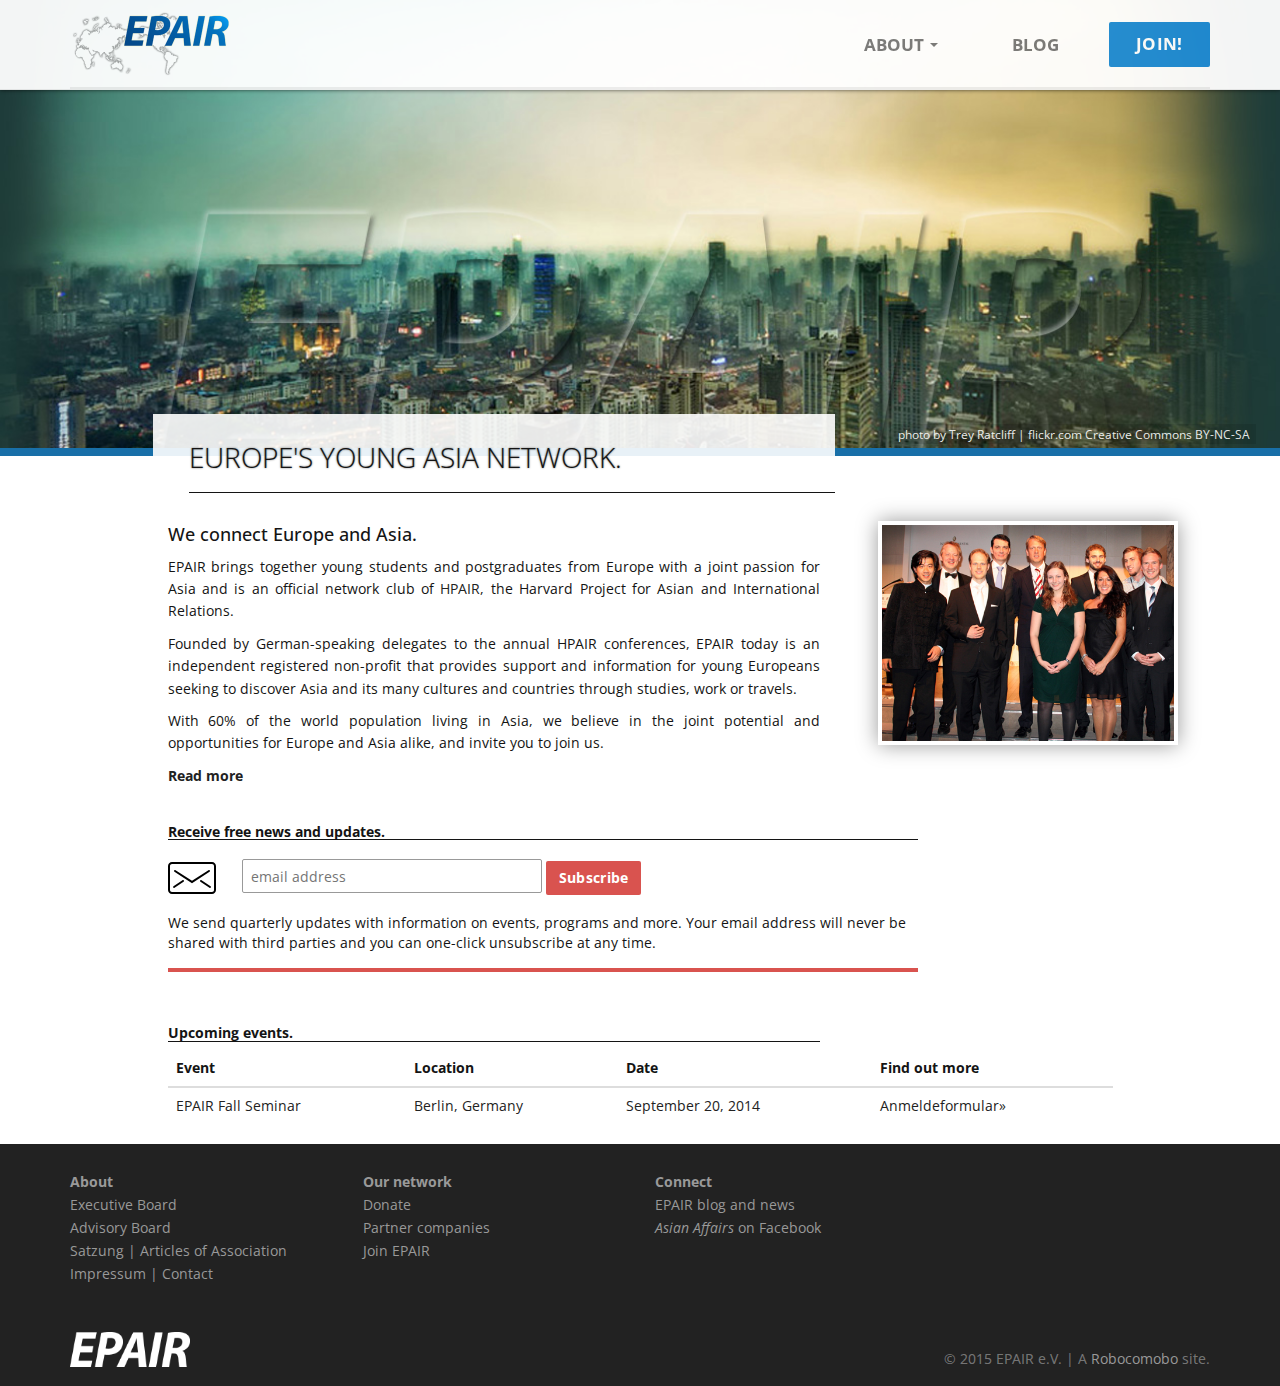
==== commit 68955610: "Update index.html" ====
--- a/index.html
+++ b/index.html
@@ -266,7 +266,7 @@
           </div>
           <div class="col-md-4 col-md-offset-4">
             <div class="madeby">
-              &copy; 2014 EPAIR e.V. | A <a href="http://robocomobo.com">Robocomobo</a> site.
+              &copy; 2015 EPAIR e.V. | A <a href="http://robocomobo.com">Robocomobo</a> site.
             </div>
           </div>
         </div>
@@ -277,4 +277,4 @@
   <script src="js/jquery.min.js"></script>
   <script src="js/bootstrap.min.js"></script>
   </body>
-</html>+</html>
--- a/stylesheets/styles.css
+++ b/stylesheets/styles.css
@@ -1 +1,8555 @@
-@import url(https://fonts.googleapis.com/css?family=Open+Sans:300italic,400italic,700italic,300,400,700,600);@import url(https://fonts.googleapis.com/css?family=Open+Sans+Condensed:300,700);@font-face{font-family:"Glyphicons Halflings";src:url(http://www.bootstrapcdn.com/bootstrap/3.0.0/fonts/glyphicons-halflings-regular.eot);src:url(http://www.bootstrapcdn.com/bootstrap/3.0.0/fonts/glyphicons-halflings-regular.eot?#iefix) format("embedded-opentype");src:url(http://www.bootstrapcdn.com/bootstrap/3.0.0/fonts/glyphicons-halflings-regular.woff) format("woff");src:url(http://www.bootstrapcdn.com/bootstrap/3.0.0/fonts//glyphicons-halflings-regular.ttf) format("truetype");src:url(http://www.bootstrapcdn.com/bootstrap/3.0.0/fonts/glyphicons-halflings-regular.svg#glyphicons_halflingsregular) format("svg")}footer{padding:2em 0 0.4em;background:#222;color:#fff}dt{color:#999}footer a{color:#999}footer a:hover,footer a:focus{color:#fff}img.logotype{margin:2em 0 1em;width:120px}dd{margin:3px 0}.madeby{margin:3.2em 0 0;text-align:right;color:rgba(255,255,255,0.4);font-size:14px}.sectionheader-up{text-transform:uppercase;font-size:18px;font-weight:700}.sectionheader{font-size:14px;font-weight:700;border-bottom:1px solid #141414}img.subheaderimg{width:300px;margin:2em 0 0 2em;border:4px solid #fff;-moz-box-shadow:0 0 20px rgba(0,0,0,0.4);-webkit-box-shadow:0 0 20px rgba(0,0,0,0.4);box-shadow:0 0 20px rgba(0,0,0,0.4)}.contentbody{text-align:justify;margin:0 0 0.8em;line-height:1.6em}.contentlink{font-weight:700}.infotext{margin:0 0 2em 0}#impressum,#advisoryboard,#satzung{margin:2em 0 11em}.newslettersection{margin:1em 0 0.8em}.cta{border-bottom:4px solid #d9534f;padding-bottom:15px;margin-bottom:2em}.emailicon{padding-right:1.6em}.mailchimp_email{height:2.4em;width:40%;border-radius:2px;outline:none;padding:0 8px;border:1px solid #999}input.mailchimp_submit{background:#d9534f;color:#fff;letter-spacing:0.02em;border-radius:2px;font-weight:700}input.mailchimp_submit:hover,input.mailchimp_submit:focus{-webkit-transition:all 0.3s linear;-moz-transition:all 0.3s linear;-o-transition:all 0.3s linear;transition:all 0.3s linear;background:#b52b27;color:#fff}img.contentimg{max-width:100%;padding:0.8em 0}.motto{font-weight:700;text-align:left;padding:0.4em 0}.profile{margin:3em 0 0}.profile_a{margin:0}.partnerentry{margin:1em 0}img.partnerlogo{margin:1.6em 0 0;max-width:100%;border:1px solid #999;border-radius:2px}.partnertext{margin:1.8em 0 0 0}h4.partnername{margin:2em 0 0 0;font-weight:700}.sidebar{margin:2.3em 0 0 -2.8em;padding:0 1em 0 0}.sidenav{list-style-type:none;font-size:16px;line-height:1.4em}.sidenav li.active{font-weight:700;border-bottom:1px solid #141414}.sidenav li.active::before{padding-right:6px}.sidenav li{margin:0 0 0.8em;border-bottom:1px solid #eee;padding:0.5em 0.4em}.sidenav li:hover,.sidenav li:active{background:#0f476c;color:#fff;border-bottom:1px solid #fff;border-radius:2px}@media screen and (max-width: 991px){.profile,.profile_a{text-align:center;margin:2em 0 3em}#impressum,#advisoryboard,#satzung{margin-bottom:2em}}@media screen and (min-width: 992px){p.entry{text-align:left}}img.logo{width:160px;margin-top:-4px;-webkit-filter:drop-shadow(0 0 2px #fff);filter:drop-shadow(0 0 2px #fff)}.navbar-header{min-height:84px}.logo-wrapper{margin:0 2em 0 0}nav.navbar-default{opacity:0.95}.navbar-collapse{border-bottom:2px solid #186fa8;border-color:#186fa8}@media screen and (min-width: 768px){ul.nav{font-size:17px;font-weight:700;text-transform:uppercase;margin:0;padding:1.2em 0 0.8em 0}ul.nav li.border-bottom{margin-bottom:3px}ul.nav li.border-bottom:hover,ul.nav li.border-bottom:focus{margin-bottom:0}a.navlink{margin:0 0.6em}a.navlink:hover{-webkit-transition:all 0s;-moz-transition:all 0s;-o-transition:all 0s;transition:all 0s;border-bottom:3px solid #186fa8}li.open>a.navlink{border-bottom:0}ul.dropdown-menu>li>a{margin-bottom:0;text-transform:none;-webkit-transition:all 0s;-moz-transition:all 0s;-o-transition:all 0s;transition:all 0s}ul.dropdown-menu>li>a:hover,ul.dropdown-menu>li>a:focus{background:#0f476c;color:#fff}.navbar{-webkit-box-shadow:0 0 4px rgba(0,0,0,0.7);-moz-box-shadow:0 0 4px rgba(0,0,0,0.7);box-shadow:0 0 4px rgba(0,0,0,0.7);opacity:0.95}ul.nav li a.btn-navbar{background:#1e8cd5;color:#fff;letter-spacing:0.02em;margin:2px 0 0 1.6em;border-radius:2px}ul.nav li a.btn-navbar:hover,ul.nav li a.btn-navbar:focus{-webkit-transition:all 0s;-moz-transition:all 0s;-o-transition:all 0s;transition:all 0s;background:#0f476c}}@media screen and (max-width: 991px){.navbar-no-collapse{padding-top:2em;margin:0 -15px}.navbar-default>li>a.navlink{background:#999}}/*! normalize.css v3.0.1 | MIT License | git.io/normalize */html{font-family:sans-serif;-ms-text-size-adjust:100%;-webkit-text-size-adjust:100%}body{margin:0}article,aside,details,figcaption,figure,footer,header,hgroup,main,nav,section,summary{display:block}audio,canvas,progress,video{display:inline-block;vertical-align:baseline}audio:not([controls]){display:none;height:0}[hidden],template{display:none}a{background:transparent}a:active,a:hover{outline:0}abbr[title]{border-bottom:1px dotted}b,strong{font-weight:bold}dfn{font-style:italic}h1{font-size:2em;margin:0.67em 0}mark{background:#ff0;color:#000}small{font-size:80%}sub,sup{font-size:75%;line-height:0;position:relative;vertical-align:baseline}sup{top:-0.5em}sub{bottom:-0.25em}img{border:0}svg:not(:root){overflow:hidden}figure{margin:1em 40px}hr{-moz-box-sizing:content-box;box-sizing:content-box;height:0}pre{overflow:auto}code,kbd,pre,samp{font-family:monospace, monospace;font-size:1em}button,input,optgroup,select,textarea{color:inherit;font:inherit;margin:0}button{overflow:visible}button,select{text-transform:none}button,html input[type="button"],input[type="reset"],input[type="submit"]{-webkit-appearance:button;cursor:pointer}button[disabled],html input[disabled]{cursor:default}button::-moz-focus-inner,input::-moz-focus-inner{border:0;padding:0}input{line-height:normal}input[type="checkbox"],input[type="radio"]{box-sizing:border-box;padding:0}input[type="number"]::-webkit-inner-spin-button,input[type="number"]::-webkit-outer-spin-button{height:auto}input[type="search"]{-webkit-appearance:textfield;-moz-box-sizing:content-box;-webkit-box-sizing:content-box;box-sizing:content-box}input[type="search"]::-webkit-search-cancel-button,input[type="search"]::-webkit-search-decoration{-webkit-appearance:none}fieldset{border:1px solid #c0c0c0;margin:0 2px;padding:0.35em 0.625em 0.75em}legend{border:0;padding:0}textarea{overflow:auto}optgroup{font-weight:bold}table{border-collapse:collapse;border-spacing:0}td,th{padding:0}@media print{*{text-shadow:none !important;color:#000 !important;background:transparent !important;box-shadow:none !important}a,a:visited{text-decoration:underline}a[href]:after{content:" (" attr(href) ")"}abbr[title]:after{content:" (" attr(title) ")"}a[href^="javascript:"]:after,a[href^="#"]:after{content:""}pre,blockquote{border:1px solid #999;page-break-inside:avoid}thead{display:table-header-group}tr,img{page-break-inside:avoid}img{max-width:100% !important}p,h2,h3{orphans:3;widows:3}h2,h3{page-break-after:avoid}select{background:#fff !important}.navbar{display:none}.table td,.table th{background-color:#fff !important}.btn>.caret,.dropup>.btn>.caret{border-top-color:#000 !important}.label{border:1px solid #000}.table{border-collapse:collapse !important}.table-bordered th,.table-bordered td{border:1px solid #ddd !important}}@font-face{font-family:'Glyphicons Halflings';src:url("/stylesheets/fonts/bootstrap/glyphicons-halflings-regular.eot");src:url("/stylesheets/fonts/bootstrap/glyphicons-halflings-regular.eot?#iefix") format("embedded-opentype"),url("/stylesheets/fonts/bootstrap/glyphicons-halflings-regular.woff") format("woff"),url("/stylesheets/fonts/bootstrap/glyphicons-halflings-regular.ttf") format("truetype"),url("/stylesheets/fonts/bootstrap/glyphicons-halflings-regular.svg#glyphicons_halflingsregular") format("svg")}.glyphicon{position:relative;top:1px;display:inline-block;font-family:'Glyphicons Halflings';font-style:normal;font-weight:normal;line-height:1;-webkit-font-smoothing:antialiased;-moz-osx-font-smoothing:grayscale}.glyphicon-asterisk:before{content:"\2a"}.glyphicon-plus:before{content:"\2b"}.glyphicon-euro:before{content:"\20ac"}.glyphicon-minus:before{content:"\2212"}.glyphicon-cloud:before{content:"\2601"}.glyphicon-envelope:before{content:"\2709"}.glyphicon-pencil:before{content:"\270f"}.glyphicon-glass:before{content:"\e001"}.glyphicon-music:before{content:"\e002"}.glyphicon-search:before{content:"\e003"}.glyphicon-heart:before{content:"\e005"}.glyphicon-star:before{content:"\e006"}.glyphicon-star-empty:before{content:"\e007"}.glyphicon-user:before{content:"\e008"}.glyphicon-film:before{content:"\e009"}.glyphicon-th-large:before{content:"\e010"}.glyphicon-th:before{content:"\e011"}.glyphicon-th-list:before{content:"\e012"}.glyphicon-ok:before{content:"\e013"}.glyphicon-remove:before{content:"\e014"}.glyphicon-zoom-in:before{content:"\e015"}.glyphicon-zoom-out:before{content:"\e016"}.glyphicon-off:before{content:"\e017"}.glyphicon-signal:before{content:"\e018"}.glyphicon-cog:before{content:"\e019"}.glyphicon-trash:before{content:"\e020"}.glyphicon-home:before{content:"\e021"}.glyphicon-file:before{content:"\e022"}.glyphicon-time:before{content:"\e023"}.glyphicon-road:before{content:"\e024"}.glyphicon-download-alt:before{content:"\e025"}.glyphicon-download:before{content:"\e026"}.glyphicon-upload:before{content:"\e027"}.glyphicon-inbox:before{content:"\e028"}.glyphicon-play-circle:before{content:"\e029"}.glyphicon-repeat:before{content:"\e030"}.glyphicon-refresh:before{content:"\e031"}.glyphicon-list-alt:before{content:"\e032"}.glyphicon-lock:before{content:"\e033"}.glyphicon-flag:before{content:"\e034"}.glyphicon-headphones:before{content:"\e035"}.glyphicon-volume-off:before{content:"\e036"}.glyphicon-volume-down:before{content:"\e037"}.glyphicon-volume-up:before{content:"\e038"}.glyphicon-qrcode:before{content:"\e039"}.glyphicon-barcode:before{content:"\e040"}.glyphicon-tag:before{content:"\e041"}.glyphicon-tags:before{content:"\e042"}.glyphicon-book:before{content:"\e043"}.glyphicon-bookmark:before{content:"\e044"}.glyphicon-print:before{content:"\e045"}.glyphicon-camera:before{content:"\e046"}.glyphicon-font:before{content:"\e047"}.glyphicon-bold:before{content:"\e048"}.glyphicon-italic:before{content:"\e049"}.glyphicon-text-height:before{content:"\e050"}.glyphicon-text-width:before{content:"\e051"}.glyphicon-align-left:before{content:"\e052"}.glyphicon-align-center:before{content:"\e053"}.glyphicon-align-right:before{content:"\e054"}.glyphicon-align-justify:before{content:"\e055"}.glyphicon-list:before{content:"\e056"}.glyphicon-indent-left:before{content:"\e057"}.glyphicon-indent-right:before{content:"\e058"}.glyphicon-facetime-video:before{content:"\e059"}.glyphicon-picture:before{content:"\e060"}.glyphicon-map-marker:before{content:"\e062"}.glyphicon-adjust:before{content:"\e063"}.glyphicon-tint:before{content:"\e064"}.glyphicon-edit:before{content:"\e065"}.glyphicon-share:before{content:"\e066"}.glyphicon-check:before{content:"\e067"}.glyphicon-move:before{content:"\e068"}.glyphicon-step-backward:before{content:"\e069"}.glyphicon-fast-backward:before{content:"\e070"}.glyphicon-backward:before{content:"\e071"}.glyphicon-play:before{content:"\e072"}.glyphicon-pause:before{content:"\e073"}.glyphicon-stop:before{content:"\e074"}.glyphicon-forward:before{content:"\e075"}.glyphicon-fast-forward:before{content:"\e076"}.glyphicon-step-forward:before{content:"\e077"}.glyphicon-eject:before{content:"\e078"}.glyphicon-chevron-left:before{content:"\e079"}.glyphicon-chevron-right:before{content:"\e080"}.glyphicon-plus-sign:before{content:"\e081"}.glyphicon-minus-sign:before{content:"\e082"}.glyphicon-remove-sign:before{content:"\e083"}.glyphicon-ok-sign:before{content:"\e084"}.glyphicon-question-sign:before{content:"\e085"}.glyphicon-info-sign:before{content:"\e086"}.glyphicon-screenshot:before{content:"\e087"}.glyphicon-remove-circle:before{content:"\e088"}.glyphicon-ok-circle:before{content:"\e089"}.glyphicon-ban-circle:before{content:"\e090"}.glyphicon-arrow-left:before{content:"\e091"}.glyphicon-arrow-right:before{content:"\e092"}.glyphicon-arrow-up:before{content:"\e093"}.glyphicon-arrow-down:before{content:"\e094"}.glyphicon-share-alt:before{content:"\e095"}.glyphicon-resize-full:before{content:"\e096"}.glyphicon-resize-small:before{content:"\e097"}.glyphicon-exclamation-sign:before{content:"\e101"}.glyphicon-gift:before{content:"\e102"}.glyphicon-leaf:before{content:"\e103"}.glyphicon-fire:before{content:"\e104"}.glyphicon-eye-open:before{content:"\e105"}.glyphicon-eye-close:before{content:"\e106"}.glyphicon-warning-sign:before{content:"\e107"}.glyphicon-plane:before{content:"\e108"}.glyphicon-calendar:before{content:"\e109"}.glyphicon-random:before{content:"\e110"}.glyphicon-comment:before{content:"\e111"}.glyphicon-magnet:before{content:"\e112"}.glyphicon-chevron-up:before{content:"\e113"}.glyphicon-chevron-down:before{content:"\e114"}.glyphicon-retweet:before{content:"\e115"}.glyphicon-shopping-cart:before{content:"\e116"}.glyphicon-folder-close:before{content:"\e117"}.glyphicon-folder-open:before{content:"\e118"}.glyphicon-resize-vertical:before{content:"\e119"}.glyphicon-resize-horizontal:before{content:"\e120"}.glyphicon-hdd:before{content:"\e121"}.glyphicon-bullhorn:before{content:"\e122"}.glyphicon-bell:before{content:"\e123"}.glyphicon-certificate:before{content:"\e124"}.glyphicon-thumbs-up:before{content:"\e125"}.glyphicon-thumbs-down:before{content:"\e126"}.glyphicon-hand-right:before{content:"\e127"}.glyphicon-hand-left:before{content:"\e128"}.glyphicon-hand-up:before{content:"\e129"}.glyphicon-hand-down:before{content:"\e130"}.glyphicon-circle-arrow-right:before{content:"\e131"}.glyphicon-circle-arrow-left:before{content:"\e132"}.glyphicon-circle-arrow-up:before{content:"\e133"}.glyphicon-circle-arrow-down:before{content:"\e134"}.glyphicon-globe:before{content:"\e135"}.glyphicon-wrench:before{content:"\e136"}.glyphicon-tasks:before{content:"\e137"}.glyphicon-filter:before{content:"\e138"}.glyphicon-briefcase:before{content:"\e139"}.glyphicon-fullscreen:before{content:"\e140"}.glyphicon-dashboard:before{content:"\e141"}.glyphicon-paperclip:before{content:"\e142"}.glyphicon-heart-empty:before{content:"\e143"}.glyphicon-link:before{content:"\e144"}.glyphicon-phone:before{content:"\e145"}.glyphicon-pushpin:before{content:"\e146"}.glyphicon-usd:before{content:"\e148"}.glyphicon-gbp:before{content:"\e149"}.glyphicon-sort:before{content:"\e150"}.glyphicon-sort-by-alphabet:before{content:"\e151"}.glyphicon-sort-by-alphabet-alt:before{content:"\e152"}.glyphicon-sort-by-order:before{content:"\e153"}.glyphicon-sort-by-order-alt:before{content:"\e154"}.glyphicon-sort-by-attributes:before{content:"\e155"}.glyphicon-sort-by-attributes-alt:before{content:"\e156"}.glyphicon-unchecked:before{content:"\e157"}.glyphicon-expand:before{content:"\e158"}.glyphicon-collapse-down:before{content:"\e159"}.glyphicon-collapse-up:before{content:"\e160"}.glyphicon-log-in:before{content:"\e161"}.glyphicon-flash:before{content:"\e162"}.glyphicon-log-out:before{content:"\e163"}.glyphicon-new-window:before{content:"\e164"}.glyphicon-record:before{content:"\e165"}.glyphicon-save:before{content:"\e166"}.glyphicon-open:before{content:"\e167"}.glyphicon-saved:before{content:"\e168"}.glyphicon-import:before{content:"\e169"}.glyphicon-export:before{content:"\e170"}.glyphicon-send:before{content:"\e171"}.glyphicon-floppy-disk:before{content:"\e172"}.glyphicon-floppy-saved:before{content:"\e173"}.glyphicon-floppy-remove:before{content:"\e174"}.glyphicon-floppy-save:before{content:"\e175"}.glyphicon-floppy-open:before{content:"\e176"}.glyphicon-credit-card:before{content:"\e177"}.glyphicon-transfer:before{content:"\e178"}.glyphicon-cutlery:before{content:"\e179"}.glyphicon-header:before{content:"\e180"}.glyphicon-compressed:before{content:"\e181"}.glyphicon-earphone:before{content:"\e182"}.glyphicon-phone-alt:before{content:"\e183"}.glyphicon-tower:before{content:"\e184"}.glyphicon-stats:before{content:"\e185"}.glyphicon-sd-video:before{content:"\e186"}.glyphicon-hd-video:before{content:"\e187"}.glyphicon-subtitles:before{content:"\e188"}.glyphicon-sound-stereo:before{content:"\e189"}.glyphicon-sound-dolby:before{content:"\e190"}.glyphicon-sound-5-1:before{content:"\e191"}.glyphicon-sound-6-1:before{content:"\e192"}.glyphicon-sound-7-1:before{content:"\e193"}.glyphicon-copyright-mark:before{content:"\e194"}.glyphicon-registration-mark:before{content:"\e195"}.glyphicon-cloud-download:before{content:"\e197"}.glyphicon-cloud-upload:before{content:"\e198"}.glyphicon-tree-conifer:before{content:"\e199"}.glyphicon-tree-deciduous:before{content:"\e200"}*{-webkit-box-sizing:border-box;-moz-box-sizing:border-box;box-sizing:border-box}*:before,*:after{-webkit-box-sizing:border-box;-moz-box-sizing:border-box;box-sizing:border-box}html{font-size:62.5%;-webkit-tap-highlight-color:rgba(0,0,0,0)}body{font-family:"Open Sans",sans-serif;font-size:14px;line-height:1.428571429;color:#141414;background-color:#fff}input,button,select,textarea{font-family:inherit;font-size:inherit;line-height:inherit}a{color:#222;text-decoration:none}a:hover,a:focus{color:#000;text-decoration:underline}a:focus{outline:thin dotted;outline:5px auto -webkit-focus-ring-color;outline-offset:-2px}figure{margin:0}img{vertical-align:middle}.img-responsive{display:block;max-width:100%;height:auto}.img-rounded{border-radius:6px}.img-thumbnail{padding:4px;line-height:1.428571429;background-color:#fff;border:1px solid #ddd;border-radius:4px;-webkit-transition:all 0.2s ease-in-out;-o-transition:all 0.2s ease-in-out;transition:all 0.2s ease-in-out;display:inline-block;max-width:100%;height:auto}.img-circle{border-radius:50%}hr{margin-top:20px;margin-bottom:20px;border:0;border-top:1px solid #eee}.sr-only{position:absolute;width:1px;height:1px;margin:-1px;padding:0;overflow:hidden;clip:rect(0, 0, 0, 0);border:0}.sr-only-focusable:active,.sr-only-focusable:focus{position:static;width:auto;height:auto;margin:0;overflow:visible;clip:auto}h1,h2,h3,h4,h5,h6,.h1,.h2,.h3,.h4,.h5,.h6{font-family:inherit;font-weight:500;line-height:1.1;color:inherit}h1 small,h1 .small,h2 small,h2 .small,h3 small,h3 .small,h4 small,h4 .small,h5 small,h5 .small,h6 small,h6 .small,.h1 small,.h1 .small,.h2 small,.h2 .small,.h3 small,.h3 .small,.h4 small,.h4 .small,.h5 small,.h5 .small,.h6 small,.h6 .small{font-weight:normal;line-height:1;color:#999}h1,.h1,h2,.h2,h3,.h3{margin-top:20px;margin-bottom:10px}h1 small,h1 .small,.h1 small,.h1 .small,h2 small,h2 .small,.h2 small,.h2 .small,h3 small,h3 .small,.h3 small,.h3 .small{font-size:65%}h4,.h4,h5,.h5,h6,.h6{margin-top:10px;margin-bottom:10px}h4 small,h4 .small,.h4 small,.h4 .small,h5 small,h5 .small,.h5 small,.h5 .small,h6 small,h6 .small,.h6 small,.h6 .small{font-size:75%}h1,.h1{font-size:36px}h2,.h2{font-size:30px}h3,.h3{font-size:24px}h4,.h4{font-size:18px}h5,.h5{font-size:14px}h6,.h6{font-size:12px}p{margin:0 0 10px}.lead{margin-bottom:20px;font-size:16px;font-weight:200;line-height:1.4}@media (min-width: 768px){.lead{font-size:21px}}small,.small{font-size:85%}cite{font-style:normal}mark,.mark{background-color:#fcf8e3;padding:.2em}.text-left{text-align:left}.text-right{text-align:right}.text-center{text-align:center}.text-justify{text-align:justify}.text-muted{color:#999}.text-primary{color:#186fa8}a.text-primary:hover{color:#12527b}.text-success{color:#3c763d}a.text-success:hover{color:#2b542c}.text-info{color:#31708f}a.text-info:hover{color:#245269}.text-warning{color:#8a6d3b}a.text-warning:hover{color:#66512c}.text-danger{color:#a94442}a.text-danger:hover{color:#843534}.bg-primary{color:#fff}.bg-primary{background-color:#186fa8}a.bg-primary:hover{background-color:#12527b}.bg-success{background-color:#dff0d8}a.bg-success:hover{background-color:#c1e2b3}.bg-info{background-color:#d9edf7}a.bg-info:hover{background-color:#afd9ee}.bg-warning{background-color:#fcf8e3}a.bg-warning:hover{background-color:#f7ecb5}.bg-danger{background-color:#f2dede}a.bg-danger:hover{background-color:#e4b9b9}.page-header{padding-bottom:9px;margin:40px 0 20px;border-bottom:1px solid #eee}ul,ol{margin-top:0;margin-bottom:10px}ul ul,ul ol,ol ul,ol ol{margin-bottom:0}.list-unstyled,.list-inline{padding-left:0;list-style:none}.list-inline{margin-left:-5px}.list-inline>li{display:inline-block;padding-left:5px;padding-right:5px}dl{margin-top:0;margin-bottom:20px}dt,dd{line-height:1.428571429}dt{font-weight:bold}dd{margin-left:0}.dl-horizontal dd:before,.dl-horizontal dd:after{content:" ";display:table}.dl-horizontal dd:after{clear:both}@media (min-width: 768px){.dl-horizontal dt{float:left;width:160px;clear:left;text-align:right;overflow:hidden;text-overflow:ellipsis;white-space:nowrap}.dl-horizontal dd{margin-left:180px}}abbr[title],abbr[data-original-title]{cursor:help;border-bottom:1px dotted #999}.initialism{font-size:90%;text-transform:uppercase}blockquote{padding:10px 20px;margin:0 0 20px;font-size:17.5px;border-left:5px solid #eee}blockquote p:last-child,blockquote ul:last-child,blockquote ol:last-child{margin-bottom:0}blockquote footer,blockquote small,blockquote .small{display:block;font-size:80%;line-height:1.428571429;color:#999}blockquote footer:before,blockquote small:before,blockquote .small:before{content:'\2014 \00A0'}.blockquote-reverse,blockquote.pull-right{padding-right:15px;padding-left:0;border-right:5px solid #eee;border-left:0;text-align:right}.blockquote-reverse footer:before,.blockquote-reverse small:before,.blockquote-reverse .small:before,blockquote.pull-right footer:before,blockquote.pull-right small:before,blockquote.pull-right .small:before{content:''}.blockquote-reverse footer:after,.blockquote-reverse small:after,.blockquote-reverse .small:after,blockquote.pull-right footer:after,blockquote.pull-right small:after,blockquote.pull-right .small:after{content:'\00A0 \2014'}blockquote:before,blockquote:after{content:""}address{margin-bottom:20px;font-style:normal;line-height:1.428571429}code,kbd,pre,samp{font-family:Menlo,Monaco,Consolas,"Courier New",monospace}code{padding:2px 4px;font-size:90%;color:#c7254e;background-color:#f9f2f4;border-radius:4px}kbd{padding:2px 4px;font-size:90%;color:#fff;background-color:#333;border-radius:3px;box-shadow:inset 0 -1px 0 rgba(0,0,0,0.25)}pre{display:block;padding:9.5px;margin:0 0 10px;font-size:13px;line-height:1.428571429;word-break:break-all;word-wrap:break-word;color:#333;background-color:#f5f5f5;border:1px solid #ccc;border-radius:4px}pre code{padding:0;font-size:inherit;color:inherit;white-space:pre-wrap;background-color:transparent;border-radius:0}.pre-scrollable{max-height:340px;overflow-y:scroll}.container{margin-right:auto;margin-left:auto;padding-left:15px;padding-right:15px}.container:before,.container:after{content:" ";display:table}.container:after{clear:both}@media (min-width: 768px){.container{width:750px}}@media (min-width: 992px){.container{width:970px}}@media (min-width: 1200px){.container{width:1170px}}.container-fluid{margin-right:auto;margin-left:auto;padding-left:15px;padding-right:15px}.container-fluid:before,.container-fluid:after{content:" ";display:table}.container-fluid:after{clear:both}.row{margin-left:-15px;margin-right:-15px}.row:before,.row:after{content:" ";display:table}.row:after{clear:both}.col-xs-1,.col-sm-1,.col-md-1,.col-lg-1,.col-xs-2,.col-sm-2,.col-md-2,.col-lg-2,.col-xs-3,.col-sm-3,.col-md-3,.col-lg-3,.col-xs-4,.col-sm-4,.col-md-4,.col-lg-4,.col-xs-5,.col-sm-5,.col-md-5,.col-lg-5,.col-xs-6,.col-sm-6,.col-md-6,.col-lg-6,.col-xs-7,.col-sm-7,.col-md-7,.col-lg-7,.col-xs-8,.col-sm-8,.col-md-8,.col-lg-8,.col-xs-9,.col-sm-9,.col-md-9,.col-lg-9,.col-xs-10,.col-sm-10,.col-md-10,.col-lg-10,.col-xs-11,.col-sm-11,.col-md-11,.col-lg-11,.col-xs-12,.col-sm-12,.col-md-12,.col-lg-12{position:relative;min-height:1px;padding-left:15px;padding-right:15px}.col-xs-1,.col-xs-2,.col-xs-3,.col-xs-4,.col-xs-5,.col-xs-6,.col-xs-7,.col-xs-8,.col-xs-9,.col-xs-10,.col-xs-11,.col-xs-12{float:left}.col-xs-1{width:8.3333333333%}.col-xs-2{width:16.6666666667%}.col-xs-3{width:25%}.col-xs-4{width:33.3333333333%}.col-xs-5{width:41.6666666667%}.col-xs-6{width:50%}.col-xs-7{width:58.3333333333%}.col-xs-8{width:66.6666666667%}.col-xs-9{width:75%}.col-xs-10{width:83.3333333333%}.col-xs-11{width:91.6666666667%}.col-xs-12{width:100%}.col-xs-pull-0{right:auto}.col-xs-pull-1{right:8.3333333333%}.col-xs-pull-2{right:16.6666666667%}.col-xs-pull-3{right:25%}.col-xs-pull-4{right:33.3333333333%}.col-xs-pull-5{right:41.6666666667%}.col-xs-pull-6{right:50%}.col-xs-pull-7{right:58.3333333333%}.col-xs-pull-8{right:66.6666666667%}.col-xs-pull-9{right:75%}.col-xs-pull-10{right:83.3333333333%}.col-xs-pull-11{right:91.6666666667%}.col-xs-pull-12{right:100%}.col-xs-push-0{left:auto}.col-xs-push-1{left:8.3333333333%}.col-xs-push-2{left:16.6666666667%}.col-xs-push-3{left:25%}.col-xs-push-4{left:33.3333333333%}.col-xs-push-5{left:41.6666666667%}.col-xs-push-6{left:50%}.col-xs-push-7{left:58.3333333333%}.col-xs-push-8{left:66.6666666667%}.col-xs-push-9{left:75%}.col-xs-push-10{left:83.3333333333%}.col-xs-push-11{left:91.6666666667%}.col-xs-push-12{left:100%}.col-xs-offset-0{margin-left:0%}.col-xs-offset-1{margin-left:8.3333333333%}.col-xs-offset-2{margin-left:16.6666666667%}.col-xs-offset-3{margin-left:25%}.col-xs-offset-4{margin-left:33.3333333333%}.col-xs-offset-5{margin-left:41.6666666667%}.col-xs-offset-6{margin-left:50%}.col-xs-offset-7{margin-left:58.3333333333%}.col-xs-offset-8{margin-left:66.6666666667%}.col-xs-offset-9{margin-left:75%}.col-xs-offset-10{margin-left:83.3333333333%}.col-xs-offset-11{margin-left:91.6666666667%}.col-xs-offset-12{margin-left:100%}@media (min-width: 768px){.col-sm-1,.col-sm-2,.col-sm-3,.col-sm-4,.col-sm-5,.col-sm-6,.col-sm-7,.col-sm-8,.col-sm-9,.col-sm-10,.col-sm-11,.col-sm-12{float:left}.col-sm-1{width:8.3333333333%}.col-sm-2{width:16.6666666667%}.col-sm-3{width:25%}.col-sm-4{width:33.3333333333%}.col-sm-5{width:41.6666666667%}.col-sm-6{width:50%}.col-sm-7{width:58.3333333333%}.col-sm-8{width:66.6666666667%}.col-sm-9{width:75%}.col-sm-10{width:83.3333333333%}.col-sm-11{width:91.6666666667%}.col-sm-12{width:100%}.col-sm-pull-0{right:auto}.col-sm-pull-1{right:8.3333333333%}.col-sm-pull-2{right:16.6666666667%}.col-sm-pull-3{right:25%}.col-sm-pull-4{right:33.3333333333%}.col-sm-pull-5{right:41.6666666667%}.col-sm-pull-6{right:50%}.col-sm-pull-7{right:58.3333333333%}.col-sm-pull-8{right:66.6666666667%}.col-sm-pull-9{right:75%}.col-sm-pull-10{right:83.3333333333%}.col-sm-pull-11{right:91.6666666667%}.col-sm-pull-12{right:100%}.col-sm-push-0{left:auto}.col-sm-push-1{left:8.3333333333%}.col-sm-push-2{left:16.6666666667%}.col-sm-push-3{left:25%}.col-sm-push-4{left:33.3333333333%}.col-sm-push-5{left:41.6666666667%}.col-sm-push-6{left:50%}.col-sm-push-7{left:58.3333333333%}.col-sm-push-8{left:66.6666666667%}.col-sm-push-9{left:75%}.col-sm-push-10{left:83.3333333333%}.col-sm-push-11{left:91.6666666667%}.col-sm-push-12{left:100%}.col-sm-offset-0{margin-left:0%}.col-sm-offset-1{margin-left:8.3333333333%}.col-sm-offset-2{margin-left:16.6666666667%}.col-sm-offset-3{margin-left:25%}.col-sm-offset-4{margin-left:33.3333333333%}.col-sm-offset-5{margin-left:41.6666666667%}.col-sm-offset-6{margin-left:50%}.col-sm-offset-7{margin-left:58.3333333333%}.col-sm-offset-8{margin-left:66.6666666667%}.col-sm-offset-9{margin-left:75%}.col-sm-offset-10{margin-left:83.3333333333%}.col-sm-offset-11{margin-left:91.6666666667%}.col-sm-offset-12{margin-left:100%}}@media (min-width: 992px){.col-md-1,.col-md-2,.col-md-3,.col-md-4,.col-md-5,.col-md-6,.col-md-7,.col-md-8,.col-md-9,.col-md-10,.col-md-11,.col-md-12{float:left}.col-md-1{width:8.3333333333%}.col-md-2{width:16.6666666667%}.col-md-3{width:25%}.col-md-4{width:33.3333333333%}.col-md-5{width:41.6666666667%}.col-md-6{width:50%}.col-md-7{width:58.3333333333%}.col-md-8{width:66.6666666667%}.col-md-9{width:75%}.col-md-10{width:83.3333333333%}.col-md-11{width:91.6666666667%}.col-md-12{width:100%}.col-md-pull-0{right:auto}.col-md-pull-1{right:8.3333333333%}.col-md-pull-2{right:16.6666666667%}.col-md-pull-3{right:25%}.col-md-pull-4{right:33.3333333333%}.col-md-pull-5{right:41.6666666667%}.col-md-pull-6{right:50%}.col-md-pull-7{right:58.3333333333%}.col-md-pull-8{right:66.6666666667%}.col-md-pull-9{right:75%}.col-md-pull-10{right:83.3333333333%}.col-md-pull-11{right:91.6666666667%}.col-md-pull-12{right:100%}.col-md-push-0{left:auto}.col-md-push-1{left:8.3333333333%}.col-md-push-2{left:16.6666666667%}.col-md-push-3{left:25%}.col-md-push-4{left:33.3333333333%}.col-md-push-5{left:41.6666666667%}.col-md-push-6{left:50%}.col-md-push-7{left:58.3333333333%}.col-md-push-8{left:66.6666666667%}.col-md-push-9{left:75%}.col-md-push-10{left:83.3333333333%}.col-md-push-11{left:91.6666666667%}.col-md-push-12{left:100%}.col-md-offset-0{margin-left:0%}.col-md-offset-1{margin-left:8.3333333333%}.col-md-offset-2{margin-left:16.6666666667%}.col-md-offset-3{margin-left:25%}.col-md-offset-4{margin-left:33.3333333333%}.col-md-offset-5{margin-left:41.6666666667%}.col-md-offset-6{margin-left:50%}.col-md-offset-7{margin-left:58.3333333333%}.col-md-offset-8{margin-left:66.6666666667%}.col-md-offset-9{margin-left:75%}.col-md-offset-10{margin-left:83.3333333333%}.col-md-offset-11{margin-left:91.6666666667%}.col-md-offset-12{margin-left:100%}}@media (min-width: 1200px){.col-lg-1,.col-lg-2,.col-lg-3,.col-lg-4,.col-lg-5,.col-lg-6,.col-lg-7,.col-lg-8,.col-lg-9,.col-lg-10,.col-lg-11,.col-lg-12{float:left}.col-lg-1{width:8.3333333333%}.col-lg-2{width:16.6666666667%}.col-lg-3{width:25%}.col-lg-4{width:33.3333333333%}.col-lg-5{width:41.6666666667%}.col-lg-6{width:50%}.col-lg-7{width:58.3333333333%}.col-lg-8{width:66.6666666667%}.col-lg-9{width:75%}.col-lg-10{width:83.3333333333%}.col-lg-11{width:91.6666666667%}.col-lg-12{width:100%}.col-lg-pull-0{right:auto}.col-lg-pull-1{right:8.3333333333%}.col-lg-pull-2{right:16.6666666667%}.col-lg-pull-3{right:25%}.col-lg-pull-4{right:33.3333333333%}.col-lg-pull-5{right:41.6666666667%}.col-lg-pull-6{right:50%}.col-lg-pull-7{right:58.3333333333%}.col-lg-pull-8{right:66.6666666667%}.col-lg-pull-9{right:75%}.col-lg-pull-10{right:83.3333333333%}.col-lg-pull-11{right:91.6666666667%}.col-lg-pull-12{right:100%}.col-lg-push-0{left:auto}.col-lg-push-1{left:8.3333333333%}.col-lg-push-2{left:16.6666666667%}.col-lg-push-3{left:25%}.col-lg-push-4{left:33.3333333333%}.col-lg-push-5{left:41.6666666667%}.col-lg-push-6{left:50%}.col-lg-push-7{left:58.3333333333%}.col-lg-push-8{left:66.6666666667%}.col-lg-push-9{left:75%}.col-lg-push-10{left:83.3333333333%}.col-lg-push-11{left:91.6666666667%}.col-lg-push-12{left:100%}.col-lg-offset-0{margin-left:0%}.col-lg-offset-1{margin-left:8.3333333333%}.col-lg-offset-2{margin-left:16.6666666667%}.col-lg-offset-3{margin-left:25%}.col-lg-offset-4{margin-left:33.3333333333%}.col-lg-offset-5{margin-left:41.6666666667%}.col-lg-offset-6{margin-left:50%}.col-lg-offset-7{margin-left:58.3333333333%}.col-lg-offset-8{margin-left:66.6666666667%}.col-lg-offset-9{margin-left:75%}.col-lg-offset-10{margin-left:83.3333333333%}.col-lg-offset-11{margin-left:91.6666666667%}.col-lg-offset-12{margin-left:100%}}table{max-width:100%;background-color:transparent}th{text-align:left}.table{width:100%;margin-bottom:20px}.table>thead>tr>th,.table>thead>tr>td,.table>tbody>tr>th,.table>tbody>tr>td,.table>tfoot>tr>th,.table>tfoot>tr>td{padding:8px;line-height:1.428571429;vertical-align:top;border-top:1px solid #ddd}.table>thead>tr>th{vertical-align:bottom;border-bottom:2px solid #ddd}.table>caption+thead>tr:first-child>th,.table>caption+thead>tr:first-child>td,.table>colgroup+thead>tr:first-child>th,.table>colgroup+thead>tr:first-child>td,.table>thead:first-child>tr:first-child>th,.table>thead:first-child>tr:first-child>td{border-top:0}.table>tbody+tbody{border-top:2px solid #ddd}.table .table{background-color:#fff}.table-condensed>thead>tr>th,.table-condensed>thead>tr>td,.table-condensed>tbody>tr>th,.table-condensed>tbody>tr>td,.table-condensed>tfoot>tr>th,.table-condensed>tfoot>tr>td{padding:5px}.table-bordered{border:1px solid #ddd}.table-bordered>thead>tr>th,.table-bordered>thead>tr>td,.table-bordered>tbody>tr>th,.table-bordered>tbody>tr>td,.table-bordered>tfoot>tr>th,.table-bordered>tfoot>tr>td{border:1px solid #ddd}.table-bordered>thead>tr>th,.table-bordered>thead>tr>td{border-bottom-width:2px}.table-striped>tbody>tr:nth-child(odd)>td,.table-striped>tbody>tr:nth-child(odd)>th{background-color:#f9f9f9}.table-hover>tbody>tr:hover>td,.table-hover>tbody>tr:hover>th{background-color:#f5f5f5}table col[class*="col-"]{position:static;float:none;display:table-column}table td[class*="col-"],table th[class*="col-"]{position:static;float:none;display:table-cell}.table>thead>tr>td.active,.table>thead>tr>th.active,.table>thead>tr.active>td,.table>thead>tr.active>th,.table>tbody>tr>td.active,.table>tbody>tr>th.active,.table>tbody>tr.active>td,.table>tbody>tr.active>th,.table>tfoot>tr>td.active,.table>tfoot>tr>th.active,.table>tfoot>tr.active>td,.table>tfoot>tr.active>th{background-color:#f5f5f5}.table-hover>tbody>tr>td.active:hover,.table-hover>tbody>tr>th.active:hover,.table-hover>tbody>tr.active:hover>td,.table-hover>tbody>tr:hover>.active,.table-hover>tbody>tr.active:hover>th{background-color:#e8e8e8}.table>thead>tr>td.success,.table>thead>tr>th.success,.table>thead>tr.success>td,.table>thead>tr.success>th,.table>tbody>tr>td.success,.table>tbody>tr>th.success,.table>tbody>tr.success>td,.table>tbody>tr.success>th,.table>tfoot>tr>td.success,.table>tfoot>tr>th.success,.table>tfoot>tr.success>td,.table>tfoot>tr.success>th{background-color:#dff0d8}.table-hover>tbody>tr>td.success:hover,.table-hover>tbody>tr>th.success:hover,.table-hover>tbody>tr.success:hover>td,.table-hover>tbody>tr:hover>.success,.table-hover>tbody>tr.success:hover>th{background-color:#d0e9c6}.table>thead>tr>td.info,.table>thead>tr>th.info,.table>thead>tr.info>td,.table>thead>tr.info>th,.table>tbody>tr>td.info,.table>tbody>tr>th.info,.table>tbody>tr.info>td,.table>tbody>tr.info>th,.table>tfoot>tr>td.info,.table>tfoot>tr>th.info,.table>tfoot>tr.info>td,.table>tfoot>tr.info>th{background-color:#d9edf7}.table-hover>tbody>tr>td.info:hover,.table-hover>tbody>tr>th.info:hover,.table-hover>tbody>tr.info:hover>td,.table-hover>tbody>tr:hover>.info,.table-hover>tbody>tr.info:hover>th{background-color:#c4e3f3}.table>thead>tr>td.warning,.table>thead>tr>th.warning,.table>thead>tr.warning>td,.table>thead>tr.warning>th,.table>tbody>tr>td.warning,.table>tbody>tr>th.warning,.table>tbody>tr.warning>td,.table>tbody>tr.warning>th,.table>tfoot>tr>td.warning,.table>tfoot>tr>th.warning,.table>tfoot>tr.warning>td,.table>tfoot>tr.warning>th{background-color:#fcf8e3}.table-hover>tbody>tr>td.warning:hover,.table-hover>tbody>tr>th.warning:hover,.table-hover>tbody>tr.warning:hover>td,.table-hover>tbody>tr:hover>.warning,.table-hover>tbody>tr.warning:hover>th{background-color:#faf2cc}.table>thead>tr>td.danger,.table>thead>tr>th.danger,.table>thead>tr.danger>td,.table>thead>tr.danger>th,.table>tbody>tr>td.danger,.table>tbody>tr>th.danger,.table>tbody>tr.danger>td,.table>tbody>tr.danger>th,.table>tfoot>tr>td.danger,.table>tfoot>tr>th.danger,.table>tfoot>tr.danger>td,.table>tfoot>tr.danger>th{background-color:#f2dede}.table-hover>tbody>tr>td.danger:hover,.table-hover>tbody>tr>th.danger:hover,.table-hover>tbody>tr.danger:hover>td,.table-hover>tbody>tr:hover>.danger,.table-hover>tbody>tr.danger:hover>th{background-color:#ebcccc}@media screen and (max-width: 767px){.table-responsive{width:100%;margin-bottom:15px;overflow-y:hidden;overflow-x:scroll;-ms-overflow-style:-ms-autohiding-scrollbar;border:1px solid #ddd;-webkit-overflow-scrolling:touch}.table-responsive>.table{margin-bottom:0}.table-responsive>.table>thead>tr>th,.table-responsive>.table>thead>tr>td,.table-responsive>.table>tbody>tr>th,.table-responsive>.table>tbody>tr>td,.table-responsive>.table>tfoot>tr>th,.table-responsive>.table>tfoot>tr>td{white-space:nowrap}.table-responsive>.table-bordered{border:0}.table-responsive>.table-bordered>thead>tr>th:first-child,.table-responsive>.table-bordered>thead>tr>td:first-child,.table-responsive>.table-bordered>tbody>tr>th:first-child,.table-responsive>.table-bordered>tbody>tr>td:first-child,.table-responsive>.table-bordered>tfoot>tr>th:first-child,.table-responsive>.table-bordered>tfoot>tr>td:first-child{border-left:0}.table-responsive>.table-bordered>thead>tr>th:last-child,.table-responsive>.table-bordered>thead>tr>td:last-child,.table-responsive>.table-bordered>tbody>tr>th:last-child,.table-responsive>.table-bordered>tbody>tr>td:last-child,.table-responsive>.table-bordered>tfoot>tr>th:last-child,.table-responsive>.table-bordered>tfoot>tr>td:last-child{border-right:0}.table-responsive>.table-bordered>tbody>tr:last-child>th,.table-responsive>.table-bordered>tbody>tr:last-child>td,.table-responsive>.table-bordered>tfoot>tr:last-child>th,.table-responsive>.table-bordered>tfoot>tr:last-child>td{border-bottom:0}}fieldset{padding:0;margin:0;border:0;min-width:0}legend{display:block;width:100%;padding:0;margin-bottom:20px;font-size:21px;line-height:inherit;color:#333;border:0;border-bottom:1px solid #e5e5e5}label{display:inline-block;max-width:100%;margin-bottom:5px;font-weight:bold}input[type="search"]{-webkit-box-sizing:border-box;-moz-box-sizing:border-box;box-sizing:border-box}input[type="radio"],input[type="checkbox"]{margin:4px 0 0;margin-top:1px \9;line-height:normal}input[type="file"]{display:block}input[type="range"]{display:block;width:100%}select[multiple],select[size]{height:auto}input[type="file"]:focus,input[type="radio"]:focus,input[type="checkbox"]:focus{outline:thin dotted;outline:5px auto -webkit-focus-ring-color;outline-offset:-2px}output{display:block;padding-top:7px;font-size:14px;line-height:1.428571429;color:#555}.form-control{display:block;width:100%;height:34px;padding:6px 12px;font-size:14px;line-height:1.428571429;color:#555;background-color:#fff;background-image:none;border:1px solid #ccc;border-radius:4px;-webkit-box-shadow:inset 0 1px 1px rgba(0,0,0,0.075);box-shadow:inset 0 1px 1px rgba(0,0,0,0.075);-webkit-transition:border-color ease-in-out 0.15s,box-shadow ease-in-out 0.15s;-o-transition:border-color ease-in-out 0.15s,box-shadow ease-in-out 0.15s;transition:border-color ease-in-out 0.15s,box-shadow ease-in-out 0.15s}.form-control:focus{border-color:#66afe9;outline:0;-webkit-box-shadow:inset 0 1px 1px rgba(0,0,0,0.075),0 0 8px rgba(102,175,233,0.6);box-shadow:inset 0 1px 1px rgba(0,0,0,0.075),0 0 8px rgba(102,175,233,0.6)}.form-control::-moz-placeholder{color:#999;opacity:1}.form-control:-ms-input-placeholder{color:#999}.form-control::-webkit-input-placeholder{color:#999}.form-control[disabled],.form-control[readonly],fieldset[disabled] .form-control{cursor:not-allowed;background-color:#eee;opacity:1}textarea.form-control{height:auto}input[type="search"]{-webkit-appearance:none}input[type="date"],input[type="time"],input[type="datetime-local"],input[type="month"]{line-height:34px;line-height:1.428571429 \0}input[type="date"].input-sm,.input-group-sm>input[type="date"].form-control,.input-group-sm>input[type="date"].input-group-addon,.input-group-sm>.input-group-btn>input[type="date"].btn,input[type="time"].input-sm,.input-group-sm>input[type="time"].form-control,.input-group-sm>input[type="time"].input-group-addon,.input-group-sm>.input-group-btn>input[type="time"].btn,input[type="datetime-local"].input-sm,.input-group-sm>input[type="datetime-local"].form-control,.input-group-sm>input[type="datetime-local"].input-group-addon,.input-group-sm>.input-group-btn>input[type="datetime-local"].btn,input[type="month"].input-sm,.input-group-sm>input[type="month"].form-control,.input-group-sm>input[type="month"].input-group-addon,.input-group-sm>.input-group-btn>input[type="month"].btn{line-height:30px}input[type="date"].input-lg,.input-group-lg>input[type="date"].form-control,.input-group-lg>input[type="date"].input-group-addon,.input-group-lg>.input-group-btn>input[type="date"].btn,input[type="time"].input-lg,.input-group-lg>input[type="time"].form-control,.input-group-lg>input[type="time"].input-group-addon,.input-group-lg>.input-group-btn>input[type="time"].btn,input[type="datetime-local"].input-lg,.input-group-lg>input[type="datetime-local"].form-control,.input-group-lg>input[type="datetime-local"].input-group-addon,.input-group-lg>.input-group-btn>input[type="datetime-local"].btn,input[type="month"].input-lg,.input-group-lg>input[type="month"].form-control,.input-group-lg>input[type="month"].input-group-addon,.input-group-lg>.input-group-btn>input[type="month"].btn{line-height:46px}.form-group{margin-bottom:15px}.radio,.checkbox{display:block;min-height:20px;margin-top:10px;margin-bottom:10px}.radio label,.checkbox label{padding-left:20px;margin-bottom:0;font-weight:normal;cursor:pointer}.radio input[type="radio"],.radio-inline input[type="radio"],.checkbox input[type="checkbox"],.checkbox-inline input[type="checkbox"]{float:left;margin-left:-20px}.radio+.radio,.checkbox+.checkbox{margin-top:-5px}.radio-inline,.checkbox-inline{display:inline-block;padding-left:20px;margin-bottom:0;vertical-align:middle;font-weight:normal;cursor:pointer}.radio-inline+.radio-inline,.checkbox-inline+.checkbox-inline{margin-top:0;margin-left:10px}input[type="radio"][disabled],fieldset[disabled] input[type="radio"],input[type="checkbox"][disabled],fieldset[disabled] input[type="checkbox"],.radio[disabled],fieldset[disabled] .radio,.radio-inline[disabled],fieldset[disabled] .radio-inline,.checkbox[disabled],fieldset[disabled] .checkbox,.checkbox-inline[disabled],fieldset[disabled] .checkbox-inline{cursor:not-allowed}.input-sm,.input-group-sm>.form-control,.input-group-sm>.input-group-addon,.input-group-sm>.input-group-btn>.btn{height:30px;padding:5px 10px;font-size:12px;line-height:1.5;border-radius:3px}select.input-sm,.input-group-sm>select.form-control,.input-group-sm>select.input-group-addon,.input-group-sm>.input-group-btn>select.btn{height:30px;line-height:30px}textarea.input-sm,.input-group-sm>textarea.form-control,.input-group-sm>textarea.input-group-addon,.input-group-sm>.input-group-btn>textarea.btn,select[multiple].input-sm,.input-group-sm>select[multiple].form-control,.input-group-sm>select[multiple].input-group-addon,.input-group-sm>.input-group-btn>select[multiple].btn{height:auto}.input-lg,.input-group-lg>.form-control,.input-group-lg>.input-group-addon,.input-group-lg>.input-group-btn>.btn{height:46px;padding:10px 16px;font-size:18px;line-height:1.33;border-radius:6px}select.input-lg,.input-group-lg>select.form-control,.input-group-lg>select.input-group-addon,.input-group-lg>.input-group-btn>select.btn{height:46px;line-height:46px}textarea.input-lg,.input-group-lg>textarea.form-control,.input-group-lg>textarea.input-group-addon,.input-group-lg>.input-group-btn>textarea.btn,select[multiple].input-lg,.input-group-lg>select[multiple].form-control,.input-group-lg>select[multiple].input-group-addon,.input-group-lg>.input-group-btn>select[multiple].btn{height:auto}.has-feedback{position:relative}.has-feedback .form-control{padding-right:42.5px}.form-control-feedback{position:absolute;top:25px;right:0;z-index:2;display:block;width:34px;height:34px;line-height:34px;text-align:center}.input-lg+.form-control-feedback,.input-group-lg>.form-control+.form-control-feedback,.input-group-lg>.input-group-addon+.form-control-feedback,.input-group-lg>.input-group-btn>.btn+.form-control-feedback{width:46px;height:46px;line-height:46px}.input-sm+.form-control-feedback,.input-group-sm>.form-control+.form-control-feedback,.input-group-sm>.input-group-addon+.form-control-feedback,.input-group-sm>.input-group-btn>.btn+.form-control-feedback{width:30px;height:30px;line-height:30px}.has-success .help-block,.has-success .control-label,.has-success .radio,.has-success .checkbox,.has-success .radio-inline,.has-success .checkbox-inline{color:#3c763d}.has-success .form-control{border-color:#3c763d;-webkit-box-shadow:inset 0 1px 1px rgba(0,0,0,0.075);box-shadow:inset 0 1px 1px rgba(0,0,0,0.075)}.has-success .form-control:focus{border-color:#2b542c;-webkit-box-shadow:inset 0 1px 1px rgba(0,0,0,0.075),0 0 6px #67b168;box-shadow:inset 0 1px 1px rgba(0,0,0,0.075),0 0 6px #67b168}.has-success .input-group-addon{color:#3c763d;border-color:#3c763d;background-color:#dff0d8}.has-success .form-control-feedback{color:#3c763d}.has-warning .help-block,.has-warning .control-label,.has-warning .radio,.has-warning .checkbox,.has-warning .radio-inline,.has-warning .checkbox-inline{color:#8a6d3b}.has-warning .form-control{border-color:#8a6d3b;-webkit-box-shadow:inset 0 1px 1px rgba(0,0,0,0.075);box-shadow:inset 0 1px 1px rgba(0,0,0,0.075)}.has-warning .form-control:focus{border-color:#66512c;-webkit-box-shadow:inset 0 1px 1px rgba(0,0,0,0.075),0 0 6px #c0a16b;box-shadow:inset 0 1px 1px rgba(0,0,0,0.075),0 0 6px #c0a16b}.has-warning .input-group-addon{color:#8a6d3b;border-color:#8a6d3b;background-color:#fcf8e3}.has-warning .form-control-feedback{color:#8a6d3b}.has-error .help-block,.has-error .control-label,.has-error .radio,.has-error .checkbox,.has-error .radio-inline,.has-error .checkbox-inline{color:#a94442}.has-error .form-control{border-color:#a94442;-webkit-box-shadow:inset 0 1px 1px rgba(0,0,0,0.075);box-shadow:inset 0 1px 1px rgba(0,0,0,0.075)}.has-error .form-control:focus{border-color:#843534;-webkit-box-shadow:inset 0 1px 1px rgba(0,0,0,0.075),0 0 6px #ce8483;box-shadow:inset 0 1px 1px rgba(0,0,0,0.075),0 0 6px #ce8483}.has-error .input-group-addon{color:#a94442;border-color:#a94442;background-color:#f2dede}.has-error .form-control-feedback{color:#a94442}.form-control-static{margin-bottom:0}.help-block{display:block;margin-top:5px;margin-bottom:10px;color:#545454}@media (min-width: 768px){.form-inline .form-group,.navbar-form .form-group{display:inline-block;margin-bottom:0;vertical-align:middle}.form-inline .form-control,.navbar-form .form-control{display:inline-block;width:auto;vertical-align:middle}.form-inline .input-group,.navbar-form .input-group{display:inline-table;vertical-align:middle}.form-inline .input-group .input-group-addon,.navbar-form .input-group .input-group-addon,.form-inline .input-group .input-group-btn,.navbar-form .input-group .input-group-btn,.form-inline .input-group .form-control,.navbar-form .input-group .form-control{width:auto}.form-inline .input-group>.form-control,.navbar-form .input-group>.form-control{width:100%}.form-inline .control-label,.navbar-form .control-label{margin-bottom:0;vertical-align:middle}.form-inline .radio,.navbar-form .radio,.form-inline .checkbox,.navbar-form .checkbox{display:inline-block;margin-top:0;margin-bottom:0;padding-left:0;vertical-align:middle}.form-inline .radio input[type="radio"],.navbar-form .radio input[type="radio"],.form-inline .checkbox input[type="checkbox"],.navbar-form .checkbox input[type="checkbox"]{float:none;margin-left:0}.form-inline .has-feedback .form-control-feedback,.navbar-form .has-feedback .form-control-feedback{top:0}}.form-horizontal .radio,.form-horizontal .checkbox,.form-horizontal .radio-inline,.form-horizontal .checkbox-inline{margin-top:0;margin-bottom:0;padding-top:7px}.form-horizontal .radio,.form-horizontal .checkbox{min-height:27px}.form-horizontal .form-group{margin-left:-15px;margin-right:-15px}.form-horizontal .form-group:before,.form-horizontal .form-group:after{content:" ";display:table}.form-horizontal .form-group:after{clear:both}.form-horizontal .form-control-static{padding-top:7px;padding-bottom:7px}@media (min-width: 768px){.form-horizontal .control-label{text-align:right;margin-bottom:0;padding-top:7px}}.form-horizontal .has-feedback .form-control-feedback{top:0;right:15px}.btn{display:inline-block;margin-bottom:0;font-weight:normal;text-align:center;vertical-align:middle;cursor:pointer;background-image:none;border:1px solid transparent;white-space:nowrap;padding:6px 12px;font-size:14px;line-height:1.428571429;border-radius:4px;-webkit-user-select:none;-moz-user-select:none;-ms-user-select:none;user-select:none}.btn:focus,.btn:active:focus,.btn.active:focus{outline:thin dotted;outline:5px auto -webkit-focus-ring-color;outline-offset:-2px}.btn:hover,.btn:focus{color:#333;text-decoration:none}.btn:active,.btn.active{outline:0;background-image:none;-webkit-box-shadow:inset 0 3px 5px rgba(0,0,0,0.125);box-shadow:inset 0 3px 5px rgba(0,0,0,0.125)}.btn.disabled,.btn[disabled],fieldset[disabled] .btn{cursor:not-allowed;pointer-events:none;opacity:0.65;filter:alpha(opacity=65);-webkit-box-shadow:none;box-shadow:none}.btn-default{color:#333;background-color:#fff;border-color:#ccc}.btn-default:hover,.btn-default:focus,.btn-default:active,.btn-default.active,.open>.btn-default.dropdown-toggle{color:#333;background-color:#e6e6e6;border-color:#adadad}.btn-default:active,.btn-default.active,.open>.btn-default.dropdown-toggle{background-image:none}.btn-default.disabled,.btn-default.disabled:hover,.btn-default.disabled:focus,.btn-default.disabled:active,.btn-default.disabled.active,.btn-default[disabled],.btn-default[disabled]:hover,.btn-default[disabled]:focus,.btn-default[disabled]:active,.btn-default[disabled].active,fieldset[disabled] .btn-default,fieldset[disabled] .btn-default:hover,fieldset[disabled] .btn-default:focus,fieldset[disabled] .btn-default:active,fieldset[disabled] .btn-default.active{background-color:#fff;border-color:#ccc}.btn-default .badge{color:#fff;background-color:#333}.btn-primary{color:#fff;background-color:#428bca;border-color:#357ebd}.btn-primary:hover,.btn-primary:focus,.btn-primary:active,.btn-primary.active,.open>.btn-primary.dropdown-toggle{color:#fff;background-color:#3071a9;border-color:#285e8e}.btn-primary:active,.btn-primary.active,.open>.btn-primary.dropdown-toggle{background-image:none}.btn-primary.disabled,.btn-primary.disabled:hover,.btn-primary.disabled:focus,.btn-primary.disabled:active,.btn-primary.disabled.active,.btn-primary[disabled],.btn-primary[disabled]:hover,.btn-primary[disabled]:focus,.btn-primary[disabled]:active,.btn-primary[disabled].active,fieldset[disabled] .btn-primary,fieldset[disabled] .btn-primary:hover,fieldset[disabled] .btn-primary:focus,fieldset[disabled] .btn-primary:active,fieldset[disabled] .btn-primary.active{background-color:#428bca;border-color:#357ebd}.btn-primary .badge{color:#428bca;background-color:#fff}.btn-success{color:#fff;background-color:#5cb85c;border-color:#4cae4c}.btn-success:hover,.btn-success:focus,.btn-success:active,.btn-success.active,.open>.btn-success.dropdown-toggle{color:#fff;background-color:#449d44;border-color:#398439}.btn-success:active,.btn-success.active,.open>.btn-success.dropdown-toggle{background-image:none}.btn-success.disabled,.btn-success.disabled:hover,.btn-success.disabled:focus,.btn-success.disabled:active,.btn-success.disabled.active,.btn-success[disabled],.btn-success[disabled]:hover,.btn-success[disabled]:focus,.btn-success[disabled]:active,.btn-success[disabled].active,fieldset[disabled] .btn-success,fieldset[disabled] .btn-success:hover,fieldset[disabled] .btn-success:focus,fieldset[disabled] .btn-success:active,fieldset[disabled] .btn-success.active{background-color:#5cb85c;border-color:#4cae4c}.btn-success .badge{color:#5cb85c;background-color:#fff}.btn-info{color:#fff;background-color:#5bc0de;border-color:#46b8da}.btn-info:hover,.btn-info:focus,.btn-info:active,.btn-info.active,.open>.btn-info.dropdown-toggle{color:#fff;background-color:#31b0d5;border-color:#269abc}.btn-info:active,.btn-info.active,.open>.btn-info.dropdown-toggle{background-image:none}.btn-info.disabled,.btn-info.disabled:hover,.btn-info.disabled:focus,.btn-info.disabled:active,.btn-info.disabled.active,.btn-info[disabled],.btn-info[disabled]:hover,.btn-info[disabled]:focus,.btn-info[disabled]:active,.btn-info[disabled].active,fieldset[disabled] .btn-info,fieldset[disabled] .btn-info:hover,fieldset[disabled] .btn-info:focus,fieldset[disabled] .btn-info:active,fieldset[disabled] .btn-info.active{background-color:#5bc0de;border-color:#46b8da}.btn-info .badge{color:#5bc0de;background-color:#fff}.btn-warning{color:#fff;background-color:#f0ad4e;border-color:#eea236}.btn-warning:hover,.btn-warning:focus,.btn-warning:active,.btn-warning.active,.open>.btn-warning.dropdown-toggle{color:#fff;background-color:#ec971f;border-color:#d58512}.btn-warning:active,.btn-warning.active,.open>.btn-warning.dropdown-toggle{background-image:none}.btn-warning.disabled,.btn-warning.disabled:hover,.btn-warning.disabled:focus,.btn-warning.disabled:active,.btn-warning.disabled.active,.btn-warning[disabled],.btn-warning[disabled]:hover,.btn-warning[disabled]:focus,.btn-warning[disabled]:active,.btn-warning[disabled].active,fieldset[disabled] .btn-warning,fieldset[disabled] .btn-warning:hover,fieldset[disabled] .btn-warning:focus,fieldset[disabled] .btn-warning:active,fieldset[disabled] .btn-warning.active{background-color:#f0ad4e;border-color:#eea236}.btn-warning .badge{color:#f0ad4e;background-color:#fff}.btn-danger{color:#fff;background-color:#d9534f;border-color:#d43f3a}.btn-danger:hover,.btn-danger:focus,.btn-danger:active,.btn-danger.active,.open>.btn-danger.dropdown-toggle{color:#fff;background-color:#c9302c;border-color:#ac2925}.btn-danger:active,.btn-danger.active,.open>.btn-danger.dropdown-toggle{background-image:none}.btn-danger.disabled,.btn-danger.disabled:hover,.btn-danger.disabled:focus,.btn-danger.disabled:active,.btn-danger.disabled.active,.btn-danger[disabled],.btn-danger[disabled]:hover,.btn-danger[disabled]:focus,.btn-danger[disabled]:active,.btn-danger[disabled].active,fieldset[disabled] .btn-danger,fieldset[disabled] .btn-danger:hover,fieldset[disabled] .btn-danger:focus,fieldset[disabled] .btn-danger:active,fieldset[disabled] .btn-danger.active{background-color:#d9534f;border-color:#d43f3a}.btn-danger .badge{color:#d9534f;background-color:#fff}.btn-link{color:#222;font-weight:normal;cursor:pointer;border-radius:0}.btn-link,.btn-link:active,.btn-link[disabled],fieldset[disabled] .btn-link{background-color:transparent;-webkit-box-shadow:none;box-shadow:none}.btn-link,.btn-link:hover,.btn-link:focus,.btn-link:active{border-color:transparent}.btn-link:hover,.btn-link:focus{color:#000;text-decoration:underline;background-color:transparent}.btn-link[disabled]:hover,.btn-link[disabled]:focus,fieldset[disabled] .btn-link:hover,fieldset[disabled] .btn-link:focus{color:#999;text-decoration:none}.btn-lg,.btn-group-lg>.btn{padding:10px 16px;font-size:18px;line-height:1.33;border-radius:6px}.btn-sm,.btn-group-sm>.btn{padding:5px 10px;font-size:12px;line-height:1.5;border-radius:3px}.btn-xs,.btn-group-xs>.btn{padding:1px 5px;font-size:12px;line-height:1.5;border-radius:3px}.btn-block{display:block;width:100%;padding-left:0;padding-right:0}.btn-block+.btn-block{margin-top:5px}input[type="submit"].btn-block,input[type="reset"].btn-block,input[type="button"].btn-block{width:100%}.fade{opacity:0;-webkit-transition:opacity 0.15s linear;-o-transition:opacity 0.15s linear;transition:opacity 0.15s linear}.fade.in{opacity:1}.collapse{display:none}.collapse.in{display:block}tr.collapse.in{display:table-row}tbody.collapse.in{display:table-row-group}.collapsing{position:relative;height:0;overflow:hidden;-webkit-transition:height 0.35s ease;-o-transition:height 0.35s ease;transition:height 0.35s ease}.caret{display:inline-block;width:0;height:0;margin-left:2px;vertical-align:middle;border-top:4px solid;border-right:4px solid transparent;border-left:4px solid transparent}.dropdown{position:relative}.dropdown-toggle:focus{outline:0}.dropdown-menu{position:absolute;top:100%;left:0;z-index:1000;display:none;float:left;min-width:160px;padding:5px 0;margin:2px 0 0;list-style:none;font-size:14px;text-align:left;background-color:#fff;border:1px solid #ccc;border:1px solid rgba(0,0,0,0.15);border-radius:4px;-webkit-box-shadow:0 6px 12px rgba(0,0,0,0.175);box-shadow:0 6px 12px rgba(0,0,0,0.175);background-clip:padding-box}.dropdown-menu.pull-right{right:0;left:auto}.dropdown-menu .divider{height:1px;margin:9px 0;overflow:hidden;background-color:#e5e5e5}.dropdown-menu>li>a{display:block;padding:3px 20px;clear:both;font-weight:normal;line-height:1.428571429;color:#333;white-space:nowrap}.dropdown-menu>li>a:hover,.dropdown-menu>li>a:focus{text-decoration:none;color:#262626;background-color:#f5f5f5}.dropdown-menu>.active>a,.dropdown-menu>.active>a:hover,.dropdown-menu>.active>a:focus{color:#fff;text-decoration:none;outline:0;background-color:#428bca}.dropdown-menu>.disabled>a,.dropdown-menu>.disabled>a:hover,.dropdown-menu>.disabled>a:focus{color:#999}.dropdown-menu>.disabled>a:hover,.dropdown-menu>.disabled>a:focus{text-decoration:none;background-color:transparent;background-image:none;filter:progid:DXImageTransform.Microsoft.gradient(enabled = false);cursor:not-allowed}.open>.dropdown-menu{display:block}.open>a{outline:0}.dropdown-menu-right{left:auto;right:0}.dropdown-menu-left{left:0;right:auto}.dropdown-header{display:block;padding:3px 20px;font-size:12px;line-height:1.428571429;color:#999}.dropdown-backdrop{position:fixed;left:0;right:0;bottom:0;top:0;z-index:990}.pull-right>.dropdown-menu{right:0;left:auto}.dropup .caret,.navbar-fixed-bottom .dropdown .caret{border-top:0;border-bottom:4px solid;content:""}.dropup .dropdown-menu,.navbar-fixed-bottom .dropdown .dropdown-menu{top:auto;bottom:100%;margin-bottom:1px}@media (min-width: 768px){.navbar-right .dropdown-menu{right:0;left:auto}.navbar-right .dropdown-menu-left{left:0;right:auto}}.btn-group,.btn-group-vertical{position:relative;display:inline-block;vertical-align:middle}.btn-group>.btn,.btn-group-vertical>.btn{position:relative;float:left}.btn-group>.btn:hover,.btn-group>.btn:focus,.btn-group>.btn:active,.btn-group>.btn.active,.btn-group-vertical>.btn:hover,.btn-group-vertical>.btn:focus,.btn-group-vertical>.btn:active,.btn-group-vertical>.btn.active{z-index:2}.btn-group>.btn:focus,.btn-group-vertical>.btn:focus{outline:0}.btn-group .btn+.btn,.btn-group .btn+.btn-group,.btn-group .btn-group+.btn,.btn-group .btn-group+.btn-group{margin-left:-1px}.btn-toolbar{margin-left:-5px}.btn-toolbar:before,.btn-toolbar:after{content:" ";display:table}.btn-toolbar:after{clear:both}.btn-toolbar .btn-group,.btn-toolbar .input-group{float:left}.btn-toolbar>.btn,.btn-toolbar>.btn-group,.btn-toolbar>.input-group{margin-left:5px}.btn-group>.btn:not(:first-child):not(:last-child):not(.dropdown-toggle){border-radius:0}.btn-group>.btn:first-child{margin-left:0}.btn-group>.btn:first-child:not(:last-child):not(.dropdown-toggle){border-bottom-right-radius:0;border-top-right-radius:0}.btn-group>.btn:last-child:not(:first-child),.btn-group>.dropdown-toggle:not(:first-child){border-bottom-left-radius:0;border-top-left-radius:0}.btn-group>.btn-group{float:left}.btn-group>.btn-group:not(:first-child):not(:last-child)>.btn{border-radius:0}.btn-group>.btn-group:first-child>.btn:last-child,.btn-group>.btn-group:first-child>.dropdown-toggle{border-bottom-right-radius:0;border-top-right-radius:0}.btn-group>.btn-group:last-child>.btn:first-child{border-bottom-left-radius:0;border-top-left-radius:0}.btn-group .dropdown-toggle:active,.btn-group.open .dropdown-toggle{outline:0}.btn-group>.btn+.dropdown-toggle{padding-left:8px;padding-right:8px}.btn-group>.btn-lg+.dropdown-toggle,.btn-group-lg.btn-group>.btn+.dropdown-toggle{padding-left:12px;padding-right:12px}.btn-group.open .dropdown-toggle{-webkit-box-shadow:inset 0 3px 5px rgba(0,0,0,0.125);box-shadow:inset 0 3px 5px rgba(0,0,0,0.125)}.btn-group.open .dropdown-toggle.btn-link{-webkit-box-shadow:none;box-shadow:none}.btn .caret{margin-left:0}.btn-lg .caret,.btn-group-lg>.btn .caret{border-width:5px 5px 0;border-bottom-width:0}.dropup .btn-lg .caret,.dropup .btn-group-lg>.btn .caret{border-width:0 5px 5px}.btn-group-vertical>.btn,.btn-group-vertical>.btn-group,.btn-group-vertical>.btn-group>.btn{display:block;float:none;width:100%;max-width:100%}.btn-group-vertical>.btn-group:before,.btn-group-vertical>.btn-group:after{content:" ";display:table}.btn-group-vertical>.btn-group:after{clear:both}.btn-group-vertical>.btn-group>.btn{float:none}.btn-group-vertical>.btn+.btn,.btn-group-vertical>.btn+.btn-group,.btn-group-vertical>.btn-group+.btn,.btn-group-vertical>.btn-group+.btn-group{margin-top:-1px;margin-left:0}.btn-group-vertical>.btn:not(:first-child):not(:last-child){border-radius:0}.btn-group-vertical>.btn:first-child:not(:last-child){border-top-right-radius:4px;border-bottom-right-radius:0;border-bottom-left-radius:0}.btn-group-vertical>.btn:last-child:not(:first-child){border-bottom-left-radius:4px;border-top-right-radius:0;border-top-left-radius:0}.btn-group-vertical>.btn-group:not(:first-child):not(:last-child)>.btn{border-radius:0}.btn-group-vertical>.btn-group:first-child:not(:last-child)>.btn:last-child,.btn-group-vertical>.btn-group:first-child:not(:last-child)>.dropdown-toggle{border-bottom-right-radius:0;border-bottom-left-radius:0}.btn-group-vertical>.btn-group:last-child:not(:first-child)>.btn:first-child{border-top-right-radius:0;border-top-left-radius:0}.btn-group-justified{display:table;width:100%;table-layout:fixed;border-collapse:separate}.btn-group-justified>.btn,.btn-group-justified>.btn-group{float:none;display:table-cell;width:1%}.btn-group-justified>.btn-group .btn{width:100%}[data-toggle="buttons"]>.btn>input[type="radio"],[data-toggle="buttons"]>.btn>input[type="checkbox"]{position:absolute;z-index:-1;opacity:0}.input-group{position:relative;display:table;border-collapse:separate}.input-group[class*="col-"]{float:none;padding-left:0;padding-right:0}.input-group .form-control{position:relative;z-index:2;float:left;width:100%;margin-bottom:0}.input-group-addon,.input-group-btn,.input-group .form-control{display:table-cell}.input-group-addon:not(:first-child):not(:last-child),.input-group-btn:not(:first-child):not(:last-child),.input-group .form-control:not(:first-child):not(:last-child){border-radius:0}.input-group-addon,.input-group-btn{width:1%;white-space:nowrap;vertical-align:middle}.input-group-addon{padding:6px 12px;font-size:14px;font-weight:normal;line-height:1;color:#555;text-align:center;background-color:#eee;border:1px solid #ccc;border-radius:4px}.input-group-addon.input-sm,.input-group-sm>.input-group-addon,.input-group-sm>.input-group-btn>.input-group-addon.btn{padding:5px 10px;font-size:12px;border-radius:3px}.input-group-addon.input-lg,.input-group-lg>.input-group-addon,.input-group-lg>.input-group-btn>.input-group-addon.btn{padding:10px 16px;font-size:18px;border-radius:6px}.input-group-addon input[type="radio"],.input-group-addon input[type="checkbox"]{margin-top:0}.input-group .form-control:first-child,.input-group-addon:first-child,.input-group-btn:first-child>.btn,.input-group-btn:first-child>.btn-group>.btn,.input-group-btn:first-child>.dropdown-toggle,.input-group-btn:last-child>.btn:not(:last-child):not(.dropdown-toggle),.input-group-btn:last-child>.btn-group:not(:last-child)>.btn{border-bottom-right-radius:0;border-top-right-radius:0}.input-group-addon:first-child{border-right:0}.input-group .form-control:last-child,.input-group-addon:last-child,.input-group-btn:last-child>.btn,.input-group-btn:last-child>.btn-group>.btn,.input-group-btn:last-child>.dropdown-toggle,.input-group-btn:first-child>.btn:not(:first-child),.input-group-btn:first-child>.btn-group:not(:first-child)>.btn{border-bottom-left-radius:0;border-top-left-radius:0}.input-group-addon:last-child{border-left:0}.input-group-btn{position:relative;font-size:0;white-space:nowrap}.input-group-btn>.btn{position:relative}.input-group-btn>.btn+.btn{margin-left:-1px}.input-group-btn>.btn:hover,.input-group-btn>.btn:focus,.input-group-btn>.btn:active{z-index:2}.input-group-btn:first-child>.btn,.input-group-btn:first-child>.btn-group{margin-right:-1px}.input-group-btn:last-child>.btn,.input-group-btn:last-child>.btn-group{margin-left:-1px}.nav{margin-bottom:0;padding-left:0;list-style:none}.nav:before,.nav:after{content:" ";display:table}.nav:after{clear:both}.nav>li{position:relative;display:block}.nav>li>a{position:relative;display:block;padding:10px 1.6em}.nav>li>a:hover,.nav>li>a:focus{text-decoration:none;background-color:#eee}.nav>li.disabled>a{color:#999}.nav>li.disabled>a:hover,.nav>li.disabled>a:focus{color:#999;text-decoration:none;background-color:transparent;cursor:not-allowed}.nav .open>a,.nav .open>a:hover,.nav .open>a:focus{background-color:#eee;border-color:#222}.nav .nav-divider{height:1px;margin:9px 0;overflow:hidden;background-color:#e5e5e5}.nav>li>a>img{max-width:none}.nav-tabs{border-bottom:1px solid #ddd}.nav-tabs>li{float:left;margin-bottom:-1px}.nav-tabs>li>a{margin-right:2px;line-height:1.428571429;border:1px solid transparent;border-radius:4px 4px 0 0}.nav-tabs>li>a:hover{border-color:#eee #eee #ddd}.nav-tabs>li.active>a,.nav-tabs>li.active>a:hover,.nav-tabs>li.active>a:focus{color:#555;background-color:#fff;border:1px solid #ddd;border-bottom-color:transparent;cursor:default}.nav-pills>li{float:left}.nav-pills>li>a{border-radius:4px}.nav-pills>li+li{margin-left:2px}.nav-pills>li.active>a,.nav-pills>li.active>a:hover,.nav-pills>li.active>a:focus{color:#fff;background-color:#428bca}.nav-stacked>li{float:none}.nav-stacked>li+li{margin-top:2px;margin-left:0}.nav-justified,.nav-tabs.nav-justified{width:100%}.nav-justified>li,.nav-tabs.nav-justified>li{float:none}.nav-justified>li>a,.nav-tabs.nav-justified>li>a{text-align:center;margin-bottom:5px}.nav-justified>.dropdown .dropdown-menu{top:auto;left:auto}@media (min-width: 768px){.nav-justified>li,.nav-tabs.nav-justified>li{display:table-cell;width:1%}.nav-justified>li>a,.nav-tabs.nav-justified>li>a{margin-bottom:0}}.nav-tabs-justified,.nav-tabs.nav-justified{border-bottom:0}.nav-tabs-justified>li>a,.nav-tabs.nav-justified>li>a{margin-right:0;border-radius:4px}.nav-tabs-justified>.active>a,.nav-tabs.nav-justified>.active>a,.nav-tabs-justified>.active>a:hover,.nav-tabs.nav-justified>.active>a:hover,.nav-tabs-justified>.active>a:focus,.nav-tabs.nav-justified>.active>a:focus{border:1px solid #ddd}@media (min-width: 768px){.nav-tabs-justified>li>a,.nav-tabs.nav-justified>li>a{border-bottom:1px solid #ddd;border-radius:4px 4px 0 0}.nav-tabs-justified>.active>a,.nav-tabs.nav-justified>.active>a,.nav-tabs-justified>.active>a:hover,.nav-tabs.nav-justified>.active>a:hover,.nav-tabs-justified>.active>a:focus,.nav-tabs.nav-justified>.active>a:focus{border-bottom-color:#fff}}.tab-content>.tab-pane{display:none}.tab-content>.active{display:block}.nav-tabs .dropdown-menu{margin-top:-1px;border-top-right-radius:0;border-top-left-radius:0}.navbar{position:relative;min-height:50px;margin-bottom:20px;border:1px solid transparent}.navbar:before,.navbar:after{content:" ";display:table}.navbar:after{clear:both}@media (min-width: 768px){.navbar{border-radius:4px}}.navbar-header:before,.navbar-header:after{content:" ";display:table}.navbar-header:after{clear:both}@media (min-width: 768px){.navbar-header{float:left}}.navbar-collapse{overflow-x:visible;padding-right:15px;padding-left:15px;border-top:1px solid transparent;box-shadow:inset 0 1px 0 rgba(255,255,255,0.1);-webkit-overflow-scrolling:touch}.navbar-collapse:before,.navbar-collapse:after{content:" ";display:table}.navbar-collapse:after{clear:both}.navbar-collapse.in{overflow-y:auto}@media (min-width: 768px){.navbar-collapse{width:auto;border-top:0;box-shadow:none}.navbar-collapse.collapse{display:block !important;height:auto !important;padding-bottom:0;overflow:visible !important}.navbar-collapse.in{overflow-y:visible}.navbar-fixed-top .navbar-collapse,.navbar-static-top .navbar-collapse,.navbar-fixed-bottom .navbar-collapse{padding-left:0;padding-right:0}}.navbar-fixed-top .navbar-collapse,.navbar-fixed-bottom .navbar-collapse{max-height:340px}@media (max-width: 480px) and (orientation: landscape){.navbar-fixed-top .navbar-collapse,.navbar-fixed-bottom .navbar-collapse{max-height:200px}}.container>.navbar-header,.container>.navbar-collapse,.container-fluid>.navbar-header,.container-fluid>.navbar-collapse{margin-right:-15px;margin-left:-15px}@media (min-width: 768px){.container>.navbar-header,.container>.navbar-collapse,.container-fluid>.navbar-header,.container-fluid>.navbar-collapse{margin-right:0;margin-left:0}}.navbar-static-top{z-index:1000;border-width:0 0 1px}@media (min-width: 768px){.navbar-static-top{border-radius:0}}.navbar-fixed-top,.navbar-fixed-bottom{position:fixed;right:0;left:0;z-index:1030}@media (min-width: 768px){.navbar-fixed-top,.navbar-fixed-bottom{border-radius:0}}.navbar-fixed-top{top:0;border-width:0 0 1px}.navbar-fixed-bottom{bottom:0;margin-bottom:0;border-width:1px 0 0}.navbar-brand{float:left;padding:15px 15px;font-size:18px;line-height:20px;height:50px}.navbar-brand:hover,.navbar-brand:focus{text-decoration:none}@media (min-width: 768px){.navbar>.container .navbar-brand,.navbar>.container-fluid .navbar-brand{margin-left:-15px}}.navbar-toggle{position:relative;float:right;margin-right:15px;padding:9px 10px;margin-top:8px;margin-bottom:8px;background-color:transparent;background-image:none;border:1px solid transparent;border-radius:4px}.navbar-toggle:focus{outline:0}.navbar-toggle .icon-bar{display:block;width:22px;height:2px;border-radius:1px}.navbar-toggle .icon-bar+.icon-bar{margin-top:4px}@media (min-width: 768px){.navbar-toggle{display:none}}.navbar-nav{margin:7.5px -15px}.navbar-nav>li>a{padding-top:10px;padding-bottom:10px;line-height:20px}@media (max-width: 767px){.navbar-nav .open .dropdown-menu{position:static;float:none;width:auto;margin-top:0;background-color:transparent;border:0;box-shadow:none}.navbar-nav .open .dropdown-menu>li>a,.navbar-nav .open .dropdown-menu .dropdown-header{padding:5px 15px 5px 25px}.navbar-nav .open .dropdown-menu>li>a{line-height:20px}.navbar-nav .open .dropdown-menu>li>a:hover,.navbar-nav .open .dropdown-menu>li>a:focus{background-image:none}}@media (min-width: 768px){.navbar-nav{float:left;margin:0}.navbar-nav>li{float:left}.navbar-nav>li>a{padding-top:15px;padding-bottom:15px}.navbar-nav.navbar-right:last-child{margin-right:-15px}}@media (min-width: 768px){.navbar-left{float:left !important}.navbar-right{float:right !important}}.navbar-form{margin-left:-15px;margin-right:-15px;padding:10px 15px;border-top:1px solid transparent;border-bottom:1px solid transparent;-webkit-box-shadow:inset 0 1px 0 rgba(255,255,255,0.1),0 1px 0 rgba(255,255,255,0.1);box-shadow:inset 0 1px 0 rgba(255,255,255,0.1),0 1px 0 rgba(255,255,255,0.1);margin-top:8px;margin-bottom:8px}@media (max-width: 767px){.navbar-form .form-group{margin-bottom:5px}}@media (min-width: 768px){.navbar-form{width:auto;border:0;margin-left:0;margin-right:0;padding-top:0;padding-bottom:0;-webkit-box-shadow:none;box-shadow:none}.navbar-form.navbar-right:last-child{margin-right:-15px}}.navbar-nav>li>.dropdown-menu{margin-top:0;border-top-right-radius:0;border-top-left-radius:0}.navbar-fixed-bottom .navbar-nav>li>.dropdown-menu{border-bottom-right-radius:0;border-bottom-left-radius:0}.navbar-btn{margin-top:8px;margin-bottom:8px}.navbar-btn.btn-sm,.btn-group-sm>.navbar-btn.btn{margin-top:10px;margin-bottom:10px}.navbar-btn.btn-xs,.btn-group-xs>.navbar-btn.btn{margin-top:14px;margin-bottom:14px}.navbar-text{margin-top:15px;margin-bottom:15px}@media (min-width: 768px){.navbar-text{float:left;margin-left:15px;margin-right:15px}.navbar-text.navbar-right:last-child{margin-right:0}}.navbar-default{background-color:#fff;border-color:#eee}.navbar-default .navbar-brand{color:#777}.navbar-default .navbar-brand:hover,.navbar-default .navbar-brand:focus{color:#5e5e5e;background-color:transparent}.navbar-default .navbar-text{color:#555}.navbar-default .navbar-nav>li>a{color:#777}.navbar-default .navbar-nav>li>a:hover,.navbar-default .navbar-nav>li>a:focus{color:#333;background-color:transparent}.navbar-default .navbar-nav>.active>a,.navbar-default .navbar-nav>.active>a:hover,.navbar-default .navbar-nav>.active>a:focus{color:#555;background-color:#e7e7e7}.navbar-default .navbar-nav>.disabled>a,.navbar-default .navbar-nav>.disabled>a:hover,.navbar-default .navbar-nav>.disabled>a:focus{color:#ccc;background-color:transparent}.navbar-default .navbar-toggle{border-color:#ddd}.navbar-default .navbar-toggle:hover,.navbar-default .navbar-toggle:focus{background-color:#ddd}.navbar-default .navbar-toggle .icon-bar{background-color:#888}.navbar-default .navbar-collapse,.navbar-default .navbar-form{border-color:#eee}.navbar-default .navbar-nav>.open>a,.navbar-default .navbar-nav>.open>a:hover,.navbar-default .navbar-nav>.open>a:focus{background-color:#e7e7e7;color:#555}@media (max-width: 767px){.navbar-default .navbar-nav .open .dropdown-menu>li>a{color:#777}.navbar-default .navbar-nav .open .dropdown-menu>li>a:hover,.navbar-default .navbar-nav .open .dropdown-menu>li>a:focus{color:#333;background-color:transparent}.navbar-default .navbar-nav .open .dropdown-menu>.active>a,.navbar-default .navbar-nav .open .dropdown-menu>.active>a:hover,.navbar-default .navbar-nav .open .dropdown-menu>.active>a:focus{color:#555;background-color:#e7e7e7}.navbar-default .navbar-nav .open .dropdown-menu>.disabled>a,.navbar-default .navbar-nav .open .dropdown-menu>.disabled>a:hover,.navbar-default .navbar-nav .open .dropdown-menu>.disabled>a:focus{color:#ccc;background-color:transparent}}.navbar-default .navbar-link{color:#777}.navbar-default .navbar-link:hover{color:#333}.navbar-default .btn-link{color:#777}.navbar-default .btn-link:hover,.navbar-default .btn-link:focus{color:#333}.navbar-default .btn-link[disabled]:hover,.navbar-default .btn-link[disabled]:focus,fieldset[disabled] .navbar-default .btn-link:hover,fieldset[disabled] .navbar-default .btn-link:focus{color:#ccc}.navbar-inverse{background-color:#222;border-color:#090909}.navbar-inverse .navbar-brand{color:#999}.navbar-inverse .navbar-brand:hover,.navbar-inverse .navbar-brand:focus{color:#fff;background-color:transparent}.navbar-inverse .navbar-text{color:#999}.navbar-inverse .navbar-nav>li>a{color:#999}.navbar-inverse .navbar-nav>li>a:hover,.navbar-inverse .navbar-nav>li>a:focus{color:#fff;background-color:transparent}.navbar-inverse .navbar-nav>.active>a,.navbar-inverse .navbar-nav>.active>a:hover,.navbar-inverse .navbar-nav>.active>a:focus{color:#fff;background-color:#090909}.navbar-inverse .navbar-nav>.disabled>a,.navbar-inverse .navbar-nav>.disabled>a:hover,.navbar-inverse .navbar-nav>.disabled>a:focus{color:#444;background-color:transparent}.navbar-inverse .navbar-toggle{border-color:#333}.navbar-inverse .navbar-toggle:hover,.navbar-inverse .navbar-toggle:focus{background-color:#333}.navbar-inverse .navbar-toggle .icon-bar{background-color:#fff}.navbar-inverse .navbar-collapse,.navbar-inverse .navbar-form{border-color:#101010}.navbar-inverse .navbar-nav>.open>a,.navbar-inverse .navbar-nav>.open>a:hover,.navbar-inverse .navbar-nav>.open>a:focus{background-color:#090909;color:#fff}@media (max-width: 767px){.navbar-inverse .navbar-nav .open .dropdown-menu>.dropdown-header{border-color:#090909}.navbar-inverse .navbar-nav .open .dropdown-menu .divider{background-color:#090909}.navbar-inverse .navbar-nav .open .dropdown-menu>li>a{color:#999}.navbar-inverse .navbar-nav .open .dropdown-menu>li>a:hover,.navbar-inverse .navbar-nav .open .dropdown-menu>li>a:focus{color:#fff;background-color:transparent}.navbar-inverse .navbar-nav .open .dropdown-menu>.active>a,.navbar-inverse .navbar-nav .open .dropdown-menu>.active>a:hover,.navbar-inverse .navbar-nav .open .dropdown-menu>.active>a:focus{color:#fff;background-color:#090909}.navbar-inverse .navbar-nav .open .dropdown-menu>.disabled>a,.navbar-inverse .navbar-nav .open .dropdown-menu>.disabled>a:hover,.navbar-inverse .navbar-nav .open .dropdown-menu>.disabled>a:focus{color:#444;background-color:transparent}}.navbar-inverse .navbar-link{color:#999}.navbar-inverse .navbar-link:hover{color:#fff}.navbar-inverse .btn-link{color:#999}.navbar-inverse .btn-link:hover,.navbar-inverse .btn-link:focus{color:#fff}.navbar-inverse .btn-link[disabled]:hover,.navbar-inverse .btn-link[disabled]:focus,fieldset[disabled] .navbar-inverse .btn-link:hover,fieldset[disabled] .navbar-inverse .btn-link:focus{color:#444}.breadcrumb{padding:8px 15px;margin-bottom:20px;list-style:none;background-color:#f5f5f5;border-radius:4px}.breadcrumb>li{display:inline-block}.breadcrumb>li+li:before{content:"/\00a0";padding:0 5px;color:#ccc}.breadcrumb>.active{color:#999}.pagination{display:inline-block;padding-left:0;margin:20px 0;border-radius:4px}.pagination>li{display:inline}.pagination>li>a,.pagination>li>span{position:relative;float:left;padding:6px 12px;line-height:1.428571429;text-decoration:none;color:#428bca;background-color:#fff;border:1px solid #ddd;margin-left:-1px}.pagination>li:first-child>a,.pagination>li:first-child>span{margin-left:0;border-bottom-left-radius:4px;border-top-left-radius:4px}.pagination>li:last-child>a,.pagination>li:last-child>span{border-bottom-right-radius:4px;border-top-right-radius:4px}.pagination>li>a:hover,.pagination>li>a:focus,.pagination>li>span:hover,.pagination>li>span:focus{color:#2a6496;background-color:#eee;border-color:#ddd}.pagination>.active>a,.pagination>.active>a:hover,.pagination>.active>a:focus,.pagination>.active>span,.pagination>.active>span:hover,.pagination>.active>span:focus{z-index:2;color:#fff;background-color:#428bca;border-color:#428bca;cursor:default}.pagination>.disabled>span,.pagination>.disabled>span:hover,.pagination>.disabled>span:focus,.pagination>.disabled>a,.pagination>.disabled>a:hover,.pagination>.disabled>a:focus{color:#999;background-color:#fff;border-color:#ddd;cursor:not-allowed}.pagination-lg>li>a,.pagination-lg>li>span{padding:10px 16px;font-size:18px}.pagination-lg>li:first-child>a,.pagination-lg>li:first-child>span{border-bottom-left-radius:6px;border-top-left-radius:6px}.pagination-lg>li:last-child>a,.pagination-lg>li:last-child>span{border-bottom-right-radius:6px;border-top-right-radius:6px}.pagination-sm>li>a,.pagination-sm>li>span{padding:5px 10px;font-size:12px}.pagination-sm>li:first-child>a,.pagination-sm>li:first-child>span{border-bottom-left-radius:3px;border-top-left-radius:3px}.pagination-sm>li:last-child>a,.pagination-sm>li:last-child>span{border-bottom-right-radius:3px;border-top-right-radius:3px}.pager{padding-left:0;margin:20px 0;list-style:none;text-align:center}.pager:before,.pager:after{content:" ";display:table}.pager:after{clear:both}.pager li{display:inline}.pager li>a,.pager li>span{display:inline-block;padding:5px 14px;background-color:#fff;border:1px solid #ddd;border-radius:15px}.pager li>a:hover,.pager li>a:focus{text-decoration:none;background-color:#eee}.pager .next>a,.pager .next>span{float:right}.pager .previous>a,.pager .previous>span{float:left}.pager .disabled>a,.pager .disabled>a:hover,.pager .disabled>a:focus,.pager .disabled>span{color:#999;background-color:#fff;cursor:not-allowed}.label{display:inline;padding:.2em .6em .3em;font-size:75%;font-weight:bold;line-height:1;color:#fff;text-align:center;white-space:nowrap;vertical-align:baseline;border-radius:.25em}.label:empty{display:none}.btn .label{position:relative;top:-1px}a.label:hover,a.label:focus{color:#fff;text-decoration:none;cursor:pointer}.label-default{background-color:#999}.label-default[href]:hover,.label-default[href]:focus{background-color:gray}.label-primary{background-color:#428bca}.label-primary[href]:hover,.label-primary[href]:focus{background-color:#3071a9}.label-success{background-color:#5cb85c}.label-success[href]:hover,.label-success[href]:focus{background-color:#449d44}.label-info{background-color:#5bc0de}.label-info[href]:hover,.label-info[href]:focus{background-color:#31b0d5}.label-warning{background-color:#f0ad4e}.label-warning[href]:hover,.label-warning[href]:focus{background-color:#ec971f}.label-danger{background-color:#d9534f}.label-danger[href]:hover,.label-danger[href]:focus{background-color:#c9302c}.badge{display:inline-block;min-width:10px;padding:3px 7px;font-size:12px;font-weight:bold;color:#fff;line-height:1;vertical-align:baseline;white-space:nowrap;text-align:center;background-color:#999;border-radius:10px}.badge:empty{display:none}.btn .badge{position:relative;top:-1px}.btn-xs .badge,.btn-group-xs>.btn .badge{top:0;padding:1px 5px}a.list-group-item.active>.badge,.nav-pills>.active>a>.badge{color:#428bca;background-color:#fff}.nav-pills>li>a>.badge{margin-left:3px}a.badge:hover,a.badge:focus{color:#fff;text-decoration:none;cursor:pointer}.jumbotron{padding:30px;margin-bottom:30px;color:inherit;background-color:#eee}.jumbotron h1,.jumbotron .h1{color:inherit}.jumbotron p{margin-bottom:15px;font-size:21px;font-weight:200}.jumbotron>hr{border-top-color:#d5d5d5}.container .jumbotron{border-radius:6px}.jumbotron .container{max-width:100%}@media screen and (min-width: 768px){.jumbotron{padding-top:48px;padding-bottom:48px}.container .jumbotron{padding-left:60px;padding-right:60px}.jumbotron h1,.jumbotron .h1{font-size:63px}}.thumbnail{display:block;padding:4px;margin-bottom:20px;line-height:1.428571429;background-color:#fff;border:1px solid #ddd;border-radius:4px;-webkit-transition:all 0.2s ease-in-out;-o-transition:all 0.2s ease-in-out;transition:all 0.2s ease-in-out}.thumbnail>img,.thumbnail a>img{display:block;max-width:100%;height:auto;margin-left:auto;margin-right:auto}.thumbnail .caption{padding:9px;color:#333}a.thumbnail:hover,a.thumbnail:focus,a.thumbnail.active{border-color:#222}.alert{padding:15px;margin-bottom:20px;border:1px solid transparent;border-radius:4px}.alert h4{margin-top:0;color:inherit}.alert .alert-link{font-weight:bold}.alert>p,.alert>ul{margin-bottom:0}.alert>p+p{margin-top:5px}.alert-dismissable{padding-right:35px}.alert-dismissable .close{position:relative;top:-2px;right:-21px;color:inherit}.alert-success{background-color:#dff0d8;border-color:#d6e9c6;color:#3c763d}.alert-success hr{border-top-color:#c9e2b3}.alert-success .alert-link{color:#2b542c}.alert-info{background-color:#d9edf7;border-color:#bce8f1;color:#31708f}.alert-info hr{border-top-color:#a6e1ec}.alert-info .alert-link{color:#245269}.alert-warning{background-color:#fcf8e3;border-color:#faebcc;color:#8a6d3b}.alert-warning hr{border-top-color:#f7e1b5}.alert-warning .alert-link{color:#66512c}.alert-danger{background-color:#f2dede;border-color:#ebccd1;color:#a94442}.alert-danger hr{border-top-color:#e4b9c0}.alert-danger .alert-link{color:#843534}@keyframes progress-bar-stripes{from{background-position:40px 0}to{background-position:0 0}}.progress{overflow:hidden;height:20px;margin-bottom:20px;background-color:#f5f5f5;border-radius:4px;-webkit-box-shadow:inset 0 1px 2px rgba(0,0,0,0.1);box-shadow:inset 0 1px 2px rgba(0,0,0,0.1)}.progress-bar{float:left;width:0%;height:100%;font-size:12px;line-height:20px;color:#fff;text-align:center;background-color:#428bca;-webkit-box-shadow:inset 0 -1px 0 rgba(0,0,0,0.15);box-shadow:inset 0 -1px 0 rgba(0,0,0,0.15);-webkit-transition:width 0.6s ease;-o-transition:width 0.6s ease;transition:width 0.6s ease}.progress-striped .progress-bar{background-image:-webkit-linear-gradient(45deg, rgba(255,255,255,0.15) 25%, transparent 25%, transparent 50%, rgba(255,255,255,0.15) 50%, rgba(255,255,255,0.15) 75%, transparent 75%, transparent);background-image:-o-linear-gradient(45deg, rgba(255,255,255,0.15) 25%, transparent 25%, transparent 50%, rgba(255,255,255,0.15) 50%, rgba(255,255,255,0.15) 75%, transparent 75%, transparent);background-image:linear-gradient(45deg, rgba(255,255,255,0.15) 25%,transparent 25%,transparent 50%,rgba(255,255,255,0.15) 50%,rgba(255,255,255,0.15) 75%,transparent 75%,transparent);background-size:40px 40px}.progress.active .progress-bar{-webkit-animation:progress-bar-stripes 2s linear infinite;-o-animation:progress-bar-stripes 2s linear infinite;animation:progress-bar-stripes 2s linear infinite}.progress-bar[aria-valuenow="1"],.progress-bar[aria-valuenow="2"]{min-width:30px}.progress-bar[aria-valuenow="0"]{color:#999;min-width:30px;background-color:transparent;background-image:none;box-shadow:none}.progress-bar-success{background-color:#5cb85c}.progress-striped .progress-bar-success{background-image:-webkit-linear-gradient(45deg, rgba(255,255,255,0.15) 25%, transparent 25%, transparent 50%, rgba(255,255,255,0.15) 50%, rgba(255,255,255,0.15) 75%, transparent 75%, transparent);background-image:-o-linear-gradient(45deg, rgba(255,255,255,0.15) 25%, transparent 25%, transparent 50%, rgba(255,255,255,0.15) 50%, rgba(255,255,255,0.15) 75%, transparent 75%, transparent);background-image:linear-gradient(45deg, rgba(255,255,255,0.15) 25%,transparent 25%,transparent 50%,rgba(255,255,255,0.15) 50%,rgba(255,255,255,0.15) 75%,transparent 75%,transparent)}.progress-bar-info{background-color:#5bc0de}.progress-striped .progress-bar-info{background-image:-webkit-linear-gradient(45deg, rgba(255,255,255,0.15) 25%, transparent 25%, transparent 50%, rgba(255,255,255,0.15) 50%, rgba(255,255,255,0.15) 75%, transparent 75%, transparent);background-image:-o-linear-gradient(45deg, rgba(255,255,255,0.15) 25%, transparent 25%, transparent 50%, rgba(255,255,255,0.15) 50%, rgba(255,255,255,0.15) 75%, transparent 75%, transparent);background-image:linear-gradient(45deg, rgba(255,255,255,0.15) 25%,transparent 25%,transparent 50%,rgba(255,255,255,0.15) 50%,rgba(255,255,255,0.15) 75%,transparent 75%,transparent)}.progress-bar-warning{background-color:#f0ad4e}.progress-striped .progress-bar-warning{background-image:-webkit-linear-gradient(45deg, rgba(255,255,255,0.15) 25%, transparent 25%, transparent 50%, rgba(255,255,255,0.15) 50%, rgba(255,255,255,0.15) 75%, transparent 75%, transparent);background-image:-o-linear-gradient(45deg, rgba(255,255,255,0.15) 25%, transparent 25%, transparent 50%, rgba(255,255,255,0.15) 50%, rgba(255,255,255,0.15) 75%, transparent 75%, transparent);background-image:linear-gradient(45deg, rgba(255,255,255,0.15) 25%,transparent 25%,transparent 50%,rgba(255,255,255,0.15) 50%,rgba(255,255,255,0.15) 75%,transparent 75%,transparent)}.progress-bar-danger{background-color:#d9534f}.progress-striped .progress-bar-danger{background-image:-webkit-linear-gradient(45deg, rgba(255,255,255,0.15) 25%, transparent 25%, transparent 50%, rgba(255,255,255,0.15) 50%, rgba(255,255,255,0.15) 75%, transparent 75%, transparent);background-image:-o-linear-gradient(45deg, rgba(255,255,255,0.15) 25%, transparent 25%, transparent 50%, rgba(255,255,255,0.15) 50%, rgba(255,255,255,0.15) 75%, transparent 75%, transparent);background-image:linear-gradient(45deg, rgba(255,255,255,0.15) 25%,transparent 25%,transparent 50%,rgba(255,255,255,0.15) 50%,rgba(255,255,255,0.15) 75%,transparent 75%,transparent)}.media,.media-body{overflow:hidden;zoom:1}.media,.media .media{margin-top:15px}.media:first-child{margin-top:0}.media-object{display:block}.media-heading{margin:0 0 5px}.media>.pull-left{margin-right:10px}.media>.pull-right{margin-left:10px}.media-list{padding-left:0;list-style:none}.list-group{margin-bottom:20px;padding-left:0}.list-group-item{position:relative;display:block;padding:10px 15px;margin-bottom:-1px;background-color:#fff;border:1px solid #ddd}.list-group-item:first-child{border-top-right-radius:4px;border-top-left-radius:4px}.list-group-item:last-child{margin-bottom:0;border-bottom-right-radius:4px;border-bottom-left-radius:4px}.list-group-item>.badge{float:right}.list-group-item>.badge+.badge{margin-right:5px}a.list-group-item{color:#555}a.list-group-item .list-group-item-heading{color:#333}a.list-group-item:hover,a.list-group-item:focus{text-decoration:none;color:#555;background-color:#f5f5f5}.list-group-item.disabled,.list-group-item.disabled:hover,.list-group-item.disabled:focus{background-color:#eee;color:#999}.list-group-item.disabled .list-group-item-heading,.list-group-item.disabled:hover .list-group-item-heading,.list-group-item.disabled:focus .list-group-item-heading{color:inherit}.list-group-item.disabled .list-group-item-text,.list-group-item.disabled:hover .list-group-item-text,.list-group-item.disabled:focus .list-group-item-text{color:#999}.list-group-item.active,.list-group-item.active:hover,.list-group-item.active:focus{z-index:2;color:#fff;background-color:#428bca;border-color:#428bca}.list-group-item.active .list-group-item-heading,.list-group-item.active:hover .list-group-item-heading,.list-group-item.active:focus .list-group-item-heading{color:inherit}.list-group-item.active .list-group-item-text,.list-group-item.active:hover .list-group-item-text,.list-group-item.active:focus .list-group-item-text{color:#e1edf7}.list-group-item-success{color:#3c763d;background-color:#dff0d8}a.list-group-item-success{color:#3c763d}a.list-group-item-success .list-group-item-heading{color:inherit}a.list-group-item-success:hover,a.list-group-item-success:focus{color:#3c763d;background-color:#d0e9c6}a.list-group-item-success.active,a.list-group-item-success.active:hover,a.list-group-item-success.active:focus{color:#fff;background-color:#3c763d;border-color:#3c763d}.list-group-item-info{color:#31708f;background-color:#d9edf7}a.list-group-item-info{color:#31708f}a.list-group-item-info .list-group-item-heading{color:inherit}a.list-group-item-info:hover,a.list-group-item-info:focus{color:#31708f;background-color:#c4e3f3}a.list-group-item-info.active,a.list-group-item-info.active:hover,a.list-group-item-info.active:focus{color:#fff;background-color:#31708f;border-color:#31708f}.list-group-item-warning{color:#8a6d3b;background-color:#fcf8e3}a.list-group-item-warning{color:#8a6d3b}a.list-group-item-warning .list-group-item-heading{color:inherit}a.list-group-item-warning:hover,a.list-group-item-warning:focus{color:#8a6d3b;background-color:#faf2cc}a.list-group-item-warning.active,a.list-group-item-warning.active:hover,a.list-group-item-warning.active:focus{color:#fff;background-color:#8a6d3b;border-color:#8a6d3b}.list-group-item-danger{color:#a94442;background-color:#f2dede}a.list-group-item-danger{color:#a94442}a.list-group-item-danger .list-group-item-heading{color:inherit}a.list-group-item-danger:hover,a.list-group-item-danger:focus{color:#a94442;background-color:#ebcccc}a.list-group-item-danger.active,a.list-group-item-danger.active:hover,a.list-group-item-danger.active:focus{color:#fff;background-color:#a94442;border-color:#a94442}.list-group-item-heading{margin-top:0;margin-bottom:5px}.list-group-item-text{margin-bottom:0;line-height:1.3}.panel{margin-bottom:20px;background-color:#fff;border:1px solid transparent;border-radius:4px;-webkit-box-shadow:0 1px 1px rgba(0,0,0,0.05);box-shadow:0 1px 1px rgba(0,0,0,0.05)}.panel-body{padding:15px}.panel-body:before,.panel-body:after{content:" ";display:table}.panel-body:after{clear:both}.panel-heading{padding:10px 15px;border-bottom:1px solid transparent;border-top-right-radius:3px;border-top-left-radius:3px}.panel-heading>.dropdown .dropdown-toggle{color:inherit}.panel-title{margin-top:0;margin-bottom:0;font-size:16px;color:inherit}.panel-title>a{color:inherit}.panel-footer{padding:10px 15px;background-color:#f5f5f5;border-top:1px solid #ddd;border-bottom-right-radius:3px;border-bottom-left-radius:3px}.panel>.list-group{margin-bottom:0}.panel>.list-group .list-group-item{border-width:1px 0;border-radius:0}.panel>.list-group:first-child .list-group-item:first-child{border-top:0;border-top-right-radius:3px;border-top-left-radius:3px}.panel>.list-group:last-child .list-group-item:last-child{border-bottom:0;border-bottom-right-radius:3px;border-bottom-left-radius:3px}.panel-heading+.list-group .list-group-item:first-child{border-top-width:0}.panel>.table,.panel>.table-responsive>.table{margin-bottom:0}.panel>.table:first-child,.panel>.table-responsive:first-child>.table:first-child{border-top-right-radius:3px;border-top-left-radius:3px}.panel>.table:first-child>thead:first-child>tr:first-child td:first-child,.panel>.table:first-child>thead:first-child>tr:first-child th:first-child,.panel>.table:first-child>tbody:first-child>tr:first-child td:first-child,.panel>.table:first-child>tbody:first-child>tr:first-child th:first-child,.panel>.table-responsive:first-child>.table:first-child>thead:first-child>tr:first-child td:first-child,.panel>.table-responsive:first-child>.table:first-child>thead:first-child>tr:first-child th:first-child,.panel>.table-responsive:first-child>.table:first-child>tbody:first-child>tr:first-child td:first-child,.panel>.table-responsive:first-child>.table:first-child>tbody:first-child>tr:first-child th:first-child{border-top-left-radius:3px}.panel>.table:first-child>thead:first-child>tr:first-child td:last-child,.panel>.table:first-child>thead:first-child>tr:first-child th:last-child,.panel>.table:first-child>tbody:first-child>tr:first-child td:last-child,.panel>.table:first-child>tbody:first-child>tr:first-child th:last-child,.panel>.table-responsive:first-child>.table:first-child>thead:first-child>tr:first-child td:last-child,.panel>.table-responsive:first-child>.table:first-child>thead:first-child>tr:first-child th:last-child,.panel>.table-responsive:first-child>.table:first-child>tbody:first-child>tr:first-child td:last-child,.panel>.table-responsive:first-child>.table:first-child>tbody:first-child>tr:first-child th:last-child{border-top-right-radius:3px}.panel>.table:last-child,.panel>.table-responsive:last-child>.table:last-child{border-bottom-right-radius:3px;border-bottom-left-radius:3px}.panel>.table:last-child>tbody:last-child>tr:last-child td:first-child,.panel>.table:last-child>tbody:last-child>tr:last-child th:first-child,.panel>.table:last-child>tfoot:last-child>tr:last-child td:first-child,.panel>.table:last-child>tfoot:last-child>tr:last-child th:first-child,.panel>.table-responsive:last-child>.table:last-child>tbody:last-child>tr:last-child td:first-child,.panel>.table-responsive:last-child>.table:last-child>tbody:last-child>tr:last-child th:first-child,.panel>.table-responsive:last-child>.table:last-child>tfoot:last-child>tr:last-child td:first-child,.panel>.table-responsive:last-child>.table:last-child>tfoot:last-child>tr:last-child th:first-child{border-bottom-left-radius:3px}.panel>.table:last-child>tbody:last-child>tr:last-child td:last-child,.panel>.table:last-child>tbody:last-child>tr:last-child th:last-child,.panel>.table:last-child>tfoot:last-child>tr:last-child td:last-child,.panel>.table:last-child>tfoot:last-child>tr:last-child th:last-child,.panel>.table-responsive:last-child>.table:last-child>tbody:last-child>tr:last-child td:last-child,.panel>.table-responsive:last-child>.table:last-child>tbody:last-child>tr:last-child th:last-child,.panel>.table-responsive:last-child>.table:last-child>tfoot:last-child>tr:last-child td:last-child,.panel>.table-responsive:last-child>.table:last-child>tfoot:last-child>tr:last-child th:last-child{border-bottom-right-radius:3px}.panel>.panel-body+.table,.panel>.panel-body+.table-responsive{border-top:1px solid #ddd}.panel>.table>tbody:first-child>tr:first-child th,.panel>.table>tbody:first-child>tr:first-child td{border-top:0}.panel>.table-bordered,.panel>.table-responsive>.table-bordered{border:0}.panel>.table-bordered>thead>tr>th:first-child,.panel>.table-bordered>thead>tr>td:first-child,.panel>.table-bordered>tbody>tr>th:first-child,.panel>.table-bordered>tbody>tr>td:first-child,.panel>.table-bordered>tfoot>tr>th:first-child,.panel>.table-bordered>tfoot>tr>td:first-child,.panel>.table-responsive>.table-bordered>thead>tr>th:first-child,.panel>.table-responsive>.table-bordered>thead>tr>td:first-child,.panel>.table-responsive>.table-bordered>tbody>tr>th:first-child,.panel>.table-responsive>.table-bordered>tbody>tr>td:first-child,.panel>.table-responsive>.table-bordered>tfoot>tr>th:first-child,.panel>.table-responsive>.table-bordered>tfoot>tr>td:first-child{border-left:0}.panel>.table-bordered>thead>tr>th:last-child,.panel>.table-bordered>thead>tr>td:last-child,.panel>.table-bordered>tbody>tr>th:last-child,.panel>.table-bordered>tbody>tr>td:last-child,.panel>.table-bordered>tfoot>tr>th:last-child,.panel>.table-bordered>tfoot>tr>td:last-child,.panel>.table-responsive>.table-bordered>thead>tr>th:last-child,.panel>.table-responsive>.table-bordered>thead>tr>td:last-child,.panel>.table-responsive>.table-bordered>tbody>tr>th:last-child,.panel>.table-responsive>.table-bordered>tbody>tr>td:last-child,.panel>.table-responsive>.table-bordered>tfoot>tr>th:last-child,.panel>.table-responsive>.table-bordered>tfoot>tr>td:last-child{border-right:0}.panel>.table-bordered>thead>tr:first-child>td,.panel>.table-bordered>thead>tr:first-child>th,.panel>.table-bordered>tbody>tr:first-child>td,.panel>.table-bordered>tbody>tr:first-child>th,.panel>.table-responsive>.table-bordered>thead>tr:first-child>td,.panel>.table-responsive>.table-bordered>thead>tr:first-child>th,.panel>.table-responsive>.table-bordered>tbody>tr:first-child>td,.panel>.table-responsive>.table-bordered>tbody>tr:first-child>th{border-bottom:0}.panel>.table-bordered>tbody>tr:last-child>td,.panel>.table-bordered>tbody>tr:last-child>th,.panel>.table-bordered>tfoot>tr:last-child>td,.panel>.table-bordered>tfoot>tr:last-child>th,.panel>.table-responsive>.table-bordered>tbody>tr:last-child>td,.panel>.table-responsive>.table-bordered>tbody>tr:last-child>th,.panel>.table-responsive>.table-bordered>tfoot>tr:last-child>td,.panel>.table-responsive>.table-bordered>tfoot>tr:last-child>th{border-bottom:0}.panel>.table-responsive{border:0;margin-bottom:0}.panel-group{margin-bottom:20px}.panel-group .panel{margin-bottom:0;border-radius:4px}.panel-group .panel+.panel{margin-top:5px}.panel-group .panel-heading{border-bottom:0}.panel-group .panel-heading+.panel-collapse .panel-body{border-top:1px solid #ddd}.panel-group .panel-footer{border-top:0}.panel-group .panel-footer+.panel-collapse .panel-body{border-bottom:1px solid #ddd}.panel-default{border-color:#ddd}.panel-default>.panel-heading{color:#333;background-color:#f5f5f5;border-color:#ddd}.panel-default>.panel-heading+.panel-collapse>.panel-body{border-top-color:#ddd}.panel-default>.panel-footer+.panel-collapse>.panel-body{border-bottom-color:#ddd}.panel-primary{border-color:#428bca}.panel-primary>.panel-heading{color:#fff;background-color:#428bca;border-color:#428bca}.panel-primary>.panel-heading+.panel-collapse>.panel-body{border-top-color:#428bca}.panel-primary>.panel-footer+.panel-collapse>.panel-body{border-bottom-color:#428bca}.panel-success{border-color:#d6e9c6}.panel-success>.panel-heading{color:#3c763d;background-color:#dff0d8;border-color:#d6e9c6}.panel-success>.panel-heading+.panel-collapse>.panel-body{border-top-color:#d6e9c6}.panel-success>.panel-footer+.panel-collapse>.panel-body{border-bottom-color:#d6e9c6}.panel-info{border-color:#bce8f1}.panel-info>.panel-heading{color:#31708f;background-color:#d9edf7;border-color:#bce8f1}.panel-info>.panel-heading+.panel-collapse>.panel-body{border-top-color:#bce8f1}.panel-info>.panel-footer+.panel-collapse>.panel-body{border-bottom-color:#bce8f1}.panel-warning{border-color:#faebcc}.panel-warning>.panel-heading{color:#8a6d3b;background-color:#fcf8e3;border-color:#faebcc}.panel-warning>.panel-heading+.panel-collapse>.panel-body{border-top-color:#faebcc}.panel-warning>.panel-footer+.panel-collapse>.panel-body{border-bottom-color:#faebcc}.panel-danger{border-color:#ebccd1}.panel-danger>.panel-heading{color:#a94442;background-color:#f2dede;border-color:#ebccd1}.panel-danger>.panel-heading+.panel-collapse>.panel-body{border-top-color:#ebccd1}.panel-danger>.panel-footer+.panel-collapse>.panel-body{border-bottom-color:#ebccd1}.embed-responsive{position:relative;display:block;height:0;padding:0;overflow:hidden}.embed-responsive .embed-responsive-item,.embed-responsive iframe,.embed-responsive embed,.embed-responsive object{position:absolute;top:0;left:0;bottom:0;height:100%;width:100%;border:0}.embed-responsive.embed-responsive-16by9{padding-bottom:56.25%}.embed-responsive.embed-responsive-4by3{padding-bottom:75%}.well{min-height:20px;padding:19px;margin-bottom:20px;background-color:#f5f5f5;border:1px solid #e3e3e3;border-radius:4px;-webkit-box-shadow:inset 0 1px 1px rgba(0,0,0,0.05);box-shadow:inset 0 1px 1px rgba(0,0,0,0.05)}.well blockquote{border-color:#ddd;border-color:rgba(0,0,0,0.15)}.well-lg{padding:24px;border-radius:6px}.well-sm{padding:9px;border-radius:3px}.close{float:right;font-size:21px;font-weight:bold;line-height:1;color:#000;text-shadow:0 1px 0 #fff;opacity:0.2;filter:alpha(opacity=20)}.close:hover,.close:focus{color:#000;text-decoration:none;cursor:pointer;opacity:0.5;filter:alpha(opacity=50)}button.close{padding:0;cursor:pointer;background:transparent;border:0;-webkit-appearance:none}.modal-open{overflow:hidden}.modal{display:none;overflow:auto;overflow-y:scroll;position:fixed;top:0;right:0;bottom:0;left:0;z-index:1050;-webkit-overflow-scrolling:touch;outline:0}.modal.fade .modal-dialog{-webkit-transform:translate(0, -25%);-ms-transform:translate(0, -25%);-o-transform:translate(0, -25%);transform:translate(0, -25%);-webkit-transition:-webkit-transform 0.3s ease-out;-moz-transition:-moz-transform 0.3s ease-out;-o-transition:-o-transform 0.3s ease-out;transition:transform 0.3s ease-out}.modal.in .modal-dialog{-webkit-transform:translate(0, 0);-ms-transform:translate(0, 0);-o-transform:translate(0, 0);transform:translate(0, 0)}.modal-dialog{position:relative;width:auto;margin:10px}.modal-content{position:relative;background-color:#fff;border:1px solid #999;border:1px solid rgba(0,0,0,0.2);border-radius:6px;-webkit-box-shadow:0 3px 9px rgba(0,0,0,0.5);box-shadow:0 3px 9px rgba(0,0,0,0.5);background-clip:padding-box;outline:0}.modal-backdrop{position:fixed;top:0;right:0;bottom:0;left:0;z-index:1040;background-color:#000}.modal-backdrop.fade{opacity:0;filter:alpha(opacity=0)}.modal-backdrop.in{opacity:0.5;filter:alpha(opacity=50)}.modal-header{padding:15px;border-bottom:1px solid #e5e5e5;min-height:16.428571429px}.modal-header .close{margin-top:-2px}.modal-title{margin:0;line-height:1.428571429}.modal-body{position:relative;padding:15px}.modal-footer{padding:15px;text-align:right;border-top:1px solid #e5e5e5}.modal-footer:before,.modal-footer:after{content:" ";display:table}.modal-footer:after{clear:both}.modal-footer .btn+.btn{margin-left:5px;margin-bottom:0}.modal-footer .btn-group .btn+.btn{margin-left:-1px}.modal-footer .btn-block+.btn-block{margin-left:0}.modal-scrollbar-measure{position:absolute;top:-9999px;width:50px;height:50px;overflow:scroll}@media (min-width: 768px){.modal-dialog{width:600px;margin:30px auto}.modal-content{-webkit-box-shadow:0 5px 15px rgba(0,0,0,0.5);box-shadow:0 5px 15px rgba(0,0,0,0.5)}.modal-sm{width:300px}}@media (min-width: 992px){.modal-lg{width:900px}}.tooltip{position:absolute;z-index:1070;display:block;visibility:visible;font-size:12px;line-height:1.4;opacity:0;filter:alpha(opacity=0)}.tooltip.in{opacity:0.9;filter:alpha(opacity=90)}.tooltip.top{margin-top:-3px;padding:5px 0}.tooltip.right{margin-left:3px;padding:0 5px}.tooltip.bottom{margin-top:3px;padding:5px 0}.tooltip.left{margin-left:-3px;padding:0 5px}.tooltip-inner{max-width:200px;padding:3px 8px;color:#fff;text-align:center;text-decoration:none;background-color:#000;border-radius:4px}.tooltip-arrow{position:absolute;width:0;height:0;border-color:transparent;border-style:solid}.tooltip.top .tooltip-arrow{bottom:0;left:50%;margin-left:-5px;border-width:5px 5px 0;border-top-color:#000}.tooltip.top-left .tooltip-arrow{bottom:0;left:5px;border-width:5px 5px 0;border-top-color:#000}.tooltip.top-right .tooltip-arrow{bottom:0;right:5px;border-width:5px 5px 0;border-top-color:#000}.tooltip.right .tooltip-arrow{top:50%;left:0;margin-top:-5px;border-width:5px 5px 5px 0;border-right-color:#000}.tooltip.left .tooltip-arrow{top:50%;right:0;margin-top:-5px;border-width:5px 0 5px 5px;border-left-color:#000}.tooltip.bottom .tooltip-arrow{top:0;left:50%;margin-left:-5px;border-width:0 5px 5px;border-bottom-color:#000}.tooltip.bottom-left .tooltip-arrow{top:0;left:5px;border-width:0 5px 5px;border-bottom-color:#000}.tooltip.bottom-right .tooltip-arrow{top:0;right:5px;border-width:0 5px 5px;border-bottom-color:#000}.popover{position:absolute;top:0;left:0;z-index:1060;display:none;max-width:276px;padding:1px;text-align:left;background-color:#fff;background-clip:padding-box;border:1px solid #ccc;border:1px solid rgba(0,0,0,0.2);border-radius:6px;-webkit-box-shadow:0 5px 10px rgba(0,0,0,0.2);box-shadow:0 5px 10px rgba(0,0,0,0.2);white-space:normal}.popover.top{margin-top:-10px}.popover.right{margin-left:10px}.popover.bottom{margin-top:10px}.popover.left{margin-left:-10px}.popover-title{margin:0;padding:8px 14px;font-size:14px;font-weight:normal;line-height:18px;background-color:#f7f7f7;border-bottom:1px solid #ebebeb;border-radius:5px 5px 0 0}.popover-content{padding:9px 14px}.popover>.arrow,.popover>.arrow:after{position:absolute;display:block;width:0;height:0;border-color:transparent;border-style:solid}.popover>.arrow{border-width:11px}.popover>.arrow:after{border-width:10px;content:""}.popover.top>.arrow{left:50%;margin-left:-11px;border-bottom-width:0;border-top-color:#999;border-top-color:rgba(0,0,0,0.05);bottom:-11px}.popover.top>.arrow:after{content:" ";bottom:1px;margin-left:-10px;border-bottom-width:0;border-top-color:#fff}.popover.right>.arrow{top:50%;left:-11px;margin-top:-11px;border-left-width:0;border-right-color:#999;border-right-color:rgba(0,0,0,0.05)}.popover.right>.arrow:after{content:" ";left:1px;bottom:-10px;border-left-width:0;border-right-color:#fff}.popover.bottom>.arrow{left:50%;margin-left:-11px;border-top-width:0;border-bottom-color:#999;border-bottom-color:rgba(0,0,0,0.05);top:-11px}.popover.bottom>.arrow:after{content:" ";top:1px;margin-left:-10px;border-top-width:0;border-bottom-color:#fff}.popover.left>.arrow{top:50%;right:-11px;margin-top:-11px;border-right-width:0;border-left-color:#999;border-left-color:rgba(0,0,0,0.05)}.popover.left>.arrow:after{content:" ";right:1px;border-right-width:0;border-left-color:#fff;bottom:-10px}.carousel{position:relative}.carousel-inner{position:relative;overflow:hidden;width:100%}.carousel-inner>.item{display:none;position:relative;-webkit-transition:0.6s ease-in-out left;-o-transition:0.6s ease-in-out left;transition:0.6s ease-in-out left}.carousel-inner>.item>img,.carousel-inner>.item>a>img{display:block;max-width:100%;height:auto;line-height:1}.carousel-inner>.active,.carousel-inner>.next,.carousel-inner>.prev{display:block}.carousel-inner>.active{left:0}.carousel-inner>.next,.carousel-inner>.prev{position:absolute;top:0;width:100%}.carousel-inner>.next{left:100%}.carousel-inner>.prev{left:-100%}.carousel-inner>.next.left,.carousel-inner>.prev.right{left:0}.carousel-inner>.active.left{left:-100%}.carousel-inner>.active.right{left:100%}.carousel-control{position:absolute;top:0;left:0;bottom:0;width:15%;opacity:0.5;filter:alpha(opacity=50);font-size:20px;color:#fff;text-align:center;text-shadow:0 1px 2px rgba(0,0,0,0.6)}.carousel-control.left{background-image:-webkit-linear-gradient(left, color-stop(rgba(0,0,0,0.5) 0%), color-stop(rgba(0,0,0,0.0001) 100%));background-image:-o-linear-gradient(left, rgba(0,0,0,0.5) 0%, rgba(0,0,0,0.0001) 100%);background-image:linear-gradient(to right, rgba(0,0,0,0.5) 0%,rgba(0,0,0,0.0001) 100%);background-repeat:repeat-x;filter:progid:DXImageTransform.Microsoft.gradient(startColorstr='#80000000', endColorstr='#00000000', GradientType=1)}.carousel-control.right{left:auto;right:0;background-image:-webkit-linear-gradient(left, color-stop(rgba(0,0,0,0.0001) 0%), color-stop(rgba(0,0,0,0.5) 100%));background-image:-o-linear-gradient(left, rgba(0,0,0,0.0001) 0%, rgba(0,0,0,0.5) 100%);background-image:linear-gradient(to right, rgba(0,0,0,0.0001) 0%,rgba(0,0,0,0.5) 100%);background-repeat:repeat-x;filter:progid:DXImageTransform.Microsoft.gradient(startColorstr='#00000000', endColorstr='#80000000', GradientType=1)}.carousel-control:hover,.carousel-control:focus{outline:0;color:#fff;text-decoration:none;opacity:0.9;filter:alpha(opacity=90)}.carousel-control .icon-prev,.carousel-control .icon-next,.carousel-control .glyphicon-chevron-left,.carousel-control .glyphicon-chevron-right{position:absolute;top:50%;z-index:5;display:inline-block}.carousel-control .icon-prev,.carousel-control .glyphicon-chevron-left{left:50%;margin-left:-10px}.carousel-control .icon-next,.carousel-control .glyphicon-chevron-right{right:50%;margin-right:-10px}.carousel-control .icon-prev,.carousel-control .icon-next{width:20px;height:20px;margin-top:-10px;font-family:serif}.carousel-control .icon-prev:before{content:'\2039'}.carousel-control .icon-next:before{content:'\203a'}.carousel-indicators{position:absolute;bottom:10px;left:50%;z-index:15;width:60%;margin-left:-30%;padding-left:0;list-style:none;text-align:center}.carousel-indicators li{display:inline-block;width:10px;height:10px;margin:1px;text-indent:-999px;border:1px solid #fff;border-radius:10px;cursor:pointer;background-color:#000 \9;background-color:rgba(0,0,0,0)}.carousel-indicators .active{margin:0;width:12px;height:12px;background-color:#fff}.carousel-caption{position:absolute;left:15%;right:15%;bottom:20px;z-index:10;padding-top:20px;padding-bottom:20px;color:#fff;text-align:center;text-shadow:0 1px 2px rgba(0,0,0,0.6)}.carousel-caption .btn{text-shadow:none}@media screen and (min-width: 768px){.carousel-control .glyphicon-chevron-left,.carousel-control .glyphicon-chevron-right,.carousel-control .icon-prev,.carousel-control .icon-next{width:30px;height:30px;margin-top:-15px;font-size:30px}.carousel-control .glyphicon-chevron-left,.carousel-control .icon-prev{margin-left:-15px}.carousel-control .glyphicon-chevron-right,.carousel-control .icon-next{margin-right:-15px}.carousel-caption{left:20%;right:20%;padding-bottom:30px}.carousel-indicators{bottom:20px}}.clearfix:before,.clearfix:after{content:" ";display:table}.clearfix:after{clear:both}.center-block{display:block;margin-left:auto;margin-right:auto}.pull-right{float:right !important}.pull-left{float:left !important}.hide{display:none !important}.show{display:block !important}.invisible{visibility:hidden}.text-hide{font:0/0 a;color:transparent;text-shadow:none;background-color:transparent;border:0}.hidden{display:none !important;visibility:hidden !important}.affix{position:fixed}@-ms-viewport{width:device-width}.visible-xs,.visible-sm,.visible-md,.visible-lg{display:none !important}.visible-xs-block,.visible-xs-inline,.visible-xs-inline-block,.visible-sm-block,.visible-sm-inline,.visible-sm-inline-block,.visible-md-block,.visible-md-inline,.visible-md-inline-block,.visible-lg-block,.visible-lg-inline,.visible-lg-inline-block{display:none !important}@media (max-width: 767px){.visible-xs{display:block !important}table.visible-xs{display:table}tr.visible-xs{display:table-row !important}th.visible-xs,td.visible-xs{display:table-cell !important}}@media (max-width: 767px){.visible-xs-block{display:block !important}}@media (max-width: 767px){.visible-xs-inline{display:inline !important}}@media (max-width: 767px){.visible-xs-inline-block{display:inline-block !important}}@media (min-width: 768px) and (max-width: 991px){.visible-sm{display:block !important}table.visible-sm{display:table}tr.visible-sm{display:table-row !important}th.visible-sm,td.visible-sm{display:table-cell !important}}@media (min-width: 768px) and (max-width: 991px){.visible-sm-block{display:block !important}}@media (min-width: 768px) and (max-width: 991px){.visible-sm-inline{display:inline !important}}@media (min-width: 768px) and (max-width: 991px){.visible-sm-inline-block{display:inline-block !important}}@media (min-width: 992px) and (max-width: 1199px){.visible-md{display:block !important}table.visible-md{display:table}tr.visible-md{display:table-row !important}th.visible-md,td.visible-md{display:table-cell !important}}@media (min-width: 992px) and (max-width: 1199px){.visible-md-block{display:block !important}}@media (min-width: 992px) and (max-width: 1199px){.visible-md-inline{display:inline !important}}@media (min-width: 992px) and (max-width: 1199px){.visible-md-inline-block{display:inline-block !important}}@media (min-width: 1200px){.visible-lg{display:block !important}table.visible-lg{display:table}tr.visible-lg{display:table-row !important}th.visible-lg,td.visible-lg{display:table-cell !important}}@media (min-width: 1200px){.visible-lg-block{display:block !important}}@media (min-width: 1200px){.visible-lg-inline{display:inline !important}}@media (min-width: 1200px){.visible-lg-inline-block{display:inline-block !important}}@media (max-width: 767px){.hidden-xs{display:none !important}}@media (min-width: 768px) and (max-width: 991px){.hidden-sm{display:none !important}}@media (min-width: 992px) and (max-width: 1199px){.hidden-md{display:none !important}}@media (min-width: 1200px){.hidden-lg{display:none !important}}.visible-print{display:none !important}@media print{.visible-print{display:block !important}table.visible-print{display:table}tr.visible-print{display:table-row !important}th.visible-print,td.visible-print{display:table-cell !important}}.visible-print-block{display:none !important}@media print{.visible-print-block{display:block !important}}.visible-print-inline{display:none !important}@media print{.visible-print-inline{display:inline !important}}.visible-print-inline-block{display:none !important}@media print{.visible-print-inline-block{display:inline-block !important}}@media print{.hidden-print{display:none !important}}container{max-width:100%}body a{-webkit-transition:all 0.3s linear;-o-transition:all 0.3s linear;transition:all 0.3s linear}body a:hover,body a:focus{text-decoration:none}.text-center{text-align:center}.caret{margin-top:-3px}a.downloadlink{font-weight:700}a.downloadlink::after{content:"(PDF)";font-size:8px;padding:0 0 0 6px}a.downloadlink:hover,a.downloadlink:active{border-bottom:2px solid #186fa8}.hero{position:relative;overflow:hidden;padding:12em 0;color:#fff;min-height:4em;z-index:10;background:url("../img/hero.jpg") no-repeat 0 0;background-size:cover;border-bottom:8px solid #186fa8}@media (min-width: 992px){.hero{padding:16em 0;background:url("../img/hero.jpg") no-repeat 0 0;background-size:cover}}.pagetop{padding:4em 0;background:url("../img/hero.jpg") no-repeat 0 0;background-size:cover;border-bottom:8px solid #186fa8}.boxwrapper{margin-top:-3em;background:rgba(255,255,255,0.9);padding-left:2.6em;padding-right:0;z-index:200}.insetbox{padding:0.6em 0.6em 0.6em 0;border-bottom:#141414 1px solid}.insetbox h2{color:#141414;padding:0 1.2em 0 0;text-transform:uppercase;font-size:28px;font-weight:300;text-shadow:0 0 2px rgba(0,0,0,0.6)}figcaption{position:absolute;bottom:4px;right:2em;font-size:12px;color:rgba(255,255,255,0.9);padding:0.1em 0.5em;background:rgba(0,0,0,0.1)}figcaption a{color:rgba(255,255,255,0.9)}figcaption a:hover,figcaption a:focus{color:#fff}.attribution{margin:2em 0 1em}.caption{font-size:12px;text-align:right}.header{margin:1.8em 0 0.6em}.link{margin:2em 0;text-align:center}.link a{padding:0.6em 3.2em;text-transform:uppercase;color:#186fa8;font-weight:700;border-radius:2px;border:1px solid #186fa8;-webkit-transition:all 0s;-o-transition:all 0s;transition:all 0s}.link a:hover,.link a:active{background:#186fa8;color:#fff}
+@import url(https://fonts.googleapis.com/css?family=Open+Sans:300italic,400italic,700italic,300,400,700,600);
+@import url(https://fonts.googleapis.com/css?family=Open+Sans+Condensed:300,700);
+@font-face {
+  font-family: "Glyphicons Halflings";
+  src: url(http://www.bootstrapcdn.com/bootstrap/3.0.0/fonts/glyphicons-halflings-regular.eot);
+  src: url(http://www.bootstrapcdn.com/bootstrap/3.0.0/fonts/glyphicons-halflings-regular.eot?#iefix) format("embedded-opentype");
+  src: url(http://www.bootstrapcdn.com/bootstrap/3.0.0/fonts/glyphicons-halflings-regular.woff) format("woff");
+  src: url(http://www.bootstrapcdn.com/bootstrap/3.0.0/fonts//glyphicons-halflings-regular.ttf) format("truetype");
+  src: url(http://www.bootstrapcdn.com/bootstrap/3.0.0/fonts/glyphicons-halflings-regular.svg#glyphicons_halflingsregular) format("svg");
+}
+
+/* line 2, ../sass/_footer.sass */
+footer {
+  padding: 2em 0 0.4em;
+  background: #222222;
+  color: white;
+}
+
+/* line 7, ../sass/_footer.sass */
+dt {
+  color: #999999;
+}
+
+/* line 10, ../sass/_footer.sass */
+footer a {
+  color: #999999;
+}
+/* line 13, ../sass/_footer.sass */
+footer a:hover, footer a:focus {
+  color: white;
+}
+
+/* line 17, ../sass/_footer.sass */
+img.logotype {
+  margin: 2em 0 1em;
+  width: 120px;
+}
+
+/* line 21, ../sass/_footer.sass */
+dd {
+  margin: 3px 0;
+}
+
+/* line 24, ../sass/_footer.sass */
+.madeby {
+  margin: 3.2em 0 0;
+  text-align: right;
+  color: rgba(255, 255, 255, 0.4);
+  font-size: 14px;
+}
+
+/* line 6, ../sass/_content.sass */
+.sectionheader-up {
+  text-transform: uppercase;
+  font-size: 18px;
+  font-weight: 700;
+}
+
+/* line 11, ../sass/_content.sass */
+.sectionheader {
+  font-size: 14px;
+  font-weight: 700;
+  border-bottom: 1px solid #141414;
+}
+
+/* line 16, ../sass/_content.sass */
+img.subheaderimg {
+  width: 300px;
+  margin: 2em 0 0 2em;
+  border: 4px solid white;
+  -moz-box-shadow: 0 0 20px rgba(0, 0, 0, 0.4);
+  -webkit-box-shadow: 0 0 20px rgba(0, 0, 0, 0.4);
+  box-shadow: 0 0 20px rgba(0, 0, 0, 0.4);
+}
+
+/* line 22, ../sass/_content.sass */
+.contentbody {
+  text-align: justify;
+  margin: 0 0 0.8em;
+  line-height: 1.6em;
+}
+
+/* line 27, ../sass/_content.sass */
+.contentlink {
+  font-weight: 700;
+}
+
+/* line 30, ../sass/_content.sass */
+.infotext {
+  margin: 0 0 2em 0;
+}
+
+/* line 33, ../sass/_content.sass */
+#impressum,
+#advisoryboard,
+#satzung {
+  margin: 2em 0 11em;
+}
+
+/* line 39, ../sass/_content.sass */
+.newslettersection {
+  margin: 1em 0 0.8em;
+}
+
+/* line 42, ../sass/_content.sass */
+.cta {
+  border-bottom: 4px solid #d9534f;
+  padding-bottom: 15px;
+  margin-bottom: 2em;
+}
+
+/* line 47, ../sass/_content.sass */
+.emailicon {
+  padding-right: 1.6em;
+}
+
+/* line 50, ../sass/_content.sass */
+.mailchimp_email {
+  height: 2.4em;
+  width: 40%;
+  border-radius: 2px;
+  outline: none;
+  padding: 0 8px;
+  border: 1px solid #999999;
+}
+
+/* line 58, ../sass/_content.sass */
+input.mailchimp_submit {
+  background: #d9534f;
+  color: white;
+  letter-spacing: 0.02em;
+  border-radius: 2px;
+  font-weight: 700;
+}
+/* line 65, ../sass/_content.sass */
+input.mailchimp_submit:hover, input.mailchimp_submit:focus {
+  -webkit-transition: all 0.3s linear;
+  -moz-transition: all 0.3s linear;
+  -o-transition: all 0.3s linear;
+  transition: all 0.3s linear;
+  background: #b52b27;
+  color: white;
+}
+
+/* line 77, ../sass/_content.sass */
+img.contentimg {
+  max-width: 100%;
+  padding: 0.8em 0;
+}
+
+/* line 82, ../sass/_content.sass */
+.motto {
+  font-weight: 700;
+  text-align: left;
+  padding: 0.4em 0;
+}
+
+/* line 87, ../sass/_content.sass */
+.profile {
+  margin: 3em 0 0;
+}
+
+/* line 90, ../sass/_content.sass */
+.profile_a {
+  margin: 0;
+}
+
+/* line 93, ../sass/_content.sass */
+.partnerentry {
+  margin: 1em 0;
+}
+
+/* line 96, ../sass/_content.sass */
+img.partnerlogo {
+  margin: 1.6em 0 0;
+  max-width: 100%;
+  border: 1px solid #999999;
+  border-radius: 2px;
+}
+
+/* line 102, ../sass/_content.sass */
+.partnertext {
+  margin: 1.8em 0 0 0;
+}
+
+/* line 105, ../sass/_content.sass */
+h4.partnername {
+  margin: 2em 0 0 0;
+  font-weight: 700;
+}
+
+/* line 110, ../sass/_content.sass */
+img.board {
+  max-width: 100%;
+}
+
+/* line 117, ../sass/_content.sass */
+.sidebar {
+  margin: 2.3em 0 0 -2.8em;
+  padding: 0 1em 0 0;
+}
+
+/* line 121, ../sass/_content.sass */
+.sidenav {
+  list-style-type: none;
+  font-size: 16px;
+  line-height: 1.4em;
+}
+/* line 126, ../sass/_content.sass */
+.sidenav li.active {
+  font-weight: 700;
+  border-bottom: 1px solid #141414;
+}
+/* line 130, ../sass/_content.sass */
+.sidenav li.active::before {
+  padding-right: 6px;
+}
+/* line 133, ../sass/_content.sass */
+.sidenav li {
+  margin: 0 0 0.8em;
+  border-bottom: 1px solid #eeeeee;
+  padding: 0.5em 0.4em;
+}
+/* line 138, ../sass/_content.sass */
+.sidenav li:hover, .sidenav li:active {
+  background: #0f476c;
+  color: white;
+  border-bottom: 1px solid white;
+  border-radius: 2px;
+}
+
+@media screen and (max-width: 991px) {
+  /* line 146, ../sass/_content.sass */
+  .profile,
+  .profile_a {
+    text-align: center;
+    margin: 2em 0 3em;
+  }
+
+  /* line 151, ../sass/_content.sass */
+  #impressum,
+  #advisoryboard,
+  #satzung {
+    margin-bottom: 2em;
+  }
+}
+@media screen and (min-width: 992px) {
+  /* line 158, ../sass/_content.sass */
+  p.entry {
+    text-align: left;
+  }
+}
+/* line 2, ../sass/_navbar.sass */
+img.logo {
+  width: 160px;
+  margin-top: -4px;
+  -webkit-filter: drop-shadow(0 0 2px white);
+  filter: drop-shadow(0 0 2px white);
+}
+
+/* line 8, ../sass/_navbar.sass */
+.navbar-header {
+  min-height: 84px;
+}
+
+/* line 11, ../sass/_navbar.sass */
+.logo-wrapper {
+  margin: 0 2em 0 0;
+}
+
+/* line 14, ../sass/_navbar.sass */
+nav.navbar-default {
+  opacity: 0.95;
+}
+
+/* line 17, ../sass/_navbar.sass */
+.navbar-collapse {
+  border-bottom: 2px solid #186fa8;
+  border-color: #186fa8;
+}
+
+@media screen and (min-width: 768px) {
+  /* line 22, ../sass/_navbar.sass */
+  ul.nav {
+    font-size: 17px;
+    font-weight: 700;
+    text-transform: uppercase;
+    margin: 0;
+    padding: 1.2em 0 0.8em 0;
+  }
+  /* line 30, ../sass/_navbar.sass */
+  ul.nav li.border-bottom {
+    margin-bottom: 3px;
+  }
+  /* line 33, ../sass/_navbar.sass */
+  ul.nav li.border-bottom:hover, ul.nav li.border-bottom:focus {
+    margin-bottom: 0;
+  }
+
+  /* line 37, ../sass/_navbar.sass */
+  a.navlink {
+    margin: 0 0.6em;
+  }
+  /* line 40, ../sass/_navbar.sass */
+  a.navlink:hover {
+    -webkit-transition: all 0s;
+    -moz-transition: all 0s;
+    -o-transition: all 0s;
+    transition: all 0s;
+    border-bottom: 3px solid #186fa8;
+  }
+
+  /* line 44, ../sass/_navbar.sass */
+  li.open > a.navlink {
+    border-bottom: 0;
+  }
+
+  /* line 47, ../sass/_navbar.sass */
+  ul.dropdown-menu > li > a {
+    margin-bottom: 0;
+    text-transform: none;
+    -webkit-transition: all 0s;
+    -moz-transition: all 0s;
+    -o-transition: all 0s;
+    transition: all 0s;
+  }
+  /* line 52, ../sass/_navbar.sass */
+  ul.dropdown-menu > li > a:hover, ul.dropdown-menu > li > a:focus {
+    background: #0f476c;
+    color: white;
+  }
+
+  /* line 56, ../sass/_navbar.sass */
+  .navbar {
+    -webkit-box-shadow: 0 0 4px rgba(0, 0, 0, 0.7);
+    -moz-box-shadow: 0 0 4px rgba(0, 0, 0, 0.7);
+    box-shadow: 0 0 4px rgba(0, 0, 0, 0.7);
+    opacity: 0.95;
+  }
+
+  /* line 65, ../sass/_navbar.sass */
+  ul.nav li a.btn-navbar {
+    background: #1e8cd5;
+    color: white;
+    letter-spacing: 0.02em;
+    margin: 2px 0 0 1.6em;
+    border-radius: 2px;
+  }
+  /* line 72, ../sass/_navbar.sass */
+  ul.nav li a.btn-navbar:hover, ul.nav li a.btn-navbar:focus {
+    -webkit-transition: all 0s;
+    -moz-transition: all 0s;
+    -o-transition: all 0s;
+    transition: all 0s;
+    background: #0f476c;
+  }
+}
+@media screen and (max-width: 991px) {
+  /* line 78, ../sass/_navbar.sass */
+  .navbar-no-collapse {
+    padding-top: 2em;
+    margin: 0 -15px;
+  }
+
+  /* line 82, ../sass/_navbar.sass */
+  .navbar-default > li > a.navlink {
+    background: #999999;
+  }
+}
+/*! normalize.css v3.0.1 | MIT License | git.io/normalize */
+/* line 9, C:/RailsInstaller/Ruby2.0.0/lib/ruby/gems/2.0.0/gems/bootstrap-sass-3.2.0.2/assets/stylesheets/bootstrap/_normalize.scss */
+html {
+  font-family: sans-serif;
+  -ms-text-size-adjust: 100%;
+  -webkit-text-size-adjust: 100%;
+}
+
+/* line 19, C:/RailsInstaller/Ruby2.0.0/lib/ruby/gems/2.0.0/gems/bootstrap-sass-3.2.0.2/assets/stylesheets/bootstrap/_normalize.scss */
+body {
+  margin: 0;
+}
+
+/* line 43, C:/RailsInstaller/Ruby2.0.0/lib/ruby/gems/2.0.0/gems/bootstrap-sass-3.2.0.2/assets/stylesheets/bootstrap/_normalize.scss */
+article,
+aside,
+details,
+figcaption,
+figure,
+footer,
+header,
+hgroup,
+main,
+nav,
+section,
+summary {
+  display: block;
+}
+
+/* line 55, C:/RailsInstaller/Ruby2.0.0/lib/ruby/gems/2.0.0/gems/bootstrap-sass-3.2.0.2/assets/stylesheets/bootstrap/_normalize.scss */
+audio,
+canvas,
+progress,
+video {
+  display: inline-block;
+  vertical-align: baseline;
+}
+
+/* line 65, C:/RailsInstaller/Ruby2.0.0/lib/ruby/gems/2.0.0/gems/bootstrap-sass-3.2.0.2/assets/stylesheets/bootstrap/_normalize.scss */
+audio:not([controls]) {
+  display: none;
+  height: 0;
+}
+
+/* line 76, C:/RailsInstaller/Ruby2.0.0/lib/ruby/gems/2.0.0/gems/bootstrap-sass-3.2.0.2/assets/stylesheets/bootstrap/_normalize.scss */
+[hidden],
+template {
+  display: none;
+}
+
+/* line 87, C:/RailsInstaller/Ruby2.0.0/lib/ruby/gems/2.0.0/gems/bootstrap-sass-3.2.0.2/assets/stylesheets/bootstrap/_normalize.scss */
+a {
+  background: transparent;
+}
+
+/* line 96, C:/RailsInstaller/Ruby2.0.0/lib/ruby/gems/2.0.0/gems/bootstrap-sass-3.2.0.2/assets/stylesheets/bootstrap/_normalize.scss */
+a:active,
+a:hover {
+  outline: 0;
+}
+
+/* line 107, C:/RailsInstaller/Ruby2.0.0/lib/ruby/gems/2.0.0/gems/bootstrap-sass-3.2.0.2/assets/stylesheets/bootstrap/_normalize.scss */
+abbr[title] {
+  border-bottom: 1px dotted;
+}
+
+/* line 116, C:/RailsInstaller/Ruby2.0.0/lib/ruby/gems/2.0.0/gems/bootstrap-sass-3.2.0.2/assets/stylesheets/bootstrap/_normalize.scss */
+b,
+strong {
+  font-weight: bold;
+}
+
+/* line 124, C:/RailsInstaller/Ruby2.0.0/lib/ruby/gems/2.0.0/gems/bootstrap-sass-3.2.0.2/assets/stylesheets/bootstrap/_normalize.scss */
+dfn {
+  font-style: italic;
+}
+
+/* line 133, C:/RailsInstaller/Ruby2.0.0/lib/ruby/gems/2.0.0/gems/bootstrap-sass-3.2.0.2/assets/stylesheets/bootstrap/_normalize.scss */
+h1 {
+  font-size: 2em;
+  margin: 0.67em 0;
+}
+
+/* line 142, C:/RailsInstaller/Ruby2.0.0/lib/ruby/gems/2.0.0/gems/bootstrap-sass-3.2.0.2/assets/stylesheets/bootstrap/_normalize.scss */
+mark {
+  background: #ff0;
+  color: #000;
+}
+
+/* line 151, C:/RailsInstaller/Ruby2.0.0/lib/ruby/gems/2.0.0/gems/bootstrap-sass-3.2.0.2/assets/stylesheets/bootstrap/_normalize.scss */
+small {
+  font-size: 80%;
+}
+
+/* line 160, C:/RailsInstaller/Ruby2.0.0/lib/ruby/gems/2.0.0/gems/bootstrap-sass-3.2.0.2/assets/stylesheets/bootstrap/_normalize.scss */
+sub,
+sup {
+  font-size: 75%;
+  line-height: 0;
+  position: relative;
+  vertical-align: baseline;
+}
+
+/* line 167, C:/RailsInstaller/Ruby2.0.0/lib/ruby/gems/2.0.0/gems/bootstrap-sass-3.2.0.2/assets/stylesheets/bootstrap/_normalize.scss */
+sup {
+  top: -0.5em;
+}
+
+/* line 171, C:/RailsInstaller/Ruby2.0.0/lib/ruby/gems/2.0.0/gems/bootstrap-sass-3.2.0.2/assets/stylesheets/bootstrap/_normalize.scss */
+sub {
+  bottom: -0.25em;
+}
+
+/* line 182, C:/RailsInstaller/Ruby2.0.0/lib/ruby/gems/2.0.0/gems/bootstrap-sass-3.2.0.2/assets/stylesheets/bootstrap/_normalize.scss */
+img {
+  border: 0;
+}
+
+/* line 190, C:/RailsInstaller/Ruby2.0.0/lib/ruby/gems/2.0.0/gems/bootstrap-sass-3.2.0.2/assets/stylesheets/bootstrap/_normalize.scss */
+svg:not(:root) {
+  overflow: hidden;
+}
+
+/* line 201, C:/RailsInstaller/Ruby2.0.0/lib/ruby/gems/2.0.0/gems/bootstrap-sass-3.2.0.2/assets/stylesheets/bootstrap/_normalize.scss */
+figure {
+  margin: 1em 40px;
+}
+
+/* line 209, C:/RailsInstaller/Ruby2.0.0/lib/ruby/gems/2.0.0/gems/bootstrap-sass-3.2.0.2/assets/stylesheets/bootstrap/_normalize.scss */
+hr {
+  -moz-box-sizing: content-box;
+  box-sizing: content-box;
+  height: 0;
+}
+
+/* line 219, C:/RailsInstaller/Ruby2.0.0/lib/ruby/gems/2.0.0/gems/bootstrap-sass-3.2.0.2/assets/stylesheets/bootstrap/_normalize.scss */
+pre {
+  overflow: auto;
+}
+
+/* line 230, C:/RailsInstaller/Ruby2.0.0/lib/ruby/gems/2.0.0/gems/bootstrap-sass-3.2.0.2/assets/stylesheets/bootstrap/_normalize.scss */
+code,
+kbd,
+pre,
+samp {
+  font-family: monospace, monospace;
+  font-size: 1em;
+}
+
+/* line 254, C:/RailsInstaller/Ruby2.0.0/lib/ruby/gems/2.0.0/gems/bootstrap-sass-3.2.0.2/assets/stylesheets/bootstrap/_normalize.scss */
+button,
+input,
+optgroup,
+select,
+textarea {
+  color: inherit;
+  font: inherit;
+  margin: 0;
+}
+
+/* line 264, C:/RailsInstaller/Ruby2.0.0/lib/ruby/gems/2.0.0/gems/bootstrap-sass-3.2.0.2/assets/stylesheets/bootstrap/_normalize.scss */
+button {
+  overflow: visible;
+}
+
+/* line 276, C:/RailsInstaller/Ruby2.0.0/lib/ruby/gems/2.0.0/gems/bootstrap-sass-3.2.0.2/assets/stylesheets/bootstrap/_normalize.scss */
+button,
+select {
+  text-transform: none;
+}
+
+/* line 291, C:/RailsInstaller/Ruby2.0.0/lib/ruby/gems/2.0.0/gems/bootstrap-sass-3.2.0.2/assets/stylesheets/bootstrap/_normalize.scss */
+button,
+html input[type="button"],
+input[type="reset"],
+input[type="submit"] {
+  -webkit-appearance: button;
+  cursor: pointer;
+}
+
+/* line 301, C:/RailsInstaller/Ruby2.0.0/lib/ruby/gems/2.0.0/gems/bootstrap-sass-3.2.0.2/assets/stylesheets/bootstrap/_normalize.scss */
+button[disabled],
+html input[disabled] {
+  cursor: default;
+}
+
+/* line 310, C:/RailsInstaller/Ruby2.0.0/lib/ruby/gems/2.0.0/gems/bootstrap-sass-3.2.0.2/assets/stylesheets/bootstrap/_normalize.scss */
+button::-moz-focus-inner,
+input::-moz-focus-inner {
+  border: 0;
+  padding: 0;
+}
+
+/* line 320, C:/RailsInstaller/Ruby2.0.0/lib/ruby/gems/2.0.0/gems/bootstrap-sass-3.2.0.2/assets/stylesheets/bootstrap/_normalize.scss */
+input {
+  line-height: normal;
+}
+
+/* line 333, C:/RailsInstaller/Ruby2.0.0/lib/ruby/gems/2.0.0/gems/bootstrap-sass-3.2.0.2/assets/stylesheets/bootstrap/_normalize.scss */
+input[type="checkbox"],
+input[type="radio"] {
+  box-sizing: border-box;
+  padding: 0;
+}
+
+/* line 345, C:/RailsInstaller/Ruby2.0.0/lib/ruby/gems/2.0.0/gems/bootstrap-sass-3.2.0.2/assets/stylesheets/bootstrap/_normalize.scss */
+input[type="number"]::-webkit-inner-spin-button,
+input[type="number"]::-webkit-outer-spin-button {
+  height: auto;
+}
+
+/* line 355, C:/RailsInstaller/Ruby2.0.0/lib/ruby/gems/2.0.0/gems/bootstrap-sass-3.2.0.2/assets/stylesheets/bootstrap/_normalize.scss */
+input[type="search"] {
+  -webkit-appearance: textfield;
+  -moz-box-sizing: content-box;
+  -webkit-box-sizing: content-box;
+  box-sizing: content-box;
+}
+
+/* line 369, C:/RailsInstaller/Ruby2.0.0/lib/ruby/gems/2.0.0/gems/bootstrap-sass-3.2.0.2/assets/stylesheets/bootstrap/_normalize.scss */
+input[type="search"]::-webkit-search-cancel-button,
+input[type="search"]::-webkit-search-decoration {
+  -webkit-appearance: none;
+}
+
+/* line 377, C:/RailsInstaller/Ruby2.0.0/lib/ruby/gems/2.0.0/gems/bootstrap-sass-3.2.0.2/assets/stylesheets/bootstrap/_normalize.scss */
+fieldset {
+  border: 1px solid #c0c0c0;
+  margin: 0 2px;
+  padding: 0.35em 0.625em 0.75em;
+}
+
+/* line 388, C:/RailsInstaller/Ruby2.0.0/lib/ruby/gems/2.0.0/gems/bootstrap-sass-3.2.0.2/assets/stylesheets/bootstrap/_normalize.scss */
+legend {
+  border: 0;
+  padding: 0;
+}
+
+/* line 397, C:/RailsInstaller/Ruby2.0.0/lib/ruby/gems/2.0.0/gems/bootstrap-sass-3.2.0.2/assets/stylesheets/bootstrap/_normalize.scss */
+textarea {
+  overflow: auto;
+}
+
+/* line 406, C:/RailsInstaller/Ruby2.0.0/lib/ruby/gems/2.0.0/gems/bootstrap-sass-3.2.0.2/assets/stylesheets/bootstrap/_normalize.scss */
+optgroup {
+  font-weight: bold;
+}
+
+/* line 417, C:/RailsInstaller/Ruby2.0.0/lib/ruby/gems/2.0.0/gems/bootstrap-sass-3.2.0.2/assets/stylesheets/bootstrap/_normalize.scss */
+table {
+  border-collapse: collapse;
+  border-spacing: 0;
+}
+
+/* line 423, C:/RailsInstaller/Ruby2.0.0/lib/ruby/gems/2.0.0/gems/bootstrap-sass-3.2.0.2/assets/stylesheets/bootstrap/_normalize.scss */
+td,
+th {
+  padding: 0;
+}
+
+@media print {
+  /* line 8, C:/RailsInstaller/Ruby2.0.0/lib/ruby/gems/2.0.0/gems/bootstrap-sass-3.2.0.2/assets/stylesheets/bootstrap/_print.scss */
+  * {
+    text-shadow: none !important;
+    color: #000 !important;
+    background: transparent !important;
+    box-shadow: none !important;
+  }
+
+  /* line 16, C:/RailsInstaller/Ruby2.0.0/lib/ruby/gems/2.0.0/gems/bootstrap-sass-3.2.0.2/assets/stylesheets/bootstrap/_print.scss */
+  a,
+  a:visited {
+    text-decoration: underline;
+  }
+
+  /* line 20, C:/RailsInstaller/Ruby2.0.0/lib/ruby/gems/2.0.0/gems/bootstrap-sass-3.2.0.2/assets/stylesheets/bootstrap/_print.scss */
+  a[href]:after {
+    content: " (" attr(href) ")";
+  }
+
+  /* line 24, C:/RailsInstaller/Ruby2.0.0/lib/ruby/gems/2.0.0/gems/bootstrap-sass-3.2.0.2/assets/stylesheets/bootstrap/_print.scss */
+  abbr[title]:after {
+    content: " (" attr(title) ")";
+  }
+
+  /* line 30, C:/RailsInstaller/Ruby2.0.0/lib/ruby/gems/2.0.0/gems/bootstrap-sass-3.2.0.2/assets/stylesheets/bootstrap/_print.scss */
+  a[href^="javascript:"]:after,
+  a[href^="#"]:after {
+    content: "";
+  }
+
+  /* line 35, C:/RailsInstaller/Ruby2.0.0/lib/ruby/gems/2.0.0/gems/bootstrap-sass-3.2.0.2/assets/stylesheets/bootstrap/_print.scss */
+  pre,
+  blockquote {
+    border: 1px solid #999;
+    page-break-inside: avoid;
+  }
+
+  /* line 40, C:/RailsInstaller/Ruby2.0.0/lib/ruby/gems/2.0.0/gems/bootstrap-sass-3.2.0.2/assets/stylesheets/bootstrap/_print.scss */
+  thead {
+    display: table-header-group;
+  }
+
+  /* line 45, C:/RailsInstaller/Ruby2.0.0/lib/ruby/gems/2.0.0/gems/bootstrap-sass-3.2.0.2/assets/stylesheets/bootstrap/_print.scss */
+  tr,
+  img {
+    page-break-inside: avoid;
+  }
+
+  /* line 49, C:/RailsInstaller/Ruby2.0.0/lib/ruby/gems/2.0.0/gems/bootstrap-sass-3.2.0.2/assets/stylesheets/bootstrap/_print.scss */
+  img {
+    max-width: 100% !important;
+  }
+
+  /* line 55, C:/RailsInstaller/Ruby2.0.0/lib/ruby/gems/2.0.0/gems/bootstrap-sass-3.2.0.2/assets/stylesheets/bootstrap/_print.scss */
+  p,
+  h2,
+  h3 {
+    orphans: 3;
+    widows: 3;
+  }
+
+  /* line 61, C:/RailsInstaller/Ruby2.0.0/lib/ruby/gems/2.0.0/gems/bootstrap-sass-3.2.0.2/assets/stylesheets/bootstrap/_print.scss */
+  h2,
+  h3 {
+    page-break-after: avoid;
+  }
+
+  /* line 67, C:/RailsInstaller/Ruby2.0.0/lib/ruby/gems/2.0.0/gems/bootstrap-sass-3.2.0.2/assets/stylesheets/bootstrap/_print.scss */
+  select {
+    background: #fff !important;
+  }
+
+  /* line 72, C:/RailsInstaller/Ruby2.0.0/lib/ruby/gems/2.0.0/gems/bootstrap-sass-3.2.0.2/assets/stylesheets/bootstrap/_print.scss */
+  .navbar {
+    display: none;
+  }
+
+  /* line 77, C:/RailsInstaller/Ruby2.0.0/lib/ruby/gems/2.0.0/gems/bootstrap-sass-3.2.0.2/assets/stylesheets/bootstrap/_print.scss */
+  .table td,
+  .table th {
+    background-color: #fff !important;
+  }
+
+  /* line 83, C:/RailsInstaller/Ruby2.0.0/lib/ruby/gems/2.0.0/gems/bootstrap-sass-3.2.0.2/assets/stylesheets/bootstrap/_print.scss */
+  .btn > .caret,
+  .dropup > .btn > .caret {
+    border-top-color: #000 !important;
+  }
+
+  /* line 87, C:/RailsInstaller/Ruby2.0.0/lib/ruby/gems/2.0.0/gems/bootstrap-sass-3.2.0.2/assets/stylesheets/bootstrap/_print.scss */
+  .label {
+    border: 1px solid #000;
+  }
+
+  /* line 91, C:/RailsInstaller/Ruby2.0.0/lib/ruby/gems/2.0.0/gems/bootstrap-sass-3.2.0.2/assets/stylesheets/bootstrap/_print.scss */
+  .table {
+    border-collapse: collapse !important;
+  }
+
+  /* line 96, C:/RailsInstaller/Ruby2.0.0/lib/ruby/gems/2.0.0/gems/bootstrap-sass-3.2.0.2/assets/stylesheets/bootstrap/_print.scss */
+  .table-bordered th,
+  .table-bordered td {
+    border: 1px solid #ddd !important;
+  }
+}
+@font-face {
+  font-family: 'Glyphicons Halflings';
+  src: url("bootstrap/glyphicons-halflings-regular.eot");
+  src: url("bootstrap/glyphicons-halflings-regular.eot?#iefix") format("embedded-opentype"), url("bootstrap/glyphicons-halflings-regular.woff") format("woff"), url("bootstrap/glyphicons-halflings-regular.ttf") format("truetype"), url("bootstrap/glyphicons-halflings-regular.svg#glyphicons_halflingsregular") format("svg");
+}
+
+/* line 25, C:/RailsInstaller/Ruby2.0.0/lib/ruby/gems/2.0.0/gems/bootstrap-sass-3.2.0.2/assets/stylesheets/bootstrap/_glyphicons.scss */
+.glyphicon {
+  position: relative;
+  top: 1px;
+  display: inline-block;
+  font-family: 'Glyphicons Halflings';
+  font-style: normal;
+  font-weight: normal;
+  line-height: 1;
+  -webkit-font-smoothing: antialiased;
+  -moz-osx-font-smoothing: grayscale;
+}
+
+/* line 38, C:/RailsInstaller/Ruby2.0.0/lib/ruby/gems/2.0.0/gems/bootstrap-sass-3.2.0.2/assets/stylesheets/bootstrap/_glyphicons.scss */
+.glyphicon-asterisk:before {
+  content: "\2a";
+}
+
+/* line 39, C:/RailsInstaller/Ruby2.0.0/lib/ruby/gems/2.0.0/gems/bootstrap-sass-3.2.0.2/assets/stylesheets/bootstrap/_glyphicons.scss */
+.glyphicon-plus:before {
+  content: "\2b";
+}
+
+/* line 40, C:/RailsInstaller/Ruby2.0.0/lib/ruby/gems/2.0.0/gems/bootstrap-sass-3.2.0.2/assets/stylesheets/bootstrap/_glyphicons.scss */
+.glyphicon-euro:before {
+  content: "\20ac";
+}
+
+/* line 41, C:/RailsInstaller/Ruby2.0.0/lib/ruby/gems/2.0.0/gems/bootstrap-sass-3.2.0.2/assets/stylesheets/bootstrap/_glyphicons.scss */
+.glyphicon-minus:before {
+  content: "\2212";
+}
+
+/* line 42, C:/RailsInstaller/Ruby2.0.0/lib/ruby/gems/2.0.0/gems/bootstrap-sass-3.2.0.2/assets/stylesheets/bootstrap/_glyphicons.scss */
+.glyphicon-cloud:before {
+  content: "\2601";
+}
+
+/* line 43, C:/RailsInstaller/Ruby2.0.0/lib/ruby/gems/2.0.0/gems/bootstrap-sass-3.2.0.2/assets/stylesheets/bootstrap/_glyphicons.scss */
+.glyphicon-envelope:before {
+  content: "\2709";
+}
+
+/* line 44, C:/RailsInstaller/Ruby2.0.0/lib/ruby/gems/2.0.0/gems/bootstrap-sass-3.2.0.2/assets/stylesheets/bootstrap/_glyphicons.scss */
+.glyphicon-pencil:before {
+  content: "\270f";
+}
+
+/* line 45, C:/RailsInstaller/Ruby2.0.0/lib/ruby/gems/2.0.0/gems/bootstrap-sass-3.2.0.2/assets/stylesheets/bootstrap/_glyphicons.scss */
+.glyphicon-glass:before {
+  content: "\e001";
+}
+
+/* line 46, C:/RailsInstaller/Ruby2.0.0/lib/ruby/gems/2.0.0/gems/bootstrap-sass-3.2.0.2/assets/stylesheets/bootstrap/_glyphicons.scss */
+.glyphicon-music:before {
+  content: "\e002";
+}
+
+/* line 47, C:/RailsInstaller/Ruby2.0.0/lib/ruby/gems/2.0.0/gems/bootstrap-sass-3.2.0.2/assets/stylesheets/bootstrap/_glyphicons.scss */
+.glyphicon-search:before {
+  content: "\e003";
+}
+
+/* line 48, C:/RailsInstaller/Ruby2.0.0/lib/ruby/gems/2.0.0/gems/bootstrap-sass-3.2.0.2/assets/stylesheets/bootstrap/_glyphicons.scss */
+.glyphicon-heart:before {
+  content: "\e005";
+}
+
+/* line 49, C:/RailsInstaller/Ruby2.0.0/lib/ruby/gems/2.0.0/gems/bootstrap-sass-3.2.0.2/assets/stylesheets/bootstrap/_glyphicons.scss */
+.glyphicon-star:before {
+  content: "\e006";
+}
+
+/* line 50, C:/RailsInstaller/Ruby2.0.0/lib/ruby/gems/2.0.0/gems/bootstrap-sass-3.2.0.2/assets/stylesheets/bootstrap/_glyphicons.scss */
+.glyphicon-star-empty:before {
+  content: "\e007";
+}
+
+/* line 51, C:/RailsInstaller/Ruby2.0.0/lib/ruby/gems/2.0.0/gems/bootstrap-sass-3.2.0.2/assets/stylesheets/bootstrap/_glyphicons.scss */
+.glyphicon-user:before {
+  content: "\e008";
+}
+
+/* line 52, C:/RailsInstaller/Ruby2.0.0/lib/ruby/gems/2.0.0/gems/bootstrap-sass-3.2.0.2/assets/stylesheets/bootstrap/_glyphicons.scss */
+.glyphicon-film:before {
+  content: "\e009";
+}
+
+/* line 53, C:/RailsInstaller/Ruby2.0.0/lib/ruby/gems/2.0.0/gems/bootstrap-sass-3.2.0.2/assets/stylesheets/bootstrap/_glyphicons.scss */
+.glyphicon-th-large:before {
+  content: "\e010";
+}
+
+/* line 54, C:/RailsInstaller/Ruby2.0.0/lib/ruby/gems/2.0.0/gems/bootstrap-sass-3.2.0.2/assets/stylesheets/bootstrap/_glyphicons.scss */
+.glyphicon-th:before {
+  content: "\e011";
+}
+
+/* line 55, C:/RailsInstaller/Ruby2.0.0/lib/ruby/gems/2.0.0/gems/bootstrap-sass-3.2.0.2/assets/stylesheets/bootstrap/_glyphicons.scss */
+.glyphicon-th-list:before {
+  content: "\e012";
+}
+
+/* line 56, C:/RailsInstaller/Ruby2.0.0/lib/ruby/gems/2.0.0/gems/bootstrap-sass-3.2.0.2/assets/stylesheets/bootstrap/_glyphicons.scss */
+.glyphicon-ok:before {
+  content: "\e013";
+}
+
+/* line 57, C:/RailsInstaller/Ruby2.0.0/lib/ruby/gems/2.0.0/gems/bootstrap-sass-3.2.0.2/assets/stylesheets/bootstrap/_glyphicons.scss */
+.glyphicon-remove:before {
+  content: "\e014";
+}
+
+/* line 58, C:/RailsInstaller/Ruby2.0.0/lib/ruby/gems/2.0.0/gems/bootstrap-sass-3.2.0.2/assets/stylesheets/bootstrap/_glyphicons.scss */
+.glyphicon-zoom-in:before {
+  content: "\e015";
+}
+
+/* line 59, C:/RailsInstaller/Ruby2.0.0/lib/ruby/gems/2.0.0/gems/bootstrap-sass-3.2.0.2/assets/stylesheets/bootstrap/_glyphicons.scss */
+.glyphicon-zoom-out:before {
+  content: "\e016";
+}
+
+/* line 60, C:/RailsInstaller/Ruby2.0.0/lib/ruby/gems/2.0.0/gems/bootstrap-sass-3.2.0.2/assets/stylesheets/bootstrap/_glyphicons.scss */
+.glyphicon-off:before {
+  content: "\e017";
+}
+
+/* line 61, C:/RailsInstaller/Ruby2.0.0/lib/ruby/gems/2.0.0/gems/bootstrap-sass-3.2.0.2/assets/stylesheets/bootstrap/_glyphicons.scss */
+.glyphicon-signal:before {
+  content: "\e018";
+}
+
+/* line 62, C:/RailsInstaller/Ruby2.0.0/lib/ruby/gems/2.0.0/gems/bootstrap-sass-3.2.0.2/assets/stylesheets/bootstrap/_glyphicons.scss */
+.glyphicon-cog:before {
+  content: "\e019";
+}
+
+/* line 63, C:/RailsInstaller/Ruby2.0.0/lib/ruby/gems/2.0.0/gems/bootstrap-sass-3.2.0.2/assets/stylesheets/bootstrap/_glyphicons.scss */
+.glyphicon-trash:before {
+  content: "\e020";
+}
+
+/* line 64, C:/RailsInstaller/Ruby2.0.0/lib/ruby/gems/2.0.0/gems/bootstrap-sass-3.2.0.2/assets/stylesheets/bootstrap/_glyphicons.scss */
+.glyphicon-home:before {
+  content: "\e021";
+}
+
+/* line 65, C:/RailsInstaller/Ruby2.0.0/lib/ruby/gems/2.0.0/gems/bootstrap-sass-3.2.0.2/assets/stylesheets/bootstrap/_glyphicons.scss */
+.glyphicon-file:before {
+  content: "\e022";
+}
+
+/* line 66, C:/RailsInstaller/Ruby2.0.0/lib/ruby/gems/2.0.0/gems/bootstrap-sass-3.2.0.2/assets/stylesheets/bootstrap/_glyphicons.scss */
+.glyphicon-time:before {
+  content: "\e023";
+}
+
+/* line 67, C:/RailsInstaller/Ruby2.0.0/lib/ruby/gems/2.0.0/gems/bootstrap-sass-3.2.0.2/assets/stylesheets/bootstrap/_glyphicons.scss */
+.glyphicon-road:before {
+  content: "\e024";
+}
+
+/* line 68, C:/RailsInstaller/Ruby2.0.0/lib/ruby/gems/2.0.0/gems/bootstrap-sass-3.2.0.2/assets/stylesheets/bootstrap/_glyphicons.scss */
+.glyphicon-download-alt:before {
+  content: "\e025";
+}
+
+/* line 69, C:/RailsInstaller/Ruby2.0.0/lib/ruby/gems/2.0.0/gems/bootstrap-sass-3.2.0.2/assets/stylesheets/bootstrap/_glyphicons.scss */
+.glyphicon-download:before {
+  content: "\e026";
+}
+
+/* line 70, C:/RailsInstaller/Ruby2.0.0/lib/ruby/gems/2.0.0/gems/bootstrap-sass-3.2.0.2/assets/stylesheets/bootstrap/_glyphicons.scss */
+.glyphicon-upload:before {
+  content: "\e027";
+}
+
+/* line 71, C:/RailsInstaller/Ruby2.0.0/lib/ruby/gems/2.0.0/gems/bootstrap-sass-3.2.0.2/assets/stylesheets/bootstrap/_glyphicons.scss */
+.glyphicon-inbox:before {
+  content: "\e028";
+}
+
+/* line 72, C:/RailsInstaller/Ruby2.0.0/lib/ruby/gems/2.0.0/gems/bootstrap-sass-3.2.0.2/assets/stylesheets/bootstrap/_glyphicons.scss */
+.glyphicon-play-circle:before {
+  content: "\e029";
+}
+
+/* line 73, C:/RailsInstaller/Ruby2.0.0/lib/ruby/gems/2.0.0/gems/bootstrap-sass-3.2.0.2/assets/stylesheets/bootstrap/_glyphicons.scss */
+.glyphicon-repeat:before {
+  content: "\e030";
+}
+
+/* line 74, C:/RailsInstaller/Ruby2.0.0/lib/ruby/gems/2.0.0/gems/bootstrap-sass-3.2.0.2/assets/stylesheets/bootstrap/_glyphicons.scss */
+.glyphicon-refresh:before {
+  content: "\e031";
+}
+
+/* line 75, C:/RailsInstaller/Ruby2.0.0/lib/ruby/gems/2.0.0/gems/bootstrap-sass-3.2.0.2/assets/stylesheets/bootstrap/_glyphicons.scss */
+.glyphicon-list-alt:before {
+  content: "\e032";
+}
+
+/* line 76, C:/RailsInstaller/Ruby2.0.0/lib/ruby/gems/2.0.0/gems/bootstrap-sass-3.2.0.2/assets/stylesheets/bootstrap/_glyphicons.scss */
+.glyphicon-lock:before {
+  content: "\e033";
+}
+
+/* line 77, C:/RailsInstaller/Ruby2.0.0/lib/ruby/gems/2.0.0/gems/bootstrap-sass-3.2.0.2/assets/stylesheets/bootstrap/_glyphicons.scss */
+.glyphicon-flag:before {
+  content: "\e034";
+}
+
+/* line 78, C:/RailsInstaller/Ruby2.0.0/lib/ruby/gems/2.0.0/gems/bootstrap-sass-3.2.0.2/assets/stylesheets/bootstrap/_glyphicons.scss */
+.glyphicon-headphones:before {
+  content: "\e035";
+}
+
+/* line 79, C:/RailsInstaller/Ruby2.0.0/lib/ruby/gems/2.0.0/gems/bootstrap-sass-3.2.0.2/assets/stylesheets/bootstrap/_glyphicons.scss */
+.glyphicon-volume-off:before {
+  content: "\e036";
+}
+
+/* line 80, C:/RailsInstaller/Ruby2.0.0/lib/ruby/gems/2.0.0/gems/bootstrap-sass-3.2.0.2/assets/stylesheets/bootstrap/_glyphicons.scss */
+.glyphicon-volume-down:before {
+  content: "\e037";
+}
+
+/* line 81, C:/RailsInstaller/Ruby2.0.0/lib/ruby/gems/2.0.0/gems/bootstrap-sass-3.2.0.2/assets/stylesheets/bootstrap/_glyphicons.scss */
+.glyphicon-volume-up:before {
+  content: "\e038";
+}
+
+/* line 82, C:/RailsInstaller/Ruby2.0.0/lib/ruby/gems/2.0.0/gems/bootstrap-sass-3.2.0.2/assets/stylesheets/bootstrap/_glyphicons.scss */
+.glyphicon-qrcode:before {
+  content: "\e039";
+}
+
+/* line 83, C:/RailsInstaller/Ruby2.0.0/lib/ruby/gems/2.0.0/gems/bootstrap-sass-3.2.0.2/assets/stylesheets/bootstrap/_glyphicons.scss */
+.glyphicon-barcode:before {
+  content: "\e040";
+}
+
+/* line 84, C:/RailsInstaller/Ruby2.0.0/lib/ruby/gems/2.0.0/gems/bootstrap-sass-3.2.0.2/assets/stylesheets/bootstrap/_glyphicons.scss */
+.glyphicon-tag:before {
+  content: "\e041";
+}
+
+/* line 85, C:/RailsInstaller/Ruby2.0.0/lib/ruby/gems/2.0.0/gems/bootstrap-sass-3.2.0.2/assets/stylesheets/bootstrap/_glyphicons.scss */
+.glyphicon-tags:before {
+  content: "\e042";
+}
+
+/* line 86, C:/RailsInstaller/Ruby2.0.0/lib/ruby/gems/2.0.0/gems/bootstrap-sass-3.2.0.2/assets/stylesheets/bootstrap/_glyphicons.scss */
+.glyphicon-book:before {
+  content: "\e043";
+}
+
+/* line 87, C:/RailsInstaller/Ruby2.0.0/lib/ruby/gems/2.0.0/gems/bootstrap-sass-3.2.0.2/assets/stylesheets/bootstrap/_glyphicons.scss */
+.glyphicon-bookmark:before {
+  content: "\e044";
+}
+
+/* line 88, C:/RailsInstaller/Ruby2.0.0/lib/ruby/gems/2.0.0/gems/bootstrap-sass-3.2.0.2/assets/stylesheets/bootstrap/_glyphicons.scss */
+.glyphicon-print:before {
+  content: "\e045";
+}
+
+/* line 89, C:/RailsInstaller/Ruby2.0.0/lib/ruby/gems/2.0.0/gems/bootstrap-sass-3.2.0.2/assets/stylesheets/bootstrap/_glyphicons.scss */
+.glyphicon-camera:before {
+  content: "\e046";
+}
+
+/* line 90, C:/RailsInstaller/Ruby2.0.0/lib/ruby/gems/2.0.0/gems/bootstrap-sass-3.2.0.2/assets/stylesheets/bootstrap/_glyphicons.scss */
+.glyphicon-font:before {
+  content: "\e047";
+}
+
+/* line 91, C:/RailsInstaller/Ruby2.0.0/lib/ruby/gems/2.0.0/gems/bootstrap-sass-3.2.0.2/assets/stylesheets/bootstrap/_glyphicons.scss */
+.glyphicon-bold:before {
+  content: "\e048";
+}
+
+/* line 92, C:/RailsInstaller/Ruby2.0.0/lib/ruby/gems/2.0.0/gems/bootstrap-sass-3.2.0.2/assets/stylesheets/bootstrap/_glyphicons.scss */
+.glyphicon-italic:before {
+  content: "\e049";
+}
+
+/* line 93, C:/RailsInstaller/Ruby2.0.0/lib/ruby/gems/2.0.0/gems/bootstrap-sass-3.2.0.2/assets/stylesheets/bootstrap/_glyphicons.scss */
+.glyphicon-text-height:before {
+  content: "\e050";
+}
+
+/* line 94, C:/RailsInstaller/Ruby2.0.0/lib/ruby/gems/2.0.0/gems/bootstrap-sass-3.2.0.2/assets/stylesheets/bootstrap/_glyphicons.scss */
+.glyphicon-text-width:before {
+  content: "\e051";
+}
+
+/* line 95, C:/RailsInstaller/Ruby2.0.0/lib/ruby/gems/2.0.0/gems/bootstrap-sass-3.2.0.2/assets/stylesheets/bootstrap/_glyphicons.scss */
+.glyphicon-align-left:before {
+  content: "\e052";
+}
+
+/* line 96, C:/RailsInstaller/Ruby2.0.0/lib/ruby/gems/2.0.0/gems/bootstrap-sass-3.2.0.2/assets/stylesheets/bootstrap/_glyphicons.scss */
+.glyphicon-align-center:before {
+  content: "\e053";
+}
+
+/* line 97, C:/RailsInstaller/Ruby2.0.0/lib/ruby/gems/2.0.0/gems/bootstrap-sass-3.2.0.2/assets/stylesheets/bootstrap/_glyphicons.scss */
+.glyphicon-align-right:before {
+  content: "\e054";
+}
+
+/* line 98, C:/RailsInstaller/Ruby2.0.0/lib/ruby/gems/2.0.0/gems/bootstrap-sass-3.2.0.2/assets/stylesheets/bootstrap/_glyphicons.scss */
+.glyphicon-align-justify:before {
+  content: "\e055";
+}
+
+/* line 99, C:/RailsInstaller/Ruby2.0.0/lib/ruby/gems/2.0.0/gems/bootstrap-sass-3.2.0.2/assets/stylesheets/bootstrap/_glyphicons.scss */
+.glyphicon-list:before {
+  content: "\e056";
+}
+
+/* line 100, C:/RailsInstaller/Ruby2.0.0/lib/ruby/gems/2.0.0/gems/bootstrap-sass-3.2.0.2/assets/stylesheets/bootstrap/_glyphicons.scss */
+.glyphicon-indent-left:before {
+  content: "\e057";
+}
+
+/* line 101, C:/RailsInstaller/Ruby2.0.0/lib/ruby/gems/2.0.0/gems/bootstrap-sass-3.2.0.2/assets/stylesheets/bootstrap/_glyphicons.scss */
+.glyphicon-indent-right:before {
+  content: "\e058";
+}
+
+/* line 102, C:/RailsInstaller/Ruby2.0.0/lib/ruby/gems/2.0.0/gems/bootstrap-sass-3.2.0.2/assets/stylesheets/bootstrap/_glyphicons.scss */
+.glyphicon-facetime-video:before {
+  content: "\e059";
+}
+
+/* line 103, C:/RailsInstaller/Ruby2.0.0/lib/ruby/gems/2.0.0/gems/bootstrap-sass-3.2.0.2/assets/stylesheets/bootstrap/_glyphicons.scss */
+.glyphicon-picture:before {
+  content: "\e060";
+}
+
+/* line 104, C:/RailsInstaller/Ruby2.0.0/lib/ruby/gems/2.0.0/gems/bootstrap-sass-3.2.0.2/assets/stylesheets/bootstrap/_glyphicons.scss */
+.glyphicon-map-marker:before {
+  content: "\e062";
+}
+
+/* line 105, C:/RailsInstaller/Ruby2.0.0/lib/ruby/gems/2.0.0/gems/bootstrap-sass-3.2.0.2/assets/stylesheets/bootstrap/_glyphicons.scss */
+.glyphicon-adjust:before {
+  content: "\e063";
+}
+
+/* line 106, C:/RailsInstaller/Ruby2.0.0/lib/ruby/gems/2.0.0/gems/bootstrap-sass-3.2.0.2/assets/stylesheets/bootstrap/_glyphicons.scss */
+.glyphicon-tint:before {
+  content: "\e064";
+}
+
+/* line 107, C:/RailsInstaller/Ruby2.0.0/lib/ruby/gems/2.0.0/gems/bootstrap-sass-3.2.0.2/assets/stylesheets/bootstrap/_glyphicons.scss */
+.glyphicon-edit:before {
+  content: "\e065";
+}
+
+/* line 108, C:/RailsInstaller/Ruby2.0.0/lib/ruby/gems/2.0.0/gems/bootstrap-sass-3.2.0.2/assets/stylesheets/bootstrap/_glyphicons.scss */
+.glyphicon-share:before {
+  content: "\e066";
+}
+
+/* line 109, C:/RailsInstaller/Ruby2.0.0/lib/ruby/gems/2.0.0/gems/bootstrap-sass-3.2.0.2/assets/stylesheets/bootstrap/_glyphicons.scss */
+.glyphicon-check:before {
+  content: "\e067";
+}
+
+/* line 110, C:/RailsInstaller/Ruby2.0.0/lib/ruby/gems/2.0.0/gems/bootstrap-sass-3.2.0.2/assets/stylesheets/bootstrap/_glyphicons.scss */
+.glyphicon-move:before {
+  content: "\e068";
+}
+
+/* line 111, C:/RailsInstaller/Ruby2.0.0/lib/ruby/gems/2.0.0/gems/bootstrap-sass-3.2.0.2/assets/stylesheets/bootstrap/_glyphicons.scss */
+.glyphicon-step-backward:before {
+  content: "\e069";
+}
+
+/* line 112, C:/RailsInstaller/Ruby2.0.0/lib/ruby/gems/2.0.0/gems/bootstrap-sass-3.2.0.2/assets/stylesheets/bootstrap/_glyphicons.scss */
+.glyphicon-fast-backward:before {
+  content: "\e070";
+}
+
+/* line 113, C:/RailsInstaller/Ruby2.0.0/lib/ruby/gems/2.0.0/gems/bootstrap-sass-3.2.0.2/assets/stylesheets/bootstrap/_glyphicons.scss */
+.glyphicon-backward:before {
+  content: "\e071";
+}
+
+/* line 114, C:/RailsInstaller/Ruby2.0.0/lib/ruby/gems/2.0.0/gems/bootstrap-sass-3.2.0.2/assets/stylesheets/bootstrap/_glyphicons.scss */
+.glyphicon-play:before {
+  content: "\e072";
+}
+
+/* line 115, C:/RailsInstaller/Ruby2.0.0/lib/ruby/gems/2.0.0/gems/bootstrap-sass-3.2.0.2/assets/stylesheets/bootstrap/_glyphicons.scss */
+.glyphicon-pause:before {
+  content: "\e073";
+}
+
+/* line 116, C:/RailsInstaller/Ruby2.0.0/lib/ruby/gems/2.0.0/gems/bootstrap-sass-3.2.0.2/assets/stylesheets/bootstrap/_glyphicons.scss */
+.glyphicon-stop:before {
+  content: "\e074";
+}
+
+/* line 117, C:/RailsInstaller/Ruby2.0.0/lib/ruby/gems/2.0.0/gems/bootstrap-sass-3.2.0.2/assets/stylesheets/bootstrap/_glyphicons.scss */
+.glyphicon-forward:before {
+  content: "\e075";
+}
+
+/* line 118, C:/RailsInstaller/Ruby2.0.0/lib/ruby/gems/2.0.0/gems/bootstrap-sass-3.2.0.2/assets/stylesheets/bootstrap/_glyphicons.scss */
+.glyphicon-fast-forward:before {
+  content: "\e076";
+}
+
+/* line 119, C:/RailsInstaller/Ruby2.0.0/lib/ruby/gems/2.0.0/gems/bootstrap-sass-3.2.0.2/assets/stylesheets/bootstrap/_glyphicons.scss */
+.glyphicon-step-forward:before {
+  content: "\e077";
+}
+
+/* line 120, C:/RailsInstaller/Ruby2.0.0/lib/ruby/gems/2.0.0/gems/bootstrap-sass-3.2.0.2/assets/stylesheets/bootstrap/_glyphicons.scss */
+.glyphicon-eject:before {
+  content: "\e078";
+}
+
+/* line 121, C:/RailsInstaller/Ruby2.0.0/lib/ruby/gems/2.0.0/gems/bootstrap-sass-3.2.0.2/assets/stylesheets/bootstrap/_glyphicons.scss */
+.glyphicon-chevron-left:before {
+  content: "\e079";
+}
+
+/* line 122, C:/RailsInstaller/Ruby2.0.0/lib/ruby/gems/2.0.0/gems/bootstrap-sass-3.2.0.2/assets/stylesheets/bootstrap/_glyphicons.scss */
+.glyphicon-chevron-right:before {
+  content: "\e080";
+}
+
+/* line 123, C:/RailsInstaller/Ruby2.0.0/lib/ruby/gems/2.0.0/gems/bootstrap-sass-3.2.0.2/assets/stylesheets/bootstrap/_glyphicons.scss */
+.glyphicon-plus-sign:before {
+  content: "\e081";
+}
+
+/* line 124, C:/RailsInstaller/Ruby2.0.0/lib/ruby/gems/2.0.0/gems/bootstrap-sass-3.2.0.2/assets/stylesheets/bootstrap/_glyphicons.scss */
+.glyphicon-minus-sign:before {
+  content: "\e082";
+}
+
+/* line 125, C:/RailsInstaller/Ruby2.0.0/lib/ruby/gems/2.0.0/gems/bootstrap-sass-3.2.0.2/assets/stylesheets/bootstrap/_glyphicons.scss */
+.glyphicon-remove-sign:before {
+  content: "\e083";
+}
+
+/* line 126, C:/RailsInstaller/Ruby2.0.0/lib/ruby/gems/2.0.0/gems/bootstrap-sass-3.2.0.2/assets/stylesheets/bootstrap/_glyphicons.scss */
+.glyphicon-ok-sign:before {
+  content: "\e084";
+}
+
+/* line 127, C:/RailsInstaller/Ruby2.0.0/lib/ruby/gems/2.0.0/gems/bootstrap-sass-3.2.0.2/assets/stylesheets/bootstrap/_glyphicons.scss */
+.glyphicon-question-sign:before {
+  content: "\e085";
+}
+
+/* line 128, C:/RailsInstaller/Ruby2.0.0/lib/ruby/gems/2.0.0/gems/bootstrap-sass-3.2.0.2/assets/stylesheets/bootstrap/_glyphicons.scss */
+.glyphicon-info-sign:before {
+  content: "\e086";
+}
+
+/* line 129, C:/RailsInstaller/Ruby2.0.0/lib/ruby/gems/2.0.0/gems/bootstrap-sass-3.2.0.2/assets/stylesheets/bootstrap/_glyphicons.scss */
+.glyphicon-screenshot:before {
+  content: "\e087";
+}
+
+/* line 130, C:/RailsInstaller/Ruby2.0.0/lib/ruby/gems/2.0.0/gems/bootstrap-sass-3.2.0.2/assets/stylesheets/bootstrap/_glyphicons.scss */
+.glyphicon-remove-circle:before {
+  content: "\e088";
+}
+
+/* line 131, C:/RailsInstaller/Ruby2.0.0/lib/ruby/gems/2.0.0/gems/bootstrap-sass-3.2.0.2/assets/stylesheets/bootstrap/_glyphicons.scss */
+.glyphicon-ok-circle:before {
+  content: "\e089";
+}
+
+/* line 132, C:/RailsInstaller/Ruby2.0.0/lib/ruby/gems/2.0.0/gems/bootstrap-sass-3.2.0.2/assets/stylesheets/bootstrap/_glyphicons.scss */
+.glyphicon-ban-circle:before {
+  content: "\e090";
+}
+
+/* line 133, C:/RailsInstaller/Ruby2.0.0/lib/ruby/gems/2.0.0/gems/bootstrap-sass-3.2.0.2/assets/stylesheets/bootstrap/_glyphicons.scss */
+.glyphicon-arrow-left:before {
+  content: "\e091";
+}
+
+/* line 134, C:/RailsInstaller/Ruby2.0.0/lib/ruby/gems/2.0.0/gems/bootstrap-sass-3.2.0.2/assets/stylesheets/bootstrap/_glyphicons.scss */
+.glyphicon-arrow-right:before {
+  content: "\e092";
+}
+
+/* line 135, C:/RailsInstaller/Ruby2.0.0/lib/ruby/gems/2.0.0/gems/bootstrap-sass-3.2.0.2/assets/stylesheets/bootstrap/_glyphicons.scss */
+.glyphicon-arrow-up:before {
+  content: "\e093";
+}
+
+/* line 136, C:/RailsInstaller/Ruby2.0.0/lib/ruby/gems/2.0.0/gems/bootstrap-sass-3.2.0.2/assets/stylesheets/bootstrap/_glyphicons.scss */
+.glyphicon-arrow-down:before {
+  content: "\e094";
+}
+
+/* line 137, C:/RailsInstaller/Ruby2.0.0/lib/ruby/gems/2.0.0/gems/bootstrap-sass-3.2.0.2/assets/stylesheets/bootstrap/_glyphicons.scss */
+.glyphicon-share-alt:before {
+  content: "\e095";
+}
+
+/* line 138, C:/RailsInstaller/Ruby2.0.0/lib/ruby/gems/2.0.0/gems/bootstrap-sass-3.2.0.2/assets/stylesheets/bootstrap/_glyphicons.scss */
+.glyphicon-resize-full:before {
+  content: "\e096";
+}
+
+/* line 139, C:/RailsInstaller/Ruby2.0.0/lib/ruby/gems/2.0.0/gems/bootstrap-sass-3.2.0.2/assets/stylesheets/bootstrap/_glyphicons.scss */
+.glyphicon-resize-small:before {
+  content: "\e097";
+}
+
+/* line 140, C:/RailsInstaller/Ruby2.0.0/lib/ruby/gems/2.0.0/gems/bootstrap-sass-3.2.0.2/assets/stylesheets/bootstrap/_glyphicons.scss */
+.glyphicon-exclamation-sign:before {
+  content: "\e101";
+}
+
+/* line 141, C:/RailsInstaller/Ruby2.0.0/lib/ruby/gems/2.0.0/gems/bootstrap-sass-3.2.0.2/assets/stylesheets/bootstrap/_glyphicons.scss */
+.glyphicon-gift:before {
+  content: "\e102";
+}
+
+/* line 142, C:/RailsInstaller/Ruby2.0.0/lib/ruby/gems/2.0.0/gems/bootstrap-sass-3.2.0.2/assets/stylesheets/bootstrap/_glyphicons.scss */
+.glyphicon-leaf:before {
+  content: "\e103";
+}
+
+/* line 143, C:/RailsInstaller/Ruby2.0.0/lib/ruby/gems/2.0.0/gems/bootstrap-sass-3.2.0.2/assets/stylesheets/bootstrap/_glyphicons.scss */
+.glyphicon-fire:before {
+  content: "\e104";
+}
+
+/* line 144, C:/RailsInstaller/Ruby2.0.0/lib/ruby/gems/2.0.0/gems/bootstrap-sass-3.2.0.2/assets/stylesheets/bootstrap/_glyphicons.scss */
+.glyphicon-eye-open:before {
+  content: "\e105";
+}
+
+/* line 145, C:/RailsInstaller/Ruby2.0.0/lib/ruby/gems/2.0.0/gems/bootstrap-sass-3.2.0.2/assets/stylesheets/bootstrap/_glyphicons.scss */
+.glyphicon-eye-close:before {
+  content: "\e106";
+}
+
+/* line 146, C:/RailsInstaller/Ruby2.0.0/lib/ruby/gems/2.0.0/gems/bootstrap-sass-3.2.0.2/assets/stylesheets/bootstrap/_glyphicons.scss */
+.glyphicon-warning-sign:before {
+  content: "\e107";
+}
+
+/* line 147, C:/RailsInstaller/Ruby2.0.0/lib/ruby/gems/2.0.0/gems/bootstrap-sass-3.2.0.2/assets/stylesheets/bootstrap/_glyphicons.scss */
+.glyphicon-plane:before {
+  content: "\e108";
+}
+
+/* line 148, C:/RailsInstaller/Ruby2.0.0/lib/ruby/gems/2.0.0/gems/bootstrap-sass-3.2.0.2/assets/stylesheets/bootstrap/_glyphicons.scss */
+.glyphicon-calendar:before {
+  content: "\e109";
+}
+
+/* line 149, C:/RailsInstaller/Ruby2.0.0/lib/ruby/gems/2.0.0/gems/bootstrap-sass-3.2.0.2/assets/stylesheets/bootstrap/_glyphicons.scss */
+.glyphicon-random:before {
+  content: "\e110";
+}
+
+/* line 150, C:/RailsInstaller/Ruby2.0.0/lib/ruby/gems/2.0.0/gems/bootstrap-sass-3.2.0.2/assets/stylesheets/bootstrap/_glyphicons.scss */
+.glyphicon-comment:before {
+  content: "\e111";
+}
+
+/* line 151, C:/RailsInstaller/Ruby2.0.0/lib/ruby/gems/2.0.0/gems/bootstrap-sass-3.2.0.2/assets/stylesheets/bootstrap/_glyphicons.scss */
+.glyphicon-magnet:before {
+  content: "\e112";
+}
+
+/* line 152, C:/RailsInstaller/Ruby2.0.0/lib/ruby/gems/2.0.0/gems/bootstrap-sass-3.2.0.2/assets/stylesheets/bootstrap/_glyphicons.scss */
+.glyphicon-chevron-up:before {
+  content: "\e113";
+}
+
+/* line 153, C:/RailsInstaller/Ruby2.0.0/lib/ruby/gems/2.0.0/gems/bootstrap-sass-3.2.0.2/assets/stylesheets/bootstrap/_glyphicons.scss */
+.glyphicon-chevron-down:before {
+  content: "\e114";
+}
+
+/* line 154, C:/RailsInstaller/Ruby2.0.0/lib/ruby/gems/2.0.0/gems/bootstrap-sass-3.2.0.2/assets/stylesheets/bootstrap/_glyphicons.scss */
+.glyphicon-retweet:before {
+  content: "\e115";
+}
+
+/* line 155, C:/RailsInstaller/Ruby2.0.0/lib/ruby/gems/2.0.0/gems/bootstrap-sass-3.2.0.2/assets/stylesheets/bootstrap/_glyphicons.scss */
+.glyphicon-shopping-cart:before {
+  content: "\e116";
+}
+
+/* line 156, C:/RailsInstaller/Ruby2.0.0/lib/ruby/gems/2.0.0/gems/bootstrap-sass-3.2.0.2/assets/stylesheets/bootstrap/_glyphicons.scss */
+.glyphicon-folder-close:before {
+  content: "\e117";
+}
+
+/* line 157, C:/RailsInstaller/Ruby2.0.0/lib/ruby/gems/2.0.0/gems/bootstrap-sass-3.2.0.2/assets/stylesheets/bootstrap/_glyphicons.scss */
+.glyphicon-folder-open:before {
+  content: "\e118";
+}
+
+/* line 158, C:/RailsInstaller/Ruby2.0.0/lib/ruby/gems/2.0.0/gems/bootstrap-sass-3.2.0.2/assets/stylesheets/bootstrap/_glyphicons.scss */
+.glyphicon-resize-vertical:before {
+  content: "\e119";
+}
+
+/* line 159, C:/RailsInstaller/Ruby2.0.0/lib/ruby/gems/2.0.0/gems/bootstrap-sass-3.2.0.2/assets/stylesheets/bootstrap/_glyphicons.scss */
+.glyphicon-resize-horizontal:before {
+  content: "\e120";
+}
+
+/* line 160, C:/RailsInstaller/Ruby2.0.0/lib/ruby/gems/2.0.0/gems/bootstrap-sass-3.2.0.2/assets/stylesheets/bootstrap/_glyphicons.scss */
+.glyphicon-hdd:before {
+  content: "\e121";
+}
+
+/* line 161, C:/RailsInstaller/Ruby2.0.0/lib/ruby/gems/2.0.0/gems/bootstrap-sass-3.2.0.2/assets/stylesheets/bootstrap/_glyphicons.scss */
+.glyphicon-bullhorn:before {
+  content: "\e122";
+}
+
+/* line 162, C:/RailsInstaller/Ruby2.0.0/lib/ruby/gems/2.0.0/gems/bootstrap-sass-3.2.0.2/assets/stylesheets/bootstrap/_glyphicons.scss */
+.glyphicon-bell:before {
+  content: "\e123";
+}
+
+/* line 163, C:/RailsInstaller/Ruby2.0.0/lib/ruby/gems/2.0.0/gems/bootstrap-sass-3.2.0.2/assets/stylesheets/bootstrap/_glyphicons.scss */
+.glyphicon-certificate:before {
+  content: "\e124";
+}
+
+/* line 164, C:/RailsInstaller/Ruby2.0.0/lib/ruby/gems/2.0.0/gems/bootstrap-sass-3.2.0.2/assets/stylesheets/bootstrap/_glyphicons.scss */
+.glyphicon-thumbs-up:before {
+  content: "\e125";
+}
+
+/* line 165, C:/RailsInstaller/Ruby2.0.0/lib/ruby/gems/2.0.0/gems/bootstrap-sass-3.2.0.2/assets/stylesheets/bootstrap/_glyphicons.scss */
+.glyphicon-thumbs-down:before {
+  content: "\e126";
+}
+
+/* line 166, C:/RailsInstaller/Ruby2.0.0/lib/ruby/gems/2.0.0/gems/bootstrap-sass-3.2.0.2/assets/stylesheets/bootstrap/_glyphicons.scss */
+.glyphicon-hand-right:before {
+  content: "\e127";
+}
+
+/* line 167, C:/RailsInstaller/Ruby2.0.0/lib/ruby/gems/2.0.0/gems/bootstrap-sass-3.2.0.2/assets/stylesheets/bootstrap/_glyphicons.scss */
+.glyphicon-hand-left:before {
+  content: "\e128";
+}
+
+/* line 168, C:/RailsInstaller/Ruby2.0.0/lib/ruby/gems/2.0.0/gems/bootstrap-sass-3.2.0.2/assets/stylesheets/bootstrap/_glyphicons.scss */
+.glyphicon-hand-up:before {
+  content: "\e129";
+}
+
+/* line 169, C:/RailsInstaller/Ruby2.0.0/lib/ruby/gems/2.0.0/gems/bootstrap-sass-3.2.0.2/assets/stylesheets/bootstrap/_glyphicons.scss */
+.glyphicon-hand-down:before {
+  content: "\e130";
+}
+
+/* line 170, C:/RailsInstaller/Ruby2.0.0/lib/ruby/gems/2.0.0/gems/bootstrap-sass-3.2.0.2/assets/stylesheets/bootstrap/_glyphicons.scss */
+.glyphicon-circle-arrow-right:before {
+  content: "\e131";
+}
+
+/* line 171, C:/RailsInstaller/Ruby2.0.0/lib/ruby/gems/2.0.0/gems/bootstrap-sass-3.2.0.2/assets/stylesheets/bootstrap/_glyphicons.scss */
+.glyphicon-circle-arrow-left:before {
+  content: "\e132";
+}
+
+/* line 172, C:/RailsInstaller/Ruby2.0.0/lib/ruby/gems/2.0.0/gems/bootstrap-sass-3.2.0.2/assets/stylesheets/bootstrap/_glyphicons.scss */
+.glyphicon-circle-arrow-up:before {
+  content: "\e133";
+}
+
+/* line 173, C:/RailsInstaller/Ruby2.0.0/lib/ruby/gems/2.0.0/gems/bootstrap-sass-3.2.0.2/assets/stylesheets/bootstrap/_glyphicons.scss */
+.glyphicon-circle-arrow-down:before {
+  content: "\e134";
+}
+
+/* line 174, C:/RailsInstaller/Ruby2.0.0/lib/ruby/gems/2.0.0/gems/bootstrap-sass-3.2.0.2/assets/stylesheets/bootstrap/_glyphicons.scss */
+.glyphicon-globe:before {
+  content: "\e135";
+}
+
+/* line 175, C:/RailsInstaller/Ruby2.0.0/lib/ruby/gems/2.0.0/gems/bootstrap-sass-3.2.0.2/assets/stylesheets/bootstrap/_glyphicons.scss */
+.glyphicon-wrench:before {
+  content: "\e136";
+}
+
+/* line 176, C:/RailsInstaller/Ruby2.0.0/lib/ruby/gems/2.0.0/gems/bootstrap-sass-3.2.0.2/assets/stylesheets/bootstrap/_glyphicons.scss */
+.glyphicon-tasks:before {
+  content: "\e137";
+}
+
+/* line 177, C:/RailsInstaller/Ruby2.0.0/lib/ruby/gems/2.0.0/gems/bootstrap-sass-3.2.0.2/assets/stylesheets/bootstrap/_glyphicons.scss */
+.glyphicon-filter:before {
+  content: "\e138";
+}
+
+/* line 178, C:/RailsInstaller/Ruby2.0.0/lib/ruby/gems/2.0.0/gems/bootstrap-sass-3.2.0.2/assets/stylesheets/bootstrap/_glyphicons.scss */
+.glyphicon-briefcase:before {
+  content: "\e139";
+}
+
+/* line 179, C:/RailsInstaller/Ruby2.0.0/lib/ruby/gems/2.0.0/gems/bootstrap-sass-3.2.0.2/assets/stylesheets/bootstrap/_glyphicons.scss */
+.glyphicon-fullscreen:before {
+  content: "\e140";
+}
+
+/* line 180, C:/RailsInstaller/Ruby2.0.0/lib/ruby/gems/2.0.0/gems/bootstrap-sass-3.2.0.2/assets/stylesheets/bootstrap/_glyphicons.scss */
+.glyphicon-dashboard:before {
+  content: "\e141";
+}
+
+/* line 181, C:/RailsInstaller/Ruby2.0.0/lib/ruby/gems/2.0.0/gems/bootstrap-sass-3.2.0.2/assets/stylesheets/bootstrap/_glyphicons.scss */
+.glyphicon-paperclip:before {
+  content: "\e142";
+}
+
+/* line 182, C:/RailsInstaller/Ruby2.0.0/lib/ruby/gems/2.0.0/gems/bootstrap-sass-3.2.0.2/assets/stylesheets/bootstrap/_glyphicons.scss */
+.glyphicon-heart-empty:before {
+  content: "\e143";
+}
+
+/* line 183, C:/RailsInstaller/Ruby2.0.0/lib/ruby/gems/2.0.0/gems/bootstrap-sass-3.2.0.2/assets/stylesheets/bootstrap/_glyphicons.scss */
+.glyphicon-link:before {
+  content: "\e144";
+}
+
+/* line 184, C:/RailsInstaller/Ruby2.0.0/lib/ruby/gems/2.0.0/gems/bootstrap-sass-3.2.0.2/assets/stylesheets/bootstrap/_glyphicons.scss */
+.glyphicon-phone:before {
+  content: "\e145";
+}
+
+/* line 185, C:/RailsInstaller/Ruby2.0.0/lib/ruby/gems/2.0.0/gems/bootstrap-sass-3.2.0.2/assets/stylesheets/bootstrap/_glyphicons.scss */
+.glyphicon-pushpin:before {
+  content: "\e146";
+}
+
+/* line 186, C:/RailsInstaller/Ruby2.0.0/lib/ruby/gems/2.0.0/gems/bootstrap-sass-3.2.0.2/assets/stylesheets/bootstrap/_glyphicons.scss */
+.glyphicon-usd:before {
+  content: "\e148";
+}
+
+/* line 187, C:/RailsInstaller/Ruby2.0.0/lib/ruby/gems/2.0.0/gems/bootstrap-sass-3.2.0.2/assets/stylesheets/bootstrap/_glyphicons.scss */
+.glyphicon-gbp:before {
+  content: "\e149";
+}
+
+/* line 188, C:/RailsInstaller/Ruby2.0.0/lib/ruby/gems/2.0.0/gems/bootstrap-sass-3.2.0.2/assets/stylesheets/bootstrap/_glyphicons.scss */
+.glyphicon-sort:before {
+  content: "\e150";
+}
+
+/* line 189, C:/RailsInstaller/Ruby2.0.0/lib/ruby/gems/2.0.0/gems/bootstrap-sass-3.2.0.2/assets/stylesheets/bootstrap/_glyphicons.scss */
+.glyphicon-sort-by-alphabet:before {
+  content: "\e151";
+}
+
+/* line 190, C:/RailsInstaller/Ruby2.0.0/lib/ruby/gems/2.0.0/gems/bootstrap-sass-3.2.0.2/assets/stylesheets/bootstrap/_glyphicons.scss */
+.glyphicon-sort-by-alphabet-alt:before {
+  content: "\e152";
+}
+
+/* line 191, C:/RailsInstaller/Ruby2.0.0/lib/ruby/gems/2.0.0/gems/bootstrap-sass-3.2.0.2/assets/stylesheets/bootstrap/_glyphicons.scss */
+.glyphicon-sort-by-order:before {
+  content: "\e153";
+}
+
+/* line 192, C:/RailsInstaller/Ruby2.0.0/lib/ruby/gems/2.0.0/gems/bootstrap-sass-3.2.0.2/assets/stylesheets/bootstrap/_glyphicons.scss */
+.glyphicon-sort-by-order-alt:before {
+  content: "\e154";
+}
+
+/* line 193, C:/RailsInstaller/Ruby2.0.0/lib/ruby/gems/2.0.0/gems/bootstrap-sass-3.2.0.2/assets/stylesheets/bootstrap/_glyphicons.scss */
+.glyphicon-sort-by-attributes:before {
+  content: "\e155";
+}
+
+/* line 194, C:/RailsInstaller/Ruby2.0.0/lib/ruby/gems/2.0.0/gems/bootstrap-sass-3.2.0.2/assets/stylesheets/bootstrap/_glyphicons.scss */
+.glyphicon-sort-by-attributes-alt:before {
+  content: "\e156";
+}
+
+/* line 195, C:/RailsInstaller/Ruby2.0.0/lib/ruby/gems/2.0.0/gems/bootstrap-sass-3.2.0.2/assets/stylesheets/bootstrap/_glyphicons.scss */
+.glyphicon-unchecked:before {
+  content: "\e157";
+}
+
+/* line 196, C:/RailsInstaller/Ruby2.0.0/lib/ruby/gems/2.0.0/gems/bootstrap-sass-3.2.0.2/assets/stylesheets/bootstrap/_glyphicons.scss */
+.glyphicon-expand:before {
+  content: "\e158";
+}
+
+/* line 197, C:/RailsInstaller/Ruby2.0.0/lib/ruby/gems/2.0.0/gems/bootstrap-sass-3.2.0.2/assets/stylesheets/bootstrap/_glyphicons.scss */
+.glyphicon-collapse-down:before {
+  content: "\e159";
+}
+
+/* line 198, C:/RailsInstaller/Ruby2.0.0/lib/ruby/gems/2.0.0/gems/bootstrap-sass-3.2.0.2/assets/stylesheets/bootstrap/_glyphicons.scss */
+.glyphicon-collapse-up:before {
+  content: "\e160";
+}
+
+/* line 199, C:/RailsInstaller/Ruby2.0.0/lib/ruby/gems/2.0.0/gems/bootstrap-sass-3.2.0.2/assets/stylesheets/bootstrap/_glyphicons.scss */
+.glyphicon-log-in:before {
+  content: "\e161";
+}
+
+/* line 200, C:/RailsInstaller/Ruby2.0.0/lib/ruby/gems/2.0.0/gems/bootstrap-sass-3.2.0.2/assets/stylesheets/bootstrap/_glyphicons.scss */
+.glyphicon-flash:before {
+  content: "\e162";
+}
+
+/* line 201, C:/RailsInstaller/Ruby2.0.0/lib/ruby/gems/2.0.0/gems/bootstrap-sass-3.2.0.2/assets/stylesheets/bootstrap/_glyphicons.scss */
+.glyphicon-log-out:before {
+  content: "\e163";
+}
+
+/* line 202, C:/RailsInstaller/Ruby2.0.0/lib/ruby/gems/2.0.0/gems/bootstrap-sass-3.2.0.2/assets/stylesheets/bootstrap/_glyphicons.scss */
+.glyphicon-new-window:before {
+  content: "\e164";
+}
+
+/* line 203, C:/RailsInstaller/Ruby2.0.0/lib/ruby/gems/2.0.0/gems/bootstrap-sass-3.2.0.2/assets/stylesheets/bootstrap/_glyphicons.scss */
+.glyphicon-record:before {
+  content: "\e165";
+}
+
+/* line 204, C:/RailsInstaller/Ruby2.0.0/lib/ruby/gems/2.0.0/gems/bootstrap-sass-3.2.0.2/assets/stylesheets/bootstrap/_glyphicons.scss */
+.glyphicon-save:before {
+  content: "\e166";
+}
+
+/* line 205, C:/RailsInstaller/Ruby2.0.0/lib/ruby/gems/2.0.0/gems/bootstrap-sass-3.2.0.2/assets/stylesheets/bootstrap/_glyphicons.scss */
+.glyphicon-open:before {
+  content: "\e167";
+}
+
+/* line 206, C:/RailsInstaller/Ruby2.0.0/lib/ruby/gems/2.0.0/gems/bootstrap-sass-3.2.0.2/assets/stylesheets/bootstrap/_glyphicons.scss */
+.glyphicon-saved:before {
+  content: "\e168";
+}
+
+/* line 207, C:/RailsInstaller/Ruby2.0.0/lib/ruby/gems/2.0.0/gems/bootstrap-sass-3.2.0.2/assets/stylesheets/bootstrap/_glyphicons.scss */
+.glyphicon-import:before {
+  content: "\e169";
+}
+
+/* line 208, C:/RailsInstaller/Ruby2.0.0/lib/ruby/gems/2.0.0/gems/bootstrap-sass-3.2.0.2/assets/stylesheets/bootstrap/_glyphicons.scss */
+.glyphicon-export:before {
+  content: "\e170";
+}
+
+/* line 209, C:/RailsInstaller/Ruby2.0.0/lib/ruby/gems/2.0.0/gems/bootstrap-sass-3.2.0.2/assets/stylesheets/bootstrap/_glyphicons.scss */
+.glyphicon-send:before {
+  content: "\e171";
+}
+
+/* line 210, C:/RailsInstaller/Ruby2.0.0/lib/ruby/gems/2.0.0/gems/bootstrap-sass-3.2.0.2/assets/stylesheets/bootstrap/_glyphicons.scss */
+.glyphicon-floppy-disk:before {
+  content: "\e172";
+}
+
+/* line 211, C:/RailsInstaller/Ruby2.0.0/lib/ruby/gems/2.0.0/gems/bootstrap-sass-3.2.0.2/assets/stylesheets/bootstrap/_glyphicons.scss */
+.glyphicon-floppy-saved:before {
+  content: "\e173";
+}
+
+/* line 212, C:/RailsInstaller/Ruby2.0.0/lib/ruby/gems/2.0.0/gems/bootstrap-sass-3.2.0.2/assets/stylesheets/bootstrap/_glyphicons.scss */
+.glyphicon-floppy-remove:before {
+  content: "\e174";
+}
+
+/* line 213, C:/RailsInstaller/Ruby2.0.0/lib/ruby/gems/2.0.0/gems/bootstrap-sass-3.2.0.2/assets/stylesheets/bootstrap/_glyphicons.scss */
+.glyphicon-floppy-save:before {
+  content: "\e175";
+}
+
+/* line 214, C:/RailsInstaller/Ruby2.0.0/lib/ruby/gems/2.0.0/gems/bootstrap-sass-3.2.0.2/assets/stylesheets/bootstrap/_glyphicons.scss */
+.glyphicon-floppy-open:before {
+  content: "\e176";
+}
+
+/* line 215, C:/RailsInstaller/Ruby2.0.0/lib/ruby/gems/2.0.0/gems/bootstrap-sass-3.2.0.2/assets/stylesheets/bootstrap/_glyphicons.scss */
+.glyphicon-credit-card:before {
+  content: "\e177";
+}
+
+/* line 216, C:/RailsInstaller/Ruby2.0.0/lib/ruby/gems/2.0.0/gems/bootstrap-sass-3.2.0.2/assets/stylesheets/bootstrap/_glyphicons.scss */
+.glyphicon-transfer:before {
+  content: "\e178";
+}
+
+/* line 217, C:/RailsInstaller/Ruby2.0.0/lib/ruby/gems/2.0.0/gems/bootstrap-sass-3.2.0.2/assets/stylesheets/bootstrap/_glyphicons.scss */
+.glyphicon-cutlery:before {
+  content: "\e179";
+}
+
+/* line 218, C:/RailsInstaller/Ruby2.0.0/lib/ruby/gems/2.0.0/gems/bootstrap-sass-3.2.0.2/assets/stylesheets/bootstrap/_glyphicons.scss */
+.glyphicon-header:before {
+  content: "\e180";
+}
+
+/* line 219, C:/RailsInstaller/Ruby2.0.0/lib/ruby/gems/2.0.0/gems/bootstrap-sass-3.2.0.2/assets/stylesheets/bootstrap/_glyphicons.scss */
+.glyphicon-compressed:before {
+  content: "\e181";
+}
+
+/* line 220, C:/RailsInstaller/Ruby2.0.0/lib/ruby/gems/2.0.0/gems/bootstrap-sass-3.2.0.2/assets/stylesheets/bootstrap/_glyphicons.scss */
+.glyphicon-earphone:before {
+  content: "\e182";
+}
+
+/* line 221, C:/RailsInstaller/Ruby2.0.0/lib/ruby/gems/2.0.0/gems/bootstrap-sass-3.2.0.2/assets/stylesheets/bootstrap/_glyphicons.scss */
+.glyphicon-phone-alt:before {
+  content: "\e183";
+}
+
+/* line 222, C:/RailsInstaller/Ruby2.0.0/lib/ruby/gems/2.0.0/gems/bootstrap-sass-3.2.0.2/assets/stylesheets/bootstrap/_glyphicons.scss */
+.glyphicon-tower:before {
+  content: "\e184";
+}
+
+/* line 223, C:/RailsInstaller/Ruby2.0.0/lib/ruby/gems/2.0.0/gems/bootstrap-sass-3.2.0.2/assets/stylesheets/bootstrap/_glyphicons.scss */
+.glyphicon-stats:before {
+  content: "\e185";
+}
+
+/* line 224, C:/RailsInstaller/Ruby2.0.0/lib/ruby/gems/2.0.0/gems/bootstrap-sass-3.2.0.2/assets/stylesheets/bootstrap/_glyphicons.scss */
+.glyphicon-sd-video:before {
+  content: "\e186";
+}
+
+/* line 225, C:/RailsInstaller/Ruby2.0.0/lib/ruby/gems/2.0.0/gems/bootstrap-sass-3.2.0.2/assets/stylesheets/bootstrap/_glyphicons.scss */
+.glyphicon-hd-video:before {
+  content: "\e187";
+}
+
+/* line 226, C:/RailsInstaller/Ruby2.0.0/lib/ruby/gems/2.0.0/gems/bootstrap-sass-3.2.0.2/assets/stylesheets/bootstrap/_glyphicons.scss */
+.glyphicon-subtitles:before {
+  content: "\e188";
+}
+
+/* line 227, C:/RailsInstaller/Ruby2.0.0/lib/ruby/gems/2.0.0/gems/bootstrap-sass-3.2.0.2/assets/stylesheets/bootstrap/_glyphicons.scss */
+.glyphicon-sound-stereo:before {
+  content: "\e189";
+}
+
+/* line 228, C:/RailsInstaller/Ruby2.0.0/lib/ruby/gems/2.0.0/gems/bootstrap-sass-3.2.0.2/assets/stylesheets/bootstrap/_glyphicons.scss */
+.glyphicon-sound-dolby:before {
+  content: "\e190";
+}
+
+/* line 229, C:/RailsInstaller/Ruby2.0.0/lib/ruby/gems/2.0.0/gems/bootstrap-sass-3.2.0.2/assets/stylesheets/bootstrap/_glyphicons.scss */
+.glyphicon-sound-5-1:before {
+  content: "\e191";
+}
+
+/* line 230, C:/RailsInstaller/Ruby2.0.0/lib/ruby/gems/2.0.0/gems/bootstrap-sass-3.2.0.2/assets/stylesheets/bootstrap/_glyphicons.scss */
+.glyphicon-sound-6-1:before {
+  content: "\e192";
+}
+
+/* line 231, C:/RailsInstaller/Ruby2.0.0/lib/ruby/gems/2.0.0/gems/bootstrap-sass-3.2.0.2/assets/stylesheets/bootstrap/_glyphicons.scss */
+.glyphicon-sound-7-1:before {
+  content: "\e193";
+}
+
+/* line 232, C:/RailsInstaller/Ruby2.0.0/lib/ruby/gems/2.0.0/gems/bootstrap-sass-3.2.0.2/assets/stylesheets/bootstrap/_glyphicons.scss */
+.glyphicon-copyright-mark:before {
+  content: "\e194";
+}
+
+/* line 233, C:/RailsInstaller/Ruby2.0.0/lib/ruby/gems/2.0.0/gems/bootstrap-sass-3.2.0.2/assets/stylesheets/bootstrap/_glyphicons.scss */
+.glyphicon-registration-mark:before {
+  content: "\e195";
+}
+
+/* line 234, C:/RailsInstaller/Ruby2.0.0/lib/ruby/gems/2.0.0/gems/bootstrap-sass-3.2.0.2/assets/stylesheets/bootstrap/_glyphicons.scss */
+.glyphicon-cloud-download:before {
+  content: "\e197";
+}
+
+/* line 235, C:/RailsInstaller/Ruby2.0.0/lib/ruby/gems/2.0.0/gems/bootstrap-sass-3.2.0.2/assets/stylesheets/bootstrap/_glyphicons.scss */
+.glyphicon-cloud-upload:before {
+  content: "\e198";
+}
+
+/* line 236, C:/RailsInstaller/Ruby2.0.0/lib/ruby/gems/2.0.0/gems/bootstrap-sass-3.2.0.2/assets/stylesheets/bootstrap/_glyphicons.scss */
+.glyphicon-tree-conifer:before {
+  content: "\e199";
+}
+
+/* line 237, C:/RailsInstaller/Ruby2.0.0/lib/ruby/gems/2.0.0/gems/bootstrap-sass-3.2.0.2/assets/stylesheets/bootstrap/_glyphicons.scss */
+.glyphicon-tree-deciduous:before {
+  content: "\e200";
+}
+
+/* line 11, C:/RailsInstaller/Ruby2.0.0/lib/ruby/gems/2.0.0/gems/bootstrap-sass-3.2.0.2/assets/stylesheets/bootstrap/_scaffolding.scss */
+* {
+  -webkit-box-sizing: border-box;
+  -moz-box-sizing: border-box;
+  box-sizing: border-box;
+}
+
+/* line 15, C:/RailsInstaller/Ruby2.0.0/lib/ruby/gems/2.0.0/gems/bootstrap-sass-3.2.0.2/assets/stylesheets/bootstrap/_scaffolding.scss */
+*:before,
+*:after {
+  -webkit-box-sizing: border-box;
+  -moz-box-sizing: border-box;
+  box-sizing: border-box;
+}
+
+/* line 22, C:/RailsInstaller/Ruby2.0.0/lib/ruby/gems/2.0.0/gems/bootstrap-sass-3.2.0.2/assets/stylesheets/bootstrap/_scaffolding.scss */
+html {
+  font-size: 10px;
+  -webkit-tap-highlight-color: rgba(0, 0, 0, 0);
+}
+
+/* line 27, C:/RailsInstaller/Ruby2.0.0/lib/ruby/gems/2.0.0/gems/bootstrap-sass-3.2.0.2/assets/stylesheets/bootstrap/_scaffolding.scss */
+body {
+  font-family: "Open Sans", sans-serif;
+  font-size: 14px;
+  line-height: 1.428571429;
+  color: #141414;
+  background-color: white;
+}
+
+/* line 39, C:/RailsInstaller/Ruby2.0.0/lib/ruby/gems/2.0.0/gems/bootstrap-sass-3.2.0.2/assets/stylesheets/bootstrap/_scaffolding.scss */
+input,
+button,
+select,
+textarea {
+  font-family: inherit;
+  font-size: inherit;
+  line-height: inherit;
+}
+
+/* line 48, C:/RailsInstaller/Ruby2.0.0/lib/ruby/gems/2.0.0/gems/bootstrap-sass-3.2.0.2/assets/stylesheets/bootstrap/_scaffolding.scss */
+a {
+  color: #222222;
+  text-decoration: none;
+}
+/* line 53, C:/RailsInstaller/Ruby2.0.0/lib/ruby/gems/2.0.0/gems/bootstrap-sass-3.2.0.2/assets/stylesheets/bootstrap/_scaffolding.scss */
+a:hover, a:focus {
+  color: black;
+  text-decoration: underline;
+}
+/* line 58, C:/RailsInstaller/Ruby2.0.0/lib/ruby/gems/2.0.0/gems/bootstrap-sass-3.2.0.2/assets/stylesheets/bootstrap/_scaffolding.scss */
+a:focus {
+  outline: thin dotted;
+  outline: 5px auto -webkit-focus-ring-color;
+  outline-offset: -2px;
+}
+
+/* line 69, C:/RailsInstaller/Ruby2.0.0/lib/ruby/gems/2.0.0/gems/bootstrap-sass-3.2.0.2/assets/stylesheets/bootstrap/_scaffolding.scss */
+figure {
+  margin: 0;
+}
+
+/* line 76, C:/RailsInstaller/Ruby2.0.0/lib/ruby/gems/2.0.0/gems/bootstrap-sass-3.2.0.2/assets/stylesheets/bootstrap/_scaffolding.scss */
+img {
+  vertical-align: middle;
+}
+
+/* line 81, C:/RailsInstaller/Ruby2.0.0/lib/ruby/gems/2.0.0/gems/bootstrap-sass-3.2.0.2/assets/stylesheets/bootstrap/_scaffolding.scss */
+.img-responsive {
+  display: block;
+  width: 100% \9;
+  max-width: 100%;
+  height: auto;
+}
+
+/* line 86, C:/RailsInstaller/Ruby2.0.0/lib/ruby/gems/2.0.0/gems/bootstrap-sass-3.2.0.2/assets/stylesheets/bootstrap/_scaffolding.scss */
+.img-rounded {
+  border-radius: 6px;
+}
+
+/* line 93, C:/RailsInstaller/Ruby2.0.0/lib/ruby/gems/2.0.0/gems/bootstrap-sass-3.2.0.2/assets/stylesheets/bootstrap/_scaffolding.scss */
+.img-thumbnail {
+  padding: 4px;
+  line-height: 1.428571429;
+  background-color: white;
+  border: 1px solid #dddddd;
+  border-radius: 4px;
+  -webkit-transition: all 0.2s ease-in-out;
+  -o-transition: all 0.2s ease-in-out;
+  transition: all 0.2s ease-in-out;
+  display: inline-block;
+  width: 100% \9;
+  max-width: 100%;
+  height: auto;
+}
+
+/* line 106, C:/RailsInstaller/Ruby2.0.0/lib/ruby/gems/2.0.0/gems/bootstrap-sass-3.2.0.2/assets/stylesheets/bootstrap/_scaffolding.scss */
+.img-circle {
+  border-radius: 50%;
+}
+
+/* line 113, C:/RailsInstaller/Ruby2.0.0/lib/ruby/gems/2.0.0/gems/bootstrap-sass-3.2.0.2/assets/stylesheets/bootstrap/_scaffolding.scss */
+hr {
+  margin-top: 20px;
+  margin-bottom: 20px;
+  border: 0;
+  border-top: 1px solid #eeeeee;
+}
+
+/* line 125, C:/RailsInstaller/Ruby2.0.0/lib/ruby/gems/2.0.0/gems/bootstrap-sass-3.2.0.2/assets/stylesheets/bootstrap/_scaffolding.scss */
+.sr-only {
+  position: absolute;
+  width: 1px;
+  height: 1px;
+  margin: -1px;
+  padding: 0;
+  overflow: hidden;
+  clip: rect(0, 0, 0, 0);
+  border: 0;
+}
+
+/* line 142, C:/RailsInstaller/Ruby2.0.0/lib/ruby/gems/2.0.0/gems/bootstrap-sass-3.2.0.2/assets/stylesheets/bootstrap/_scaffolding.scss */
+.sr-only-focusable:active, .sr-only-focusable:focus {
+  position: static;
+  width: auto;
+  height: auto;
+  margin: 0;
+  overflow: visible;
+  clip: auto;
+}
+
+/* line 10, C:/RailsInstaller/Ruby2.0.0/lib/ruby/gems/2.0.0/gems/bootstrap-sass-3.2.0.2/assets/stylesheets/bootstrap/_type.scss */
+h1, h2, h3, h4, h5, h6,
+.h1, .h2, .h3, .h4, .h5, .h6 {
+  font-family: inherit;
+  font-weight: 500;
+  line-height: 1.1;
+  color: inherit;
+}
+/* line 17, C:/RailsInstaller/Ruby2.0.0/lib/ruby/gems/2.0.0/gems/bootstrap-sass-3.2.0.2/assets/stylesheets/bootstrap/_type.scss */
+h1 small,
+h1 .small, h2 small,
+h2 .small, h3 small,
+h3 .small, h4 small,
+h4 .small, h5 small,
+h5 .small, h6 small,
+h6 .small,
+.h1 small,
+.h1 .small, .h2 small,
+.h2 .small, .h3 small,
+.h3 .small, .h4 small,
+.h4 .small, .h5 small,
+.h5 .small, .h6 small,
+.h6 .small {
+  font-weight: normal;
+  line-height: 1;
+  color: #777777;
+}
+
+/* line 26, C:/RailsInstaller/Ruby2.0.0/lib/ruby/gems/2.0.0/gems/bootstrap-sass-3.2.0.2/assets/stylesheets/bootstrap/_type.scss */
+h1, .h1,
+h2, .h2,
+h3, .h3 {
+  margin-top: 20px;
+  margin-bottom: 10px;
+}
+/* line 31, C:/RailsInstaller/Ruby2.0.0/lib/ruby/gems/2.0.0/gems/bootstrap-sass-3.2.0.2/assets/stylesheets/bootstrap/_type.scss */
+h1 small,
+h1 .small, .h1 small,
+.h1 .small,
+h2 small,
+h2 .small, .h2 small,
+.h2 .small,
+h3 small,
+h3 .small, .h3 small,
+.h3 .small {
+  font-size: 65%;
+}
+
+/* line 37, C:/RailsInstaller/Ruby2.0.0/lib/ruby/gems/2.0.0/gems/bootstrap-sass-3.2.0.2/assets/stylesheets/bootstrap/_type.scss */
+h4, .h4,
+h5, .h5,
+h6, .h6 {
+  margin-top: 10px;
+  margin-bottom: 10px;
+}
+/* line 42, C:/RailsInstaller/Ruby2.0.0/lib/ruby/gems/2.0.0/gems/bootstrap-sass-3.2.0.2/assets/stylesheets/bootstrap/_type.scss */
+h4 small,
+h4 .small, .h4 small,
+.h4 .small,
+h5 small,
+h5 .small, .h5 small,
+.h5 .small,
+h6 small,
+h6 .small, .h6 small,
+.h6 .small {
+  font-size: 75%;
+}
+
+/* line 47, C:/RailsInstaller/Ruby2.0.0/lib/ruby/gems/2.0.0/gems/bootstrap-sass-3.2.0.2/assets/stylesheets/bootstrap/_type.scss */
+h1, .h1 {
+  font-size: 36px;
+}
+
+/* line 48, C:/RailsInstaller/Ruby2.0.0/lib/ruby/gems/2.0.0/gems/bootstrap-sass-3.2.0.2/assets/stylesheets/bootstrap/_type.scss */
+h2, .h2 {
+  font-size: 30px;
+}
+
+/* line 49, C:/RailsInstaller/Ruby2.0.0/lib/ruby/gems/2.0.0/gems/bootstrap-sass-3.2.0.2/assets/stylesheets/bootstrap/_type.scss */
+h3, .h3 {
+  font-size: 24px;
+}
+
+/* line 50, C:/RailsInstaller/Ruby2.0.0/lib/ruby/gems/2.0.0/gems/bootstrap-sass-3.2.0.2/assets/stylesheets/bootstrap/_type.scss */
+h4, .h4 {
+  font-size: 18px;
+}
+
+/* line 51, C:/RailsInstaller/Ruby2.0.0/lib/ruby/gems/2.0.0/gems/bootstrap-sass-3.2.0.2/assets/stylesheets/bootstrap/_type.scss */
+h5, .h5 {
+  font-size: 14px;
+}
+
+/* line 52, C:/RailsInstaller/Ruby2.0.0/lib/ruby/gems/2.0.0/gems/bootstrap-sass-3.2.0.2/assets/stylesheets/bootstrap/_type.scss */
+h6, .h6 {
+  font-size: 12px;
+}
+
+/* line 58, C:/RailsInstaller/Ruby2.0.0/lib/ruby/gems/2.0.0/gems/bootstrap-sass-3.2.0.2/assets/stylesheets/bootstrap/_type.scss */
+p {
+  margin: 0 0 10px;
+}
+
+/* line 62, C:/RailsInstaller/Ruby2.0.0/lib/ruby/gems/2.0.0/gems/bootstrap-sass-3.2.0.2/assets/stylesheets/bootstrap/_type.scss */
+.lead {
+  margin-bottom: 20px;
+  font-size: 16px;
+  font-weight: 300;
+  line-height: 1.4;
+}
+@media (min-width: 768px) {
+  /* line 62, C:/RailsInstaller/Ruby2.0.0/lib/ruby/gems/2.0.0/gems/bootstrap-sass-3.2.0.2/assets/stylesheets/bootstrap/_type.scss */
+  .lead {
+    font-size: 21px;
+  }
+}
+
+/* line 79, C:/RailsInstaller/Ruby2.0.0/lib/ruby/gems/2.0.0/gems/bootstrap-sass-3.2.0.2/assets/stylesheets/bootstrap/_type.scss */
+small,
+.small {
+  font-size: 85%;
+}
+
+/* line 84, C:/RailsInstaller/Ruby2.0.0/lib/ruby/gems/2.0.0/gems/bootstrap-sass-3.2.0.2/assets/stylesheets/bootstrap/_type.scss */
+cite {
+  font-style: normal;
+}
+
+/* line 89, C:/RailsInstaller/Ruby2.0.0/lib/ruby/gems/2.0.0/gems/bootstrap-sass-3.2.0.2/assets/stylesheets/bootstrap/_type.scss */
+mark,
+.mark {
+  background-color: #fcf8e3;
+  padding: .2em;
+}
+
+/* line 95, C:/RailsInstaller/Ruby2.0.0/lib/ruby/gems/2.0.0/gems/bootstrap-sass-3.2.0.2/assets/stylesheets/bootstrap/_type.scss */
+.text-left {
+  text-align: left;
+}
+
+/* line 96, C:/RailsInstaller/Ruby2.0.0/lib/ruby/gems/2.0.0/gems/bootstrap-sass-3.2.0.2/assets/stylesheets/bootstrap/_type.scss */
+.text-right {
+  text-align: right;
+}
+
+/* line 97, C:/RailsInstaller/Ruby2.0.0/lib/ruby/gems/2.0.0/gems/bootstrap-sass-3.2.0.2/assets/stylesheets/bootstrap/_type.scss */
+.text-center {
+  text-align: center;
+}
+
+/* line 98, C:/RailsInstaller/Ruby2.0.0/lib/ruby/gems/2.0.0/gems/bootstrap-sass-3.2.0.2/assets/stylesheets/bootstrap/_type.scss */
+.text-justify {
+  text-align: justify;
+}
+
+/* line 99, C:/RailsInstaller/Ruby2.0.0/lib/ruby/gems/2.0.0/gems/bootstrap-sass-3.2.0.2/assets/stylesheets/bootstrap/_type.scss */
+.text-nowrap {
+  white-space: nowrap;
+}
+
+/* line 102, C:/RailsInstaller/Ruby2.0.0/lib/ruby/gems/2.0.0/gems/bootstrap-sass-3.2.0.2/assets/stylesheets/bootstrap/_type.scss */
+.text-lowercase {
+  text-transform: lowercase;
+}
+
+/* line 103, C:/RailsInstaller/Ruby2.0.0/lib/ruby/gems/2.0.0/gems/bootstrap-sass-3.2.0.2/assets/stylesheets/bootstrap/_type.scss */
+.text-uppercase {
+  text-transform: uppercase;
+}
+
+/* line 104, C:/RailsInstaller/Ruby2.0.0/lib/ruby/gems/2.0.0/gems/bootstrap-sass-3.2.0.2/assets/stylesheets/bootstrap/_type.scss */
+.text-capitalize {
+  text-transform: capitalize;
+}
+
+/* line 107, C:/RailsInstaller/Ruby2.0.0/lib/ruby/gems/2.0.0/gems/bootstrap-sass-3.2.0.2/assets/stylesheets/bootstrap/_type.scss */
+.text-muted {
+  color: #777777;
+}
+
+/* line 5, C:/RailsInstaller/Ruby2.0.0/lib/ruby/gems/2.0.0/gems/bootstrap-sass-3.2.0.2/assets/stylesheets/bootstrap/mixins/_text-emphasis.scss */
+.text-primary {
+  color: #186fa8;
+}
+
+/* line 8, C:/RailsInstaller/Ruby2.0.0/lib/ruby/gems/2.0.0/gems/bootstrap-sass-3.2.0.2/assets/stylesheets/bootstrap/mixins/_text-emphasis.scss */
+a.text-primary:hover {
+  color: #12527b;
+}
+
+/* line 5, C:/RailsInstaller/Ruby2.0.0/lib/ruby/gems/2.0.0/gems/bootstrap-sass-3.2.0.2/assets/stylesheets/bootstrap/mixins/_text-emphasis.scss */
+.text-success {
+  color: #3c763d;
+}
+
+/* line 8, C:/RailsInstaller/Ruby2.0.0/lib/ruby/gems/2.0.0/gems/bootstrap-sass-3.2.0.2/assets/stylesheets/bootstrap/mixins/_text-emphasis.scss */
+a.text-success:hover {
+  color: #2b542c;
+}
+
+/* line 5, C:/RailsInstaller/Ruby2.0.0/lib/ruby/gems/2.0.0/gems/bootstrap-sass-3.2.0.2/assets/stylesheets/bootstrap/mixins/_text-emphasis.scss */
+.text-info {
+  color: #31708f;
+}
+
+/* line 8, C:/RailsInstaller/Ruby2.0.0/lib/ruby/gems/2.0.0/gems/bootstrap-sass-3.2.0.2/assets/stylesheets/bootstrap/mixins/_text-emphasis.scss */
+a.text-info:hover {
+  color: #245269;
+}
+
+/* line 5, C:/RailsInstaller/Ruby2.0.0/lib/ruby/gems/2.0.0/gems/bootstrap-sass-3.2.0.2/assets/stylesheets/bootstrap/mixins/_text-emphasis.scss */
+.text-warning {
+  color: #8a6d3b;
+}
+
+/* line 8, C:/RailsInstaller/Ruby2.0.0/lib/ruby/gems/2.0.0/gems/bootstrap-sass-3.2.0.2/assets/stylesheets/bootstrap/mixins/_text-emphasis.scss */
+a.text-warning:hover {
+  color: #66512c;
+}
+
+/* line 5, C:/RailsInstaller/Ruby2.0.0/lib/ruby/gems/2.0.0/gems/bootstrap-sass-3.2.0.2/assets/stylesheets/bootstrap/mixins/_text-emphasis.scss */
+.text-danger {
+  color: #a94442;
+}
+
+/* line 8, C:/RailsInstaller/Ruby2.0.0/lib/ruby/gems/2.0.0/gems/bootstrap-sass-3.2.0.2/assets/stylesheets/bootstrap/mixins/_text-emphasis.scss */
+a.text-danger:hover {
+  color: #843534;
+}
+
+/* line 124, C:/RailsInstaller/Ruby2.0.0/lib/ruby/gems/2.0.0/gems/bootstrap-sass-3.2.0.2/assets/stylesheets/bootstrap/_type.scss */
+.bg-primary {
+  color: #fff;
+}
+
+/* line 5, C:/RailsInstaller/Ruby2.0.0/lib/ruby/gems/2.0.0/gems/bootstrap-sass-3.2.0.2/assets/stylesheets/bootstrap/mixins/_background-variant.scss */
+.bg-primary {
+  background-color: #186fa8;
+}
+
+/* line 8, C:/RailsInstaller/Ruby2.0.0/lib/ruby/gems/2.0.0/gems/bootstrap-sass-3.2.0.2/assets/stylesheets/bootstrap/mixins/_background-variant.scss */
+a.bg-primary:hover {
+  background-color: #12527b;
+}
+
+/* line 5, C:/RailsInstaller/Ruby2.0.0/lib/ruby/gems/2.0.0/gems/bootstrap-sass-3.2.0.2/assets/stylesheets/bootstrap/mixins/_background-variant.scss */
+.bg-success {
+  background-color: #dff0d8;
+}
+
+/* line 8, C:/RailsInstaller/Ruby2.0.0/lib/ruby/gems/2.0.0/gems/bootstrap-sass-3.2.0.2/assets/stylesheets/bootstrap/mixins/_background-variant.scss */
+a.bg-success:hover {
+  background-color: #c1e2b3;
+}
+
+/* line 5, C:/RailsInstaller/Ruby2.0.0/lib/ruby/gems/2.0.0/gems/bootstrap-sass-3.2.0.2/assets/stylesheets/bootstrap/mixins/_background-variant.scss */
+.bg-info {
+  background-color: #d9edf7;
+}
+
+/* line 8, C:/RailsInstaller/Ruby2.0.0/lib/ruby/gems/2.0.0/gems/bootstrap-sass-3.2.0.2/assets/stylesheets/bootstrap/mixins/_background-variant.scss */
+a.bg-info:hover {
+  background-color: #afd9ee;
+}
+
+/* line 5, C:/RailsInstaller/Ruby2.0.0/lib/ruby/gems/2.0.0/gems/bootstrap-sass-3.2.0.2/assets/stylesheets/bootstrap/mixins/_background-variant.scss */
+.bg-warning {
+  background-color: #fcf8e3;
+}
+
+/* line 8, C:/RailsInstaller/Ruby2.0.0/lib/ruby/gems/2.0.0/gems/bootstrap-sass-3.2.0.2/assets/stylesheets/bootstrap/mixins/_background-variant.scss */
+a.bg-warning:hover {
+  background-color: #f7ecb5;
+}
+
+/* line 5, C:/RailsInstaller/Ruby2.0.0/lib/ruby/gems/2.0.0/gems/bootstrap-sass-3.2.0.2/assets/stylesheets/bootstrap/mixins/_background-variant.scss */
+.bg-danger {
+  background-color: #f2dede;
+}
+
+/* line 8, C:/RailsInstaller/Ruby2.0.0/lib/ruby/gems/2.0.0/gems/bootstrap-sass-3.2.0.2/assets/stylesheets/bootstrap/mixins/_background-variant.scss */
+a.bg-danger:hover {
+  background-color: #e4b9b9;
+}
+
+/* line 143, C:/RailsInstaller/Ruby2.0.0/lib/ruby/gems/2.0.0/gems/bootstrap-sass-3.2.0.2/assets/stylesheets/bootstrap/_type.scss */
+.page-header {
+  padding-bottom: 9px;
+  margin: 40px 0 20px;
+  border-bottom: 1px solid #eeeeee;
+}
+
+/* line 155, C:/RailsInstaller/Ruby2.0.0/lib/ruby/gems/2.0.0/gems/bootstrap-sass-3.2.0.2/assets/stylesheets/bootstrap/_type.scss */
+ul,
+ol {
+  margin-top: 0;
+  margin-bottom: 10px;
+}
+/* line 159, C:/RailsInstaller/Ruby2.0.0/lib/ruby/gems/2.0.0/gems/bootstrap-sass-3.2.0.2/assets/stylesheets/bootstrap/_type.scss */
+ul ul,
+ul ol,
+ol ul,
+ol ol {
+  margin-bottom: 0;
+}
+
+/* line 167, C:/RailsInstaller/Ruby2.0.0/lib/ruby/gems/2.0.0/gems/bootstrap-sass-3.2.0.2/assets/stylesheets/bootstrap/_type.scss */
+.list-unstyled, .list-inline {
+  padding-left: 0;
+  list-style: none;
+}
+
+/* line 173, C:/RailsInstaller/Ruby2.0.0/lib/ruby/gems/2.0.0/gems/bootstrap-sass-3.2.0.2/assets/stylesheets/bootstrap/_type.scss */
+.list-inline {
+  margin-left: -5px;
+}
+/* line 177, C:/RailsInstaller/Ruby2.0.0/lib/ruby/gems/2.0.0/gems/bootstrap-sass-3.2.0.2/assets/stylesheets/bootstrap/_type.scss */
+.list-inline > li {
+  display: inline-block;
+  padding-left: 5px;
+  padding-right: 5px;
+}
+
+/* line 185, C:/RailsInstaller/Ruby2.0.0/lib/ruby/gems/2.0.0/gems/bootstrap-sass-3.2.0.2/assets/stylesheets/bootstrap/_type.scss */
+dl {
+  margin-top: 0;
+  margin-bottom: 20px;
+}
+
+/* line 190, C:/RailsInstaller/Ruby2.0.0/lib/ruby/gems/2.0.0/gems/bootstrap-sass-3.2.0.2/assets/stylesheets/bootstrap/_type.scss */
+dt,
+dd {
+  line-height: 1.428571429;
+}
+
+/* line 193, C:/RailsInstaller/Ruby2.0.0/lib/ruby/gems/2.0.0/gems/bootstrap-sass-3.2.0.2/assets/stylesheets/bootstrap/_type.scss */
+dt {
+  font-weight: bold;
+}
+
+/* line 196, C:/RailsInstaller/Ruby2.0.0/lib/ruby/gems/2.0.0/gems/bootstrap-sass-3.2.0.2/assets/stylesheets/bootstrap/_type.scss */
+dd {
+  margin-left: 0;
+}
+
+/* line 15, C:/RailsInstaller/Ruby2.0.0/lib/ruby/gems/2.0.0/gems/bootstrap-sass-3.2.0.2/assets/stylesheets/bootstrap/mixins/_clearfix.scss */
+.dl-horizontal dd:before, .dl-horizontal dd:after {
+  content: " ";
+  display: table;
+}
+/* line 19, C:/RailsInstaller/Ruby2.0.0/lib/ruby/gems/2.0.0/gems/bootstrap-sass-3.2.0.2/assets/stylesheets/bootstrap/mixins/_clearfix.scss */
+.dl-horizontal dd:after {
+  clear: both;
+}
+@media (min-width: 768px) {
+  /* line 211, C:/RailsInstaller/Ruby2.0.0/lib/ruby/gems/2.0.0/gems/bootstrap-sass-3.2.0.2/assets/stylesheets/bootstrap/_type.scss */
+  .dl-horizontal dt {
+    float: left;
+    width: 160px;
+    clear: left;
+    text-align: right;
+    overflow: hidden;
+    text-overflow: ellipsis;
+    white-space: nowrap;
+  }
+  /* line 218, C:/RailsInstaller/Ruby2.0.0/lib/ruby/gems/2.0.0/gems/bootstrap-sass-3.2.0.2/assets/stylesheets/bootstrap/_type.scss */
+  .dl-horizontal dd {
+    margin-left: 180px;
+  }
+}
+
+/* line 231, C:/RailsInstaller/Ruby2.0.0/lib/ruby/gems/2.0.0/gems/bootstrap-sass-3.2.0.2/assets/stylesheets/bootstrap/_type.scss */
+abbr[title],
+abbr[data-original-title] {
+  cursor: help;
+  border-bottom: 1px dotted #777777;
+}
+
+/* line 235, C:/RailsInstaller/Ruby2.0.0/lib/ruby/gems/2.0.0/gems/bootstrap-sass-3.2.0.2/assets/stylesheets/bootstrap/_type.scss */
+.initialism {
+  font-size: 90%;
+  text-transform: uppercase;
+}
+
+/* line 241, C:/RailsInstaller/Ruby2.0.0/lib/ruby/gems/2.0.0/gems/bootstrap-sass-3.2.0.2/assets/stylesheets/bootstrap/_type.scss */
+blockquote {
+  padding: 10px 20px;
+  margin: 0 0 20px;
+  font-size: 17.5px;
+  border-left: 5px solid #eeeeee;
+}
+/* line 250, C:/RailsInstaller/Ruby2.0.0/lib/ruby/gems/2.0.0/gems/bootstrap-sass-3.2.0.2/assets/stylesheets/bootstrap/_type.scss */
+blockquote p:last-child,
+blockquote ul:last-child,
+blockquote ol:last-child {
+  margin-bottom: 0;
+}
+/* line 259, C:/RailsInstaller/Ruby2.0.0/lib/ruby/gems/2.0.0/gems/bootstrap-sass-3.2.0.2/assets/stylesheets/bootstrap/_type.scss */
+blockquote footer,
+blockquote small,
+blockquote .small {
+  display: block;
+  font-size: 80%;
+  line-height: 1.428571429;
+  color: #777777;
+}
+/* line 265, C:/RailsInstaller/Ruby2.0.0/lib/ruby/gems/2.0.0/gems/bootstrap-sass-3.2.0.2/assets/stylesheets/bootstrap/_type.scss */
+blockquote footer:before,
+blockquote small:before,
+blockquote .small:before {
+  content: '\2014 \00A0';
+}
+
+/* line 275, C:/RailsInstaller/Ruby2.0.0/lib/ruby/gems/2.0.0/gems/bootstrap-sass-3.2.0.2/assets/stylesheets/bootstrap/_type.scss */
+.blockquote-reverse,
+blockquote.pull-right {
+  padding-right: 15px;
+  padding-left: 0;
+  border-right: 5px solid #eeeeee;
+  border-left: 0;
+  text-align: right;
+}
+/* line 286, C:/RailsInstaller/Ruby2.0.0/lib/ruby/gems/2.0.0/gems/bootstrap-sass-3.2.0.2/assets/stylesheets/bootstrap/_type.scss */
+.blockquote-reverse footer:before,
+.blockquote-reverse small:before,
+.blockquote-reverse .small:before,
+blockquote.pull-right footer:before,
+blockquote.pull-right small:before,
+blockquote.pull-right .small:before {
+  content: '';
+}
+/* line 287, C:/RailsInstaller/Ruby2.0.0/lib/ruby/gems/2.0.0/gems/bootstrap-sass-3.2.0.2/assets/stylesheets/bootstrap/_type.scss */
+.blockquote-reverse footer:after,
+.blockquote-reverse small:after,
+.blockquote-reverse .small:after,
+blockquote.pull-right footer:after,
+blockquote.pull-right small:after,
+blockquote.pull-right .small:after {
+  content: '\00A0 \2014';
+}
+
+/* line 295, C:/RailsInstaller/Ruby2.0.0/lib/ruby/gems/2.0.0/gems/bootstrap-sass-3.2.0.2/assets/stylesheets/bootstrap/_type.scss */
+blockquote:before,
+blockquote:after {
+  content: "";
+}
+
+/* line 300, C:/RailsInstaller/Ruby2.0.0/lib/ruby/gems/2.0.0/gems/bootstrap-sass-3.2.0.2/assets/stylesheets/bootstrap/_type.scss */
+address {
+  margin-bottom: 20px;
+  font-style: normal;
+  line-height: 1.428571429;
+}
+
+/* line 10, C:/RailsInstaller/Ruby2.0.0/lib/ruby/gems/2.0.0/gems/bootstrap-sass-3.2.0.2/assets/stylesheets/bootstrap/_code.scss */
+code,
+kbd,
+pre,
+samp {
+  font-family: Menlo, Monaco, Consolas, "Courier New", monospace;
+}
+
+/* line 15, C:/RailsInstaller/Ruby2.0.0/lib/ruby/gems/2.0.0/gems/bootstrap-sass-3.2.0.2/assets/stylesheets/bootstrap/_code.scss */
+code {
+  padding: 2px 4px;
+  font-size: 90%;
+  color: #c7254e;
+  background-color: #f9f2f4;
+  border-radius: 4px;
+}
+
+/* line 24, C:/RailsInstaller/Ruby2.0.0/lib/ruby/gems/2.0.0/gems/bootstrap-sass-3.2.0.2/assets/stylesheets/bootstrap/_code.scss */
+kbd {
+  padding: 2px 4px;
+  font-size: 90%;
+  color: white;
+  background-color: #333333;
+  border-radius: 3px;
+  box-shadow: inset 0 -1px 0 rgba(0, 0, 0, 0.25);
+}
+/* line 32, C:/RailsInstaller/Ruby2.0.0/lib/ruby/gems/2.0.0/gems/bootstrap-sass-3.2.0.2/assets/stylesheets/bootstrap/_code.scss */
+kbd kbd {
+  padding: 0;
+  font-size: 100%;
+  box-shadow: none;
+}
+
+/* line 40, C:/RailsInstaller/Ruby2.0.0/lib/ruby/gems/2.0.0/gems/bootstrap-sass-3.2.0.2/assets/stylesheets/bootstrap/_code.scss */
+pre {
+  display: block;
+  padding: 9.5px;
+  margin: 0 0 10px;
+  font-size: 13px;
+  line-height: 1.428571429;
+  word-break: break-all;
+  word-wrap: break-word;
+  color: #333333;
+  background-color: whitesmoke;
+  border: 1px solid #cccccc;
+  border-radius: 4px;
+}
+/* line 54, C:/RailsInstaller/Ruby2.0.0/lib/ruby/gems/2.0.0/gems/bootstrap-sass-3.2.0.2/assets/stylesheets/bootstrap/_code.scss */
+pre code {
+  padding: 0;
+  font-size: inherit;
+  color: inherit;
+  white-space: pre-wrap;
+  background-color: transparent;
+  border-radius: 0;
+}
+
+/* line 65, C:/RailsInstaller/Ruby2.0.0/lib/ruby/gems/2.0.0/gems/bootstrap-sass-3.2.0.2/assets/stylesheets/bootstrap/_code.scss */
+.pre-scrollable {
+  max-height: 340px;
+  overflow-y: scroll;
+}
+
+/* line 10, C:/RailsInstaller/Ruby2.0.0/lib/ruby/gems/2.0.0/gems/bootstrap-sass-3.2.0.2/assets/stylesheets/bootstrap/_grid.scss */
+.container {
+  margin-right: auto;
+  margin-left: auto;
+  padding-left: 15px;
+  padding-right: 15px;
+}
+/* line 15, C:/RailsInstaller/Ruby2.0.0/lib/ruby/gems/2.0.0/gems/bootstrap-sass-3.2.0.2/assets/stylesheets/bootstrap/mixins/_clearfix.scss */
+.container:before, .container:after {
+  content: " ";
+  display: table;
+}
+/* line 19, C:/RailsInstaller/Ruby2.0.0/lib/ruby/gems/2.0.0/gems/bootstrap-sass-3.2.0.2/assets/stylesheets/bootstrap/mixins/_clearfix.scss */
+.container:after {
+  clear: both;
+}
+@media (min-width: 768px) {
+  /* line 10, C:/RailsInstaller/Ruby2.0.0/lib/ruby/gems/2.0.0/gems/bootstrap-sass-3.2.0.2/assets/stylesheets/bootstrap/_grid.scss */
+  .container {
+    width: 750px;
+  }
+}
+@media (min-width: 992px) {
+  /* line 10, C:/RailsInstaller/Ruby2.0.0/lib/ruby/gems/2.0.0/gems/bootstrap-sass-3.2.0.2/assets/stylesheets/bootstrap/_grid.scss */
+  .container {
+    width: 970px;
+  }
+}
+@media (min-width: 1200px) {
+  /* line 10, C:/RailsInstaller/Ruby2.0.0/lib/ruby/gems/2.0.0/gems/bootstrap-sass-3.2.0.2/assets/stylesheets/bootstrap/_grid.scss */
+  .container {
+    width: 1170px;
+  }
+}
+
+/* line 30, C:/RailsInstaller/Ruby2.0.0/lib/ruby/gems/2.0.0/gems/bootstrap-sass-3.2.0.2/assets/stylesheets/bootstrap/_grid.scss */
+.container-fluid {
+  margin-right: auto;
+  margin-left: auto;
+  padding-left: 15px;
+  padding-right: 15px;
+}
+/* line 15, C:/RailsInstaller/Ruby2.0.0/lib/ruby/gems/2.0.0/gems/bootstrap-sass-3.2.0.2/assets/stylesheets/bootstrap/mixins/_clearfix.scss */
+.container-fluid:before, .container-fluid:after {
+  content: " ";
+  display: table;
+}
+/* line 19, C:/RailsInstaller/Ruby2.0.0/lib/ruby/gems/2.0.0/gems/bootstrap-sass-3.2.0.2/assets/stylesheets/bootstrap/mixins/_clearfix.scss */
+.container-fluid:after {
+  clear: both;
+}
+
+/* line 39, C:/RailsInstaller/Ruby2.0.0/lib/ruby/gems/2.0.0/gems/bootstrap-sass-3.2.0.2/assets/stylesheets/bootstrap/_grid.scss */
+.row {
+  margin-left: -15px;
+  margin-right: -15px;
+}
+/* line 15, C:/RailsInstaller/Ruby2.0.0/lib/ruby/gems/2.0.0/gems/bootstrap-sass-3.2.0.2/assets/stylesheets/bootstrap/mixins/_clearfix.scss */
+.row:before, .row:after {
+  content: " ";
+  display: table;
+}
+/* line 19, C:/RailsInstaller/Ruby2.0.0/lib/ruby/gems/2.0.0/gems/bootstrap-sass-3.2.0.2/assets/stylesheets/bootstrap/mixins/_clearfix.scss */
+.row:after {
+  clear: both;
+}
+
+/* line 11, C:/RailsInstaller/Ruby2.0.0/lib/ruby/gems/2.0.0/gems/bootstrap-sass-3.2.0.2/assets/stylesheets/bootstrap/mixins/_grid-framework.scss */
+.col-xs-1, .col-sm-1, .col-md-1, .col-lg-1, .col-xs-2, .col-sm-2, .col-md-2, .col-lg-2, .col-xs-3, .col-sm-3, .col-md-3, .col-lg-3, .col-xs-4, .col-sm-4, .col-md-4, .col-lg-4, .col-xs-5, .col-sm-5, .col-md-5, .col-lg-5, .col-xs-6, .col-sm-6, .col-md-6, .col-lg-6, .col-xs-7, .col-sm-7, .col-md-7, .col-lg-7, .col-xs-8, .col-sm-8, .col-md-8, .col-lg-8, .col-xs-9, .col-sm-9, .col-md-9, .col-lg-9, .col-xs-10, .col-sm-10, .col-md-10, .col-lg-10, .col-xs-11, .col-sm-11, .col-md-11, .col-lg-11, .col-xs-12, .col-sm-12, .col-md-12, .col-lg-12 {
+  position: relative;
+  min-height: 1px;
+  padding-left: 15px;
+  padding-right: 15px;
+}
+
+/* line 27, C:/RailsInstaller/Ruby2.0.0/lib/ruby/gems/2.0.0/gems/bootstrap-sass-3.2.0.2/assets/stylesheets/bootstrap/mixins/_grid-framework.scss */
+.col-xs-1, .col-xs-2, .col-xs-3, .col-xs-4, .col-xs-5, .col-xs-6, .col-xs-7, .col-xs-8, .col-xs-9, .col-xs-10, .col-xs-11, .col-xs-12 {
+  float: left;
+}
+
+/* line 35, C:/RailsInstaller/Ruby2.0.0/lib/ruby/gems/2.0.0/gems/bootstrap-sass-3.2.0.2/assets/stylesheets/bootstrap/mixins/_grid-framework.scss */
+.col-xs-1 {
+  width: 8.3333333333%;
+}
+
+/* line 35, C:/RailsInstaller/Ruby2.0.0/lib/ruby/gems/2.0.0/gems/bootstrap-sass-3.2.0.2/assets/stylesheets/bootstrap/mixins/_grid-framework.scss */
+.col-xs-2 {
+  width: 16.6666666667%;
+}
+
+/* line 35, C:/RailsInstaller/Ruby2.0.0/lib/ruby/gems/2.0.0/gems/bootstrap-sass-3.2.0.2/assets/stylesheets/bootstrap/mixins/_grid-framework.scss */
+.col-xs-3 {
+  width: 25%;
+}
+
+/* line 35, C:/RailsInstaller/Ruby2.0.0/lib/ruby/gems/2.0.0/gems/bootstrap-sass-3.2.0.2/assets/stylesheets/bootstrap/mixins/_grid-framework.scss */
+.col-xs-4 {
+  width: 33.3333333333%;
+}
+
+/* line 35, C:/RailsInstaller/Ruby2.0.0/lib/ruby/gems/2.0.0/gems/bootstrap-sass-3.2.0.2/assets/stylesheets/bootstrap/mixins/_grid-framework.scss */
+.col-xs-5 {
+  width: 41.6666666667%;
+}
+
+/* line 35, C:/RailsInstaller/Ruby2.0.0/lib/ruby/gems/2.0.0/gems/bootstrap-sass-3.2.0.2/assets/stylesheets/bootstrap/mixins/_grid-framework.scss */
+.col-xs-6 {
+  width: 50%;
+}
+
+/* line 35, C:/RailsInstaller/Ruby2.0.0/lib/ruby/gems/2.0.0/gems/bootstrap-sass-3.2.0.2/assets/stylesheets/bootstrap/mixins/_grid-framework.scss */
+.col-xs-7 {
+  width: 58.3333333333%;
+}
+
+/* line 35, C:/RailsInstaller/Ruby2.0.0/lib/ruby/gems/2.0.0/gems/bootstrap-sass-3.2.0.2/assets/stylesheets/bootstrap/mixins/_grid-framework.scss */
+.col-xs-8 {
+  width: 66.6666666667%;
+}
+
+/* line 35, C:/RailsInstaller/Ruby2.0.0/lib/ruby/gems/2.0.0/gems/bootstrap-sass-3.2.0.2/assets/stylesheets/bootstrap/mixins/_grid-framework.scss */
+.col-xs-9 {
+  width: 75%;
+}
+
+/* line 35, C:/RailsInstaller/Ruby2.0.0/lib/ruby/gems/2.0.0/gems/bootstrap-sass-3.2.0.2/assets/stylesheets/bootstrap/mixins/_grid-framework.scss */
+.col-xs-10 {
+  width: 83.3333333333%;
+}
+
+/* line 35, C:/RailsInstaller/Ruby2.0.0/lib/ruby/gems/2.0.0/gems/bootstrap-sass-3.2.0.2/assets/stylesheets/bootstrap/mixins/_grid-framework.scss */
+.col-xs-11 {
+  width: 91.6666666667%;
+}
+
+/* line 35, C:/RailsInstaller/Ruby2.0.0/lib/ruby/gems/2.0.0/gems/bootstrap-sass-3.2.0.2/assets/stylesheets/bootstrap/mixins/_grid-framework.scss */
+.col-xs-12 {
+  width: 100%;
+}
+
+/* line 55, C:/RailsInstaller/Ruby2.0.0/lib/ruby/gems/2.0.0/gems/bootstrap-sass-3.2.0.2/assets/stylesheets/bootstrap/mixins/_grid-framework.scss */
+.col-xs-pull-0 {
+  right: auto;
+}
+
+/* line 50, C:/RailsInstaller/Ruby2.0.0/lib/ruby/gems/2.0.0/gems/bootstrap-sass-3.2.0.2/assets/stylesheets/bootstrap/mixins/_grid-framework.scss */
+.col-xs-pull-1 {
+  right: 8.3333333333%;
+}
+
+/* line 50, C:/RailsInstaller/Ruby2.0.0/lib/ruby/gems/2.0.0/gems/bootstrap-sass-3.2.0.2/assets/stylesheets/bootstrap/mixins/_grid-framework.scss */
+.col-xs-pull-2 {
+  right: 16.6666666667%;
+}
+
+/* line 50, C:/RailsInstaller/Ruby2.0.0/lib/ruby/gems/2.0.0/gems/bootstrap-sass-3.2.0.2/assets/stylesheets/bootstrap/mixins/_grid-framework.scss */
+.col-xs-pull-3 {
+  right: 25%;
+}
+
+/* line 50, C:/RailsInstaller/Ruby2.0.0/lib/ruby/gems/2.0.0/gems/bootstrap-sass-3.2.0.2/assets/stylesheets/bootstrap/mixins/_grid-framework.scss */
+.col-xs-pull-4 {
+  right: 33.3333333333%;
+}
+
+/* line 50, C:/RailsInstaller/Ruby2.0.0/lib/ruby/gems/2.0.0/gems/bootstrap-sass-3.2.0.2/assets/stylesheets/bootstrap/mixins/_grid-framework.scss */
+.col-xs-pull-5 {
+  right: 41.6666666667%;
+}
+
+/* line 50, C:/RailsInstaller/Ruby2.0.0/lib/ruby/gems/2.0.0/gems/bootstrap-sass-3.2.0.2/assets/stylesheets/bootstrap/mixins/_grid-framework.scss */
+.col-xs-pull-6 {
+  right: 50%;
+}
+
+/* line 50, C:/RailsInstaller/Ruby2.0.0/lib/ruby/gems/2.0.0/gems/bootstrap-sass-3.2.0.2/assets/stylesheets/bootstrap/mixins/_grid-framework.scss */
+.col-xs-pull-7 {
+  right: 58.3333333333%;
+}
+
+/* line 50, C:/RailsInstaller/Ruby2.0.0/lib/ruby/gems/2.0.0/gems/bootstrap-sass-3.2.0.2/assets/stylesheets/bootstrap/mixins/_grid-framework.scss */
+.col-xs-pull-8 {
+  right: 66.6666666667%;
+}
+
+/* line 50, C:/RailsInstaller/Ruby2.0.0/lib/ruby/gems/2.0.0/gems/bootstrap-sass-3.2.0.2/assets/stylesheets/bootstrap/mixins/_grid-framework.scss */
+.col-xs-pull-9 {
+  right: 75%;
+}
+
+/* line 50, C:/RailsInstaller/Ruby2.0.0/lib/ruby/gems/2.0.0/gems/bootstrap-sass-3.2.0.2/assets/stylesheets/bootstrap/mixins/_grid-framework.scss */
+.col-xs-pull-10 {
+  right: 83.3333333333%;
+}
+
+/* line 50, C:/RailsInstaller/Ruby2.0.0/lib/ruby/gems/2.0.0/gems/bootstrap-sass-3.2.0.2/assets/stylesheets/bootstrap/mixins/_grid-framework.scss */
+.col-xs-pull-11 {
+  right: 91.6666666667%;
+}
+
+/* line 50, C:/RailsInstaller/Ruby2.0.0/lib/ruby/gems/2.0.0/gems/bootstrap-sass-3.2.0.2/assets/stylesheets/bootstrap/mixins/_grid-framework.scss */
+.col-xs-pull-12 {
+  right: 100%;
+}
+
+/* line 45, C:/RailsInstaller/Ruby2.0.0/lib/ruby/gems/2.0.0/gems/bootstrap-sass-3.2.0.2/assets/stylesheets/bootstrap/mixins/_grid-framework.scss */
+.col-xs-push-0 {
+  left: auto;
+}
+
+/* line 40, C:/RailsInstaller/Ruby2.0.0/lib/ruby/gems/2.0.0/gems/bootstrap-sass-3.2.0.2/assets/stylesheets/bootstrap/mixins/_grid-framework.scss */
+.col-xs-push-1 {
+  left: 8.3333333333%;
+}
+
+/* line 40, C:/RailsInstaller/Ruby2.0.0/lib/ruby/gems/2.0.0/gems/bootstrap-sass-3.2.0.2/assets/stylesheets/bootstrap/mixins/_grid-framework.scss */
+.col-xs-push-2 {
+  left: 16.6666666667%;
+}
+
+/* line 40, C:/RailsInstaller/Ruby2.0.0/lib/ruby/gems/2.0.0/gems/bootstrap-sass-3.2.0.2/assets/stylesheets/bootstrap/mixins/_grid-framework.scss */
+.col-xs-push-3 {
+  left: 25%;
+}
+
+/* line 40, C:/RailsInstaller/Ruby2.0.0/lib/ruby/gems/2.0.0/gems/bootstrap-sass-3.2.0.2/assets/stylesheets/bootstrap/mixins/_grid-framework.scss */
+.col-xs-push-4 {
+  left: 33.3333333333%;
+}
+
+/* line 40, C:/RailsInstaller/Ruby2.0.0/lib/ruby/gems/2.0.0/gems/bootstrap-sass-3.2.0.2/assets/stylesheets/bootstrap/mixins/_grid-framework.scss */
+.col-xs-push-5 {
+  left: 41.6666666667%;
+}
+
+/* line 40, C:/RailsInstaller/Ruby2.0.0/lib/ruby/gems/2.0.0/gems/bootstrap-sass-3.2.0.2/assets/stylesheets/bootstrap/mixins/_grid-framework.scss */
+.col-xs-push-6 {
+  left: 50%;
+}
+
+/* line 40, C:/RailsInstaller/Ruby2.0.0/lib/ruby/gems/2.0.0/gems/bootstrap-sass-3.2.0.2/assets/stylesheets/bootstrap/mixins/_grid-framework.scss */
+.col-xs-push-7 {
+  left: 58.3333333333%;
+}
+
+/* line 40, C:/RailsInstaller/Ruby2.0.0/lib/ruby/gems/2.0.0/gems/bootstrap-sass-3.2.0.2/assets/stylesheets/bootstrap/mixins/_grid-framework.scss */
+.col-xs-push-8 {
+  left: 66.6666666667%;
+}
+
+/* line 40, C:/RailsInstaller/Ruby2.0.0/lib/ruby/gems/2.0.0/gems/bootstrap-sass-3.2.0.2/assets/stylesheets/bootstrap/mixins/_grid-framework.scss */
+.col-xs-push-9 {
+  left: 75%;
+}
+
+/* line 40, C:/RailsInstaller/Ruby2.0.0/lib/ruby/gems/2.0.0/gems/bootstrap-sass-3.2.0.2/assets/stylesheets/bootstrap/mixins/_grid-framework.scss */
+.col-xs-push-10 {
+  left: 83.3333333333%;
+}
+
+/* line 40, C:/RailsInstaller/Ruby2.0.0/lib/ruby/gems/2.0.0/gems/bootstrap-sass-3.2.0.2/assets/stylesheets/bootstrap/mixins/_grid-framework.scss */
+.col-xs-push-11 {
+  left: 91.6666666667%;
+}
+
+/* line 40, C:/RailsInstaller/Ruby2.0.0/lib/ruby/gems/2.0.0/gems/bootstrap-sass-3.2.0.2/assets/stylesheets/bootstrap/mixins/_grid-framework.scss */
+.col-xs-push-12 {
+  left: 100%;
+}
+
+/* line 60, C:/RailsInstaller/Ruby2.0.0/lib/ruby/gems/2.0.0/gems/bootstrap-sass-3.2.0.2/assets/stylesheets/bootstrap/mixins/_grid-framework.scss */
+.col-xs-offset-0 {
+  margin-left: 0%;
+}
+
+/* line 60, C:/RailsInstaller/Ruby2.0.0/lib/ruby/gems/2.0.0/gems/bootstrap-sass-3.2.0.2/assets/stylesheets/bootstrap/mixins/_grid-framework.scss */
+.col-xs-offset-1 {
+  margin-left: 8.3333333333%;
+}
+
+/* line 60, C:/RailsInstaller/Ruby2.0.0/lib/ruby/gems/2.0.0/gems/bootstrap-sass-3.2.0.2/assets/stylesheets/bootstrap/mixins/_grid-framework.scss */
+.col-xs-offset-2 {
+  margin-left: 16.6666666667%;
+}
+
+/* line 60, C:/RailsInstaller/Ruby2.0.0/lib/ruby/gems/2.0.0/gems/bootstrap-sass-3.2.0.2/assets/stylesheets/bootstrap/mixins/_grid-framework.scss */
+.col-xs-offset-3 {
+  margin-left: 25%;
+}
+
+/* line 60, C:/RailsInstaller/Ruby2.0.0/lib/ruby/gems/2.0.0/gems/bootstrap-sass-3.2.0.2/assets/stylesheets/bootstrap/mixins/_grid-framework.scss */
+.col-xs-offset-4 {
+  margin-left: 33.3333333333%;
+}
+
+/* line 60, C:/RailsInstaller/Ruby2.0.0/lib/ruby/gems/2.0.0/gems/bootstrap-sass-3.2.0.2/assets/stylesheets/bootstrap/mixins/_grid-framework.scss */
+.col-xs-offset-5 {
+  margin-left: 41.6666666667%;
+}
+
+/* line 60, C:/RailsInstaller/Ruby2.0.0/lib/ruby/gems/2.0.0/gems/bootstrap-sass-3.2.0.2/assets/stylesheets/bootstrap/mixins/_grid-framework.scss */
+.col-xs-offset-6 {
+  margin-left: 50%;
+}
+
+/* line 60, C:/RailsInstaller/Ruby2.0.0/lib/ruby/gems/2.0.0/gems/bootstrap-sass-3.2.0.2/assets/stylesheets/bootstrap/mixins/_grid-framework.scss */
+.col-xs-offset-7 {
+  margin-left: 58.3333333333%;
+}
+
+/* line 60, C:/RailsInstaller/Ruby2.0.0/lib/ruby/gems/2.0.0/gems/bootstrap-sass-3.2.0.2/assets/stylesheets/bootstrap/mixins/_grid-framework.scss */
+.col-xs-offset-8 {
+  margin-left: 66.6666666667%;
+}
+
+/* line 60, C:/RailsInstaller/Ruby2.0.0/lib/ruby/gems/2.0.0/gems/bootstrap-sass-3.2.0.2/assets/stylesheets/bootstrap/mixins/_grid-framework.scss */
+.col-xs-offset-9 {
+  margin-left: 75%;
+}
+
+/* line 60, C:/RailsInstaller/Ruby2.0.0/lib/ruby/gems/2.0.0/gems/bootstrap-sass-3.2.0.2/assets/stylesheets/bootstrap/mixins/_grid-framework.scss */
+.col-xs-offset-10 {
+  margin-left: 83.3333333333%;
+}
+
+/* line 60, C:/RailsInstaller/Ruby2.0.0/lib/ruby/gems/2.0.0/gems/bootstrap-sass-3.2.0.2/assets/stylesheets/bootstrap/mixins/_grid-framework.scss */
+.col-xs-offset-11 {
+  margin-left: 91.6666666667%;
+}
+
+/* line 60, C:/RailsInstaller/Ruby2.0.0/lib/ruby/gems/2.0.0/gems/bootstrap-sass-3.2.0.2/assets/stylesheets/bootstrap/mixins/_grid-framework.scss */
+.col-xs-offset-12 {
+  margin-left: 100%;
+}
+
+@media (min-width: 768px) {
+  /* line 27, C:/RailsInstaller/Ruby2.0.0/lib/ruby/gems/2.0.0/gems/bootstrap-sass-3.2.0.2/assets/stylesheets/bootstrap/mixins/_grid-framework.scss */
+  .col-sm-1, .col-sm-2, .col-sm-3, .col-sm-4, .col-sm-5, .col-sm-6, .col-sm-7, .col-sm-8, .col-sm-9, .col-sm-10, .col-sm-11, .col-sm-12 {
+    float: left;
+  }
+
+  /* line 35, C:/RailsInstaller/Ruby2.0.0/lib/ruby/gems/2.0.0/gems/bootstrap-sass-3.2.0.2/assets/stylesheets/bootstrap/mixins/_grid-framework.scss */
+  .col-sm-1 {
+    width: 8.3333333333%;
+  }
+
+  /* line 35, C:/RailsInstaller/Ruby2.0.0/lib/ruby/gems/2.0.0/gems/bootstrap-sass-3.2.0.2/assets/stylesheets/bootstrap/mixins/_grid-framework.scss */
+  .col-sm-2 {
+    width: 16.6666666667%;
+  }
+
+  /* line 35, C:/RailsInstaller/Ruby2.0.0/lib/ruby/gems/2.0.0/gems/bootstrap-sass-3.2.0.2/assets/stylesheets/bootstrap/mixins/_grid-framework.scss */
+  .col-sm-3 {
+    width: 25%;
+  }
+
+  /* line 35, C:/RailsInstaller/Ruby2.0.0/lib/ruby/gems/2.0.0/gems/bootstrap-sass-3.2.0.2/assets/stylesheets/bootstrap/mixins/_grid-framework.scss */
+  .col-sm-4 {
+    width: 33.3333333333%;
+  }
+
+  /* line 35, C:/RailsInstaller/Ruby2.0.0/lib/ruby/gems/2.0.0/gems/bootstrap-sass-3.2.0.2/assets/stylesheets/bootstrap/mixins/_grid-framework.scss */
+  .col-sm-5 {
+    width: 41.6666666667%;
+  }
+
+  /* line 35, C:/RailsInstaller/Ruby2.0.0/lib/ruby/gems/2.0.0/gems/bootstrap-sass-3.2.0.2/assets/stylesheets/bootstrap/mixins/_grid-framework.scss */
+  .col-sm-6 {
+    width: 50%;
+  }
+
+  /* line 35, C:/RailsInstaller/Ruby2.0.0/lib/ruby/gems/2.0.0/gems/bootstrap-sass-3.2.0.2/assets/stylesheets/bootstrap/mixins/_grid-framework.scss */
+  .col-sm-7 {
+    width: 58.3333333333%;
+  }
+
+  /* line 35, C:/RailsInstaller/Ruby2.0.0/lib/ruby/gems/2.0.0/gems/bootstrap-sass-3.2.0.2/assets/stylesheets/bootstrap/mixins/_grid-framework.scss */
+  .col-sm-8 {
+    width: 66.6666666667%;
+  }
+
+  /* line 35, C:/RailsInstaller/Ruby2.0.0/lib/ruby/gems/2.0.0/gems/bootstrap-sass-3.2.0.2/assets/stylesheets/bootstrap/mixins/_grid-framework.scss */
+  .col-sm-9 {
+    width: 75%;
+  }
+
+  /* line 35, C:/RailsInstaller/Ruby2.0.0/lib/ruby/gems/2.0.0/gems/bootstrap-sass-3.2.0.2/assets/stylesheets/bootstrap/mixins/_grid-framework.scss */
+  .col-sm-10 {
+    width: 83.3333333333%;
+  }
+
+  /* line 35, C:/RailsInstaller/Ruby2.0.0/lib/ruby/gems/2.0.0/gems/bootstrap-sass-3.2.0.2/assets/stylesheets/bootstrap/mixins/_grid-framework.scss */
+  .col-sm-11 {
+    width: 91.6666666667%;
+  }
+
+  /* line 35, C:/RailsInstaller/Ruby2.0.0/lib/ruby/gems/2.0.0/gems/bootstrap-sass-3.2.0.2/assets/stylesheets/bootstrap/mixins/_grid-framework.scss */
+  .col-sm-12 {
+    width: 100%;
+  }
+
+  /* line 55, C:/RailsInstaller/Ruby2.0.0/lib/ruby/gems/2.0.0/gems/bootstrap-sass-3.2.0.2/assets/stylesheets/bootstrap/mixins/_grid-framework.scss */
+  .col-sm-pull-0 {
+    right: auto;
+  }
+
+  /* line 50, C:/RailsInstaller/Ruby2.0.0/lib/ruby/gems/2.0.0/gems/bootstrap-sass-3.2.0.2/assets/stylesheets/bootstrap/mixins/_grid-framework.scss */
+  .col-sm-pull-1 {
+    right: 8.3333333333%;
+  }
+
+  /* line 50, C:/RailsInstaller/Ruby2.0.0/lib/ruby/gems/2.0.0/gems/bootstrap-sass-3.2.0.2/assets/stylesheets/bootstrap/mixins/_grid-framework.scss */
+  .col-sm-pull-2 {
+    right: 16.6666666667%;
+  }
+
+  /* line 50, C:/RailsInstaller/Ruby2.0.0/lib/ruby/gems/2.0.0/gems/bootstrap-sass-3.2.0.2/assets/stylesheets/bootstrap/mixins/_grid-framework.scss */
+  .col-sm-pull-3 {
+    right: 25%;
+  }
+
+  /* line 50, C:/RailsInstaller/Ruby2.0.0/lib/ruby/gems/2.0.0/gems/bootstrap-sass-3.2.0.2/assets/stylesheets/bootstrap/mixins/_grid-framework.scss */
+  .col-sm-pull-4 {
+    right: 33.3333333333%;
+  }
+
+  /* line 50, C:/RailsInstaller/Ruby2.0.0/lib/ruby/gems/2.0.0/gems/bootstrap-sass-3.2.0.2/assets/stylesheets/bootstrap/mixins/_grid-framework.scss */
+  .col-sm-pull-5 {
+    right: 41.6666666667%;
+  }
+
+  /* line 50, C:/RailsInstaller/Ruby2.0.0/lib/ruby/gems/2.0.0/gems/bootstrap-sass-3.2.0.2/assets/stylesheets/bootstrap/mixins/_grid-framework.scss */
+  .col-sm-pull-6 {
+    right: 50%;
+  }
+
+  /* line 50, C:/RailsInstaller/Ruby2.0.0/lib/ruby/gems/2.0.0/gems/bootstrap-sass-3.2.0.2/assets/stylesheets/bootstrap/mixins/_grid-framework.scss */
+  .col-sm-pull-7 {
+    right: 58.3333333333%;
+  }
+
+  /* line 50, C:/RailsInstaller/Ruby2.0.0/lib/ruby/gems/2.0.0/gems/bootstrap-sass-3.2.0.2/assets/stylesheets/bootstrap/mixins/_grid-framework.scss */
+  .col-sm-pull-8 {
+    right: 66.6666666667%;
+  }
+
+  /* line 50, C:/RailsInstaller/Ruby2.0.0/lib/ruby/gems/2.0.0/gems/bootstrap-sass-3.2.0.2/assets/stylesheets/bootstrap/mixins/_grid-framework.scss */
+  .col-sm-pull-9 {
+    right: 75%;
+  }
+
+  /* line 50, C:/RailsInstaller/Ruby2.0.0/lib/ruby/gems/2.0.0/gems/bootstrap-sass-3.2.0.2/assets/stylesheets/bootstrap/mixins/_grid-framework.scss */
+  .col-sm-pull-10 {
+    right: 83.3333333333%;
+  }
+
+  /* line 50, C:/RailsInstaller/Ruby2.0.0/lib/ruby/gems/2.0.0/gems/bootstrap-sass-3.2.0.2/assets/stylesheets/bootstrap/mixins/_grid-framework.scss */
+  .col-sm-pull-11 {
+    right: 91.6666666667%;
+  }
+
+  /* line 50, C:/RailsInstaller/Ruby2.0.0/lib/ruby/gems/2.0.0/gems/bootstrap-sass-3.2.0.2/assets/stylesheets/bootstrap/mixins/_grid-framework.scss */
+  .col-sm-pull-12 {
+    right: 100%;
+  }
+
+  /* line 45, C:/RailsInstaller/Ruby2.0.0/lib/ruby/gems/2.0.0/gems/bootstrap-sass-3.2.0.2/assets/stylesheets/bootstrap/mixins/_grid-framework.scss */
+  .col-sm-push-0 {
+    left: auto;
+  }
+
+  /* line 40, C:/RailsInstaller/Ruby2.0.0/lib/ruby/gems/2.0.0/gems/bootstrap-sass-3.2.0.2/assets/stylesheets/bootstrap/mixins/_grid-framework.scss */
+  .col-sm-push-1 {
+    left: 8.3333333333%;
+  }
+
+  /* line 40, C:/RailsInstaller/Ruby2.0.0/lib/ruby/gems/2.0.0/gems/bootstrap-sass-3.2.0.2/assets/stylesheets/bootstrap/mixins/_grid-framework.scss */
+  .col-sm-push-2 {
+    left: 16.6666666667%;
+  }
+
+  /* line 40, C:/RailsInstaller/Ruby2.0.0/lib/ruby/gems/2.0.0/gems/bootstrap-sass-3.2.0.2/assets/stylesheets/bootstrap/mixins/_grid-framework.scss */
+  .col-sm-push-3 {
+    left: 25%;
+  }
+
+  /* line 40, C:/RailsInstaller/Ruby2.0.0/lib/ruby/gems/2.0.0/gems/bootstrap-sass-3.2.0.2/assets/stylesheets/bootstrap/mixins/_grid-framework.scss */
+  .col-sm-push-4 {
+    left: 33.3333333333%;
+  }
+
+  /* line 40, C:/RailsInstaller/Ruby2.0.0/lib/ruby/gems/2.0.0/gems/bootstrap-sass-3.2.0.2/assets/stylesheets/bootstrap/mixins/_grid-framework.scss */
+  .col-sm-push-5 {
+    left: 41.6666666667%;
+  }
+
+  /* line 40, C:/RailsInstaller/Ruby2.0.0/lib/ruby/gems/2.0.0/gems/bootstrap-sass-3.2.0.2/assets/stylesheets/bootstrap/mixins/_grid-framework.scss */
+  .col-sm-push-6 {
+    left: 50%;
+  }
+
+  /* line 40, C:/RailsInstaller/Ruby2.0.0/lib/ruby/gems/2.0.0/gems/bootstrap-sass-3.2.0.2/assets/stylesheets/bootstrap/mixins/_grid-framework.scss */
+  .col-sm-push-7 {
+    left: 58.3333333333%;
+  }
+
+  /* line 40, C:/RailsInstaller/Ruby2.0.0/lib/ruby/gems/2.0.0/gems/bootstrap-sass-3.2.0.2/assets/stylesheets/bootstrap/mixins/_grid-framework.scss */
+  .col-sm-push-8 {
+    left: 66.6666666667%;
+  }
+
+  /* line 40, C:/RailsInstaller/Ruby2.0.0/lib/ruby/gems/2.0.0/gems/bootstrap-sass-3.2.0.2/assets/stylesheets/bootstrap/mixins/_grid-framework.scss */
+  .col-sm-push-9 {
+    left: 75%;
+  }
+
+  /* line 40, C:/RailsInstaller/Ruby2.0.0/lib/ruby/gems/2.0.0/gems/bootstrap-sass-3.2.0.2/assets/stylesheets/bootstrap/mixins/_grid-framework.scss */
+  .col-sm-push-10 {
+    left: 83.3333333333%;
+  }
+
+  /* line 40, C:/RailsInstaller/Ruby2.0.0/lib/ruby/gems/2.0.0/gems/bootstrap-sass-3.2.0.2/assets/stylesheets/bootstrap/mixins/_grid-framework.scss */
+  .col-sm-push-11 {
+    left: 91.6666666667%;
+  }
+
+  /* line 40, C:/RailsInstaller/Ruby2.0.0/lib/ruby/gems/2.0.0/gems/bootstrap-sass-3.2.0.2/assets/stylesheets/bootstrap/mixins/_grid-framework.scss */
+  .col-sm-push-12 {
+    left: 100%;
+  }
+
+  /* line 60, C:/RailsInstaller/Ruby2.0.0/lib/ruby/gems/2.0.0/gems/bootstrap-sass-3.2.0.2/assets/stylesheets/bootstrap/mixins/_grid-framework.scss */
+  .col-sm-offset-0 {
+    margin-left: 0%;
+  }
+
+  /* line 60, C:/RailsInstaller/Ruby2.0.0/lib/ruby/gems/2.0.0/gems/bootstrap-sass-3.2.0.2/assets/stylesheets/bootstrap/mixins/_grid-framework.scss */
+  .col-sm-offset-1 {
+    margin-left: 8.3333333333%;
+  }
+
+  /* line 60, C:/RailsInstaller/Ruby2.0.0/lib/ruby/gems/2.0.0/gems/bootstrap-sass-3.2.0.2/assets/stylesheets/bootstrap/mixins/_grid-framework.scss */
+  .col-sm-offset-2 {
+    margin-left: 16.6666666667%;
+  }
+
+  /* line 60, C:/RailsInstaller/Ruby2.0.0/lib/ruby/gems/2.0.0/gems/bootstrap-sass-3.2.0.2/assets/stylesheets/bootstrap/mixins/_grid-framework.scss */
+  .col-sm-offset-3 {
+    margin-left: 25%;
+  }
+
+  /* line 60, C:/RailsInstaller/Ruby2.0.0/lib/ruby/gems/2.0.0/gems/bootstrap-sass-3.2.0.2/assets/stylesheets/bootstrap/mixins/_grid-framework.scss */
+  .col-sm-offset-4 {
+    margin-left: 33.3333333333%;
+  }
+
+  /* line 60, C:/RailsInstaller/Ruby2.0.0/lib/ruby/gems/2.0.0/gems/bootstrap-sass-3.2.0.2/assets/stylesheets/bootstrap/mixins/_grid-framework.scss */
+  .col-sm-offset-5 {
+    margin-left: 41.6666666667%;
+  }
+
+  /* line 60, C:/RailsInstaller/Ruby2.0.0/lib/ruby/gems/2.0.0/gems/bootstrap-sass-3.2.0.2/assets/stylesheets/bootstrap/mixins/_grid-framework.scss */
+  .col-sm-offset-6 {
+    margin-left: 50%;
+  }
+
+  /* line 60, C:/RailsInstaller/Ruby2.0.0/lib/ruby/gems/2.0.0/gems/bootstrap-sass-3.2.0.2/assets/stylesheets/bootstrap/mixins/_grid-framework.scss */
+  .col-sm-offset-7 {
+    margin-left: 58.3333333333%;
+  }
+
+  /* line 60, C:/RailsInstaller/Ruby2.0.0/lib/ruby/gems/2.0.0/gems/bootstrap-sass-3.2.0.2/assets/stylesheets/bootstrap/mixins/_grid-framework.scss */
+  .col-sm-offset-8 {
+    margin-left: 66.6666666667%;
+  }
+
+  /* line 60, C:/RailsInstaller/Ruby2.0.0/lib/ruby/gems/2.0.0/gems/bootstrap-sass-3.2.0.2/assets/stylesheets/bootstrap/mixins/_grid-framework.scss */
+  .col-sm-offset-9 {
+    margin-left: 75%;
+  }
+
+  /* line 60, C:/RailsInstaller/Ruby2.0.0/lib/ruby/gems/2.0.0/gems/bootstrap-sass-3.2.0.2/assets/stylesheets/bootstrap/mixins/_grid-framework.scss */
+  .col-sm-offset-10 {
+    margin-left: 83.3333333333%;
+  }
+
+  /* line 60, C:/RailsInstaller/Ruby2.0.0/lib/ruby/gems/2.0.0/gems/bootstrap-sass-3.2.0.2/assets/stylesheets/bootstrap/mixins/_grid-framework.scss */
+  .col-sm-offset-11 {
+    margin-left: 91.6666666667%;
+  }
+
+  /* line 60, C:/RailsInstaller/Ruby2.0.0/lib/ruby/gems/2.0.0/gems/bootstrap-sass-3.2.0.2/assets/stylesheets/bootstrap/mixins/_grid-framework.scss */
+  .col-sm-offset-12 {
+    margin-left: 100%;
+  }
+}
+@media (min-width: 992px) {
+  /* line 27, C:/RailsInstaller/Ruby2.0.0/lib/ruby/gems/2.0.0/gems/bootstrap-sass-3.2.0.2/assets/stylesheets/bootstrap/mixins/_grid-framework.scss */
+  .col-md-1, .col-md-2, .col-md-3, .col-md-4, .col-md-5, .col-md-6, .col-md-7, .col-md-8, .col-md-9, .col-md-10, .col-md-11, .col-md-12 {
+    float: left;
+  }
+
+  /* line 35, C:/RailsInstaller/Ruby2.0.0/lib/ruby/gems/2.0.0/gems/bootstrap-sass-3.2.0.2/assets/stylesheets/bootstrap/mixins/_grid-framework.scss */
+  .col-md-1 {
+    width: 8.3333333333%;
+  }
+
+  /* line 35, C:/RailsInstaller/Ruby2.0.0/lib/ruby/gems/2.0.0/gems/bootstrap-sass-3.2.0.2/assets/stylesheets/bootstrap/mixins/_grid-framework.scss */
+  .col-md-2 {
+    width: 16.6666666667%;
+  }
+
+  /* line 35, C:/RailsInstaller/Ruby2.0.0/lib/ruby/gems/2.0.0/gems/bootstrap-sass-3.2.0.2/assets/stylesheets/bootstrap/mixins/_grid-framework.scss */
+  .col-md-3 {
+    width: 25%;
+  }
+
+  /* line 35, C:/RailsInstaller/Ruby2.0.0/lib/ruby/gems/2.0.0/gems/bootstrap-sass-3.2.0.2/assets/stylesheets/bootstrap/mixins/_grid-framework.scss */
+  .col-md-4 {
+    width: 33.3333333333%;
+  }
+
+  /* line 35, C:/RailsInstaller/Ruby2.0.0/lib/ruby/gems/2.0.0/gems/bootstrap-sass-3.2.0.2/assets/stylesheets/bootstrap/mixins/_grid-framework.scss */
+  .col-md-5 {
+    width: 41.6666666667%;
+  }
+
+  /* line 35, C:/RailsInstaller/Ruby2.0.0/lib/ruby/gems/2.0.0/gems/bootstrap-sass-3.2.0.2/assets/stylesheets/bootstrap/mixins/_grid-framework.scss */
+  .col-md-6 {
+    width: 50%;
+  }
+
+  /* line 35, C:/RailsInstaller/Ruby2.0.0/lib/ruby/gems/2.0.0/gems/bootstrap-sass-3.2.0.2/assets/stylesheets/bootstrap/mixins/_grid-framework.scss */
+  .col-md-7 {
+    width: 58.3333333333%;
+  }
+
+  /* line 35, C:/RailsInstaller/Ruby2.0.0/lib/ruby/gems/2.0.0/gems/bootstrap-sass-3.2.0.2/assets/stylesheets/bootstrap/mixins/_grid-framework.scss */
+  .col-md-8 {
+    width: 66.6666666667%;
+  }
+
+  /* line 35, C:/RailsInstaller/Ruby2.0.0/lib/ruby/gems/2.0.0/gems/bootstrap-sass-3.2.0.2/assets/stylesheets/bootstrap/mixins/_grid-framework.scss */
+  .col-md-9 {
+    width: 75%;
+  }
+
+  /* line 35, C:/RailsInstaller/Ruby2.0.0/lib/ruby/gems/2.0.0/gems/bootstrap-sass-3.2.0.2/assets/stylesheets/bootstrap/mixins/_grid-framework.scss */
+  .col-md-10 {
+    width: 83.3333333333%;
+  }
+
+  /* line 35, C:/RailsInstaller/Ruby2.0.0/lib/ruby/gems/2.0.0/gems/bootstrap-sass-3.2.0.2/assets/stylesheets/bootstrap/mixins/_grid-framework.scss */
+  .col-md-11 {
+    width: 91.6666666667%;
+  }
+
+  /* line 35, C:/RailsInstaller/Ruby2.0.0/lib/ruby/gems/2.0.0/gems/bootstrap-sass-3.2.0.2/assets/stylesheets/bootstrap/mixins/_grid-framework.scss */
+  .col-md-12 {
+    width: 100%;
+  }
+
+  /* line 55, C:/RailsInstaller/Ruby2.0.0/lib/ruby/gems/2.0.0/gems/bootstrap-sass-3.2.0.2/assets/stylesheets/bootstrap/mixins/_grid-framework.scss */
+  .col-md-pull-0 {
+    right: auto;
+  }
+
+  /* line 50, C:/RailsInstaller/Ruby2.0.0/lib/ruby/gems/2.0.0/gems/bootstrap-sass-3.2.0.2/assets/stylesheets/bootstrap/mixins/_grid-framework.scss */
+  .col-md-pull-1 {
+    right: 8.3333333333%;
+  }
+
+  /* line 50, C:/RailsInstaller/Ruby2.0.0/lib/ruby/gems/2.0.0/gems/bootstrap-sass-3.2.0.2/assets/stylesheets/bootstrap/mixins/_grid-framework.scss */
+  .col-md-pull-2 {
+    right: 16.6666666667%;
+  }
+
+  /* line 50, C:/RailsInstaller/Ruby2.0.0/lib/ruby/gems/2.0.0/gems/bootstrap-sass-3.2.0.2/assets/stylesheets/bootstrap/mixins/_grid-framework.scss */
+  .col-md-pull-3 {
+    right: 25%;
+  }
+
+  /* line 50, C:/RailsInstaller/Ruby2.0.0/lib/ruby/gems/2.0.0/gems/bootstrap-sass-3.2.0.2/assets/stylesheets/bootstrap/mixins/_grid-framework.scss */
+  .col-md-pull-4 {
+    right: 33.3333333333%;
+  }
+
+  /* line 50, C:/RailsInstaller/Ruby2.0.0/lib/ruby/gems/2.0.0/gems/bootstrap-sass-3.2.0.2/assets/stylesheets/bootstrap/mixins/_grid-framework.scss */
+  .col-md-pull-5 {
+    right: 41.6666666667%;
+  }
+
+  /* line 50, C:/RailsInstaller/Ruby2.0.0/lib/ruby/gems/2.0.0/gems/bootstrap-sass-3.2.0.2/assets/stylesheets/bootstrap/mixins/_grid-framework.scss */
+  .col-md-pull-6 {
+    right: 50%;
+  }
+
+  /* line 50, C:/RailsInstaller/Ruby2.0.0/lib/ruby/gems/2.0.0/gems/bootstrap-sass-3.2.0.2/assets/stylesheets/bootstrap/mixins/_grid-framework.scss */
+  .col-md-pull-7 {
+    right: 58.3333333333%;
+  }
+
+  /* line 50, C:/RailsInstaller/Ruby2.0.0/lib/ruby/gems/2.0.0/gems/bootstrap-sass-3.2.0.2/assets/stylesheets/bootstrap/mixins/_grid-framework.scss */
+  .col-md-pull-8 {
+    right: 66.6666666667%;
+  }
+
+  /* line 50, C:/RailsInstaller/Ruby2.0.0/lib/ruby/gems/2.0.0/gems/bootstrap-sass-3.2.0.2/assets/stylesheets/bootstrap/mixins/_grid-framework.scss */
+  .col-md-pull-9 {
+    right: 75%;
+  }
+
+  /* line 50, C:/RailsInstaller/Ruby2.0.0/lib/ruby/gems/2.0.0/gems/bootstrap-sass-3.2.0.2/assets/stylesheets/bootstrap/mixins/_grid-framework.scss */
+  .col-md-pull-10 {
+    right: 83.3333333333%;
+  }
+
+  /* line 50, C:/RailsInstaller/Ruby2.0.0/lib/ruby/gems/2.0.0/gems/bootstrap-sass-3.2.0.2/assets/stylesheets/bootstrap/mixins/_grid-framework.scss */
+  .col-md-pull-11 {
+    right: 91.6666666667%;
+  }
+
+  /* line 50, C:/RailsInstaller/Ruby2.0.0/lib/ruby/gems/2.0.0/gems/bootstrap-sass-3.2.0.2/assets/stylesheets/bootstrap/mixins/_grid-framework.scss */
+  .col-md-pull-12 {
+    right: 100%;
+  }
+
+  /* line 45, C:/RailsInstaller/Ruby2.0.0/lib/ruby/gems/2.0.0/gems/bootstrap-sass-3.2.0.2/assets/stylesheets/bootstrap/mixins/_grid-framework.scss */
+  .col-md-push-0 {
+    left: auto;
+  }
+
+  /* line 40, C:/RailsInstaller/Ruby2.0.0/lib/ruby/gems/2.0.0/gems/bootstrap-sass-3.2.0.2/assets/stylesheets/bootstrap/mixins/_grid-framework.scss */
+  .col-md-push-1 {
+    left: 8.3333333333%;
+  }
+
+  /* line 40, C:/RailsInstaller/Ruby2.0.0/lib/ruby/gems/2.0.0/gems/bootstrap-sass-3.2.0.2/assets/stylesheets/bootstrap/mixins/_grid-framework.scss */
+  .col-md-push-2 {
+    left: 16.6666666667%;
+  }
+
+  /* line 40, C:/RailsInstaller/Ruby2.0.0/lib/ruby/gems/2.0.0/gems/bootstrap-sass-3.2.0.2/assets/stylesheets/bootstrap/mixins/_grid-framework.scss */
+  .col-md-push-3 {
+    left: 25%;
+  }
+
+  /* line 40, C:/RailsInstaller/Ruby2.0.0/lib/ruby/gems/2.0.0/gems/bootstrap-sass-3.2.0.2/assets/stylesheets/bootstrap/mixins/_grid-framework.scss */
+  .col-md-push-4 {
+    left: 33.3333333333%;
+  }
+
+  /* line 40, C:/RailsInstaller/Ruby2.0.0/lib/ruby/gems/2.0.0/gems/bootstrap-sass-3.2.0.2/assets/stylesheets/bootstrap/mixins/_grid-framework.scss */
+  .col-md-push-5 {
+    left: 41.6666666667%;
+  }
+
+  /* line 40, C:/RailsInstaller/Ruby2.0.0/lib/ruby/gems/2.0.0/gems/bootstrap-sass-3.2.0.2/assets/stylesheets/bootstrap/mixins/_grid-framework.scss */
+  .col-md-push-6 {
+    left: 50%;
+  }
+
+  /* line 40, C:/RailsInstaller/Ruby2.0.0/lib/ruby/gems/2.0.0/gems/bootstrap-sass-3.2.0.2/assets/stylesheets/bootstrap/mixins/_grid-framework.scss */
+  .col-md-push-7 {
+    left: 58.3333333333%;
+  }
+
+  /* line 40, C:/RailsInstaller/Ruby2.0.0/lib/ruby/gems/2.0.0/gems/bootstrap-sass-3.2.0.2/assets/stylesheets/bootstrap/mixins/_grid-framework.scss */
+  .col-md-push-8 {
+    left: 66.6666666667%;
+  }
+
+  /* line 40, C:/RailsInstaller/Ruby2.0.0/lib/ruby/gems/2.0.0/gems/bootstrap-sass-3.2.0.2/assets/stylesheets/bootstrap/mixins/_grid-framework.scss */
+  .col-md-push-9 {
+    left: 75%;
+  }
+
+  /* line 40, C:/RailsInstaller/Ruby2.0.0/lib/ruby/gems/2.0.0/gems/bootstrap-sass-3.2.0.2/assets/stylesheets/bootstrap/mixins/_grid-framework.scss */
+  .col-md-push-10 {
+    left: 83.3333333333%;
+  }
+
+  /* line 40, C:/RailsInstaller/Ruby2.0.0/lib/ruby/gems/2.0.0/gems/bootstrap-sass-3.2.0.2/assets/stylesheets/bootstrap/mixins/_grid-framework.scss */
+  .col-md-push-11 {
+    left: 91.6666666667%;
+  }
+
+  /* line 40, C:/RailsInstaller/Ruby2.0.0/lib/ruby/gems/2.0.0/gems/bootstrap-sass-3.2.0.2/assets/stylesheets/bootstrap/mixins/_grid-framework.scss */
+  .col-md-push-12 {
+    left: 100%;
+  }
+
+  /* line 60, C:/RailsInstaller/Ruby2.0.0/lib/ruby/gems/2.0.0/gems/bootstrap-sass-3.2.0.2/assets/stylesheets/bootstrap/mixins/_grid-framework.scss */
+  .col-md-offset-0 {
+    margin-left: 0%;
+  }
+
+  /* line 60, C:/RailsInstaller/Ruby2.0.0/lib/ruby/gems/2.0.0/gems/bootstrap-sass-3.2.0.2/assets/stylesheets/bootstrap/mixins/_grid-framework.scss */
+  .col-md-offset-1 {
+    margin-left: 8.3333333333%;
+  }
+
+  /* line 60, C:/RailsInstaller/Ruby2.0.0/lib/ruby/gems/2.0.0/gems/bootstrap-sass-3.2.0.2/assets/stylesheets/bootstrap/mixins/_grid-framework.scss */
+  .col-md-offset-2 {
+    margin-left: 16.6666666667%;
+  }
+
+  /* line 60, C:/RailsInstaller/Ruby2.0.0/lib/ruby/gems/2.0.0/gems/bootstrap-sass-3.2.0.2/assets/stylesheets/bootstrap/mixins/_grid-framework.scss */
+  .col-md-offset-3 {
+    margin-left: 25%;
+  }
+
+  /* line 60, C:/RailsInstaller/Ruby2.0.0/lib/ruby/gems/2.0.0/gems/bootstrap-sass-3.2.0.2/assets/stylesheets/bootstrap/mixins/_grid-framework.scss */
+  .col-md-offset-4 {
+    margin-left: 33.3333333333%;
+  }
+
+  /* line 60, C:/RailsInstaller/Ruby2.0.0/lib/ruby/gems/2.0.0/gems/bootstrap-sass-3.2.0.2/assets/stylesheets/bootstrap/mixins/_grid-framework.scss */
+  .col-md-offset-5 {
+    margin-left: 41.6666666667%;
+  }
+
+  /* line 60, C:/RailsInstaller/Ruby2.0.0/lib/ruby/gems/2.0.0/gems/bootstrap-sass-3.2.0.2/assets/stylesheets/bootstrap/mixins/_grid-framework.scss */
+  .col-md-offset-6 {
+    margin-left: 50%;
+  }
+
+  /* line 60, C:/RailsInstaller/Ruby2.0.0/lib/ruby/gems/2.0.0/gems/bootstrap-sass-3.2.0.2/assets/stylesheets/bootstrap/mixins/_grid-framework.scss */
+  .col-md-offset-7 {
+    margin-left: 58.3333333333%;
+  }
+
+  /* line 60, C:/RailsInstaller/Ruby2.0.0/lib/ruby/gems/2.0.0/gems/bootstrap-sass-3.2.0.2/assets/stylesheets/bootstrap/mixins/_grid-framework.scss */
+  .col-md-offset-8 {
+    margin-left: 66.6666666667%;
+  }
+
+  /* line 60, C:/RailsInstaller/Ruby2.0.0/lib/ruby/gems/2.0.0/gems/bootstrap-sass-3.2.0.2/assets/stylesheets/bootstrap/mixins/_grid-framework.scss */
+  .col-md-offset-9 {
+    margin-left: 75%;
+  }
+
+  /* line 60, C:/RailsInstaller/Ruby2.0.0/lib/ruby/gems/2.0.0/gems/bootstrap-sass-3.2.0.2/assets/stylesheets/bootstrap/mixins/_grid-framework.scss */
+  .col-md-offset-10 {
+    margin-left: 83.3333333333%;
+  }
+
+  /* line 60, C:/RailsInstaller/Ruby2.0.0/lib/ruby/gems/2.0.0/gems/bootstrap-sass-3.2.0.2/assets/stylesheets/bootstrap/mixins/_grid-framework.scss */
+  .col-md-offset-11 {
+    margin-left: 91.6666666667%;
+  }
+
+  /* line 60, C:/RailsInstaller/Ruby2.0.0/lib/ruby/gems/2.0.0/gems/bootstrap-sass-3.2.0.2/assets/stylesheets/bootstrap/mixins/_grid-framework.scss */
+  .col-md-offset-12 {
+    margin-left: 100%;
+  }
+}
+@media (min-width: 1200px) {
+  /* line 27, C:/RailsInstaller/Ruby2.0.0/lib/ruby/gems/2.0.0/gems/bootstrap-sass-3.2.0.2/assets/stylesheets/bootstrap/mixins/_grid-framework.scss */
+  .col-lg-1, .col-lg-2, .col-lg-3, .col-lg-4, .col-lg-5, .col-lg-6, .col-lg-7, .col-lg-8, .col-lg-9, .col-lg-10, .col-lg-11, .col-lg-12 {
+    float: left;
+  }
+
+  /* line 35, C:/RailsInstaller/Ruby2.0.0/lib/ruby/gems/2.0.0/gems/bootstrap-sass-3.2.0.2/assets/stylesheets/bootstrap/mixins/_grid-framework.scss */
+  .col-lg-1 {
+    width: 8.3333333333%;
+  }
+
+  /* line 35, C:/RailsInstaller/Ruby2.0.0/lib/ruby/gems/2.0.0/gems/bootstrap-sass-3.2.0.2/assets/stylesheets/bootstrap/mixins/_grid-framework.scss */
+  .col-lg-2 {
+    width: 16.6666666667%;
+  }
+
+  /* line 35, C:/RailsInstaller/Ruby2.0.0/lib/ruby/gems/2.0.0/gems/bootstrap-sass-3.2.0.2/assets/stylesheets/bootstrap/mixins/_grid-framework.scss */
+  .col-lg-3 {
+    width: 25%;
+  }
+
+  /* line 35, C:/RailsInstaller/Ruby2.0.0/lib/ruby/gems/2.0.0/gems/bootstrap-sass-3.2.0.2/assets/stylesheets/bootstrap/mixins/_grid-framework.scss */
+  .col-lg-4 {
+    width: 33.3333333333%;
+  }
+
+  /* line 35, C:/RailsInstaller/Ruby2.0.0/lib/ruby/gems/2.0.0/gems/bootstrap-sass-3.2.0.2/assets/stylesheets/bootstrap/mixins/_grid-framework.scss */
+  .col-lg-5 {
+    width: 41.6666666667%;
+  }
+
+  /* line 35, C:/RailsInstaller/Ruby2.0.0/lib/ruby/gems/2.0.0/gems/bootstrap-sass-3.2.0.2/assets/stylesheets/bootstrap/mixins/_grid-framework.scss */
+  .col-lg-6 {
+    width: 50%;
+  }
+
+  /* line 35, C:/RailsInstaller/Ruby2.0.0/lib/ruby/gems/2.0.0/gems/bootstrap-sass-3.2.0.2/assets/stylesheets/bootstrap/mixins/_grid-framework.scss */
+  .col-lg-7 {
+    width: 58.3333333333%;
+  }
+
+  /* line 35, C:/RailsInstaller/Ruby2.0.0/lib/ruby/gems/2.0.0/gems/bootstrap-sass-3.2.0.2/assets/stylesheets/bootstrap/mixins/_grid-framework.scss */
+  .col-lg-8 {
+    width: 66.6666666667%;
+  }
+
+  /* line 35, C:/RailsInstaller/Ruby2.0.0/lib/ruby/gems/2.0.0/gems/bootstrap-sass-3.2.0.2/assets/stylesheets/bootstrap/mixins/_grid-framework.scss */
+  .col-lg-9 {
+    width: 75%;
+  }
+
+  /* line 35, C:/RailsInstaller/Ruby2.0.0/lib/ruby/gems/2.0.0/gems/bootstrap-sass-3.2.0.2/assets/stylesheets/bootstrap/mixins/_grid-framework.scss */
+  .col-lg-10 {
+    width: 83.3333333333%;
+  }
+
+  /* line 35, C:/RailsInstaller/Ruby2.0.0/lib/ruby/gems/2.0.0/gems/bootstrap-sass-3.2.0.2/assets/stylesheets/bootstrap/mixins/_grid-framework.scss */
+  .col-lg-11 {
+    width: 91.6666666667%;
+  }
+
+  /* line 35, C:/RailsInstaller/Ruby2.0.0/lib/ruby/gems/2.0.0/gems/bootstrap-sass-3.2.0.2/assets/stylesheets/bootstrap/mixins/_grid-framework.scss */
+  .col-lg-12 {
+    width: 100%;
+  }
+
+  /* line 55, C:/RailsInstaller/Ruby2.0.0/lib/ruby/gems/2.0.0/gems/bootstrap-sass-3.2.0.2/assets/stylesheets/bootstrap/mixins/_grid-framework.scss */
+  .col-lg-pull-0 {
+    right: auto;
+  }
+
+  /* line 50, C:/RailsInstaller/Ruby2.0.0/lib/ruby/gems/2.0.0/gems/bootstrap-sass-3.2.0.2/assets/stylesheets/bootstrap/mixins/_grid-framework.scss */
+  .col-lg-pull-1 {
+    right: 8.3333333333%;
+  }
+
+  /* line 50, C:/RailsInstaller/Ruby2.0.0/lib/ruby/gems/2.0.0/gems/bootstrap-sass-3.2.0.2/assets/stylesheets/bootstrap/mixins/_grid-framework.scss */
+  .col-lg-pull-2 {
+    right: 16.6666666667%;
+  }
+
+  /* line 50, C:/RailsInstaller/Ruby2.0.0/lib/ruby/gems/2.0.0/gems/bootstrap-sass-3.2.0.2/assets/stylesheets/bootstrap/mixins/_grid-framework.scss */
+  .col-lg-pull-3 {
+    right: 25%;
+  }
+
+  /* line 50, C:/RailsInstaller/Ruby2.0.0/lib/ruby/gems/2.0.0/gems/bootstrap-sass-3.2.0.2/assets/stylesheets/bootstrap/mixins/_grid-framework.scss */
+  .col-lg-pull-4 {
+    right: 33.3333333333%;
+  }
+
+  /* line 50, C:/RailsInstaller/Ruby2.0.0/lib/ruby/gems/2.0.0/gems/bootstrap-sass-3.2.0.2/assets/stylesheets/bootstrap/mixins/_grid-framework.scss */
+  .col-lg-pull-5 {
+    right: 41.6666666667%;
+  }
+
+  /* line 50, C:/RailsInstaller/Ruby2.0.0/lib/ruby/gems/2.0.0/gems/bootstrap-sass-3.2.0.2/assets/stylesheets/bootstrap/mixins/_grid-framework.scss */
+  .col-lg-pull-6 {
+    right: 50%;
+  }
+
+  /* line 50, C:/RailsInstaller/Ruby2.0.0/lib/ruby/gems/2.0.0/gems/bootstrap-sass-3.2.0.2/assets/stylesheets/bootstrap/mixins/_grid-framework.scss */
+  .col-lg-pull-7 {
+    right: 58.3333333333%;
+  }
+
+  /* line 50, C:/RailsInstaller/Ruby2.0.0/lib/ruby/gems/2.0.0/gems/bootstrap-sass-3.2.0.2/assets/stylesheets/bootstrap/mixins/_grid-framework.scss */
+  .col-lg-pull-8 {
+    right: 66.6666666667%;
+  }
+
+  /* line 50, C:/RailsInstaller/Ruby2.0.0/lib/ruby/gems/2.0.0/gems/bootstrap-sass-3.2.0.2/assets/stylesheets/bootstrap/mixins/_grid-framework.scss */
+  .col-lg-pull-9 {
+    right: 75%;
+  }
+
+  /* line 50, C:/RailsInstaller/Ruby2.0.0/lib/ruby/gems/2.0.0/gems/bootstrap-sass-3.2.0.2/assets/stylesheets/bootstrap/mixins/_grid-framework.scss */
+  .col-lg-pull-10 {
+    right: 83.3333333333%;
+  }
+
+  /* line 50, C:/RailsInstaller/Ruby2.0.0/lib/ruby/gems/2.0.0/gems/bootstrap-sass-3.2.0.2/assets/stylesheets/bootstrap/mixins/_grid-framework.scss */
+  .col-lg-pull-11 {
+    right: 91.6666666667%;
+  }
+
+  /* line 50, C:/RailsInstaller/Ruby2.0.0/lib/ruby/gems/2.0.0/gems/bootstrap-sass-3.2.0.2/assets/stylesheets/bootstrap/mixins/_grid-framework.scss */
+  .col-lg-pull-12 {
+    right: 100%;
+  }
+
+  /* line 45, C:/RailsInstaller/Ruby2.0.0/lib/ruby/gems/2.0.0/gems/bootstrap-sass-3.2.0.2/assets/stylesheets/bootstrap/mixins/_grid-framework.scss */
+  .col-lg-push-0 {
+    left: auto;
+  }
+
+  /* line 40, C:/RailsInstaller/Ruby2.0.0/lib/ruby/gems/2.0.0/gems/bootstrap-sass-3.2.0.2/assets/stylesheets/bootstrap/mixins/_grid-framework.scss */
+  .col-lg-push-1 {
+    left: 8.3333333333%;
+  }
+
+  /* line 40, C:/RailsInstaller/Ruby2.0.0/lib/ruby/gems/2.0.0/gems/bootstrap-sass-3.2.0.2/assets/stylesheets/bootstrap/mixins/_grid-framework.scss */
+  .col-lg-push-2 {
+    left: 16.6666666667%;
+  }
+
+  /* line 40, C:/RailsInstaller/Ruby2.0.0/lib/ruby/gems/2.0.0/gems/bootstrap-sass-3.2.0.2/assets/stylesheets/bootstrap/mixins/_grid-framework.scss */
+  .col-lg-push-3 {
+    left: 25%;
+  }
+
+  /* line 40, C:/RailsInstaller/Ruby2.0.0/lib/ruby/gems/2.0.0/gems/bootstrap-sass-3.2.0.2/assets/stylesheets/bootstrap/mixins/_grid-framework.scss */
+  .col-lg-push-4 {
+    left: 33.3333333333%;
+  }
+
+  /* line 40, C:/RailsInstaller/Ruby2.0.0/lib/ruby/gems/2.0.0/gems/bootstrap-sass-3.2.0.2/assets/stylesheets/bootstrap/mixins/_grid-framework.scss */
+  .col-lg-push-5 {
+    left: 41.6666666667%;
+  }
+
+  /* line 40, C:/RailsInstaller/Ruby2.0.0/lib/ruby/gems/2.0.0/gems/bootstrap-sass-3.2.0.2/assets/stylesheets/bootstrap/mixins/_grid-framework.scss */
+  .col-lg-push-6 {
+    left: 50%;
+  }
+
+  /* line 40, C:/RailsInstaller/Ruby2.0.0/lib/ruby/gems/2.0.0/gems/bootstrap-sass-3.2.0.2/assets/stylesheets/bootstrap/mixins/_grid-framework.scss */
+  .col-lg-push-7 {
+    left: 58.3333333333%;
+  }
+
+  /* line 40, C:/RailsInstaller/Ruby2.0.0/lib/ruby/gems/2.0.0/gems/bootstrap-sass-3.2.0.2/assets/stylesheets/bootstrap/mixins/_grid-framework.scss */
+  .col-lg-push-8 {
+    left: 66.6666666667%;
+  }
+
+  /* line 40, C:/RailsInstaller/Ruby2.0.0/lib/ruby/gems/2.0.0/gems/bootstrap-sass-3.2.0.2/assets/stylesheets/bootstrap/mixins/_grid-framework.scss */
+  .col-lg-push-9 {
+    left: 75%;
+  }
+
+  /* line 40, C:/RailsInstaller/Ruby2.0.0/lib/ruby/gems/2.0.0/gems/bootstrap-sass-3.2.0.2/assets/stylesheets/bootstrap/mixins/_grid-framework.scss */
+  .col-lg-push-10 {
+    left: 83.3333333333%;
+  }
+
+  /* line 40, C:/RailsInstaller/Ruby2.0.0/lib/ruby/gems/2.0.0/gems/bootstrap-sass-3.2.0.2/assets/stylesheets/bootstrap/mixins/_grid-framework.scss */
+  .col-lg-push-11 {
+    left: 91.6666666667%;
+  }
+
+  /* line 40, C:/RailsInstaller/Ruby2.0.0/lib/ruby/gems/2.0.0/gems/bootstrap-sass-3.2.0.2/assets/stylesheets/bootstrap/mixins/_grid-framework.scss */
+  .col-lg-push-12 {
+    left: 100%;
+  }
+
+  /* line 60, C:/RailsInstaller/Ruby2.0.0/lib/ruby/gems/2.0.0/gems/bootstrap-sass-3.2.0.2/assets/stylesheets/bootstrap/mixins/_grid-framework.scss */
+  .col-lg-offset-0 {
+    margin-left: 0%;
+  }
+
+  /* line 60, C:/RailsInstaller/Ruby2.0.0/lib/ruby/gems/2.0.0/gems/bootstrap-sass-3.2.0.2/assets/stylesheets/bootstrap/mixins/_grid-framework.scss */
+  .col-lg-offset-1 {
+    margin-left: 8.3333333333%;
+  }
+
+  /* line 60, C:/RailsInstaller/Ruby2.0.0/lib/ruby/gems/2.0.0/gems/bootstrap-sass-3.2.0.2/assets/stylesheets/bootstrap/mixins/_grid-framework.scss */
+  .col-lg-offset-2 {
+    margin-left: 16.6666666667%;
+  }
+
+  /* line 60, C:/RailsInstaller/Ruby2.0.0/lib/ruby/gems/2.0.0/gems/bootstrap-sass-3.2.0.2/assets/stylesheets/bootstrap/mixins/_grid-framework.scss */
+  .col-lg-offset-3 {
+    margin-left: 25%;
+  }
+
+  /* line 60, C:/RailsInstaller/Ruby2.0.0/lib/ruby/gems/2.0.0/gems/bootstrap-sass-3.2.0.2/assets/stylesheets/bootstrap/mixins/_grid-framework.scss */
+  .col-lg-offset-4 {
+    margin-left: 33.3333333333%;
+  }
+
+  /* line 60, C:/RailsInstaller/Ruby2.0.0/lib/ruby/gems/2.0.0/gems/bootstrap-sass-3.2.0.2/assets/stylesheets/bootstrap/mixins/_grid-framework.scss */
+  .col-lg-offset-5 {
+    margin-left: 41.6666666667%;
+  }
+
+  /* line 60, C:/RailsInstaller/Ruby2.0.0/lib/ruby/gems/2.0.0/gems/bootstrap-sass-3.2.0.2/assets/stylesheets/bootstrap/mixins/_grid-framework.scss */
+  .col-lg-offset-6 {
+    margin-left: 50%;
+  }
+
+  /* line 60, C:/RailsInstaller/Ruby2.0.0/lib/ruby/gems/2.0.0/gems/bootstrap-sass-3.2.0.2/assets/stylesheets/bootstrap/mixins/_grid-framework.scss */
+  .col-lg-offset-7 {
+    margin-left: 58.3333333333%;
+  }
+
+  /* line 60, C:/RailsInstaller/Ruby2.0.0/lib/ruby/gems/2.0.0/gems/bootstrap-sass-3.2.0.2/assets/stylesheets/bootstrap/mixins/_grid-framework.scss */
+  .col-lg-offset-8 {
+    margin-left: 66.6666666667%;
+  }
+
+  /* line 60, C:/RailsInstaller/Ruby2.0.0/lib/ruby/gems/2.0.0/gems/bootstrap-sass-3.2.0.2/assets/stylesheets/bootstrap/mixins/_grid-framework.scss */
+  .col-lg-offset-9 {
+    margin-left: 75%;
+  }
+
+  /* line 60, C:/RailsInstaller/Ruby2.0.0/lib/ruby/gems/2.0.0/gems/bootstrap-sass-3.2.0.2/assets/stylesheets/bootstrap/mixins/_grid-framework.scss */
+  .col-lg-offset-10 {
+    margin-left: 83.3333333333%;
+  }
+
+  /* line 60, C:/RailsInstaller/Ruby2.0.0/lib/ruby/gems/2.0.0/gems/bootstrap-sass-3.2.0.2/assets/stylesheets/bootstrap/mixins/_grid-framework.scss */
+  .col-lg-offset-11 {
+    margin-left: 91.6666666667%;
+  }
+
+  /* line 60, C:/RailsInstaller/Ruby2.0.0/lib/ruby/gems/2.0.0/gems/bootstrap-sass-3.2.0.2/assets/stylesheets/bootstrap/mixins/_grid-framework.scss */
+  .col-lg-offset-12 {
+    margin-left: 100%;
+  }
+}
+/* line 6, C:/RailsInstaller/Ruby2.0.0/lib/ruby/gems/2.0.0/gems/bootstrap-sass-3.2.0.2/assets/stylesheets/bootstrap/_tables.scss */
+table {
+  background-color: transparent;
+}
+
+/* line 9, C:/RailsInstaller/Ruby2.0.0/lib/ruby/gems/2.0.0/gems/bootstrap-sass-3.2.0.2/assets/stylesheets/bootstrap/_tables.scss */
+th {
+  text-align: left;
+}
+
+/* line 16, C:/RailsInstaller/Ruby2.0.0/lib/ruby/gems/2.0.0/gems/bootstrap-sass-3.2.0.2/assets/stylesheets/bootstrap/_tables.scss */
+.table {
+  width: 100%;
+  max-width: 100%;
+  margin-bottom: 20px;
+}
+/* line 26, C:/RailsInstaller/Ruby2.0.0/lib/ruby/gems/2.0.0/gems/bootstrap-sass-3.2.0.2/assets/stylesheets/bootstrap/_tables.scss */
+.table > thead > tr > th,
+.table > thead > tr > td,
+.table > tbody > tr > th,
+.table > tbody > tr > td,
+.table > tfoot > tr > th,
+.table > tfoot > tr > td {
+  padding: 8px;
+  line-height: 1.428571429;
+  vertical-align: top;
+  border-top: 1px solid #dddddd;
+}
+/* line 35, C:/RailsInstaller/Ruby2.0.0/lib/ruby/gems/2.0.0/gems/bootstrap-sass-3.2.0.2/assets/stylesheets/bootstrap/_tables.scss */
+.table > thead > tr > th {
+  vertical-align: bottom;
+  border-bottom: 2px solid #dddddd;
+}
+/* line 45, C:/RailsInstaller/Ruby2.0.0/lib/ruby/gems/2.0.0/gems/bootstrap-sass-3.2.0.2/assets/stylesheets/bootstrap/_tables.scss */
+.table > caption + thead > tr:first-child > th,
+.table > caption + thead > tr:first-child > td,
+.table > colgroup + thead > tr:first-child > th,
+.table > colgroup + thead > tr:first-child > td,
+.table > thead:first-child > tr:first-child > th,
+.table > thead:first-child > tr:first-child > td {
+  border-top: 0;
+}
+/* line 51, C:/RailsInstaller/Ruby2.0.0/lib/ruby/gems/2.0.0/gems/bootstrap-sass-3.2.0.2/assets/stylesheets/bootstrap/_tables.scss */
+.table > tbody + tbody {
+  border-top: 2px solid #dddddd;
+}
+/* line 56, C:/RailsInstaller/Ruby2.0.0/lib/ruby/gems/2.0.0/gems/bootstrap-sass-3.2.0.2/assets/stylesheets/bootstrap/_tables.scss */
+.table .table {
+  background-color: white;
+}
+
+/* line 70, C:/RailsInstaller/Ruby2.0.0/lib/ruby/gems/2.0.0/gems/bootstrap-sass-3.2.0.2/assets/stylesheets/bootstrap/_tables.scss */
+.table-condensed > thead > tr > th,
+.table-condensed > thead > tr > td,
+.table-condensed > tbody > tr > th,
+.table-condensed > tbody > tr > td,
+.table-condensed > tfoot > tr > th,
+.table-condensed > tfoot > tr > td {
+  padding: 5px;
+}
+
+/* line 82, C:/RailsInstaller/Ruby2.0.0/lib/ruby/gems/2.0.0/gems/bootstrap-sass-3.2.0.2/assets/stylesheets/bootstrap/_tables.scss */
+.table-bordered {
+  border: 1px solid #dddddd;
+}
+/* line 89, C:/RailsInstaller/Ruby2.0.0/lib/ruby/gems/2.0.0/gems/bootstrap-sass-3.2.0.2/assets/stylesheets/bootstrap/_tables.scss */
+.table-bordered > thead > tr > th,
+.table-bordered > thead > tr > td,
+.table-bordered > tbody > tr > th,
+.table-bordered > tbody > tr > td,
+.table-bordered > tfoot > tr > th,
+.table-bordered > tfoot > tr > td {
+  border: 1px solid #dddddd;
+}
+/* line 96, C:/RailsInstaller/Ruby2.0.0/lib/ruby/gems/2.0.0/gems/bootstrap-sass-3.2.0.2/assets/stylesheets/bootstrap/_tables.scss */
+.table-bordered > thead > tr > th,
+.table-bordered > thead > tr > td {
+  border-bottom-width: 2px;
+}
+
+/* line 110, C:/RailsInstaller/Ruby2.0.0/lib/ruby/gems/2.0.0/gems/bootstrap-sass-3.2.0.2/assets/stylesheets/bootstrap/_tables.scss */
+.table-striped > tbody > tr:nth-child(odd) > td,
+.table-striped > tbody > tr:nth-child(odd) > th {
+  background-color: #f9f9f9;
+}
+
+/* line 124, C:/RailsInstaller/Ruby2.0.0/lib/ruby/gems/2.0.0/gems/bootstrap-sass-3.2.0.2/assets/stylesheets/bootstrap/_tables.scss */
+.table-hover > tbody > tr:hover > td,
+.table-hover > tbody > tr:hover > th {
+  background-color: whitesmoke;
+}
+
+/* line 135, C:/RailsInstaller/Ruby2.0.0/lib/ruby/gems/2.0.0/gems/bootstrap-sass-3.2.0.2/assets/stylesheets/bootstrap/_tables.scss */
+table col[class*="col-"] {
+  position: static;
+  float: none;
+  display: table-column;
+}
+
+/* line 143, C:/RailsInstaller/Ruby2.0.0/lib/ruby/gems/2.0.0/gems/bootstrap-sass-3.2.0.2/assets/stylesheets/bootstrap/_tables.scss */
+table td[class*="col-"],
+table th[class*="col-"] {
+  position: static;
+  float: none;
+  display: table-cell;
+}
+
+/* line 12, C:/RailsInstaller/Ruby2.0.0/lib/ruby/gems/2.0.0/gems/bootstrap-sass-3.2.0.2/assets/stylesheets/bootstrap/mixins/_table-row.scss */
+.table > thead > tr > td.active,
+.table > thead > tr > th.active, .table > thead > tr.active > td, .table > thead > tr.active > th,
+.table > tbody > tr > td.active,
+.table > tbody > tr > th.active,
+.table > tbody > tr.active > td,
+.table > tbody > tr.active > th,
+.table > tfoot > tr > td.active,
+.table > tfoot > tr > th.active,
+.table > tfoot > tr.active > td,
+.table > tfoot > tr.active > th {
+  background-color: whitesmoke;
+}
+
+/* line 24, C:/RailsInstaller/Ruby2.0.0/lib/ruby/gems/2.0.0/gems/bootstrap-sass-3.2.0.2/assets/stylesheets/bootstrap/mixins/_table-row.scss */
+.table-hover > tbody > tr > td.active:hover,
+.table-hover > tbody > tr > th.active:hover, .table-hover > tbody > tr.active:hover > td, .table-hover > tbody > tr:hover > .active, .table-hover > tbody > tr.active:hover > th {
+  background-color: #e8e8e8;
+}
+
+/* line 12, C:/RailsInstaller/Ruby2.0.0/lib/ruby/gems/2.0.0/gems/bootstrap-sass-3.2.0.2/assets/stylesheets/bootstrap/mixins/_table-row.scss */
+.table > thead > tr > td.success,
+.table > thead > tr > th.success, .table > thead > tr.success > td, .table > thead > tr.success > th,
+.table > tbody > tr > td.success,
+.table > tbody > tr > th.success,
+.table > tbody > tr.success > td,
+.table > tbody > tr.success > th,
+.table > tfoot > tr > td.success,
+.table > tfoot > tr > th.success,
+.table > tfoot > tr.success > td,
+.table > tfoot > tr.success > th {
+  background-color: #dff0d8;
+}
+
+/* line 24, C:/RailsInstaller/Ruby2.0.0/lib/ruby/gems/2.0.0/gems/bootstrap-sass-3.2.0.2/assets/stylesheets/bootstrap/mixins/_table-row.scss */
+.table-hover > tbody > tr > td.success:hover,
+.table-hover > tbody > tr > th.success:hover, .table-hover > tbody > tr.success:hover > td, .table-hover > tbody > tr:hover > .success, .table-hover > tbody > tr.success:hover > th {
+  background-color: #d0e9c6;
+}
+
+/* line 12, C:/RailsInstaller/Ruby2.0.0/lib/ruby/gems/2.0.0/gems/bootstrap-sass-3.2.0.2/assets/stylesheets/bootstrap/mixins/_table-row.scss */
+.table > thead > tr > td.info,
+.table > thead > tr > th.info, .table > thead > tr.info > td, .table > thead > tr.info > th,
+.table > tbody > tr > td.info,
+.table > tbody > tr > th.info,
+.table > tbody > tr.info > td,
+.table > tbody > tr.info > th,
+.table > tfoot > tr > td.info,
+.table > tfoot > tr > th.info,
+.table > tfoot > tr.info > td,
+.table > tfoot > tr.info > th {
+  background-color: #d9edf7;
+}
+
+/* line 24, C:/RailsInstaller/Ruby2.0.0/lib/ruby/gems/2.0.0/gems/bootstrap-sass-3.2.0.2/assets/stylesheets/bootstrap/mixins/_table-row.scss */
+.table-hover > tbody > tr > td.info:hover,
+.table-hover > tbody > tr > th.info:hover, .table-hover > tbody > tr.info:hover > td, .table-hover > tbody > tr:hover > .info, .table-hover > tbody > tr.info:hover > th {
+  background-color: #c4e3f3;
+}
+
+/* line 12, C:/RailsInstaller/Ruby2.0.0/lib/ruby/gems/2.0.0/gems/bootstrap-sass-3.2.0.2/assets/stylesheets/bootstrap/mixins/_table-row.scss */
+.table > thead > tr > td.warning,
+.table > thead > tr > th.warning, .table > thead > tr.warning > td, .table > thead > tr.warning > th,
+.table > tbody > tr > td.warning,
+.table > tbody > tr > th.warning,
+.table > tbody > tr.warning > td,
+.table > tbody > tr.warning > th,
+.table > tfoot > tr > td.warning,
+.table > tfoot > tr > th.warning,
+.table > tfoot > tr.warning > td,
+.table > tfoot > tr.warning > th {
+  background-color: #fcf8e3;
+}
+
+/* line 24, C:/RailsInstaller/Ruby2.0.0/lib/ruby/gems/2.0.0/gems/bootstrap-sass-3.2.0.2/assets/stylesheets/bootstrap/mixins/_table-row.scss */
+.table-hover > tbody > tr > td.warning:hover,
+.table-hover > tbody > tr > th.warning:hover, .table-hover > tbody > tr.warning:hover > td, .table-hover > tbody > tr:hover > .warning, .table-hover > tbody > tr.warning:hover > th {
+  background-color: #faf2cc;
+}
+
+/* line 12, C:/RailsInstaller/Ruby2.0.0/lib/ruby/gems/2.0.0/gems/bootstrap-sass-3.2.0.2/assets/stylesheets/bootstrap/mixins/_table-row.scss */
+.table > thead > tr > td.danger,
+.table > thead > tr > th.danger, .table > thead > tr.danger > td, .table > thead > tr.danger > th,
+.table > tbody > tr > td.danger,
+.table > tbody > tr > th.danger,
+.table > tbody > tr.danger > td,
+.table > tbody > tr.danger > th,
+.table > tfoot > tr > td.danger,
+.table > tfoot > tr > th.danger,
+.table > tfoot > tr.danger > td,
+.table > tfoot > tr.danger > th {
+  background-color: #f2dede;
+}
+
+/* line 24, C:/RailsInstaller/Ruby2.0.0/lib/ruby/gems/2.0.0/gems/bootstrap-sass-3.2.0.2/assets/stylesheets/bootstrap/mixins/_table-row.scss */
+.table-hover > tbody > tr > td.danger:hover,
+.table-hover > tbody > tr > th.danger:hover, .table-hover > tbody > tr.danger:hover > td, .table-hover > tbody > tr:hover > .danger, .table-hover > tbody > tr.danger:hover > th {
+  background-color: #ebcccc;
+}
+
+@media screen and (max-width: 767px) {
+  /* line 171, C:/RailsInstaller/Ruby2.0.0/lib/ruby/gems/2.0.0/gems/bootstrap-sass-3.2.0.2/assets/stylesheets/bootstrap/_tables.scss */
+  .table-responsive {
+    width: 100%;
+    margin-bottom: 15px;
+    overflow-y: hidden;
+    overflow-x: auto;
+    -ms-overflow-style: -ms-autohiding-scrollbar;
+    border: 1px solid #dddddd;
+    -webkit-overflow-scrolling: touch;
+  }
+  /* line 182, C:/RailsInstaller/Ruby2.0.0/lib/ruby/gems/2.0.0/gems/bootstrap-sass-3.2.0.2/assets/stylesheets/bootstrap/_tables.scss */
+  .table-responsive > .table {
+    margin-bottom: 0;
+  }
+  /* line 191, C:/RailsInstaller/Ruby2.0.0/lib/ruby/gems/2.0.0/gems/bootstrap-sass-3.2.0.2/assets/stylesheets/bootstrap/_tables.scss */
+  .table-responsive > .table > thead > tr > th,
+  .table-responsive > .table > thead > tr > td,
+  .table-responsive > .table > tbody > tr > th,
+  .table-responsive > .table > tbody > tr > td,
+  .table-responsive > .table > tfoot > tr > th,
+  .table-responsive > .table > tfoot > tr > td {
+    white-space: nowrap;
+  }
+  /* line 199, C:/RailsInstaller/Ruby2.0.0/lib/ruby/gems/2.0.0/gems/bootstrap-sass-3.2.0.2/assets/stylesheets/bootstrap/_tables.scss */
+  .table-responsive > .table-bordered {
+    border: 0;
+  }
+  /* line 208, C:/RailsInstaller/Ruby2.0.0/lib/ruby/gems/2.0.0/gems/bootstrap-sass-3.2.0.2/assets/stylesheets/bootstrap/_tables.scss */
+  .table-responsive > .table-bordered > thead > tr > th:first-child,
+  .table-responsive > .table-bordered > thead > tr > td:first-child,
+  .table-responsive > .table-bordered > tbody > tr > th:first-child,
+  .table-responsive > .table-bordered > tbody > tr > td:first-child,
+  .table-responsive > .table-bordered > tfoot > tr > th:first-child,
+  .table-responsive > .table-bordered > tfoot > tr > td:first-child {
+    border-left: 0;
+  }
+  /* line 212, C:/RailsInstaller/Ruby2.0.0/lib/ruby/gems/2.0.0/gems/bootstrap-sass-3.2.0.2/assets/stylesheets/bootstrap/_tables.scss */
+  .table-responsive > .table-bordered > thead > tr > th:last-child,
+  .table-responsive > .table-bordered > thead > tr > td:last-child,
+  .table-responsive > .table-bordered > tbody > tr > th:last-child,
+  .table-responsive > .table-bordered > tbody > tr > td:last-child,
+  .table-responsive > .table-bordered > tfoot > tr > th:last-child,
+  .table-responsive > .table-bordered > tfoot > tr > td:last-child {
+    border-right: 0;
+  }
+  /* line 225, C:/RailsInstaller/Ruby2.0.0/lib/ruby/gems/2.0.0/gems/bootstrap-sass-3.2.0.2/assets/stylesheets/bootstrap/_tables.scss */
+  .table-responsive > .table-bordered > tbody > tr:last-child > th,
+  .table-responsive > .table-bordered > tbody > tr:last-child > td,
+  .table-responsive > .table-bordered > tfoot > tr:last-child > th,
+  .table-responsive > .table-bordered > tfoot > tr:last-child > td {
+    border-bottom: 0;
+  }
+}
+
+/* line 10, C:/RailsInstaller/Ruby2.0.0/lib/ruby/gems/2.0.0/gems/bootstrap-sass-3.2.0.2/assets/stylesheets/bootstrap/_forms.scss */
+fieldset {
+  padding: 0;
+  margin: 0;
+  border: 0;
+  min-width: 0;
+}
+
+/* line 20, C:/RailsInstaller/Ruby2.0.0/lib/ruby/gems/2.0.0/gems/bootstrap-sass-3.2.0.2/assets/stylesheets/bootstrap/_forms.scss */
+legend {
+  display: block;
+  width: 100%;
+  padding: 0;
+  margin-bottom: 20px;
+  font-size: 21px;
+  line-height: inherit;
+  color: #333333;
+  border: 0;
+  border-bottom: 1px solid #e5e5e5;
+}
+
+/* line 32, C:/RailsInstaller/Ruby2.0.0/lib/ruby/gems/2.0.0/gems/bootstrap-sass-3.2.0.2/assets/stylesheets/bootstrap/_forms.scss */
+label {
+  display: inline-block;
+  max-width: 100%;
+  margin-bottom: 5px;
+  font-weight: bold;
+}
+
+/* line 47, C:/RailsInstaller/Ruby2.0.0/lib/ruby/gems/2.0.0/gems/bootstrap-sass-3.2.0.2/assets/stylesheets/bootstrap/_forms.scss */
+input[type="search"] {
+  -webkit-box-sizing: border-box;
+  -moz-box-sizing: border-box;
+  box-sizing: border-box;
+}
+
+/* line 53, C:/RailsInstaller/Ruby2.0.0/lib/ruby/gems/2.0.0/gems/bootstrap-sass-3.2.0.2/assets/stylesheets/bootstrap/_forms.scss */
+input[type="radio"],
+input[type="checkbox"] {
+  margin: 4px 0 0;
+  margin-top: 1px \9;
+  line-height: normal;
+}
+
+/* line 60, C:/RailsInstaller/Ruby2.0.0/lib/ruby/gems/2.0.0/gems/bootstrap-sass-3.2.0.2/assets/stylesheets/bootstrap/_forms.scss */
+input[type="file"] {
+  display: block;
+}
+
+/* line 65, C:/RailsInstaller/Ruby2.0.0/lib/ruby/gems/2.0.0/gems/bootstrap-sass-3.2.0.2/assets/stylesheets/bootstrap/_forms.scss */
+input[type="range"] {
+  display: block;
+  width: 100%;
+}
+
+/* line 72, C:/RailsInstaller/Ruby2.0.0/lib/ruby/gems/2.0.0/gems/bootstrap-sass-3.2.0.2/assets/stylesheets/bootstrap/_forms.scss */
+select[multiple],
+select[size] {
+  height: auto;
+}
+
+/* line 79, C:/RailsInstaller/Ruby2.0.0/lib/ruby/gems/2.0.0/gems/bootstrap-sass-3.2.0.2/assets/stylesheets/bootstrap/_forms.scss */
+input[type="file"]:focus,
+input[type="radio"]:focus,
+input[type="checkbox"]:focus {
+  outline: thin dotted;
+  outline: 5px auto -webkit-focus-ring-color;
+  outline-offset: -2px;
+}
+
+/* line 84, C:/RailsInstaller/Ruby2.0.0/lib/ruby/gems/2.0.0/gems/bootstrap-sass-3.2.0.2/assets/stylesheets/bootstrap/_forms.scss */
+output {
+  display: block;
+  padding-top: 7px;
+  font-size: 14px;
+  line-height: 1.428571429;
+  color: #555555;
+}
+
+/* line 115, C:/RailsInstaller/Ruby2.0.0/lib/ruby/gems/2.0.0/gems/bootstrap-sass-3.2.0.2/assets/stylesheets/bootstrap/_forms.scss */
+.form-control {
+  display: block;
+  width: 100%;
+  height: 34px;
+  padding: 6px 12px;
+  font-size: 14px;
+  line-height: 1.428571429;
+  color: #555555;
+  background-color: white;
+  background-image: none;
+  border: 1px solid #cccccc;
+  border-radius: 4px;
+  -webkit-box-shadow: inset 0 1px 1px rgba(0, 0, 0, 0.075);
+  box-shadow: inset 0 1px 1px rgba(0, 0, 0, 0.075);
+  -webkit-transition: border-color ease-in-out 0.15s, box-shadow ease-in-out 0.15s;
+  -o-transition: border-color ease-in-out 0.15s, box-shadow ease-in-out 0.15s;
+  transition: border-color ease-in-out 0.15s, box-shadow ease-in-out 0.15s;
+}
+/* line 53, C:/RailsInstaller/Ruby2.0.0/lib/ruby/gems/2.0.0/gems/bootstrap-sass-3.2.0.2/assets/stylesheets/bootstrap/mixins/_forms.scss */
+.form-control:focus {
+  border-color: #66afe9;
+  outline: 0;
+  -webkit-box-shadow: inset 0 1px 1px rgba(0, 0, 0, 0.075), 0 0 8px rgba(102, 175, 233, 0.6);
+  box-shadow: inset 0 1px 1px rgba(0, 0, 0, 0.075), 0 0 8px rgba(102, 175, 233, 0.6);
+}
+/* line 102, C:/RailsInstaller/Ruby2.0.0/lib/ruby/gems/2.0.0/gems/bootstrap-sass-3.2.0.2/assets/stylesheets/bootstrap/mixins/_vendor-prefixes.scss */
+.form-control::-moz-placeholder {
+  color: #777777;
+  opacity: 1;
+}
+/* line 104, C:/RailsInstaller/Ruby2.0.0/lib/ruby/gems/2.0.0/gems/bootstrap-sass-3.2.0.2/assets/stylesheets/bootstrap/mixins/_vendor-prefixes.scss */
+.form-control:-ms-input-placeholder {
+  color: #777777;
+}
+/* line 105, C:/RailsInstaller/Ruby2.0.0/lib/ruby/gems/2.0.0/gems/bootstrap-sass-3.2.0.2/assets/stylesheets/bootstrap/mixins/_vendor-prefixes.scss */
+.form-control::-webkit-input-placeholder {
+  color: #777777;
+}
+/* line 143, C:/RailsInstaller/Ruby2.0.0/lib/ruby/gems/2.0.0/gems/bootstrap-sass-3.2.0.2/assets/stylesheets/bootstrap/_forms.scss */
+.form-control[disabled], .form-control[readonly], fieldset[disabled] .form-control {
+  cursor: not-allowed;
+  background-color: #eeeeee;
+  opacity: 1;
+}
+
+/* line 153, C:/RailsInstaller/Ruby2.0.0/lib/ruby/gems/2.0.0/gems/bootstrap-sass-3.2.0.2/assets/stylesheets/bootstrap/_forms.scss */
+textarea.form-control {
+  height: auto;
+}
+
+/* line 165, C:/RailsInstaller/Ruby2.0.0/lib/ruby/gems/2.0.0/gems/bootstrap-sass-3.2.0.2/assets/stylesheets/bootstrap/_forms.scss */
+input[type="search"] {
+  -webkit-appearance: none;
+}
+
+/* line 181, C:/RailsInstaller/Ruby2.0.0/lib/ruby/gems/2.0.0/gems/bootstrap-sass-3.2.0.2/assets/stylesheets/bootstrap/_forms.scss */
+input[type="date"],
+input[type="time"],
+input[type="datetime-local"],
+input[type="month"] {
+  line-height: 34px;
+  line-height: 1.428571429 \0;
+}
+/* line 186, C:/RailsInstaller/Ruby2.0.0/lib/ruby/gems/2.0.0/gems/bootstrap-sass-3.2.0.2/assets/stylesheets/bootstrap/_forms.scss */
+input[type="date"].input-sm, .form-horizontal .form-group-sm input[type="date"].form-control, .input-group-sm > input[type="date"].form-control,
+.input-group-sm > input[type="date"].input-group-addon,
+.input-group-sm > .input-group-btn > input[type="date"].btn,
+input[type="time"].input-sm,
+.form-horizontal .form-group-sm input[type="time"].form-control,
+.input-group-sm > input[type="time"].form-control,
+.input-group-sm > input[type="time"].input-group-addon,
+.input-group-sm > .input-group-btn > input[type="time"].btn,
+input[type="datetime-local"].input-sm,
+.form-horizontal .form-group-sm input[type="datetime-local"].form-control,
+.input-group-sm > input[type="datetime-local"].form-control,
+.input-group-sm > input[type="datetime-local"].input-group-addon,
+.input-group-sm > .input-group-btn > input[type="datetime-local"].btn,
+input[type="month"].input-sm,
+.form-horizontal .form-group-sm input[type="month"].form-control,
+.input-group-sm > input[type="month"].form-control,
+.input-group-sm > input[type="month"].input-group-addon,
+.input-group-sm > .input-group-btn > input[type="month"].btn {
+  line-height: 30px;
+}
+/* line 189, C:/RailsInstaller/Ruby2.0.0/lib/ruby/gems/2.0.0/gems/bootstrap-sass-3.2.0.2/assets/stylesheets/bootstrap/_forms.scss */
+input[type="date"].input-lg, .form-horizontal .form-group-lg input[type="date"].form-control, .input-group-lg > input[type="date"].form-control,
+.input-group-lg > input[type="date"].input-group-addon,
+.input-group-lg > .input-group-btn > input[type="date"].btn,
+input[type="time"].input-lg,
+.form-horizontal .form-group-lg input[type="time"].form-control,
+.input-group-lg > input[type="time"].form-control,
+.input-group-lg > input[type="time"].input-group-addon,
+.input-group-lg > .input-group-btn > input[type="time"].btn,
+input[type="datetime-local"].input-lg,
+.form-horizontal .form-group-lg input[type="datetime-local"].form-control,
+.input-group-lg > input[type="datetime-local"].form-control,
+.input-group-lg > input[type="datetime-local"].input-group-addon,
+.input-group-lg > .input-group-btn > input[type="datetime-local"].btn,
+input[type="month"].input-lg,
+.form-horizontal .form-group-lg input[type="month"].form-control,
+.input-group-lg > input[type="month"].form-control,
+.input-group-lg > input[type="month"].input-group-addon,
+.input-group-lg > .input-group-btn > input[type="month"].btn {
+  line-height: 46px;
+}
+
+/* line 200, C:/RailsInstaller/Ruby2.0.0/lib/ruby/gems/2.0.0/gems/bootstrap-sass-3.2.0.2/assets/stylesheets/bootstrap/_forms.scss */
+.form-group {
+  margin-bottom: 15px;
+}
+
+/* line 210, C:/RailsInstaller/Ruby2.0.0/lib/ruby/gems/2.0.0/gems/bootstrap-sass-3.2.0.2/assets/stylesheets/bootstrap/_forms.scss */
+.radio,
+.checkbox {
+  position: relative;
+  display: block;
+  min-height: 20px;
+  margin-top: 10px;
+  margin-bottom: 10px;
+}
+/* line 217, C:/RailsInstaller/Ruby2.0.0/lib/ruby/gems/2.0.0/gems/bootstrap-sass-3.2.0.2/assets/stylesheets/bootstrap/_forms.scss */
+.radio label,
+.checkbox label {
+  padding-left: 20px;
+  margin-bottom: 0;
+  font-weight: normal;
+  cursor: pointer;
+}
+
+/* line 227, C:/RailsInstaller/Ruby2.0.0/lib/ruby/gems/2.0.0/gems/bootstrap-sass-3.2.0.2/assets/stylesheets/bootstrap/_forms.scss */
+.radio input[type="radio"],
+.radio-inline input[type="radio"],
+.checkbox input[type="checkbox"],
+.checkbox-inline input[type="checkbox"] {
+  position: absolute;
+  margin-left: -20px;
+  margin-top: 4px \9;
+}
+
+/* line 234, C:/RailsInstaller/Ruby2.0.0/lib/ruby/gems/2.0.0/gems/bootstrap-sass-3.2.0.2/assets/stylesheets/bootstrap/_forms.scss */
+.radio + .radio,
+.checkbox + .checkbox {
+  margin-top: -5px;
+}
+
+/* line 240, C:/RailsInstaller/Ruby2.0.0/lib/ruby/gems/2.0.0/gems/bootstrap-sass-3.2.0.2/assets/stylesheets/bootstrap/_forms.scss */
+.radio-inline,
+.checkbox-inline {
+  display: inline-block;
+  padding-left: 20px;
+  margin-bottom: 0;
+  vertical-align: middle;
+  font-weight: normal;
+  cursor: pointer;
+}
+
+/* line 249, C:/RailsInstaller/Ruby2.0.0/lib/ruby/gems/2.0.0/gems/bootstrap-sass-3.2.0.2/assets/stylesheets/bootstrap/_forms.scss */
+.radio-inline + .radio-inline,
+.checkbox-inline + .checkbox-inline {
+  margin-top: 0;
+  margin-left: 10px;
+}
+
+/* line 262, C:/RailsInstaller/Ruby2.0.0/lib/ruby/gems/2.0.0/gems/bootstrap-sass-3.2.0.2/assets/stylesheets/bootstrap/_forms.scss */
+input[type="radio"][disabled], input[type="radio"].disabled, fieldset[disabled] input[type="radio"],
+input[type="checkbox"][disabled],
+input[type="checkbox"].disabled, fieldset[disabled]
+input[type="checkbox"] {
+  cursor: not-allowed;
+}
+
+/* line 270, C:/RailsInstaller/Ruby2.0.0/lib/ruby/gems/2.0.0/gems/bootstrap-sass-3.2.0.2/assets/stylesheets/bootstrap/_forms.scss */
+.radio-inline.disabled, fieldset[disabled] .radio-inline,
+.checkbox-inline.disabled, fieldset[disabled]
+.checkbox-inline {
+  cursor: not-allowed;
+}
+
+/* line 279, C:/RailsInstaller/Ruby2.0.0/lib/ruby/gems/2.0.0/gems/bootstrap-sass-3.2.0.2/assets/stylesheets/bootstrap/_forms.scss */
+.radio.disabled label, fieldset[disabled] .radio label,
+.checkbox.disabled label, fieldset[disabled]
+.checkbox label {
+  cursor: not-allowed;
+}
+
+/* line 291, C:/RailsInstaller/Ruby2.0.0/lib/ruby/gems/2.0.0/gems/bootstrap-sass-3.2.0.2/assets/stylesheets/bootstrap/_forms.scss */
+.form-control-static {
+  padding-top: 7px;
+  padding-bottom: 7px;
+  margin-bottom: 0;
+}
+/* line 299, C:/RailsInstaller/Ruby2.0.0/lib/ruby/gems/2.0.0/gems/bootstrap-sass-3.2.0.2/assets/stylesheets/bootstrap/_forms.scss */
+.form-control-static.input-lg, .form-horizontal .form-group-lg .form-control-static.form-control, .input-group-lg > .form-control-static.form-control,
+.input-group-lg > .form-control-static.input-group-addon,
+.input-group-lg > .input-group-btn > .form-control-static.btn, .form-control-static.input-sm, .form-horizontal .form-group-sm .form-control-static.form-control, .input-group-sm > .form-control-static.form-control,
+.input-group-sm > .form-control-static.input-group-addon,
+.input-group-sm > .input-group-btn > .form-control-static.btn {
+  padding-left: 0;
+  padding-right: 0;
+}
+
+/* line 67, C:/RailsInstaller/Ruby2.0.0/lib/ruby/gems/2.0.0/gems/bootstrap-sass-3.2.0.2/assets/stylesheets/bootstrap/mixins/_forms.scss */
+.input-sm, .form-horizontal .form-group-sm .form-control, .input-group-sm > .form-control,
+.input-group-sm > .input-group-addon,
+.input-group-sm > .input-group-btn > .btn {
+  height: 30px;
+  padding: 5px 10px;
+  font-size: 12px;
+  line-height: 1.5;
+  border-radius: 3px;
+}
+
+/* line 75, C:/RailsInstaller/Ruby2.0.0/lib/ruby/gems/2.0.0/gems/bootstrap-sass-3.2.0.2/assets/stylesheets/bootstrap/mixins/_forms.scss */
+select.input-sm, .form-horizontal .form-group-sm select.form-control, .input-group-sm > select.form-control,
+.input-group-sm > select.input-group-addon,
+.input-group-sm > .input-group-btn > select.btn {
+  height: 30px;
+  line-height: 30px;
+}
+
+/* line 81, C:/RailsInstaller/Ruby2.0.0/lib/ruby/gems/2.0.0/gems/bootstrap-sass-3.2.0.2/assets/stylesheets/bootstrap/mixins/_forms.scss */
+textarea.input-sm, .form-horizontal .form-group-sm textarea.form-control, .input-group-sm > textarea.form-control,
+.input-group-sm > textarea.input-group-addon,
+.input-group-sm > .input-group-btn > textarea.btn,
+select[multiple].input-sm,
+.form-horizontal .form-group-sm select[multiple].form-control,
+.input-group-sm > select[multiple].form-control,
+.input-group-sm > select[multiple].input-group-addon,
+.input-group-sm > .input-group-btn > select[multiple].btn {
+  height: auto;
+}
+
+/* line 67, C:/RailsInstaller/Ruby2.0.0/lib/ruby/gems/2.0.0/gems/bootstrap-sass-3.2.0.2/assets/stylesheets/bootstrap/mixins/_forms.scss */
+.input-lg, .form-horizontal .form-group-lg .form-control, .input-group-lg > .form-control,
+.input-group-lg > .input-group-addon,
+.input-group-lg > .input-group-btn > .btn {
+  height: 46px;
+  padding: 10px 16px;
+  font-size: 18px;
+  line-height: 1.33;
+  border-radius: 6px;
+}
+
+/* line 75, C:/RailsInstaller/Ruby2.0.0/lib/ruby/gems/2.0.0/gems/bootstrap-sass-3.2.0.2/assets/stylesheets/bootstrap/mixins/_forms.scss */
+select.input-lg, .form-horizontal .form-group-lg select.form-control, .input-group-lg > select.form-control,
+.input-group-lg > select.input-group-addon,
+.input-group-lg > .input-group-btn > select.btn {
+  height: 46px;
+  line-height: 46px;
+}
+
+/* line 81, C:/RailsInstaller/Ruby2.0.0/lib/ruby/gems/2.0.0/gems/bootstrap-sass-3.2.0.2/assets/stylesheets/bootstrap/mixins/_forms.scss */
+textarea.input-lg, .form-horizontal .form-group-lg textarea.form-control, .input-group-lg > textarea.form-control,
+.input-group-lg > textarea.input-group-addon,
+.input-group-lg > .input-group-btn > textarea.btn,
+select[multiple].input-lg,
+.form-horizontal .form-group-lg select[multiple].form-control,
+.input-group-lg > select[multiple].form-control,
+.input-group-lg > select[multiple].input-group-addon,
+.input-group-lg > .input-group-btn > select[multiple].btn {
+  height: auto;
+}
+
+/* line 320, C:/RailsInstaller/Ruby2.0.0/lib/ruby/gems/2.0.0/gems/bootstrap-sass-3.2.0.2/assets/stylesheets/bootstrap/_forms.scss */
+.has-feedback {
+  position: relative;
+}
+/* line 325, C:/RailsInstaller/Ruby2.0.0/lib/ruby/gems/2.0.0/gems/bootstrap-sass-3.2.0.2/assets/stylesheets/bootstrap/_forms.scss */
+.has-feedback .form-control {
+  padding-right: 42.5px;
+}
+
+/* line 330, C:/RailsInstaller/Ruby2.0.0/lib/ruby/gems/2.0.0/gems/bootstrap-sass-3.2.0.2/assets/stylesheets/bootstrap/_forms.scss */
+.form-control-feedback {
+  position: absolute;
+  top: 25px;
+  right: 0;
+  z-index: 2;
+  display: block;
+  width: 34px;
+  height: 34px;
+  line-height: 34px;
+  text-align: center;
+}
+
+/* line 341, C:/RailsInstaller/Ruby2.0.0/lib/ruby/gems/2.0.0/gems/bootstrap-sass-3.2.0.2/assets/stylesheets/bootstrap/_forms.scss */
+.input-lg + .form-control-feedback, .form-horizontal .form-group-lg .form-control + .form-control-feedback, .input-group-lg > .form-control + .form-control-feedback,
+.input-group-lg > .input-group-addon + .form-control-feedback,
+.input-group-lg > .input-group-btn > .btn + .form-control-feedback {
+  width: 46px;
+  height: 46px;
+  line-height: 46px;
+}
+
+/* line 346, C:/RailsInstaller/Ruby2.0.0/lib/ruby/gems/2.0.0/gems/bootstrap-sass-3.2.0.2/assets/stylesheets/bootstrap/_forms.scss */
+.input-sm + .form-control-feedback, .form-horizontal .form-group-sm .form-control + .form-control-feedback, .input-group-sm > .form-control + .form-control-feedback,
+.input-group-sm > .input-group-addon + .form-control-feedback,
+.input-group-sm > .input-group-btn > .btn + .form-control-feedback {
+  width: 30px;
+  height: 30px;
+  line-height: 30px;
+}
+
+/* line 13, C:/RailsInstaller/Ruby2.0.0/lib/ruby/gems/2.0.0/gems/bootstrap-sass-3.2.0.2/assets/stylesheets/bootstrap/mixins/_forms.scss */
+.has-success .help-block,
+.has-success .control-label,
+.has-success .radio,
+.has-success .checkbox,
+.has-success .radio-inline,
+.has-success .checkbox-inline {
+  color: #3c763d;
+}
+/* line 17, C:/RailsInstaller/Ruby2.0.0/lib/ruby/gems/2.0.0/gems/bootstrap-sass-3.2.0.2/assets/stylesheets/bootstrap/mixins/_forms.scss */
+.has-success .form-control {
+  border-color: #3c763d;
+  -webkit-box-shadow: inset 0 1px 1px rgba(0, 0, 0, 0.075);
+  box-shadow: inset 0 1px 1px rgba(0, 0, 0, 0.075);
+}
+/* line 20, C:/RailsInstaller/Ruby2.0.0/lib/ruby/gems/2.0.0/gems/bootstrap-sass-3.2.0.2/assets/stylesheets/bootstrap/mixins/_forms.scss */
+.has-success .form-control:focus {
+  border-color: #2b542c;
+  -webkit-box-shadow: inset 0 1px 1px rgba(0, 0, 0, 0.075), 0 0 6px #67b168;
+  box-shadow: inset 0 1px 1px rgba(0, 0, 0, 0.075), 0 0 6px #67b168;
+}
+/* line 27, C:/RailsInstaller/Ruby2.0.0/lib/ruby/gems/2.0.0/gems/bootstrap-sass-3.2.0.2/assets/stylesheets/bootstrap/mixins/_forms.scss */
+.has-success .input-group-addon {
+  color: #3c763d;
+  border-color: #3c763d;
+  background-color: #dff0d8;
+}
+/* line 33, C:/RailsInstaller/Ruby2.0.0/lib/ruby/gems/2.0.0/gems/bootstrap-sass-3.2.0.2/assets/stylesheets/bootstrap/mixins/_forms.scss */
+.has-success .form-control-feedback {
+  color: #3c763d;
+}
+
+/* line 13, C:/RailsInstaller/Ruby2.0.0/lib/ruby/gems/2.0.0/gems/bootstrap-sass-3.2.0.2/assets/stylesheets/bootstrap/mixins/_forms.scss */
+.has-warning .help-block,
+.has-warning .control-label,
+.has-warning .radio,
+.has-warning .checkbox,
+.has-warning .radio-inline,
+.has-warning .checkbox-inline {
+  color: #8a6d3b;
+}
+/* line 17, C:/RailsInstaller/Ruby2.0.0/lib/ruby/gems/2.0.0/gems/bootstrap-sass-3.2.0.2/assets/stylesheets/bootstrap/mixins/_forms.scss */
+.has-warning .form-control {
+  border-color: #8a6d3b;
+  -webkit-box-shadow: inset 0 1px 1px rgba(0, 0, 0, 0.075);
+  box-shadow: inset 0 1px 1px rgba(0, 0, 0, 0.075);
+}
+/* line 20, C:/RailsInstaller/Ruby2.0.0/lib/ruby/gems/2.0.0/gems/bootstrap-sass-3.2.0.2/assets/stylesheets/bootstrap/mixins/_forms.scss */
+.has-warning .form-control:focus {
+  border-color: #66512c;
+  -webkit-box-shadow: inset 0 1px 1px rgba(0, 0, 0, 0.075), 0 0 6px #c0a16b;
+  box-shadow: inset 0 1px 1px rgba(0, 0, 0, 0.075), 0 0 6px #c0a16b;
+}
+/* line 27, C:/RailsInstaller/Ruby2.0.0/lib/ruby/gems/2.0.0/gems/bootstrap-sass-3.2.0.2/assets/stylesheets/bootstrap/mixins/_forms.scss */
+.has-warning .input-group-addon {
+  color: #8a6d3b;
+  border-color: #8a6d3b;
+  background-color: #fcf8e3;
+}
+/* line 33, C:/RailsInstaller/Ruby2.0.0/lib/ruby/gems/2.0.0/gems/bootstrap-sass-3.2.0.2/assets/stylesheets/bootstrap/mixins/_forms.scss */
+.has-warning .form-control-feedback {
+  color: #8a6d3b;
+}
+
+/* line 13, C:/RailsInstaller/Ruby2.0.0/lib/ruby/gems/2.0.0/gems/bootstrap-sass-3.2.0.2/assets/stylesheets/bootstrap/mixins/_forms.scss */
+.has-error .help-block,
+.has-error .control-label,
+.has-error .radio,
+.has-error .checkbox,
+.has-error .radio-inline,
+.has-error .checkbox-inline {
+  color: #a94442;
+}
+/* line 17, C:/RailsInstaller/Ruby2.0.0/lib/ruby/gems/2.0.0/gems/bootstrap-sass-3.2.0.2/assets/stylesheets/bootstrap/mixins/_forms.scss */
+.has-error .form-control {
+  border-color: #a94442;
+  -webkit-box-shadow: inset 0 1px 1px rgba(0, 0, 0, 0.075);
+  box-shadow: inset 0 1px 1px rgba(0, 0, 0, 0.075);
+}
+/* line 20, C:/RailsInstaller/Ruby2.0.0/lib/ruby/gems/2.0.0/gems/bootstrap-sass-3.2.0.2/assets/stylesheets/bootstrap/mixins/_forms.scss */
+.has-error .form-control:focus {
+  border-color: #843534;
+  -webkit-box-shadow: inset 0 1px 1px rgba(0, 0, 0, 0.075), 0 0 6px #ce8483;
+  box-shadow: inset 0 1px 1px rgba(0, 0, 0, 0.075), 0 0 6px #ce8483;
+}
+/* line 27, C:/RailsInstaller/Ruby2.0.0/lib/ruby/gems/2.0.0/gems/bootstrap-sass-3.2.0.2/assets/stylesheets/bootstrap/mixins/_forms.scss */
+.has-error .input-group-addon {
+  color: #a94442;
+  border-color: #a94442;
+  background-color: #f2dede;
+}
+/* line 33, C:/RailsInstaller/Ruby2.0.0/lib/ruby/gems/2.0.0/gems/bootstrap-sass-3.2.0.2/assets/stylesheets/bootstrap/mixins/_forms.scss */
+.has-error .form-control-feedback {
+  color: #a94442;
+}
+
+/* line 365, C:/RailsInstaller/Ruby2.0.0/lib/ruby/gems/2.0.0/gems/bootstrap-sass-3.2.0.2/assets/stylesheets/bootstrap/_forms.scss */
+.has-feedback label.sr-only ~ .form-control-feedback {
+  top: 0;
+}
+
+/* line 375, C:/RailsInstaller/Ruby2.0.0/lib/ruby/gems/2.0.0/gems/bootstrap-sass-3.2.0.2/assets/stylesheets/bootstrap/_forms.scss */
+.help-block {
+  display: block;
+  margin-top: 5px;
+  margin-bottom: 10px;
+  color: #545454;
+}
+
+@media (min-width: 768px) {
+  /* line 400, C:/RailsInstaller/Ruby2.0.0/lib/ruby/gems/2.0.0/gems/bootstrap-sass-3.2.0.2/assets/stylesheets/bootstrap/_forms.scss */
+  .form-inline .form-group, .navbar-form .form-group {
+    display: inline-block;
+    margin-bottom: 0;
+    vertical-align: middle;
+  }
+  /* line 407, C:/RailsInstaller/Ruby2.0.0/lib/ruby/gems/2.0.0/gems/bootstrap-sass-3.2.0.2/assets/stylesheets/bootstrap/_forms.scss */
+  .form-inline .form-control, .navbar-form .form-control {
+    display: inline-block;
+    width: auto;
+    vertical-align: middle;
+  }
+  /* line 413, C:/RailsInstaller/Ruby2.0.0/lib/ruby/gems/2.0.0/gems/bootstrap-sass-3.2.0.2/assets/stylesheets/bootstrap/_forms.scss */
+  .form-inline .input-group, .navbar-form .input-group {
+    display: inline-table;
+    vertical-align: middle;
+  }
+  /* line 419, C:/RailsInstaller/Ruby2.0.0/lib/ruby/gems/2.0.0/gems/bootstrap-sass-3.2.0.2/assets/stylesheets/bootstrap/_forms.scss */
+  .form-inline .input-group .input-group-addon, .navbar-form .input-group .input-group-addon,
+  .form-inline .input-group .input-group-btn,
+  .navbar-form .input-group .input-group-btn,
+  .form-inline .input-group .form-control,
+  .navbar-form .input-group .form-control {
+    width: auto;
+  }
+  /* line 425, C:/RailsInstaller/Ruby2.0.0/lib/ruby/gems/2.0.0/gems/bootstrap-sass-3.2.0.2/assets/stylesheets/bootstrap/_forms.scss */
+  .form-inline .input-group > .form-control, .navbar-form .input-group > .form-control {
+    width: 100%;
+  }
+  /* line 429, C:/RailsInstaller/Ruby2.0.0/lib/ruby/gems/2.0.0/gems/bootstrap-sass-3.2.0.2/assets/stylesheets/bootstrap/_forms.scss */
+  .form-inline .control-label, .navbar-form .control-label {
+    margin-bottom: 0;
+    vertical-align: middle;
+  }
+  /* line 438, C:/RailsInstaller/Ruby2.0.0/lib/ruby/gems/2.0.0/gems/bootstrap-sass-3.2.0.2/assets/stylesheets/bootstrap/_forms.scss */
+  .form-inline .radio, .navbar-form .radio,
+  .form-inline .checkbox,
+  .navbar-form .checkbox {
+    display: inline-block;
+    margin-top: 0;
+    margin-bottom: 0;
+    vertical-align: middle;
+  }
+  /* line 444, C:/RailsInstaller/Ruby2.0.0/lib/ruby/gems/2.0.0/gems/bootstrap-sass-3.2.0.2/assets/stylesheets/bootstrap/_forms.scss */
+  .form-inline .radio label, .navbar-form .radio label,
+  .form-inline .checkbox label,
+  .navbar-form .checkbox label {
+    padding-left: 0;
+  }
+  /* line 449, C:/RailsInstaller/Ruby2.0.0/lib/ruby/gems/2.0.0/gems/bootstrap-sass-3.2.0.2/assets/stylesheets/bootstrap/_forms.scss */
+  .form-inline .radio input[type="radio"], .navbar-form .radio input[type="radio"],
+  .form-inline .checkbox input[type="checkbox"],
+  .navbar-form .checkbox input[type="checkbox"] {
+    position: relative;
+    margin-left: 0;
+  }
+  /* line 458, C:/RailsInstaller/Ruby2.0.0/lib/ruby/gems/2.0.0/gems/bootstrap-sass-3.2.0.2/assets/stylesheets/bootstrap/_forms.scss */
+  .form-inline .has-feedback .form-control-feedback, .navbar-form .has-feedback .form-control-feedback {
+    top: 0;
+  }
+}
+
+/* line 478, C:/RailsInstaller/Ruby2.0.0/lib/ruby/gems/2.0.0/gems/bootstrap-sass-3.2.0.2/assets/stylesheets/bootstrap/_forms.scss */
+.form-horizontal .radio,
+.form-horizontal .checkbox,
+.form-horizontal .radio-inline,
+.form-horizontal .checkbox-inline {
+  margin-top: 0;
+  margin-bottom: 0;
+  padding-top: 7px;
+}
+/* line 486, C:/RailsInstaller/Ruby2.0.0/lib/ruby/gems/2.0.0/gems/bootstrap-sass-3.2.0.2/assets/stylesheets/bootstrap/_forms.scss */
+.form-horizontal .radio,
+.form-horizontal .checkbox {
+  min-height: 27px;
+}
+/* line 491, C:/RailsInstaller/Ruby2.0.0/lib/ruby/gems/2.0.0/gems/bootstrap-sass-3.2.0.2/assets/stylesheets/bootstrap/_forms.scss */
+.form-horizontal .form-group {
+  margin-left: -15px;
+  margin-right: -15px;
+}
+/* line 15, C:/RailsInstaller/Ruby2.0.0/lib/ruby/gems/2.0.0/gems/bootstrap-sass-3.2.0.2/assets/stylesheets/bootstrap/mixins/_clearfix.scss */
+.form-horizontal .form-group:before, .form-horizontal .form-group:after {
+  content: " ";
+  display: table;
+}
+/* line 19, C:/RailsInstaller/Ruby2.0.0/lib/ruby/gems/2.0.0/gems/bootstrap-sass-3.2.0.2/assets/stylesheets/bootstrap/mixins/_clearfix.scss */
+.form-horizontal .form-group:after {
+  clear: both;
+}
+@media (min-width: 768px) {
+  /* line 498, C:/RailsInstaller/Ruby2.0.0/lib/ruby/gems/2.0.0/gems/bootstrap-sass-3.2.0.2/assets/stylesheets/bootstrap/_forms.scss */
+  .form-horizontal .control-label {
+    text-align: right;
+    margin-bottom: 0;
+    padding-top: 7px;
+  }
+}
+/* line 509, C:/RailsInstaller/Ruby2.0.0/lib/ruby/gems/2.0.0/gems/bootstrap-sass-3.2.0.2/assets/stylesheets/bootstrap/_forms.scss */
+.form-horizontal .has-feedback .form-control-feedback {
+  top: 0;
+  right: 15px;
+}
+@media (min-width: 768px) {
+  /* line 520, C:/RailsInstaller/Ruby2.0.0/lib/ruby/gems/2.0.0/gems/bootstrap-sass-3.2.0.2/assets/stylesheets/bootstrap/_forms.scss */
+  .form-horizontal .form-group-lg .control-label {
+    padding-top: 14.3px;
+  }
+}
+@media (min-width: 768px) {
+  /* line 530, C:/RailsInstaller/Ruby2.0.0/lib/ruby/gems/2.0.0/gems/bootstrap-sass-3.2.0.2/assets/stylesheets/bootstrap/_forms.scss */
+  .form-horizontal .form-group-sm .control-label {
+    padding-top: 6px;
+  }
+}
+
+/* line 9, C:/RailsInstaller/Ruby2.0.0/lib/ruby/gems/2.0.0/gems/bootstrap-sass-3.2.0.2/assets/stylesheets/bootstrap/_buttons.scss */
+.btn {
+  display: inline-block;
+  margin-bottom: 0;
+  font-weight: normal;
+  text-align: center;
+  vertical-align: middle;
+  cursor: pointer;
+  background-image: none;
+  border: 1px solid transparent;
+  white-space: nowrap;
+  padding: 6px 12px;
+  font-size: 14px;
+  line-height: 1.428571429;
+  border-radius: 4px;
+  -webkit-user-select: none;
+  -moz-user-select: none;
+  -ms-user-select: none;
+  user-select: none;
+}
+/* line 25, C:/RailsInstaller/Ruby2.0.0/lib/ruby/gems/2.0.0/gems/bootstrap-sass-3.2.0.2/assets/stylesheets/bootstrap/_buttons.scss */
+.btn:focus, .btn:active:focus, .btn.active:focus {
+  outline: thin dotted;
+  outline: 5px auto -webkit-focus-ring-color;
+  outline-offset: -2px;
+}
+/* line 31, C:/RailsInstaller/Ruby2.0.0/lib/ruby/gems/2.0.0/gems/bootstrap-sass-3.2.0.2/assets/stylesheets/bootstrap/_buttons.scss */
+.btn:hover, .btn:focus {
+  color: #333333;
+  text-decoration: none;
+}
+/* line 37, C:/RailsInstaller/Ruby2.0.0/lib/ruby/gems/2.0.0/gems/bootstrap-sass-3.2.0.2/assets/stylesheets/bootstrap/_buttons.scss */
+.btn:active, .btn.active {
+  outline: 0;
+  background-image: none;
+  -webkit-box-shadow: inset 0 3px 5px rgba(0, 0, 0, 0.125);
+  box-shadow: inset 0 3px 5px rgba(0, 0, 0, 0.125);
+}
+/* line 45, C:/RailsInstaller/Ruby2.0.0/lib/ruby/gems/2.0.0/gems/bootstrap-sass-3.2.0.2/assets/stylesheets/bootstrap/_buttons.scss */
+.btn.disabled, .btn[disabled], fieldset[disabled] .btn {
+  cursor: not-allowed;
+  pointer-events: none;
+  opacity: 0.65;
+  filter: alpha(opacity=65);
+  -webkit-box-shadow: none;
+  box-shadow: none;
+}
+
+/* line 57, C:/RailsInstaller/Ruby2.0.0/lib/ruby/gems/2.0.0/gems/bootstrap-sass-3.2.0.2/assets/stylesheets/bootstrap/_buttons.scss */
+.btn-default {
+  color: #333333;
+  background-color: white;
+  border-color: #cccccc;
+}
+/* line 15, C:/RailsInstaller/Ruby2.0.0/lib/ruby/gems/2.0.0/gems/bootstrap-sass-3.2.0.2/assets/stylesheets/bootstrap/mixins/_buttons.scss */
+.btn-default:hover, .btn-default:focus, .btn-default:active, .btn-default.active, .open > .btn-default.dropdown-toggle {
+  color: #333333;
+  background-color: #e6e6e6;
+  border-color: #adadad;
+}
+/* line 22, C:/RailsInstaller/Ruby2.0.0/lib/ruby/gems/2.0.0/gems/bootstrap-sass-3.2.0.2/assets/stylesheets/bootstrap/mixins/_buttons.scss */
+.btn-default:active, .btn-default.active, .open > .btn-default.dropdown-toggle {
+  background-image: none;
+}
+/* line 32, C:/RailsInstaller/Ruby2.0.0/lib/ruby/gems/2.0.0/gems/bootstrap-sass-3.2.0.2/assets/stylesheets/bootstrap/mixins/_buttons.scss */
+.btn-default.disabled, .btn-default.disabled:hover, .btn-default.disabled:focus, .btn-default.disabled:active, .btn-default.disabled.active, .btn-default[disabled], .btn-default[disabled]:hover, .btn-default[disabled]:focus, .btn-default[disabled]:active, .btn-default[disabled].active, fieldset[disabled] .btn-default, fieldset[disabled] .btn-default:hover, fieldset[disabled] .btn-default:focus, fieldset[disabled] .btn-default:active, fieldset[disabled] .btn-default.active {
+  background-color: white;
+  border-color: #cccccc;
+}
+/* line 38, C:/RailsInstaller/Ruby2.0.0/lib/ruby/gems/2.0.0/gems/bootstrap-sass-3.2.0.2/assets/stylesheets/bootstrap/mixins/_buttons.scss */
+.btn-default .badge {
+  color: white;
+  background-color: #333333;
+}
+
+/* line 60, C:/RailsInstaller/Ruby2.0.0/lib/ruby/gems/2.0.0/gems/bootstrap-sass-3.2.0.2/assets/stylesheets/bootstrap/_buttons.scss */
+.btn-primary {
+  color: white;
+  background-color: #428bca;
+  border-color: #357ebd;
+}
+/* line 15, C:/RailsInstaller/Ruby2.0.0/lib/ruby/gems/2.0.0/gems/bootstrap-sass-3.2.0.2/assets/stylesheets/bootstrap/mixins/_buttons.scss */
+.btn-primary:hover, .btn-primary:focus, .btn-primary:active, .btn-primary.active, .open > .btn-primary.dropdown-toggle {
+  color: white;
+  background-color: #3071a9;
+  border-color: #285e8e;
+}
+/* line 22, C:/RailsInstaller/Ruby2.0.0/lib/ruby/gems/2.0.0/gems/bootstrap-sass-3.2.0.2/assets/stylesheets/bootstrap/mixins/_buttons.scss */
+.btn-primary:active, .btn-primary.active, .open > .btn-primary.dropdown-toggle {
+  background-image: none;
+}
+/* line 32, C:/RailsInstaller/Ruby2.0.0/lib/ruby/gems/2.0.0/gems/bootstrap-sass-3.2.0.2/assets/stylesheets/bootstrap/mixins/_buttons.scss */
+.btn-primary.disabled, .btn-primary.disabled:hover, .btn-primary.disabled:focus, .btn-primary.disabled:active, .btn-primary.disabled.active, .btn-primary[disabled], .btn-primary[disabled]:hover, .btn-primary[disabled]:focus, .btn-primary[disabled]:active, .btn-primary[disabled].active, fieldset[disabled] .btn-primary, fieldset[disabled] .btn-primary:hover, fieldset[disabled] .btn-primary:focus, fieldset[disabled] .btn-primary:active, fieldset[disabled] .btn-primary.active {
+  background-color: #428bca;
+  border-color: #357ebd;
+}
+/* line 38, C:/RailsInstaller/Ruby2.0.0/lib/ruby/gems/2.0.0/gems/bootstrap-sass-3.2.0.2/assets/stylesheets/bootstrap/mixins/_buttons.scss */
+.btn-primary .badge {
+  color: #428bca;
+  background-color: white;
+}
+
+/* line 64, C:/RailsInstaller/Ruby2.0.0/lib/ruby/gems/2.0.0/gems/bootstrap-sass-3.2.0.2/assets/stylesheets/bootstrap/_buttons.scss */
+.btn-success {
+  color: white;
+  background-color: #5cb85c;
+  border-color: #4cae4c;
+}
+/* line 15, C:/RailsInstaller/Ruby2.0.0/lib/ruby/gems/2.0.0/gems/bootstrap-sass-3.2.0.2/assets/stylesheets/bootstrap/mixins/_buttons.scss */
+.btn-success:hover, .btn-success:focus, .btn-success:active, .btn-success.active, .open > .btn-success.dropdown-toggle {
+  color: white;
+  background-color: #449d44;
+  border-color: #398439;
+}
+/* line 22, C:/RailsInstaller/Ruby2.0.0/lib/ruby/gems/2.0.0/gems/bootstrap-sass-3.2.0.2/assets/stylesheets/bootstrap/mixins/_buttons.scss */
+.btn-success:active, .btn-success.active, .open > .btn-success.dropdown-toggle {
+  background-image: none;
+}
+/* line 32, C:/RailsInstaller/Ruby2.0.0/lib/ruby/gems/2.0.0/gems/bootstrap-sass-3.2.0.2/assets/stylesheets/bootstrap/mixins/_buttons.scss */
+.btn-success.disabled, .btn-success.disabled:hover, .btn-success.disabled:focus, .btn-success.disabled:active, .btn-success.disabled.active, .btn-success[disabled], .btn-success[disabled]:hover, .btn-success[disabled]:focus, .btn-success[disabled]:active, .btn-success[disabled].active, fieldset[disabled] .btn-success, fieldset[disabled] .btn-success:hover, fieldset[disabled] .btn-success:focus, fieldset[disabled] .btn-success:active, fieldset[disabled] .btn-success.active {
+  background-color: #5cb85c;
+  border-color: #4cae4c;
+}
+/* line 38, C:/RailsInstaller/Ruby2.0.0/lib/ruby/gems/2.0.0/gems/bootstrap-sass-3.2.0.2/assets/stylesheets/bootstrap/mixins/_buttons.scss */
+.btn-success .badge {
+  color: #5cb85c;
+  background-color: white;
+}
+
+/* line 68, C:/RailsInstaller/Ruby2.0.0/lib/ruby/gems/2.0.0/gems/bootstrap-sass-3.2.0.2/assets/stylesheets/bootstrap/_buttons.scss */
+.btn-info {
+  color: white;
+  background-color: #5bc0de;
+  border-color: #46b8da;
+}
+/* line 15, C:/RailsInstaller/Ruby2.0.0/lib/ruby/gems/2.0.0/gems/bootstrap-sass-3.2.0.2/assets/stylesheets/bootstrap/mixins/_buttons.scss */
+.btn-info:hover, .btn-info:focus, .btn-info:active, .btn-info.active, .open > .btn-info.dropdown-toggle {
+  color: white;
+  background-color: #31b0d5;
+  border-color: #269abc;
+}
+/* line 22, C:/RailsInstaller/Ruby2.0.0/lib/ruby/gems/2.0.0/gems/bootstrap-sass-3.2.0.2/assets/stylesheets/bootstrap/mixins/_buttons.scss */
+.btn-info:active, .btn-info.active, .open > .btn-info.dropdown-toggle {
+  background-image: none;
+}
+/* line 32, C:/RailsInstaller/Ruby2.0.0/lib/ruby/gems/2.0.0/gems/bootstrap-sass-3.2.0.2/assets/stylesheets/bootstrap/mixins/_buttons.scss */
+.btn-info.disabled, .btn-info.disabled:hover, .btn-info.disabled:focus, .btn-info.disabled:active, .btn-info.disabled.active, .btn-info[disabled], .btn-info[disabled]:hover, .btn-info[disabled]:focus, .btn-info[disabled]:active, .btn-info[disabled].active, fieldset[disabled] .btn-info, fieldset[disabled] .btn-info:hover, fieldset[disabled] .btn-info:focus, fieldset[disabled] .btn-info:active, fieldset[disabled] .btn-info.active {
+  background-color: #5bc0de;
+  border-color: #46b8da;
+}
+/* line 38, C:/RailsInstaller/Ruby2.0.0/lib/ruby/gems/2.0.0/gems/bootstrap-sass-3.2.0.2/assets/stylesheets/bootstrap/mixins/_buttons.scss */
+.btn-info .badge {
+  color: #5bc0de;
+  background-color: white;
+}
+
+/* line 72, C:/RailsInstaller/Ruby2.0.0/lib/ruby/gems/2.0.0/gems/bootstrap-sass-3.2.0.2/assets/stylesheets/bootstrap/_buttons.scss */
+.btn-warning {
+  color: white;
+  background-color: #f0ad4e;
+  border-color: #eea236;
+}
+/* line 15, C:/RailsInstaller/Ruby2.0.0/lib/ruby/gems/2.0.0/gems/bootstrap-sass-3.2.0.2/assets/stylesheets/bootstrap/mixins/_buttons.scss */
+.btn-warning:hover, .btn-warning:focus, .btn-warning:active, .btn-warning.active, .open > .btn-warning.dropdown-toggle {
+  color: white;
+  background-color: #ec971f;
+  border-color: #d58512;
+}
+/* line 22, C:/RailsInstaller/Ruby2.0.0/lib/ruby/gems/2.0.0/gems/bootstrap-sass-3.2.0.2/assets/stylesheets/bootstrap/mixins/_buttons.scss */
+.btn-warning:active, .btn-warning.active, .open > .btn-warning.dropdown-toggle {
+  background-image: none;
+}
+/* line 32, C:/RailsInstaller/Ruby2.0.0/lib/ruby/gems/2.0.0/gems/bootstrap-sass-3.2.0.2/assets/stylesheets/bootstrap/mixins/_buttons.scss */
+.btn-warning.disabled, .btn-warning.disabled:hover, .btn-warning.disabled:focus, .btn-warning.disabled:active, .btn-warning.disabled.active, .btn-warning[disabled], .btn-warning[disabled]:hover, .btn-warning[disabled]:focus, .btn-warning[disabled]:active, .btn-warning[disabled].active, fieldset[disabled] .btn-warning, fieldset[disabled] .btn-warning:hover, fieldset[disabled] .btn-warning:focus, fieldset[disabled] .btn-warning:active, fieldset[disabled] .btn-warning.active {
+  background-color: #f0ad4e;
+  border-color: #eea236;
+}
+/* line 38, C:/RailsInstaller/Ruby2.0.0/lib/ruby/gems/2.0.0/gems/bootstrap-sass-3.2.0.2/assets/stylesheets/bootstrap/mixins/_buttons.scss */
+.btn-warning .badge {
+  color: #f0ad4e;
+  background-color: white;
+}
+
+/* line 76, C:/RailsInstaller/Ruby2.0.0/lib/ruby/gems/2.0.0/gems/bootstrap-sass-3.2.0.2/assets/stylesheets/bootstrap/_buttons.scss */
+.btn-danger {
+  color: white;
+  background-color: #d9534f;
+  border-color: #d43f3a;
+}
+/* line 15, C:/RailsInstaller/Ruby2.0.0/lib/ruby/gems/2.0.0/gems/bootstrap-sass-3.2.0.2/assets/stylesheets/bootstrap/mixins/_buttons.scss */
+.btn-danger:hover, .btn-danger:focus, .btn-danger:active, .btn-danger.active, .open > .btn-danger.dropdown-toggle {
+  color: white;
+  background-color: #c9302c;
+  border-color: #ac2925;
+}
+/* line 22, C:/RailsInstaller/Ruby2.0.0/lib/ruby/gems/2.0.0/gems/bootstrap-sass-3.2.0.2/assets/stylesheets/bootstrap/mixins/_buttons.scss */
+.btn-danger:active, .btn-danger.active, .open > .btn-danger.dropdown-toggle {
+  background-image: none;
+}
+/* line 32, C:/RailsInstaller/Ruby2.0.0/lib/ruby/gems/2.0.0/gems/bootstrap-sass-3.2.0.2/assets/stylesheets/bootstrap/mixins/_buttons.scss */
+.btn-danger.disabled, .btn-danger.disabled:hover, .btn-danger.disabled:focus, .btn-danger.disabled:active, .btn-danger.disabled.active, .btn-danger[disabled], .btn-danger[disabled]:hover, .btn-danger[disabled]:focus, .btn-danger[disabled]:active, .btn-danger[disabled].active, fieldset[disabled] .btn-danger, fieldset[disabled] .btn-danger:hover, fieldset[disabled] .btn-danger:focus, fieldset[disabled] .btn-danger:active, fieldset[disabled] .btn-danger.active {
+  background-color: #d9534f;
+  border-color: #d43f3a;
+}
+/* line 38, C:/RailsInstaller/Ruby2.0.0/lib/ruby/gems/2.0.0/gems/bootstrap-sass-3.2.0.2/assets/stylesheets/bootstrap/mixins/_buttons.scss */
+.btn-danger .badge {
+  color: #d9534f;
+  background-color: white;
+}
+
+/* line 85, C:/RailsInstaller/Ruby2.0.0/lib/ruby/gems/2.0.0/gems/bootstrap-sass-3.2.0.2/assets/stylesheets/bootstrap/_buttons.scss */
+.btn-link {
+  color: #222222;
+  font-weight: normal;
+  cursor: pointer;
+  border-radius: 0;
+}
+/* line 94, C:/RailsInstaller/Ruby2.0.0/lib/ruby/gems/2.0.0/gems/bootstrap-sass-3.2.0.2/assets/stylesheets/bootstrap/_buttons.scss */
+.btn-link, .btn-link:active, .btn-link[disabled], fieldset[disabled] .btn-link {
+  background-color: transparent;
+  -webkit-box-shadow: none;
+  box-shadow: none;
+}
+/* line 101, C:/RailsInstaller/Ruby2.0.0/lib/ruby/gems/2.0.0/gems/bootstrap-sass-3.2.0.2/assets/stylesheets/bootstrap/_buttons.scss */
+.btn-link, .btn-link:hover, .btn-link:focus, .btn-link:active {
+  border-color: transparent;
+}
+/* line 105, C:/RailsInstaller/Ruby2.0.0/lib/ruby/gems/2.0.0/gems/bootstrap-sass-3.2.0.2/assets/stylesheets/bootstrap/_buttons.scss */
+.btn-link:hover, .btn-link:focus {
+  color: black;
+  text-decoration: underline;
+  background-color: transparent;
+}
+/* line 113, C:/RailsInstaller/Ruby2.0.0/lib/ruby/gems/2.0.0/gems/bootstrap-sass-3.2.0.2/assets/stylesheets/bootstrap/_buttons.scss */
+.btn-link[disabled]:hover, .btn-link[disabled]:focus, fieldset[disabled] .btn-link:hover, fieldset[disabled] .btn-link:focus {
+  color: #777777;
+  text-decoration: none;
+}
+
+/* line 124, C:/RailsInstaller/Ruby2.0.0/lib/ruby/gems/2.0.0/gems/bootstrap-sass-3.2.0.2/assets/stylesheets/bootstrap/_buttons.scss */
+.btn-lg, .btn-group-lg > .btn {
+  padding: 10px 16px;
+  font-size: 18px;
+  line-height: 1.33;
+  border-radius: 6px;
+}
+
+/* line 128, C:/RailsInstaller/Ruby2.0.0/lib/ruby/gems/2.0.0/gems/bootstrap-sass-3.2.0.2/assets/stylesheets/bootstrap/_buttons.scss */
+.btn-sm, .btn-group-sm > .btn {
+  padding: 5px 10px;
+  font-size: 12px;
+  line-height: 1.5;
+  border-radius: 3px;
+}
+
+/* line 132, C:/RailsInstaller/Ruby2.0.0/lib/ruby/gems/2.0.0/gems/bootstrap-sass-3.2.0.2/assets/stylesheets/bootstrap/_buttons.scss */
+.btn-xs, .btn-group-xs > .btn {
+  padding: 1px 5px;
+  font-size: 12px;
+  line-height: 1.5;
+  border-radius: 3px;
+}
+
+/* line 140, C:/RailsInstaller/Ruby2.0.0/lib/ruby/gems/2.0.0/gems/bootstrap-sass-3.2.0.2/assets/stylesheets/bootstrap/_buttons.scss */
+.btn-block {
+  display: block;
+  width: 100%;
+}
+
+/* line 146, C:/RailsInstaller/Ruby2.0.0/lib/ruby/gems/2.0.0/gems/bootstrap-sass-3.2.0.2/assets/stylesheets/bootstrap/_buttons.scss */
+.btn-block + .btn-block {
+  margin-top: 5px;
+}
+
+/* line 154, C:/RailsInstaller/Ruby2.0.0/lib/ruby/gems/2.0.0/gems/bootstrap-sass-3.2.0.2/assets/stylesheets/bootstrap/_buttons.scss */
+input[type="submit"].btn-block,
+input[type="reset"].btn-block,
+input[type="button"].btn-block {
+  width: 100%;
+}
+
+/* line 10, C:/RailsInstaller/Ruby2.0.0/lib/ruby/gems/2.0.0/gems/bootstrap-sass-3.2.0.2/assets/stylesheets/bootstrap/_component-animations.scss */
+.fade {
+  opacity: 0;
+  -webkit-transition: opacity 0.15s linear;
+  -o-transition: opacity 0.15s linear;
+  transition: opacity 0.15s linear;
+}
+/* line 13, C:/RailsInstaller/Ruby2.0.0/lib/ruby/gems/2.0.0/gems/bootstrap-sass-3.2.0.2/assets/stylesheets/bootstrap/_component-animations.scss */
+.fade.in {
+  opacity: 1;
+}
+
+/* line 18, C:/RailsInstaller/Ruby2.0.0/lib/ruby/gems/2.0.0/gems/bootstrap-sass-3.2.0.2/assets/stylesheets/bootstrap/_component-animations.scss */
+.collapse {
+  display: none;
+}
+/* line 21, C:/RailsInstaller/Ruby2.0.0/lib/ruby/gems/2.0.0/gems/bootstrap-sass-3.2.0.2/assets/stylesheets/bootstrap/_component-animations.scss */
+.collapse.in {
+  display: block;
+}
+
+/* line 26, C:/RailsInstaller/Ruby2.0.0/lib/ruby/gems/2.0.0/gems/bootstrap-sass-3.2.0.2/assets/stylesheets/bootstrap/_component-animations.scss */
+tr.collapse.in {
+  display: table-row;
+}
+
+/* line 28, C:/RailsInstaller/Ruby2.0.0/lib/ruby/gems/2.0.0/gems/bootstrap-sass-3.2.0.2/assets/stylesheets/bootstrap/_component-animations.scss */
+tbody.collapse.in {
+  display: table-row-group;
+}
+
+/* line 30, C:/RailsInstaller/Ruby2.0.0/lib/ruby/gems/2.0.0/gems/bootstrap-sass-3.2.0.2/assets/stylesheets/bootstrap/_component-animations.scss */
+.collapsing {
+  position: relative;
+  height: 0;
+  overflow: hidden;
+  -webkit-transition: height 0.35s ease;
+  -o-transition: height 0.35s ease;
+  transition: height 0.35s ease;
+}
+
+/* line 7, C:/RailsInstaller/Ruby2.0.0/lib/ruby/gems/2.0.0/gems/bootstrap-sass-3.2.0.2/assets/stylesheets/bootstrap/_dropdowns.scss */
+.caret {
+  display: inline-block;
+  width: 0;
+  height: 0;
+  margin-left: 2px;
+  vertical-align: middle;
+  border-top: 4px solid;
+  border-right: 4px solid transparent;
+  border-left: 4px solid transparent;
+}
+
+/* line 19, C:/RailsInstaller/Ruby2.0.0/lib/ruby/gems/2.0.0/gems/bootstrap-sass-3.2.0.2/assets/stylesheets/bootstrap/_dropdowns.scss */
+.dropdown {
+  position: relative;
+}
+
+/* line 24, C:/RailsInstaller/Ruby2.0.0/lib/ruby/gems/2.0.0/gems/bootstrap-sass-3.2.0.2/assets/stylesheets/bootstrap/_dropdowns.scss */
+.dropdown-toggle:focus {
+  outline: 0;
+}
+
+/* line 29, C:/RailsInstaller/Ruby2.0.0/lib/ruby/gems/2.0.0/gems/bootstrap-sass-3.2.0.2/assets/stylesheets/bootstrap/_dropdowns.scss */
+.dropdown-menu {
+  position: absolute;
+  top: 100%;
+  left: 0;
+  z-index: 1000;
+  display: none;
+  float: left;
+  min-width: 160px;
+  padding: 5px 0;
+  margin: 2px 0 0;
+  list-style: none;
+  font-size: 14px;
+  text-align: left;
+  background-color: white;
+  border: 1px solid #cccccc;
+  border: 1px solid rgba(0, 0, 0, 0.15);
+  border-radius: 4px;
+  -webkit-box-shadow: 0 6px 12px rgba(0, 0, 0, 0.175);
+  box-shadow: 0 6px 12px rgba(0, 0, 0, 0.175);
+  background-clip: padding-box;
+}
+/* line 52, C:/RailsInstaller/Ruby2.0.0/lib/ruby/gems/2.0.0/gems/bootstrap-sass-3.2.0.2/assets/stylesheets/bootstrap/_dropdowns.scss */
+.dropdown-menu.pull-right {
+  right: 0;
+  left: auto;
+}
+/* line 58, C:/RailsInstaller/Ruby2.0.0/lib/ruby/gems/2.0.0/gems/bootstrap-sass-3.2.0.2/assets/stylesheets/bootstrap/_dropdowns.scss */
+.dropdown-menu .divider {
+  height: 1px;
+  margin: 9px 0;
+  overflow: hidden;
+  background-color: #e5e5e5;
+}
+/* line 63, C:/RailsInstaller/Ruby2.0.0/lib/ruby/gems/2.0.0/gems/bootstrap-sass-3.2.0.2/assets/stylesheets/bootstrap/_dropdowns.scss */
+.dropdown-menu > li > a {
+  display: block;
+  padding: 3px 20px;
+  clear: both;
+  font-weight: normal;
+  line-height: 1.428571429;
+  color: #333333;
+  white-space: nowrap;
+}
+
+/* line 77, C:/RailsInstaller/Ruby2.0.0/lib/ruby/gems/2.0.0/gems/bootstrap-sass-3.2.0.2/assets/stylesheets/bootstrap/_dropdowns.scss */
+.dropdown-menu > li > a:hover, .dropdown-menu > li > a:focus {
+  text-decoration: none;
+  color: #262626;
+ 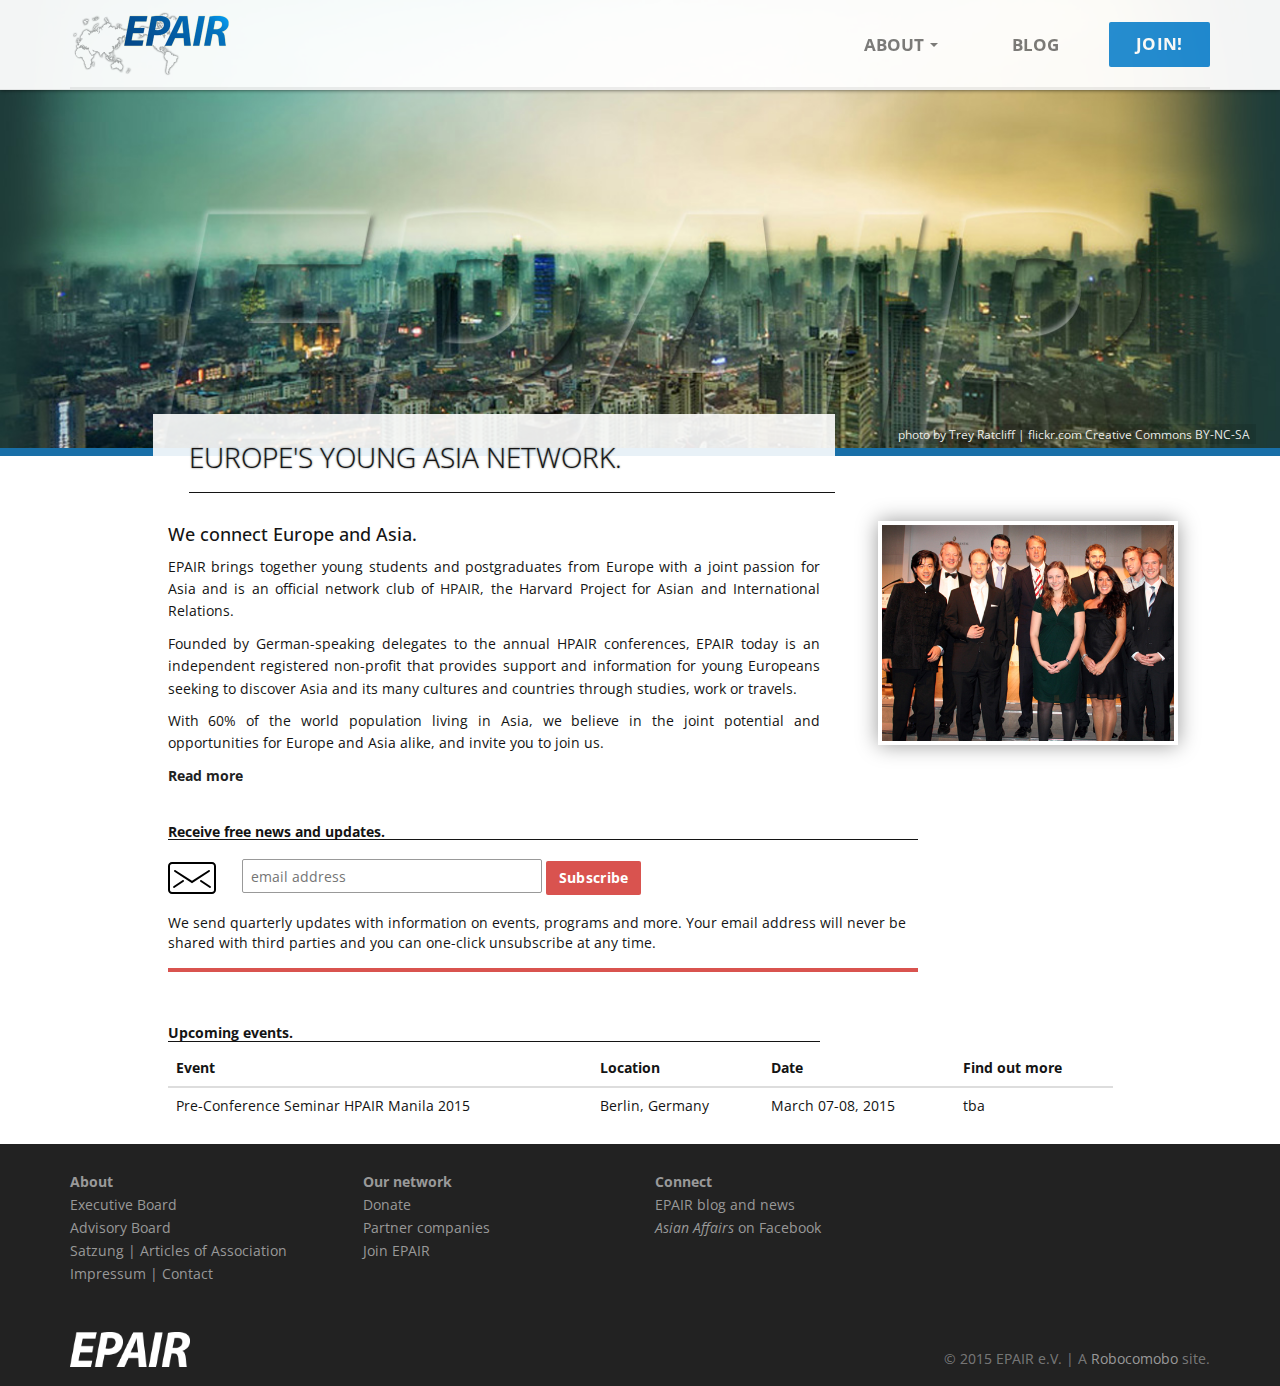
==== commit 493a46d0: "Updated homepage event" ====
--- a/index.html
+++ b/index.html
@@ -173,19 +173,19 @@
               </thead>
 
               <tbody>
+                <tr>
+                  <td>Pre-Conference Seminar HPAIR Manila 2015</td>
+                  <td>Berlin, Germany</td>
+                  <td>March 07-08, 2015</td>
+                  <td>tba</td>
+                </tr>
+
 <!--                 <tr>
-                  <td><a href="http://hpair.org">HPAIR Asia Conference</a></td>
-                  <td><a href="http://hpair.org">Tokyo, Japan</a></td>
-                  <td><a href="http://hpair.org">August 23-26, 2014</a></td>
-                  <td><a href="http://hpair.org">Register at hpair.org &raquo;</a></td>
-                </tr> -->
-
-                <tr>
                   <td><a href="https://docs.google.com/spreadsheet/viewform?formkey=dHlKU2pDamhqRG93cFFFWll3R3NYdEE6MA#gid=0">EPAIR Fall Seminar</a></td>
                   <td><a href="https://docs.google.com/spreadsheet/viewform?formkey=dHlKU2pDamhqRG93cFFFWll3R3NYdEE6MA#gid=0">Berlin, Germany</a></td>
                   <td><a href="https://docs.google.com/spreadsheet/viewform?formkey=dHlKU2pDamhqRG93cFFFWll3R3NYdEE6MA#gid=0">September 20, 2014</a></td>
                   <td><a href="https://docs.google.com/spreadsheet/viewform?formkey=dHlKU2pDamhqRG93cFFFWll3R3NYdEE6MA#gid=0">Anmeldeformular&raquo;</a></td>
-                </tr>
+                </tr> -->
         
               </tbody>
             </table>
